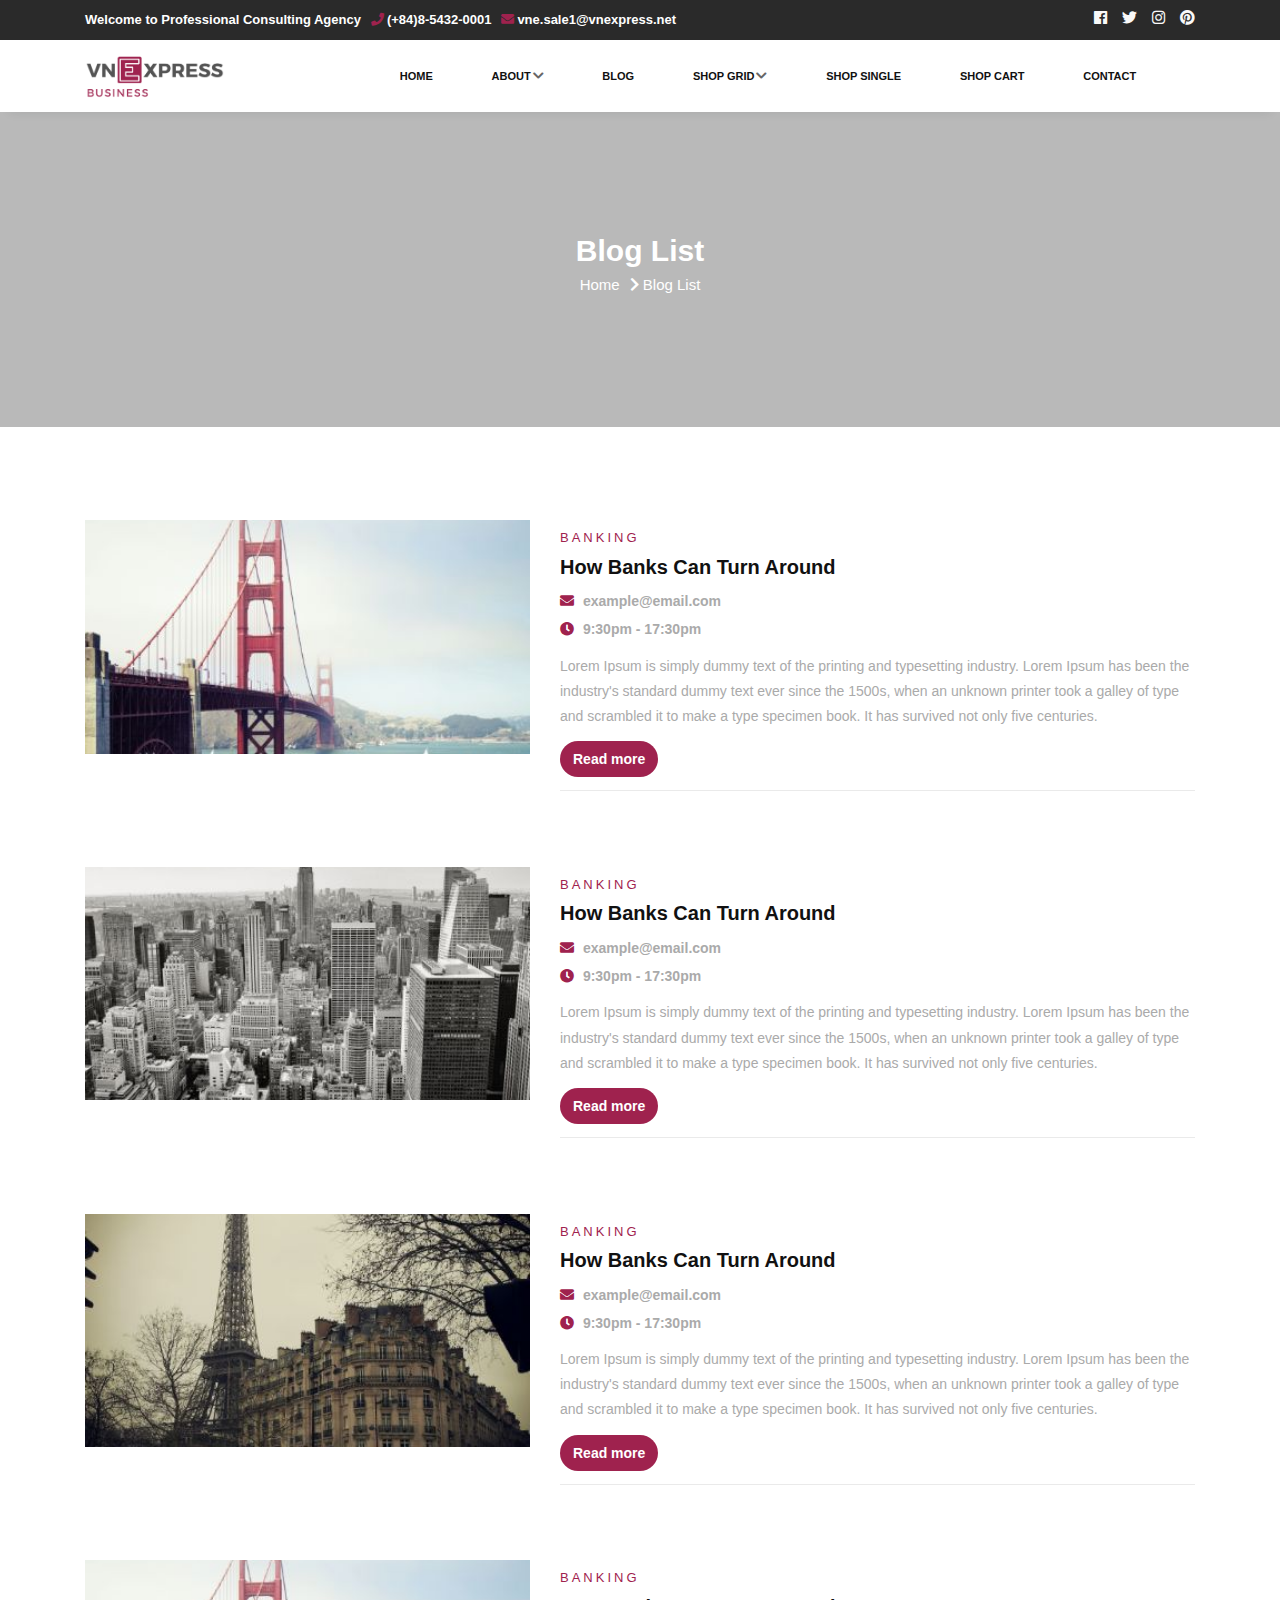
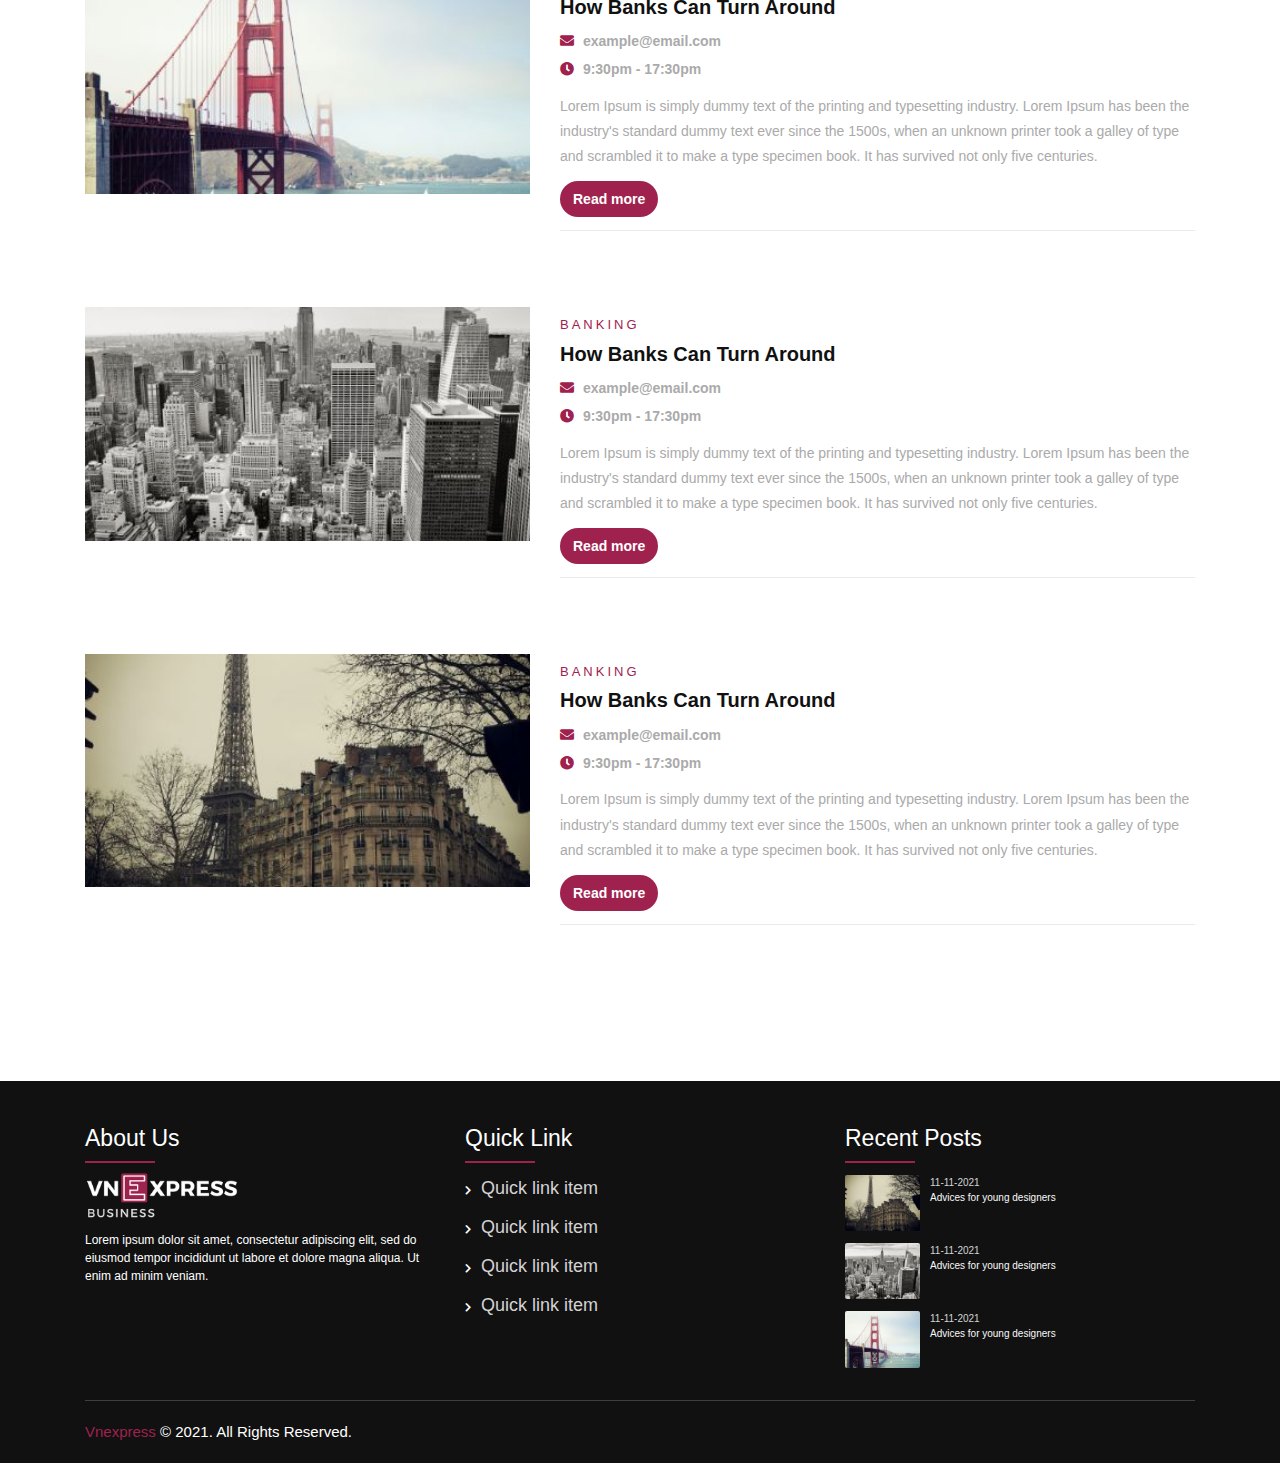
==== blog.html @ 9ac23d34 "first commit" ====
<!DOCTYPE html>
<html lang="vi">

<head>
	<meta charset="UTF-8">
	<meta http-equiv="X-UA-Compatible" content="IE=edge">
	<meta name="viewport" content="width=device-width, initial-scale=1.0">
	<meta name="description" content="">
	<meta name="keyword" content="">
	<meta property="og:url" content="https://business.vnexpress.net/" />
	<meta property="og:type" content="website" />
	<meta property="og:title" content="vnexpress business" />
	<meta property="og:description"
		content="vnexpress business chuyên trang bản tinh kinh doanh, kinh tế và thị trường trong và ngoài nước." />
	<meta property="og:image" content="" />
	<link rel="shortcut icon" href="../images/vnexpress-e-logo.ico" type="image/x-icon">

	<title>
		
Blog

	</title>

	<link rel="preconnect" href="https://fonts.googleapis.com">
	<link rel="preconnect" href="https://fonts.gstatic.com" crossorigin>
	<link rel="stylesheet" href="https://fonts.googleapis.com/css?family=Fira+Sans:100,200,300,400,500,600,700,800,900">
	

	<link rel="preload" as="style" type="text/css" href="./css/main-style.min.css">
	<link rel="stylesheet" href="./css/main-style.min.css">
	<link rel="preload" as="script" type="text/javascript" href="js/bundle.min.js">
	<script type="text/javascript">
		var domReadyQueue = [];
	</script>
	

</head>

<body class="oBusiness" id="body_area" data-height-small="false" itemscope itemtype="http://schema.org/WebPage">
	<div id="app">
		<div class="topbar hide-on-mobile">
			<div class="container">
				<div class="row">
					<div class="col-md-9 col-sm-9 col-12">
						<div class="topbar__info">
							<span>Welcome to Professional Consulting Agency</span>
							<span><i class="fas fa-phone"></i>(+84)8-5432-0001</span>
							<span><i class="fas fa-envelope"></i>vne.sale1@vnexpress.net</span>
						</div>
					</div>
					<div class="col-md-3 col-sm-3 col-12">
						<ul class="topbar__social hidden-md-down">
							<li><a href="#"><i class="fab fa-facebook"></i></a></li>
							<li><a href="#"><i class="fab fa-twitter"></i></a></li>
							<li><a href="#"><i class="fab fa-instagram"></i></a></li>
							<li><a href="#"><i class="fab fa-pinterest"></i></a></li>
						</ul>
					</div>
				</div>
			</div>
		</div>
		<!-- Header Navbar -->
		<header class="header">

			<div class="container header__navbar">
				<div class="header__logo">
					<a href="./index.html" class="header__logo-link">
						<img src="./images/vnexpress-business-logo.png" alt="redbiz img" class="header__logo-img">
					</a>
				</div>
				<nav id="mySidenav" class="sidenav">

					<a href="javascript:void(0)" class="closebtn" onclick="closeNav()">&times;</a>
					<ul class="sidenav__list">
						<li class="sidenav__item">
							<a href="./index.html">Home</a>

							<!-- <a class="dropdown-btn" href="#">Home<i class="fas fa-chevron-down"></i></a>
							<ul id="subnav " class="subnav">
								<li class="subnav__item"><a href="./index.html">Subav item</a></li>
								<li class="subnav__item"><a href="./index.html">Subav item</a></li>
								<li class="subnav__item"><a href="./index.html">Subav item</a></li>
							</ul> -->
						</li>
						<li class="sidenav__item sidenav__dropdown">
							<a class="dropdown-btn" href="#">About<i class="fas fa-chevron-down"></i></a>
							<ul id="subnav" class="subnav">
								<li class="subnav__item"><a href="#">Subav item</a></li>
								<li class="subnav__item"><a href="#">Subav item</a></li>
								<li class="subnav__item"><a href="#">Subav item</a></li>
							</ul>
						</li>
						<li class="sidenav__item">
							<a href="./blog.html">Blog</a>
						</li>
						<li class="sidenav__item sidenav__dropdown">
							<a class="dropdown-btn" href="#">Shop Grid<i class="fas fa-chevron-down"></i></a>
							<ul id="subnav" class="subnav">
								<li class="subnav__item"><a href="./shop-grid-classic.html">Shop Grid Classic</a></li>
								<li class="subnav__item"><a href="./shop-grid.html">Shop Grid</a></li> 
							</ul>
						</li>
						<li class="sidenav__item">
							<a href="./shop-single.html">Shop Single</a>
						</li>
						<li class="sidenav__item">
							<a href="./shop-cart.html">Shop Cart</a>
						</li>
						<li class="sidenav__item">
							<a href="./contact.html">Contact</a>
						</li>
					</ul>
				</nav>
			</div>
			<div onclick="closeNav()" id="overlay-navbar"></div>
			<span class="hide-on-pc" style="font-size:30px;cursor:pointer" onclick="openNav()">&#9776;</span>

		</header>

		<!-- Start popup menu -->

		<!-- End popup menu -->

		

<div id="content" class="main-content">
    <div class="section-head-title" style="background-image: url(./images/bussiness/teamwork.jpeg);">
        <div class="section-head-title__content">
            <h2>Blog List</h2>
            <ul>
                <li>Home</li>
                <li><i class="fas fa-chevron-right"></i>
                    Blog List
                </li>
            </ul>
        </div>
    </div>

    <!-- Content -->
    <div class="section-block">
        <div class="container">
            <div class="blog-list">
                <div class="row">
                    <div class="col-md-5 col-sm-5 col-12 blog-list__img-content">
                        <div class="blog-list__img">
                            <img src="../images/place/sanfran.jpg" alt="blog vne img" />
                        </div>
                    </div>
                    <div class="col-md-7 col-sm-7 col-12">
                        <div class="blog-list__content">
                            <h5>Banking</h5>
                            <h4>How Banks Can Turn Around</h4>
                            <ul>
                                <li>
                                    <i class="fas fa-envelope"></i>
                                    example@email.com
                                </li>
                                <li>
                                    <i class="fas fa-clock"></i>
                                    9:30pm - 17:30pm
                                </li>
                            </ul>
                            <p>
                                Lorem Ipsum is simply dummy text of the printing and typesetting industry. Lorem Ipsum
                                has been the industry's standard dummy text ever since the 1500s, when an unknown
                                printer took a galley of type and scrambled it to make a type specimen book. It has
                                survived not only five centuries.
                            </p>
                            <div class="blog-list__btn">
                                <a href="#" class="primary-btn">Read more</a>
                            </div>
                        </div>
                    </div>
                </div>
            </div>

            <div class="blog-list">
                <div class="row">
                    <div class="col-md-5 col-sm-5 col-12 blog-list__img-content">
                        <div class="blog-list__img">
                            <img src="../images/place/newyork.jpg" alt="blog vne img" />
                        </div>
                    </div>
                    <div class="col-md-7 col-sm-7 col-12">
                        <div class="blog-list__content">
                            <h5>Banking</h5>
                            <h4>How Banks Can Turn Around</h4>
                            <ul>
                                <li>
                                    <i class="fas fa-envelope"></i>
                                    example@email.com
                                </li>
                                <li>
                                    <i class="fas fa-clock"></i>
                                    9:30pm - 17:30pm
                                </li>
                            </ul>
                            <p>
                                Lorem Ipsum is simply dummy text of the printing and typesetting industry. Lorem Ipsum
                                has been the industry's standard dummy text ever since the 1500s, when an unknown
                                printer took a galley of type and scrambled it to make a type specimen book. It has
                                survived not only five centuries.
                            </p>
                            <div class="blog-list__btn">
                                <a href="#" class="primary-btn">Read more</a>
                            </div>
                        </div>
                    </div>
                </div>
            </div>

            <div class="blog-list">
                <div class="row">
                    <div class="col-md-5 col-sm-5 col-12 blog-list__img-content">
                        <div class="blog-list__img">
                            <img src="../images/place/paris.jpg" alt="blog vne img" />
                        </div>
                    </div>
                    <div class="col-md-7 col-sm-7 col-12">
                        <div class="blog-list__content">
                            <h5>Banking</h5>
                            <h4>How Banks Can Turn Around</h4>
                            <ul>
                                <li>
                                    <i class="fas fa-envelope"></i>
                                    example@email.com
                                </li>
                                <li>
                                    <i class="fas fa-clock"></i>
                                    9:30pm - 17:30pm
                                </li>
                            </ul>
                            <p>
                                Lorem Ipsum is simply dummy text of the printing and typesetting industry. Lorem Ipsum
                                has been the industry's standard dummy text ever since the 1500s, when an unknown
                                printer took a galley of type and scrambled it to make a type specimen book. It has
                                survived not only five centuries.
                            </p>
                            <div class="blog-list__btn">
                                <a href="#" class="primary-btn">Read more</a>
                            </div>
                        </div>
                    </div>
                </div>
            </div>
            <div class="blog-list">
                <div class="row">
                    <div class="col-md-5 col-sm-5 col-12 blog-list__img-content">
                        <div class="blog-list__img">
                            <img src="../images/place/sanfran.jpg" alt="blog vne img" />
                        </div>
                    </div>
                    <div class="col-md-7 col-sm-7 col-12">
                        <div class="blog-list__content">
                            <h5>Banking</h5>
                            <h4>How Banks Can Turn Around</h4>
                            <ul>
                                <li>
                                    <i class="fas fa-envelope"></i>
                                    example@email.com
                                </li>
                                <li>
                                    <i class="fas fa-clock"></i>
                                    9:30pm - 17:30pm
                                </li>
                            </ul>
                            <p>
                                Lorem Ipsum is simply dummy text of the printing and typesetting industry. Lorem Ipsum
                                has been the industry's standard dummy text ever since the 1500s, when an unknown
                                printer took a galley of type and scrambled it to make a type specimen book. It has
                                survived not only five centuries.
                            </p>
                            <div class="blog-list__btn">
                                <a href="#" class="primary-btn">Read more</a>
                            </div>
                        </div>
                    </div>
                </div>
            </div>

            <div class="blog-list">
                <div class="row">
                    <div class="col-md-5 col-sm-5 col-12 blog-list__img-content">
                        <div class="blog-list__img">
                            <img src="../images/place/newyork.jpg" alt="blog vne img" />
                        </div>
                    </div>
                    <div class="col-md-7 col-sm-7 col-12">
                        <div class="blog-list__content">
                            <h5>Banking</h5>
                            <h4>How Banks Can Turn Around</h4>
                            <ul>
                                <li>
                                    <i class="fas fa-envelope"></i>
                                    example@email.com
                                </li>
                                <li>
                                    <i class="fas fa-clock"></i>
                                    9:30pm - 17:30pm
                                </li>
                            </ul>
                            <p>
                                Lorem Ipsum is simply dummy text of the printing and typesetting industry. Lorem Ipsum
                                has been the industry's standard dummy text ever since the 1500s, when an unknown
                                printer took a galley of type and scrambled it to make a type specimen book. It has
                                survived not only five centuries.
                            </p>
                            <div class="blog-list__btn">
                                <a href="#" class="primary-btn">Read more</a>
                            </div>
                        </div>
                    </div>
                </div>
            </div>

            <div class="blog-list">
                <div class="row">
                    <div class="col-md-5 col-sm-5 col-12 blog-list__img-content">
                        <div class="blog-list__img">
                            <img src="../images/place/paris.jpg" alt="blog vne img" />
                        </div>
                    </div>
                    <div class="col-md-7 col-sm-7 col-12">
                        <div class="blog-list__content">
                            <h5>Banking</h5>
                            <h4>How Banks Can Turn Around</h4>
                            <ul>
                                <li>
                                    <i class="fas fa-envelope"></i>
                                    example@email.com
                                </li>
                                <li>
                                    <i class="fas fa-clock"></i>
                                    9:30pm - 17:30pm
                                </li>
                            </ul>
                            <p>
                                Lorem Ipsum is simply dummy text of the printing and typesetting industry. Lorem Ipsum
                                has been the industry's standard dummy text ever since the 1500s, when an unknown
                                printer took a galley of type and scrambled it to make a type specimen book. It has
                                survived not only five centuries.
                            </p>
                            <div class="blog-list__btn">
                                <a href="#" class="primary-btn">Read more</a>
                            </div>
                        </div>
                    </div>
                </div>
            </div>


        </div>
    </div>
</div>


		<footer class="footer">
			<div class="container">
				<div class="row">
					<div class="col-md-4 col-sm-6 col-12">
						<h3 class="footer__title">About Us</h3>
						<div class="mt-20 footer__detail">
							<img class="footer__logo-img" src="./images/vnexpress-business-white-color.png"
								alt="img footer">
							<p class="mt-30 footer__detail-text">Lorem ipsum dolor sit amet, consectetur adipiscing
								elit, sed do eiusmod tempor incididunt ut labore et dolore magna aliqua. Ut enim ad
								minim veniam.
							</p>
						</div>
					</div>
					<div class="col-md-4 col-sm-6 col-12">
						<h3 class="footer__title">Quick Link</h3>
						<ul class="footer__list">
							<li class="footer__list-item"><i class="fas fa-chevron-right"></i><a href=""
									class="footer__list-link">Quick link item</a></li>
							<li class="footer__list-item"><i class="fas fa-chevron-right"></i><a href=""
									class="footer__list-link">Quick link item</a></li>
							<li class="footer__list-item"><i class="fas fa-chevron-right"></i><a href=""
									class="footer__list-link">Quick link item</a></li>
							<li class="footer__list-item"><i class="fas fa-chevron-right"></i><a href=""
									class="footer__list-link">Quick link item</a></li>
						</ul>
					</div>
					<div class="col-md-4 col-sm-6 col-12">
						<h3 class="footer__title">Recent Posts</h3>
						<ul class="footer__recent">
							<li class="footer__recent-item"><a href="" class="footer__recent-link">
									<img src="./images/place/paris.jpg" alt="">
									<div class="recent-post">
										<span class="recent-post__date">11-11-2021</span>
										<a href="#" class="recent-post__text">Advices for young designers</a>
									</div>
								</a></li>
							<li class="footer__recent-item"><a href="" class="footer__recent-link">
									<img src="./images/place/newyork.jpg" alt="">
									<div class="recent-post">
										<span class="recent-post__date">11-11-2021</span>
										<a href="#" class="recent-post__text">Advices for young designers</a>
									</div>
								</a></li>
							<li class="footer__recent-item"><a href="" class="footer__recent-link">
									<img src="./images/place/sanfran.jpg" alt="">
									<div class="recent-post">
										<span class="recent-post__date">11-11-2021</span>
										<a href="#" class="recent-post__text">Advices for young designers</a>
									</div>
								</a></li>
						</ul>
					</div>
				</div>
				<div class="footer__bottom-bar">
					<p><span class="primary-color">Vnexpress</span> © 2021. All Rights Reserved.</p>
				</div>
			</div>
		</footer>

		<!-- <div class="scroll-to-top">
			<span class="btn-gotop" id="btn_gotop">
				<i class="fal fa-angle-up"></i>
			</span>
		</div> -->

		<!-- Start popup menu -->
		<!-- <aside class="aside_area" id="showNavSideMenu">
	</aside> -->
		<!-- End popup menu -->


		<!-- Start #wrap_popup_page - Group popup page - Globe -->
		<div class="wrap-popup-page" id="wrap_popup_page">

			
    

		</div>
		<!-- End #wrap_popup_page - Group popup page - Globe -->

	</div>
	<!-- <script defer src="js/bundle.min.js"></script> -->

	<script type="text/javascript" data-type="lazy" data-src="js/bundle.min.js"></script>
	<script type="text/javascript" id="flying-scripts"> 
		var dropdown = document.getElementsByClassName("dropdown-btn");
		var i;

		for (i = 0; i < dropdown.length; i++) {
			dropdown[i].addEventListener("click", function () {
				this.classList.toggle("active");
				var dropdownContent = this.nextElementSibling;
				if (dropdownContent.style.display === "block") {
					dropdownContent.style.display = "none";
				} else {
					dropdownContent.style.display = "block";
				}
			});
		}
	</script>
	<script type="text/javascript" id="flying-scripts">
		const loadScriptsTimer = setTimeout(loadScripts, 2 * 1000);
		const userInteractionEvents = ["mouseover", "keydown", "touchstart", "touchmove", "wheel"];
		userInteractionEvents.forEach(function (event) {
			window.addEventListener(event, triggerScriptLoader, {
				passive: !0
			})
		});

		function triggerScriptLoader() {
			loadScripts();
			clearTimeout(loadScriptsTimer);
			userInteractionEvents.forEach(function (event) {
				window.removeEventListener(event, triggerScriptLoader, {
					passive: !0
				})
			})
		}

		function loadScripts() {
			document.querySelectorAll("script[data-type='lazy']").forEach(function (elem) {
				elem.setAttribute("src", elem.getAttribute("data-src"))
			});
		}
	</script>
	<!-- build:jsOnlyPage -->

</body>

</html>
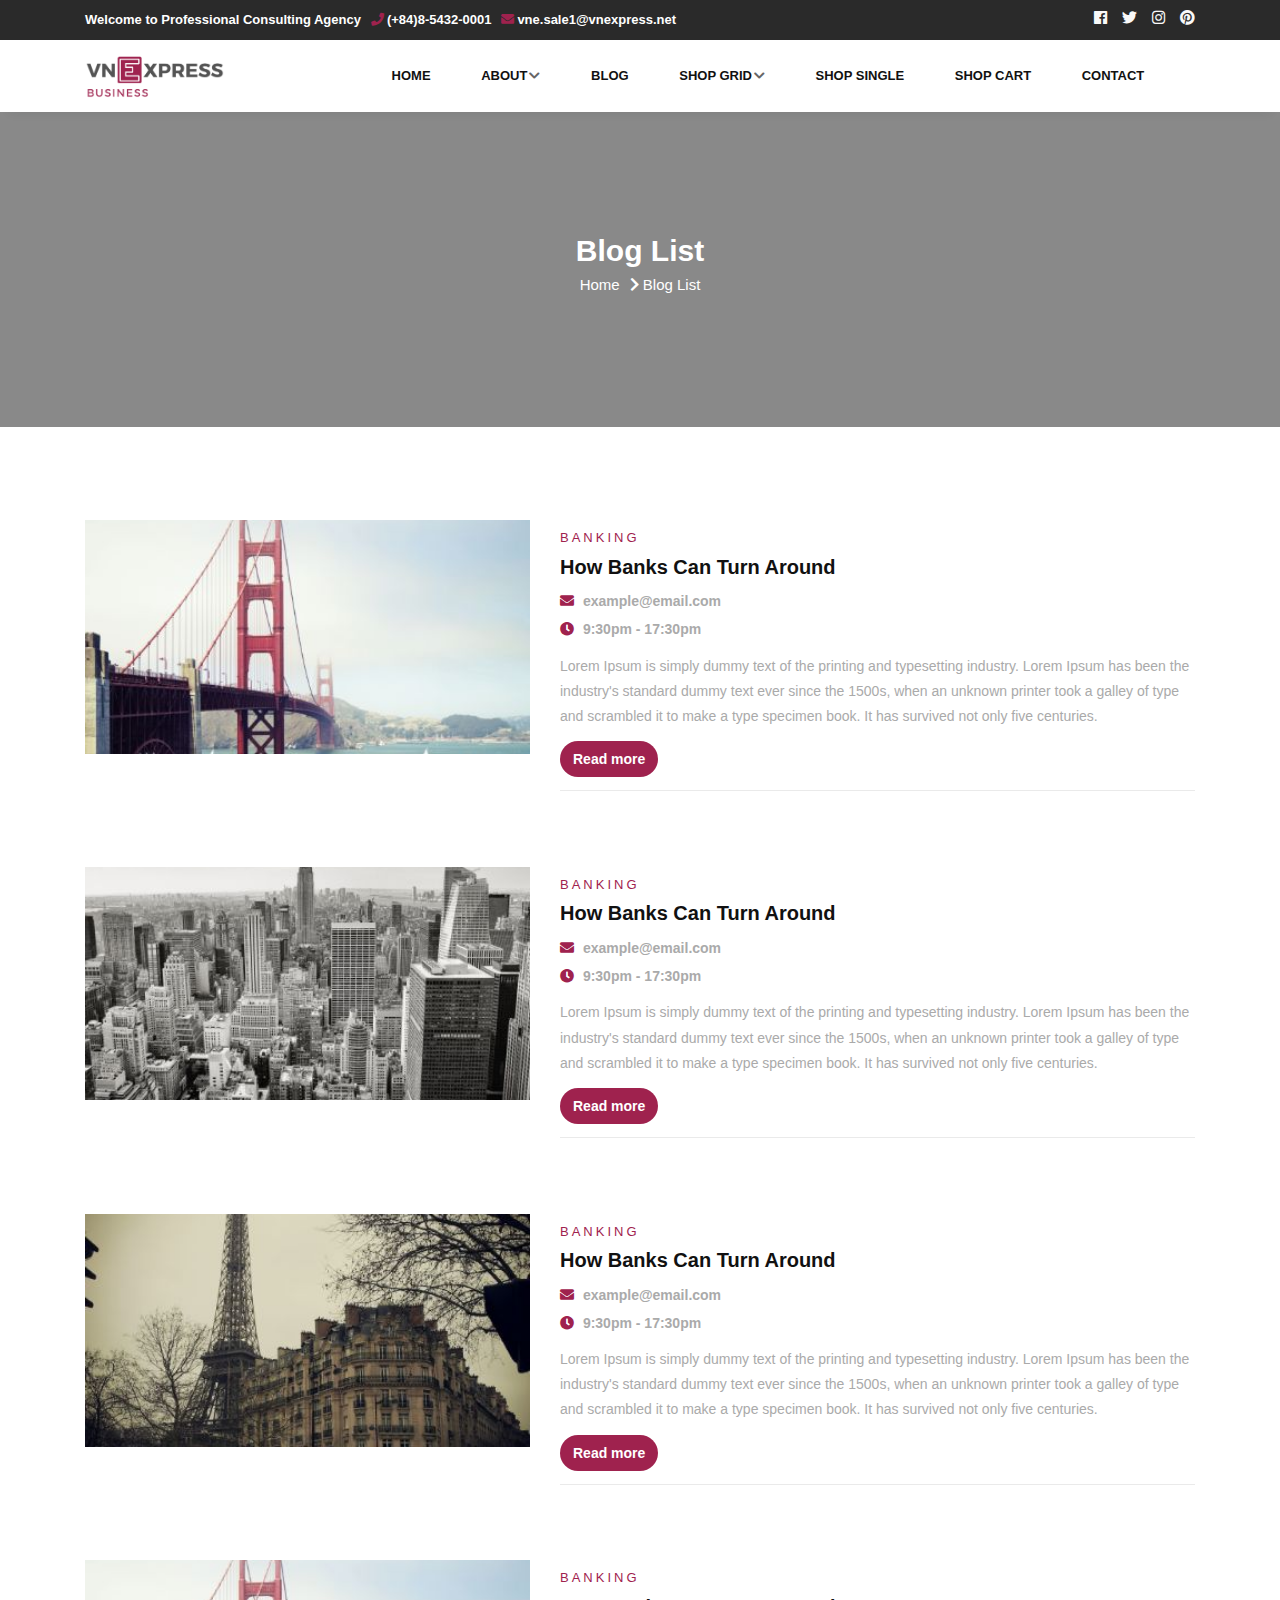
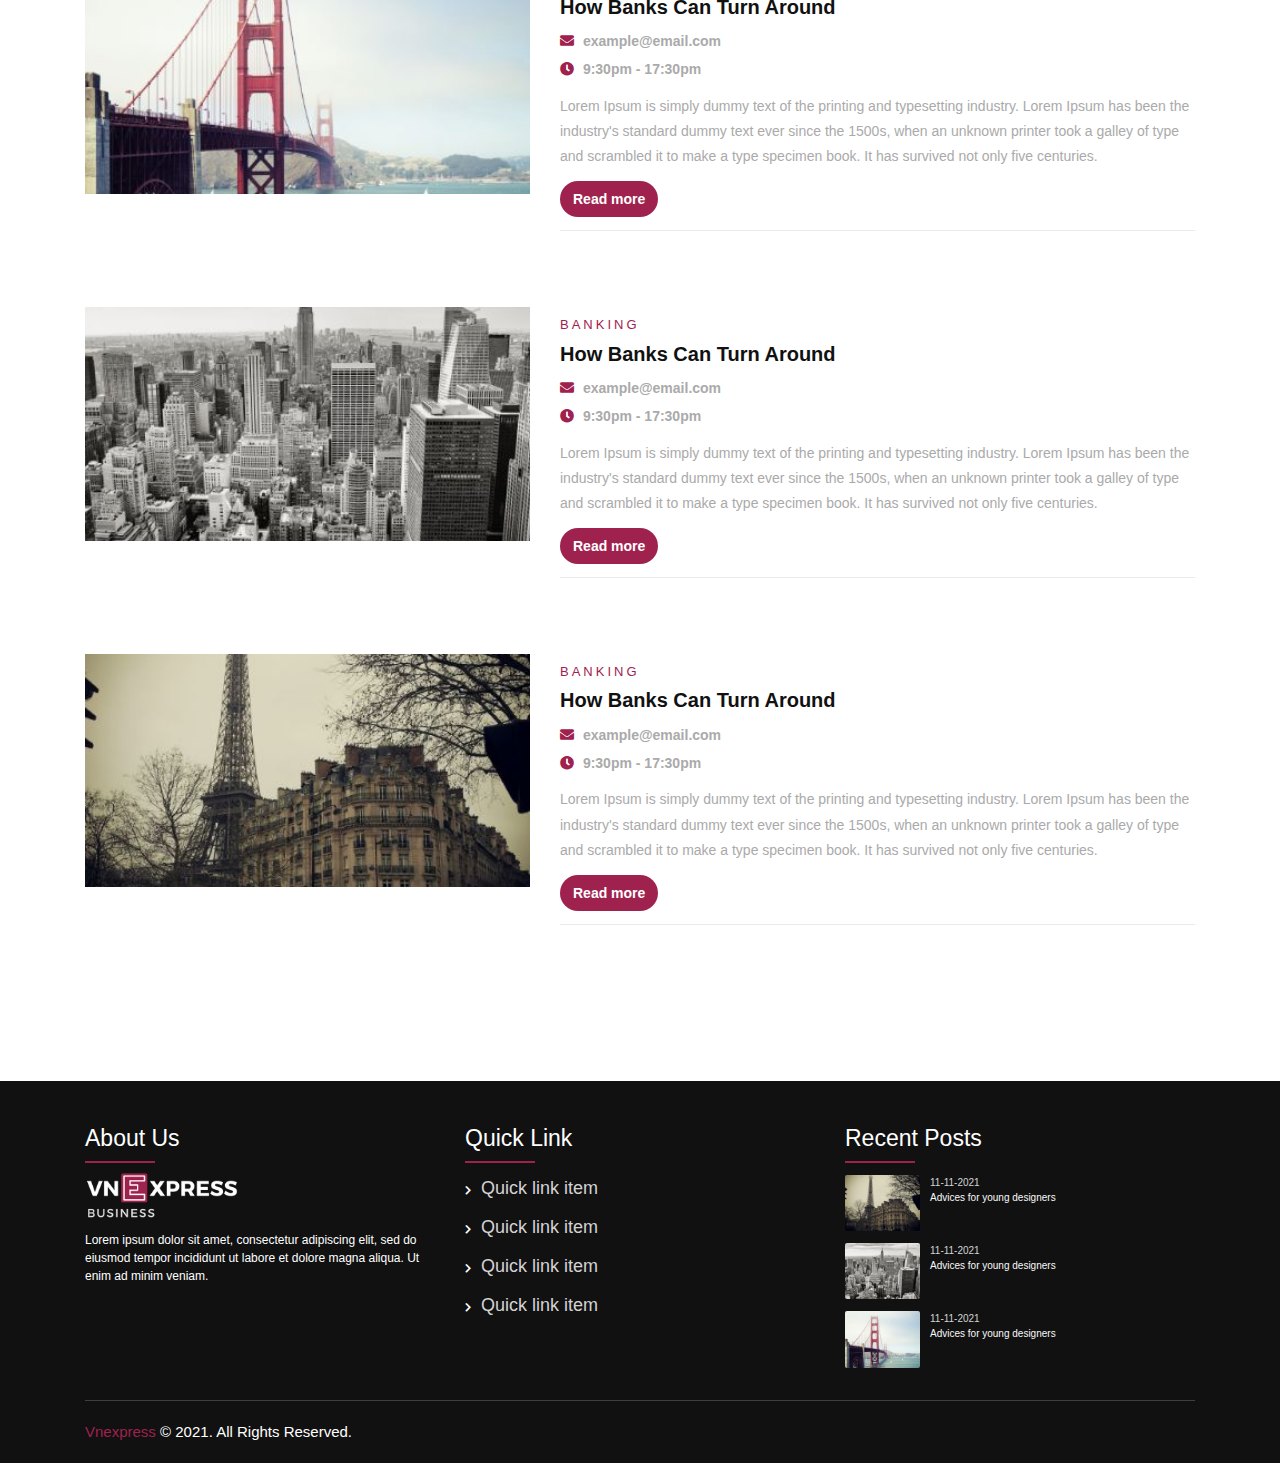
==== commit 2b377792: "update 13/12" ====
--- a/blog.html
+++ b/blog.html
@@ -7,13 +7,12 @@
 	<meta name="viewport" content="width=device-width, initial-scale=1.0">
 	<meta name="description" content="">
 	<meta name="keyword" content="">
-	<meta property="og:url" content="https://business.vnexpress.net/" />
+	<meta property="og:url" content="https://haopham1705.github.io/business-web" />
 	<meta property="og:type" content="website" />
-	<meta property="og:title" content="vnexpress business" />
-	<meta property="og:description"
-		content="vnexpress business chuyên trang bản tinh kinh doanh, kinh tế và thị trường trong và ngoài nước." />
+	<meta property="og:title" content="business web" />
+	<meta property="og:description" content="business web site, chuyên trang kinh doanh" />
 	<meta property="og:image" content="" />
-	<link rel="shortcut icon" href="../images/vnexpress-e-logo.ico" type="image/x-icon">
+	<link rel="shortcut icon" href="images/vnexpress-e-logo.ico" type="image/x-icon">
 
 	<title>
 		
@@ -26,8 +25,8 @@
 	<link rel="stylesheet" href="https://fonts.googleapis.com/css?family=Fira+Sans:100,200,300,400,500,600,700,800,900">
 	
 
-	<link rel="preload" as="style" type="text/css" href="./css/main-style.min.css">
-	<link rel="stylesheet" href="./css/main-style.min.css">
+	<link rel="preload" as="style" type="text/css" href="css/main-style.min.css">
+	<link rel="stylesheet" href="css/main-style.min.css">
 	<link rel="preload" as="script" type="text/javascript" href="js/bundle.min.js">
 	<script type="text/javascript">
 		var domReadyQueue = [];
@@ -64,23 +63,16 @@
 
 			<div class="container header__navbar">
 				<div class="header__logo">
-					<a href="./index.html" class="header__logo-link">
-						<img src="./images/vnexpress-business-logo.png" alt="redbiz img" class="header__logo-img">
+					<a href="index.html" class="header__logo-link">
+						<img src="images/vnexpress-business-logo.png" alt="redbiz img" class="header__logo-img">
 					</a>
 				</div>
 				<nav id="mySidenav" class="sidenav">
 
-					<a href="javascript:void(0)" class="closebtn" onclick="closeNav()">&times;</a>
-					<ul class="sidenav__list">
+					<a href="javascript:void(0)" class="closebtn" onclick="closeNav();">&times;</a>
+					<ul class="sidenav__list" id="sidenav-list">
 						<li class="sidenav__item">
-							<a href="./index.html">Home</a>
-
-							<!-- <a class="dropdown-btn" href="#">Home<i class="fas fa-chevron-down"></i></a>
-							<ul id="subnav " class="subnav">
-								<li class="subnav__item"><a href="./index.html">Subav item</a></li>
-								<li class="subnav__item"><a href="./index.html">Subav item</a></li>
-								<li class="subnav__item"><a href="./index.html">Subav item</a></li>
-							</ul> -->
+							<a href="index.html">Home</a>
 						</li>
 						<li class="sidenav__item sidenav__dropdown">
 							<a class="dropdown-btn" href="#">About<i class="fas fa-chevron-down"></i></a>
@@ -91,29 +83,29 @@
 							</ul>
 						</li>
 						<li class="sidenav__item">
-							<a href="./blog.html">Blog</a>
+							<a href="blog.html">Blog</a>
 						</li>
 						<li class="sidenav__item sidenav__dropdown">
 							<a class="dropdown-btn" href="#">Shop Grid<i class="fas fa-chevron-down"></i></a>
 							<ul id="subnav" class="subnav">
-								<li class="subnav__item"><a href="./shop-grid-classic.html">Shop Grid Classic</a></li>
-								<li class="subnav__item"><a href="./shop-grid.html">Shop Grid</a></li> 
+								<li class="subnav__item"><a href="shop-grid-classic.html">Shop Grid Classic</a></li>
+								<li class="subnav__item"><a href="shop-grid.html">Shop Grid</a></li>
 							</ul>
 						</li>
 						<li class="sidenav__item">
-							<a href="./shop-single.html">Shop Single</a>
+							<a href="shop-single.html">Shop Single</a>
 						</li>
 						<li class="sidenav__item">
-							<a href="./shop-cart.html">Shop Cart</a>
+							<a href="shop-cart.html">Shop Cart</a>
 						</li>
 						<li class="sidenav__item">
-							<a href="./contact.html">Contact</a>
+							<a href="contact.html">Contact</a>
 						</li>
 					</ul>
 				</nav>
 			</div>
 			<div onclick="closeNav()" id="overlay-navbar"></div>
-			<span class="hide-on-pc" style="font-size:30px;cursor:pointer" onclick="openNav()">&#9776;</span>
+			<span class="hide-on-pc" style="font-size:30px;cursor:pointer" onclick="openNav();">&#9776;</span>
 
 		</header>
 
@@ -360,7 +352,7 @@
 					<div class="col-md-4 col-sm-6 col-12">
 						<h3 class="footer__title">About Us</h3>
 						<div class="mt-20 footer__detail">
-							<img class="footer__logo-img" src="./images/vnexpress-business-white-color.png"
+							<img class="footer__logo-img" src="images/vnexpress-business-white-color.png"
 								alt="img footer">
 							<p class="mt-30 footer__detail-text">Lorem ipsum dolor sit amet, consectetur adipiscing
 								elit, sed do eiusmod tempor incididunt ut labore et dolore magna aliqua. Ut enim ad
@@ -385,21 +377,21 @@
 						<h3 class="footer__title">Recent Posts</h3>
 						<ul class="footer__recent">
 							<li class="footer__recent-item"><a href="" class="footer__recent-link">
-									<img src="./images/place/paris.jpg" alt="">
+									<img src="images/place/paris.jpg" alt="">
 									<div class="recent-post">
 										<span class="recent-post__date">11-11-2021</span>
 										<a href="#" class="recent-post__text">Advices for young designers</a>
 									</div>
 								</a></li>
 							<li class="footer__recent-item"><a href="" class="footer__recent-link">
-									<img src="./images/place/newyork.jpg" alt="">
+									<img src="images/place/newyork.jpg" alt="">
 									<div class="recent-post">
 										<span class="recent-post__date">11-11-2021</span>
 										<a href="#" class="recent-post__text">Advices for young designers</a>
 									</div>
 								</a></li>
 							<li class="footer__recent-item"><a href="" class="footer__recent-link">
-									<img src="./images/place/sanfran.jpg" alt="">
+									<img src="images/place/sanfran.jpg" alt="">
 									<div class="recent-post">
 										<span class="recent-post__date">11-11-2021</span>
 										<a href="#" class="recent-post__text">Advices for young designers</a>
@@ -416,7 +408,7 @@
 
 		<!-- <div class="scroll-to-top">
 			<span class="btn-gotop" id="btn_gotop">
-				<i class="fal fa-angle-up"></i>
+				<i class="fas fa-angle-up"></i>
 			</span>
 		</div> -->
 
@@ -439,7 +431,21 @@
 	<!-- <script defer src="js/bundle.min.js"></script> -->
 
 	<script type="text/javascript" data-type="lazy" data-src="js/bundle.min.js"></script>
-	<script type="text/javascript" id="flying-scripts"> 
+	<script type="text/javascript" id="flying-scripts">
+		// Side Nabar action
+		function openNav() {
+			document.getElementById("mySidenav").style.width = "80vw";
+			document.getElementById("overlay-navbar").style.display = "block";
+			document.getElementById("sidenav-list").style.display = "block";
+		}
+
+		function closeNav() {
+			document.getElementById("mySidenav").style.width = "0";
+			document.getElementById("app").style.marginLeft = "0";
+			document.getElementById("overlay-navbar").style.display = "none";
+			document.getElementById("sidenav-list").style.display = "none";
+		}
+
 		var dropdown = document.getElementsByClassName("dropdown-btn");
 		var i;
 
@@ -455,6 +461,7 @@
 			});
 		}
 	</script>
+	<script type="text/javascript" data-type="lazy" data-src="js/bundle.min.js"></script>
 	<script type="text/javascript" id="flying-scripts">
 		const loadScriptsTimer = setTimeout(loadScripts, 2 * 1000);
 		const userInteractionEvents = ["mouseover", "keydown", "touchstart", "touchmove", "wheel"];
--- a/css/main-style.min.css
+++ b/css/main-style.min.css
@@ -1,4 +1,4 @@
 :root{--blue:#007bff;--indigo:#6610f2;--purple:#6f42c1;--pink:#e83e8c;--red:#dc3545;--orange:#fd7e14;--yellow:#ffc107;--green:#28a745;--teal:#20c997;--cyan:#17a2b8;--white:#fff;--gray:#6c757d;--gray-dark:#343a40;--primary:#007bff;--secondary:#6c757d;--success:#28a745;--info:#17a2b8;--warning:#ffc107;--danger:#dc3545;--light:#f8f9fa;--dark:#343a40;--breakpoint-xs:0;--breakpoint-sm:576px;--breakpoint-md:768px;--breakpoint-lg:992px;--breakpoint-xl:1200px;--font-family-sans-serif:-apple-system,BlinkMacSystemFont,"Segoe UI",Roboto,"Helvetica Neue",Arial,"Noto Sans",sans-serif,"Apple Color Emoji","Segoe UI Emoji","Segoe UI Symbol","Noto Color Emoji";--font-family-monospace:SFMono-Regular,Menlo,Monaco,Consolas,"Liberation Mono","Courier New",monospace}*,::after,::before{-webkit-box-sizing:border-box;box-sizing:border-box}html{font-family:sans-serif;line-height:1.15;-webkit-text-size-adjust:100%;-webkit-tap-highlight-color:transparent}article,aside,figcaption,figure,footer,header,hgroup,main,nav,section{display:block}body{margin:0;font-family:-apple-system,BlinkMacSystemFont,"Segoe UI",Roboto,"Helvetica Neue",Arial,"Noto Sans",sans-serif,"Apple Color Emoji","Segoe UI Emoji","Segoe UI Symbol","Noto Color Emoji";font-size:1rem;font-weight:400;line-height:1.5;color:#212529;text-align:left;background-color:#fff}[tabindex="-1"]:focus:not(:focus-visible){outline:0 !important}hr{-webkit-box-sizing:content-box;box-sizing:content-box;height:0;overflow:visible}h1,h2,h3,h4,h5,h6{margin-top:0;margin-bottom:.5rem}p{margin-top:0;margin-bottom:1rem}abbr[data-original-title],abbr[title]{text-decoration:underline;-webkit-text-decoration:underline dotted;-moz-text-decoration:underline dotted;text-decoration:underline dotted;cursor:help;border-bottom:0;-webkit-text-decoration-skip-ink:none;text-decoration-skip-ink:none}address{margin-bottom:1rem;font-style:normal;line-height:inherit}dl,ol,ul{margin-top:0;margin-bottom:1rem}ol ol,ol ul,ul ol,ul ul{margin-bottom:0}dt{font-weight:700}dd{margin-bottom:.5rem;margin-left:0}blockquote{margin:0 0 1rem}b,strong{font-weight:bolder}small{font-size:80%}sub,sup{position:relative;font-size:75%;line-height:0;vertical-align:baseline}sub{bottom:-0.25em}sup{top:-0.5em}a{color:#007bff;text-decoration:none;background-color:transparent}a:hover{color:#0056b3;text-decoration:underline}a:not([href]){color:inherit;text-decoration:none}a:not([href]):hover{color:inherit;text-decoration:none}code,kbd,pre,samp{font-family:SFMono-Regular,Menlo,Monaco,Consolas,"Liberation Mono","Courier New",monospace;font-size:1em}pre{margin-top:0;margin-bottom:1rem;overflow:auto}figure{margin:0 0 1rem}img{vertical-align:middle;border-style:none}svg{overflow:hidden;vertical-align:middle}table{border-collapse:collapse}caption{padding-top:.75rem;padding-bottom:.75rem;color:#6c757d;text-align:left;caption-side:bottom}th{text-align:inherit}label{display:inline-block;margin-bottom:.5rem}button{border-radius:0}button:focus{outline:1px dotted;outline:5px auto -webkit-focus-ring-color}button,input,optgroup,select,textarea{margin:0;font-family:inherit;font-size:inherit;line-height:inherit}button,input{overflow:visible}button,select{text-transform:none}select{word-wrap:normal}[type=button],[type=reset],[type=submit],button{-webkit-appearance:button}[type=button]:not(:disabled),[type=reset]:not(:disabled),[type=submit]:not(:disabled),button:not(:disabled){cursor:pointer}[type=button]::-moz-focus-inner,[type=reset]::-moz-focus-inner,[type=submit]::-moz-focus-inner,button::-moz-focus-inner{padding:0;border-style:none}input[type=checkbox],input[type=radio]{-webkit-box-sizing:border-box;box-sizing:border-box;padding:0}input[type=date],input[type=datetime-local],input[type=month],input[type=time]{-webkit-appearance:listbox}textarea{overflow:auto;resize:vertical}fieldset{min-width:0;padding:0;margin:0;border:0}legend{display:block;width:100%;max-width:100%;padding:0;margin-bottom:.5rem;font-size:1.5rem;line-height:inherit;color:inherit;white-space:normal}progress{vertical-align:baseline}[type=number]::-webkit-inner-spin-button,[type=number]::-webkit-outer-spin-button{height:auto}[type=search]{outline-offset:-2px;-webkit-appearance:none}[type=search]::-webkit-search-decoration{-webkit-appearance:none}::-webkit-file-upload-button{font:inherit;-webkit-appearance:button}output{display:inline-block}summary{display:list-item;cursor:pointer}template{display:none}[hidden]{display:none !important}.h1,.h2,.h3,.h4,.h5,.h6,h1,h2,h3,h4,h5,h6{margin-bottom:.5rem;font-weight:500;line-height:1.2}.h1,h1{font-size:2.5rem}.h2,h2{font-size:2rem}.h3,h3{font-size:1.75rem}.h4,h4{font-size:1.5rem}.h5,h5{font-size:1.25rem}.h6,h6{font-size:1rem}.lead{font-size:1.25rem;font-weight:300}.display-1{font-size:6rem;font-weight:300;line-height:1.2}.display-2{font-size:5.5rem;font-weight:300;line-height:1.2}.display-3{font-size:4.5rem;font-weight:300;line-height:1.2}.display-4{font-size:3.5rem;font-weight:300;line-height:1.2}hr{margin-top:1rem;margin-bottom:1rem;border:0;border-top:1px solid rgba(0,0,0,.1)}.small,small{font-size:80%;font-weight:400}.mark,mark{padding:.2em;background-color:#fcf8e3}.list-unstyled{padding-left:0;list-style:none}.list-inline{padding-left:0;list-style:none}.list-inline-item{display:inline-block}.list-inline-item:not(:last-child){margin-right:.5rem}.initialism{font-size:90%;text-transform:uppercase}.blockquote{margin-bottom:1rem;font-size:1.25rem}.blockquote-footer{display:block;font-size:80%;color:#6c757d}.blockquote-footer::before{content:"— "}.img-fluid{max-width:100%;height:auto}.img-thumbnail{padding:.25rem;background-color:#fff;border:1px solid #dee2e6;border-radius:.25rem;max-width:100%;height:auto}.figure{display:inline-block}.figure-img{margin-bottom:.5rem;line-height:1}.figure-caption{font-size:90%;color:#6c757d}code{font-size:87.5%;color:#e83e8c;word-wrap:break-word}a>code{color:inherit}kbd{padding:.2rem .4rem;font-size:87.5%;color:#fff;background-color:#212529;border-radius:.2rem}kbd kbd{padding:0;font-size:100%;font-weight:700}pre{display:block;font-size:87.5%;color:#212529}pre code{font-size:inherit;color:inherit;word-break:normal}.pre-scrollable{max-height:340px;overflow-y:scroll}.container{width:100%;padding-right:15px;padding-left:15px;margin-right:auto;margin-left:auto}@media(min-width: 576px){.container{max-width:540px}}@media(min-width: 768px){.container{max-width:720px}}@media(min-width: 992px){.container{max-width:960px}}@media(min-width: 1200px){.container{max-width:1140px}}.container-fluid,.container-lg,.container-md,.container-sm,.container-xl{width:100%;padding-right:15px;padding-left:15px;margin-right:auto;margin-left:auto}@media(min-width: 576px){.container,.container-sm{max-width:540px}}@media(min-width: 768px){.container,.container-md,.container-sm{max-width:720px}}@media(min-width: 992px){.container,.container-lg,.container-md,.container-sm{max-width:960px}}@media(min-width: 1200px){.container,.container-lg,.container-md,.container-sm,.container-xl{max-width:1140px}}.row{display:-ms-flexbox;display:-webkit-box;display:-webkit-flex;display:flex;-ms-flex-wrap:wrap;-webkit-flex-wrap:wrap;flex-wrap:wrap;margin-right:-15px;margin-left:-15px}.no-gutters{margin-right:0;margin-left:0}.no-gutters>.col,.no-gutters>[class*=col-]{padding-right:0;padding-left:0}.col,.col-1,.col-10,.col-11,.col-12,.col-2,.col-3,.col-4,.col-5,.col-6,.col-7,.col-8,.col-9,.col-auto,.col-lg,.col-lg-1,.col-lg-10,.col-lg-11,.col-lg-12,.col-lg-2,.col-lg-3,.col-lg-4,.col-lg-5,.col-lg-6,.col-lg-7,.col-lg-8,.col-lg-9,.col-lg-auto,.col-md,.col-md-1,.col-md-10,.col-md-11,.col-md-12,.col-md-2,.col-md-3,.col-md-4,.col-md-5,.col-md-6,.col-md-7,.col-md-8,.col-md-9,.col-md-auto,.col-sm,.col-sm-1,.col-sm-10,.col-sm-11,.col-sm-12,.col-sm-2,.col-sm-3,.col-sm-4,.col-sm-5,.col-sm-6,.col-sm-7,.col-sm-8,.col-sm-9,.col-sm-auto,.col-xl,.col-xl-1,.col-xl-10,.col-xl-11,.col-xl-12,.col-xl-2,.col-xl-3,.col-xl-4,.col-xl-5,.col-xl-6,.col-xl-7,.col-xl-8,.col-xl-9,.col-xl-auto{position:relative;width:100%;padding-right:15px;padding-left:15px}.col{-ms-flex-preferred-size:0;-webkit-flex-basis:0;flex-basis:0;-ms-flex-positive:1;-webkit-box-flex:1;-webkit-flex-grow:1;flex-grow:1;max-width:100%}.row-cols-1>*{-ms-flex:0 0 100%;-webkit-box-flex:0;-webkit-flex:0 0 100%;flex:0 0 100%;max-width:100%}.row-cols-2>*{-ms-flex:0 0 50%;-webkit-box-flex:0;-webkit-flex:0 0 50%;flex:0 0 50%;max-width:50%}.row-cols-3>*{-ms-flex:0 0 33.333333%;-webkit-box-flex:0;-webkit-flex:0 0 33.333333%;flex:0 0 33.333333%;max-width:33.333333%}.row-cols-4>*{-ms-flex:0 0 25%;-webkit-box-flex:0;-webkit-flex:0 0 25%;flex:0 0 25%;max-width:25%}.row-cols-5>*{-ms-flex:0 0 20%;-webkit-box-flex:0;-webkit-flex:0 0 20%;flex:0 0 20%;max-width:20%}.row-cols-6>*{-ms-flex:0 0 16.666667%;-webkit-box-flex:0;-webkit-flex:0 0 16.666667%;flex:0 0 16.666667%;max-width:16.666667%}.col-auto{-ms-flex:0 0 auto;-webkit-box-flex:0;-webkit-flex:0 0 auto;flex:0 0 auto;width:auto;max-width:100%}.col-1{-ms-flex:0 0 8.333333%;-webkit-box-flex:0;-webkit-flex:0 0 8.333333%;flex:0 0 8.333333%;max-width:8.333333%}.col-2{-ms-flex:0 0 16.666667%;-webkit-box-flex:0;-webkit-flex:0 0 16.666667%;flex:0 0 16.666667%;max-width:16.666667%}.col-3{-ms-flex:0 0 25%;-webkit-box-flex:0;-webkit-flex:0 0 25%;flex:0 0 25%;max-width:25%}.col-4{-ms-flex:0 0 33.333333%;-webkit-box-flex:0;-webkit-flex:0 0 33.333333%;flex:0 0 33.333333%;max-width:33.333333%}.col-5{-ms-flex:0 0 41.666667%;-webkit-box-flex:0;-webkit-flex:0 0 41.666667%;flex:0 0 41.666667%;max-width:41.666667%}.col-6{-ms-flex:0 0 50%;-webkit-box-flex:0;-webkit-flex:0 0 50%;flex:0 0 50%;max-width:50%}.col-7{-ms-flex:0 0 58.333333%;-webkit-box-flex:0;-webkit-flex:0 0 58.333333%;flex:0 0 58.333333%;max-width:58.333333%}.col-8{-ms-flex:0 0 66.666667%;-webkit-box-flex:0;-webkit-flex:0 0 66.666667%;flex:0 0 66.666667%;max-width:66.666667%}.col-9{-ms-flex:0 0 75%;-webkit-box-flex:0;-webkit-flex:0 0 75%;flex:0 0 75%;max-width:75%}.col-10{-ms-flex:0 0 83.333333%;-webkit-box-flex:0;-webkit-flex:0 0 83.333333%;flex:0 0 83.333333%;max-width:83.333333%}.col-11{-ms-flex:0 0 91.666667%;-webkit-box-flex:0;-webkit-flex:0 0 91.666667%;flex:0 0 91.666667%;max-width:91.666667%}.col-12{-ms-flex:0 0 100%;-webkit-box-flex:0;-webkit-flex:0 0 100%;flex:0 0 100%;max-width:100%}.order-first{-ms-flex-order:-1;-webkit-box-ordinal-group:0;-webkit-order:-1;order:-1}.order-last{-ms-flex-order:13;-webkit-box-ordinal-group:14;-webkit-order:13;order:13}.order-0{-ms-flex-order:0;-webkit-box-ordinal-group:1;-webkit-order:0;order:0}.order-1{-ms-flex-order:1;-webkit-box-ordinal-group:2;-webkit-order:1;order:1}.order-2{-ms-flex-order:2;-webkit-box-ordinal-group:3;-webkit-order:2;order:2}.order-3{-ms-flex-order:3;-webkit-box-ordinal-group:4;-webkit-order:3;order:3}.order-4{-ms-flex-order:4;-webkit-box-ordinal-group:5;-webkit-order:4;order:4}.order-5{-ms-flex-order:5;-webkit-box-ordinal-group:6;-webkit-order:5;order:5}.order-6{-ms-flex-order:6;-webkit-box-ordinal-group:7;-webkit-order:6;order:6}.order-7{-ms-flex-order:7;-webkit-box-ordinal-group:8;-webkit-order:7;order:7}.order-8{-ms-flex-order:8;-webkit-box-ordinal-group:9;-webkit-order:8;order:8}.order-9{-ms-flex-order:9;-webkit-box-ordinal-group:10;-webkit-order:9;order:9}.order-10{-ms-flex-order:10;-webkit-box-ordinal-group:11;-webkit-order:10;order:10}.order-11{-ms-flex-order:11;-webkit-box-ordinal-group:12;-webkit-order:11;order:11}.order-12{-ms-flex-order:12;-webkit-box-ordinal-group:13;-webkit-order:12;order:12}.offset-1{margin-left:8.333333%}.offset-2{margin-left:16.666667%}.offset-3{margin-left:25%}.offset-4{margin-left:33.333333%}.offset-5{margin-left:41.666667%}.offset-6{margin-left:50%}.offset-7{margin-left:58.333333%}.offset-8{margin-left:66.666667%}.offset-9{margin-left:75%}.offset-10{margin-left:83.333333%}.offset-11{margin-left:91.666667%}@media(min-width: 576px){.col-sm{-ms-flex-preferred-size:0;-webkit-flex-basis:0;flex-basis:0;-ms-flex-positive:1;-webkit-box-flex:1;-webkit-flex-grow:1;flex-grow:1;max-width:100%}.row-cols-sm-1>*{-ms-flex:0 0 100%;-webkit-box-flex:0;-webkit-flex:0 0 100%;flex:0 0 100%;max-width:100%}.row-cols-sm-2>*{-ms-flex:0 0 50%;-webkit-box-flex:0;-webkit-flex:0 0 50%;flex:0 0 50%;max-width:50%}.row-cols-sm-3>*{-ms-flex:0 0 33.333333%;-webkit-box-flex:0;-webkit-flex:0 0 33.333333%;flex:0 0 33.333333%;max-width:33.333333%}.row-cols-sm-4>*{-ms-flex:0 0 25%;-webkit-box-flex:0;-webkit-flex:0 0 25%;flex:0 0 25%;max-width:25%}.row-cols-sm-5>*{-ms-flex:0 0 20%;-webkit-box-flex:0;-webkit-flex:0 0 20%;flex:0 0 20%;max-width:20%}.row-cols-sm-6>*{-ms-flex:0 0 16.666667%;-webkit-box-flex:0;-webkit-flex:0 0 16.666667%;flex:0 0 16.666667%;max-width:16.666667%}.col-sm-auto{-ms-flex:0 0 auto;-webkit-box-flex:0;-webkit-flex:0 0 auto;flex:0 0 auto;width:auto;max-width:100%}.col-sm-1{-ms-flex:0 0 8.333333%;-webkit-box-flex:0;-webkit-flex:0 0 8.333333%;flex:0 0 8.333333%;max-width:8.333333%}.col-sm-2{-ms-flex:0 0 16.666667%;-webkit-box-flex:0;-webkit-flex:0 0 16.666667%;flex:0 0 16.666667%;max-width:16.666667%}.col-sm-3{-ms-flex:0 0 25%;-webkit-box-flex:0;-webkit-flex:0 0 25%;flex:0 0 25%;max-width:25%}.col-sm-4{-ms-flex:0 0 33.333333%;-webkit-box-flex:0;-webkit-flex:0 0 33.333333%;flex:0 0 33.333333%;max-width:33.333333%}.col-sm-5{-ms-flex:0 0 41.666667%;-webkit-box-flex:0;-webkit-flex:0 0 41.666667%;flex:0 0 41.666667%;max-width:41.666667%}.col-sm-6{-ms-flex:0 0 50%;-webkit-box-flex:0;-webkit-flex:0 0 50%;flex:0 0 50%;max-width:50%}.col-sm-7{-ms-flex:0 0 58.333333%;-webkit-box-flex:0;-webkit-flex:0 0 58.333333%;flex:0 0 58.333333%;max-width:58.333333%}.col-sm-8{-ms-flex:0 0 66.666667%;-webkit-box-flex:0;-webkit-flex:0 0 66.666667%;flex:0 0 66.666667%;max-width:66.666667%}.col-sm-9{-ms-flex:0 0 75%;-webkit-box-flex:0;-webkit-flex:0 0 75%;flex:0 0 75%;max-width:75%}.col-sm-10{-ms-flex:0 0 83.333333%;-webkit-box-flex:0;-webkit-flex:0 0 83.333333%;flex:0 0 83.333333%;max-width:83.333333%}.col-sm-11{-ms-flex:0 0 91.666667%;-webkit-box-flex:0;-webkit-flex:0 0 91.666667%;flex:0 0 91.666667%;max-width:91.666667%}.col-sm-12{-ms-flex:0 0 100%;-webkit-box-flex:0;-webkit-flex:0 0 100%;flex:0 0 100%;max-width:100%}.order-sm-first{-ms-flex-order:-1;-webkit-box-ordinal-group:0;-webkit-order:-1;order:-1}.order-sm-last{-ms-flex-order:13;-webkit-box-ordinal-group:14;-webkit-order:13;order:13}.order-sm-0{-ms-flex-order:0;-webkit-box-ordinal-group:1;-webkit-order:0;order:0}.order-sm-1{-ms-flex-order:1;-webkit-box-ordinal-group:2;-webkit-order:1;order:1}.order-sm-2{-ms-flex-order:2;-webkit-box-ordinal-group:3;-webkit-order:2;order:2}.order-sm-3{-ms-flex-order:3;-webkit-box-ordinal-group:4;-webkit-order:3;order:3}.order-sm-4{-ms-flex-order:4;-webkit-box-ordinal-group:5;-webkit-order:4;order:4}.order-sm-5{-ms-flex-order:5;-webkit-box-ordinal-group:6;-webkit-order:5;order:5}.order-sm-6{-ms-flex-order:6;-webkit-box-ordinal-group:7;-webkit-order:6;order:6}.order-sm-7{-ms-flex-order:7;-webkit-box-ordinal-group:8;-webkit-order:7;order:7}.order-sm-8{-ms-flex-order:8;-webkit-box-ordinal-group:9;-webkit-order:8;order:8}.order-sm-9{-ms-flex-order:9;-webkit-box-ordinal-group:10;-webkit-order:9;order:9}.order-sm-10{-ms-flex-order:10;-webkit-box-ordinal-group:11;-webkit-order:10;order:10}.order-sm-11{-ms-flex-order:11;-webkit-box-ordinal-group:12;-webkit-order:11;order:11}.order-sm-12{-ms-flex-order:12;-webkit-box-ordinal-group:13;-webkit-order:12;order:12}.offset-sm-0{margin-left:0}.offset-sm-1{margin-left:8.333333%}.offset-sm-2{margin-left:16.666667%}.offset-sm-3{margin-left:25%}.offset-sm-4{margin-left:33.333333%}.offset-sm-5{margin-left:41.666667%}.offset-sm-6{margin-left:50%}.offset-sm-7{margin-left:58.333333%}.offset-sm-8{margin-left:66.666667%}.offset-sm-9{margin-left:75%}.offset-sm-10{margin-left:83.333333%}.offset-sm-11{margin-left:91.666667%}}@media(min-width: 768px){.col-md{-ms-flex-preferred-size:0;-webkit-flex-basis:0;flex-basis:0;-ms-flex-positive:1;-webkit-box-flex:1;-webkit-flex-grow:1;flex-grow:1;max-width:100%}.row-cols-md-1>*{-ms-flex:0 0 100%;-webkit-box-flex:0;-webkit-flex:0 0 100%;flex:0 0 100%;max-width:100%}.row-cols-md-2>*{-ms-flex:0 0 50%;-webkit-box-flex:0;-webkit-flex:0 0 50%;flex:0 0 50%;max-width:50%}.row-cols-md-3>*{-ms-flex:0 0 33.333333%;-webkit-box-flex:0;-webkit-flex:0 0 33.333333%;flex:0 0 33.333333%;max-width:33.333333%}.row-cols-md-4>*{-ms-flex:0 0 25%;-webkit-box-flex:0;-webkit-flex:0 0 25%;flex:0 0 25%;max-width:25%}.row-cols-md-5>*{-ms-flex:0 0 20%;-webkit-box-flex:0;-webkit-flex:0 0 20%;flex:0 0 20%;max-width:20%}.row-cols-md-6>*{-ms-flex:0 0 16.666667%;-webkit-box-flex:0;-webkit-flex:0 0 16.666667%;flex:0 0 16.666667%;max-width:16.666667%}.col-md-auto{-ms-flex:0 0 auto;-webkit-box-flex:0;-webkit-flex:0 0 auto;flex:0 0 auto;width:auto;max-width:100%}.col-md-1{-ms-flex:0 0 8.333333%;-webkit-box-flex:0;-webkit-flex:0 0 8.333333%;flex:0 0 8.333333%;max-width:8.333333%}.col-md-2{-ms-flex:0 0 16.666667%;-webkit-box-flex:0;-webkit-flex:0 0 16.666667%;flex:0 0 16.666667%;max-width:16.666667%}.col-md-3{-ms-flex:0 0 25%;-webkit-box-flex:0;-webkit-flex:0 0 25%;flex:0 0 25%;max-width:25%}.col-md-4{-ms-flex:0 0 33.333333%;-webkit-box-flex:0;-webkit-flex:0 0 33.333333%;flex:0 0 33.333333%;max-width:33.333333%}.col-md-5{-ms-flex:0 0 41.666667%;-webkit-box-flex:0;-webkit-flex:0 0 41.666667%;flex:0 0 41.666667%;max-width:41.666667%}.col-md-6{-ms-flex:0 0 50%;-webkit-box-flex:0;-webkit-flex:0 0 50%;flex:0 0 50%;max-width:50%}.col-md-7{-ms-flex:0 0 58.333333%;-webkit-box-flex:0;-webkit-flex:0 0 58.333333%;flex:0 0 58.333333%;max-width:58.333333%}.col-md-8{-ms-flex:0 0 66.666667%;-webkit-box-flex:0;-webkit-flex:0 0 66.666667%;flex:0 0 66.666667%;max-width:66.666667%}.col-md-9{-ms-flex:0 0 75%;-webkit-box-flex:0;-webkit-flex:0 0 75%;flex:0 0 75%;max-width:75%}.col-md-10{-ms-flex:0 0 83.333333%;-webkit-box-flex:0;-webkit-flex:0 0 83.333333%;flex:0 0 83.333333%;max-width:83.333333%}.col-md-11{-ms-flex:0 0 91.666667%;-webkit-box-flex:0;-webkit-flex:0 0 91.666667%;flex:0 0 91.666667%;max-width:91.666667%}.col-md-12{-ms-flex:0 0 100%;-webkit-box-flex:0;-webkit-flex:0 0 100%;flex:0 0 100%;max-width:100%}.order-md-first{-ms-flex-order:-1;-webkit-box-ordinal-group:0;-webkit-order:-1;order:-1}.order-md-last{-ms-flex-order:13;-webkit-box-ordinal-group:14;-webkit-order:13;order:13}.order-md-0{-ms-flex-order:0;-webkit-box-ordinal-group:1;-webkit-order:0;order:0}.order-md-1{-ms-flex-order:1;-webkit-box-ordinal-group:2;-webkit-order:1;order:1}.order-md-2{-ms-flex-order:2;-webkit-box-ordinal-group:3;-webkit-order:2;order:2}.order-md-3{-ms-flex-order:3;-webkit-box-ordinal-group:4;-webkit-order:3;order:3}.order-md-4{-ms-flex-order:4;-webkit-box-ordinal-group:5;-webkit-order:4;order:4}.order-md-5{-ms-flex-order:5;-webkit-box-ordinal-group:6;-webkit-order:5;order:5}.order-md-6{-ms-flex-order:6;-webkit-box-ordinal-group:7;-webkit-order:6;order:6}.order-md-7{-ms-flex-order:7;-webkit-box-ordinal-group:8;-webkit-order:7;order:7}.order-md-8{-ms-flex-order:8;-webkit-box-ordinal-group:9;-webkit-order:8;order:8}.order-md-9{-ms-flex-order:9;-webkit-box-ordinal-group:10;-webkit-order:9;order:9}.order-md-10{-ms-flex-order:10;-webkit-box-ordinal-group:11;-webkit-order:10;order:10}.order-md-11{-ms-flex-order:11;-webkit-box-ordinal-group:12;-webkit-order:11;order:11}.order-md-12{-ms-flex-order:12;-webkit-box-ordinal-group:13;-webkit-order:12;order:12}.offset-md-0{margin-left:0}.offset-md-1{margin-left:8.333333%}.offset-md-2{margin-left:16.666667%}.offset-md-3{margin-left:25%}.offset-md-4{margin-left:33.333333%}.offset-md-5{margin-left:41.666667%}.offset-md-6{margin-left:50%}.offset-md-7{margin-left:58.333333%}.offset-md-8{margin-left:66.666667%}.offset-md-9{margin-left:75%}.offset-md-10{margin-left:83.333333%}.offset-md-11{margin-left:91.666667%}}@media(min-width: 992px){.col-lg{-ms-flex-preferred-size:0;-webkit-flex-basis:0;flex-basis:0;-ms-flex-positive:1;-webkit-box-flex:1;-webkit-flex-grow:1;flex-grow:1;max-width:100%}.row-cols-lg-1>*{-ms-flex:0 0 100%;-webkit-box-flex:0;-webkit-flex:0 0 100%;flex:0 0 100%;max-width:100%}.row-cols-lg-2>*{-ms-flex:0 0 50%;-webkit-box-flex:0;-webkit-flex:0 0 50%;flex:0 0 50%;max-width:50%}.row-cols-lg-3>*{-ms-flex:0 0 33.333333%;-webkit-box-flex:0;-webkit-flex:0 0 33.333333%;flex:0 0 33.333333%;max-width:33.333333%}.row-cols-lg-4>*{-ms-flex:0 0 25%;-webkit-box-flex:0;-webkit-flex:0 0 25%;flex:0 0 25%;max-width:25%}.row-cols-lg-5>*{-ms-flex:0 0 20%;-webkit-box-flex:0;-webkit-flex:0 0 20%;flex:0 0 20%;max-width:20%}.row-cols-lg-6>*{-ms-flex:0 0 16.666667%;-webkit-box-flex:0;-webkit-flex:0 0 16.666667%;flex:0 0 16.666667%;max-width:16.666667%}.col-lg-auto{-ms-flex:0 0 auto;-webkit-box-flex:0;-webkit-flex:0 0 auto;flex:0 0 auto;width:auto;max-width:100%}.col-lg-1{-ms-flex:0 0 8.333333%;-webkit-box-flex:0;-webkit-flex:0 0 8.333333%;flex:0 0 8.333333%;max-width:8.333333%}.col-lg-2{-ms-flex:0 0 16.666667%;-webkit-box-flex:0;-webkit-flex:0 0 16.666667%;flex:0 0 16.666667%;max-width:16.666667%}.col-lg-3{-ms-flex:0 0 25%;-webkit-box-flex:0;-webkit-flex:0 0 25%;flex:0 0 25%;max-width:25%}.col-lg-4{-ms-flex:0 0 33.333333%;-webkit-box-flex:0;-webkit-flex:0 0 33.333333%;flex:0 0 33.333333%;max-width:33.333333%}.col-lg-5{-ms-flex:0 0 41.666667%;-webkit-box-flex:0;-webkit-flex:0 0 41.666667%;flex:0 0 41.666667%;max-width:41.666667%}.col-lg-6{-ms-flex:0 0 50%;-webkit-box-flex:0;-webkit-flex:0 0 50%;flex:0 0 50%;max-width:50%}.col-lg-7{-ms-flex:0 0 58.333333%;-webkit-box-flex:0;-webkit-flex:0 0 58.333333%;flex:0 0 58.333333%;max-width:58.333333%}.col-lg-8{-ms-flex:0 0 66.666667%;-webkit-box-flex:0;-webkit-flex:0 0 66.666667%;flex:0 0 66.666667%;max-width:66.666667%}.col-lg-9{-ms-flex:0 0 75%;-webkit-box-flex:0;-webkit-flex:0 0 75%;flex:0 0 75%;max-width:75%}.col-lg-10{-ms-flex:0 0 83.333333%;-webkit-box-flex:0;-webkit-flex:0 0 83.333333%;flex:0 0 83.333333%;max-width:83.333333%}.col-lg-11{-ms-flex:0 0 91.666667%;-webkit-box-flex:0;-webkit-flex:0 0 91.666667%;flex:0 0 91.666667%;max-width:91.666667%}.col-lg-12{-ms-flex:0 0 100%;-webkit-box-flex:0;-webkit-flex:0 0 100%;flex:0 0 100%;max-width:100%}.order-lg-first{-ms-flex-order:-1;-webkit-box-ordinal-group:0;-webkit-order:-1;order:-1}.order-lg-last{-ms-flex-order:13;-webkit-box-ordinal-group:14;-webkit-order:13;order:13}.order-lg-0{-ms-flex-order:0;-webkit-box-ordinal-group:1;-webkit-order:0;order:0}.order-lg-1{-ms-flex-order:1;-webkit-box-ordinal-group:2;-webkit-order:1;order:1}.order-lg-2{-ms-flex-order:2;-webkit-box-ordinal-group:3;-webkit-order:2;order:2}.order-lg-3{-ms-flex-order:3;-webkit-box-ordinal-group:4;-webkit-order:3;order:3}.order-lg-4{-ms-flex-order:4;-webkit-box-ordinal-group:5;-webkit-order:4;order:4}.order-lg-5{-ms-flex-order:5;-webkit-box-ordinal-group:6;-webkit-order:5;order:5}.order-lg-6{-ms-flex-order:6;-webkit-box-ordinal-group:7;-webkit-order:6;order:6}.order-lg-7{-ms-flex-order:7;-webkit-box-ordinal-group:8;-webkit-order:7;order:7}.order-lg-8{-ms-flex-order:8;-webkit-box-ordinal-group:9;-webkit-order:8;order:8}.order-lg-9{-ms-flex-order:9;-webkit-box-ordinal-group:10;-webkit-order:9;order:9}.order-lg-10{-ms-flex-order:10;-webkit-box-ordinal-group:11;-webkit-order:10;order:10}.order-lg-11{-ms-flex-order:11;-webkit-box-ordinal-group:12;-webkit-order:11;order:11}.order-lg-12{-ms-flex-order:12;-webkit-box-ordinal-group:13;-webkit-order:12;order:12}.offset-lg-0{margin-left:0}.offset-lg-1{margin-left:8.333333%}.offset-lg-2{margin-left:16.666667%}.offset-lg-3{margin-left:25%}.offset-lg-4{margin-left:33.333333%}.offset-lg-5{margin-left:41.666667%}.offset-lg-6{margin-left:50%}.offset-lg-7{margin-left:58.333333%}.offset-lg-8{margin-left:66.666667%}.offset-lg-9{margin-left:75%}.offset-lg-10{margin-left:83.333333%}.offset-lg-11{margin-left:91.666667%}}@media(min-width: 1200px){.col-xl{-ms-flex-preferred-size:0;-webkit-flex-basis:0;flex-basis:0;-ms-flex-positive:1;-webkit-box-flex:1;-webkit-flex-grow:1;flex-grow:1;max-width:100%}.row-cols-xl-1>*{-ms-flex:0 0 100%;-webkit-box-flex:0;-webkit-flex:0 0 100%;flex:0 0 100%;max-width:100%}.row-cols-xl-2>*{-ms-flex:0 0 50%;-webkit-box-flex:0;-webkit-flex:0 0 50%;flex:0 0 50%;max-width:50%}.row-cols-xl-3>*{-ms-flex:0 0 33.333333%;-webkit-box-flex:0;-webkit-flex:0 0 33.333333%;flex:0 0 33.333333%;max-width:33.333333%}.row-cols-xl-4>*{-ms-flex:0 0 25%;-webkit-box-flex:0;-webkit-flex:0 0 25%;flex:0 0 25%;max-width:25%}.row-cols-xl-5>*{-ms-flex:0 0 20%;-webkit-box-flex:0;-webkit-flex:0 0 20%;flex:0 0 20%;max-width:20%}.row-cols-xl-6>*{-ms-flex:0 0 16.666667%;-webkit-box-flex:0;-webkit-flex:0 0 16.666667%;flex:0 0 16.666667%;max-width:16.666667%}.col-xl-auto{-ms-flex:0 0 auto;-webkit-box-flex:0;-webkit-flex:0 0 auto;flex:0 0 auto;width:auto;max-width:100%}.col-xl-1{-ms-flex:0 0 8.333333%;-webkit-box-flex:0;-webkit-flex:0 0 8.333333%;flex:0 0 8.333333%;max-width:8.333333%}.col-xl-2{-ms-flex:0 0 16.666667%;-webkit-box-flex:0;-webkit-flex:0 0 16.666667%;flex:0 0 16.666667%;max-width:16.666667%}.col-xl-3{-ms-flex:0 0 25%;-webkit-box-flex:0;-webkit-flex:0 0 25%;flex:0 0 25%;max-width:25%}.col-xl-4{-ms-flex:0 0 33.333333%;-webkit-box-flex:0;-webkit-flex:0 0 33.333333%;flex:0 0 33.333333%;max-width:33.333333%}.col-xl-5{-ms-flex:0 0 41.666667%;-webkit-box-flex:0;-webkit-flex:0 0 41.666667%;flex:0 0 41.666667%;max-width:41.666667%}.col-xl-6{-ms-flex:0 0 50%;-webkit-box-flex:0;-webkit-flex:0 0 50%;flex:0 0 50%;max-width:50%}.col-xl-7{-ms-flex:0 0 58.333333%;-webkit-box-flex:0;-webkit-flex:0 0 58.333333%;flex:0 0 58.333333%;max-width:58.333333%}.col-xl-8{-ms-flex:0 0 66.666667%;-webkit-box-flex:0;-webkit-flex:0 0 66.666667%;flex:0 0 66.666667%;max-width:66.666667%}.col-xl-9{-ms-flex:0 0 75%;-webkit-box-flex:0;-webkit-flex:0 0 75%;flex:0 0 75%;max-width:75%}.col-xl-10{-ms-flex:0 0 83.333333%;-webkit-box-flex:0;-webkit-flex:0 0 83.333333%;flex:0 0 83.333333%;max-width:83.333333%}.col-xl-11{-ms-flex:0 0 91.666667%;-webkit-box-flex:0;-webkit-flex:0 0 91.666667%;flex:0 0 91.666667%;max-width:91.666667%}.col-xl-12{-ms-flex:0 0 100%;-webkit-box-flex:0;-webkit-flex:0 0 100%;flex:0 0 100%;max-width:100%}.order-xl-first{-ms-flex-order:-1;-webkit-box-ordinal-group:0;-webkit-order:-1;order:-1}.order-xl-last{-ms-flex-order:13;-webkit-box-ordinal-group:14;-webkit-order:13;order:13}.order-xl-0{-ms-flex-order:0;-webkit-box-ordinal-group:1;-webkit-order:0;order:0}.order-xl-1{-ms-flex-order:1;-webkit-box-ordinal-group:2;-webkit-order:1;order:1}.order-xl-2{-ms-flex-order:2;-webkit-box-ordinal-group:3;-webkit-order:2;order:2}.order-xl-3{-ms-flex-order:3;-webkit-box-ordinal-group:4;-webkit-order:3;order:3}.order-xl-4{-ms-flex-order:4;-webkit-box-ordinal-group:5;-webkit-order:4;order:4}.order-xl-5{-ms-flex-order:5;-webkit-box-ordinal-group:6;-webkit-order:5;order:5}.order-xl-6{-ms-flex-order:6;-webkit-box-ordinal-group:7;-webkit-order:6;order:6}.order-xl-7{-ms-flex-order:7;-webkit-box-ordinal-group:8;-webkit-order:7;order:7}.order-xl-8{-ms-flex-order:8;-webkit-box-ordinal-group:9;-webkit-order:8;order:8}.order-xl-9{-ms-flex-order:9;-webkit-box-ordinal-group:10;-webkit-order:9;order:9}.order-xl-10{-ms-flex-order:10;-webkit-box-ordinal-group:11;-webkit-order:10;order:10}.order-xl-11{-ms-flex-order:11;-webkit-box-ordinal-group:12;-webkit-order:11;order:11}.order-xl-12{-ms-flex-order:12;-webkit-box-ordinal-group:13;-webkit-order:12;order:12}.offset-xl-0{margin-left:0}.offset-xl-1{margin-left:8.333333%}.offset-xl-2{margin-left:16.666667%}.offset-xl-3{margin-left:25%}.offset-xl-4{margin-left:33.333333%}.offset-xl-5{margin-left:41.666667%}.offset-xl-6{margin-left:50%}.offset-xl-7{margin-left:58.333333%}.offset-xl-8{margin-left:66.666667%}.offset-xl-9{margin-left:75%}.offset-xl-10{margin-left:83.333333%}.offset-xl-11{margin-left:91.666667%}}.table{width:100%;margin-bottom:1rem;color:#212529}.table td,.table th{padding:.75rem;vertical-align:top;border-top:1px solid #dee2e6}.table thead th{vertical-align:bottom;border-bottom:2px solid #dee2e6}.table tbody+tbody{border-top:2px solid #dee2e6}.table-sm td,.table-sm th{padding:.3rem}.table-bordered{border:1px solid #dee2e6}.table-bordered td,.table-bordered th{border:1px solid #dee2e6}.table-bordered thead td,.table-bordered thead th{border-bottom-width:2px}.table-borderless tbody+tbody,.table-borderless td,.table-borderless th,.table-borderless thead th{border:0}.table-striped tbody tr:nth-of-type(odd){background-color:rgba(0,0,0,.05)}.table-hover tbody tr:hover{color:#212529;background-color:rgba(0,0,0,.075)}.table-primary,.table-primary>td,.table-primary>th{background-color:#b8daff}.table-primary tbody+tbody,.table-primary td,.table-primary th,.table-primary thead th{border-color:#7abaff}.table-hover .table-primary:hover{background-color:#9fcdff}.table-hover .table-primary:hover>td,.table-hover .table-primary:hover>th{background-color:#9fcdff}.table-secondary,.table-secondary>td,.table-secondary>th{background-color:#d6d8db}.table-secondary tbody+tbody,.table-secondary td,.table-secondary th,.table-secondary thead th{border-color:#b3b7bb}.table-hover .table-secondary:hover{background-color:#c8cbcf}.table-hover .table-secondary:hover>td,.table-hover .table-secondary:hover>th{background-color:#c8cbcf}.table-success,.table-success>td,.table-success>th{background-color:#c3e6cb}.table-success tbody+tbody,.table-success td,.table-success th,.table-success thead th{border-color:#8fd19e}.table-hover .table-success:hover{background-color:#b1dfbb}.table-hover .table-success:hover>td,.table-hover .table-success:hover>th{background-color:#b1dfbb}.table-info,.table-info>td,.table-info>th{background-color:#bee5eb}.table-info tbody+tbody,.table-info td,.table-info th,.table-info thead th{border-color:#86cfda}.table-hover .table-info:hover{background-color:#abdde5}.table-hover .table-info:hover>td,.table-hover .table-info:hover>th{background-color:#abdde5}.table-warning,.table-warning>td,.table-warning>th{background-color:#ffeeba}.table-warning tbody+tbody,.table-warning td,.table-warning th,.table-warning thead th{border-color:#ffdf7e}.table-hover .table-warning:hover{background-color:#ffe8a1}.table-hover .table-warning:hover>td,.table-hover .table-warning:hover>th{background-color:#ffe8a1}.table-danger,.table-danger>td,.table-danger>th{background-color:#f5c6cb}.table-danger tbody+tbody,.table-danger td,.table-danger th,.table-danger thead th{border-color:#ed969e}.table-hover .table-danger:hover{background-color:#f1b0b7}.table-hover .table-danger:hover>td,.table-hover .table-danger:hover>th{background-color:#f1b0b7}.table-light,.table-light>td,.table-light>th{background-color:#fdfdfe}.table-light tbody+tbody,.table-light td,.table-light th,.table-light thead th{border-color:#fbfcfc}.table-hover .table-light:hover{background-color:#ececf6}.table-hover .table-light:hover>td,.table-hover .table-light:hover>th{background-color:#ececf6}.table-dark,.table-dark>td,.table-dark>th{background-color:#c6c8ca}.table-dark tbody+tbody,.table-dark td,.table-dark th,.table-dark thead th{border-color:#95999c}.table-hover .table-dark:hover{background-color:#b9bbbe}.table-hover .table-dark:hover>td,.table-hover .table-dark:hover>th{background-color:#b9bbbe}.table-active,.table-active>td,.table-active>th{background-color:rgba(0,0,0,.075)}.table-hover .table-active:hover{background-color:rgba(0,0,0,.075)}.table-hover .table-active:hover>td,.table-hover .table-active:hover>th{background-color:rgba(0,0,0,.075)}.table .thead-dark th{color:#fff;background-color:#343a40;border-color:#454d55}.table .thead-light th{color:#495057;background-color:#e9ecef;border-color:#dee2e6}.table-dark{color:#fff;background-color:#343a40}.table-dark td,.table-dark th,.table-dark thead th{border-color:#454d55}.table-dark.table-bordered{border:0}.table-dark.table-striped tbody tr:nth-of-type(odd){background-color:rgba(255,255,255,.05)}.table-dark.table-hover tbody tr:hover{color:#fff;background-color:rgba(255,255,255,.075)}@media(max-width: 575.98px){.table-responsive-sm{display:block;width:100%;overflow-x:auto;-webkit-overflow-scrolling:touch}.table-responsive-sm>.table-bordered{border:0}}@media(max-width: 767.98px){.table-responsive-md{display:block;width:100%;overflow-x:auto;-webkit-overflow-scrolling:touch}.table-responsive-md>.table-bordered{border:0}}@media(max-width: 991.98px){.table-responsive-lg{display:block;width:100%;overflow-x:auto;-webkit-overflow-scrolling:touch}.table-responsive-lg>.table-bordered{border:0}}@media(max-width: 1199.98px){.table-responsive-xl{display:block;width:100%;overflow-x:auto;-webkit-overflow-scrolling:touch}.table-responsive-xl>.table-bordered{border:0}}.table-responsive{display:block;width:100%;overflow-x:auto;-webkit-overflow-scrolling:touch}.table-responsive>.table-bordered{border:0}.form-control{display:block;width:100%;height:calc(1.5em + .75rem + 2px);padding:.375rem .75rem;font-size:1rem;font-weight:400;line-height:1.5;color:#495057;background-color:#fff;background-clip:padding-box;border:1px solid #ced4da;border-radius:.25rem;-webkit-transition:border-color .15s ease-in-out,-webkit-box-shadow .15s ease-in-out;transition:border-color .15s ease-in-out,-webkit-box-shadow .15s ease-in-out;transition:border-color .15s ease-in-out,box-shadow .15s ease-in-out;transition:border-color .15s ease-in-out,box-shadow .15s ease-in-out,-webkit-box-shadow .15s ease-in-out}@media(prefers-reduced-motion: reduce){.form-control{-webkit-transition:none;transition:none}}.form-control::-ms-expand{background-color:transparent;border:0}.form-control:-moz-focusring{color:transparent;text-shadow:0 0 0 #495057}.form-control:focus{color:#495057;background-color:#fff;border-color:#80bdff;outline:0;-webkit-box-shadow:0 0 0 .2rem rgba(0,123,255,.25);box-shadow:0 0 0 .2rem rgba(0,123,255,.25)}.form-control::-webkit-input-placeholder{color:#6c757d;opacity:1}.form-control::-moz-placeholder{color:#6c757d;opacity:1}.form-control:-ms-input-placeholder{color:#6c757d;opacity:1}.form-control::-ms-input-placeholder{color:#6c757d;opacity:1}.form-control::placeholder{color:#6c757d;opacity:1}.form-control:disabled,.form-control[readonly]{background-color:#e9ecef;opacity:1}select.form-control:focus::-ms-value{color:#495057;background-color:#fff}.form-control-file,.form-control-range{display:block;width:100%}.col-form-label{padding-top:calc(.375rem + 1px);padding-bottom:calc(.375rem + 1px);margin-bottom:0;font-size:inherit;line-height:1.5}.col-form-label-lg{padding-top:calc(.5rem + 1px);padding-bottom:calc(.5rem + 1px);font-size:1.25rem;line-height:1.5}.col-form-label-sm{padding-top:calc(.25rem + 1px);padding-bottom:calc(.25rem + 1px);font-size:.875rem;line-height:1.5}.form-control-plaintext{display:block;width:100%;padding:.375rem 0;margin-bottom:0;font-size:1rem;line-height:1.5;color:#212529;background-color:transparent;border:solid transparent;border-width:1px 0}.form-control-plaintext.form-control-lg,.form-control-plaintext.form-control-sm{padding-right:0;padding-left:0}.form-control-sm{height:calc(1.5em + .5rem + 2px);padding:.25rem .5rem;font-size:.875rem;line-height:1.5;border-radius:.2rem}.form-control-lg{height:calc(1.5em + 1rem + 2px);padding:.5rem 1rem;font-size:1.25rem;line-height:1.5;border-radius:.3rem}select.form-control[multiple],select.form-control[size]{height:auto}textarea.form-control{height:auto}.form-group{margin-bottom:1rem}.form-text{display:block;margin-top:.25rem}.form-row{display:-ms-flexbox;display:-webkit-box;display:-webkit-flex;display:flex;-ms-flex-wrap:wrap;-webkit-flex-wrap:wrap;flex-wrap:wrap;margin-right:-5px;margin-left:-5px}.form-row>.col,.form-row>[class*=col-]{padding-right:5px;padding-left:5px}.form-check{position:relative;display:block;padding-left:1.25rem}.form-check-input{position:absolute;margin-top:.3rem;margin-left:-1.25rem}.form-check-input:disabled~.form-check-label,.form-check-input[disabled]~.form-check-label{color:#6c757d}.form-check-label{margin-bottom:0}.form-check-inline{display:-ms-inline-flexbox;display:-webkit-inline-box;display:-webkit-inline-flex;display:inline-flex;-ms-flex-align:center;-webkit-box-align:center;-webkit-align-items:center;align-items:center;padding-left:0;margin-right:.75rem}.form-check-inline .form-check-input{position:static;margin-top:0;margin-right:.3125rem;margin-left:0}.valid-feedback{display:none;width:100%;margin-top:.25rem;font-size:80%;color:#28a745}.valid-tooltip{position:absolute;top:100%;z-index:5;display:none;max-width:100%;padding:.25rem .5rem;margin-top:.1rem;font-size:.875rem;line-height:1.5;color:#fff;background-color:rgba(40,167,69,.9);border-radius:.25rem}.is-valid~.valid-feedback,.is-valid~.valid-tooltip,.was-validated :valid~.valid-feedback,.was-validated :valid~.valid-tooltip{display:block}.form-control.is-valid,.was-validated .form-control:valid{border-color:#28a745;padding-right:calc(1.5em + .75rem);background-image:url("data:image/svg+xml,%3csvg xmlns='http://www.w3.org/2000/svg' width='8' height='8' viewBox='0 0 8 8'%3e%3cpath fill='%2328a745' d='M2.3 6.73L.6 4.53c-.4-1.04.46-1.4 1.1-.8l1.1 1.4 3.4-3.8c.6-.63 1.6-.27 1.2.7l-4 4.6c-.43.5-.8.4-1.1.1z'/%3e%3c/svg%3e");background-repeat:no-repeat;background-position:right calc(.375em + .1875rem) center;background-size:calc(.75em + .375rem) calc(.75em + .375rem)}.form-control.is-valid:focus,.was-validated .form-control:valid:focus{border-color:#28a745;-webkit-box-shadow:0 0 0 .2rem rgba(40,167,69,.25);box-shadow:0 0 0 .2rem rgba(40,167,69,.25)}.was-validated textarea.form-control:valid,textarea.form-control.is-valid{padding-right:calc(1.5em + .75rem);background-position:top calc(.375em + .1875rem) right calc(.375em + .1875rem)}.custom-select.is-valid,.was-validated .custom-select:valid{border-color:#28a745;padding-right:calc(.75em + 2.3125rem);background:url("data:image/svg+xml,%3csvg xmlns='http://www.w3.org/2000/svg' width='4' height='5' viewBox='0 0 4 5'%3e%3cpath fill='%23343a40' d='M2 0L0 2h4zm0 5L0 3h4z'/%3e%3c/svg%3e") no-repeat right .75rem center/8px 10px,url("data:image/svg+xml,%3csvg xmlns='http://www.w3.org/2000/svg' width='8' height='8' viewBox='0 0 8 8'%3e%3cpath fill='%2328a745' d='M2.3 6.73L.6 4.53c-.4-1.04.46-1.4 1.1-.8l1.1 1.4 3.4-3.8c.6-.63 1.6-.27 1.2.7l-4 4.6c-.43.5-.8.4-1.1.1z'/%3e%3c/svg%3e") #fff no-repeat center right 1.75rem/calc(0.75em + 0.375rem) calc(.75em + .375rem)}.custom-select.is-valid:focus,.was-validated .custom-select:valid:focus{border-color:#28a745;-webkit-box-shadow:0 0 0 .2rem rgba(40,167,69,.25);box-shadow:0 0 0 .2rem rgba(40,167,69,.25)}.form-check-input.is-valid~.form-check-label,.was-validated .form-check-input:valid~.form-check-label{color:#28a745}.form-check-input.is-valid~.valid-feedback,.form-check-input.is-valid~.valid-tooltip,.was-validated .form-check-input:valid~.valid-feedback,.was-validated .form-check-input:valid~.valid-tooltip{display:block}.custom-control-input.is-valid~.custom-control-label,.was-validated .custom-control-input:valid~.custom-control-label{color:#28a745}.custom-control-input.is-valid~.custom-control-label::before,.was-validated .custom-control-input:valid~.custom-control-label::before{border-color:#28a745}.custom-control-input.is-valid:checked~.custom-control-label::before,.was-validated .custom-control-input:valid:checked~.custom-control-label::before{border-color:#34ce57;background-color:#34ce57}.custom-control-input.is-valid:focus~.custom-control-label::before,.was-validated .custom-control-input:valid:focus~.custom-control-label::before{-webkit-box-shadow:0 0 0 .2rem rgba(40,167,69,.25);box-shadow:0 0 0 .2rem rgba(40,167,69,.25)}.custom-control-input.is-valid:focus:not(:checked)~.custom-control-label::before,.was-validated .custom-control-input:valid:focus:not(:checked)~.custom-control-label::before{border-color:#28a745}.custom-file-input.is-valid~.custom-file-label,.was-validated .custom-file-input:valid~.custom-file-label{border-color:#28a745}.custom-file-input.is-valid:focus~.custom-file-label,.was-validated .custom-file-input:valid:focus~.custom-file-label{border-color:#28a745;-webkit-box-shadow:0 0 0 .2rem rgba(40,167,69,.25);box-shadow:0 0 0 .2rem rgba(40,167,69,.25)}.invalid-feedback{display:none;width:100%;margin-top:.25rem;font-size:80%;color:#dc3545}.invalid-tooltip{position:absolute;top:100%;z-index:5;display:none;max-width:100%;padding:.25rem .5rem;margin-top:.1rem;font-size:.875rem;line-height:1.5;color:#fff;background-color:rgba(220,53,69,.9);border-radius:.25rem}.is-invalid~.invalid-feedback,.is-invalid~.invalid-tooltip,.was-validated :invalid~.invalid-feedback,.was-validated :invalid~.invalid-tooltip{display:block}.form-control.is-invalid,.was-validated .form-control:invalid{border-color:#dc3545;padding-right:calc(1.5em + .75rem);background-image:url("data:image/svg+xml,%3csvg xmlns='http://www.w3.org/2000/svg' width='12' height='12' fill='none' stroke='%23dc3545' viewBox='0 0 12 12'%3e%3ccircle cx='6' cy='6' r='4.5'/%3e%3cpath stroke-linejoin='round' d='M5.8 3.6h.4L6 6.5z'/%3e%3ccircle cx='6' cy='8.2' r='.6' fill='%23dc3545' stroke='none'/%3e%3c/svg%3e");background-repeat:no-repeat;background-position:right calc(.375em + .1875rem) center;background-size:calc(.75em + .375rem) calc(.75em + .375rem)}.form-control.is-invalid:focus,.was-validated .form-control:invalid:focus{border-color:#dc3545;-webkit-box-shadow:0 0 0 .2rem rgba(220,53,69,.25);box-shadow:0 0 0 .2rem rgba(220,53,69,.25)}.was-validated textarea.form-control:invalid,textarea.form-control.is-invalid{padding-right:calc(1.5em + .75rem);background-position:top calc(.375em + .1875rem) right calc(.375em + .1875rem)}.custom-select.is-invalid,.was-validated .custom-select:invalid{border-color:#dc3545;padding-right:calc(.75em + 2.3125rem);background:url("data:image/svg+xml,%3csvg xmlns='http://www.w3.org/2000/svg' width='4' height='5' viewBox='0 0 4 5'%3e%3cpath fill='%23343a40' d='M2 0L0 2h4zm0 5L0 3h4z'/%3e%3c/svg%3e") no-repeat right .75rem center/8px 10px,url("data:image/svg+xml,%3csvg xmlns='http://www.w3.org/2000/svg' width='12' height='12' fill='none' stroke='%23dc3545' viewBox='0 0 12 12'%3e%3ccircle cx='6' cy='6' r='4.5'/%3e%3cpath stroke-linejoin='round' d='M5.8 3.6h.4L6 6.5z'/%3e%3ccircle cx='6' cy='8.2' r='.6' fill='%23dc3545' stroke='none'/%3e%3c/svg%3e") #fff no-repeat center right 1.75rem/calc(0.75em + 0.375rem) calc(.75em + .375rem)}.custom-select.is-invalid:focus,.was-validated .custom-select:invalid:focus{border-color:#dc3545;-webkit-box-shadow:0 0 0 .2rem rgba(220,53,69,.25);box-shadow:0 0 0 .2rem rgba(220,53,69,.25)}.form-check-input.is-invalid~.form-check-label,.was-validated .form-check-input:invalid~.form-check-label{color:#dc3545}.form-check-input.is-invalid~.invalid-feedback,.form-check-input.is-invalid~.invalid-tooltip,.was-validated .form-check-input:invalid~.invalid-feedback,.was-validated .form-check-input:invalid~.invalid-tooltip{display:block}.custom-control-input.is-invalid~.custom-control-label,.was-validated .custom-control-input:invalid~.custom-control-label{color:#dc3545}.custom-control-input.is-invalid~.custom-control-label::before,.was-validated .custom-control-input:invalid~.custom-control-label::before{border-color:#dc3545}.custom-control-input.is-invalid:checked~.custom-control-label::before,.was-validated .custom-control-input:invalid:checked~.custom-control-label::before{border-color:#e4606d;background-color:#e4606d}.custom-control-input.is-invalid:focus~.custom-control-label::before,.was-validated .custom-control-input:invalid:focus~.custom-control-label::before{-webkit-box-shadow:0 0 0 .2rem rgba(220,53,69,.25);box-shadow:0 0 0 .2rem rgba(220,53,69,.25)}.custom-control-input.is-invalid:focus:not(:checked)~.custom-control-label::before,.was-validated .custom-control-input:invalid:focus:not(:checked)~.custom-control-label::before{border-color:#dc3545}.custom-file-input.is-invalid~.custom-file-label,.was-validated .custom-file-input:invalid~.custom-file-label{border-color:#dc3545}.custom-file-input.is-invalid:focus~.custom-file-label,.was-validated .custom-file-input:invalid:focus~.custom-file-label{border-color:#dc3545;-webkit-box-shadow:0 0 0 .2rem rgba(220,53,69,.25);box-shadow:0 0 0 .2rem rgba(220,53,69,.25)}.form-inline{display:-ms-flexbox;display:-webkit-box;display:-webkit-flex;display:flex;-ms-flex-flow:row wrap;-webkit-box-orient:horizontal;-webkit-box-direction:normal;-webkit-flex-flow:row wrap;flex-flow:row wrap;-ms-flex-align:center;-webkit-box-align:center;-webkit-align-items:center;align-items:center}.form-inline .form-check{width:100%}@media(min-width: 576px){.form-inline label{display:-ms-flexbox;display:-webkit-box;display:-webkit-flex;display:flex;-ms-flex-align:center;-webkit-box-align:center;-webkit-align-items:center;align-items:center;-ms-flex-pack:center;-webkit-box-pack:center;-webkit-justify-content:center;justify-content:center;margin-bottom:0}.form-inline .form-group{display:-ms-flexbox;display:-webkit-box;display:-webkit-flex;display:flex;-ms-flex:0 0 auto;-webkit-box-flex:0;-webkit-flex:0 0 auto;flex:0 0 auto;-ms-flex-flow:row wrap;-webkit-box-orient:horizontal;-webkit-box-direction:normal;-webkit-flex-flow:row wrap;flex-flow:row wrap;-ms-flex-align:center;-webkit-box-align:center;-webkit-align-items:center;align-items:center;margin-bottom:0}.form-inline .form-control{display:inline-block;width:auto;vertical-align:middle}.form-inline .form-control-plaintext{display:inline-block}.form-inline .custom-select,.form-inline .input-group{width:auto}.form-inline .form-check{display:-ms-flexbox;display:-webkit-box;display:-webkit-flex;display:flex;-ms-flex-align:center;-webkit-box-align:center;-webkit-align-items:center;align-items:center;-ms-flex-pack:center;-webkit-box-pack:center;-webkit-justify-content:center;justify-content:center;width:auto;padding-left:0}.form-inline .form-check-input{position:relative;-ms-flex-negative:0;-webkit-flex-shrink:0;flex-shrink:0;margin-top:0;margin-right:.25rem;margin-left:0}.form-inline .custom-control{-ms-flex-align:center;-webkit-box-align:center;-webkit-align-items:center;align-items:center;-ms-flex-pack:center;-webkit-box-pack:center;-webkit-justify-content:center;justify-content:center}.form-inline .custom-control-label{margin-bottom:0}}.btn{display:inline-block;font-weight:400;color:#212529;text-align:center;vertical-align:middle;cursor:pointer;-webkit-user-select:none;-moz-user-select:none;-ms-user-select:none;user-select:none;background-color:transparent;border:1px solid transparent;padding:.375rem .75rem;font-size:1rem;line-height:1.5;border-radius:.25rem;-webkit-transition:color .15s ease-in-out,background-color .15s ease-in-out,border-color .15s ease-in-out,-webkit-box-shadow .15s ease-in-out;transition:color .15s ease-in-out,background-color .15s ease-in-out,border-color .15s ease-in-out,-webkit-box-shadow .15s ease-in-out;transition:color .15s ease-in-out,background-color .15s ease-in-out,border-color .15s ease-in-out,box-shadow .15s ease-in-out;transition:color .15s ease-in-out,background-color .15s ease-in-out,border-color .15s ease-in-out,box-shadow .15s ease-in-out,-webkit-box-shadow .15s ease-in-out}@media(prefers-reduced-motion: reduce){.btn{-webkit-transition:none;transition:none}}.btn:hover{color:#212529;text-decoration:none}.btn.focus,.btn:focus{outline:0;-webkit-box-shadow:0 0 0 .2rem rgba(0,123,255,.25);box-shadow:0 0 0 .2rem rgba(0,123,255,.25)}.btn.disabled,.btn:disabled{opacity:.65}a.btn.disabled,fieldset:disabled a.btn{pointer-events:none}.btn-primary{color:#fff;background-color:#007bff;border-color:#007bff}.btn-primary:hover{color:#fff;background-color:#0069d9;border-color:#0062cc}.btn-primary.focus,.btn-primary:focus{color:#fff;background-color:#0069d9;border-color:#0062cc;-webkit-box-shadow:0 0 0 .2rem rgba(38,143,255,.5);box-shadow:0 0 0 .2rem rgba(38,143,255,.5)}.btn-primary.disabled,.btn-primary:disabled{color:#fff;background-color:#007bff;border-color:#007bff}.btn-primary:not(:disabled):not(.disabled).active,.btn-primary:not(:disabled):not(.disabled):active,.show>.btn-primary.dropdown-toggle{color:#fff;background-color:#0062cc;border-color:#005cbf}.btn-primary:not(:disabled):not(.disabled).active:focus,.btn-primary:not(:disabled):not(.disabled):active:focus,.show>.btn-primary.dropdown-toggle:focus{-webkit-box-shadow:0 0 0 .2rem rgba(38,143,255,.5);box-shadow:0 0 0 .2rem rgba(38,143,255,.5)}.btn-secondary{color:#fff;background-color:#6c757d;border-color:#6c757d}.btn-secondary:hover{color:#fff;background-color:#5a6268;border-color:#545b62}.btn-secondary.focus,.btn-secondary:focus{color:#fff;background-color:#5a6268;border-color:#545b62;-webkit-box-shadow:0 0 0 .2rem rgba(130,138,145,.5);box-shadow:0 0 0 .2rem rgba(130,138,145,.5)}.btn-secondary.disabled,.btn-secondary:disabled{color:#fff;background-color:#6c757d;border-color:#6c757d}.btn-secondary:not(:disabled):not(.disabled).active,.btn-secondary:not(:disabled):not(.disabled):active,.show>.btn-secondary.dropdown-toggle{color:#fff;background-color:#545b62;border-color:#4e555b}.btn-secondary:not(:disabled):not(.disabled).active:focus,.btn-secondary:not(:disabled):not(.disabled):active:focus,.show>.btn-secondary.dropdown-toggle:focus{-webkit-box-shadow:0 0 0 .2rem rgba(130,138,145,.5);box-shadow:0 0 0 .2rem rgba(130,138,145,.5)}.btn-success{color:#fff;background-color:#28a745;border-color:#28a745}.btn-success:hover{color:#fff;background-color:#218838;border-color:#1e7e34}.btn-success.focus,.btn-success:focus{color:#fff;background-color:#218838;border-color:#1e7e34;-webkit-box-shadow:0 0 0 .2rem rgba(72,180,97,.5);box-shadow:0 0 0 .2rem rgba(72,180,97,.5)}.btn-success.disabled,.btn-success:disabled{color:#fff;background-color:#28a745;border-color:#28a745}.btn-success:not(:disabled):not(.disabled).active,.btn-success:not(:disabled):not(.disabled):active,.show>.btn-success.dropdown-toggle{color:#fff;background-color:#1e7e34;border-color:#1c7430}.btn-success:not(:disabled):not(.disabled).active:focus,.btn-success:not(:disabled):not(.disabled):active:focus,.show>.btn-success.dropdown-toggle:focus{-webkit-box-shadow:0 0 0 .2rem rgba(72,180,97,.5);box-shadow:0 0 0 .2rem rgba(72,180,97,.5)}.btn-info{color:#fff;background-color:#17a2b8;border-color:#17a2b8}.btn-info:hover{color:#fff;background-color:#138496;border-color:#117a8b}.btn-info.focus,.btn-info:focus{color:#fff;background-color:#138496;border-color:#117a8b;-webkit-box-shadow:0 0 0 .2rem rgba(58,176,195,.5);box-shadow:0 0 0 .2rem rgba(58,176,195,.5)}.btn-info.disabled,.btn-info:disabled{color:#fff;background-color:#17a2b8;border-color:#17a2b8}.btn-info:not(:disabled):not(.disabled).active,.btn-info:not(:disabled):not(.disabled):active,.show>.btn-info.dropdown-toggle{color:#fff;background-color:#117a8b;border-color:#10707f}.btn-info:not(:disabled):not(.disabled).active:focus,.btn-info:not(:disabled):not(.disabled):active:focus,.show>.btn-info.dropdown-toggle:focus{-webkit-box-shadow:0 0 0 .2rem rgba(58,176,195,.5);box-shadow:0 0 0 .2rem rgba(58,176,195,.5)}.btn-warning{color:#212529;background-color:#ffc107;border-color:#ffc107}.btn-warning:hover{color:#212529;background-color:#e0a800;border-color:#d39e00}.btn-warning.focus,.btn-warning:focus{color:#212529;background-color:#e0a800;border-color:#d39e00;-webkit-box-shadow:0 0 0 .2rem rgba(222,170,12,.5);box-shadow:0 0 0 .2rem rgba(222,170,12,.5)}.btn-warning.disabled,.btn-warning:disabled{color:#212529;background-color:#ffc107;border-color:#ffc107}.btn-warning:not(:disabled):not(.disabled).active,.btn-warning:not(:disabled):not(.disabled):active,.show>.btn-warning.dropdown-toggle{color:#212529;background-color:#d39e00;border-color:#c69500}.btn-warning:not(:disabled):not(.disabled).active:focus,.btn-warning:not(:disabled):not(.disabled):active:focus,.show>.btn-warning.dropdown-toggle:focus{-webkit-box-shadow:0 0 0 .2rem rgba(222,170,12,.5);box-shadow:0 0 0 .2rem rgba(222,170,12,.5)}.btn-danger{color:#fff;background-color:#dc3545;border-color:#dc3545}.btn-danger:hover{color:#fff;background-color:#c82333;border-color:#bd2130}.btn-danger.focus,.btn-danger:focus{color:#fff;background-color:#c82333;border-color:#bd2130;-webkit-box-shadow:0 0 0 .2rem rgba(225,83,97,.5);box-shadow:0 0 0 .2rem rgba(225,83,97,.5)}.btn-danger.disabled,.btn-danger:disabled{color:#fff;background-color:#dc3545;border-color:#dc3545}.btn-danger:not(:disabled):not(.disabled).active,.btn-danger:not(:disabled):not(.disabled):active,.show>.btn-danger.dropdown-toggle{color:#fff;background-color:#bd2130;border-color:#b21f2d}.btn-danger:not(:disabled):not(.disabled).active:focus,.btn-danger:not(:disabled):not(.disabled):active:focus,.show>.btn-danger.dropdown-toggle:focus{-webkit-box-shadow:0 0 0 .2rem rgba(225,83,97,.5);box-shadow:0 0 0 .2rem rgba(225,83,97,.5)}.btn-light{color:#212529;background-color:#f8f9fa;border-color:#f8f9fa}.btn-light:hover{color:#212529;background-color:#e2e6ea;border-color:#dae0e5}.btn-light.focus,.btn-light:focus{color:#212529;background-color:#e2e6ea;border-color:#dae0e5;-webkit-box-shadow:0 0 0 .2rem rgba(216,217,219,.5);box-shadow:0 0 0 .2rem rgba(216,217,219,.5)}.btn-light.disabled,.btn-light:disabled{color:#212529;background-color:#f8f9fa;border-color:#f8f9fa}.btn-light:not(:disabled):not(.disabled).active,.btn-light:not(:disabled):not(.disabled):active,.show>.btn-light.dropdown-toggle{color:#212529;background-color:#dae0e5;border-color:#d3d9df}.btn-light:not(:disabled):not(.disabled).active:focus,.btn-light:not(:disabled):not(.disabled):active:focus,.show>.btn-light.dropdown-toggle:focus{-webkit-box-shadow:0 0 0 .2rem rgba(216,217,219,.5);box-shadow:0 0 0 .2rem rgba(216,217,219,.5)}.btn-dark{color:#fff;background-color:#343a40;border-color:#343a40}.btn-dark:hover{color:#fff;background-color:#23272b;border-color:#1d2124}.btn-dark.focus,.btn-dark:focus{color:#fff;background-color:#23272b;border-color:#1d2124;-webkit-box-shadow:0 0 0 .2rem rgba(82,88,93,.5);box-shadow:0 0 0 .2rem rgba(82,88,93,.5)}.btn-dark.disabled,.btn-dark:disabled{color:#fff;background-color:#343a40;border-color:#343a40}.btn-dark:not(:disabled):not(.disabled).active,.btn-dark:not(:disabled):not(.disabled):active,.show>.btn-dark.dropdown-toggle{color:#fff;background-color:#1d2124;border-color:#171a1d}.btn-dark:not(:disabled):not(.disabled).active:focus,.btn-dark:not(:disabled):not(.disabled):active:focus,.show>.btn-dark.dropdown-toggle:focus{-webkit-box-shadow:0 0 0 .2rem rgba(82,88,93,.5);box-shadow:0 0 0 .2rem rgba(82,88,93,.5)}.btn-outline-primary{color:#007bff;border-color:#007bff}.btn-outline-primary:hover{color:#fff;background-color:#007bff;border-color:#007bff}.btn-outline-primary.focus,.btn-outline-primary:focus{-webkit-box-shadow:0 0 0 .2rem rgba(0,123,255,.5);box-shadow:0 0 0 .2rem rgba(0,123,255,.5)}.btn-outline-primary.disabled,.btn-outline-primary:disabled{color:#007bff;background-color:transparent}.btn-outline-primary:not(:disabled):not(.disabled).active,.btn-outline-primary:not(:disabled):not(.disabled):active,.show>.btn-outline-primary.dropdown-toggle{color:#fff;background-color:#007bff;border-color:#007bff}.btn-outline-primary:not(:disabled):not(.disabled).active:focus,.btn-outline-primary:not(:disabled):not(.disabled):active:focus,.show>.btn-outline-primary.dropdown-toggle:focus{-webkit-box-shadow:0 0 0 .2rem rgba(0,123,255,.5);box-shadow:0 0 0 .2rem rgba(0,123,255,.5)}.btn-outline-secondary{color:#6c757d;border-color:#6c757d}.btn-outline-secondary:hover{color:#fff;background-color:#6c757d;border-color:#6c757d}.btn-outline-secondary.focus,.btn-outline-secondary:focus{-webkit-box-shadow:0 0 0 .2rem rgba(108,117,125,.5);box-shadow:0 0 0 .2rem rgba(108,117,125,.5)}.btn-outline-secondary.disabled,.btn-outline-secondary:disabled{color:#6c757d;background-color:transparent}.btn-outline-secondary:not(:disabled):not(.disabled).active,.btn-outline-secondary:not(:disabled):not(.disabled):active,.show>.btn-outline-secondary.dropdown-toggle{color:#fff;background-color:#6c757d;border-color:#6c757d}.btn-outline-secondary:not(:disabled):not(.disabled).active:focus,.btn-outline-secondary:not(:disabled):not(.disabled):active:focus,.show>.btn-outline-secondary.dropdown-toggle:focus{-webkit-box-shadow:0 0 0 .2rem rgba(108,117,125,.5);box-shadow:0 0 0 .2rem rgba(108,117,125,.5)}.btn-outline-success{color:#28a745;border-color:#28a745}.btn-outline-success:hover{color:#fff;background-color:#28a745;border-color:#28a745}.btn-outline-success.focus,.btn-outline-success:focus{-webkit-box-shadow:0 0 0 .2rem rgba(40,167,69,.5);box-shadow:0 0 0 .2rem rgba(40,167,69,.5)}.btn-outline-success.disabled,.btn-outline-success:disabled{color:#28a745;background-color:transparent}.btn-outline-success:not(:disabled):not(.disabled).active,.btn-outline-success:not(:disabled):not(.disabled):active,.show>.btn-outline-success.dropdown-toggle{color:#fff;background-color:#28a745;border-color:#28a745}.btn-outline-success:not(:disabled):not(.disabled).active:focus,.btn-outline-success:not(:disabled):not(.disabled):active:focus,.show>.btn-outline-success.dropdown-toggle:focus{-webkit-box-shadow:0 0 0 .2rem rgba(40,167,69,.5);box-shadow:0 0 0 .2rem rgba(40,167,69,.5)}.btn-outline-info{color:#17a2b8;border-color:#17a2b8}.btn-outline-info:hover{color:#fff;background-color:#17a2b8;border-color:#17a2b8}.btn-outline-info.focus,.btn-outline-info:focus{-webkit-box-shadow:0 0 0 .2rem rgba(23,162,184,.5);box-shadow:0 0 0 .2rem rgba(23,162,184,.5)}.btn-outline-info.disabled,.btn-outline-info:disabled{color:#17a2b8;background-color:transparent}.btn-outline-info:not(:disabled):not(.disabled).active,.btn-outline-info:not(:disabled):not(.disabled):active,.show>.btn-outline-info.dropdown-toggle{color:#fff;background-color:#17a2b8;border-color:#17a2b8}.btn-outline-info:not(:disabled):not(.disabled).active:focus,.btn-outline-info:not(:disabled):not(.disabled):active:focus,.show>.btn-outline-info.dropdown-toggle:focus{-webkit-box-shadow:0 0 0 .2rem rgba(23,162,184,.5);box-shadow:0 0 0 .2rem rgba(23,162,184,.5)}.btn-outline-warning{color:#ffc107;border-color:#ffc107}.btn-outline-warning:hover{color:#212529;background-color:#ffc107;border-color:#ffc107}.btn-outline-warning.focus,.btn-outline-warning:focus{-webkit-box-shadow:0 0 0 .2rem rgba(255,193,7,.5);box-shadow:0 0 0 .2rem rgba(255,193,7,.5)}.btn-outline-warning.disabled,.btn-outline-warning:disabled{color:#ffc107;background-color:transparent}.btn-outline-warning:not(:disabled):not(.disabled).active,.btn-outline-warning:not(:disabled):not(.disabled):active,.show>.btn-outline-warning.dropdown-toggle{color:#212529;background-color:#ffc107;border-color:#ffc107}.btn-outline-warning:not(:disabled):not(.disabled).active:focus,.btn-outline-warning:not(:disabled):not(.disabled):active:focus,.show>.btn-outline-warning.dropdown-toggle:focus{-webkit-box-shadow:0 0 0 .2rem rgba(255,193,7,.5);box-shadow:0 0 0 .2rem rgba(255,193,7,.5)}.btn-outline-danger{color:#dc3545;border-color:#dc3545}.btn-outline-danger:hover{color:#fff;background-color:#dc3545;border-color:#dc3545}.btn-outline-danger.focus,.btn-outline-danger:focus{-webkit-box-shadow:0 0 0 .2rem rgba(220,53,69,.5);box-shadow:0 0 0 .2rem rgba(220,53,69,.5)}.btn-outline-danger.disabled,.btn-outline-danger:disabled{color:#dc3545;background-color:transparent}.btn-outline-danger:not(:disabled):not(.disabled).active,.btn-outline-danger:not(:disabled):not(.disabled):active,.show>.btn-outline-danger.dropdown-toggle{color:#fff;background-color:#dc3545;border-color:#dc3545}.btn-outline-danger:not(:disabled):not(.disabled).active:focus,.btn-outline-danger:not(:disabled):not(.disabled):active:focus,.show>.btn-outline-danger.dropdown-toggle:focus{-webkit-box-shadow:0 0 0 .2rem rgba(220,53,69,.5);box-shadow:0 0 0 .2rem rgba(220,53,69,.5)}.btn-outline-light{color:#f8f9fa;border-color:#f8f9fa}.btn-outline-light:hover{color:#212529;background-color:#f8f9fa;border-color:#f8f9fa}.btn-outline-light.focus,.btn-outline-light:focus{-webkit-box-shadow:0 0 0 .2rem rgba(248,249,250,.5);box-shadow:0 0 0 .2rem rgba(248,249,250,.5)}.btn-outline-light.disabled,.btn-outline-light:disabled{color:#f8f9fa;background-color:transparent}.btn-outline-light:not(:disabled):not(.disabled).active,.btn-outline-light:not(:disabled):not(.disabled):active,.show>.btn-outline-light.dropdown-toggle{color:#212529;background-color:#f8f9fa;border-color:#f8f9fa}.btn-outline-light:not(:disabled):not(.disabled).active:focus,.btn-outline-light:not(:disabled):not(.disabled):active:focus,.show>.btn-outline-light.dropdown-toggle:focus{-webkit-box-shadow:0 0 0 .2rem rgba(248,249,250,.5);box-shadow:0 0 0 .2rem rgba(248,249,250,.5)}.btn-outline-dark{color:#343a40;border-color:#343a40}.btn-outline-dark:hover{color:#fff;background-color:#343a40;border-color:#343a40}.btn-outline-dark.focus,.btn-outline-dark:focus{-webkit-box-shadow:0 0 0 .2rem rgba(52,58,64,.5);box-shadow:0 0 0 .2rem rgba(52,58,64,.5)}.btn-outline-dark.disabled,.btn-outline-dark:disabled{color:#343a40;background-color:transparent}.btn-outline-dark:not(:disabled):not(.disabled).active,.btn-outline-dark:not(:disabled):not(.disabled):active,.show>.btn-outline-dark.dropdown-toggle{color:#fff;background-color:#343a40;border-color:#343a40}.btn-outline-dark:not(:disabled):not(.disabled).active:focus,.btn-outline-dark:not(:disabled):not(.disabled):active:focus,.show>.btn-outline-dark.dropdown-toggle:focus{-webkit-box-shadow:0 0 0 .2rem rgba(52,58,64,.5);box-shadow:0 0 0 .2rem rgba(52,58,64,.5)}.btn-link{font-weight:400;color:#007bff;text-decoration:none}.btn-link:hover{color:#0056b3;text-decoration:underline}.btn-link.focus,.btn-link:focus{text-decoration:underline;-webkit-box-shadow:none;box-shadow:none}.btn-link.disabled,.btn-link:disabled{color:#6c757d;pointer-events:none}.btn-group-lg>.btn,.btn-lg{padding:.5rem 1rem;font-size:1.25rem;line-height:1.5;border-radius:.3rem}.btn-group-sm>.btn,.btn-sm{padding:.25rem .5rem;font-size:.875rem;line-height:1.5;border-radius:.2rem}.btn-block{display:block;width:100%}.btn-block+.btn-block{margin-top:.5rem}input[type=button].btn-block,input[type=reset].btn-block,input[type=submit].btn-block{width:100%}.fade{-webkit-transition:opacity .15s linear;transition:opacity .15s linear}@media(prefers-reduced-motion: reduce){.fade{-webkit-transition:none;transition:none}}.fade:not(.show){opacity:0}.collapse:not(.show){display:none}.collapsing{position:relative;height:0;overflow:hidden;-webkit-transition:height .35s ease;transition:height .35s ease}@media(prefers-reduced-motion: reduce){.collapsing{-webkit-transition:none;transition:none}}.dropdown,.dropleft,.dropright,.dropup{position:relative}.dropdown-toggle{white-space:nowrap}.dropdown-toggle::after{display:inline-block;margin-left:.255em;vertical-align:.255em;content:"";border-top:.3em solid;border-right:.3em solid transparent;border-bottom:0;border-left:.3em solid transparent}.dropdown-toggle:empty::after{margin-left:0}.dropdown-menu{position:absolute;top:100%;left:0;z-index:1000;display:none;float:left;min-width:10rem;padding:.5rem 0;margin:.125rem 0 0;font-size:1rem;color:#212529;text-align:left;list-style:none;background-color:#fff;background-clip:padding-box;border:1px solid rgba(0,0,0,.15);border-radius:.25rem}.dropdown-menu-left{right:auto;left:0}.dropdown-menu-right{right:0;left:auto}@media(min-width: 576px){.dropdown-menu-sm-left{right:auto;left:0}.dropdown-menu-sm-right{right:0;left:auto}}@media(min-width: 768px){.dropdown-menu-md-left{right:auto;left:0}.dropdown-menu-md-right{right:0;left:auto}}@media(min-width: 992px){.dropdown-menu-lg-left{right:auto;left:0}.dropdown-menu-lg-right{right:0;left:auto}}@media(min-width: 1200px){.dropdown-menu-xl-left{right:auto;left:0}.dropdown-menu-xl-right{right:0;left:auto}}.dropup .dropdown-menu{top:auto;bottom:100%;margin-top:0;margin-bottom:.125rem}.dropup .dropdown-toggle::after{display:inline-block;margin-left:.255em;vertical-align:.255em;content:"";border-top:0;border-right:.3em solid transparent;border-bottom:.3em solid;border-left:.3em solid transparent}.dropup .dropdown-toggle:empty::after{margin-left:0}.dropright .dropdown-menu{top:0;right:auto;left:100%;margin-top:0;margin-left:.125rem}.dropright .dropdown-toggle::after{display:inline-block;margin-left:.255em;vertical-align:.255em;content:"";border-top:.3em solid transparent;border-right:0;border-bottom:.3em solid transparent;border-left:.3em solid}.dropright .dropdown-toggle:empty::after{margin-left:0}.dropright .dropdown-toggle::after{vertical-align:0}.dropleft .dropdown-menu{top:0;right:100%;left:auto;margin-top:0;margin-right:.125rem}.dropleft .dropdown-toggle::after{display:inline-block;margin-left:.255em;vertical-align:.255em;content:""}.dropleft .dropdown-toggle::after{display:none}.dropleft .dropdown-toggle::before{display:inline-block;margin-right:.255em;vertical-align:.255em;content:"";border-top:.3em solid transparent;border-right:.3em solid;border-bottom:.3em solid transparent}.dropleft .dropdown-toggle:empty::after{margin-left:0}.dropleft .dropdown-toggle::before{vertical-align:0}.dropdown-menu[x-placement^=bottom],.dropdown-menu[x-placement^=left],.dropdown-menu[x-placement^=right],.dropdown-menu[x-placement^=top]{right:auto;bottom:auto}.dropdown-divider{height:0;margin:.5rem 0;overflow:hidden;border-top:1px solid #e9ecef}.dropdown-item{display:block;width:100%;padding:.25rem 1.5rem;clear:both;font-weight:400;color:#212529;text-align:inherit;white-space:nowrap;background-color:transparent;border:0}.dropdown-item:focus,.dropdown-item:hover{color:#16181b;text-decoration:none;background-color:#f8f9fa}.dropdown-item.active,.dropdown-item:active{color:#fff;text-decoration:none;background-color:#007bff}.dropdown-item.disabled,.dropdown-item:disabled{color:#6c757d;pointer-events:none;background-color:transparent}.dropdown-menu.show{display:block}.dropdown-header{display:block;padding:.5rem 1.5rem;margin-bottom:0;font-size:.875rem;color:#6c757d;white-space:nowrap}.dropdown-item-text{display:block;padding:.25rem 1.5rem;color:#212529}.btn-group,.btn-group-vertical{position:relative;display:-ms-inline-flexbox;display:-webkit-inline-box;display:-webkit-inline-flex;display:inline-flex;vertical-align:middle}.btn-group-vertical>.btn,.btn-group>.btn{position:relative;-ms-flex:1 1 auto;-webkit-box-flex:1;-webkit-flex:1 1 auto;flex:1 1 auto}.btn-group-vertical>.btn:hover,.btn-group>.btn:hover{z-index:1}.btn-group-vertical>.btn.active,.btn-group-vertical>.btn:active,.btn-group-vertical>.btn:focus,.btn-group>.btn.active,.btn-group>.btn:active,.btn-group>.btn:focus{z-index:1}.btn-toolbar{display:-ms-flexbox;display:-webkit-box;display:-webkit-flex;display:flex;-ms-flex-wrap:wrap;-webkit-flex-wrap:wrap;flex-wrap:wrap;-ms-flex-pack:start;-webkit-box-pack:start;-webkit-justify-content:flex-start;justify-content:flex-start}.btn-toolbar .input-group{width:auto}.btn-group>.btn-group:not(:first-child),.btn-group>.btn:not(:first-child){margin-left:-1px}.btn-group>.btn-group:not(:last-child)>.btn,.btn-group>.btn:not(:last-child):not(.dropdown-toggle){border-top-right-radius:0;border-bottom-right-radius:0}.btn-group>.btn-group:not(:first-child)>.btn,.btn-group>.btn:not(:first-child){border-top-left-radius:0;border-bottom-left-radius:0}.dropdown-toggle-split{padding-right:.5625rem;padding-left:.5625rem}.dropdown-toggle-split::after,.dropright .dropdown-toggle-split::after,.dropup .dropdown-toggle-split::after{margin-left:0}.dropleft .dropdown-toggle-split::before{margin-right:0}.btn-group-sm>.btn+.dropdown-toggle-split,.btn-sm+.dropdown-toggle-split{padding-right:.375rem;padding-left:.375rem}.btn-group-lg>.btn+.dropdown-toggle-split,.btn-lg+.dropdown-toggle-split{padding-right:.75rem;padding-left:.75rem}.btn-group-vertical{-ms-flex-direction:column;-webkit-box-orient:vertical;-webkit-box-direction:normal;-webkit-flex-direction:column;flex-direction:column;-ms-flex-align:start;-webkit-box-align:start;-webkit-align-items:flex-start;align-items:flex-start;-ms-flex-pack:center;-webkit-box-pack:center;-webkit-justify-content:center;justify-content:center}.btn-group-vertical>.btn,.btn-group-vertical>.btn-group{width:100%}.btn-group-vertical>.btn-group:not(:first-child),.btn-group-vertical>.btn:not(:first-child){margin-top:-1px}.btn-group-vertical>.btn-group:not(:last-child)>.btn,.btn-group-vertical>.btn:not(:last-child):not(.dropdown-toggle){border-bottom-right-radius:0;border-bottom-left-radius:0}.btn-group-vertical>.btn-group:not(:first-child)>.btn,.btn-group-vertical>.btn:not(:first-child){border-top-left-radius:0;border-top-right-radius:0}.btn-group-toggle>.btn,.btn-group-toggle>.btn-group>.btn{margin-bottom:0}.btn-group-toggle>.btn input[type=checkbox],.btn-group-toggle>.btn input[type=radio],.btn-group-toggle>.btn-group>.btn input[type=checkbox],.btn-group-toggle>.btn-group>.btn input[type=radio]{position:absolute;clip:rect(0, 0, 0, 0);pointer-events:none}.input-group{position:relative;display:-ms-flexbox;display:-webkit-box;display:-webkit-flex;display:flex;-ms-flex-wrap:wrap;-webkit-flex-wrap:wrap;flex-wrap:wrap;-ms-flex-align:stretch;-webkit-box-align:stretch;-webkit-align-items:stretch;align-items:stretch;width:100%}.input-group>.custom-file,.input-group>.custom-select,.input-group>.form-control,.input-group>.form-control-plaintext{position:relative;-ms-flex:1 1 0%;-webkit-box-flex:1;-webkit-flex:1 1 0%;flex:1 1 0%;min-width:0;margin-bottom:0}.input-group>.custom-file+.custom-file,.input-group>.custom-file+.custom-select,.input-group>.custom-file+.form-control,.input-group>.custom-select+.custom-file,.input-group>.custom-select+.custom-select,.input-group>.custom-select+.form-control,.input-group>.form-control+.custom-file,.input-group>.form-control+.custom-select,.input-group>.form-control+.form-control,.input-group>.form-control-plaintext+.custom-file,.input-group>.form-control-plaintext+.custom-select,.input-group>.form-control-plaintext+.form-control{margin-left:-1px}.input-group>.custom-file .custom-file-input:focus~.custom-file-label,.input-group>.custom-select:focus,.input-group>.form-control:focus{z-index:3}.input-group>.custom-file .custom-file-input:focus{z-index:4}.input-group>.custom-select:not(:last-child),.input-group>.form-control:not(:last-child){border-top-right-radius:0;border-bottom-right-radius:0}.input-group>.custom-select:not(:first-child),.input-group>.form-control:not(:first-child){border-top-left-radius:0;border-bottom-left-radius:0}.input-group>.custom-file{display:-ms-flexbox;display:-webkit-box;display:-webkit-flex;display:flex;-ms-flex-align:center;-webkit-box-align:center;-webkit-align-items:center;align-items:center}.input-group>.custom-file:not(:last-child) .custom-file-label,.input-group>.custom-file:not(:last-child) .custom-file-label::after{border-top-right-radius:0;border-bottom-right-radius:0}.input-group>.custom-file:not(:first-child) .custom-file-label{border-top-left-radius:0;border-bottom-left-radius:0}.input-group-append,.input-group-prepend{display:-ms-flexbox;display:-webkit-box;display:-webkit-flex;display:flex}.input-group-append .btn,.input-group-prepend .btn{position:relative;z-index:2}.input-group-append .btn:focus,.input-group-prepend .btn:focus{z-index:3}.input-group-append .btn+.btn,.input-group-append .btn+.input-group-text,.input-group-append .input-group-text+.btn,.input-group-append .input-group-text+.input-group-text,.input-group-prepend .btn+.btn,.input-group-prepend .btn+.input-group-text,.input-group-prepend .input-group-text+.btn,.input-group-prepend .input-group-text+.input-group-text{margin-left:-1px}.input-group-prepend{margin-right:-1px}.input-group-append{margin-left:-1px}.input-group-text{display:-ms-flexbox;display:-webkit-box;display:-webkit-flex;display:flex;-ms-flex-align:center;-webkit-box-align:center;-webkit-align-items:center;align-items:center;padding:.375rem .75rem;margin-bottom:0;font-size:1rem;font-weight:400;line-height:1.5;color:#495057;text-align:center;white-space:nowrap;background-color:#e9ecef;border:1px solid #ced4da;border-radius:.25rem}.input-group-text input[type=checkbox],.input-group-text input[type=radio]{margin-top:0}.input-group-lg>.custom-select,.input-group-lg>.form-control:not(textarea){height:calc(1.5em + 1rem + 2px)}.input-group-lg>.custom-select,.input-group-lg>.form-control,.input-group-lg>.input-group-append>.btn,.input-group-lg>.input-group-append>.input-group-text,.input-group-lg>.input-group-prepend>.btn,.input-group-lg>.input-group-prepend>.input-group-text{padding:.5rem 1rem;font-size:1.25rem;line-height:1.5;border-radius:.3rem}.input-group-sm>.custom-select,.input-group-sm>.form-control:not(textarea){height:calc(1.5em + .5rem + 2px)}.input-group-sm>.custom-select,.input-group-sm>.form-control,.input-group-sm>.input-group-append>.btn,.input-group-sm>.input-group-append>.input-group-text,.input-group-sm>.input-group-prepend>.btn,.input-group-sm>.input-group-prepend>.input-group-text{padding:.25rem .5rem;font-size:.875rem;line-height:1.5;border-radius:.2rem}.input-group-lg>.custom-select,.input-group-sm>.custom-select{padding-right:1.75rem}.input-group>.input-group-append:last-child>.btn:not(:last-child):not(.dropdown-toggle),.input-group>.input-group-append:last-child>.input-group-text:not(:last-child),.input-group>.input-group-append:not(:last-child)>.btn,.input-group>.input-group-append:not(:last-child)>.input-group-text,.input-group>.input-group-prepend>.btn,.input-group>.input-group-prepend>.input-group-text{border-top-right-radius:0;border-bottom-right-radius:0}.input-group>.input-group-append>.btn,.input-group>.input-group-append>.input-group-text,.input-group>.input-group-prepend:first-child>.btn:not(:first-child),.input-group>.input-group-prepend:first-child>.input-group-text:not(:first-child),.input-group>.input-group-prepend:not(:first-child)>.btn,.input-group>.input-group-prepend:not(:first-child)>.input-group-text{border-top-left-radius:0;border-bottom-left-radius:0}.custom-control{position:relative;display:block;min-height:1.5rem;padding-left:1.5rem}.custom-control-inline{display:-ms-inline-flexbox;display:-webkit-inline-box;display:-webkit-inline-flex;display:inline-flex;margin-right:1rem}.custom-control-input{position:absolute;left:0;z-index:-1;width:1rem;height:1.25rem;opacity:0}.custom-control-input:checked~.custom-control-label::before{color:#fff;border-color:#007bff;background-color:#007bff}.custom-control-input:focus~.custom-control-label::before{-webkit-box-shadow:0 0 0 .2rem rgba(0,123,255,.25);box-shadow:0 0 0 .2rem rgba(0,123,255,.25)}.custom-control-input:focus:not(:checked)~.custom-control-label::before{border-color:#80bdff}.custom-control-input:not(:disabled):active~.custom-control-label::before{color:#fff;background-color:#b3d7ff;border-color:#b3d7ff}.custom-control-input:disabled~.custom-control-label,.custom-control-input[disabled]~.custom-control-label{color:#6c757d}.custom-control-input:disabled~.custom-control-label::before,.custom-control-input[disabled]~.custom-control-label::before{background-color:#e9ecef}.custom-control-label{position:relative;margin-bottom:0;vertical-align:top}.custom-control-label::before{position:absolute;top:.25rem;left:-1.5rem;display:block;width:1rem;height:1rem;pointer-events:none;content:"";background-color:#fff;border:#adb5bd solid 1px}.custom-control-label::after{position:absolute;top:.25rem;left:-1.5rem;display:block;width:1rem;height:1rem;content:"";background:no-repeat 50%/50% 50%}.custom-checkbox .custom-control-label::before{border-radius:.25rem}.custom-checkbox .custom-control-input:checked~.custom-control-label::after{background-image:url("data:image/svg+xml,%3csvg xmlns='http://www.w3.org/2000/svg' width='8' height='8' viewBox='0 0 8 8'%3e%3cpath fill='%23fff' d='M6.564.75l-3.59 3.612-1.538-1.55L0 4.26l2.974 2.99L8 2.193z'/%3e%3c/svg%3e")}.custom-checkbox .custom-control-input:indeterminate~.custom-control-label::before{border-color:#007bff;background-color:#007bff}.custom-checkbox .custom-control-input:indeterminate~.custom-control-label::after{background-image:url("data:image/svg+xml,%3csvg xmlns='http://www.w3.org/2000/svg' width='4' height='4' viewBox='0 0 4 4'%3e%3cpath stroke='%23fff' d='M0 2h4'/%3e%3c/svg%3e")}.custom-checkbox .custom-control-input:disabled:checked~.custom-control-label::before{background-color:rgba(0,123,255,.5)}.custom-checkbox .custom-control-input:disabled:indeterminate~.custom-control-label::before{background-color:rgba(0,123,255,.5)}.custom-radio .custom-control-label::before{border-radius:50%}.custom-radio .custom-control-input:checked~.custom-control-label::after{background-image:url("data:image/svg+xml,%3csvg xmlns='http://www.w3.org/2000/svg' width='12' height='12' viewBox='-4 -4 8 8'%3e%3ccircle r='3' fill='%23fff'/%3e%3c/svg%3e")}.custom-radio .custom-control-input:disabled:checked~.custom-control-label::before{background-color:rgba(0,123,255,.5)}.custom-switch{padding-left:2.25rem}.custom-switch .custom-control-label::before{left:-2.25rem;width:1.75rem;pointer-events:all;border-radius:.5rem}.custom-switch .custom-control-label::after{top:calc(.25rem + 2px);left:calc(-2.25rem + 2px);width:calc(1rem - 4px);height:calc(1rem - 4px);background-color:#adb5bd;border-radius:.5rem;transition:background-color .15s ease-in-out,border-color .15s ease-in-out,box-shadow .15s ease-in-out,-webkit-transform .15s ease-in-out;-webkit-transition:background-color .15s ease-in-out,border-color .15s ease-in-out,-webkit-transform .15s ease-in-out,-webkit-box-shadow .15s ease-in-out;transition:background-color .15s ease-in-out,border-color .15s ease-in-out,-webkit-transform .15s ease-in-out,-webkit-box-shadow .15s ease-in-out;transition:transform .15s ease-in-out,background-color .15s ease-in-out,border-color .15s ease-in-out,box-shadow .15s ease-in-out;transition:transform .15s ease-in-out,background-color .15s ease-in-out,border-color .15s ease-in-out,box-shadow .15s ease-in-out,-webkit-transform .15s ease-in-out,-webkit-box-shadow .15s ease-in-out;transition:transform .15s ease-in-out,background-color .15s ease-in-out,border-color .15s ease-in-out,box-shadow .15s ease-in-out,-webkit-transform .15s ease-in-out}@media(prefers-reduced-motion: reduce){.custom-switch .custom-control-label::after{-webkit-transition:none;transition:none}}.custom-switch .custom-control-input:checked~.custom-control-label::after{background-color:#fff;-webkit-transform:translateX(0.75rem);-ms-transform:translateX(0.75rem);transform:translateX(0.75rem)}.custom-switch .custom-control-input:disabled:checked~.custom-control-label::before{background-color:rgba(0,123,255,.5)}.custom-select{display:inline-block;width:100%;height:calc(1.5em + .75rem + 2px);padding:.375rem 1.75rem .375rem .75rem;font-size:1rem;font-weight:400;line-height:1.5;color:#495057;vertical-align:middle;background:#fff url("data:image/svg+xml,%3csvg xmlns='http://www.w3.org/2000/svg' width='4' height='5' viewBox='0 0 4 5'%3e%3cpath fill='%23343a40' d='M2 0L0 2h4zm0 5L0 3h4z'/%3e%3c/svg%3e") no-repeat right .75rem center/8px 10px;border:1px solid #ced4da;border-radius:.25rem;-webkit-appearance:none;-moz-appearance:none;appearance:none}.custom-select:focus{border-color:#80bdff;outline:0;-webkit-box-shadow:0 0 0 .2rem rgba(0,123,255,.25);box-shadow:0 0 0 .2rem rgba(0,123,255,.25)}.custom-select:focus::-ms-value{color:#495057;background-color:#fff}.custom-select[multiple],.custom-select[size]:not([size="1"]){height:auto;padding-right:.75rem;background-image:none}.custom-select:disabled{color:#6c757d;background-color:#e9ecef}.custom-select::-ms-expand{display:none}.custom-select:-moz-focusring{color:transparent;text-shadow:0 0 0 #495057}.custom-select-sm{height:calc(1.5em + .5rem + 2px);padding-top:.25rem;padding-bottom:.25rem;padding-left:.5rem;font-size:.875rem}.custom-select-lg{height:calc(1.5em + 1rem + 2px);padding-top:.5rem;padding-bottom:.5rem;padding-left:1rem;font-size:1.25rem}.custom-file{position:relative;display:inline-block;width:100%;height:calc(1.5em + .75rem + 2px);margin-bottom:0}.custom-file-input{position:relative;z-index:2;width:100%;height:calc(1.5em + .75rem + 2px);margin:0;opacity:0}.custom-file-input:focus~.custom-file-label{border-color:#80bdff;-webkit-box-shadow:0 0 0 .2rem rgba(0,123,255,.25);box-shadow:0 0 0 .2rem rgba(0,123,255,.25)}.custom-file-input:disabled~.custom-file-label,.custom-file-input[disabled]~.custom-file-label{background-color:#e9ecef}.custom-file-input:lang(en)~.custom-file-label::after{content:"Browse"}.custom-file-input~.custom-file-label[data-browse]::after{content:attr(data-browse)}.custom-file-label{position:absolute;top:0;right:0;left:0;z-index:1;height:calc(1.5em + .75rem + 2px);padding:.375rem .75rem;font-weight:400;line-height:1.5;color:#495057;background-color:#fff;border:1px solid #ced4da;border-radius:.25rem}.custom-file-label::after{position:absolute;top:0;right:0;bottom:0;z-index:3;display:block;height:calc(1.5em + .75rem);padding:.375rem .75rem;line-height:1.5;color:#495057;content:"Browse";background-color:#e9ecef;border-left:inherit;border-radius:0 .25rem .25rem 0}.custom-range{width:100%;height:1.4rem;padding:0;background-color:transparent;-webkit-appearance:none;-moz-appearance:none;appearance:none}.custom-range:focus{outline:0}.custom-range:focus::-webkit-slider-thumb{-webkit-box-shadow:0 0 0 1px #fff,0 0 0 .2rem rgba(0,123,255,.25);box-shadow:0 0 0 1px #fff,0 0 0 .2rem rgba(0,123,255,.25)}.custom-range:focus::-moz-range-thumb{box-shadow:0 0 0 1px #fff,0 0 0 .2rem rgba(0,123,255,.25)}.custom-range:focus::-ms-thumb{box-shadow:0 0 0 1px #fff,0 0 0 .2rem rgba(0,123,255,.25)}.custom-range::-moz-focus-outer{border:0}.custom-range::-webkit-slider-thumb{width:1rem;height:1rem;margin-top:-0.25rem;background-color:#007bff;border:0;border-radius:1rem;-webkit-transition:background-color .15s ease-in-out,border-color .15s ease-in-out,box-shadow .15s ease-in-out;-webkit-transition:background-color .15s ease-in-out,border-color .15s ease-in-out,-webkit-box-shadow .15s ease-in-out;transition:background-color .15s ease-in-out,border-color .15s ease-in-out,-webkit-box-shadow .15s ease-in-out;transition:background-color .15s ease-in-out,border-color .15s ease-in-out,box-shadow .15s ease-in-out;transition:background-color .15s ease-in-out,border-color .15s ease-in-out,box-shadow .15s ease-in-out,-webkit-box-shadow .15s ease-in-out;-webkit-appearance:none;appearance:none}@media(prefers-reduced-motion: reduce){.custom-range::-webkit-slider-thumb{-webkit-transition:none;transition:none}}.custom-range::-webkit-slider-thumb:active{background-color:#b3d7ff}.custom-range::-webkit-slider-runnable-track{width:100%;height:.5rem;color:transparent;cursor:pointer;background-color:#dee2e6;border-color:transparent;border-radius:1rem}.custom-range::-moz-range-thumb{width:1rem;height:1rem;background-color:#007bff;border:0;border-radius:1rem;-moz-transition:background-color .15s ease-in-out,border-color .15s ease-in-out,box-shadow .15s ease-in-out;transition:background-color .15s ease-in-out,border-color .15s ease-in-out,box-shadow .15s ease-in-out;-moz-appearance:none;appearance:none}@media(prefers-reduced-motion: reduce){.custom-range::-moz-range-thumb{-moz-transition:none;transition:none}}.custom-range::-moz-range-thumb:active{background-color:#b3d7ff}.custom-range::-moz-range-track{width:100%;height:.5rem;color:transparent;cursor:pointer;background-color:#dee2e6;border-color:transparent;border-radius:1rem}.custom-range::-ms-thumb{width:1rem;height:1rem;margin-top:0;margin-right:.2rem;margin-left:.2rem;background-color:#007bff;border:0;border-radius:1rem;-ms-transition:background-color .15s ease-in-out,border-color .15s ease-in-out,box-shadow .15s ease-in-out;transition:background-color .15s ease-in-out,border-color .15s ease-in-out,box-shadow .15s ease-in-out;appearance:none}@media(prefers-reduced-motion: reduce){.custom-range::-ms-thumb{-ms-transition:none;transition:none}}.custom-range::-ms-thumb:active{background-color:#b3d7ff}.custom-range::-ms-track{width:100%;height:.5rem;color:transparent;cursor:pointer;background-color:transparent;border-color:transparent;border-width:.5rem}.custom-range::-ms-fill-lower{background-color:#dee2e6;border-radius:1rem}.custom-range::-ms-fill-upper{margin-right:15px;background-color:#dee2e6;border-radius:1rem}.custom-range:disabled::-webkit-slider-thumb{background-color:#adb5bd}.custom-range:disabled::-webkit-slider-runnable-track{cursor:default}.custom-range:disabled::-moz-range-thumb{background-color:#adb5bd}.custom-range:disabled::-moz-range-track{cursor:default}.custom-range:disabled::-ms-thumb{background-color:#adb5bd}.custom-control-label::before,.custom-file-label,.custom-select{-webkit-transition:background-color .15s ease-in-out,border-color .15s ease-in-out,-webkit-box-shadow .15s ease-in-out;transition:background-color .15s ease-in-out,border-color .15s ease-in-out,-webkit-box-shadow .15s ease-in-out;transition:background-color .15s ease-in-out,border-color .15s ease-in-out,box-shadow .15s ease-in-out;transition:background-color .15s ease-in-out,border-color .15s ease-in-out,box-shadow .15s ease-in-out,-webkit-box-shadow .15s ease-in-out}@media(prefers-reduced-motion: reduce){.custom-control-label::before,.custom-file-label,.custom-select{-webkit-transition:none;transition:none}}.nav{display:-ms-flexbox;display:-webkit-box;display:-webkit-flex;display:flex;-ms-flex-wrap:wrap;-webkit-flex-wrap:wrap;flex-wrap:wrap;padding-left:0;margin-bottom:0;list-style:none}.nav-link{display:block;padding:.5rem 1rem}.nav-link:focus,.nav-link:hover{text-decoration:none}.nav-link.disabled{color:#6c757d;pointer-events:none;cursor:default}.nav-tabs{border-bottom:1px solid #dee2e6}.nav-tabs .nav-item{margin-bottom:-1px}.nav-tabs .nav-link{border:1px solid transparent;border-top-left-radius:.25rem;border-top-right-radius:.25rem}.nav-tabs .nav-link:focus,.nav-tabs .nav-link:hover{border-color:#e9ecef #e9ecef #dee2e6}.nav-tabs .nav-link.disabled{color:#6c757d;background-color:transparent;border-color:transparent}.nav-tabs .nav-item.show .nav-link,.nav-tabs .nav-link.active{color:#495057;background-color:#fff;border-color:#dee2e6 #dee2e6 #fff}.nav-tabs .dropdown-menu{margin-top:-1px;border-top-left-radius:0;border-top-right-radius:0}.nav-pills .nav-link{border-radius:.25rem}.nav-pills .nav-link.active,.nav-pills .show>.nav-link{color:#fff;background-color:#007bff}.nav-fill .nav-item{-ms-flex:1 1 auto;-webkit-box-flex:1;-webkit-flex:1 1 auto;flex:1 1 auto;text-align:center}.nav-justified .nav-item{-ms-flex-preferred-size:0;-webkit-flex-basis:0;flex-basis:0;-ms-flex-positive:1;-webkit-box-flex:1;-webkit-flex-grow:1;flex-grow:1;text-align:center}.tab-content>.tab-pane{display:none}.tab-content>.active{display:block}.navbar{position:relative;display:-ms-flexbox;display:-webkit-box;display:-webkit-flex;display:flex;-ms-flex-wrap:wrap;-webkit-flex-wrap:wrap;flex-wrap:wrap;-ms-flex-align:center;-webkit-box-align:center;-webkit-align-items:center;align-items:center;-ms-flex-pack:justify;-webkit-box-pack:justify;-webkit-justify-content:space-between;justify-content:space-between;padding:.5rem 1rem}.navbar .container,.navbar .container-fluid,.navbar .container-lg,.navbar .container-md,.navbar .container-sm,.navbar .container-xl{display:-ms-flexbox;display:-webkit-box;display:-webkit-flex;display:flex;-ms-flex-wrap:wrap;-webkit-flex-wrap:wrap;flex-wrap:wrap;-ms-flex-align:center;-webkit-box-align:center;-webkit-align-items:center;align-items:center;-ms-flex-pack:justify;-webkit-box-pack:justify;-webkit-justify-content:space-between;justify-content:space-between}.navbar-brand{display:inline-block;padding-top:.3125rem;padding-bottom:.3125rem;margin-right:1rem;font-size:1.25rem;line-height:inherit;white-space:nowrap}.navbar-brand:focus,.navbar-brand:hover{text-decoration:none}.navbar-nav{display:-ms-flexbox;display:-webkit-box;display:-webkit-flex;display:flex;-ms-flex-direction:column;-webkit-box-orient:vertical;-webkit-box-direction:normal;-webkit-flex-direction:column;flex-direction:column;padding-left:0;margin-bottom:0;list-style:none}.navbar-nav .nav-link{padding-right:0;padding-left:0}.navbar-nav .dropdown-menu{position:static;float:none}.navbar-text{display:inline-block;padding-top:.5rem;padding-bottom:.5rem}.navbar-collapse{-ms-flex-preferred-size:100%;-webkit-flex-basis:100%;flex-basis:100%;-ms-flex-positive:1;-webkit-box-flex:1;-webkit-flex-grow:1;flex-grow:1;-ms-flex-align:center;-webkit-box-align:center;-webkit-align-items:center;align-items:center}.navbar-toggler{padding:.25rem .75rem;font-size:1.25rem;line-height:1;background-color:transparent;border:1px solid transparent;border-radius:.25rem}.navbar-toggler:focus,.navbar-toggler:hover{text-decoration:none}.navbar-toggler-icon{display:inline-block;width:1.5em;height:1.5em;vertical-align:middle;content:"";background:no-repeat center center;background-size:100% 100%}@media(max-width: 575.98px){.navbar-expand-sm>.container,.navbar-expand-sm>.container-fluid,.navbar-expand-sm>.container-lg,.navbar-expand-sm>.container-md,.navbar-expand-sm>.container-sm,.navbar-expand-sm>.container-xl{padding-right:0;padding-left:0}}@media(min-width: 576px){.navbar-expand-sm{-ms-flex-flow:row nowrap;-webkit-box-orient:horizontal;-webkit-box-direction:normal;-webkit-flex-flow:row nowrap;flex-flow:row nowrap;-ms-flex-pack:start;-webkit-box-pack:start;-webkit-justify-content:flex-start;justify-content:flex-start}.navbar-expand-sm .navbar-nav{-ms-flex-direction:row;-webkit-box-orient:horizontal;-webkit-box-direction:normal;-webkit-flex-direction:row;flex-direction:row}.navbar-expand-sm .navbar-nav .dropdown-menu{position:absolute}.navbar-expand-sm .navbar-nav .nav-link{padding-right:.5rem;padding-left:.5rem}.navbar-expand-sm>.container,.navbar-expand-sm>.container-fluid,.navbar-expand-sm>.container-lg,.navbar-expand-sm>.container-md,.navbar-expand-sm>.container-sm,.navbar-expand-sm>.container-xl{-ms-flex-wrap:nowrap;-webkit-flex-wrap:nowrap;flex-wrap:nowrap}.navbar-expand-sm .navbar-collapse{display:-ms-flexbox !important;display:-webkit-box !important;display:-webkit-flex !important;display:flex !important;-ms-flex-preferred-size:auto;-webkit-flex-basis:auto;flex-basis:auto}.navbar-expand-sm .navbar-toggler{display:none}}@media(max-width: 767.98px){.navbar-expand-md>.container,.navbar-expand-md>.container-fluid,.navbar-expand-md>.container-lg,.navbar-expand-md>.container-md,.navbar-expand-md>.container-sm,.navbar-expand-md>.container-xl{padding-right:0;padding-left:0}}@media(min-width: 768px){.navbar-expand-md{-ms-flex-flow:row nowrap;-webkit-box-orient:horizontal;-webkit-box-direction:normal;-webkit-flex-flow:row nowrap;flex-flow:row nowrap;-ms-flex-pack:start;-webkit-box-pack:start;-webkit-justify-content:flex-start;justify-content:flex-start}.navbar-expand-md .navbar-nav{-ms-flex-direction:row;-webkit-box-orient:horizontal;-webkit-box-direction:normal;-webkit-flex-direction:row;flex-direction:row}.navbar-expand-md .navbar-nav .dropdown-menu{position:absolute}.navbar-expand-md .navbar-nav .nav-link{padding-right:.5rem;padding-left:.5rem}.navbar-expand-md>.container,.navbar-expand-md>.container-fluid,.navbar-expand-md>.container-lg,.navbar-expand-md>.container-md,.navbar-expand-md>.container-sm,.navbar-expand-md>.container-xl{-ms-flex-wrap:nowrap;-webkit-flex-wrap:nowrap;flex-wrap:nowrap}.navbar-expand-md .navbar-collapse{display:-ms-flexbox !important;display:-webkit-box !important;display:-webkit-flex !important;display:flex !important;-ms-flex-preferred-size:auto;-webkit-flex-basis:auto;flex-basis:auto}.navbar-expand-md .navbar-toggler{display:none}}@media(max-width: 991.98px){.navbar-expand-lg>.container,.navbar-expand-lg>.container-fluid,.navbar-expand-lg>.container-lg,.navbar-expand-lg>.container-md,.navbar-expand-lg>.container-sm,.navbar-expand-lg>.container-xl{padding-right:0;padding-left:0}}@media(min-width: 992px){.navbar-expand-lg{-ms-flex-flow:row nowrap;-webkit-box-orient:horizontal;-webkit-box-direction:normal;-webkit-flex-flow:row nowrap;flex-flow:row nowrap;-ms-flex-pack:start;-webkit-box-pack:start;-webkit-justify-content:flex-start;justify-content:flex-start}.navbar-expand-lg .navbar-nav{-ms-flex-direction:row;-webkit-box-orient:horizontal;-webkit-box-direction:normal;-webkit-flex-direction:row;flex-direction:row}.navbar-expand-lg .navbar-nav .dropdown-menu{position:absolute}.navbar-expand-lg .navbar-nav .nav-link{padding-right:.5rem;padding-left:.5rem}.navbar-expand-lg>.container,.navbar-expand-lg>.container-fluid,.navbar-expand-lg>.container-lg,.navbar-expand-lg>.container-md,.navbar-expand-lg>.container-sm,.navbar-expand-lg>.container-xl{-ms-flex-wrap:nowrap;-webkit-flex-wrap:nowrap;flex-wrap:nowrap}.navbar-expand-lg .navbar-collapse{display:-ms-flexbox !important;display:-webkit-box !important;display:-webkit-flex !important;display:flex !important;-ms-flex-preferred-size:auto;-webkit-flex-basis:auto;flex-basis:auto}.navbar-expand-lg .navbar-toggler{display:none}}@media(max-width: 1199.98px){.navbar-expand-xl>.container,.navbar-expand-xl>.container-fluid,.navbar-expand-xl>.container-lg,.navbar-expand-xl>.container-md,.navbar-expand-xl>.container-sm,.navbar-expand-xl>.container-xl{padding-right:0;padding-left:0}}@media(min-width: 1200px){.navbar-expand-xl{-ms-flex-flow:row nowrap;-webkit-box-orient:horizontal;-webkit-box-direction:normal;-webkit-flex-flow:row nowrap;flex-flow:row nowrap;-ms-flex-pack:start;-webkit-box-pack:start;-webkit-justify-content:flex-start;justify-content:flex-start}.navbar-expand-xl .navbar-nav{-ms-flex-direction:row;-webkit-box-orient:horizontal;-webkit-box-direction:normal;-webkit-flex-direction:row;flex-direction:row}.navbar-expand-xl .navbar-nav .dropdown-menu{position:absolute}.navbar-expand-xl .navbar-nav .nav-link{padding-right:.5rem;padding-left:.5rem}.navbar-expand-xl>.container,.navbar-expand-xl>.container-fluid,.navbar-expand-xl>.container-lg,.navbar-expand-xl>.container-md,.navbar-expand-xl>.container-sm,.navbar-expand-xl>.container-xl{-ms-flex-wrap:nowrap;-webkit-flex-wrap:nowrap;flex-wrap:nowrap}.navbar-expand-xl .navbar-collapse{display:-ms-flexbox !important;display:-webkit-box !important;display:-webkit-flex !important;display:flex !important;-ms-flex-preferred-size:auto;-webkit-flex-basis:auto;flex-basis:auto}.navbar-expand-xl .navbar-toggler{display:none}}.navbar-expand{-ms-flex-flow:row nowrap;-webkit-box-orient:horizontal;-webkit-box-direction:normal;-webkit-flex-flow:row nowrap;flex-flow:row nowrap;-ms-flex-pack:start;-webkit-box-pack:start;-webkit-justify-content:flex-start;justify-content:flex-start}.navbar-expand>.container,.navbar-expand>.container-fluid,.navbar-expand>.container-lg,.navbar-expand>.container-md,.navbar-expand>.container-sm,.navbar-expand>.container-xl{padding-right:0;padding-left:0}.navbar-expand .navbar-nav{-ms-flex-direction:row;-webkit-box-orient:horizontal;-webkit-box-direction:normal;-webkit-flex-direction:row;flex-direction:row}.navbar-expand .navbar-nav .dropdown-menu{position:absolute}.navbar-expand .navbar-nav .nav-link{padding-right:.5rem;padding-left:.5rem}.navbar-expand>.container,.navbar-expand>.container-fluid,.navbar-expand>.container-lg,.navbar-expand>.container-md,.navbar-expand>.container-sm,.navbar-expand>.container-xl{-ms-flex-wrap:nowrap;-webkit-flex-wrap:nowrap;flex-wrap:nowrap}.navbar-expand .navbar-collapse{display:-ms-flexbox !important;display:-webkit-box !important;display:-webkit-flex !important;display:flex !important;-ms-flex-preferred-size:auto;-webkit-flex-basis:auto;flex-basis:auto}.navbar-expand .navbar-toggler{display:none}.navbar-light .navbar-brand{color:rgba(0,0,0,.9)}.navbar-light .navbar-brand:focus,.navbar-light .navbar-brand:hover{color:rgba(0,0,0,.9)}.navbar-light .navbar-nav .nav-link{color:rgba(0,0,0,.5)}.navbar-light .navbar-nav .nav-link:focus,.navbar-light .navbar-nav .nav-link:hover{color:rgba(0,0,0,.7)}.navbar-light .navbar-nav .nav-link.disabled{color:rgba(0,0,0,.3)}.navbar-light .navbar-nav .active>.nav-link,.navbar-light .navbar-nav .nav-link.active,.navbar-light .navbar-nav .nav-link.show,.navbar-light .navbar-nav .show>.nav-link{color:rgba(0,0,0,.9)}.navbar-light .navbar-toggler{color:rgba(0,0,0,.5);border-color:rgba(0,0,0,.1)}.navbar-light .navbar-toggler-icon{background-image:url("data:image/svg+xml,%3csvg xmlns='http://www.w3.org/2000/svg' width='30' height='30' viewBox='0 0 30 30'%3e%3cpath stroke='rgba(0, 0, 0, 0.5)' stroke-linecap='round' stroke-miterlimit='10' stroke-width='2' d='M4 7h22M4 15h22M4 23h22'/%3e%3c/svg%3e")}.navbar-light .navbar-text{color:rgba(0,0,0,.5)}.navbar-light .navbar-text a{color:rgba(0,0,0,.9)}.navbar-light .navbar-text a:focus,.navbar-light .navbar-text a:hover{color:rgba(0,0,0,.9)}.navbar-dark .navbar-brand{color:#fff}.navbar-dark .navbar-brand:focus,.navbar-dark .navbar-brand:hover{color:#fff}.navbar-dark .navbar-nav .nav-link{color:rgba(255,255,255,.5)}.navbar-dark .navbar-nav .nav-link:focus,.navbar-dark .navbar-nav .nav-link:hover{color:rgba(255,255,255,.75)}.navbar-dark .navbar-nav .nav-link.disabled{color:rgba(255,255,255,.25)}.navbar-dark .navbar-nav .active>.nav-link,.navbar-dark .navbar-nav .nav-link.active,.navbar-dark .navbar-nav .nav-link.show,.navbar-dark .navbar-nav .show>.nav-link{color:#fff}.navbar-dark .navbar-toggler{color:rgba(255,255,255,.5);border-color:rgba(255,255,255,.1)}.navbar-dark .navbar-toggler-icon{background-image:url("data:image/svg+xml,%3csvg xmlns='http://www.w3.org/2000/svg' width='30' height='30' viewBox='0 0 30 30'%3e%3cpath stroke='rgba(255, 255, 255, 0.5)' stroke-linecap='round' stroke-miterlimit='10' stroke-width='2' d='M4 7h22M4 15h22M4 23h22'/%3e%3c/svg%3e")}.navbar-dark .navbar-text{color:rgba(255,255,255,.5)}.navbar-dark .navbar-text a{color:#fff}.navbar-dark .navbar-text a:focus,.navbar-dark .navbar-text a:hover{color:#fff}.card{position:relative;display:-ms-flexbox;display:-webkit-box;display:-webkit-flex;display:flex;-ms-flex-direction:column;-webkit-box-orient:vertical;-webkit-box-direction:normal;-webkit-flex-direction:column;flex-direction:column;min-width:0;word-wrap:break-word;background-color:#fff;background-clip:border-box;border:1px solid rgba(0,0,0,.125);border-radius:.25rem}.card>hr{margin-right:0;margin-left:0}.card>.list-group:first-child .list-group-item:first-child{border-top-left-radius:.25rem;border-top-right-radius:.25rem}.card>.list-group:last-child .list-group-item:last-child{border-bottom-right-radius:.25rem;border-bottom-left-radius:.25rem}.card-body{-ms-flex:1 1 auto;-webkit-box-flex:1;-webkit-flex:1 1 auto;flex:1 1 auto;min-height:1px;padding:1.25rem}.card-title{margin-bottom:.75rem}.card-subtitle{margin-top:-0.375rem;margin-bottom:0}.card-text:last-child{margin-bottom:0}.card-link:hover{text-decoration:none}.card-link+.card-link{margin-left:1.25rem}.card-header{padding:.75rem 1.25rem;margin-bottom:0;background-color:rgba(0,0,0,.03);border-bottom:1px solid rgba(0,0,0,.125)}.card-header:first-child{border-radius:calc(.25rem - 1px) calc(.25rem - 1px) 0 0}.card-header+.list-group .list-group-item:first-child{border-top:0}.card-footer{padding:.75rem 1.25rem;background-color:rgba(0,0,0,.03);border-top:1px solid rgba(0,0,0,.125)}.card-footer:last-child{border-radius:0 0 calc(.25rem - 1px) calc(.25rem - 1px)}.card-header-tabs{margin-right:-0.625rem;margin-bottom:-0.75rem;margin-left:-0.625rem;border-bottom:0}.card-header-pills{margin-right:-0.625rem;margin-left:-0.625rem}.card-img-overlay{position:absolute;top:0;right:0;bottom:0;left:0;padding:1.25rem}.card-img,.card-img-bottom,.card-img-top{-ms-flex-negative:0;-webkit-flex-shrink:0;flex-shrink:0;width:100%}.card-img,.card-img-top{border-top-left-radius:calc(.25rem - 1px);border-top-right-radius:calc(.25rem - 1px)}.card-img,.card-img-bottom{border-bottom-right-radius:calc(.25rem - 1px);border-bottom-left-radius:calc(.25rem - 1px)}.card-deck .card{margin-bottom:15px}@media(min-width: 576px){.card-deck{display:-ms-flexbox;display:-webkit-box;display:-webkit-flex;display:flex;-ms-flex-flow:row wrap;-webkit-box-orient:horizontal;-webkit-box-direction:normal;-webkit-flex-flow:row wrap;flex-flow:row wrap;margin-right:-15px;margin-left:-15px}.card-deck .card{-ms-flex:1 0 0%;-webkit-box-flex:1;-webkit-flex:1 0 0%;flex:1 0 0%;margin-right:15px;margin-bottom:0;margin-left:15px}}.card-group>.card{margin-bottom:15px}@media(min-width: 576px){.card-group{display:-ms-flexbox;display:-webkit-box;display:-webkit-flex;display:flex;-ms-flex-flow:row wrap;-webkit-box-orient:horizontal;-webkit-box-direction:normal;-webkit-flex-flow:row wrap;flex-flow:row wrap}.card-group>.card{-ms-flex:1 0 0%;-webkit-box-flex:1;-webkit-flex:1 0 0%;flex:1 0 0%;margin-bottom:0}.card-group>.card+.card{margin-left:0;border-left:0}.card-group>.card:not(:last-child){border-top-right-radius:0;border-bottom-right-radius:0}.card-group>.card:not(:last-child) .card-header,.card-group>.card:not(:last-child) .card-img-top{border-top-right-radius:0}.card-group>.card:not(:last-child) .card-footer,.card-group>.card:not(:last-child) .card-img-bottom{border-bottom-right-radius:0}.card-group>.card:not(:first-child){border-top-left-radius:0;border-bottom-left-radius:0}.card-group>.card:not(:first-child) .card-header,.card-group>.card:not(:first-child) .card-img-top{border-top-left-radius:0}.card-group>.card:not(:first-child) .card-footer,.card-group>.card:not(:first-child) .card-img-bottom{border-bottom-left-radius:0}}.card-columns .card{margin-bottom:.75rem}@media(min-width: 576px){.card-columns{-webkit-column-count:3;-moz-column-count:3;column-count:3;-webkit-column-gap:1.25rem;-moz-column-gap:1.25rem;column-gap:1.25rem;orphans:1;widows:1}.card-columns .card{display:inline-block;width:100%}}.accordion>.card{overflow:hidden}.accordion>.card:not(:last-of-type){border-bottom:0;border-bottom-right-radius:0;border-bottom-left-radius:0}.accordion>.card:not(:first-of-type){border-top-left-radius:0;border-top-right-radius:0}.accordion>.card>.card-header{border-radius:0;margin-bottom:-1px}.breadcrumb{display:-ms-flexbox;display:-webkit-box;display:-webkit-flex;display:flex;-ms-flex-wrap:wrap;-webkit-flex-wrap:wrap;flex-wrap:wrap;padding:.75rem 1rem;margin-bottom:1rem;list-style:none;background-color:#e9ecef;border-radius:.25rem}.breadcrumb-item+.breadcrumb-item{padding-left:.5rem}.breadcrumb-item+.breadcrumb-item::before{display:inline-block;padding-right:.5rem;color:#6c757d;content:"/"}.breadcrumb-item+.breadcrumb-item:hover::before{text-decoration:underline}.breadcrumb-item+.breadcrumb-item:hover::before{text-decoration:none}.breadcrumb-item.active{color:#6c757d}.pagination{display:-ms-flexbox;display:-webkit-box;display:-webkit-flex;display:flex;padding-left:0;list-style:none;border-radius:.25rem}.page-link{position:relative;display:block;padding:.5rem .75rem;margin-left:-1px;line-height:1.25;color:#007bff;background-color:#fff;border:1px solid #dee2e6}.page-link:hover{z-index:2;color:#0056b3;text-decoration:none;background-color:#e9ecef;border-color:#dee2e6}.page-link:focus{z-index:3;outline:0;-webkit-box-shadow:0 0 0 .2rem rgba(0,123,255,.25);box-shadow:0 0 0 .2rem rgba(0,123,255,.25)}.page-item:first-child .page-link{margin-left:0;border-top-left-radius:.25rem;border-bottom-left-radius:.25rem}.page-item:last-child .page-link{border-top-right-radius:.25rem;border-bottom-right-radius:.25rem}.page-item.active .page-link{z-index:3;color:#fff;background-color:#007bff;border-color:#007bff}.page-item.disabled .page-link{color:#6c757d;pointer-events:none;cursor:auto;background-color:#fff;border-color:#dee2e6}.pagination-lg .page-link{padding:.75rem 1.5rem;font-size:1.25rem;line-height:1.5}.pagination-lg .page-item:first-child .page-link{border-top-left-radius:.3rem;border-bottom-left-radius:.3rem}.pagination-lg .page-item:last-child .page-link{border-top-right-radius:.3rem;border-bottom-right-radius:.3rem}.pagination-sm .page-link{padding:.25rem .5rem;font-size:.875rem;line-height:1.5}.pagination-sm .page-item:first-child .page-link{border-top-left-radius:.2rem;border-bottom-left-radius:.2rem}.pagination-sm .page-item:last-child .page-link{border-top-right-radius:.2rem;border-bottom-right-radius:.2rem}.badge{display:inline-block;padding:.25em .4em;font-size:75%;font-weight:700;line-height:1;text-align:center;white-space:nowrap;vertical-align:baseline;border-radius:.25rem;-webkit-transition:color .15s ease-in-out,background-color .15s ease-in-out,border-color .15s ease-in-out,-webkit-box-shadow .15s ease-in-out;transition:color .15s ease-in-out,background-color .15s ease-in-out,border-color .15s ease-in-out,-webkit-box-shadow .15s ease-in-out;transition:color .15s ease-in-out,background-color .15s ease-in-out,border-color .15s ease-in-out,box-shadow .15s ease-in-out;transition:color .15s ease-in-out,background-color .15s ease-in-out,border-color .15s ease-in-out,box-shadow .15s ease-in-out,-webkit-box-shadow .15s ease-in-out}@media(prefers-reduced-motion: reduce){.badge{-webkit-transition:none;transition:none}}a.badge:focus,a.badge:hover{text-decoration:none}.badge:empty{display:none}.btn .badge{position:relative;top:-1px}.badge-pill{padding-right:.6em;padding-left:.6em;border-radius:10rem}.badge-primary{color:#fff;background-color:#007bff}a.badge-primary:focus,a.badge-primary:hover{color:#fff;background-color:#0062cc}a.badge-primary.focus,a.badge-primary:focus{outline:0;-webkit-box-shadow:0 0 0 .2rem rgba(0,123,255,.5);box-shadow:0 0 0 .2rem rgba(0,123,255,.5)}.badge-secondary{color:#fff;background-color:#6c757d}a.badge-secondary:focus,a.badge-secondary:hover{color:#fff;background-color:#545b62}a.badge-secondary.focus,a.badge-secondary:focus{outline:0;-webkit-box-shadow:0 0 0 .2rem rgba(108,117,125,.5);box-shadow:0 0 0 .2rem rgba(108,117,125,.5)}.badge-success{color:#fff;background-color:#28a745}a.badge-success:focus,a.badge-success:hover{color:#fff;background-color:#1e7e34}a.badge-success.focus,a.badge-success:focus{outline:0;-webkit-box-shadow:0 0 0 .2rem rgba(40,167,69,.5);box-shadow:0 0 0 .2rem rgba(40,167,69,.5)}.badge-info{color:#fff;background-color:#17a2b8}a.badge-info:focus,a.badge-info:hover{color:#fff;background-color:#117a8b}a.badge-info.focus,a.badge-info:focus{outline:0;-webkit-box-shadow:0 0 0 .2rem rgba(23,162,184,.5);box-shadow:0 0 0 .2rem rgba(23,162,184,.5)}.badge-warning{color:#212529;background-color:#ffc107}a.badge-warning:focus,a.badge-warning:hover{color:#212529;background-color:#d39e00}a.badge-warning.focus,a.badge-warning:focus{outline:0;-webkit-box-shadow:0 0 0 .2rem rgba(255,193,7,.5);box-shadow:0 0 0 .2rem rgba(255,193,7,.5)}.badge-danger{color:#fff;background-color:#dc3545}a.badge-danger:focus,a.badge-danger:hover{color:#fff;background-color:#bd2130}a.badge-danger.focus,a.badge-danger:focus{outline:0;-webkit-box-shadow:0 0 0 .2rem rgba(220,53,69,.5);box-shadow:0 0 0 .2rem rgba(220,53,69,.5)}.badge-light{color:#212529;background-color:#f8f9fa}a.badge-light:focus,a.badge-light:hover{color:#212529;background-color:#dae0e5}a.badge-light.focus,a.badge-light:focus{outline:0;-webkit-box-shadow:0 0 0 .2rem rgba(248,249,250,.5);box-shadow:0 0 0 .2rem rgba(248,249,250,.5)}.badge-dark{color:#fff;background-color:#343a40}a.badge-dark:focus,a.badge-dark:hover{color:#fff;background-color:#1d2124}a.badge-dark.focus,a.badge-dark:focus{outline:0;-webkit-box-shadow:0 0 0 .2rem rgba(52,58,64,.5);box-shadow:0 0 0 .2rem rgba(52,58,64,.5)}.jumbotron{padding:2rem 1rem;margin-bottom:2rem;background-color:#e9ecef;border-radius:.3rem}@media(min-width: 576px){.jumbotron{padding:4rem 2rem}}.jumbotron-fluid{padding-right:0;padding-left:0;border-radius:0}.alert{position:relative;padding:.75rem 1.25rem;margin-bottom:1rem;border:1px solid transparent;border-radius:.25rem}.alert-heading{color:inherit}.alert-link{font-weight:700}.alert-dismissible{padding-right:4rem}.alert-dismissible .close{position:absolute;top:0;right:0;padding:.75rem 1.25rem;color:inherit}.alert-primary{color:#004085;background-color:#cce5ff;border-color:#b8daff}.alert-primary hr{border-top-color:#9fcdff}.alert-primary .alert-link{color:#002752}.alert-secondary{color:#383d41;background-color:#e2e3e5;border-color:#d6d8db}.alert-secondary hr{border-top-color:#c8cbcf}.alert-secondary .alert-link{color:#202326}.alert-success{color:#155724;background-color:#d4edda;border-color:#c3e6cb}.alert-success hr{border-top-color:#b1dfbb}.alert-success .alert-link{color:#0b2e13}.alert-info{color:#0c5460;background-color:#d1ecf1;border-color:#bee5eb}.alert-info hr{border-top-color:#abdde5}.alert-info .alert-link{color:#062c33}.alert-warning{color:#856404;background-color:#fff3cd;border-color:#ffeeba}.alert-warning hr{border-top-color:#ffe8a1}.alert-warning .alert-link{color:#533f03}.alert-danger{color:#721c24;background-color:#f8d7da;border-color:#f5c6cb}.alert-danger hr{border-top-color:#f1b0b7}.alert-danger .alert-link{color:#491217}.alert-light{color:#818182;background-color:#fefefe;border-color:#fdfdfe}.alert-light hr{border-top-color:#ececf6}.alert-light .alert-link{color:#686868}.alert-dark{color:#1b1e21;background-color:#d6d8d9;border-color:#c6c8ca}.alert-dark hr{border-top-color:#b9bbbe}.alert-dark .alert-link{color:#040505}@-webkit-keyframes progress-bar-stripes{from{background-position:1rem 0}to{background-position:0 0}}@keyframes progress-bar-stripes{from{background-position:1rem 0}to{background-position:0 0}}.progress{display:-ms-flexbox;display:-webkit-box;display:-webkit-flex;display:flex;height:1rem;overflow:hidden;font-size:.75rem;background-color:#e9ecef;border-radius:.25rem}.progress-bar{display:-ms-flexbox;display:-webkit-box;display:-webkit-flex;display:flex;-ms-flex-direction:column;-webkit-box-orient:vertical;-webkit-box-direction:normal;-webkit-flex-direction:column;flex-direction:column;-ms-flex-pack:center;-webkit-box-pack:center;-webkit-justify-content:center;justify-content:center;overflow:hidden;color:#fff;text-align:center;white-space:nowrap;background-color:#007bff;-webkit-transition:width .6s ease;transition:width .6s ease}@media(prefers-reduced-motion: reduce){.progress-bar{-webkit-transition:none;transition:none}}.progress-bar-striped{background-image:-webkit-linear-gradient(45deg, rgba(255, 255, 255, 0.15) 25%, transparent 25%, transparent 50%, rgba(255, 255, 255, 0.15) 50%, rgba(255, 255, 255, 0.15) 75%, transparent 75%, transparent);background-image:linear-gradient(45deg, rgba(255, 255, 255, 0.15) 25%, transparent 25%, transparent 50%, rgba(255, 255, 255, 0.15) 50%, rgba(255, 255, 255, 0.15) 75%, transparent 75%, transparent);background-size:1rem 1rem}.progress-bar-animated{-webkit-animation:progress-bar-stripes 1s linear infinite;animation:progress-bar-stripes 1s linear infinite}@media(prefers-reduced-motion: reduce){.progress-bar-animated{-webkit-animation:none;animation:none}}.media{display:-ms-flexbox;display:-webkit-box;display:-webkit-flex;display:flex;-ms-flex-align:start;-webkit-box-align:start;-webkit-align-items:flex-start;align-items:flex-start}.media-body{-ms-flex:1;-webkit-box-flex:1;-webkit-flex:1;flex:1}.list-group{display:-ms-flexbox;display:-webkit-box;display:-webkit-flex;display:flex;-ms-flex-direction:column;-webkit-box-orient:vertical;-webkit-box-direction:normal;-webkit-flex-direction:column;flex-direction:column;padding-left:0;margin-bottom:0}.list-group-item-action{width:100%;color:#495057;text-align:inherit}.list-group-item-action:focus,.list-group-item-action:hover{z-index:1;color:#495057;text-decoration:none;background-color:#f8f9fa}.list-group-item-action:active{color:#212529;background-color:#e9ecef}.list-group-item{position:relative;display:block;padding:.75rem 1.25rem;background-color:#fff;border:1px solid rgba(0,0,0,.125)}.list-group-item:first-child{border-top-left-radius:.25rem;border-top-right-radius:.25rem}.list-group-item:last-child{border-bottom-right-radius:.25rem;border-bottom-left-radius:.25rem}.list-group-item.disabled,.list-group-item:disabled{color:#6c757d;pointer-events:none;background-color:#fff}.list-group-item.active{z-index:2;color:#fff;background-color:#007bff;border-color:#007bff}.list-group-item+.list-group-item{border-top-width:0}.list-group-item+.list-group-item.active{margin-top:-1px;border-top-width:1px}.list-group-horizontal{-ms-flex-direction:row;-webkit-box-orient:horizontal;-webkit-box-direction:normal;-webkit-flex-direction:row;flex-direction:row}.list-group-horizontal .list-group-item:first-child{border-bottom-left-radius:.25rem;border-top-right-radius:0}.list-group-horizontal .list-group-item:last-child{border-top-right-radius:.25rem;border-bottom-left-radius:0}.list-group-horizontal .list-group-item.active{margin-top:0}.list-group-horizontal .list-group-item+.list-group-item{border-top-width:1px;border-left-width:0}.list-group-horizontal .list-group-item+.list-group-item.active{margin-left:-1px;border-left-width:1px}@media(min-width: 576px){.list-group-horizontal-sm{-ms-flex-direction:row;-webkit-box-orient:horizontal;-webkit-box-direction:normal;-webkit-flex-direction:row;flex-direction:row}.list-group-horizontal-sm .list-group-item:first-child{border-bottom-left-radius:.25rem;border-top-right-radius:0}.list-group-horizontal-sm .list-group-item:last-child{border-top-right-radius:.25rem;border-bottom-left-radius:0}.list-group-horizontal-sm .list-group-item.active{margin-top:0}.list-group-horizontal-sm .list-group-item+.list-group-item{border-top-width:1px;border-left-width:0}.list-group-horizontal-sm .list-group-item+.list-group-item.active{margin-left:-1px;border-left-width:1px}}@media(min-width: 768px){.list-group-horizontal-md{-ms-flex-direction:row;-webkit-box-orient:horizontal;-webkit-box-direction:normal;-webkit-flex-direction:row;flex-direction:row}.list-group-horizontal-md .list-group-item:first-child{border-bottom-left-radius:.25rem;border-top-right-radius:0}.list-group-horizontal-md .list-group-item:last-child{border-top-right-radius:.25rem;border-bottom-left-radius:0}.list-group-horizontal-md .list-group-item.active{margin-top:0}.list-group-horizontal-md .list-group-item+.list-group-item{border-top-width:1px;border-left-width:0}.list-group-horizontal-md .list-group-item+.list-group-item.active{margin-left:-1px;border-left-width:1px}}@media(min-width: 992px){.list-group-horizontal-lg{-ms-flex-direction:row;-webkit-box-orient:horizontal;-webkit-box-direction:normal;-webkit-flex-direction:row;flex-direction:row}.list-group-horizontal-lg .list-group-item:first-child{border-bottom-left-radius:.25rem;border-top-right-radius:0}.list-group-horizontal-lg .list-group-item:last-child{border-top-right-radius:.25rem;border-bottom-left-radius:0}.list-group-horizontal-lg .list-group-item.active{margin-top:0}.list-group-horizontal-lg .list-group-item+.list-group-item{border-top-width:1px;border-left-width:0}.list-group-horizontal-lg .list-group-item+.list-group-item.active{margin-left:-1px;border-left-width:1px}}@media(min-width: 1200px){.list-group-horizontal-xl{-ms-flex-direction:row;-webkit-box-orient:horizontal;-webkit-box-direction:normal;-webkit-flex-direction:row;flex-direction:row}.list-group-horizontal-xl .list-group-item:first-child{border-bottom-left-radius:.25rem;border-top-right-radius:0}.list-group-horizontal-xl .list-group-item:last-child{border-top-right-radius:.25rem;border-bottom-left-radius:0}.list-group-horizontal-xl .list-group-item.active{margin-top:0}.list-group-horizontal-xl .list-group-item+.list-group-item{border-top-width:1px;border-left-width:0}.list-group-horizontal-xl .list-group-item+.list-group-item.active{margin-left:-1px;border-left-width:1px}}.list-group-flush .list-group-item{border-right-width:0;border-left-width:0;border-radius:0}.list-group-flush .list-group-item:first-child{border-top-width:0}.list-group-flush:last-child .list-group-item:last-child{border-bottom-width:0}.list-group-item-primary{color:#004085;background-color:#b8daff}.list-group-item-primary.list-group-item-action:focus,.list-group-item-primary.list-group-item-action:hover{color:#004085;background-color:#9fcdff}.list-group-item-primary.list-group-item-action.active{color:#fff;background-color:#004085;border-color:#004085}.list-group-item-secondary{color:#383d41;background-color:#d6d8db}.list-group-item-secondary.list-group-item-action:focus,.list-group-item-secondary.list-group-item-action:hover{color:#383d41;background-color:#c8cbcf}.list-group-item-secondary.list-group-item-action.active{color:#fff;background-color:#383d41;border-color:#383d41}.list-group-item-success{color:#155724;background-color:#c3e6cb}.list-group-item-success.list-group-item-action:focus,.list-group-item-success.list-group-item-action:hover{color:#155724;background-color:#b1dfbb}.list-group-item-success.list-group-item-action.active{color:#fff;background-color:#155724;border-color:#155724}.list-group-item-info{color:#0c5460;background-color:#bee5eb}.list-group-item-info.list-group-item-action:focus,.list-group-item-info.list-group-item-action:hover{color:#0c5460;background-color:#abdde5}.list-group-item-info.list-group-item-action.active{color:#fff;background-color:#0c5460;border-color:#0c5460}.list-group-item-warning{color:#856404;background-color:#ffeeba}.list-group-item-warning.list-group-item-action:focus,.list-group-item-warning.list-group-item-action:hover{color:#856404;background-color:#ffe8a1}.list-group-item-warning.list-group-item-action.active{color:#fff;background-color:#856404;border-color:#856404}.list-group-item-danger{color:#721c24;background-color:#f5c6cb}.list-group-item-danger.list-group-item-action:focus,.list-group-item-danger.list-group-item-action:hover{color:#721c24;background-color:#f1b0b7}.list-group-item-danger.list-group-item-action.active{color:#fff;background-color:#721c24;border-color:#721c24}.list-group-item-light{color:#818182;background-color:#fdfdfe}.list-group-item-light.list-group-item-action:focus,.list-group-item-light.list-group-item-action:hover{color:#818182;background-color:#ececf6}.list-group-item-light.list-group-item-action.active{color:#fff;background-color:#818182;border-color:#818182}.list-group-item-dark{color:#1b1e21;background-color:#c6c8ca}.list-group-item-dark.list-group-item-action:focus,.list-group-item-dark.list-group-item-action:hover{color:#1b1e21;background-color:#b9bbbe}.list-group-item-dark.list-group-item-action.active{color:#fff;background-color:#1b1e21;border-color:#1b1e21}.close{float:right;font-size:1.5rem;font-weight:700;line-height:1;color:#000;text-shadow:0 1px 0 #fff;opacity:.5}.close:hover{color:#000;text-decoration:none}.close:not(:disabled):not(.disabled):focus,.close:not(:disabled):not(.disabled):hover{opacity:.75}button.close{padding:0;background-color:transparent;border:0;-webkit-appearance:none;-moz-appearance:none;appearance:none}a.close.disabled{pointer-events:none}.toast{max-width:350px;overflow:hidden;font-size:.875rem;background-color:rgba(255,255,255,.85);background-clip:padding-box;border:1px solid rgba(0,0,0,.1);-webkit-box-shadow:0 .25rem .75rem rgba(0,0,0,.1);box-shadow:0 .25rem .75rem rgba(0,0,0,.1);-webkit-backdrop-filter:blur(10px);backdrop-filter:blur(10px);opacity:0;border-radius:.25rem}.toast:not(:last-child){margin-bottom:.75rem}.toast.showing{opacity:1}.toast.show{display:block;opacity:1}.toast.hide{display:none}.toast-header{display:-ms-flexbox;display:-webkit-box;display:-webkit-flex;display:flex;-ms-flex-align:center;-webkit-box-align:center;-webkit-align-items:center;align-items:center;padding:.25rem .75rem;color:#6c757d;background-color:rgba(255,255,255,.85);background-clip:padding-box;border-bottom:1px solid rgba(0,0,0,.05)}.toast-body{padding:.75rem}.modal-open{overflow:hidden}.modal-open .modal{overflow-x:hidden;overflow-y:auto}.modal{position:fixed;top:0;left:0;z-index:1050;display:none;width:100%;height:100%;overflow:hidden;outline:0}.modal-dialog{position:relative;width:auto;margin:.5rem;pointer-events:none}.modal.fade .modal-dialog{transition:-webkit-transform .3s ease-out;-webkit-transition:-webkit-transform .3s ease-out;transition:transform .3s ease-out;transition:transform .3s ease-out, -webkit-transform .3s ease-out;transition:transform .3s ease-out,-webkit-transform .3s ease-out;-webkit-transform:translate(0, -50px);-ms-transform:translate(0, -50px);transform:translate(0, -50px)}@media(prefers-reduced-motion: reduce){.modal.fade .modal-dialog{-webkit-transition:none;transition:none}}.modal.show .modal-dialog{-webkit-transform:none;-ms-transform:none;transform:none}.modal.modal-static .modal-dialog{-webkit-transform:scale(1.02);-ms-transform:scale(1.02);transform:scale(1.02)}.modal-dialog-scrollable{display:-ms-flexbox;display:-webkit-box;display:-webkit-flex;display:flex;max-height:calc(100% - 1rem)}.modal-dialog-scrollable .modal-content{max-height:calc(100vh - 1rem);overflow:hidden}.modal-dialog-scrollable .modal-footer,.modal-dialog-scrollable .modal-header{-ms-flex-negative:0;-webkit-flex-shrink:0;flex-shrink:0}.modal-dialog-scrollable .modal-body{overflow-y:auto}.modal-dialog-centered{display:-ms-flexbox;display:-webkit-box;display:-webkit-flex;display:flex;-ms-flex-align:center;-webkit-box-align:center;-webkit-align-items:center;align-items:center;min-height:calc(100% - 1rem)}.modal-dialog-centered::before{display:block;height:calc(100vh - 1rem);content:""}.modal-dialog-centered.modal-dialog-scrollable{-ms-flex-direction:column;-webkit-box-orient:vertical;-webkit-box-direction:normal;-webkit-flex-direction:column;flex-direction:column;-ms-flex-pack:center;-webkit-box-pack:center;-webkit-justify-content:center;justify-content:center;height:100%}.modal-dialog-centered.modal-dialog-scrollable .modal-content{max-height:none}.modal-dialog-centered.modal-dialog-scrollable::before{content:none}.modal-content{position:relative;display:-ms-flexbox;display:-webkit-box;display:-webkit-flex;display:flex;-ms-flex-direction:column;-webkit-box-orient:vertical;-webkit-box-direction:normal;-webkit-flex-direction:column;flex-direction:column;width:100%;pointer-events:auto;background-color:#fff;background-clip:padding-box;border:1px solid rgba(0,0,0,.2);border-radius:.3rem;outline:0}.modal-backdrop{position:fixed;top:0;left:0;z-index:1040;width:100vw;height:100vh;background-color:#000}.modal-backdrop.fade{opacity:0}.modal-backdrop.show{opacity:.5}.modal-header{display:-ms-flexbox;display:-webkit-box;display:-webkit-flex;display:flex;-ms-flex-align:start;-webkit-box-align:start;-webkit-align-items:flex-start;align-items:flex-start;-ms-flex-pack:justify;-webkit-box-pack:justify;-webkit-justify-content:space-between;justify-content:space-between;padding:1rem 1rem;border-bottom:1px solid #dee2e6;border-top-left-radius:calc(.3rem - 1px);border-top-right-radius:calc(.3rem - 1px)}.modal-header .close{padding:1rem 1rem;margin:-1rem -1rem -1rem auto}.modal-title{margin-bottom:0;line-height:1.5}.modal-body{position:relative;-ms-flex:1 1 auto;-webkit-box-flex:1;-webkit-flex:1 1 auto;flex:1 1 auto;padding:1rem}.modal-footer{display:-ms-flexbox;display:-webkit-box;display:-webkit-flex;display:flex;-ms-flex-wrap:wrap;-webkit-flex-wrap:wrap;flex-wrap:wrap;-ms-flex-align:center;-webkit-box-align:center;-webkit-align-items:center;align-items:center;-ms-flex-pack:end;-webkit-box-pack:end;-webkit-justify-content:flex-end;justify-content:flex-end;padding:.75rem;border-top:1px solid #dee2e6;border-bottom-right-radius:calc(.3rem - 1px);border-bottom-left-radius:calc(.3rem - 1px)}.modal-footer>*{margin:.25rem}.modal-scrollbar-measure{position:absolute;top:-9999px;width:50px;height:50px;overflow:scroll}@media(min-width: 576px){.modal-dialog{max-width:500px;margin:1.75rem auto}.modal-dialog-scrollable{max-height:calc(100% - 3.5rem)}.modal-dialog-scrollable .modal-content{max-height:calc(100vh - 3.5rem)}.modal-dialog-centered{min-height:calc(100% - 3.5rem)}.modal-dialog-centered::before{height:calc(100vh - 3.5rem)}.modal-sm{max-width:300px}}@media(min-width: 992px){.modal-lg,.modal-xl{max-width:800px}}@media(min-width: 1200px){.modal-xl{max-width:1140px}}.tooltip{position:absolute;z-index:1070;display:block;margin:0;font-family:-apple-system,BlinkMacSystemFont,"Segoe UI",Roboto,"Helvetica Neue",Arial,"Noto Sans",sans-serif,"Apple Color Emoji","Segoe UI Emoji","Segoe UI Symbol","Noto Color Emoji";font-style:normal;font-weight:400;line-height:1.5;text-align:left;text-align:start;text-decoration:none;text-shadow:none;text-transform:none;letter-spacing:normal;word-break:normal;word-spacing:normal;white-space:normal;line-break:auto;font-size:.875rem;word-wrap:break-word;opacity:0}.tooltip.show{opacity:.9}.tooltip .arrow{position:absolute;display:block;width:.8rem;height:.4rem}.tooltip .arrow::before{position:absolute;content:"";border-color:transparent;border-style:solid}.bs-tooltip-auto[x-placement^=top],.bs-tooltip-top{padding:.4rem 0}.bs-tooltip-auto[x-placement^=top] .arrow,.bs-tooltip-top .arrow{bottom:0}.bs-tooltip-auto[x-placement^=top] .arrow::before,.bs-tooltip-top .arrow::before{top:0;border-width:.4rem .4rem 0;border-top-color:#000}.bs-tooltip-auto[x-placement^=right],.bs-tooltip-right{padding:0 .4rem}.bs-tooltip-auto[x-placement^=right] .arrow,.bs-tooltip-right .arrow{left:0;width:.4rem;height:.8rem}.bs-tooltip-auto[x-placement^=right] .arrow::before,.bs-tooltip-right .arrow::before{right:0;border-width:.4rem .4rem .4rem 0;border-right-color:#000}.bs-tooltip-auto[x-placement^=bottom],.bs-tooltip-bottom{padding:.4rem 0}.bs-tooltip-auto[x-placement^=bottom] .arrow,.bs-tooltip-bottom .arrow{top:0}.bs-tooltip-auto[x-placement^=bottom] .arrow::before,.bs-tooltip-bottom .arrow::before{bottom:0;border-width:0 .4rem .4rem;border-bottom-color:#000}.bs-tooltip-auto[x-placement^=left],.bs-tooltip-left{padding:0 .4rem}.bs-tooltip-auto[x-placement^=left] .arrow,.bs-tooltip-left .arrow{right:0;width:.4rem;height:.8rem}.bs-tooltip-auto[x-placement^=left] .arrow::before,.bs-tooltip-left .arrow::before{left:0;border-width:.4rem 0 .4rem .4rem;border-left-color:#000}.tooltip-inner{max-width:200px;padding:.25rem .5rem;color:#fff;text-align:center;background-color:#000;border-radius:.25rem}.popover{position:absolute;top:0;left:0;z-index:1060;display:block;max-width:276px;font-family:-apple-system,BlinkMacSystemFont,"Segoe UI",Roboto,"Helvetica Neue",Arial,"Noto Sans",sans-serif,"Apple Color Emoji","Segoe UI Emoji","Segoe UI Symbol","Noto Color Emoji";font-style:normal;font-weight:400;line-height:1.5;text-align:left;text-align:start;text-decoration:none;text-shadow:none;text-transform:none;letter-spacing:normal;word-break:normal;word-spacing:normal;white-space:normal;line-break:auto;font-size:.875rem;word-wrap:break-word;background-color:#fff;background-clip:padding-box;border:1px solid rgba(0,0,0,.2);border-radius:.3rem}.popover .arrow{position:absolute;display:block;width:1rem;height:.5rem;margin:0 .3rem}.popover .arrow::after,.popover .arrow::before{position:absolute;display:block;content:"";border-color:transparent;border-style:solid}.bs-popover-auto[x-placement^=top],.bs-popover-top{margin-bottom:.5rem}.bs-popover-auto[x-placement^=top]>.arrow,.bs-popover-top>.arrow{bottom:calc(-0.5rem - 1px)}.bs-popover-auto[x-placement^=top]>.arrow::before,.bs-popover-top>.arrow::before{bottom:0;border-width:.5rem .5rem 0;border-top-color:rgba(0,0,0,.25)}.bs-popover-auto[x-placement^=top]>.arrow::after,.bs-popover-top>.arrow::after{bottom:1px;border-width:.5rem .5rem 0;border-top-color:#fff}.bs-popover-auto[x-placement^=right],.bs-popover-right{margin-left:.5rem}.bs-popover-auto[x-placement^=right]>.arrow,.bs-popover-right>.arrow{left:calc(-0.5rem - 1px);width:.5rem;height:1rem;margin:.3rem 0}.bs-popover-auto[x-placement^=right]>.arrow::before,.bs-popover-right>.arrow::before{left:0;border-width:.5rem .5rem .5rem 0;border-right-color:rgba(0,0,0,.25)}.bs-popover-auto[x-placement^=right]>.arrow::after,.bs-popover-right>.arrow::after{left:1px;border-width:.5rem .5rem .5rem 0;border-right-color:#fff}.bs-popover-auto[x-placement^=bottom],.bs-popover-bottom{margin-top:.5rem}.bs-popover-auto[x-placement^=bottom]>.arrow,.bs-popover-bottom>.arrow{top:calc(-0.5rem - 1px)}.bs-popover-auto[x-placement^=bottom]>.arrow::before,.bs-popover-bottom>.arrow::before{top:0;border-width:0 .5rem .5rem .5rem;border-bottom-color:rgba(0,0,0,.25)}.bs-popover-auto[x-placement^=bottom]>.arrow::after,.bs-popover-bottom>.arrow::after{top:1px;border-width:0 .5rem .5rem .5rem;border-bottom-color:#fff}.bs-popover-auto[x-placement^=bottom] .popover-header::before,.bs-popover-bottom .popover-header::before{position:absolute;top:0;left:50%;display:block;width:1rem;margin-left:-0.5rem;content:"";border-bottom:1px solid #f7f7f7}.bs-popover-auto[x-placement^=left],.bs-popover-left{margin-right:.5rem}.bs-popover-auto[x-placement^=left]>.arrow,.bs-popover-left>.arrow{right:calc(-0.5rem - 1px);width:.5rem;height:1rem;margin:.3rem 0}.bs-popover-auto[x-placement^=left]>.arrow::before,.bs-popover-left>.arrow::before{right:0;border-width:.5rem 0 .5rem .5rem;border-left-color:rgba(0,0,0,.25)}.bs-popover-auto[x-placement^=left]>.arrow::after,.bs-popover-left>.arrow::after{right:1px;border-width:.5rem 0 .5rem .5rem;border-left-color:#fff}.popover-header{padding:.5rem .75rem;margin-bottom:0;font-size:1rem;background-color:#f7f7f7;border-bottom:1px solid #ebebeb;border-top-left-radius:calc(.3rem - 1px);border-top-right-radius:calc(.3rem - 1px)}.popover-header:empty{display:none}.popover-body{padding:.5rem .75rem;color:#212529}.carousel{position:relative}.carousel.pointer-event{-ms-touch-action:pan-y;touch-action:pan-y}.carousel-inner{position:relative;width:100%;overflow:hidden}.carousel-inner::after{display:block;clear:both;content:""}.carousel-item{position:relative;display:none;float:left;width:100%;margin-right:-100%;-webkit-backface-visibility:hidden;backface-visibility:hidden;transition:-webkit-transform .6s ease-in-out;-webkit-transition:-webkit-transform .6s ease-in-out;transition:transform .6s ease-in-out;transition:transform .6s ease-in-out, -webkit-transform .6s ease-in-out;transition:transform .6s ease-in-out,-webkit-transform .6s ease-in-out}@media(prefers-reduced-motion: reduce){.carousel-item{-webkit-transition:none;transition:none}}.carousel-item-next,.carousel-item-prev,.carousel-item.active{display:block}.active.carousel-item-right,.carousel-item-next:not(.carousel-item-left){-webkit-transform:translateX(100%);-ms-transform:translateX(100%);transform:translateX(100%)}.active.carousel-item-left,.carousel-item-prev:not(.carousel-item-right){-webkit-transform:translateX(-100%);-ms-transform:translateX(-100%);transform:translateX(-100%)}.carousel-fade .carousel-item{opacity:0;-webkit-transition-property:opacity;transition-property:opacity;-webkit-transform:none;-ms-transform:none;transform:none}.carousel-fade .carousel-item-next.carousel-item-left,.carousel-fade .carousel-item-prev.carousel-item-right,.carousel-fade .carousel-item.active{z-index:1;opacity:1}.carousel-fade .active.carousel-item-left,.carousel-fade .active.carousel-item-right{z-index:0;opacity:0;-webkit-transition:opacity 0s .6s;transition:opacity 0s .6s}@media(prefers-reduced-motion: reduce){.carousel-fade .active.carousel-item-left,.carousel-fade .active.carousel-item-right{-webkit-transition:none;transition:none}}.carousel-control-next,.carousel-control-prev{position:absolute;top:0;bottom:0;z-index:1;display:-ms-flexbox;display:-webkit-box;display:-webkit-flex;display:flex;-ms-flex-align:center;-webkit-box-align:center;-webkit-align-items:center;align-items:center;-ms-flex-pack:center;-webkit-box-pack:center;-webkit-justify-content:center;justify-content:center;width:15%;color:#fff;text-align:center;opacity:.5;-webkit-transition:opacity .15s ease;transition:opacity .15s ease}@media(prefers-reduced-motion: reduce){.carousel-control-next,.carousel-control-prev{-webkit-transition:none;transition:none}}.carousel-control-next:focus,.carousel-control-next:hover,.carousel-control-prev:focus,.carousel-control-prev:hover{color:#fff;text-decoration:none;outline:0;opacity:.9}.carousel-control-prev{left:0}.carousel-control-next{right:0}.carousel-control-next-icon,.carousel-control-prev-icon{display:inline-block;width:20px;height:20px;background:no-repeat 50%/100% 100%}.carousel-control-prev-icon{background-image:url("data:image/svg+xml,%3csvg xmlns='http://www.w3.org/2000/svg' fill='%23fff' width='8' height='8' viewBox='0 0 8 8'%3e%3cpath d='M5.25 0l-4 4 4 4 1.5-1.5L4.25 4l2.5-2.5L5.25 0z'/%3e%3c/svg%3e")}.carousel-control-next-icon{background-image:url("data:image/svg+xml,%3csvg xmlns='http://www.w3.org/2000/svg' fill='%23fff' width='8' height='8' viewBox='0 0 8 8'%3e%3cpath d='M2.75 0l-1.5 1.5L3.75 4l-2.5 2.5L2.75 8l4-4-4-4z'/%3e%3c/svg%3e")}.carousel-indicators{position:absolute;right:0;bottom:0;left:0;z-index:15;display:-ms-flexbox;display:-webkit-box;display:-webkit-flex;display:flex;-ms-flex-pack:center;-webkit-box-pack:center;-webkit-justify-content:center;justify-content:center;padding-left:0;margin-right:15%;margin-left:15%;list-style:none}.carousel-indicators li{-webkit-box-sizing:content-box;box-sizing:content-box;-ms-flex:0 1 auto;-webkit-box-flex:0;-webkit-flex:0 1 auto;flex:0 1 auto;width:30px;height:3px;margin-right:3px;margin-left:3px;text-indent:-999px;cursor:pointer;background-color:#fff;background-clip:padding-box;border-top:10px solid transparent;border-bottom:10px solid transparent;opacity:.5;-webkit-transition:opacity .6s ease;transition:opacity .6s ease}@media(prefers-reduced-motion: reduce){.carousel-indicators li{-webkit-transition:none;transition:none}}.carousel-indicators .active{opacity:1}.carousel-caption{position:absolute;right:15%;bottom:20px;left:15%;z-index:10;padding-top:20px;padding-bottom:20px;color:#fff;text-align:center}@-webkit-keyframes spinner-border{to{-webkit-transform:rotate(360deg);transform:rotate(360deg)}}@keyframes spinner-border{to{-webkit-transform:rotate(360deg);transform:rotate(360deg)}}.spinner-border{display:inline-block;width:2rem;height:2rem;vertical-align:text-bottom;border:.25em solid currentColor;border-right-color:transparent;border-radius:50%;-webkit-animation:spinner-border .75s linear infinite;animation:spinner-border .75s linear infinite}.spinner-border-sm{width:1rem;height:1rem;border-width:.2em}@-webkit-keyframes spinner-grow{0%{-webkit-transform:scale(0);transform:scale(0)}50%{opacity:1}}@keyframes spinner-grow{0%{-webkit-transform:scale(0);transform:scale(0)}50%{opacity:1}}.spinner-grow{display:inline-block;width:2rem;height:2rem;vertical-align:text-bottom;background-color:currentColor;border-radius:50%;opacity:0;-webkit-animation:spinner-grow .75s linear infinite;animation:spinner-grow .75s linear infinite}.spinner-grow-sm{width:1rem;height:1rem}.align-baseline{vertical-align:baseline !important}.align-top{vertical-align:top !important}.align-middle{vertical-align:middle !important}.align-bottom{vertical-align:bottom !important}.align-text-bottom{vertical-align:text-bottom !important}.align-text-top{vertical-align:text-top !important}.bg-primary{background-color:#007bff !important}a.bg-primary:focus,a.bg-primary:hover,button.bg-primary:focus,button.bg-primary:hover{background-color:#0062cc !important}.bg-secondary{background-color:#6c757d !important}a.bg-secondary:focus,a.bg-secondary:hover,button.bg-secondary:focus,button.bg-secondary:hover{background-color:#545b62 !important}.bg-success{background-color:#28a745 !important}a.bg-success:focus,a.bg-success:hover,button.bg-success:focus,button.bg-success:hover{background-color:#1e7e34 !important}.bg-info{background-color:#17a2b8 !important}a.bg-info:focus,a.bg-info:hover,button.bg-info:focus,button.bg-info:hover{background-color:#117a8b !important}.bg-warning{background-color:#ffc107 !important}a.bg-warning:focus,a.bg-warning:hover,button.bg-warning:focus,button.bg-warning:hover{background-color:#d39e00 !important}.bg-danger{background-color:#dc3545 !important}a.bg-danger:focus,a.bg-danger:hover,button.bg-danger:focus,button.bg-danger:hover{background-color:#bd2130 !important}.bg-light{background-color:#f8f9fa !important}a.bg-light:focus,a.bg-light:hover,button.bg-light:focus,button.bg-light:hover{background-color:#dae0e5 !important}.bg-dark{background-color:#343a40 !important}a.bg-dark:focus,a.bg-dark:hover,button.bg-dark:focus,button.bg-dark:hover{background-color:#1d2124 !important}.bg-white{background-color:#fff !important}.bg-transparent{background-color:transparent !important}.border{border:1px solid #dee2e6 !important}.border-top{border-top:1px solid #dee2e6 !important}.border-right{border-right:1px solid #dee2e6 !important}.border-bottom{border-bottom:1px solid #dee2e6 !important}.border-left{border-left:1px solid #dee2e6 !important}.border-0{border:0 !important}.border-top-0{border-top:0 !important}.border-right-0{border-right:0 !important}.border-bottom-0{border-bottom:0 !important}.border-left-0{border-left:0 !important}.border-primary{border-color:#007bff !important}.border-secondary{border-color:#6c757d !important}.border-success{border-color:#28a745 !important}.border-info{border-color:#17a2b8 !important}.border-warning{border-color:#ffc107 !important}.border-danger{border-color:#dc3545 !important}.border-light{border-color:#f8f9fa !important}.border-dark{border-color:#343a40 !important}.border-white{border-color:#fff !important}.rounded-sm{border-radius:.2rem !important}.rounded{border-radius:.25rem !important}.rounded-top{border-top-left-radius:.25rem !important;border-top-right-radius:.25rem !important}.rounded-right{border-top-right-radius:.25rem !important;border-bottom-right-radius:.25rem !important}.rounded-bottom{border-bottom-right-radius:.25rem !important;border-bottom-left-radius:.25rem !important}.rounded-left{border-top-left-radius:.25rem !important;border-bottom-left-radius:.25rem !important}.rounded-lg{border-radius:.3rem !important}.rounded-circle{border-radius:50% !important}.rounded-pill{border-radius:50rem !important}.rounded-0{border-radius:0 !important}.clearfix::after{display:block;clear:both;content:""}.d-none{display:none !important}.d-inline{display:inline !important}.d-inline-block{display:inline-block !important}.d-block{display:block !important}.d-table{display:table !important}.d-table-row{display:table-row !important}.d-table-cell{display:table-cell !important}.d-flex{display:-ms-flexbox !important;display:-webkit-box !important;display:-webkit-flex !important;display:flex !important}.d-inline-flex{display:-ms-inline-flexbox !important;display:-webkit-inline-box !important;display:-webkit-inline-flex !important;display:inline-flex !important}@media(min-width: 576px){.d-sm-none{display:none !important}.d-sm-inline{display:inline !important}.d-sm-inline-block{display:inline-block !important}.d-sm-block{display:block !important}.d-sm-table{display:table !important}.d-sm-table-row{display:table-row !important}.d-sm-table-cell{display:table-cell !important}.d-sm-flex{display:-ms-flexbox !important;display:-webkit-box !important;display:-webkit-flex !important;display:flex !important}.d-sm-inline-flex{display:-ms-inline-flexbox !important;display:-webkit-inline-box !important;display:-webkit-inline-flex !important;display:inline-flex !important}}@media(min-width: 768px){.d-md-none{display:none !important}.d-md-inline{display:inline !important}.d-md-inline-block{display:inline-block !important}.d-md-block{display:block !important}.d-md-table{display:table !important}.d-md-table-row{display:table-row !important}.d-md-table-cell{display:table-cell !important}.d-md-flex{display:-ms-flexbox !important;display:-webkit-box !important;display:-webkit-flex !important;display:flex !important}.d-md-inline-flex{display:-ms-inline-flexbox !important;display:-webkit-inline-box !important;display:-webkit-inline-flex !important;display:inline-flex !important}}@media(min-width: 992px){.d-lg-none{display:none !important}.d-lg-inline{display:inline !important}.d-lg-inline-block{display:inline-block !important}.d-lg-block{display:block !important}.d-lg-table{display:table !important}.d-lg-table-row{display:table-row !important}.d-lg-table-cell{display:table-cell !important}.d-lg-flex{display:-ms-flexbox !important;display:-webkit-box !important;display:-webkit-flex !important;display:flex !important}.d-lg-inline-flex{display:-ms-inline-flexbox !important;display:-webkit-inline-box !important;display:-webkit-inline-flex !important;display:inline-flex !important}}@media(min-width: 1200px){.d-xl-none{display:none !important}.d-xl-inline{display:inline !important}.d-xl-inline-block{display:inline-block !important}.d-xl-block{display:block !important}.d-xl-table{display:table !important}.d-xl-table-row{display:table-row !important}.d-xl-table-cell{display:table-cell !important}.d-xl-flex{display:-ms-flexbox !important;display:-webkit-box !important;display:-webkit-flex !important;display:flex !important}.d-xl-inline-flex{display:-ms-inline-flexbox !important;display:-webkit-inline-box !important;display:-webkit-inline-flex !important;display:inline-flex !important}}@media print{.d-print-none{display:none !important}.d-print-inline{display:inline !important}.d-print-inline-block{display:inline-block !important}.d-print-block{display:block !important}.d-print-table{display:table !important}.d-print-table-row{display:table-row !important}.d-print-table-cell{display:table-cell !important}.d-print-flex{display:-ms-flexbox !important;display:-webkit-box !important;display:-webkit-flex !important;display:flex !important}.d-print-inline-flex{display:-ms-inline-flexbox !important;display:-webkit-inline-box !important;display:-webkit-inline-flex !important;display:inline-flex !important}}.embed-responsive{position:relative;display:block;width:100%;padding:0;overflow:hidden}.embed-responsive::before{display:block;content:""}.embed-responsive .embed-responsive-item,.embed-responsive embed,.embed-responsive iframe,.embed-responsive object,.embed-responsive video{position:absolute;top:0;bottom:0;left:0;width:100%;height:100%;border:0}.embed-responsive-21by9::before{padding-top:42.857143%}.embed-responsive-16by9::before{padding-top:56.25%}.embed-responsive-4by3::before{padding-top:75%}.embed-responsive-1by1::before{padding-top:100%}.flex-row{-ms-flex-direction:row !important;-webkit-box-orient:horizontal !important;-webkit-box-direction:normal !important;-webkit-flex-direction:row !important;flex-direction:row !important}.flex-column{-ms-flex-direction:column !important;-webkit-box-orient:vertical !important;-webkit-box-direction:normal !important;-webkit-flex-direction:column !important;flex-direction:column !important}.flex-row-reverse{-ms-flex-direction:row-reverse !important;-webkit-box-orient:horizontal !important;-webkit-box-direction:reverse !important;-webkit-flex-direction:row-reverse !important;flex-direction:row-reverse !important}.flex-column-reverse{-ms-flex-direction:column-reverse !important;-webkit-box-orient:vertical !important;-webkit-box-direction:reverse !important;-webkit-flex-direction:column-reverse !important;flex-direction:column-reverse !important}.flex-wrap{-ms-flex-wrap:wrap !important;-webkit-flex-wrap:wrap !important;flex-wrap:wrap !important}.flex-nowrap{-ms-flex-wrap:nowrap !important;-webkit-flex-wrap:nowrap !important;flex-wrap:nowrap !important}.flex-wrap-reverse{-ms-flex-wrap:wrap-reverse !important;-webkit-flex-wrap:wrap-reverse !important;flex-wrap:wrap-reverse !important}.flex-fill{-ms-flex:1 1 auto !important;-webkit-box-flex:1 !important;-webkit-flex:1 1 auto !important;flex:1 1 auto !important}.flex-grow-0{-ms-flex-positive:0 !important;-webkit-box-flex:0 !important;-webkit-flex-grow:0 !important;flex-grow:0 !important}.flex-grow-1{-ms-flex-positive:1 !important;-webkit-box-flex:1 !important;-webkit-flex-grow:1 !important;flex-grow:1 !important}.flex-shrink-0{-ms-flex-negative:0 !important;-webkit-flex-shrink:0 !important;flex-shrink:0 !important}.flex-shrink-1{-ms-flex-negative:1 !important;-webkit-flex-shrink:1 !important;flex-shrink:1 !important}.justify-content-start{-ms-flex-pack:start !important;-webkit-box-pack:start !important;-webkit-justify-content:flex-start !important;justify-content:flex-start !important}.justify-content-end{-ms-flex-pack:end !important;-webkit-box-pack:end !important;-webkit-justify-content:flex-end !important;justify-content:flex-end !important}.justify-content-center{-ms-flex-pack:center !important;-webkit-box-pack:center !important;-webkit-justify-content:center !important;justify-content:center !important}.justify-content-between{-ms-flex-pack:justify !important;-webkit-box-pack:justify !important;-webkit-justify-content:space-between !important;justify-content:space-between !important}.justify-content-around{-ms-flex-pack:distribute !important;-webkit-justify-content:space-around !important;justify-content:space-around !important}.align-items-start{-ms-flex-align:start !important;-webkit-box-align:start !important;-webkit-align-items:flex-start !important;align-items:flex-start !important}.align-items-end{-ms-flex-align:end !important;-webkit-box-align:end !important;-webkit-align-items:flex-end !important;align-items:flex-end !important}.align-items-center{-ms-flex-align:center !important;-webkit-box-align:center !important;-webkit-align-items:center !important;align-items:center !important}.align-items-baseline{-ms-flex-align:baseline !important;-webkit-box-align:baseline !important;-webkit-align-items:baseline !important;align-items:baseline !important}.align-items-stretch{-ms-flex-align:stretch !important;-webkit-box-align:stretch !important;-webkit-align-items:stretch !important;align-items:stretch !important}.align-content-start{-ms-flex-line-pack:start !important;-webkit-align-content:flex-start !important;align-content:flex-start !important}.align-content-end{-ms-flex-line-pack:end !important;-webkit-align-content:flex-end !important;align-content:flex-end !important}.align-content-center{-ms-flex-line-pack:center !important;-webkit-align-content:center !important;align-content:center !important}.align-content-between{-ms-flex-line-pack:justify !important;-webkit-align-content:space-between !important;align-content:space-between !important}.align-content-around{-ms-flex-line-pack:distribute !important;-webkit-align-content:space-around !important;align-content:space-around !important}.align-content-stretch{-ms-flex-line-pack:stretch !important;-webkit-align-content:stretch !important;align-content:stretch !important}.align-self-auto{-ms-flex-item-align:auto !important;-webkit-align-self:auto !important;align-self:auto !important}.align-self-start{-ms-flex-item-align:start !important;-webkit-align-self:flex-start !important;align-self:flex-start !important}.align-self-end{-ms-flex-item-align:end !important;-webkit-align-self:flex-end !important;align-self:flex-end !important}.align-self-center{-ms-flex-item-align:center !important;-webkit-align-self:center !important;align-self:center !important}.align-self-baseline{-ms-flex-item-align:baseline !important;-webkit-align-self:baseline !important;align-self:baseline !important}.align-self-stretch{-ms-flex-item-align:stretch !important;-webkit-align-self:stretch !important;align-self:stretch !important}@media(min-width: 576px){.flex-sm-row{-ms-flex-direction:row !important;-webkit-box-orient:horizontal !important;-webkit-box-direction:normal !important;-webkit-flex-direction:row !important;flex-direction:row !important}.flex-sm-column{-ms-flex-direction:column !important;-webkit-box-orient:vertical !important;-webkit-box-direction:normal !important;-webkit-flex-direction:column !important;flex-direction:column !important}.flex-sm-row-reverse{-ms-flex-direction:row-reverse !important;-webkit-box-orient:horizontal !important;-webkit-box-direction:reverse !important;-webkit-flex-direction:row-reverse !important;flex-direction:row-reverse !important}.flex-sm-column-reverse{-ms-flex-direction:column-reverse !important;-webkit-box-orient:vertical !important;-webkit-box-direction:reverse !important;-webkit-flex-direction:column-reverse !important;flex-direction:column-reverse !important}.flex-sm-wrap{-ms-flex-wrap:wrap !important;-webkit-flex-wrap:wrap !important;flex-wrap:wrap !important}.flex-sm-nowrap{-ms-flex-wrap:nowrap !important;-webkit-flex-wrap:nowrap !important;flex-wrap:nowrap !important}.flex-sm-wrap-reverse{-ms-flex-wrap:wrap-reverse !important;-webkit-flex-wrap:wrap-reverse !important;flex-wrap:wrap-reverse !important}.flex-sm-fill{-ms-flex:1 1 auto !important;-webkit-box-flex:1 !important;-webkit-flex:1 1 auto !important;flex:1 1 auto !important}.flex-sm-grow-0{-ms-flex-positive:0 !important;-webkit-box-flex:0 !important;-webkit-flex-grow:0 !important;flex-grow:0 !important}.flex-sm-grow-1{-ms-flex-positive:1 !important;-webkit-box-flex:1 !important;-webkit-flex-grow:1 !important;flex-grow:1 !important}.flex-sm-shrink-0{-ms-flex-negative:0 !important;-webkit-flex-shrink:0 !important;flex-shrink:0 !important}.flex-sm-shrink-1{-ms-flex-negative:1 !important;-webkit-flex-shrink:1 !important;flex-shrink:1 !important}.justify-content-sm-start{-ms-flex-pack:start !important;-webkit-box-pack:start !important;-webkit-justify-content:flex-start !important;justify-content:flex-start !important}.justify-content-sm-end{-ms-flex-pack:end !important;-webkit-box-pack:end !important;-webkit-justify-content:flex-end !important;justify-content:flex-end !important}.justify-content-sm-center{-ms-flex-pack:center !important;-webkit-box-pack:center !important;-webkit-justify-content:center !important;justify-content:center !important}.justify-content-sm-between{-ms-flex-pack:justify !important;-webkit-box-pack:justify !important;-webkit-justify-content:space-between !important;justify-content:space-between !important}.justify-content-sm-around{-ms-flex-pack:distribute !important;-webkit-justify-content:space-around !important;justify-content:space-around !important}.align-items-sm-start{-ms-flex-align:start !important;-webkit-box-align:start !important;-webkit-align-items:flex-start !important;align-items:flex-start !important}.align-items-sm-end{-ms-flex-align:end !important;-webkit-box-align:end !important;-webkit-align-items:flex-end !important;align-items:flex-end !important}.align-items-sm-center{-ms-flex-align:center !important;-webkit-box-align:center !important;-webkit-align-items:center !important;align-items:center !important}.align-items-sm-baseline{-ms-flex-align:baseline !important;-webkit-box-align:baseline !important;-webkit-align-items:baseline !important;align-items:baseline !important}.align-items-sm-stretch{-ms-flex-align:stretch !important;-webkit-box-align:stretch !important;-webkit-align-items:stretch !important;align-items:stretch !important}.align-content-sm-start{-ms-flex-line-pack:start !important;-webkit-align-content:flex-start !important;align-content:flex-start !important}.align-content-sm-end{-ms-flex-line-pack:end !important;-webkit-align-content:flex-end !important;align-content:flex-end !important}.align-content-sm-center{-ms-flex-line-pack:center !important;-webkit-align-content:center !important;align-content:center !important}.align-content-sm-between{-ms-flex-line-pack:justify !important;-webkit-align-content:space-between !important;align-content:space-between !important}.align-content-sm-around{-ms-flex-line-pack:distribute !important;-webkit-align-content:space-around !important;align-content:space-around !important}.align-content-sm-stretch{-ms-flex-line-pack:stretch !important;-webkit-align-content:stretch !important;align-content:stretch !important}.align-self-sm-auto{-ms-flex-item-align:auto !important;-webkit-align-self:auto !important;align-self:auto !important}.align-self-sm-start{-ms-flex-item-align:start !important;-webkit-align-self:flex-start !important;align-self:flex-start !important}.align-self-sm-end{-ms-flex-item-align:end !important;-webkit-align-self:flex-end !important;align-self:flex-end !important}.align-self-sm-center{-ms-flex-item-align:center !important;-webkit-align-self:center !important;align-self:center !important}.align-self-sm-baseline{-ms-flex-item-align:baseline !important;-webkit-align-self:baseline !important;align-self:baseline !important}.align-self-sm-stretch{-ms-flex-item-align:stretch !important;-webkit-align-self:stretch !important;align-self:stretch !important}}@media(min-width: 768px){.flex-md-row{-ms-flex-direction:row !important;-webkit-box-orient:horizontal !important;-webkit-box-direction:normal !important;-webkit-flex-direction:row !important;flex-direction:row !important}.flex-md-column{-ms-flex-direction:column !important;-webkit-box-orient:vertical !important;-webkit-box-direction:normal !important;-webkit-flex-direction:column !important;flex-direction:column !important}.flex-md-row-reverse{-ms-flex-direction:row-reverse !important;-webkit-box-orient:horizontal !important;-webkit-box-direction:reverse !important;-webkit-flex-direction:row-reverse !important;flex-direction:row-reverse !important}.flex-md-column-reverse{-ms-flex-direction:column-reverse !important;-webkit-box-orient:vertical !important;-webkit-box-direction:reverse !important;-webkit-flex-direction:column-reverse !important;flex-direction:column-reverse !important}.flex-md-wrap{-ms-flex-wrap:wrap !important;-webkit-flex-wrap:wrap !important;flex-wrap:wrap !important}.flex-md-nowrap{-ms-flex-wrap:nowrap !important;-webkit-flex-wrap:nowrap !important;flex-wrap:nowrap !important}.flex-md-wrap-reverse{-ms-flex-wrap:wrap-reverse !important;-webkit-flex-wrap:wrap-reverse !important;flex-wrap:wrap-reverse !important}.flex-md-fill{-ms-flex:1 1 auto !important;-webkit-box-flex:1 !important;-webkit-flex:1 1 auto !important;flex:1 1 auto !important}.flex-md-grow-0{-ms-flex-positive:0 !important;-webkit-box-flex:0 !important;-webkit-flex-grow:0 !important;flex-grow:0 !important}.flex-md-grow-1{-ms-flex-positive:1 !important;-webkit-box-flex:1 !important;-webkit-flex-grow:1 !important;flex-grow:1 !important}.flex-md-shrink-0{-ms-flex-negative:0 !important;-webkit-flex-shrink:0 !important;flex-shrink:0 !important}.flex-md-shrink-1{-ms-flex-negative:1 !important;-webkit-flex-shrink:1 !important;flex-shrink:1 !important}.justify-content-md-start{-ms-flex-pack:start !important;-webkit-box-pack:start !important;-webkit-justify-content:flex-start !important;justify-content:flex-start !important}.justify-content-md-end{-ms-flex-pack:end !important;-webkit-box-pack:end !important;-webkit-justify-content:flex-end !important;justify-content:flex-end !important}.justify-content-md-center{-ms-flex-pack:center !important;-webkit-box-pack:center !important;-webkit-justify-content:center !important;justify-content:center !important}.justify-content-md-between{-ms-flex-pack:justify !important;-webkit-box-pack:justify !important;-webkit-justify-content:space-between !important;justify-content:space-between !important}.justify-content-md-around{-ms-flex-pack:distribute !important;-webkit-justify-content:space-around !important;justify-content:space-around !important}.align-items-md-start{-ms-flex-align:start !important;-webkit-box-align:start !important;-webkit-align-items:flex-start !important;align-items:flex-start !important}.align-items-md-end{-ms-flex-align:end !important;-webkit-box-align:end !important;-webkit-align-items:flex-end !important;align-items:flex-end !important}.align-items-md-center{-ms-flex-align:center !important;-webkit-box-align:center !important;-webkit-align-items:center !important;align-items:center !important}.align-items-md-baseline{-ms-flex-align:baseline !important;-webkit-box-align:baseline !important;-webkit-align-items:baseline !important;align-items:baseline !important}.align-items-md-stretch{-ms-flex-align:stretch !important;-webkit-box-align:stretch !important;-webkit-align-items:stretch !important;align-items:stretch !important}.align-content-md-start{-ms-flex-line-pack:start !important;-webkit-align-content:flex-start !important;align-content:flex-start !important}.align-content-md-end{-ms-flex-line-pack:end !important;-webkit-align-content:flex-end !important;align-content:flex-end !important}.align-content-md-center{-ms-flex-line-pack:center !important;-webkit-align-content:center !important;align-content:center !important}.align-content-md-between{-ms-flex-line-pack:justify !important;-webkit-align-content:space-between !important;align-content:space-between !important}.align-content-md-around{-ms-flex-line-pack:distribute !important;-webkit-align-content:space-around !important;align-content:space-around !important}.align-content-md-stretch{-ms-flex-line-pack:stretch !important;-webkit-align-content:stretch !important;align-content:stretch !important}.align-self-md-auto{-ms-flex-item-align:auto !important;-webkit-align-self:auto !important;align-self:auto !important}.align-self-md-start{-ms-flex-item-align:start !important;-webkit-align-self:flex-start !important;align-self:flex-start !important}.align-self-md-end{-ms-flex-item-align:end !important;-webkit-align-self:flex-end !important;align-self:flex-end !important}.align-self-md-center{-ms-flex-item-align:center !important;-webkit-align-self:center !important;align-self:center !important}.align-self-md-baseline{-ms-flex-item-align:baseline !important;-webkit-align-self:baseline !important;align-self:baseline !important}.align-self-md-stretch{-ms-flex-item-align:stretch !important;-webkit-align-self:stretch !important;align-self:stretch !important}}@media(min-width: 992px){.flex-lg-row{-ms-flex-direction:row !important;-webkit-box-orient:horizontal !important;-webkit-box-direction:normal !important;-webkit-flex-direction:row !important;flex-direction:row !important}.flex-lg-column{-ms-flex-direction:column !important;-webkit-box-orient:vertical !important;-webkit-box-direction:normal !important;-webkit-flex-direction:column !important;flex-direction:column !important}.flex-lg-row-reverse{-ms-flex-direction:row-reverse !important;-webkit-box-orient:horizontal !important;-webkit-box-direction:reverse !important;-webkit-flex-direction:row-reverse !important;flex-direction:row-reverse !important}.flex-lg-column-reverse{-ms-flex-direction:column-reverse !important;-webkit-box-orient:vertical !important;-webkit-box-direction:reverse !important;-webkit-flex-direction:column-reverse !important;flex-direction:column-reverse !important}.flex-lg-wrap{-ms-flex-wrap:wrap !important;-webkit-flex-wrap:wrap !important;flex-wrap:wrap !important}.flex-lg-nowrap{-ms-flex-wrap:nowrap !important;-webkit-flex-wrap:nowrap !important;flex-wrap:nowrap !important}.flex-lg-wrap-reverse{-ms-flex-wrap:wrap-reverse !important;-webkit-flex-wrap:wrap-reverse !important;flex-wrap:wrap-reverse !important}.flex-lg-fill{-ms-flex:1 1 auto !important;-webkit-box-flex:1 !important;-webkit-flex:1 1 auto !important;flex:1 1 auto !important}.flex-lg-grow-0{-ms-flex-positive:0 !important;-webkit-box-flex:0 !important;-webkit-flex-grow:0 !important;flex-grow:0 !important}.flex-lg-grow-1{-ms-flex-positive:1 !important;-webkit-box-flex:1 !important;-webkit-flex-grow:1 !important;flex-grow:1 !important}.flex-lg-shrink-0{-ms-flex-negative:0 !important;-webkit-flex-shrink:0 !important;flex-shrink:0 !important}.flex-lg-shrink-1{-ms-flex-negative:1 !important;-webkit-flex-shrink:1 !important;flex-shrink:1 !important}.justify-content-lg-start{-ms-flex-pack:start !important;-webkit-box-pack:start !important;-webkit-justify-content:flex-start !important;justify-content:flex-start !important}.justify-content-lg-end{-ms-flex-pack:end !important;-webkit-box-pack:end !important;-webkit-justify-content:flex-end !important;justify-content:flex-end !important}.justify-content-lg-center{-ms-flex-pack:center !important;-webkit-box-pack:center !important;-webkit-justify-content:center !important;justify-content:center !important}.justify-content-lg-between{-ms-flex-pack:justify !important;-webkit-box-pack:justify !important;-webkit-justify-content:space-between !important;justify-content:space-between !important}.justify-content-lg-around{-ms-flex-pack:distribute !important;-webkit-justify-content:space-around !important;justify-content:space-around !important}.align-items-lg-start{-ms-flex-align:start !important;-webkit-box-align:start !important;-webkit-align-items:flex-start !important;align-items:flex-start !important}.align-items-lg-end{-ms-flex-align:end !important;-webkit-box-align:end !important;-webkit-align-items:flex-end !important;align-items:flex-end !important}.align-items-lg-center{-ms-flex-align:center !important;-webkit-box-align:center !important;-webkit-align-items:center !important;align-items:center !important}.align-items-lg-baseline{-ms-flex-align:baseline !important;-webkit-box-align:baseline !important;-webkit-align-items:baseline !important;align-items:baseline !important}.align-items-lg-stretch{-ms-flex-align:stretch !important;-webkit-box-align:stretch !important;-webkit-align-items:stretch !important;align-items:stretch !important}.align-content-lg-start{-ms-flex-line-pack:start !important;-webkit-align-content:flex-start !important;align-content:flex-start !important}.align-content-lg-end{-ms-flex-line-pack:end !important;-webkit-align-content:flex-end !important;align-content:flex-end !important}.align-content-lg-center{-ms-flex-line-pack:center !important;-webkit-align-content:center !important;align-content:center !important}.align-content-lg-between{-ms-flex-line-pack:justify !important;-webkit-align-content:space-between !important;align-content:space-between !important}.align-content-lg-around{-ms-flex-line-pack:distribute !important;-webkit-align-content:space-around !important;align-content:space-around !important}.align-content-lg-stretch{-ms-flex-line-pack:stretch !important;-webkit-align-content:stretch !important;align-content:stretch !important}.align-self-lg-auto{-ms-flex-item-align:auto !important;-webkit-align-self:auto !important;align-self:auto !important}.align-self-lg-start{-ms-flex-item-align:start !important;-webkit-align-self:flex-start !important;align-self:flex-start !important}.align-self-lg-end{-ms-flex-item-align:end !important;-webkit-align-self:flex-end !important;align-self:flex-end !important}.align-self-lg-center{-ms-flex-item-align:center !important;-webkit-align-self:center !important;align-self:center !important}.align-self-lg-baseline{-ms-flex-item-align:baseline !important;-webkit-align-self:baseline !important;align-self:baseline !important}.align-self-lg-stretch{-ms-flex-item-align:stretch !important;-webkit-align-self:stretch !important;align-self:stretch !important}}@media(min-width: 1200px){.flex-xl-row{-ms-flex-direction:row !important;-webkit-box-orient:horizontal !important;-webkit-box-direction:normal !important;-webkit-flex-direction:row !important;flex-direction:row !important}.flex-xl-column{-ms-flex-direction:column !important;-webkit-box-orient:vertical !important;-webkit-box-direction:normal !important;-webkit-flex-direction:column !important;flex-direction:column !important}.flex-xl-row-reverse{-ms-flex-direction:row-reverse !important;-webkit-box-orient:horizontal !important;-webkit-box-direction:reverse !important;-webkit-flex-direction:row-reverse !important;flex-direction:row-reverse !important}.flex-xl-column-reverse{-ms-flex-direction:column-reverse !important;-webkit-box-orient:vertical !important;-webkit-box-direction:reverse !important;-webkit-flex-direction:column-reverse !important;flex-direction:column-reverse !important}.flex-xl-wrap{-ms-flex-wrap:wrap !important;-webkit-flex-wrap:wrap !important;flex-wrap:wrap !important}.flex-xl-nowrap{-ms-flex-wrap:nowrap !important;-webkit-flex-wrap:nowrap !important;flex-wrap:nowrap !important}.flex-xl-wrap-reverse{-ms-flex-wrap:wrap-reverse !important;-webkit-flex-wrap:wrap-reverse !important;flex-wrap:wrap-reverse !important}.flex-xl-fill{-ms-flex:1 1 auto !important;-webkit-box-flex:1 !important;-webkit-flex:1 1 auto !important;flex:1 1 auto !important}.flex-xl-grow-0{-ms-flex-positive:0 !important;-webkit-box-flex:0 !important;-webkit-flex-grow:0 !important;flex-grow:0 !important}.flex-xl-grow-1{-ms-flex-positive:1 !important;-webkit-box-flex:1 !important;-webkit-flex-grow:1 !important;flex-grow:1 !important}.flex-xl-shrink-0{-ms-flex-negative:0 !important;-webkit-flex-shrink:0 !important;flex-shrink:0 !important}.flex-xl-shrink-1{-ms-flex-negative:1 !important;-webkit-flex-shrink:1 !important;flex-shrink:1 !important}.justify-content-xl-start{-ms-flex-pack:start !important;-webkit-box-pack:start !important;-webkit-justify-content:flex-start !important;justify-content:flex-start !important}.justify-content-xl-end{-ms-flex-pack:end !important;-webkit-box-pack:end !important;-webkit-justify-content:flex-end !important;justify-content:flex-end !important}.justify-content-xl-center{-ms-flex-pack:center !important;-webkit-box-pack:center !important;-webkit-justify-content:center !important;justify-content:center !important}.justify-content-xl-between{-ms-flex-pack:justify !important;-webkit-box-pack:justify !important;-webkit-justify-content:space-between !important;justify-content:space-between !important}.justify-content-xl-around{-ms-flex-pack:distribute !important;-webkit-justify-content:space-around !important;justify-content:space-around !important}.align-items-xl-start{-ms-flex-align:start !important;-webkit-box-align:start !important;-webkit-align-items:flex-start !important;align-items:flex-start !important}.align-items-xl-end{-ms-flex-align:end !important;-webkit-box-align:end !important;-webkit-align-items:flex-end !important;align-items:flex-end !important}.align-items-xl-center{-ms-flex-align:center !important;-webkit-box-align:center !important;-webkit-align-items:center !important;align-items:center !important}.align-items-xl-baseline{-ms-flex-align:baseline !important;-webkit-box-align:baseline !important;-webkit-align-items:baseline !important;align-items:baseline !important}.align-items-xl-stretch{-ms-flex-align:stretch !important;-webkit-box-align:stretch !important;-webkit-align-items:stretch !important;align-items:stretch !important}.align-content-xl-start{-ms-flex-line-pack:start !important;-webkit-align-content:flex-start !important;align-content:flex-start !important}.align-content-xl-end{-ms-flex-line-pack:end !important;-webkit-align-content:flex-end !important;align-content:flex-end !important}.align-content-xl-center{-ms-flex-line-pack:center !important;-webkit-align-content:center !important;align-content:center !important}.align-content-xl-between{-ms-flex-line-pack:justify !important;-webkit-align-content:space-between !important;align-content:space-between !important}.align-content-xl-around{-ms-flex-line-pack:distribute !important;-webkit-align-content:space-around !important;align-content:space-around !important}.align-content-xl-stretch{-ms-flex-line-pack:stretch !important;-webkit-align-content:stretch !important;align-content:stretch !important}.align-self-xl-auto{-ms-flex-item-align:auto !important;-webkit-align-self:auto !important;align-self:auto !important}.align-self-xl-start{-ms-flex-item-align:start !important;-webkit-align-self:flex-start !important;align-self:flex-start !important}.align-self-xl-end{-ms-flex-item-align:end !important;-webkit-align-self:flex-end !important;align-self:flex-end !important}.align-self-xl-center{-ms-flex-item-align:center !important;-webkit-align-self:center !important;align-self:center !important}.align-self-xl-baseline{-ms-flex-item-align:baseline !important;-webkit-align-self:baseline !important;align-self:baseline !important}.align-self-xl-stretch{-ms-flex-item-align:stretch !important;-webkit-align-self:stretch !important;align-self:stretch !important}}.float-left{float:left !important}.float-right{float:right !important}.float-none{float:none !important}@media(min-width: 576px){.float-sm-left{float:left !important}.float-sm-right{float:right !important}.float-sm-none{float:none !important}}@media(min-width: 768px){.float-md-left{float:left !important}.float-md-right{float:right !important}.float-md-none{float:none !important}}@media(min-width: 992px){.float-lg-left{float:left !important}.float-lg-right{float:right !important}.float-lg-none{float:none !important}}@media(min-width: 1200px){.float-xl-left{float:left !important}.float-xl-right{float:right !important}.float-xl-none{float:none !important}}.overflow-auto{overflow:auto !important}.overflow-hidden{overflow:hidden !important}.position-static{position:static !important}.position-relative{position:relative !important}.position-absolute{position:absolute !important}.position-fixed{position:fixed !important}.position-sticky{position:-webkit-sticky !important;position:sticky !important}.fixed-top{position:fixed;top:0;right:0;left:0;z-index:1030}.fixed-bottom{position:fixed;right:0;bottom:0;left:0;z-index:1030}@supports((position: -webkit-sticky) or (position: sticky)){.sticky-top{position:-webkit-sticky;position:sticky;top:0;z-index:1020}}.sr-only{position:absolute;width:1px;height:1px;padding:0;margin:-1px;overflow:hidden;clip:rect(0, 0, 0, 0);white-space:nowrap;border:0}.sr-only-focusable:active,.sr-only-focusable:focus{position:static;width:auto;height:auto;overflow:visible;clip:auto;white-space:normal}.shadow-sm{-webkit-box-shadow:0 .125rem .25rem rgba(0,0,0,.075) !important;box-shadow:0 .125rem .25rem rgba(0,0,0,.075) !important}.shadow{-webkit-box-shadow:0 .5rem 1rem rgba(0,0,0,.15) !important;box-shadow:0 .5rem 1rem rgba(0,0,0,.15) !important}.shadow-lg{-webkit-box-shadow:0 1rem 3rem rgba(0,0,0,.175) !important;box-shadow:0 1rem 3rem rgba(0,0,0,.175) !important}.shadow-none{-webkit-box-shadow:none !important;box-shadow:none !important}.w-25{width:25% !important}.w-50{width:50% !important}.w-75{width:75% !important}.w-100{width:100% !important}.w-auto{width:auto !important}.h-25{height:25% !important}.h-50{height:50% !important}.h-75{height:75% !important}.h-100{height:100% !important}.h-auto{height:auto !important}.mw-100{max-width:100% !important}.mh-100{max-height:100% !important}.min-vw-100{min-width:100vw !important}.min-vh-100{min-height:100vh !important}.vw-100{width:100vw !important}.vh-100{height:100vh !important}.stretched-link::after{position:absolute;top:0;right:0;bottom:0;left:0;z-index:1;pointer-events:auto;content:"";background-color:rgba(0,0,0,0)}.m-0{margin:0 !important}.mt-0,.my-0{margin-top:0 !important}.mr-0,.mx-0{margin-right:0 !important}.mb-0,.my-0{margin-bottom:0 !important}.ml-0,.mx-0{margin-left:0 !important}.m-1{margin:.25rem !important}.mt-1,.my-1{margin-top:.25rem !important}.mr-1,.mx-1{margin-right:.25rem !important}.mb-1,.my-1{margin-bottom:.25rem !important}.ml-1,.mx-1{margin-left:.25rem !important}.m-2{margin:.5rem !important}.mt-2,.my-2{margin-top:.5rem !important}.mr-2,.mx-2{margin-right:.5rem !important}.mb-2,.my-2{margin-bottom:.5rem !important}.ml-2,.mx-2{margin-left:.5rem !important}.m-3{margin:1rem !important}.mt-3,.my-3{margin-top:1rem !important}.mr-3,.mx-3{margin-right:1rem !important}.mb-3,.my-3{margin-bottom:1rem !important}.ml-3,.mx-3{margin-left:1rem !important}.m-4{margin:1.5rem !important}.mt-4,.my-4{margin-top:1.5rem !important}.mr-4,.mx-4{margin-right:1.5rem !important}.mb-4,.my-4{margin-bottom:1.5rem !important}.ml-4,.mx-4{margin-left:1.5rem !important}.m-5{margin:3rem !important}.mt-5,.my-5{margin-top:3rem !important}.mr-5,.mx-5{margin-right:3rem !important}.mb-5,.my-5{margin-bottom:3rem !important}.ml-5,.mx-5{margin-left:3rem !important}.p-0{padding:0 !important}.pt-0,.py-0{padding-top:0 !important}.pr-0,.px-0{padding-right:0 !important}.pb-0,.py-0{padding-bottom:0 !important}.pl-0,.px-0{padding-left:0 !important}.p-1{padding:.25rem !important}.pt-1,.py-1{padding-top:.25rem !important}.pr-1,.px-1{padding-right:.25rem !important}.pb-1,.py-1{padding-bottom:.25rem !important}.pl-1,.px-1{padding-left:.25rem !important}.p-2{padding:.5rem !important}.pt-2,.py-2{padding-top:.5rem !important}.pr-2,.px-2{padding-right:.5rem !important}.pb-2,.py-2{padding-bottom:.5rem !important}.pl-2,.px-2{padding-left:.5rem !important}.p-3{padding:1rem !important}.pt-3,.py-3{padding-top:1rem !important}.pr-3,.px-3{padding-right:1rem !important}.pb-3,.py-3{padding-bottom:1rem !important}.pl-3,.px-3{padding-left:1rem !important}.p-4{padding:1.5rem !important}.pt-4,.py-4{padding-top:1.5rem !important}.pr-4,.px-4{padding-right:1.5rem !important}.pb-4,.py-4{padding-bottom:1.5rem !important}.pl-4,.px-4{padding-left:1.5rem !important}.p-5{padding:3rem !important}.pt-5,.py-5{padding-top:3rem !important}.pr-5,.px-5{padding-right:3rem !important}.pb-5,.py-5{padding-bottom:3rem !important}.pl-5,.px-5{padding-left:3rem !important}.m-n1{margin:-0.25rem !important}.mt-n1,.my-n1{margin-top:-0.25rem !important}.mr-n1,.mx-n1{margin-right:-0.25rem !important}.mb-n1,.my-n1{margin-bottom:-0.25rem !important}.ml-n1,.mx-n1{margin-left:-0.25rem !important}.m-n2{margin:-0.5rem !important}.mt-n2,.my-n2{margin-top:-0.5rem !important}.mr-n2,.mx-n2{margin-right:-0.5rem !important}.mb-n2,.my-n2{margin-bottom:-0.5rem !important}.ml-n2,.mx-n2{margin-left:-0.5rem !important}.m-n3{margin:-1rem !important}.mt-n3,.my-n3{margin-top:-1rem !important}.mr-n3,.mx-n3{margin-right:-1rem !important}.mb-n3,.my-n3{margin-bottom:-1rem !important}.ml-n3,.mx-n3{margin-left:-1rem !important}.m-n4{margin:-1.5rem !important}.mt-n4,.my-n4{margin-top:-1.5rem !important}.mr-n4,.mx-n4{margin-right:-1.5rem !important}.mb-n4,.my-n4{margin-bottom:-1.5rem !important}.ml-n4,.mx-n4{margin-left:-1.5rem !important}.m-n5{margin:-3rem !important}.mt-n5,.my-n5{margin-top:-3rem !important}.mr-n5,.mx-n5{margin-right:-3rem !important}.mb-n5,.my-n5{margin-bottom:-3rem !important}.ml-n5,.mx-n5{margin-left:-3rem !important}.m-auto{margin:auto !important}.mt-auto,.my-auto{margin-top:auto !important}.mr-auto,.mx-auto{margin-right:auto !important}.mb-auto,.my-auto{margin-bottom:auto !important}.ml-auto,.mx-auto{margin-left:auto !important}@media(min-width: 576px){.m-sm-0{margin:0 !important}.mt-sm-0,.my-sm-0{margin-top:0 !important}.mr-sm-0,.mx-sm-0{margin-right:0 !important}.mb-sm-0,.my-sm-0{margin-bottom:0 !important}.ml-sm-0,.mx-sm-0{margin-left:0 !important}.m-sm-1{margin:.25rem !important}.mt-sm-1,.my-sm-1{margin-top:.25rem !important}.mr-sm-1,.mx-sm-1{margin-right:.25rem !important}.mb-sm-1,.my-sm-1{margin-bottom:.25rem !important}.ml-sm-1,.mx-sm-1{margin-left:.25rem !important}.m-sm-2{margin:.5rem !important}.mt-sm-2,.my-sm-2{margin-top:.5rem !important}.mr-sm-2,.mx-sm-2{margin-right:.5rem !important}.mb-sm-2,.my-sm-2{margin-bottom:.5rem !important}.ml-sm-2,.mx-sm-2{margin-left:.5rem !important}.m-sm-3{margin:1rem !important}.mt-sm-3,.my-sm-3{margin-top:1rem !important}.mr-sm-3,.mx-sm-3{margin-right:1rem !important}.mb-sm-3,.my-sm-3{margin-bottom:1rem !important}.ml-sm-3,.mx-sm-3{margin-left:1rem !important}.m-sm-4{margin:1.5rem !important}.mt-sm-4,.my-sm-4{margin-top:1.5rem !important}.mr-sm-4,.mx-sm-4{margin-right:1.5rem !important}.mb-sm-4,.my-sm-4{margin-bottom:1.5rem !important}.ml-sm-4,.mx-sm-4{margin-left:1.5rem !important}.m-sm-5{margin:3rem !important}.mt-sm-5,.my-sm-5{margin-top:3rem !important}.mr-sm-5,.mx-sm-5{margin-right:3rem !important}.mb-sm-5,.my-sm-5{margin-bottom:3rem !important}.ml-sm-5,.mx-sm-5{margin-left:3rem !important}.p-sm-0{padding:0 !important}.pt-sm-0,.py-sm-0{padding-top:0 !important}.pr-sm-0,.px-sm-0{padding-right:0 !important}.pb-sm-0,.py-sm-0{padding-bottom:0 !important}.pl-sm-0,.px-sm-0{padding-left:0 !important}.p-sm-1{padding:.25rem !important}.pt-sm-1,.py-sm-1{padding-top:.25rem !important}.pr-sm-1,.px-sm-1{padding-right:.25rem !important}.pb-sm-1,.py-sm-1{padding-bottom:.25rem !important}.pl-sm-1,.px-sm-1{padding-left:.25rem !important}.p-sm-2{padding:.5rem !important}.pt-sm-2,.py-sm-2{padding-top:.5rem !important}.pr-sm-2,.px-sm-2{padding-right:.5rem !important}.pb-sm-2,.py-sm-2{padding-bottom:.5rem !important}.pl-sm-2,.px-sm-2{padding-left:.5rem !important}.p-sm-3{padding:1rem !important}.pt-sm-3,.py-sm-3{padding-top:1rem !important}.pr-sm-3,.px-sm-3{padding-right:1rem !important}.pb-sm-3,.py-sm-3{padding-bottom:1rem !important}.pl-sm-3,.px-sm-3{padding-left:1rem !important}.p-sm-4{padding:1.5rem !important}.pt-sm-4,.py-sm-4{padding-top:1.5rem !important}.pr-sm-4,.px-sm-4{padding-right:1.5rem !important}.pb-sm-4,.py-sm-4{padding-bottom:1.5rem !important}.pl-sm-4,.px-sm-4{padding-left:1.5rem !important}.p-sm-5{padding:3rem !important}.pt-sm-5,.py-sm-5{padding-top:3rem !important}.pr-sm-5,.px-sm-5{padding-right:3rem !important}.pb-sm-5,.py-sm-5{padding-bottom:3rem !important}.pl-sm-5,.px-sm-5{padding-left:3rem !important}.m-sm-n1{margin:-0.25rem !important}.mt-sm-n1,.my-sm-n1{margin-top:-0.25rem !important}.mr-sm-n1,.mx-sm-n1{margin-right:-0.25rem !important}.mb-sm-n1,.my-sm-n1{margin-bottom:-0.25rem !important}.ml-sm-n1,.mx-sm-n1{margin-left:-0.25rem !important}.m-sm-n2{margin:-0.5rem !important}.mt-sm-n2,.my-sm-n2{margin-top:-0.5rem !important}.mr-sm-n2,.mx-sm-n2{margin-right:-0.5rem !important}.mb-sm-n2,.my-sm-n2{margin-bottom:-0.5rem !important}.ml-sm-n2,.mx-sm-n2{margin-left:-0.5rem !important}.m-sm-n3{margin:-1rem !important}.mt-sm-n3,.my-sm-n3{margin-top:-1rem !important}.mr-sm-n3,.mx-sm-n3{margin-right:-1rem !important}.mb-sm-n3,.my-sm-n3{margin-bottom:-1rem !important}.ml-sm-n3,.mx-sm-n3{margin-left:-1rem !important}.m-sm-n4{margin:-1.5rem !important}.mt-sm-n4,.my-sm-n4{margin-top:-1.5rem !important}.mr-sm-n4,.mx-sm-n4{margin-right:-1.5rem !important}.mb-sm-n4,.my-sm-n4{margin-bottom:-1.5rem !important}.ml-sm-n4,.mx-sm-n4{margin-left:-1.5rem !important}.m-sm-n5{margin:-3rem !important}.mt-sm-n5,.my-sm-n5{margin-top:-3rem !important}.mr-sm-n5,.mx-sm-n5{margin-right:-3rem !important}.mb-sm-n5,.my-sm-n5{margin-bottom:-3rem !important}.ml-sm-n5,.mx-sm-n5{margin-left:-3rem !important}.m-sm-auto{margin:auto !important}.mt-sm-auto,.my-sm-auto{margin-top:auto !important}.mr-sm-auto,.mx-sm-auto{margin-right:auto !important}.mb-sm-auto,.my-sm-auto{margin-bottom:auto !important}.ml-sm-auto,.mx-sm-auto{margin-left:auto !important}}@media(min-width: 768px){.m-md-0{margin:0 !important}.mt-md-0,.my-md-0{margin-top:0 !important}.mr-md-0,.mx-md-0{margin-right:0 !important}.mb-md-0,.my-md-0{margin-bottom:0 !important}.ml-md-0,.mx-md-0{margin-left:0 !important}.m-md-1{margin:.25rem !important}.mt-md-1,.my-md-1{margin-top:.25rem !important}.mr-md-1,.mx-md-1{margin-right:.25rem !important}.mb-md-1,.my-md-1{margin-bottom:.25rem !important}.ml-md-1,.mx-md-1{margin-left:.25rem !important}.m-md-2{margin:.5rem !important}.mt-md-2,.my-md-2{margin-top:.5rem !important}.mr-md-2,.mx-md-2{margin-right:.5rem !important}.mb-md-2,.my-md-2{margin-bottom:.5rem !important}.ml-md-2,.mx-md-2{margin-left:.5rem !important}.m-md-3{margin:1rem !important}.mt-md-3,.my-md-3{margin-top:1rem !important}.mr-md-3,.mx-md-3{margin-right:1rem !important}.mb-md-3,.my-md-3{margin-bottom:1rem !important}.ml-md-3,.mx-md-3{margin-left:1rem !important}.m-md-4{margin:1.5rem !important}.mt-md-4,.my-md-4{margin-top:1.5rem !important}.mr-md-4,.mx-md-4{margin-right:1.5rem !important}.mb-md-4,.my-md-4{margin-bottom:1.5rem !important}.ml-md-4,.mx-md-4{margin-left:1.5rem !important}.m-md-5{margin:3rem !important}.mt-md-5,.my-md-5{margin-top:3rem !important}.mr-md-5,.mx-md-5{margin-right:3rem !important}.mb-md-5,.my-md-5{margin-bottom:3rem !important}.ml-md-5,.mx-md-5{margin-left:3rem !important}.p-md-0{padding:0 !important}.pt-md-0,.py-md-0{padding-top:0 !important}.pr-md-0,.px-md-0{padding-right:0 !important}.pb-md-0,.py-md-0{padding-bottom:0 !important}.pl-md-0,.px-md-0{padding-left:0 !important}.p-md-1{padding:.25rem !important}.pt-md-1,.py-md-1{padding-top:.25rem !important}.pr-md-1,.px-md-1{padding-right:.25rem !important}.pb-md-1,.py-md-1{padding-bottom:.25rem !important}.pl-md-1,.px-md-1{padding-left:.25rem !important}.p-md-2{padding:.5rem !important}.pt-md-2,.py-md-2{padding-top:.5rem !important}.pr-md-2,.px-md-2{padding-right:.5rem !important}.pb-md-2,.py-md-2{padding-bottom:.5rem !important}.pl-md-2,.px-md-2{padding-left:.5rem !important}.p-md-3{padding:1rem !important}.pt-md-3,.py-md-3{padding-top:1rem !important}.pr-md-3,.px-md-3{padding-right:1rem !important}.pb-md-3,.py-md-3{padding-bottom:1rem !important}.pl-md-3,.px-md-3{padding-left:1rem !important}.p-md-4{padding:1.5rem !important}.pt-md-4,.py-md-4{padding-top:1.5rem !important}.pr-md-4,.px-md-4{padding-right:1.5rem !important}.pb-md-4,.py-md-4{padding-bottom:1.5rem !important}.pl-md-4,.px-md-4{padding-left:1.5rem !important}.p-md-5{padding:3rem !important}.pt-md-5,.py-md-5{padding-top:3rem !important}.pr-md-5,.px-md-5{padding-right:3rem !important}.pb-md-5,.py-md-5{padding-bottom:3rem !important}.pl-md-5,.px-md-5{padding-left:3rem !important}.m-md-n1{margin:-0.25rem !important}.mt-md-n1,.my-md-n1{margin-top:-0.25rem !important}.mr-md-n1,.mx-md-n1{margin-right:-0.25rem !important}.mb-md-n1,.my-md-n1{margin-bottom:-0.25rem !important}.ml-md-n1,.mx-md-n1{margin-left:-0.25rem !important}.m-md-n2{margin:-0.5rem !important}.mt-md-n2,.my-md-n2{margin-top:-0.5rem !important}.mr-md-n2,.mx-md-n2{margin-right:-0.5rem !important}.mb-md-n2,.my-md-n2{margin-bottom:-0.5rem !important}.ml-md-n2,.mx-md-n2{margin-left:-0.5rem !important}.m-md-n3{margin:-1rem !important}.mt-md-n3,.my-md-n3{margin-top:-1rem !important}.mr-md-n3,.mx-md-n3{margin-right:-1rem !important}.mb-md-n3,.my-md-n3{margin-bottom:-1rem !important}.ml-md-n3,.mx-md-n3{margin-left:-1rem !important}.m-md-n4{margin:-1.5rem !important}.mt-md-n4,.my-md-n4{margin-top:-1.5rem !important}.mr-md-n4,.mx-md-n4{margin-right:-1.5rem !important}.mb-md-n4,.my-md-n4{margin-bottom:-1.5rem !important}.ml-md-n4,.mx-md-n4{margin-left:-1.5rem !important}.m-md-n5{margin:-3rem !important}.mt-md-n5,.my-md-n5{margin-top:-3rem !important}.mr-md-n5,.mx-md-n5{margin-right:-3rem !important}.mb-md-n5,.my-md-n5{margin-bottom:-3rem !important}.ml-md-n5,.mx-md-n5{margin-left:-3rem !important}.m-md-auto{margin:auto !important}.mt-md-auto,.my-md-auto{margin-top:auto !important}.mr-md-auto,.mx-md-auto{margin-right:auto !important}.mb-md-auto,.my-md-auto{margin-bottom:auto !important}.ml-md-auto,.mx-md-auto{margin-left:auto !important}}@media(min-width: 992px){.m-lg-0{margin:0 !important}.mt-lg-0,.my-lg-0{margin-top:0 !important}.mr-lg-0,.mx-lg-0{margin-right:0 !important}.mb-lg-0,.my-lg-0{margin-bottom:0 !important}.ml-lg-0,.mx-lg-0{margin-left:0 !important}.m-lg-1{margin:.25rem !important}.mt-lg-1,.my-lg-1{margin-top:.25rem !important}.mr-lg-1,.mx-lg-1{margin-right:.25rem !important}.mb-lg-1,.my-lg-1{margin-bottom:.25rem !important}.ml-lg-1,.mx-lg-1{margin-left:.25rem !important}.m-lg-2{margin:.5rem !important}.mt-lg-2,.my-lg-2{margin-top:.5rem !important}.mr-lg-2,.mx-lg-2{margin-right:.5rem !important}.mb-lg-2,.my-lg-2{margin-bottom:.5rem !important}.ml-lg-2,.mx-lg-2{margin-left:.5rem !important}.m-lg-3{margin:1rem !important}.mt-lg-3,.my-lg-3{margin-top:1rem !important}.mr-lg-3,.mx-lg-3{margin-right:1rem !important}.mb-lg-3,.my-lg-3{margin-bottom:1rem !important}.ml-lg-3,.mx-lg-3{margin-left:1rem !important}.m-lg-4{margin:1.5rem !important}.mt-lg-4,.my-lg-4{margin-top:1.5rem !important}.mr-lg-4,.mx-lg-4{margin-right:1.5rem !important}.mb-lg-4,.my-lg-4{margin-bottom:1.5rem !important}.ml-lg-4,.mx-lg-4{margin-left:1.5rem !important}.m-lg-5{margin:3rem !important}.mt-lg-5,.my-lg-5{margin-top:3rem !important}.mr-lg-5,.mx-lg-5{margin-right:3rem !important}.mb-lg-5,.my-lg-5{margin-bottom:3rem !important}.ml-lg-5,.mx-lg-5{margin-left:3rem !important}.p-lg-0{padding:0 !important}.pt-lg-0,.py-lg-0{padding-top:0 !important}.pr-lg-0,.px-lg-0{padding-right:0 !important}.pb-lg-0,.py-lg-0{padding-bottom:0 !important}.pl-lg-0,.px-lg-0{padding-left:0 !important}.p-lg-1{padding:.25rem !important}.pt-lg-1,.py-lg-1{padding-top:.25rem !important}.pr-lg-1,.px-lg-1{padding-right:.25rem !important}.pb-lg-1,.py-lg-1{padding-bottom:.25rem !important}.pl-lg-1,.px-lg-1{padding-left:.25rem !important}.p-lg-2{padding:.5rem !important}.pt-lg-2,.py-lg-2{padding-top:.5rem !important}.pr-lg-2,.px-lg-2{padding-right:.5rem !important}.pb-lg-2,.py-lg-2{padding-bottom:.5rem !important}.pl-lg-2,.px-lg-2{padding-left:.5rem !important}.p-lg-3{padding:1rem !important}.pt-lg-3,.py-lg-3{padding-top:1rem !important}.pr-lg-3,.px-lg-3{padding-right:1rem !important}.pb-lg-3,.py-lg-3{padding-bottom:1rem !important}.pl-lg-3,.px-lg-3{padding-left:1rem !important}.p-lg-4{padding:1.5rem !important}.pt-lg-4,.py-lg-4{padding-top:1.5rem !important}.pr-lg-4,.px-lg-4{padding-right:1.5rem !important}.pb-lg-4,.py-lg-4{padding-bottom:1.5rem !important}.pl-lg-4,.px-lg-4{padding-left:1.5rem !important}.p-lg-5{padding:3rem !important}.pt-lg-5,.py-lg-5{padding-top:3rem !important}.pr-lg-5,.px-lg-5{padding-right:3rem !important}.pb-lg-5,.py-lg-5{padding-bottom:3rem !important}.pl-lg-5,.px-lg-5{padding-left:3rem !important}.m-lg-n1{margin:-0.25rem !important}.mt-lg-n1,.my-lg-n1{margin-top:-0.25rem !important}.mr-lg-n1,.mx-lg-n1{margin-right:-0.25rem !important}.mb-lg-n1,.my-lg-n1{margin-bottom:-0.25rem !important}.ml-lg-n1,.mx-lg-n1{margin-left:-0.25rem !important}.m-lg-n2{margin:-0.5rem !important}.mt-lg-n2,.my-lg-n2{margin-top:-0.5rem !important}.mr-lg-n2,.mx-lg-n2{margin-right:-0.5rem !important}.mb-lg-n2,.my-lg-n2{margin-bottom:-0.5rem !important}.ml-lg-n2,.mx-lg-n2{margin-left:-0.5rem !important}.m-lg-n3{margin:-1rem !important}.mt-lg-n3,.my-lg-n3{margin-top:-1rem !important}.mr-lg-n3,.mx-lg-n3{margin-right:-1rem !important}.mb-lg-n3,.my-lg-n3{margin-bottom:-1rem !important}.ml-lg-n3,.mx-lg-n3{margin-left:-1rem !important}.m-lg-n4{margin:-1.5rem !important}.mt-lg-n4,.my-lg-n4{margin-top:-1.5rem !important}.mr-lg-n4,.mx-lg-n4{margin-right:-1.5rem !important}.mb-lg-n4,.my-lg-n4{margin-bottom:-1.5rem !important}.ml-lg-n4,.mx-lg-n4{margin-left:-1.5rem !important}.m-lg-n5{margin:-3rem !important}.mt-lg-n5,.my-lg-n5{margin-top:-3rem !important}.mr-lg-n5,.mx-lg-n5{margin-right:-3rem !important}.mb-lg-n5,.my-lg-n5{margin-bottom:-3rem !important}.ml-lg-n5,.mx-lg-n5{margin-left:-3rem !important}.m-lg-auto{margin:auto !important}.mt-lg-auto,.my-lg-auto{margin-top:auto !important}.mr-lg-auto,.mx-lg-auto{margin-right:auto !important}.mb-lg-auto,.my-lg-auto{margin-bottom:auto !important}.ml-lg-auto,.mx-lg-auto{margin-left:auto !important}}@media(min-width: 1200px){.m-xl-0{margin:0 !important}.mt-xl-0,.my-xl-0{margin-top:0 !important}.mr-xl-0,.mx-xl-0{margin-right:0 !important}.mb-xl-0,.my-xl-0{margin-bottom:0 !important}.ml-xl-0,.mx-xl-0{margin-left:0 !important}.m-xl-1{margin:.25rem !important}.mt-xl-1,.my-xl-1{margin-top:.25rem !important}.mr-xl-1,.mx-xl-1{margin-right:.25rem !important}.mb-xl-1,.my-xl-1{margin-bottom:.25rem !important}.ml-xl-1,.mx-xl-1{margin-left:.25rem !important}.m-xl-2{margin:.5rem !important}.mt-xl-2,.my-xl-2{margin-top:.5rem !important}.mr-xl-2,.mx-xl-2{margin-right:.5rem !important}.mb-xl-2,.my-xl-2{margin-bottom:.5rem !important}.ml-xl-2,.mx-xl-2{margin-left:.5rem !important}.m-xl-3{margin:1rem !important}.mt-xl-3,.my-xl-3{margin-top:1rem !important}.mr-xl-3,.mx-xl-3{margin-right:1rem !important}.mb-xl-3,.my-xl-3{margin-bottom:1rem !important}.ml-xl-3,.mx-xl-3{margin-left:1rem !important}.m-xl-4{margin:1.5rem !important}.mt-xl-4,.my-xl-4{margin-top:1.5rem !important}.mr-xl-4,.mx-xl-4{margin-right:1.5rem !important}.mb-xl-4,.my-xl-4{margin-bottom:1.5rem !important}.ml-xl-4,.mx-xl-4{margin-left:1.5rem !important}.m-xl-5{margin:3rem !important}.mt-xl-5,.my-xl-5{margin-top:3rem !important}.mr-xl-5,.mx-xl-5{margin-right:3rem !important}.mb-xl-5,.my-xl-5{margin-bottom:3rem !important}.ml-xl-5,.mx-xl-5{margin-left:3rem !important}.p-xl-0{padding:0 !important}.pt-xl-0,.py-xl-0{padding-top:0 !important}.pr-xl-0,.px-xl-0{padding-right:0 !important}.pb-xl-0,.py-xl-0{padding-bottom:0 !important}.pl-xl-0,.px-xl-0{padding-left:0 !important}.p-xl-1{padding:.25rem !important}.pt-xl-1,.py-xl-1{padding-top:.25rem !important}.pr-xl-1,.px-xl-1{padding-right:.25rem !important}.pb-xl-1,.py-xl-1{padding-bottom:.25rem !important}.pl-xl-1,.px-xl-1{padding-left:.25rem !important}.p-xl-2{padding:.5rem !important}.pt-xl-2,.py-xl-2{padding-top:.5rem !important}.pr-xl-2,.px-xl-2{padding-right:.5rem !important}.pb-xl-2,.py-xl-2{padding-bottom:.5rem !important}.pl-xl-2,.px-xl-2{padding-left:.5rem !important}.p-xl-3{padding:1rem !important}.pt-xl-3,.py-xl-3{padding-top:1rem !important}.pr-xl-3,.px-xl-3{padding-right:1rem !important}.pb-xl-3,.py-xl-3{padding-bottom:1rem !important}.pl-xl-3,.px-xl-3{padding-left:1rem !important}.p-xl-4{padding:1.5rem !important}.pt-xl-4,.py-xl-4{padding-top:1.5rem !important}.pr-xl-4,.px-xl-4{padding-right:1.5rem !important}.pb-xl-4,.py-xl-4{padding-bottom:1.5rem !important}.pl-xl-4,.px-xl-4{padding-left:1.5rem !important}.p-xl-5{padding:3rem !important}.pt-xl-5,.py-xl-5{padding-top:3rem !important}.pr-xl-5,.px-xl-5{padding-right:3rem !important}.pb-xl-5,.py-xl-5{padding-bottom:3rem !important}.pl-xl-5,.px-xl-5{padding-left:3rem !important}.m-xl-n1{margin:-0.25rem !important}.mt-xl-n1,.my-xl-n1{margin-top:-0.25rem !important}.mr-xl-n1,.mx-xl-n1{margin-right:-0.25rem !important}.mb-xl-n1,.my-xl-n1{margin-bottom:-0.25rem !important}.ml-xl-n1,.mx-xl-n1{margin-left:-0.25rem !important}.m-xl-n2{margin:-0.5rem !important}.mt-xl-n2,.my-xl-n2{margin-top:-0.5rem !important}.mr-xl-n2,.mx-xl-n2{margin-right:-0.5rem !important}.mb-xl-n2,.my-xl-n2{margin-bottom:-0.5rem !important}.ml-xl-n2,.mx-xl-n2{margin-left:-0.5rem !important}.m-xl-n3{margin:-1rem !important}.mt-xl-n3,.my-xl-n3{margin-top:-1rem !important}.mr-xl-n3,.mx-xl-n3{margin-right:-1rem !important}.mb-xl-n3,.my-xl-n3{margin-bottom:-1rem !important}.ml-xl-n3,.mx-xl-n3{margin-left:-1rem !important}.m-xl-n4{margin:-1.5rem !important}.mt-xl-n4,.my-xl-n4{margin-top:-1.5rem !important}.mr-xl-n4,.mx-xl-n4{margin-right:-1.5rem !important}.mb-xl-n4,.my-xl-n4{margin-bottom:-1.5rem !important}.ml-xl-n4,.mx-xl-n4{margin-left:-1.5rem !important}.m-xl-n5{margin:-3rem !important}.mt-xl-n5,.my-xl-n5{margin-top:-3rem !important}.mr-xl-n5,.mx-xl-n5{margin-right:-3rem !important}.mb-xl-n5,.my-xl-n5{margin-bottom:-3rem !important}.ml-xl-n5,.mx-xl-n5{margin-left:-3rem !important}.m-xl-auto{margin:auto !important}.mt-xl-auto,.my-xl-auto{margin-top:auto !important}.mr-xl-auto,.mx-xl-auto{margin-right:auto !important}.mb-xl-auto,.my-xl-auto{margin-bottom:auto !important}.ml-xl-auto,.mx-xl-auto{margin-left:auto !important}}.text-monospace{font-family:SFMono-Regular,Menlo,Monaco,Consolas,"Liberation Mono","Courier New",monospace !important}.text-justify{text-align:justify !important}.text-wrap{white-space:normal !important}.text-nowrap{white-space:nowrap !important}.text-truncate{overflow:hidden;text-overflow:ellipsis;white-space:nowrap}.text-left{text-align:left !important}.text-right{text-align:right !important}.text-center{text-align:center !important}@media(min-width: 576px){.text-sm-left{text-align:left !important}.text-sm-right{text-align:right !important}.text-sm-center{text-align:center !important}}@media(min-width: 768px){.text-md-left{text-align:left !important}.text-md-right{text-align:right !important}.text-md-center{text-align:center !important}}@media(min-width: 992px){.text-lg-left{text-align:left !important}.text-lg-right{text-align:right !important}.text-lg-center{text-align:center !important}}@media(min-width: 1200px){.text-xl-left{text-align:left !important}.text-xl-right{text-align:right !important}.text-xl-center{text-align:center !important}}.text-lowercase{text-transform:lowercase !important}.text-uppercase{text-transform:uppercase !important}.text-capitalize{text-transform:capitalize !important}.font-weight-light{font-weight:300 !important}.font-weight-lighter{font-weight:lighter !important}.font-weight-normal{font-weight:400 !important}.font-weight-bold{font-weight:700 !important}.font-weight-bolder{font-weight:bolder !important}.font-italic{font-style:italic !important}.text-white{color:#fff !important}.text-primary{color:#007bff !important}a.text-primary:focus,a.text-primary:hover{color:#0056b3 !important}.text-secondary{color:#6c757d !important}a.text-secondary:focus,a.text-secondary:hover{color:#494f54 !important}.text-success{color:#28a745 !important}a.text-success:focus,a.text-success:hover{color:#19692c !important}.text-info{color:#17a2b8 !important}a.text-info:focus,a.text-info:hover{color:#0f6674 !important}.text-warning{color:#ffc107 !important}a.text-warning:focus,a.text-warning:hover{color:#ba8b00 !important}.text-danger{color:#dc3545 !important}a.text-danger:focus,a.text-danger:hover{color:#a71d2a !important}.text-light{color:#f8f9fa !important}a.text-light:focus,a.text-light:hover{color:#cbd3da !important}.text-dark{color:#343a40 !important}a.text-dark:focus,a.text-dark:hover{color:#121416 !important}.text-body{color:#212529 !important}.text-muted{color:#6c757d !important}.text-black-50{color:rgba(0,0,0,.5) !important}.text-white-50{color:rgba(255,255,255,.5) !important}.text-hide{font:0/0 a;color:transparent;text-shadow:none;background-color:transparent;border:0}.text-decoration-none{text-decoration:none !important}.text-break{word-break:break-word !important;overflow-wrap:break-word !important}.text-reset{color:inherit !important}.visible{visibility:visible !important}.invisible{visibility:hidden !important}@media print{*,::after,::before{text-shadow:none !important;-webkit-box-shadow:none !important;box-shadow:none !important}a:not(.btn){text-decoration:underline}abbr[title]::after{content:" (" attr(title) ")"}pre{white-space:pre-wrap !important}blockquote,pre{border:1px solid #adb5bd;page-break-inside:avoid}thead{display:table-header-group}img,tr{page-break-inside:avoid}h2,h3,p{orphans:3;widows:3}h2,h3{page-break-after:avoid}@page{size:a3}body{min-width:992px !important}.container{min-width:992px !important}.navbar{display:none}.badge{border:1px solid #000}.table{border-collapse:collapse !important}.table td,.table th{background-color:#fff !important}.table-bordered td,.table-bordered th{border:1px solid #dee2e6 !important}.table-dark{color:inherit}.table-dark tbody+tbody,.table-dark td,.table-dark th,.table-dark thead th{border-color:#dee2e6}.table .thead-dark th{color:inherit;border-color:#dee2e6}}@font-face{font-family:swiper-icons;src:url("data:application/font-woff;charset=utf-8;base64, [base64]//wADZ2x5ZgAAAywAAADMAAAD2MHtryVoZWFkAAABbAAAADAAAAA2E2+eoWhoZWEAAAGcAAAAHwAAACQC9gDzaG10eAAAAigAAAAZAAAArgJkABFsb2NhAAAC0AAAAFoAAABaFQAUGG1heHAAAAG8AAAAHwAAACAAcABAbmFtZQAAA/gAAAE5AAACXvFdBwlwb3N0AAAFNAAAAGIAAACE5s74hXjaY2BkYGAAYpf5Hu/j+W2+MnAzMYDAzaX6QjD6/4//Bxj5GA8AuRwMYGkAPywL13jaY2BkYGA88P8Agx4j+/8fQDYfA1AEBWgDAIB2BOoAeNpjYGRgYNBh4GdgYgABEMnIABJzYNADCQAACWgAsQB42mNgYfzCOIGBlYGB0YcxjYGBwR1Kf2WQZGhhYGBiYGVmgAFGBiQQkOaawtDAoMBQxXjg/wEGPcYDDA4wNUA2CCgwsAAAO4EL6gAAeNpj2M0gyAACqxgGNWBkZ2D4/wMA+xkDdgAAAHjaY2BgYGaAYBkGRgYQiAHyGMF8FgYHIM3DwMHABGQrMOgyWDLEM1T9/w8UBfEMgLzE////P/5//f/V/xv+r4eaAAeMbAxwIUYmIMHEgKYAYjUcsDAwsLKxc3BycfPw8jEQA/[base64]/uznmfPFBNODM2K7MTQ45YEAZqGP81AmGGcF3iPqOop0r1SPTaTbVkfUe4HXj97wYE+yNwWYxwWu4v1ugWHgo3S1XdZEVqWM7ET0cfnLGxWfkgR42o2PvWrDMBSFj/IHLaF0zKjRgdiVMwScNRAoWUoH78Y2icB/yIY09An6AH2Bdu/UB+yxopYshQiEvnvu0dURgDt8QeC8PDw7Fpji3fEA4z/PEJ6YOB5hKh4dj3EvXhxPqH/SKUY3rJ7srZ4FZnh1PMAtPhwP6fl2PMJMPDgeQ4rY8YT6Gzao0eAEA409DuggmTnFnOcSCiEiLMgxCiTI6Cq5DZUd3Qmp10vO0LaLTd2cjN4fOumlc7lUYbSQcZFkutRG7g6JKZKy0RmdLY680CDnEJ+UMkpFFe1RN7nxdVpXrC4aTtnaurOnYercZg2YVmLN/d/gczfEimrE/fs/bOuq29Zmn8tloORaXgZgGa78yO9/cnXm2BpaGvq25Dv9S4E9+5SIc9PqupJKhYFSSl47+Qcr1mYNAAAAeNptw0cKwkAAAMDZJA8Q7OUJvkLsPfZ6zFVERPy8qHh2YER+3i/BP83vIBLLySsoKimrqKqpa2hp6+jq6RsYGhmbmJqZSy0sraxtbO3sHRydnEMU4uR6yx7JJXveP7WrDycAAAAAAAH//wACeNpjYGRgYOABYhkgZgJCZgZNBkYGLQZtIJsFLMYAAAw3ALgAeNolizEKgDAQBCchRbC2sFER0YD6qVQiBCv/H9ezGI6Z5XBAw8CBK/m5iQQVauVbXLnOrMZv2oLdKFa8Pjuru2hJzGabmOSLzNMzvutpB3N42mNgZGBg4GKQYzBhYMxJLMlj4GBgAYow/P/PAJJhLM6sSoWKfWCAAwDAjgbRAAB42mNgYGBkAIIbCZo5IPrmUn0hGA0AO8EFTQAA");font-weight:400;font-style:normal}:root{--swiper-theme-color:#007aff}.swiper{margin-left:auto;margin-right:auto;position:relative;overflow:hidden;list-style:none;padding:0;z-index:1}.swiper-vertical>.swiper-wrapper{-webkit-box-orient:vertical;-webkit-box-direction:normal;-webkit-flex-direction:column;-ms-flex-direction:column;flex-direction:column}.swiper-wrapper{position:relative;width:100%;height:100%;z-index:1;display:-webkit-box;display:-webkit-flex;display:-ms-flexbox;display:flex;-webkit-transition-property:-webkit-transform;transition-property:-webkit-transform;transition-property:transform;transition-property:transform, -webkit-transform;-webkit-box-sizing:content-box;box-sizing:content-box}.swiper-android .swiper-slide,.swiper-wrapper{-webkit-transform:translate3d(0px, 0, 0);transform:translate3d(0px, 0, 0)}.swiper-pointer-events{-ms-touch-action:pan-y;touch-action:pan-y}.swiper-pointer-events.swiper-vertical{-ms-touch-action:pan-x;touch-action:pan-x}.swiper-slide{-webkit-flex-shrink:0;-ms-flex-negative:0;flex-shrink:0;width:100%;height:100%;position:relative;-webkit-transition-property:-webkit-transform;transition-property:-webkit-transform;transition-property:transform;transition-property:transform, -webkit-transform}.swiper-slide-invisible-blank{visibility:hidden}.swiper-autoheight,.swiper-autoheight .swiper-slide{height:auto}.swiper-autoheight .swiper-wrapper{-webkit-box-align:start;-webkit-align-items:flex-start;-ms-flex-align:start;align-items:flex-start;-webkit-transition-property:height,-webkit-transform;transition-property:height,-webkit-transform;transition-property:transform,height;transition-property:transform,height,-webkit-transform}.swiper-3d,.swiper-3d.swiper-css-mode .swiper-wrapper{-webkit-perspective:1200px;perspective:1200px}.swiper-3d .swiper-cube-shadow,.swiper-3d .swiper-slide,.swiper-3d .swiper-slide-shadow,.swiper-3d .swiper-slide-shadow-bottom,.swiper-3d .swiper-slide-shadow-left,.swiper-3d .swiper-slide-shadow-right,.swiper-3d .swiper-slide-shadow-top,.swiper-3d .swiper-wrapper{-webkit-transform-style:preserve-3d;transform-style:preserve-3d}.swiper-3d .swiper-slide-shadow,.swiper-3d .swiper-slide-shadow-bottom,.swiper-3d .swiper-slide-shadow-left,.swiper-3d .swiper-slide-shadow-right,.swiper-3d .swiper-slide-shadow-top{position:absolute;left:0;top:0;width:100%;height:100%;pointer-events:none;z-index:10}.swiper-3d .swiper-slide-shadow{background:rgba(0,0,0,.15)}.swiper-3d .swiper-slide-shadow-left{background-image:-webkit-gradient(linear, right top, left top, from(rgba(0, 0, 0, 0.5)), to(rgba(0, 0, 0, 0)));background-image:-webkit-linear-gradient(right, rgba(0, 0, 0, 0.5), rgba(0, 0, 0, 0));background-image:linear-gradient(to left, rgba(0, 0, 0, 0.5), rgba(0, 0, 0, 0))}.swiper-3d .swiper-slide-shadow-right{background-image:-webkit-gradient(linear, left top, right top, from(rgba(0, 0, 0, 0.5)), to(rgba(0, 0, 0, 0)));background-image:-webkit-linear-gradient(left, rgba(0, 0, 0, 0.5), rgba(0, 0, 0, 0));background-image:linear-gradient(to right, rgba(0, 0, 0, 0.5), rgba(0, 0, 0, 0))}.swiper-3d .swiper-slide-shadow-top{background-image:-webkit-gradient(linear, left bottom, left top, from(rgba(0, 0, 0, 0.5)), to(rgba(0, 0, 0, 0)));background-image:-webkit-linear-gradient(bottom, rgba(0, 0, 0, 0.5), rgba(0, 0, 0, 0));background-image:linear-gradient(to top, rgba(0, 0, 0, 0.5), rgba(0, 0, 0, 0))}.swiper-3d .swiper-slide-shadow-bottom{background-image:-webkit-gradient(linear, left top, left bottom, from(rgba(0, 0, 0, 0.5)), to(rgba(0, 0, 0, 0)));background-image:-webkit-linear-gradient(top, rgba(0, 0, 0, 0.5), rgba(0, 0, 0, 0));background-image:linear-gradient(to bottom, rgba(0, 0, 0, 0.5), rgba(0, 0, 0, 0))}.swiper-css-mode>.swiper-wrapper{overflow:auto;scrollbar-width:none;-ms-overflow-style:none}.swiper-css-mode>.swiper-wrapper::-webkit-scrollbar{display:none}.swiper-css-mode>.swiper-wrapper>.swiper-slide{scroll-snap-align:start start}.swiper-horizontal.swiper-css-mode>.swiper-wrapper{-webkit-scroll-snap-type:x mandatory;-ms-scroll-snap-type:x mandatory;scroll-snap-type:x mandatory}.swiper-vertical.swiper-css-mode>.swiper-wrapper{-webkit-scroll-snap-type:y mandatory;-ms-scroll-snap-type:y mandatory;scroll-snap-type:y mandatory}.swiper-centered>.swiper-wrapper::before{content:"";-webkit-flex-shrink:0;-ms-flex-negative:0;flex-shrink:0;-webkit-box-ordinal-group:10000;-webkit-order:9999;-ms-flex-order:9999;order:9999}.swiper-centered.swiper-horizontal>.swiper-wrapper>.swiper-slide:first-child{-webkit-margin-start:var(--swiper-centered-offset-before);-moz-margin-start:var(--swiper-centered-offset-before);margin-inline-start:var(--swiper-centered-offset-before)}.swiper-centered.swiper-horizontal>.swiper-wrapper::before{height:100%;min-height:1px;width:var(--swiper-centered-offset-after)}.swiper-centered.swiper-vertical>.swiper-wrapper>.swiper-slide:first-child{-webkit-margin-before:var(--swiper-centered-offset-before);margin-block-start:var(--swiper-centered-offset-before)}.swiper-centered.swiper-vertical>.swiper-wrapper::before{width:100%;min-width:1px;height:var(--swiper-centered-offset-after)}.swiper-centered>.swiper-wrapper>.swiper-slide{scroll-snap-align:center center}.swiper-virtual.swiper-css-mode .swiper-wrapper::after{content:"";position:absolute;left:0;top:0;pointer-events:none}.swiper-virtual.swiper-css-mode.swiper-horizontal .swiper-wrapper::after{height:1px;width:var(--swiper-virtual-size)}.swiper-virtual.swiper-css-mode.swiper-vertical .swiper-wrapper::after{width:1px;height:var(--swiper-virtual-size)}:root{--swiper-navigation-size:44px}.swiper-button-next,.swiper-button-prev{position:absolute;top:50%;width:calc(var(--swiper-navigation-size)/44*27);height:var(--swiper-navigation-size);margin-top:calc(0px - var(--swiper-navigation-size)/2);z-index:10;cursor:pointer;display:-webkit-box;display:-webkit-flex;display:-ms-flexbox;display:flex;-webkit-box-align:center;-webkit-align-items:center;-ms-flex-align:center;align-items:center;-webkit-box-pack:center;-webkit-justify-content:center;-ms-flex-pack:center;justify-content:center;color:var(--swiper-navigation-color, var(--swiper-theme-color))}.swiper-button-next.swiper-button-disabled,.swiper-button-prev.swiper-button-disabled{opacity:.35;cursor:auto;pointer-events:none}.swiper-button-next:after,.swiper-button-prev:after{font-family:swiper-icons;font-size:var(--swiper-navigation-size);text-transform:none !important;letter-spacing:0;text-transform:none;font-variant:initial;line-height:1}.swiper-button-prev,.swiper-rtl .swiper-button-next{left:10px;right:auto}.swiper-button-prev:after,.swiper-rtl .swiper-button-next:after{content:"prev"}.swiper-button-next,.swiper-rtl .swiper-button-prev{right:10px;left:auto}.swiper-button-next:after,.swiper-rtl .swiper-button-prev:after{content:"next"}.swiper-button-lock{display:none}.swiper-pagination{position:absolute;text-align:center;-webkit-transition:.3s opacity;transition:.3s opacity;-webkit-transform:translate3d(0, 0, 0);transform:translate3d(0, 0, 0);z-index:10}.swiper-pagination.swiper-pagination-hidden{opacity:0}.swiper-horizontal>.swiper-pagination-bullets,.swiper-pagination-bullets.swiper-pagination-horizontal,.swiper-pagination-custom,.swiper-pagination-fraction{bottom:10px;left:0;width:100%}.swiper-pagination-bullets-dynamic{overflow:hidden;font-size:0}.swiper-pagination-bullets-dynamic .swiper-pagination-bullet{-webkit-transform:scale(0.33);-ms-transform:scale(0.33);transform:scale(0.33);position:relative}.swiper-pagination-bullets-dynamic .swiper-pagination-bullet-active{-webkit-transform:scale(1);-ms-transform:scale(1);transform:scale(1)}.swiper-pagination-bullets-dynamic .swiper-pagination-bullet-active-main{-webkit-transform:scale(1);-ms-transform:scale(1);transform:scale(1)}.swiper-pagination-bullets-dynamic .swiper-pagination-bullet-active-prev{-webkit-transform:scale(0.66);-ms-transform:scale(0.66);transform:scale(0.66)}.swiper-pagination-bullets-dynamic .swiper-pagination-bullet-active-prev-prev{-webkit-transform:scale(0.33);-ms-transform:scale(0.33);transform:scale(0.33)}.swiper-pagination-bullets-dynamic .swiper-pagination-bullet-active-next{-webkit-transform:scale(0.66);-ms-transform:scale(0.66);transform:scale(0.66)}.swiper-pagination-bullets-dynamic .swiper-pagination-bullet-active-next-next{-webkit-transform:scale(0.33);-ms-transform:scale(0.33);transform:scale(0.33)}.swiper-pagination-bullet{width:var(--swiper-pagination-bullet-width, var(--swiper-pagination-bullet-size, 8px));height:var(--swiper-pagination-bullet-height, var(--swiper-pagination-bullet-size, 8px));display:inline-block;border-radius:50%;background:var(--swiper-pagination-bullet-inactive-color, #000);opacity:var(--swiper-pagination-bullet-inactive-opacity, 0.2)}button.swiper-pagination-bullet{border:none;margin:0;padding:0;-webkit-box-shadow:none;box-shadow:none;-webkit-appearance:none;-moz-appearance:none;appearance:none}.swiper-pagination-clickable .swiper-pagination-bullet{cursor:pointer}.swiper-pagination-bullet:only-child{display:none !important}.swiper-pagination-bullet-active{opacity:var(--swiper-pagination-bullet-opacity, 1);background:var(--swiper-pagination-color, var(--swiper-theme-color))}.swiper-pagination-vertical.swiper-pagination-bullets,.swiper-vertical>.swiper-pagination-bullets{right:10px;top:50%;-webkit-transform:translate3d(0px, -50%, 0);transform:translate3d(0px, -50%, 0)}.swiper-pagination-vertical.swiper-pagination-bullets .swiper-pagination-bullet,.swiper-vertical>.swiper-pagination-bullets .swiper-pagination-bullet{margin:var(--swiper-pagination-bullet-vertical-gap, 6px) 0;display:block}.swiper-pagination-vertical.swiper-pagination-bullets.swiper-pagination-bullets-dynamic,.swiper-vertical>.swiper-pagination-bullets.swiper-pagination-bullets-dynamic{top:50%;-webkit-transform:translateY(-50%);-ms-transform:translateY(-50%);transform:translateY(-50%);width:8px}.swiper-pagination-vertical.swiper-pagination-bullets.swiper-pagination-bullets-dynamic .swiper-pagination-bullet,.swiper-vertical>.swiper-pagination-bullets.swiper-pagination-bullets-dynamic .swiper-pagination-bullet{display:inline-block;-webkit-transition:.2s transform,.2s top;transition:.2s transform,.2s top}.swiper-horizontal>.swiper-pagination-bullets .swiper-pagination-bullet,.swiper-pagination-horizontal.swiper-pagination-bullets .swiper-pagination-bullet{margin:0 var(--swiper-pagination-bullet-horizontal-gap, 4px)}.swiper-horizontal>.swiper-pagination-bullets.swiper-pagination-bullets-dynamic,.swiper-pagination-horizontal.swiper-pagination-bullets.swiper-pagination-bullets-dynamic{left:50%;-webkit-transform:translateX(-50%);-ms-transform:translateX(-50%);transform:translateX(-50%);white-space:nowrap}.swiper-horizontal>.swiper-pagination-bullets.swiper-pagination-bullets-dynamic .swiper-pagination-bullet,.swiper-pagination-horizontal.swiper-pagination-bullets.swiper-pagination-bullets-dynamic .swiper-pagination-bullet{-webkit-transition:.2s transform,.2s left;transition:.2s transform,.2s left}.swiper-horizontal.swiper-rtl>.swiper-pagination-bullets-dynamic .swiper-pagination-bullet{-webkit-transition:.2s transform,.2s right;transition:.2s transform,.2s right}.swiper-pagination-progressbar{background:rgba(0,0,0,.25);position:absolute}.swiper-pagination-progressbar .swiper-pagination-progressbar-fill{background:var(--swiper-pagination-color, var(--swiper-theme-color));position:absolute;left:0;top:0;width:100%;height:100%;-webkit-transform:scale(0);-ms-transform:scale(0);transform:scale(0);-webkit-transform-origin:left top;-ms-transform-origin:left top;transform-origin:left top}.swiper-rtl .swiper-pagination-progressbar .swiper-pagination-progressbar-fill{-webkit-transform-origin:right top;-ms-transform-origin:right top;transform-origin:right top}.swiper-horizontal>.swiper-pagination-progressbar,.swiper-pagination-progressbar.swiper-pagination-horizontal,.swiper-pagination-progressbar.swiper-pagination-vertical.swiper-pagination-progressbar-opposite,.swiper-vertical>.swiper-pagination-progressbar.swiper-pagination-progressbar-opposite{width:100%;height:4px;left:0;top:0}.swiper-horizontal>.swiper-pagination-progressbar.swiper-pagination-progressbar-opposite,.swiper-pagination-progressbar.swiper-pagination-horizontal.swiper-pagination-progressbar-opposite,.swiper-pagination-progressbar.swiper-pagination-vertical,.swiper-vertical>.swiper-pagination-progressbar{width:4px;height:100%;left:0;top:0}.swiper-pagination-lock{display:none}.swiper-scrollbar{border-radius:10px;position:relative;-ms-touch-action:none;background:rgba(0,0,0,.1)}.swiper-horizontal>.swiper-scrollbar{position:absolute;left:1%;bottom:3px;z-index:50;height:5px;width:98%}.swiper-vertical>.swiper-scrollbar{position:absolute;right:3px;top:1%;z-index:50;width:5px;height:98%}.swiper-scrollbar-drag{height:100%;width:100%;position:relative;background:rgba(0,0,0,.5);border-radius:10px;left:0;top:0}.swiper-scrollbar-cursor-drag{cursor:move}.swiper-scrollbar-lock{display:none}.swiper-zoom-container{width:100%;height:100%;display:-webkit-box;display:-webkit-flex;display:-ms-flexbox;display:flex;-webkit-box-pack:center;-webkit-justify-content:center;-ms-flex-pack:center;justify-content:center;-webkit-box-align:center;-webkit-align-items:center;-ms-flex-align:center;align-items:center;text-align:center}.swiper-zoom-container>canvas,.swiper-zoom-container>img,.swiper-zoom-container>svg{max-width:100%;max-height:100%;-o-object-fit:contain;object-fit:contain}.swiper-slide-zoomed{cursor:move}.swiper-lazy-preloader{width:42px;height:42px;position:absolute;left:50%;top:50%;margin-left:-21px;margin-top:-21px;z-index:10;-webkit-transform-origin:50%;-ms-transform-origin:50%;transform-origin:50%;-webkit-animation:swiper-preloader-spin 1s infinite linear;animation:swiper-preloader-spin 1s infinite linear;-webkit-box-sizing:border-box;box-sizing:border-box;border:4px solid var(--swiper-preloader-color, var(--swiper-theme-color));border-radius:50%;border-top-color:transparent}.swiper-lazy-preloader-white{--swiper-preloader-color:#fff}.swiper-lazy-preloader-black{--swiper-preloader-color:#000}@-webkit-keyframes swiper-preloader-spin{100%{-webkit-transform:rotate(360deg);transform:rotate(360deg)}}@keyframes swiper-preloader-spin{100%{-webkit-transform:rotate(360deg);transform:rotate(360deg)}}.swiper .swiper-notification{position:absolute;left:0;top:0;pointer-events:none;opacity:0;z-index:-1000}.swiper-free-mode>.swiper-wrapper{-webkit-transition-timing-function:ease-out;transition-timing-function:ease-out;margin:0 auto}.swiper-grid>.swiper-wrapper{-webkit-flex-wrap:wrap;-ms-flex-wrap:wrap;flex-wrap:wrap}.swiper-grid-column>.swiper-wrapper{-webkit-flex-wrap:wrap;-ms-flex-wrap:wrap;flex-wrap:wrap;-webkit-box-orient:vertical;-webkit-box-direction:normal;-webkit-flex-direction:column;-ms-flex-direction:column;flex-direction:column}.swiper-fade.swiper-free-mode .swiper-slide{-webkit-transition-timing-function:ease-out;transition-timing-function:ease-out}.swiper-fade .swiper-slide{pointer-events:none;-webkit-transition-property:opacity;transition-property:opacity}.swiper-fade .swiper-slide .swiper-slide{pointer-events:none}.swiper-fade .swiper-slide-active,.swiper-fade .swiper-slide-active .swiper-slide-active{pointer-events:auto}.swiper-cube{overflow:visible}.swiper-cube .swiper-slide{pointer-events:none;-webkit-backface-visibility:hidden;backface-visibility:hidden;z-index:1;visibility:hidden;-webkit-transform-origin:0 0;-ms-transform-origin:0 0;transform-origin:0 0;width:100%;height:100%}.swiper-cube .swiper-slide .swiper-slide{pointer-events:none}.swiper-cube.swiper-rtl .swiper-slide{-webkit-transform-origin:100% 0;-ms-transform-origin:100% 0;transform-origin:100% 0}.swiper-cube .swiper-slide-active,.swiper-cube .swiper-slide-active .swiper-slide-active{pointer-events:auto}.swiper-cube .swiper-slide-active,.swiper-cube .swiper-slide-next,.swiper-cube .swiper-slide-next+.swiper-slide,.swiper-cube .swiper-slide-prev{pointer-events:auto;visibility:visible}.swiper-cube .swiper-slide-shadow-bottom,.swiper-cube .swiper-slide-shadow-left,.swiper-cube .swiper-slide-shadow-right,.swiper-cube .swiper-slide-shadow-top{z-index:0;-webkit-backface-visibility:hidden;backface-visibility:hidden}.swiper-cube .swiper-cube-shadow{position:absolute;left:0;bottom:0px;width:100%;height:100%;opacity:.6;z-index:0}.swiper-cube .swiper-cube-shadow:before{content:"";background:#000;position:absolute;left:0;top:0;bottom:0;right:0;-webkit-filter:blur(50px);filter:blur(50px)}.swiper-flip{overflow:visible}.swiper-flip .swiper-slide{pointer-events:none;-webkit-backface-visibility:hidden;backface-visibility:hidden;z-index:1}.swiper-flip .swiper-slide .swiper-slide{pointer-events:none}.swiper-flip .swiper-slide-active,.swiper-flip .swiper-slide-active .swiper-slide-active{pointer-events:auto}.swiper-flip .swiper-slide-shadow-bottom,.swiper-flip .swiper-slide-shadow-left,.swiper-flip .swiper-slide-shadow-right,.swiper-flip .swiper-slide-shadow-top{z-index:0;-webkit-backface-visibility:hidden;backface-visibility:hidden}.swiper-creative .swiper-slide{-webkit-backface-visibility:hidden;backface-visibility:hidden;overflow:hidden;-webkit-transition-property:opacity,height,-webkit-transform;transition-property:opacity,height,-webkit-transform;transition-property:transform,opacity,height;transition-property:transform,opacity,height,-webkit-transform}.swiper-cards{overflow:visible}.swiper-cards .swiper-slide{-webkit-transform-origin:center bottom;-ms-transform-origin:center bottom;transform-origin:center bottom;-webkit-backface-visibility:hidden;backface-visibility:hidden;overflow:hidden}.owl-carousel{display:none;width:100%;-webkit-tap-highlight-color:transparent;position:relative;z-index:1}.owl-carousel .owl-stage{position:relative;-ms-touch-action:pan-Y;touch-action:manipulation;-moz-backface-visibility:hidden}.owl-carousel .owl-stage:after{content:".";display:block;clear:both;visibility:hidden;line-height:0;height:0}.owl-carousel .owl-stage-outer{position:relative;overflow:hidden;-webkit-transform:translate3d(0px, 0px, 0px)}.owl-carousel .owl-wrapper,.owl-carousel .owl-item{-webkit-backface-visibility:hidden;-moz-backface-visibility:hidden;-ms-backface-visibility:hidden;-webkit-transform:translate3d(0, 0, 0);-moz-transform:translate3d(0, 0, 0);-ms-transform:translate3d(0, 0, 0)}.owl-carousel .owl-item{position:relative;min-height:1px;float:left;-webkit-backface-visibility:hidden;-webkit-tap-highlight-color:transparent;-webkit-touch-callout:none}.owl-carousel .owl-item img{display:block;width:100%}.owl-carousel .owl-nav.disabled,.owl-carousel .owl-dots.disabled{display:none}.owl-carousel .owl-nav .owl-prev,.owl-carousel .owl-nav .owl-next,.owl-carousel .owl-dot{cursor:pointer;-webkit-user-select:none;-moz-user-select:none;-ms-user-select:none;user-select:none}.owl-carousel .owl-nav button.owl-prev,.owl-carousel .owl-nav button.owl-next,.owl-carousel button.owl-dot{background:none;color:inherit;border:none;padding:0 !important;font:inherit}.owl-carousel.owl-loaded{display:block}.owl-carousel.owl-loading{opacity:0;display:block}.owl-carousel.owl-hidden{opacity:0}.owl-carousel.owl-refresh .owl-item{visibility:hidden}.owl-carousel.owl-drag .owl-item{-ms-touch-action:pan-y;touch-action:pan-y;-webkit-user-select:none;-moz-user-select:none;-ms-user-select:none;user-select:none}.owl-carousel.owl-grab{cursor:move;cursor:-webkit-grab;cursor:grab}.owl-carousel.owl-rtl{direction:rtl}.owl-carousel.owl-rtl .owl-item{float:right}.no-js .owl-carousel{display:block}.animated{-webkit-animation-duration:1s;animation-duration:1s;-webkit-animation-fill-mode:both;animation-fill-mode:both}.animated.hinge{-webkit-animation-duration:2s;animation-duration:2s}@-webkit-keyframes bounce{0%,20%,50%,80%,100%{-webkit-transform:translateY(0);transform:translateY(0)}40%{-webkit-transform:translateY(-30px);transform:translateY(-30px)}60%{-webkit-transform:translateY(-15px);transform:translateY(-15px)}}@keyframes bounce{0%,20%,50%,80%,100%{-webkit-transform:translateY(0);-ms-transform:translateY(0);transform:translateY(0)}40%{-webkit-transform:translateY(-30px);-ms-transform:translateY(-30px);transform:translateY(-30px)}60%{-webkit-transform:translateY(-15px);-ms-transform:translateY(-15px);transform:translateY(-15px)}}.bounce{-webkit-animation-name:bounce;animation-name:bounce}@-webkit-keyframes flash{0%,50%,100%{opacity:1}25%,75%{opacity:0}}@keyframes flash{0%,50%,100%{opacity:1}25%,75%{opacity:0}}.flash{-webkit-animation-name:flash;animation-name:flash}@-webkit-keyframes pulse{0%{-webkit-transform:scale(1);transform:scale(1)}50%{-webkit-transform:scale(1.1);transform:scale(1.1)}100%{-webkit-transform:scale(1);transform:scale(1)}}@keyframes pulse{0%{-webkit-transform:scale(1);-ms-transform:scale(1);transform:scale(1)}50%{-webkit-transform:scale(1.1);-ms-transform:scale(1.1);transform:scale(1.1)}100%{-webkit-transform:scale(1);-ms-transform:scale(1);transform:scale(1)}}.pulse{-webkit-animation-name:pulse;animation-name:pulse}@-webkit-keyframes shake{0%,100%{-webkit-transform:translateX(0);transform:translateX(0)}10%,30%,50%,70%,90%{-webkit-transform:translateX(-10px);transform:translateX(-10px)}20%,40%,60%,80%{-webkit-transform:translateX(10px);transform:translateX(10px)}}@keyframes shake{0%,100%{-webkit-transform:translateX(0);-ms-transform:translateX(0);transform:translateX(0)}10%,30%,50%,70%,90%{-webkit-transform:translateX(-10px);-ms-transform:translateX(-10px);transform:translateX(-10px)}20%,40%,60%,80%{-webkit-transform:translateX(10px);-ms-transform:translateX(10px);transform:translateX(10px)}}.shake{-webkit-animation-name:shake;animation-name:shake}@-webkit-keyframes swing{20%{-webkit-transform:rotate(15deg);transform:rotate(15deg)}40%{-webkit-transform:rotate(-10deg);transform:rotate(-10deg)}60%{-webkit-transform:rotate(5deg);transform:rotate(5deg)}80%{-webkit-transform:rotate(-5deg);transform:rotate(-5deg)}100%{-webkit-transform:rotate(0deg);transform:rotate(0deg)}}@keyframes swing{20%{-webkit-transform:rotate(15deg);-ms-transform:rotate(15deg);transform:rotate(15deg)}40%{-webkit-transform:rotate(-10deg);-ms-transform:rotate(-10deg);transform:rotate(-10deg)}60%{-webkit-transform:rotate(5deg);-ms-transform:rotate(5deg);transform:rotate(5deg)}80%{-webkit-transform:rotate(-5deg);-ms-transform:rotate(-5deg);transform:rotate(-5deg)}100%{-webkit-transform:rotate(0deg);-ms-transform:rotate(0deg);transform:rotate(0deg)}}.swing{-webkit-transform-origin:top center;-ms-transform-origin:top center;transform-origin:top center;-webkit-animation-name:swing;animation-name:swing}@-webkit-keyframes tada{0%{-webkit-transform:scale(1);transform:scale(1)}10%,20%{-webkit-transform:scale(0.9) rotate(-3deg);transform:scale(0.9) rotate(-3deg)}30%,50%,70%,90%{-webkit-transform:scale(1.1) rotate(3deg);transform:scale(1.1) rotate(3deg)}40%,60%,80%{-webkit-transform:scale(1.1) rotate(-3deg);transform:scale(1.1) rotate(-3deg)}100%{-webkit-transform:scale(1) rotate(0);transform:scale(1) rotate(0)}}@keyframes tada{0%{-webkit-transform:scale(1);-ms-transform:scale(1);transform:scale(1)}10%,20%{-webkit-transform:scale(0.9) rotate(-3deg);-ms-transform:scale(0.9) rotate(-3deg);transform:scale(0.9) rotate(-3deg)}30%,50%,70%,90%{-webkit-transform:scale(1.1) rotate(3deg);-ms-transform:scale(1.1) rotate(3deg);transform:scale(1.1) rotate(3deg)}40%,60%,80%{-webkit-transform:scale(1.1) rotate(-3deg);-ms-transform:scale(1.1) rotate(-3deg);transform:scale(1.1) rotate(-3deg)}100%{-webkit-transform:scale(1) rotate(0);-ms-transform:scale(1) rotate(0);transform:scale(1) rotate(0)}}.tada{-webkit-animation-name:tada;animation-name:tada}@-webkit-keyframes wobble{0%{-webkit-transform:translateX(0%);transform:translateX(0%)}15%{-webkit-transform:translateX(-25%) rotate(-5deg);transform:translateX(-25%) rotate(-5deg)}30%{-webkit-transform:translateX(20%) rotate(3deg);transform:translateX(20%) rotate(3deg)}45%{-webkit-transform:translateX(-15%) rotate(-3deg);transform:translateX(-15%) rotate(-3deg)}60%{-webkit-transform:translateX(10%) rotate(2deg);transform:translateX(10%) rotate(2deg)}75%{-webkit-transform:translateX(-5%) rotate(-1deg);transform:translateX(-5%) rotate(-1deg)}100%{-webkit-transform:translateX(0%);transform:translateX(0%)}}@keyframes wobble{0%{-webkit-transform:translateX(0%);-ms-transform:translateX(0%);transform:translateX(0%)}15%{-webkit-transform:translateX(-25%) rotate(-5deg);-ms-transform:translateX(-25%) rotate(-5deg);transform:translateX(-25%) rotate(-5deg)}30%{-webkit-transform:translateX(20%) rotate(3deg);-ms-transform:translateX(20%) rotate(3deg);transform:translateX(20%) rotate(3deg)}45%{-webkit-transform:translateX(-15%) rotate(-3deg);-ms-transform:translateX(-15%) rotate(-3deg);transform:translateX(-15%) rotate(-3deg)}60%{-webkit-transform:translateX(10%) rotate(2deg);-ms-transform:translateX(10%) rotate(2deg);transform:translateX(10%) rotate(2deg)}75%{-webkit-transform:translateX(-5%) rotate(-1deg);-ms-transform:translateX(-5%) rotate(-1deg);transform:translateX(-5%) rotate(-1deg)}100%{-webkit-transform:translateX(0%);-ms-transform:translateX(0%);transform:translateX(0%)}}.wobble{-webkit-animation-name:wobble;animation-name:wobble}@-webkit-keyframes bounceIn{0%{opacity:0;-webkit-transform:scale(0.3);transform:scale(0.3)}50%{opacity:1;-webkit-transform:scale(1.05);transform:scale(1.05)}70%{-webkit-transform:scale(0.9);transform:scale(0.9)}100%{-webkit-transform:scale(1);transform:scale(1)}}@keyframes bounceIn{0%{opacity:0;-webkit-transform:scale(0.3);-ms-transform:scale(0.3);transform:scale(0.3)}50%{opacity:1;-webkit-transform:scale(1.05);-ms-transform:scale(1.05);transform:scale(1.05)}70%{-webkit-transform:scale(0.9);-ms-transform:scale(0.9);transform:scale(0.9)}100%{-webkit-transform:scale(1);-ms-transform:scale(1);transform:scale(1)}}.bounceIn{-webkit-animation-name:bounceIn;animation-name:bounceIn}@-webkit-keyframes bounceInDown{0%{opacity:0;-webkit-transform:translateY(-2000px);transform:translateY(-2000px)}60%{opacity:1;-webkit-transform:translateY(30px);transform:translateY(30px)}80%{-webkit-transform:translateY(-10px);transform:translateY(-10px)}100%{-webkit-transform:translateY(0);transform:translateY(0)}}@keyframes bounceInDown{0%{opacity:0;-webkit-transform:translateY(-2000px);-ms-transform:translateY(-2000px);transform:translateY(-2000px)}60%{opacity:1;-webkit-transform:translateY(30px);-ms-transform:translateY(30px);transform:translateY(30px)}80%{-webkit-transform:translateY(-10px);-ms-transform:translateY(-10px);transform:translateY(-10px)}100%{-webkit-transform:translateY(0);-ms-transform:translateY(0);transform:translateY(0)}}.bounceInDown{-webkit-animation-name:bounceInDown;animation-name:bounceInDown}@-webkit-keyframes bounceInLeft{0%{opacity:0;-webkit-transform:translateX(-2000px);transform:translateX(-2000px)}60%{opacity:1;-webkit-transform:translateX(30px);transform:translateX(30px)}80%{-webkit-transform:translateX(-10px);transform:translateX(-10px)}100%{-webkit-transform:translateX(0);transform:translateX(0)}}@keyframes bounceInLeft{0%{opacity:0;-webkit-transform:translateX(-2000px);-ms-transform:translateX(-2000px);transform:translateX(-2000px)}60%{opacity:1;-webkit-transform:translateX(30px);-ms-transform:translateX(30px);transform:translateX(30px)}80%{-webkit-transform:translateX(-10px);-ms-transform:translateX(-10px);transform:translateX(-10px)}100%{-webkit-transform:translateX(0);-ms-transform:translateX(0);transform:translateX(0)}}.bounceInLeft{-webkit-animation-name:bounceInLeft;animation-name:bounceInLeft}@-webkit-keyframes bounceInRight{0%{opacity:0;-webkit-transform:translateX(2000px);transform:translateX(2000px)}60%{opacity:1;-webkit-transform:translateX(-30px);transform:translateX(-30px)}80%{-webkit-transform:translateX(10px);transform:translateX(10px)}100%{-webkit-transform:translateX(0);transform:translateX(0)}}@keyframes bounceInRight{0%{opacity:0;-webkit-transform:translateX(2000px);-ms-transform:translateX(2000px);transform:translateX(2000px)}60%{opacity:1;-webkit-transform:translateX(-30px);-ms-transform:translateX(-30px);transform:translateX(-30px)}80%{-webkit-transform:translateX(10px);-ms-transform:translateX(10px);transform:translateX(10px)}100%{-webkit-transform:translateX(0);-ms-transform:translateX(0);transform:translateX(0)}}.bounceInRight{-webkit-animation-name:bounceInRight;animation-name:bounceInRight}@-webkit-keyframes bounceInUp{0%{opacity:0;-webkit-transform:translateY(2000px);transform:translateY(2000px)}60%{opacity:1;-webkit-transform:translateY(-30px);transform:translateY(-30px)}80%{-webkit-transform:translateY(10px);transform:translateY(10px)}100%{-webkit-transform:translateY(0);transform:translateY(0)}}@keyframes bounceInUp{0%{opacity:0;-webkit-transform:translateY(2000px);-ms-transform:translateY(2000px);transform:translateY(2000px)}60%{opacity:1;-webkit-transform:translateY(-30px);-ms-transform:translateY(-30px);transform:translateY(-30px)}80%{-webkit-transform:translateY(10px);-ms-transform:translateY(10px);transform:translateY(10px)}100%{-webkit-transform:translateY(0);-ms-transform:translateY(0);transform:translateY(0)}}.bounceInUp{-webkit-animation-name:bounceInUp;animation-name:bounceInUp}@-webkit-keyframes bounceOut{0%{-webkit-transform:scale(1);transform:scale(1)}25%{-webkit-transform:scale(0.95);transform:scale(0.95)}50%{opacity:1;-webkit-transform:scale(1.1);transform:scale(1.1)}100%{opacity:0;-webkit-transform:scale(0.3);transform:scale(0.3)}}@keyframes bounceOut{0%{-webkit-transform:scale(1);-ms-transform:scale(1);transform:scale(1)}25%{-webkit-transform:scale(0.95);-ms-transform:scale(0.95);transform:scale(0.95)}50%{opacity:1;-webkit-transform:scale(1.1);-ms-transform:scale(1.1);transform:scale(1.1)}100%{opacity:0;-webkit-transform:scale(0.3);-ms-transform:scale(0.3);transform:scale(0.3)}}.bounceOut{-webkit-animation-name:bounceOut;animation-name:bounceOut}@-webkit-keyframes bounceOutDown{0%{-webkit-transform:translateY(0);transform:translateY(0)}20%{opacity:1;-webkit-transform:translateY(-20px);transform:translateY(-20px)}100%{opacity:0;-webkit-transform:translateY(2000px);transform:translateY(2000px)}}@keyframes bounceOutDown{0%{-webkit-transform:translateY(0);-ms-transform:translateY(0);transform:translateY(0)}20%{opacity:1;-webkit-transform:translateY(-20px);-ms-transform:translateY(-20px);transform:translateY(-20px)}100%{opacity:0;-webkit-transform:translateY(2000px);-ms-transform:translateY(2000px);transform:translateY(2000px)}}.bounceOutDown{-webkit-animation-name:bounceOutDown;animation-name:bounceOutDown}@-webkit-keyframes bounceOutLeft{0%{-webkit-transform:translateX(0);transform:translateX(0)}20%{opacity:1;-webkit-transform:translateX(20px);transform:translateX(20px)}100%{opacity:0;-webkit-transform:translateX(-2000px);transform:translateX(-2000px)}}@keyframes bounceOutLeft{0%{-webkit-transform:translateX(0);-ms-transform:translateX(0);transform:translateX(0)}20%{opacity:1;-webkit-transform:translateX(20px);-ms-transform:translateX(20px);transform:translateX(20px)}100%{opacity:0;-webkit-transform:translateX(-2000px);-ms-transform:translateX(-2000px);transform:translateX(-2000px)}}.bounceOutLeft{-webkit-animation-name:bounceOutLeft;animation-name:bounceOutLeft}@-webkit-keyframes bounceOutRight{0%{-webkit-transform:translateX(0);transform:translateX(0)}20%{opacity:1;-webkit-transform:translateX(-20px);transform:translateX(-20px)}100%{opacity:0;-webkit-transform:translateX(2000px);transform:translateX(2000px)}}@keyframes bounceOutRight{0%{-webkit-transform:translateX(0);-ms-transform:translateX(0);transform:translateX(0)}20%{opacity:1;-webkit-transform:translateX(-20px);-ms-transform:translateX(-20px);transform:translateX(-20px)}100%{opacity:0;-webkit-transform:translateX(2000px);-ms-transform:translateX(2000px);transform:translateX(2000px)}}.bounceOutRight{-webkit-animation-name:bounceOutRight;animation-name:bounceOutRight}@-webkit-keyframes bounceOutUp{0%{-webkit-transform:translateY(0);transform:translateY(0)}20%{opacity:1;-webkit-transform:translateY(20px);transform:translateY(20px)}100%{opacity:0;-webkit-transform:translateY(-2000px);transform:translateY(-2000px)}}@keyframes bounceOutUp{0%{-webkit-transform:translateY(0);-ms-transform:translateY(0);transform:translateY(0)}20%{opacity:1;-webkit-transform:translateY(20px);-ms-transform:translateY(20px);transform:translateY(20px)}100%{opacity:0;-webkit-transform:translateY(-2000px);-ms-transform:translateY(-2000px);transform:translateY(-2000px)}}.bounceOutUp{-webkit-animation-name:bounceOutUp;animation-name:bounceOutUp}@-webkit-keyframes fadeIn{0%{opacity:0}100%{opacity:1}}@keyframes fadeIn{0%{opacity:0}100%{opacity:1}}.fadeIn{-webkit-animation-name:fadeIn;animation-name:fadeIn}@-webkit-keyframes fadeInDown{0%{opacity:0;-webkit-transform:translateY(-20px);transform:translateY(-20px)}100%{opacity:1;-webkit-transform:translateY(0);transform:translateY(0)}}@keyframes fadeInDown{0%{opacity:0;-webkit-transform:translateY(-20px);-ms-transform:translateY(-20px);transform:translateY(-20px)}100%{opacity:1;-webkit-transform:translateY(0);-ms-transform:translateY(0);transform:translateY(0)}}.fadeInDown{-webkit-animation-name:fadeInDown;animation-name:fadeInDown}@-webkit-keyframes fadeInDownBig{0%{opacity:0;-webkit-transform:translateY(-2000px);transform:translateY(-2000px)}100%{opacity:1;-webkit-transform:translateY(0);transform:translateY(0)}}@keyframes fadeInDownBig{0%{opacity:0;-webkit-transform:translateY(-2000px);-ms-transform:translateY(-2000px);transform:translateY(-2000px)}100%{opacity:1;-webkit-transform:translateY(0);-ms-transform:translateY(0);transform:translateY(0)}}.fadeInDownBig{-webkit-animation-name:fadeInDownBig;animation-name:fadeInDownBig}@-webkit-keyframes fadeInLeft{0%{opacity:0;-webkit-transform:translateX(-20px);transform:translateX(-20px)}100%{opacity:1;-webkit-transform:translateX(0);transform:translateX(0)}}@keyframes fadeInLeft{0%{opacity:0;-webkit-transform:translateX(-20px);-ms-transform:translateX(-20px);transform:translateX(-20px)}100%{opacity:1;-webkit-transform:translateX(0);-ms-transform:translateX(0);transform:translateX(0)}}.fadeInLeft{-webkit-animation-name:fadeInLeft;animation-name:fadeInLeft}@-webkit-keyframes fadeInLeftBig{0%{opacity:0;-webkit-transform:translateX(-2000px);transform:translateX(-2000px)}100%{opacity:1;-webkit-transform:translateX(0);transform:translateX(0)}}@keyframes fadeInLeftBig{0%{opacity:0;-webkit-transform:translateX(-2000px);-ms-transform:translateX(-2000px);transform:translateX(-2000px)}100%{opacity:1;-webkit-transform:translateX(0);-ms-transform:translateX(0);transform:translateX(0)}}.fadeInLeftBig{-webkit-animation-name:fadeInLeftBig;animation-name:fadeInLeftBig}@-webkit-keyframes fadeInRight{0%{opacity:0;-webkit-transform:translateX(20px);transform:translateX(20px)}100%{opacity:1;-webkit-transform:translateX(0);transform:translateX(0)}}@keyframes fadeInRight{0%{opacity:0;-webkit-transform:translateX(20px);-ms-transform:translateX(20px);transform:translateX(20px)}100%{opacity:1;-webkit-transform:translateX(0);-ms-transform:translateX(0);transform:translateX(0)}}.fadeInRight{-webkit-animation-name:fadeInRight;animation-name:fadeInRight}@-webkit-keyframes fadeInRightBig{0%{opacity:0;-webkit-transform:translateX(2000px);transform:translateX(2000px)}100%{opacity:1;-webkit-transform:translateX(0);transform:translateX(0)}}@keyframes fadeInRightBig{0%{opacity:0;-webkit-transform:translateX(2000px);-ms-transform:translateX(2000px);transform:translateX(2000px)}100%{opacity:1;-webkit-transform:translateX(0);-ms-transform:translateX(0);transform:translateX(0)}}.fadeInRightBig{-webkit-animation-name:fadeInRightBig;animation-name:fadeInRightBig}@-webkit-keyframes fadeInUp{0%{opacity:0;-webkit-transform:translateY(20px);transform:translateY(20px)}100%{opacity:1;-webkit-transform:translateY(0);transform:translateY(0)}}@keyframes fadeInUp{0%{opacity:0;-webkit-transform:translateY(20px);-ms-transform:translateY(20px);transform:translateY(20px)}100%{opacity:1;-webkit-transform:translateY(0);-ms-transform:translateY(0);transform:translateY(0)}}.fadeInUp{-webkit-animation-name:fadeInUp;animation-name:fadeInUp}@-webkit-keyframes fadeInUpBig{0%{opacity:0;-webkit-transform:translateY(2000px);transform:translateY(2000px)}100%{opacity:1;-webkit-transform:translateY(0);transform:translateY(0)}}@keyframes fadeInUpBig{0%{opacity:0;-webkit-transform:translateY(2000px);-ms-transform:translateY(2000px);transform:translateY(2000px)}100%{opacity:1;-webkit-transform:translateY(0);-ms-transform:translateY(0);transform:translateY(0)}}.fadeInUpBig{-webkit-animation-name:fadeInUpBig;animation-name:fadeInUpBig}@-webkit-keyframes fadeOut{0%{opacity:1}100%{opacity:0}}@keyframes fadeOut{0%{opacity:1}100%{opacity:0}}.fadeOut{-webkit-animation-name:fadeOut;animation-name:fadeOut}@-webkit-keyframes fadeOutDown{0%{opacity:1;-webkit-transform:translateY(0);transform:translateY(0)}100%{opacity:0;-webkit-transform:translateY(20px);transform:translateY(20px)}}@keyframes fadeOutDown{0%{opacity:1;-webkit-transform:translateY(0);-ms-transform:translateY(0);transform:translateY(0)}100%{opacity:0;-webkit-transform:translateY(20px);-ms-transform:translateY(20px);transform:translateY(20px)}}.fadeOutDown{-webkit-animation-name:fadeOutDown;animation-name:fadeOutDown}@-webkit-keyframes fadeOutDownBig{0%{opacity:1;-webkit-transform:translateY(0);transform:translateY(0)}100%{opacity:0;-webkit-transform:translateY(2000px);transform:translateY(2000px)}}@keyframes fadeOutDownBig{0%{opacity:1;-webkit-transform:translateY(0);-ms-transform:translateY(0);transform:translateY(0)}100%{opacity:0;-webkit-transform:translateY(2000px);-ms-transform:translateY(2000px);transform:translateY(2000px)}}.fadeOutDownBig{-webkit-animation-name:fadeOutDownBig;animation-name:fadeOutDownBig}@-webkit-keyframes fadeOutLeft{0%{opacity:1;-webkit-transform:translateX(0);transform:translateX(0)}100%{opacity:0;-webkit-transform:translateX(-20px);transform:translateX(-20px)}}@keyframes fadeOutLeft{0%{opacity:1;-webkit-transform:translateX(0);-ms-transform:translateX(0);transform:translateX(0)}100%{opacity:0;-webkit-transform:translateX(-20px);-ms-transform:translateX(-20px);transform:translateX(-20px)}}.fadeOutLeft{-webkit-animation-name:fadeOutLeft;animation-name:fadeOutLeft}@-webkit-keyframes fadeOutLeftBig{0%{opacity:1;-webkit-transform:translateX(0);transform:translateX(0)}100%{opacity:0;-webkit-transform:translateX(-2000px);transform:translateX(-2000px)}}@keyframes fadeOutLeftBig{0%{opacity:1;-webkit-transform:translateX(0);-ms-transform:translateX(0);transform:translateX(0)}100%{opacity:0;-webkit-transform:translateX(-2000px);-ms-transform:translateX(-2000px);transform:translateX(-2000px)}}.fadeOutLeftBig{-webkit-animation-name:fadeOutLeftBig;animation-name:fadeOutLeftBig}@-webkit-keyframes fadeOutRight{0%{opacity:1;-webkit-transform:translateX(0);transform:translateX(0)}100%{opacity:0;-webkit-transform:translateX(20px);transform:translateX(20px)}}@keyframes fadeOutRight{0%{opacity:1;-webkit-transform:translateX(0);-ms-transform:translateX(0);transform:translateX(0)}100%{opacity:0;-webkit-transform:translateX(20px);-ms-transform:translateX(20px);transform:translateX(20px)}}.fadeOutRight{-webkit-animation-name:fadeOutRight;animation-name:fadeOutRight}@-webkit-keyframes fadeOutRightBig{0%{opacity:1;-webkit-transform:translateX(0);transform:translateX(0)}100%{opacity:0;-webkit-transform:translateX(2000px);transform:translateX(2000px)}}@keyframes fadeOutRightBig{0%{opacity:1;-webkit-transform:translateX(0);-ms-transform:translateX(0);transform:translateX(0)}100%{opacity:0;-webkit-transform:translateX(2000px);-ms-transform:translateX(2000px);transform:translateX(2000px)}}.fadeOutRightBig{-webkit-animation-name:fadeOutRightBig;animation-name:fadeOutRightBig}@-webkit-keyframes fadeOutUp{0%{opacity:1;-webkit-transform:translateY(0);transform:translateY(0)}100%{opacity:0;-webkit-transform:translateY(-20px);transform:translateY(-20px)}}@keyframes fadeOutUp{0%{opacity:1;-webkit-transform:translateY(0);-ms-transform:translateY(0);transform:translateY(0)}100%{opacity:0;-webkit-transform:translateY(-20px);-ms-transform:translateY(-20px);transform:translateY(-20px)}}.fadeOutUp{-webkit-animation-name:fadeOutUp;animation-name:fadeOutUp}@-webkit-keyframes fadeOutUpBig{0%{opacity:1;-webkit-transform:translateY(0);transform:translateY(0)}100%{opacity:0;-webkit-transform:translateY(-2000px);transform:translateY(-2000px)}}@keyframes fadeOutUpBig{0%{opacity:1;-webkit-transform:translateY(0);-ms-transform:translateY(0);transform:translateY(0)}100%{opacity:0;-webkit-transform:translateY(-2000px);-ms-transform:translateY(-2000px);transform:translateY(-2000px)}}.fadeOutUpBig{-webkit-animation-name:fadeOutUpBig;animation-name:fadeOutUpBig}@-webkit-keyframes flip{0%{-webkit-transform:perspective(400px) translateZ(0) rotateY(0) scale(1);transform:perspective(400px) translateZ(0) rotateY(0) scale(1);-webkit-animation-timing-function:ease-out;animation-timing-function:ease-out}40%{-webkit-transform:perspective(400px) translateZ(150px) rotateY(170deg) scale(1);transform:perspective(400px) translateZ(150px) rotateY(170deg) scale(1);-webkit-animation-timing-function:ease-out;animation-timing-function:ease-out}50%{-webkit-transform:perspective(400px) translateZ(150px) rotateY(190deg) scale(1);transform:perspective(400px) translateZ(150px) rotateY(190deg) scale(1);-webkit-animation-timing-function:ease-in;animation-timing-function:ease-in}80%{-webkit-transform:perspective(400px) translateZ(0) rotateY(360deg) scale(0.95);transform:perspective(400px) translateZ(0) rotateY(360deg) scale(0.95);-webkit-animation-timing-function:ease-in;animation-timing-function:ease-in}100%{-webkit-transform:perspective(400px) translateZ(0) rotateY(360deg) scale(1);transform:perspective(400px) translateZ(0) rotateY(360deg) scale(1);-webkit-animation-timing-function:ease-in;animation-timing-function:ease-in}}@keyframes flip{0%{-webkit-transform:perspective(400px) translateZ(0) rotateY(0) scale(1);-ms-transform:perspective(400px) translateZ(0) rotateY(0) scale(1);transform:perspective(400px) translateZ(0) rotateY(0) scale(1);-webkit-animation-timing-function:ease-out;animation-timing-function:ease-out}40%{-webkit-transform:perspective(400px) translateZ(150px) rotateY(170deg) scale(1);-ms-transform:perspective(400px) translateZ(150px) rotateY(170deg) scale(1);transform:perspective(400px) translateZ(150px) rotateY(170deg) scale(1);-webkit-animation-timing-function:ease-out;animation-timing-function:ease-out}50%{-webkit-transform:perspective(400px) translateZ(150px) rotateY(190deg) scale(1);-ms-transform:perspective(400px) translateZ(150px) rotateY(190deg) scale(1);transform:perspective(400px) translateZ(150px) rotateY(190deg) scale(1);-webkit-animation-timing-function:ease-in;animation-timing-function:ease-in}80%{-webkit-transform:perspective(400px) translateZ(0) rotateY(360deg) scale(0.95);-ms-transform:perspective(400px) translateZ(0) rotateY(360deg) scale(0.95);transform:perspective(400px) translateZ(0) rotateY(360deg) scale(0.95);-webkit-animation-timing-function:ease-in;animation-timing-function:ease-in}100%{-webkit-transform:perspective(400px) translateZ(0) rotateY(360deg) scale(1);-ms-transform:perspective(400px) translateZ(0) rotateY(360deg) scale(1);transform:perspective(400px) translateZ(0) rotateY(360deg) scale(1);-webkit-animation-timing-function:ease-in;animation-timing-function:ease-in}}.animated.flip{-webkit-backface-visibility:visible;backface-visibility:visible;-webkit-animation-name:flip;animation-name:flip}@-webkit-keyframes flipInX{0%{-webkit-transform:perspective(400px) rotateX(90deg);transform:perspective(400px) rotateX(90deg);opacity:0}40%{-webkit-transform:perspective(400px) rotateX(-10deg);transform:perspective(400px) rotateX(-10deg)}70%{-webkit-transform:perspective(400px) rotateX(10deg);transform:perspective(400px) rotateX(10deg)}100%{-webkit-transform:perspective(400px) rotateX(0deg);transform:perspective(400px) rotateX(0deg);opacity:1}}@keyframes flipInX{0%{-webkit-transform:perspective(400px) rotateX(90deg);-ms-transform:perspective(400px) rotateX(90deg);transform:perspective(400px) rotateX(90deg);opacity:0}40%{-webkit-transform:perspective(400px) rotateX(-10deg);-ms-transform:perspective(400px) rotateX(-10deg);transform:perspective(400px) rotateX(-10deg)}70%{-webkit-transform:perspective(400px) rotateX(10deg);-ms-transform:perspective(400px) rotateX(10deg);transform:perspective(400px) rotateX(10deg)}100%{-webkit-transform:perspective(400px) rotateX(0deg);-ms-transform:perspective(400px) rotateX(0deg);transform:perspective(400px) rotateX(0deg);opacity:1}}.flipInX{-webkit-backface-visibility:visible !important;backface-visibility:visible !important;-webkit-animation-name:flipInX;animation-name:flipInX}@-webkit-keyframes flipInY{0%{-webkit-transform:perspective(400px) rotateY(90deg);transform:perspective(400px) rotateY(90deg);opacity:0}40%{-webkit-transform:perspective(400px) rotateY(-10deg);transform:perspective(400px) rotateY(-10deg)}70%{-webkit-transform:perspective(400px) rotateY(10deg);transform:perspective(400px) rotateY(10deg)}100%{-webkit-transform:perspective(400px) rotateY(0deg);transform:perspective(400px) rotateY(0deg);opacity:1}}@keyframes flipInY{0%{-webkit-transform:perspective(400px) rotateY(90deg);-ms-transform:perspective(400px) rotateY(90deg);transform:perspective(400px) rotateY(90deg);opacity:0}40%{-webkit-transform:perspective(400px) rotateY(-10deg);-ms-transform:perspective(400px) rotateY(-10deg);transform:perspective(400px) rotateY(-10deg)}70%{-webkit-transform:perspective(400px) rotateY(10deg);-ms-transform:perspective(400px) rotateY(10deg);transform:perspective(400px) rotateY(10deg)}100%{-webkit-transform:perspective(400px) rotateY(0deg);-ms-transform:perspective(400px) rotateY(0deg);transform:perspective(400px) rotateY(0deg);opacity:1}}.flipInY{-webkit-backface-visibility:visible !important;backface-visibility:visible !important;-webkit-animation-name:flipInY;animation-name:flipInY}@-webkit-keyframes flipOutX{0%{-webkit-transform:perspective(400px) rotateX(0deg);transform:perspective(400px) rotateX(0deg);opacity:1}100%{-webkit-transform:perspective(400px) rotateX(90deg);transform:perspective(400px) rotateX(90deg);opacity:0}}@keyframes flipOutX{0%{-webkit-transform:perspective(400px) rotateX(0deg);-ms-transform:perspective(400px) rotateX(0deg);transform:perspective(400px) rotateX(0deg);opacity:1}100%{-webkit-transform:perspective(400px) rotateX(90deg);-ms-transform:perspective(400px) rotateX(90deg);transform:perspective(400px) rotateX(90deg);opacity:0}}.flipOutX{-webkit-animation-name:flipOutX;animation-name:flipOutX;-webkit-backface-visibility:visible !important;backface-visibility:visible !important}@-webkit-keyframes flipOutY{0%{-webkit-transform:perspective(400px) rotateY(0deg);transform:perspective(400px) rotateY(0deg);opacity:1}100%{-webkit-transform:perspective(400px) rotateY(90deg);transform:perspective(400px) rotateY(90deg);opacity:0}}@keyframes flipOutY{0%{-webkit-transform:perspective(400px) rotateY(0deg);-ms-transform:perspective(400px) rotateY(0deg);transform:perspective(400px) rotateY(0deg);opacity:1}100%{-webkit-transform:perspective(400px) rotateY(90deg);-ms-transform:perspective(400px) rotateY(90deg);transform:perspective(400px) rotateY(90deg);opacity:0}}.flipOutY{-webkit-backface-visibility:visible !important;backface-visibility:visible !important;-webkit-animation-name:flipOutY;animation-name:flipOutY}@-webkit-keyframes lightSpeedIn{0%{-webkit-transform:translateX(100%) skewX(-30deg);transform:translateX(100%) skewX(-30deg);opacity:0}60%{-webkit-transform:translateX(-20%) skewX(30deg);transform:translateX(-20%) skewX(30deg);opacity:1}80%{-webkit-transform:translateX(0%) skewX(-15deg);transform:translateX(0%) skewX(-15deg);opacity:1}100%{-webkit-transform:translateX(0%) skewX(0deg);transform:translateX(0%) skewX(0deg);opacity:1}}@keyframes lightSpeedIn{0%{-webkit-transform:translateX(100%) skewX(-30deg);-ms-transform:translateX(100%) skewX(-30deg);transform:translateX(100%) skewX(-30deg);opacity:0}60%{-webkit-transform:translateX(-20%) skewX(30deg);-ms-transform:translateX(-20%) skewX(30deg);transform:translateX(-20%) skewX(30deg);opacity:1}80%{-webkit-transform:translateX(0%) skewX(-15deg);-ms-transform:translateX(0%) skewX(-15deg);transform:translateX(0%) skewX(-15deg);opacity:1}100%{-webkit-transform:translateX(0%) skewX(0deg);-ms-transform:translateX(0%) skewX(0deg);transform:translateX(0%) skewX(0deg);opacity:1}}.lightSpeedIn{-webkit-animation-name:lightSpeedIn;animation-name:lightSpeedIn;-webkit-animation-timing-function:ease-out;animation-timing-function:ease-out}@-webkit-keyframes lightSpeedOut{0%{-webkit-transform:translateX(0%) skewX(0deg);transform:translateX(0%) skewX(0deg);opacity:1}100%{-webkit-transform:translateX(100%) skewX(-30deg);transform:translateX(100%) skewX(-30deg);opacity:0}}@keyframes lightSpeedOut{0%{-webkit-transform:translateX(0%) skewX(0deg);-ms-transform:translateX(0%) skewX(0deg);transform:translateX(0%) skewX(0deg);opacity:1}100%{-webkit-transform:translateX(100%) skewX(-30deg);-ms-transform:translateX(100%) skewX(-30deg);transform:translateX(100%) skewX(-30deg);opacity:0}}.lightSpeedOut{-webkit-animation-name:lightSpeedOut;animation-name:lightSpeedOut;-webkit-animation-timing-function:ease-in;animation-timing-function:ease-in}@-webkit-keyframes rotateIn{0%{-webkit-transform-origin:center center;transform-origin:center center;-webkit-transform:rotate(-200deg);transform:rotate(-200deg);opacity:0}100%{-webkit-transform-origin:center center;transform-origin:center center;-webkit-transform:rotate(0);transform:rotate(0);opacity:1}}@keyframes rotateIn{0%{-webkit-transform-origin:center center;-ms-transform-origin:center center;transform-origin:center center;-webkit-transform:rotate(-200deg);-ms-transform:rotate(-200deg);transform:rotate(-200deg);opacity:0}100%{-webkit-transform-origin:center center;-ms-transform-origin:center center;transform-origin:center center;-webkit-transform:rotate(0);-ms-transform:rotate(0);transform:rotate(0);opacity:1}}.rotateIn{-webkit-animation-name:rotateIn;animation-name:rotateIn}@-webkit-keyframes rotateInDownLeft{0%{-webkit-transform-origin:left bottom;transform-origin:left bottom;-webkit-transform:rotate(-90deg);transform:rotate(-90deg);opacity:0}100%{-webkit-transform-origin:left bottom;transform-origin:left bottom;-webkit-transform:rotate(0);transform:rotate(0);opacity:1}}@keyframes rotateInDownLeft{0%{-webkit-transform-origin:left bottom;-ms-transform-origin:left bottom;transform-origin:left bottom;-webkit-transform:rotate(-90deg);-ms-transform:rotate(-90deg);transform:rotate(-90deg);opacity:0}100%{-webkit-transform-origin:left bottom;-ms-transform-origin:left bottom;transform-origin:left bottom;-webkit-transform:rotate(0);-ms-transform:rotate(0);transform:rotate(0);opacity:1}}.rotateInDownLeft{-webkit-animation-name:rotateInDownLeft;animation-name:rotateInDownLeft}@-webkit-keyframes rotateInDownRight{0%{-webkit-transform-origin:right bottom;transform-origin:right bottom;-webkit-transform:rotate(90deg);transform:rotate(90deg);opacity:0}100%{-webkit-transform-origin:right bottom;transform-origin:right bottom;-webkit-transform:rotate(0);transform:rotate(0);opacity:1}}@keyframes rotateInDownRight{0%{-webkit-transform-origin:right bottom;-ms-transform-origin:right bottom;transform-origin:right bottom;-webkit-transform:rotate(90deg);-ms-transform:rotate(90deg);transform:rotate(90deg);opacity:0}100%{-webkit-transform-origin:right bottom;-ms-transform-origin:right bottom;transform-origin:right bottom;-webkit-transform:rotate(0);-ms-transform:rotate(0);transform:rotate(0);opacity:1}}.rotateInDownRight{-webkit-animation-name:rotateInDownRight;animation-name:rotateInDownRight}@-webkit-keyframes rotateInUpLeft{0%{-webkit-transform-origin:left bottom;transform-origin:left bottom;-webkit-transform:rotate(90deg);transform:rotate(90deg);opacity:0}100%{-webkit-transform-origin:left bottom;transform-origin:left bottom;-webkit-transform:rotate(0);transform:rotate(0);opacity:1}}@keyframes rotateInUpLeft{0%{-webkit-transform-origin:left bottom;-ms-transform-origin:left bottom;transform-origin:left bottom;-webkit-transform:rotate(90deg);-ms-transform:rotate(90deg);transform:rotate(90deg);opacity:0}100%{-webkit-transform-origin:left bottom;-ms-transform-origin:left bottom;transform-origin:left bottom;-webkit-transform:rotate(0);-ms-transform:rotate(0);transform:rotate(0);opacity:1}}.rotateInUpLeft{-webkit-animation-name:rotateInUpLeft;animation-name:rotateInUpLeft}@-webkit-keyframes rotateInUpRight{0%{-webkit-transform-origin:right bottom;transform-origin:right bottom;-webkit-transform:rotate(-90deg);transform:rotate(-90deg);opacity:0}100%{-webkit-transform-origin:right bottom;transform-origin:right bottom;-webkit-transform:rotate(0);transform:rotate(0);opacity:1}}@keyframes rotateInUpRight{0%{-webkit-transform-origin:right bottom;-ms-transform-origin:right bottom;transform-origin:right bottom;-webkit-transform:rotate(-90deg);-ms-transform:rotate(-90deg);transform:rotate(-90deg);opacity:0}100%{-webkit-transform-origin:right bottom;-ms-transform-origin:right bottom;transform-origin:right bottom;-webkit-transform:rotate(0);-ms-transform:rotate(0);transform:rotate(0);opacity:1}}.rotateInUpRight{-webkit-animation-name:rotateInUpRight;animation-name:rotateInUpRight}@-webkit-keyframes rotateOut{0%{-webkit-transform-origin:center center;transform-origin:center center;-webkit-transform:rotate(0);transform:rotate(0);opacity:1}100%{-webkit-transform-origin:center center;transform-origin:center center;-webkit-transform:rotate(200deg);transform:rotate(200deg);opacity:0}}@keyframes rotateOut{0%{-webkit-transform-origin:center center;-ms-transform-origin:center center;transform-origin:center center;-webkit-transform:rotate(0);-ms-transform:rotate(0);transform:rotate(0);opacity:1}100%{-webkit-transform-origin:center center;-ms-transform-origin:center center;transform-origin:center center;-webkit-transform:rotate(200deg);-ms-transform:rotate(200deg);transform:rotate(200deg);opacity:0}}.rotateOut{-webkit-animation-name:rotateOut;animation-name:rotateOut}@-webkit-keyframes rotateOutDownLeft{0%{-webkit-transform-origin:left bottom;transform-origin:left bottom;-webkit-transform:rotate(0);transform:rotate(0);opacity:1}100%{-webkit-transform-origin:left bottom;transform-origin:left bottom;-webkit-transform:rotate(90deg);transform:rotate(90deg);opacity:0}}@keyframes rotateOutDownLeft{0%{-webkit-transform-origin:left bottom;-ms-transform-origin:left bottom;transform-origin:left bottom;-webkit-transform:rotate(0);-ms-transform:rotate(0);transform:rotate(0);opacity:1}100%{-webkit-transform-origin:left bottom;-ms-transform-origin:left bottom;transform-origin:left bottom;-webkit-transform:rotate(90deg);-ms-transform:rotate(90deg);transform:rotate(90deg);opacity:0}}.rotateOutDownLeft{-webkit-animation-name:rotateOutDownLeft;animation-name:rotateOutDownLeft}@-webkit-keyframes rotateOutDownRight{0%{-webkit-transform-origin:right bottom;transform-origin:right bottom;-webkit-transform:rotate(0);transform:rotate(0);opacity:1}100%{-webkit-transform-origin:right bottom;transform-origin:right bottom;-webkit-transform:rotate(-90deg);transform:rotate(-90deg);opacity:0}}@keyframes rotateOutDownRight{0%{-webkit-transform-origin:right bottom;-ms-transform-origin:right bottom;transform-origin:right bottom;-webkit-transform:rotate(0);-ms-transform:rotate(0);transform:rotate(0);opacity:1}100%{-webkit-transform-origin:right bottom;-ms-transform-origin:right bottom;transform-origin:right bottom;-webkit-transform:rotate(-90deg);-ms-transform:rotate(-90deg);transform:rotate(-90deg);opacity:0}}.rotateOutDownRight{-webkit-animation-name:rotateOutDownRight;animation-name:rotateOutDownRight}@-webkit-keyframes rotateOutUpLeft{0%{-webkit-transform-origin:left bottom;transform-origin:left bottom;-webkit-transform:rotate(0);transform:rotate(0);opacity:1}100%{-webkit-transform-origin:left bottom;transform-origin:left bottom;-webkit-transform:rotate(-90deg);transform:rotate(-90deg);opacity:0}}@keyframes rotateOutUpLeft{0%{-webkit-transform-origin:left bottom;-ms-transform-origin:left bottom;transform-origin:left bottom;-webkit-transform:rotate(0);-ms-transform:rotate(0);transform:rotate(0);opacity:1}100%{-webkit-transform-origin:left bottom;-ms-transform-origin:left bottom;transform-origin:left bottom;-webkit-transform:rotate(-90deg);-ms-transform:rotate(-90deg);transform:rotate(-90deg);opacity:0}}.rotateOutUpLeft{-webkit-animation-name:rotateOutUpLeft;animation-name:rotateOutUpLeft}@-webkit-keyframes rotateOutUpRight{0%{-webkit-transform-origin:right bottom;transform-origin:right bottom;-webkit-transform:rotate(0);transform:rotate(0);opacity:1}100%{-webkit-transform-origin:right bottom;transform-origin:right bottom;-webkit-transform:rotate(90deg);transform:rotate(90deg);opacity:0}}@keyframes rotateOutUpRight{0%{-webkit-transform-origin:right bottom;-ms-transform-origin:right bottom;transform-origin:right bottom;-webkit-transform:rotate(0);-ms-transform:rotate(0);transform:rotate(0);opacity:1}100%{-webkit-transform-origin:right bottom;-ms-transform-origin:right bottom;transform-origin:right bottom;-webkit-transform:rotate(90deg);-ms-transform:rotate(90deg);transform:rotate(90deg);opacity:0}}.rotateOutUpRight{-webkit-animation-name:rotateOutUpRight;animation-name:rotateOutUpRight}@-webkit-keyframes slideInDown{0%{opacity:0;-webkit-transform:translateY(-2000px);transform:translateY(-2000px)}100%{-webkit-transform:translateY(0);transform:translateY(0)}}@keyframes slideInDown{0%{opacity:0;-webkit-transform:translateY(-2000px);-ms-transform:translateY(-2000px);transform:translateY(-2000px)}100%{-webkit-transform:translateY(0);-ms-transform:translateY(0);transform:translateY(0)}}.slideInDown{-webkit-animation-name:slideInDown;animation-name:slideInDown}@-webkit-keyframes slideInLeft{0%{opacity:0;-webkit-transform:translateX(-2000px);transform:translateX(-2000px)}100%{-webkit-transform:translateX(0);transform:translateX(0)}}@keyframes slideInLeft{0%{opacity:0;-webkit-transform:translateX(-2000px);-ms-transform:translateX(-2000px);transform:translateX(-2000px)}100%{-webkit-transform:translateX(0);-ms-transform:translateX(0);transform:translateX(0)}}.slideInLeft{-webkit-animation-name:slideInLeft;animation-name:slideInLeft}@-webkit-keyframes slideInRight{0%{opacity:0;-webkit-transform:translateX(2000px);transform:translateX(2000px)}100%{-webkit-transform:translateX(0);transform:translateX(0)}}@keyframes slideInRight{0%{opacity:0;-webkit-transform:translateX(2000px);-ms-transform:translateX(2000px);transform:translateX(2000px)}100%{-webkit-transform:translateX(0);-ms-transform:translateX(0);transform:translateX(0)}}.slideInRight{-webkit-animation-name:slideInRight;animation-name:slideInRight}@-webkit-keyframes slideOutLeft{0%{-webkit-transform:translateX(0);transform:translateX(0)}100%{opacity:0;-webkit-transform:translateX(-2000px);transform:translateX(-2000px)}}@keyframes slideOutLeft{0%{-webkit-transform:translateX(0);-ms-transform:translateX(0);transform:translateX(0)}100%{opacity:0;-webkit-transform:translateX(-2000px);-ms-transform:translateX(-2000px);transform:translateX(-2000px)}}.slideOutLeft{-webkit-animation-name:slideOutLeft;animation-name:slideOutLeft}@-webkit-keyframes slideOutRight{0%{-webkit-transform:translateX(0);transform:translateX(0)}100%{opacity:0;-webkit-transform:translateX(2000px);transform:translateX(2000px)}}@keyframes slideOutRight{0%{-webkit-transform:translateX(0);-ms-transform:translateX(0);transform:translateX(0)}100%{opacity:0;-webkit-transform:translateX(2000px);-ms-transform:translateX(2000px);transform:translateX(2000px)}}.slideOutRight{-webkit-animation-name:slideOutRight;animation-name:slideOutRight}@-webkit-keyframes slideOutUp{0%{-webkit-transform:translateY(0);transform:translateY(0)}100%{opacity:0;-webkit-transform:translateY(-2000px);transform:translateY(-2000px)}}@keyframes slideOutUp{0%{-webkit-transform:translateY(0);-ms-transform:translateY(0);transform:translateY(0)}100%{opacity:0;-webkit-transform:translateY(-2000px);-ms-transform:translateY(-2000px);transform:translateY(-2000px)}}.slideOutUp{-webkit-animation-name:slideOutUp;animation-name:slideOutUp}@-webkit-keyframes hinge{0%{-webkit-transform:rotate(0);transform:rotate(0);-webkit-transform-origin:top left;transform-origin:top left;-webkit-animation-timing-function:ease-in-out;animation-timing-function:ease-in-out}20%,60%{-webkit-transform:rotate(80deg);transform:rotate(80deg);-webkit-transform-origin:top left;transform-origin:top left;-webkit-animation-timing-function:ease-in-out;animation-timing-function:ease-in-out}40%{-webkit-transform:rotate(60deg);transform:rotate(60deg);-webkit-transform-origin:top left;transform-origin:top left;-webkit-animation-timing-function:ease-in-out;animation-timing-function:ease-in-out}80%{-webkit-transform:rotate(60deg) translateY(0);transform:rotate(60deg) translateY(0);opacity:1;-webkit-transform-origin:top left;transform-origin:top left;-webkit-animation-timing-function:ease-in-out;animation-timing-function:ease-in-out}100%{-webkit-transform:translateY(700px);transform:translateY(700px);opacity:0}}@keyframes hinge{0%{-webkit-transform:rotate(0);-ms-transform:rotate(0);transform:rotate(0);-webkit-transform-origin:top left;-ms-transform-origin:top left;transform-origin:top left;-webkit-animation-timing-function:ease-in-out;animation-timing-function:ease-in-out}20%,60%{-webkit-transform:rotate(80deg);-ms-transform:rotate(80deg);transform:rotate(80deg);-webkit-transform-origin:top left;-ms-transform-origin:top left;transform-origin:top left;-webkit-animation-timing-function:ease-in-out;animation-timing-function:ease-in-out}40%{-webkit-transform:rotate(60deg);-ms-transform:rotate(60deg);transform:rotate(60deg);-webkit-transform-origin:top left;-ms-transform-origin:top left;transform-origin:top left;-webkit-animation-timing-function:ease-in-out;animation-timing-function:ease-in-out}80%{-webkit-transform:rotate(60deg) translateY(0);-ms-transform:rotate(60deg) translateY(0);transform:rotate(60deg) translateY(0);opacity:1;-webkit-transform-origin:top left;-ms-transform-origin:top left;transform-origin:top left;-webkit-animation-timing-function:ease-in-out;animation-timing-function:ease-in-out}100%{-webkit-transform:translateY(700px);-ms-transform:translateY(700px);transform:translateY(700px);opacity:0}}.hinge{-webkit-animation-name:hinge;animation-name:hinge}@-webkit-keyframes rollIn{0%{opacity:0;-webkit-transform:translateX(-100%) rotate(-120deg);transform:translateX(-100%) rotate(-120deg)}100%{opacity:1;-webkit-transform:translateX(0px) rotate(0deg);transform:translateX(0px) rotate(0deg)}}@keyframes rollIn{0%{opacity:0;-webkit-transform:translateX(-100%) rotate(-120deg);-ms-transform:translateX(-100%) rotate(-120deg);transform:translateX(-100%) rotate(-120deg)}100%{opacity:1;-webkit-transform:translateX(0px) rotate(0deg);-ms-transform:translateX(0px) rotate(0deg);transform:translateX(0px) rotate(0deg)}}.rollIn{-webkit-animation-name:rollIn;animation-name:rollIn}@-webkit-keyframes rollOut{0%{opacity:1;-webkit-transform:translateX(0px) rotate(0deg);transform:translateX(0px) rotate(0deg)}100%{opacity:0;-webkit-transform:translateX(100%) rotate(120deg);transform:translateX(100%) rotate(120deg)}}@keyframes rollOut{0%{opacity:1;-webkit-transform:translateX(0px) rotate(0deg);-ms-transform:translateX(0px) rotate(0deg);transform:translateX(0px) rotate(0deg)}100%{opacity:0;-webkit-transform:translateX(100%) rotate(120deg);-ms-transform:translateX(100%) rotate(120deg);transform:translateX(100%) rotate(120deg)}}.rollOut{-webkit-animation-name:rollOut;animation-name:rollOut}@keyframes fadeInDown{0%{-webkit-transform:translateY(-5px);transform:translateY(-5px);opacity:.9}100%{-webkit-transform:translateY(0);transform:translateY(0);opacity:1}}.divFadeInDown{-webkit-animation:fadeInDown .7s ease-in-out;animation:fadeInDown .7s ease-in-out}@-webkit-keyframes fadeInScale{0%{-webkit-transform:scale(0.9);transform:scale(0.9);opacity:0}100%{-webkit-transform:scale(1);transform:scale(1);opacity:1}}@keyframes fadeInScale{0%{-webkit-transform:scale(0.9);transform:scale(0.9);opacity:0}100%{-webkit-transform:scale(1);transform:scale(1);opacity:1}}.divFadeInScale{-webkit-animation:fadeInScale .7s ease-in-out;animation:fadeInScale .7s ease-in-out}.owl-height{-webkit-transition:height 500ms ease-in-out;transition:height 500ms ease-in-out}.owl-carousel .owl-item .owl-lazy{opacity:0;-webkit-transition:opacity 400ms ease;transition:opacity 400ms ease}.owl-carousel .owl-item .owl-lazy[src^=""],.owl-carousel .owl-item .owl-lazy:not([src]){max-height:0}.owl-carousel .owl-item img.owl-lazy{-webkit-transform-style:preserve-3d;transform-style:preserve-3d}.owl-carousel .owl-video-wrapper{position:relative;height:100%;background:#000}.owl-carousel .owl-video-play-icon{position:absolute;height:80px;width:80px;left:50%;top:50%;margin-left:-40px;margin-top:-40px;background:url("owl.video.play.png") no-repeat;cursor:pointer;z-index:1;-webkit-backface-visibility:hidden;-webkit-transition:-webkit-transform 100ms ease;transition:-webkit-transform 100ms ease;transition:transform 100ms ease;transition:transform 100ms ease, -webkit-transform 100ms ease}.owl-carousel .owl-video-play-icon:hover{-webkit-transform:scale(1.3, 1.3);-ms-transform:scale(1.3, 1.3);transform:scale(1.3, 1.3)}.owl-carousel .owl-video-playing .owl-video-tn,.owl-carousel .owl-video-playing .owl-video-play-icon{display:none}.owl-carousel .owl-video-tn{opacity:0;height:100%;background-position:center center;background-repeat:no-repeat;background-size:contain;-webkit-transition:opacity 400ms ease;transition:opacity 400ms ease}.owl-carousel .owl-video-frame{position:relative;z-index:1;height:100%;width:100%}[data-aos][data-aos][data-aos-duration="50"],body[data-aos-duration="50"] [data-aos]{-webkit-transition-duration:50ms;transition-duration:50ms}[data-aos][data-aos][data-aos-delay="50"],body[data-aos-delay="50"] [data-aos]{-webkit-transition-delay:0;transition-delay:0}[data-aos][data-aos][data-aos-delay="50"].aos-animate,body[data-aos-delay="50"] [data-aos].aos-animate{-webkit-transition-delay:50ms;transition-delay:50ms}[data-aos][data-aos][data-aos-duration="100"],body[data-aos-duration="100"] [data-aos]{-webkit-transition-duration:.1s;transition-duration:.1s}[data-aos][data-aos][data-aos-delay="100"],body[data-aos-delay="100"] [data-aos]{-webkit-transition-delay:0;transition-delay:0}[data-aos][data-aos][data-aos-delay="100"].aos-animate,body[data-aos-delay="100"] [data-aos].aos-animate{-webkit-transition-delay:.1s;transition-delay:.1s}[data-aos][data-aos][data-aos-duration="150"],body[data-aos-duration="150"] [data-aos]{-webkit-transition-duration:.15s;transition-duration:.15s}[data-aos][data-aos][data-aos-delay="150"],body[data-aos-delay="150"] [data-aos]{-webkit-transition-delay:0;transition-delay:0}[data-aos][data-aos][data-aos-delay="150"].aos-animate,body[data-aos-delay="150"] [data-aos].aos-animate{-webkit-transition-delay:.15s;transition-delay:.15s}[data-aos][data-aos][data-aos-duration="200"],body[data-aos-duration="200"] [data-aos]{-webkit-transition-duration:.2s;transition-duration:.2s}[data-aos][data-aos][data-aos-delay="200"],body[data-aos-delay="200"] [data-aos]{-webkit-transition-delay:0;transition-delay:0}[data-aos][data-aos][data-aos-delay="200"].aos-animate,body[data-aos-delay="200"] [data-aos].aos-animate{-webkit-transition-delay:.2s;transition-delay:.2s}[data-aos][data-aos][data-aos-duration="250"],body[data-aos-duration="250"] [data-aos]{-webkit-transition-duration:.25s;transition-duration:.25s}[data-aos][data-aos][data-aos-delay="250"],body[data-aos-delay="250"] [data-aos]{-webkit-transition-delay:0;transition-delay:0}[data-aos][data-aos][data-aos-delay="250"].aos-animate,body[data-aos-delay="250"] [data-aos].aos-animate{-webkit-transition-delay:.25s;transition-delay:.25s}[data-aos][data-aos][data-aos-duration="300"],body[data-aos-duration="300"] [data-aos]{-webkit-transition-duration:.3s;transition-duration:.3s}[data-aos][data-aos][data-aos-delay="300"],body[data-aos-delay="300"] [data-aos]{-webkit-transition-delay:0;transition-delay:0}[data-aos][data-aos][data-aos-delay="300"].aos-animate,body[data-aos-delay="300"] [data-aos].aos-animate{-webkit-transition-delay:.3s;transition-delay:.3s}[data-aos][data-aos][data-aos-duration="350"],body[data-aos-duration="350"] [data-aos]{-webkit-transition-duration:.35s;transition-duration:.35s}[data-aos][data-aos][data-aos-delay="350"],body[data-aos-delay="350"] [data-aos]{-webkit-transition-delay:0;transition-delay:0}[data-aos][data-aos][data-aos-delay="350"].aos-animate,body[data-aos-delay="350"] [data-aos].aos-animate{-webkit-transition-delay:.35s;transition-delay:.35s}[data-aos][data-aos][data-aos-duration="400"],body[data-aos-duration="400"] [data-aos]{-webkit-transition-duration:.4s;transition-duration:.4s}[data-aos][data-aos][data-aos-delay="400"],body[data-aos-delay="400"] [data-aos]{-webkit-transition-delay:0;transition-delay:0}[data-aos][data-aos][data-aos-delay="400"].aos-animate,body[data-aos-delay="400"] [data-aos].aos-animate{-webkit-transition-delay:.4s;transition-delay:.4s}[data-aos][data-aos][data-aos-duration="450"],body[data-aos-duration="450"] [data-aos]{-webkit-transition-duration:.45s;transition-duration:.45s}[data-aos][data-aos][data-aos-delay="450"],body[data-aos-delay="450"] [data-aos]{-webkit-transition-delay:0;transition-delay:0}[data-aos][data-aos][data-aos-delay="450"].aos-animate,body[data-aos-delay="450"] [data-aos].aos-animate{-webkit-transition-delay:.45s;transition-delay:.45s}[data-aos][data-aos][data-aos-duration="500"],body[data-aos-duration="500"] [data-aos]{-webkit-transition-duration:.5s;transition-duration:.5s}[data-aos][data-aos][data-aos-delay="500"],body[data-aos-delay="500"] [data-aos]{-webkit-transition-delay:0;transition-delay:0}[data-aos][data-aos][data-aos-delay="500"].aos-animate,body[data-aos-delay="500"] [data-aos].aos-animate{-webkit-transition-delay:.5s;transition-delay:.5s}[data-aos][data-aos][data-aos-duration="550"],body[data-aos-duration="550"] [data-aos]{-webkit-transition-duration:.55s;transition-duration:.55s}[data-aos][data-aos][data-aos-delay="550"],body[data-aos-delay="550"] [data-aos]{-webkit-transition-delay:0;transition-delay:0}[data-aos][data-aos][data-aos-delay="550"].aos-animate,body[data-aos-delay="550"] [data-aos].aos-animate{-webkit-transition-delay:.55s;transition-delay:.55s}[data-aos][data-aos][data-aos-duration="600"],body[data-aos-duration="600"] [data-aos]{-webkit-transition-duration:.6s;transition-duration:.6s}[data-aos][data-aos][data-aos-delay="600"],body[data-aos-delay="600"] [data-aos]{-webkit-transition-delay:0;transition-delay:0}[data-aos][data-aos][data-aos-delay="600"].aos-animate,body[data-aos-delay="600"] [data-aos].aos-animate{-webkit-transition-delay:.6s;transition-delay:.6s}[data-aos][data-aos][data-aos-duration="650"],body[data-aos-duration="650"] [data-aos]{-webkit-transition-duration:.65s;transition-duration:.65s}[data-aos][data-aos][data-aos-delay="650"],body[data-aos-delay="650"] [data-aos]{-webkit-transition-delay:0;transition-delay:0}[data-aos][data-aos][data-aos-delay="650"].aos-animate,body[data-aos-delay="650"] [data-aos].aos-animate{-webkit-transition-delay:.65s;transition-delay:.65s}[data-aos][data-aos][data-aos-duration="700"],body[data-aos-duration="700"] [data-aos]{-webkit-transition-duration:.7s;transition-duration:.7s}[data-aos][data-aos][data-aos-delay="700"],body[data-aos-delay="700"] [data-aos]{-webkit-transition-delay:0;transition-delay:0}[data-aos][data-aos][data-aos-delay="700"].aos-animate,body[data-aos-delay="700"] [data-aos].aos-animate{-webkit-transition-delay:.7s;transition-delay:.7s}[data-aos][data-aos][data-aos-duration="750"],body[data-aos-duration="750"] [data-aos]{-webkit-transition-duration:.75s;transition-duration:.75s}[data-aos][data-aos][data-aos-delay="750"],body[data-aos-delay="750"] [data-aos]{-webkit-transition-delay:0;transition-delay:0}[data-aos][data-aos][data-aos-delay="750"].aos-animate,body[data-aos-delay="750"] [data-aos].aos-animate{-webkit-transition-delay:.75s;transition-delay:.75s}[data-aos][data-aos][data-aos-duration="800"],body[data-aos-duration="800"] [data-aos]{-webkit-transition-duration:.8s;transition-duration:.8s}[data-aos][data-aos][data-aos-delay="800"],body[data-aos-delay="800"] [data-aos]{-webkit-transition-delay:0;transition-delay:0}[data-aos][data-aos][data-aos-delay="800"].aos-animate,body[data-aos-delay="800"] [data-aos].aos-animate{-webkit-transition-delay:.8s;transition-delay:.8s}[data-aos][data-aos][data-aos-duration="850"],body[data-aos-duration="850"] [data-aos]{-webkit-transition-duration:.85s;transition-duration:.85s}[data-aos][data-aos][data-aos-delay="850"],body[data-aos-delay="850"] [data-aos]{-webkit-transition-delay:0;transition-delay:0}[data-aos][data-aos][data-aos-delay="850"].aos-animate,body[data-aos-delay="850"] [data-aos].aos-animate{-webkit-transition-delay:.85s;transition-delay:.85s}[data-aos][data-aos][data-aos-duration="900"],body[data-aos-duration="900"] [data-aos]{-webkit-transition-duration:.9s;transition-duration:.9s}[data-aos][data-aos][data-aos-delay="900"],body[data-aos-delay="900"] [data-aos]{-webkit-transition-delay:0;transition-delay:0}[data-aos][data-aos][data-aos-delay="900"].aos-animate,body[data-aos-delay="900"] [data-aos].aos-animate{-webkit-transition-delay:.9s;transition-delay:.9s}[data-aos][data-aos][data-aos-duration="950"],body[data-aos-duration="950"] [data-aos]{-webkit-transition-duration:.95s;transition-duration:.95s}[data-aos][data-aos][data-aos-delay="950"],body[data-aos-delay="950"] [data-aos]{-webkit-transition-delay:0;transition-delay:0}[data-aos][data-aos][data-aos-delay="950"].aos-animate,body[data-aos-delay="950"] [data-aos].aos-animate{-webkit-transition-delay:.95s;transition-delay:.95s}[data-aos][data-aos][data-aos-duration="1000"],body[data-aos-duration="1000"] [data-aos]{-webkit-transition-duration:1s;transition-duration:1s}[data-aos][data-aos][data-aos-delay="1000"],body[data-aos-delay="1000"] [data-aos]{-webkit-transition-delay:0;transition-delay:0}[data-aos][data-aos][data-aos-delay="1000"].aos-animate,body[data-aos-delay="1000"] [data-aos].aos-animate{-webkit-transition-delay:1s;transition-delay:1s}[data-aos][data-aos][data-aos-duration="1050"],body[data-aos-duration="1050"] [data-aos]{-webkit-transition-duration:1.05s;transition-duration:1.05s}[data-aos][data-aos][data-aos-delay="1050"],body[data-aos-delay="1050"] [data-aos]{-webkit-transition-delay:0;transition-delay:0}[data-aos][data-aos][data-aos-delay="1050"].aos-animate,body[data-aos-delay="1050"] [data-aos].aos-animate{-webkit-transition-delay:1.05s;transition-delay:1.05s}[data-aos][data-aos][data-aos-duration="1100"],body[data-aos-duration="1100"] [data-aos]{-webkit-transition-duration:1.1s;transition-duration:1.1s}[data-aos][data-aos][data-aos-delay="1100"],body[data-aos-delay="1100"] [data-aos]{-webkit-transition-delay:0;transition-delay:0}[data-aos][data-aos][data-aos-delay="1100"].aos-animate,body[data-aos-delay="1100"] [data-aos].aos-animate{-webkit-transition-delay:1.1s;transition-delay:1.1s}[data-aos][data-aos][data-aos-duration="1150"],body[data-aos-duration="1150"] [data-aos]{-webkit-transition-duration:1.15s;transition-duration:1.15s}[data-aos][data-aos][data-aos-delay="1150"],body[data-aos-delay="1150"] [data-aos]{-webkit-transition-delay:0;transition-delay:0}[data-aos][data-aos][data-aos-delay="1150"].aos-animate,body[data-aos-delay="1150"] [data-aos].aos-animate{-webkit-transition-delay:1.15s;transition-delay:1.15s}[data-aos][data-aos][data-aos-duration="1200"],body[data-aos-duration="1200"] [data-aos]{-webkit-transition-duration:1.2s;transition-duration:1.2s}[data-aos][data-aos][data-aos-delay="1200"],body[data-aos-delay="1200"] [data-aos]{-webkit-transition-delay:0;transition-delay:0}[data-aos][data-aos][data-aos-delay="1200"].aos-animate,body[data-aos-delay="1200"] [data-aos].aos-animate{-webkit-transition-delay:1.2s;transition-delay:1.2s}[data-aos][data-aos][data-aos-duration="1250"],body[data-aos-duration="1250"] [data-aos]{-webkit-transition-duration:1.25s;transition-duration:1.25s}[data-aos][data-aos][data-aos-delay="1250"],body[data-aos-delay="1250"] [data-aos]{-webkit-transition-delay:0;transition-delay:0}[data-aos][data-aos][data-aos-delay="1250"].aos-animate,body[data-aos-delay="1250"] [data-aos].aos-animate{-webkit-transition-delay:1.25s;transition-delay:1.25s}[data-aos][data-aos][data-aos-duration="1300"],body[data-aos-duration="1300"] [data-aos]{-webkit-transition-duration:1.3s;transition-duration:1.3s}[data-aos][data-aos][data-aos-delay="1300"],body[data-aos-delay="1300"] [data-aos]{-webkit-transition-delay:0;transition-delay:0}[data-aos][data-aos][data-aos-delay="1300"].aos-animate,body[data-aos-delay="1300"] [data-aos].aos-animate{-webkit-transition-delay:1.3s;transition-delay:1.3s}[data-aos][data-aos][data-aos-duration="1350"],body[data-aos-duration="1350"] [data-aos]{-webkit-transition-duration:1.35s;transition-duration:1.35s}[data-aos][data-aos][data-aos-delay="1350"],body[data-aos-delay="1350"] [data-aos]{-webkit-transition-delay:0;transition-delay:0}[data-aos][data-aos][data-aos-delay="1350"].aos-animate,body[data-aos-delay="1350"] [data-aos].aos-animate{-webkit-transition-delay:1.35s;transition-delay:1.35s}[data-aos][data-aos][data-aos-duration="1400"],body[data-aos-duration="1400"] [data-aos]{-webkit-transition-duration:1.4s;transition-duration:1.4s}[data-aos][data-aos][data-aos-delay="1400"],body[data-aos-delay="1400"] [data-aos]{-webkit-transition-delay:0;transition-delay:0}[data-aos][data-aos][data-aos-delay="1400"].aos-animate,body[data-aos-delay="1400"] [data-aos].aos-animate{-webkit-transition-delay:1.4s;transition-delay:1.4s}[data-aos][data-aos][data-aos-duration="1450"],body[data-aos-duration="1450"] [data-aos]{-webkit-transition-duration:1.45s;transition-duration:1.45s}[data-aos][data-aos][data-aos-delay="1450"],body[data-aos-delay="1450"] [data-aos]{-webkit-transition-delay:0;transition-delay:0}[data-aos][data-aos][data-aos-delay="1450"].aos-animate,body[data-aos-delay="1450"] [data-aos].aos-animate{-webkit-transition-delay:1.45s;transition-delay:1.45s}[data-aos][data-aos][data-aos-duration="1500"],body[data-aos-duration="1500"] [data-aos]{-webkit-transition-duration:1.5s;transition-duration:1.5s}[data-aos][data-aos][data-aos-delay="1500"],body[data-aos-delay="1500"] [data-aos]{-webkit-transition-delay:0;transition-delay:0}[data-aos][data-aos][data-aos-delay="1500"].aos-animate,body[data-aos-delay="1500"] [data-aos].aos-animate{-webkit-transition-delay:1.5s;transition-delay:1.5s}[data-aos][data-aos][data-aos-duration="1550"],body[data-aos-duration="1550"] [data-aos]{-webkit-transition-duration:1.55s;transition-duration:1.55s}[data-aos][data-aos][data-aos-delay="1550"],body[data-aos-delay="1550"] [data-aos]{-webkit-transition-delay:0;transition-delay:0}[data-aos][data-aos][data-aos-delay="1550"].aos-animate,body[data-aos-delay="1550"] [data-aos].aos-animate{-webkit-transition-delay:1.55s;transition-delay:1.55s}[data-aos][data-aos][data-aos-duration="1600"],body[data-aos-duration="1600"] [data-aos]{-webkit-transition-duration:1.6s;transition-duration:1.6s}[data-aos][data-aos][data-aos-delay="1600"],body[data-aos-delay="1600"] [data-aos]{-webkit-transition-delay:0;transition-delay:0}[data-aos][data-aos][data-aos-delay="1600"].aos-animate,body[data-aos-delay="1600"] [data-aos].aos-animate{-webkit-transition-delay:1.6s;transition-delay:1.6s}[data-aos][data-aos][data-aos-duration="1650"],body[data-aos-duration="1650"] [data-aos]{-webkit-transition-duration:1.65s;transition-duration:1.65s}[data-aos][data-aos][data-aos-delay="1650"],body[data-aos-delay="1650"] [data-aos]{-webkit-transition-delay:0;transition-delay:0}[data-aos][data-aos][data-aos-delay="1650"].aos-animate,body[data-aos-delay="1650"] [data-aos].aos-animate{-webkit-transition-delay:1.65s;transition-delay:1.65s}[data-aos][data-aos][data-aos-duration="1700"],body[data-aos-duration="1700"] [data-aos]{-webkit-transition-duration:1.7s;transition-duration:1.7s}[data-aos][data-aos][data-aos-delay="1700"],body[data-aos-delay="1700"] [data-aos]{-webkit-transition-delay:0;transition-delay:0}[data-aos][data-aos][data-aos-delay="1700"].aos-animate,body[data-aos-delay="1700"] [data-aos].aos-animate{-webkit-transition-delay:1.7s;transition-delay:1.7s}[data-aos][data-aos][data-aos-duration="1750"],body[data-aos-duration="1750"] [data-aos]{-webkit-transition-duration:1.75s;transition-duration:1.75s}[data-aos][data-aos][data-aos-delay="1750"],body[data-aos-delay="1750"] [data-aos]{-webkit-transition-delay:0;transition-delay:0}[data-aos][data-aos][data-aos-delay="1750"].aos-animate,body[data-aos-delay="1750"] [data-aos].aos-animate{-webkit-transition-delay:1.75s;transition-delay:1.75s}[data-aos][data-aos][data-aos-duration="1800"],body[data-aos-duration="1800"] [data-aos]{-webkit-transition-duration:1.8s;transition-duration:1.8s}[data-aos][data-aos][data-aos-delay="1800"],body[data-aos-delay="1800"] [data-aos]{-webkit-transition-delay:0;transition-delay:0}[data-aos][data-aos][data-aos-delay="1800"].aos-animate,body[data-aos-delay="1800"] [data-aos].aos-animate{-webkit-transition-delay:1.8s;transition-delay:1.8s}[data-aos][data-aos][data-aos-duration="1850"],body[data-aos-duration="1850"] [data-aos]{-webkit-transition-duration:1.85s;transition-duration:1.85s}[data-aos][data-aos][data-aos-delay="1850"],body[data-aos-delay="1850"] [data-aos]{-webkit-transition-delay:0;transition-delay:0}[data-aos][data-aos][data-aos-delay="1850"].aos-animate,body[data-aos-delay="1850"] [data-aos].aos-animate{-webkit-transition-delay:1.85s;transition-delay:1.85s}[data-aos][data-aos][data-aos-duration="1900"],body[data-aos-duration="1900"] [data-aos]{-webkit-transition-duration:1.9s;transition-duration:1.9s}[data-aos][data-aos][data-aos-delay="1900"],body[data-aos-delay="1900"] [data-aos]{-webkit-transition-delay:0;transition-delay:0}[data-aos][data-aos][data-aos-delay="1900"].aos-animate,body[data-aos-delay="1900"] [data-aos].aos-animate{-webkit-transition-delay:1.9s;transition-delay:1.9s}[data-aos][data-aos][data-aos-duration="1950"],body[data-aos-duration="1950"] [data-aos]{-webkit-transition-duration:1.95s;transition-duration:1.95s}[data-aos][data-aos][data-aos-delay="1950"],body[data-aos-delay="1950"] [data-aos]{-webkit-transition-delay:0;transition-delay:0}[data-aos][data-aos][data-aos-delay="1950"].aos-animate,body[data-aos-delay="1950"] [data-aos].aos-animate{-webkit-transition-delay:1.95s;transition-delay:1.95s}[data-aos][data-aos][data-aos-duration="2000"],body[data-aos-duration="2000"] [data-aos]{-webkit-transition-duration:2s;transition-duration:2s}[data-aos][data-aos][data-aos-delay="2000"],body[data-aos-delay="2000"] [data-aos]{-webkit-transition-delay:0;transition-delay:0}[data-aos][data-aos][data-aos-delay="2000"].aos-animate,body[data-aos-delay="2000"] [data-aos].aos-animate{-webkit-transition-delay:2s;transition-delay:2s}[data-aos][data-aos][data-aos-duration="2050"],body[data-aos-duration="2050"] [data-aos]{-webkit-transition-duration:2.05s;transition-duration:2.05s}[data-aos][data-aos][data-aos-delay="2050"],body[data-aos-delay="2050"] [data-aos]{-webkit-transition-delay:0;transition-delay:0}[data-aos][data-aos][data-aos-delay="2050"].aos-animate,body[data-aos-delay="2050"] [data-aos].aos-animate{-webkit-transition-delay:2.05s;transition-delay:2.05s}[data-aos][data-aos][data-aos-duration="2100"],body[data-aos-duration="2100"] [data-aos]{-webkit-transition-duration:2.1s;transition-duration:2.1s}[data-aos][data-aos][data-aos-delay="2100"],body[data-aos-delay="2100"] [data-aos]{-webkit-transition-delay:0;transition-delay:0}[data-aos][data-aos][data-aos-delay="2100"].aos-animate,body[data-aos-delay="2100"] [data-aos].aos-animate{-webkit-transition-delay:2.1s;transition-delay:2.1s}[data-aos][data-aos][data-aos-duration="2150"],body[data-aos-duration="2150"] [data-aos]{-webkit-transition-duration:2.15s;transition-duration:2.15s}[data-aos][data-aos][data-aos-delay="2150"],body[data-aos-delay="2150"] [data-aos]{-webkit-transition-delay:0;transition-delay:0}[data-aos][data-aos][data-aos-delay="2150"].aos-animate,body[data-aos-delay="2150"] [data-aos].aos-animate{-webkit-transition-delay:2.15s;transition-delay:2.15s}[data-aos][data-aos][data-aos-duration="2200"],body[data-aos-duration="2200"] [data-aos]{-webkit-transition-duration:2.2s;transition-duration:2.2s}[data-aos][data-aos][data-aos-delay="2200"],body[data-aos-delay="2200"] [data-aos]{-webkit-transition-delay:0;transition-delay:0}[data-aos][data-aos][data-aos-delay="2200"].aos-animate,body[data-aos-delay="2200"] [data-aos].aos-animate{-webkit-transition-delay:2.2s;transition-delay:2.2s}[data-aos][data-aos][data-aos-duration="2250"],body[data-aos-duration="2250"] [data-aos]{-webkit-transition-duration:2.25s;transition-duration:2.25s}[data-aos][data-aos][data-aos-delay="2250"],body[data-aos-delay="2250"] [data-aos]{-webkit-transition-delay:0;transition-delay:0}[data-aos][data-aos][data-aos-delay="2250"].aos-animate,body[data-aos-delay="2250"] [data-aos].aos-animate{-webkit-transition-delay:2.25s;transition-delay:2.25s}[data-aos][data-aos][data-aos-duration="2300"],body[data-aos-duration="2300"] [data-aos]{-webkit-transition-duration:2.3s;transition-duration:2.3s}[data-aos][data-aos][data-aos-delay="2300"],body[data-aos-delay="2300"] [data-aos]{-webkit-transition-delay:0;transition-delay:0}[data-aos][data-aos][data-aos-delay="2300"].aos-animate,body[data-aos-delay="2300"] [data-aos].aos-animate{-webkit-transition-delay:2.3s;transition-delay:2.3s}[data-aos][data-aos][data-aos-duration="2350"],body[data-aos-duration="2350"] [data-aos]{-webkit-transition-duration:2.35s;transition-duration:2.35s}[data-aos][data-aos][data-aos-delay="2350"],body[data-aos-delay="2350"] [data-aos]{-webkit-transition-delay:0;transition-delay:0}[data-aos][data-aos][data-aos-delay="2350"].aos-animate,body[data-aos-delay="2350"] [data-aos].aos-animate{-webkit-transition-delay:2.35s;transition-delay:2.35s}[data-aos][data-aos][data-aos-duration="2400"],body[data-aos-duration="2400"] [data-aos]{-webkit-transition-duration:2.4s;transition-duration:2.4s}[data-aos][data-aos][data-aos-delay="2400"],body[data-aos-delay="2400"] [data-aos]{-webkit-transition-delay:0;transition-delay:0}[data-aos][data-aos][data-aos-delay="2400"].aos-animate,body[data-aos-delay="2400"] [data-aos].aos-animate{-webkit-transition-delay:2.4s;transition-delay:2.4s}[data-aos][data-aos][data-aos-duration="2450"],body[data-aos-duration="2450"] [data-aos]{-webkit-transition-duration:2.45s;transition-duration:2.45s}[data-aos][data-aos][data-aos-delay="2450"],body[data-aos-delay="2450"] [data-aos]{-webkit-transition-delay:0;transition-delay:0}[data-aos][data-aos][data-aos-delay="2450"].aos-animate,body[data-aos-delay="2450"] [data-aos].aos-animate{-webkit-transition-delay:2.45s;transition-delay:2.45s}[data-aos][data-aos][data-aos-duration="2500"],body[data-aos-duration="2500"] [data-aos]{-webkit-transition-duration:2.5s;transition-duration:2.5s}[data-aos][data-aos][data-aos-delay="2500"],body[data-aos-delay="2500"] [data-aos]{-webkit-transition-delay:0;transition-delay:0}[data-aos][data-aos][data-aos-delay="2500"].aos-animate,body[data-aos-delay="2500"] [data-aos].aos-animate{-webkit-transition-delay:2.5s;transition-delay:2.5s}[data-aos][data-aos][data-aos-duration="2550"],body[data-aos-duration="2550"] [data-aos]{-webkit-transition-duration:2.55s;transition-duration:2.55s}[data-aos][data-aos][data-aos-delay="2550"],body[data-aos-delay="2550"] [data-aos]{-webkit-transition-delay:0;transition-delay:0}[data-aos][data-aos][data-aos-delay="2550"].aos-animate,body[data-aos-delay="2550"] [data-aos].aos-animate{-webkit-transition-delay:2.55s;transition-delay:2.55s}[data-aos][data-aos][data-aos-duration="2600"],body[data-aos-duration="2600"] [data-aos]{-webkit-transition-duration:2.6s;transition-duration:2.6s}[data-aos][data-aos][data-aos-delay="2600"],body[data-aos-delay="2600"] [data-aos]{-webkit-transition-delay:0;transition-delay:0}[data-aos][data-aos][data-aos-delay="2600"].aos-animate,body[data-aos-delay="2600"] [data-aos].aos-animate{-webkit-transition-delay:2.6s;transition-delay:2.6s}[data-aos][data-aos][data-aos-duration="2650"],body[data-aos-duration="2650"] [data-aos]{-webkit-transition-duration:2.65s;transition-duration:2.65s}[data-aos][data-aos][data-aos-delay="2650"],body[data-aos-delay="2650"] [data-aos]{-webkit-transition-delay:0;transition-delay:0}[data-aos][data-aos][data-aos-delay="2650"].aos-animate,body[data-aos-delay="2650"] [data-aos].aos-animate{-webkit-transition-delay:2.65s;transition-delay:2.65s}[data-aos][data-aos][data-aos-duration="2700"],body[data-aos-duration="2700"] [data-aos]{-webkit-transition-duration:2.7s;transition-duration:2.7s}[data-aos][data-aos][data-aos-delay="2700"],body[data-aos-delay="2700"] [data-aos]{-webkit-transition-delay:0;transition-delay:0}[data-aos][data-aos][data-aos-delay="2700"].aos-animate,body[data-aos-delay="2700"] [data-aos].aos-animate{-webkit-transition-delay:2.7s;transition-delay:2.7s}[data-aos][data-aos][data-aos-duration="2750"],body[data-aos-duration="2750"] [data-aos]{-webkit-transition-duration:2.75s;transition-duration:2.75s}[data-aos][data-aos][data-aos-delay="2750"],body[data-aos-delay="2750"] [data-aos]{-webkit-transition-delay:0;transition-delay:0}[data-aos][data-aos][data-aos-delay="2750"].aos-animate,body[data-aos-delay="2750"] [data-aos].aos-animate{-webkit-transition-delay:2.75s;transition-delay:2.75s}[data-aos][data-aos][data-aos-duration="2800"],body[data-aos-duration="2800"] [data-aos]{-webkit-transition-duration:2.8s;transition-duration:2.8s}[data-aos][data-aos][data-aos-delay="2800"],body[data-aos-delay="2800"] [data-aos]{-webkit-transition-delay:0;transition-delay:0}[data-aos][data-aos][data-aos-delay="2800"].aos-animate,body[data-aos-delay="2800"] [data-aos].aos-animate{-webkit-transition-delay:2.8s;transition-delay:2.8s}[data-aos][data-aos][data-aos-duration="2850"],body[data-aos-duration="2850"] [data-aos]{-webkit-transition-duration:2.85s;transition-duration:2.85s}[data-aos][data-aos][data-aos-delay="2850"],body[data-aos-delay="2850"] [data-aos]{-webkit-transition-delay:0;transition-delay:0}[data-aos][data-aos][data-aos-delay="2850"].aos-animate,body[data-aos-delay="2850"] [data-aos].aos-animate{-webkit-transition-delay:2.85s;transition-delay:2.85s}[data-aos][data-aos][data-aos-duration="2900"],body[data-aos-duration="2900"] [data-aos]{-webkit-transition-duration:2.9s;transition-duration:2.9s}[data-aos][data-aos][data-aos-delay="2900"],body[data-aos-delay="2900"] [data-aos]{-webkit-transition-delay:0;transition-delay:0}[data-aos][data-aos][data-aos-delay="2900"].aos-animate,body[data-aos-delay="2900"] [data-aos].aos-animate{-webkit-transition-delay:2.9s;transition-delay:2.9s}[data-aos][data-aos][data-aos-duration="2950"],body[data-aos-duration="2950"] [data-aos]{-webkit-transition-duration:2.95s;transition-duration:2.95s}[data-aos][data-aos][data-aos-delay="2950"],body[data-aos-delay="2950"] [data-aos]{-webkit-transition-delay:0;transition-delay:0}[data-aos][data-aos][data-aos-delay="2950"].aos-animate,body[data-aos-delay="2950"] [data-aos].aos-animate{-webkit-transition-delay:2.95s;transition-delay:2.95s}[data-aos][data-aos][data-aos-duration="3000"],body[data-aos-duration="3000"] [data-aos]{-webkit-transition-duration:3s;transition-duration:3s}[data-aos][data-aos][data-aos-delay="3000"],body[data-aos-delay="3000"] [data-aos]{-webkit-transition-delay:0;transition-delay:0}[data-aos][data-aos][data-aos-delay="3000"].aos-animate,body[data-aos-delay="3000"] [data-aos].aos-animate{-webkit-transition-delay:3s;transition-delay:3s}[data-aos][data-aos][data-aos-easing=linear],body[data-aos-easing=linear] [data-aos]{-webkit-transition-timing-function:cubic-bezier(0.25, 0.25, 0.75, 0.75);transition-timing-function:cubic-bezier(0.25, 0.25, 0.75, 0.75)}[data-aos][data-aos][data-aos-easing=ease],body[data-aos-easing=ease] [data-aos]{-webkit-transition-timing-function:ease;transition-timing-function:ease}[data-aos][data-aos][data-aos-easing=ease-in],body[data-aos-easing=ease-in] [data-aos]{-webkit-transition-timing-function:ease-in;transition-timing-function:ease-in}[data-aos][data-aos][data-aos-easing=ease-out],body[data-aos-easing=ease-out] [data-aos]{-webkit-transition-timing-function:ease-out;transition-timing-function:ease-out}[data-aos][data-aos][data-aos-easing=ease-in-out],body[data-aos-easing=ease-in-out] [data-aos]{-webkit-transition-timing-function:ease-in-out;transition-timing-function:ease-in-out}[data-aos][data-aos][data-aos-easing=ease-in-back],body[data-aos-easing=ease-in-back] [data-aos]{-webkit-transition-timing-function:cubic-bezier(0.6, -0.28, 0.735, 0.045);transition-timing-function:cubic-bezier(0.6, -0.28, 0.735, 0.045)}[data-aos][data-aos][data-aos-easing=ease-out-back],body[data-aos-easing=ease-out-back] [data-aos]{-webkit-transition-timing-function:cubic-bezier(0.175, 0.885, 0.32, 1.275);transition-timing-function:cubic-bezier(0.175, 0.885, 0.32, 1.275)}[data-aos][data-aos][data-aos-easing=ease-in-out-back],body[data-aos-easing=ease-in-out-back] [data-aos]{-webkit-transition-timing-function:cubic-bezier(0.68, -0.55, 0.265, 1.55);transition-timing-function:cubic-bezier(0.68, -0.55, 0.265, 1.55)}[data-aos][data-aos][data-aos-easing=ease-in-sine],body[data-aos-easing=ease-in-sine] [data-aos]{-webkit-transition-timing-function:cubic-bezier(0.47, 0, 0.745, 0.715);transition-timing-function:cubic-bezier(0.47, 0, 0.745, 0.715)}[data-aos][data-aos][data-aos-easing=ease-out-sine],body[data-aos-easing=ease-out-sine] [data-aos]{-webkit-transition-timing-function:cubic-bezier(0.39, 0.575, 0.565, 1);transition-timing-function:cubic-bezier(0.39, 0.575, 0.565, 1)}[data-aos][data-aos][data-aos-easing=ease-in-out-sine],body[data-aos-easing=ease-in-out-sine] [data-aos]{-webkit-transition-timing-function:cubic-bezier(0.445, 0.05, 0.55, 0.95);transition-timing-function:cubic-bezier(0.445, 0.05, 0.55, 0.95)}[data-aos][data-aos][data-aos-easing=ease-in-quad],body[data-aos-easing=ease-in-quad] [data-aos]{-webkit-transition-timing-function:cubic-bezier(0.55, 0.085, 0.68, 0.53);transition-timing-function:cubic-bezier(0.55, 0.085, 0.68, 0.53)}[data-aos][data-aos][data-aos-easing=ease-out-quad],body[data-aos-easing=ease-out-quad] [data-aos]{-webkit-transition-timing-function:cubic-bezier(0.25, 0.46, 0.45, 0.94);transition-timing-function:cubic-bezier(0.25, 0.46, 0.45, 0.94)}[data-aos][data-aos][data-aos-easing=ease-in-out-quad],body[data-aos-easing=ease-in-out-quad] [data-aos]{-webkit-transition-timing-function:cubic-bezier(0.455, 0.03, 0.515, 0.955);transition-timing-function:cubic-bezier(0.455, 0.03, 0.515, 0.955)}[data-aos][data-aos][data-aos-easing=ease-in-cubic],body[data-aos-easing=ease-in-cubic] [data-aos]{-webkit-transition-timing-function:cubic-bezier(0.55, 0.085, 0.68, 0.53);transition-timing-function:cubic-bezier(0.55, 0.085, 0.68, 0.53)}[data-aos][data-aos][data-aos-easing=ease-out-cubic],body[data-aos-easing=ease-out-cubic] [data-aos]{-webkit-transition-timing-function:cubic-bezier(0.25, 0.46, 0.45, 0.94);transition-timing-function:cubic-bezier(0.25, 0.46, 0.45, 0.94)}[data-aos][data-aos][data-aos-easing=ease-in-out-cubic],body[data-aos-easing=ease-in-out-cubic] [data-aos]{-webkit-transition-timing-function:cubic-bezier(0.455, 0.03, 0.515, 0.955);transition-timing-function:cubic-bezier(0.455, 0.03, 0.515, 0.955)}[data-aos][data-aos][data-aos-easing=ease-in-quart],body[data-aos-easing=ease-in-quart] [data-aos]{-webkit-transition-timing-function:cubic-bezier(0.55, 0.085, 0.68, 0.53);transition-timing-function:cubic-bezier(0.55, 0.085, 0.68, 0.53)}[data-aos][data-aos][data-aos-easing=ease-out-quart],body[data-aos-easing=ease-out-quart] [data-aos]{-webkit-transition-timing-function:cubic-bezier(0.25, 0.46, 0.45, 0.94);transition-timing-function:cubic-bezier(0.25, 0.46, 0.45, 0.94)}[data-aos][data-aos][data-aos-easing=ease-in-out-quart],body[data-aos-easing=ease-in-out-quart] [data-aos]{-webkit-transition-timing-function:cubic-bezier(0.455, 0.03, 0.515, 0.955);transition-timing-function:cubic-bezier(0.455, 0.03, 0.515, 0.955)}[data-aos^=fade][data-aos^=fade]{opacity:0;-webkit-transition-property:opacity,-webkit-transform;transition-property:opacity,-webkit-transform;transition-property:opacity,transform;trans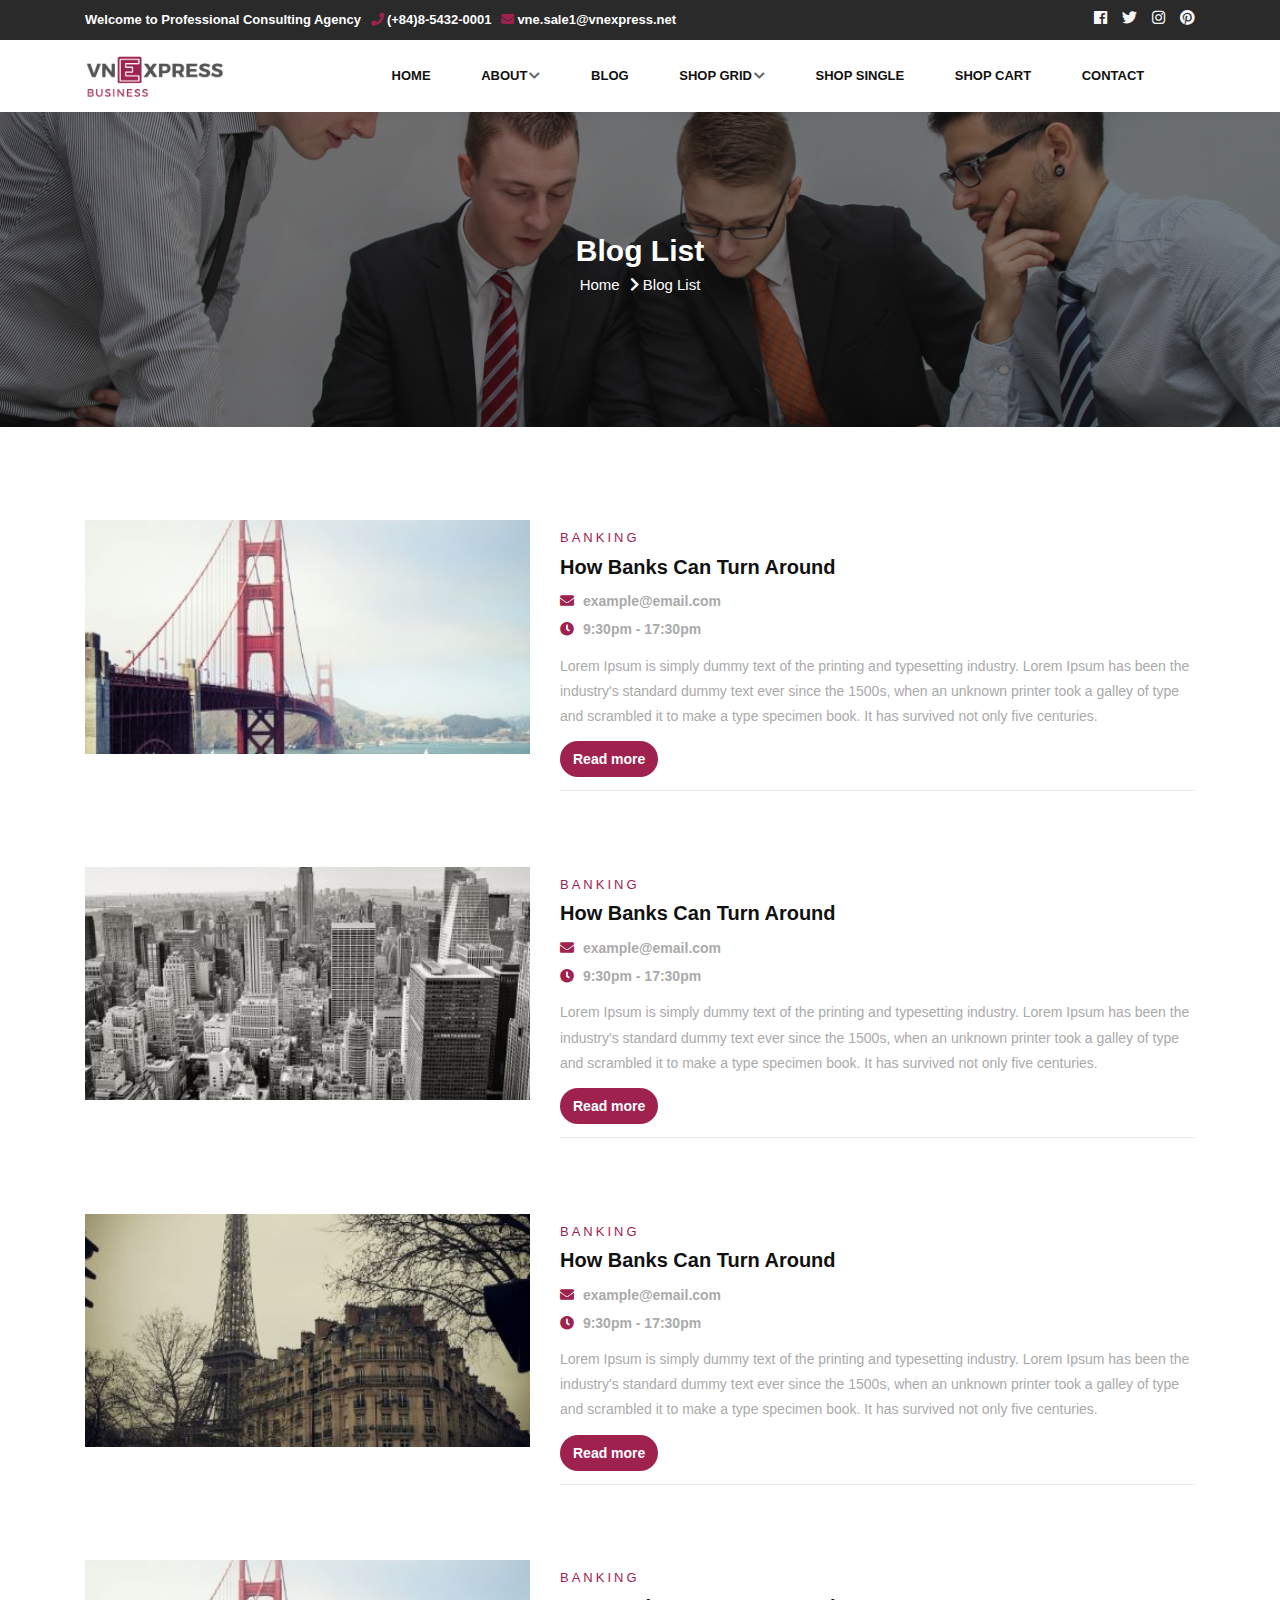
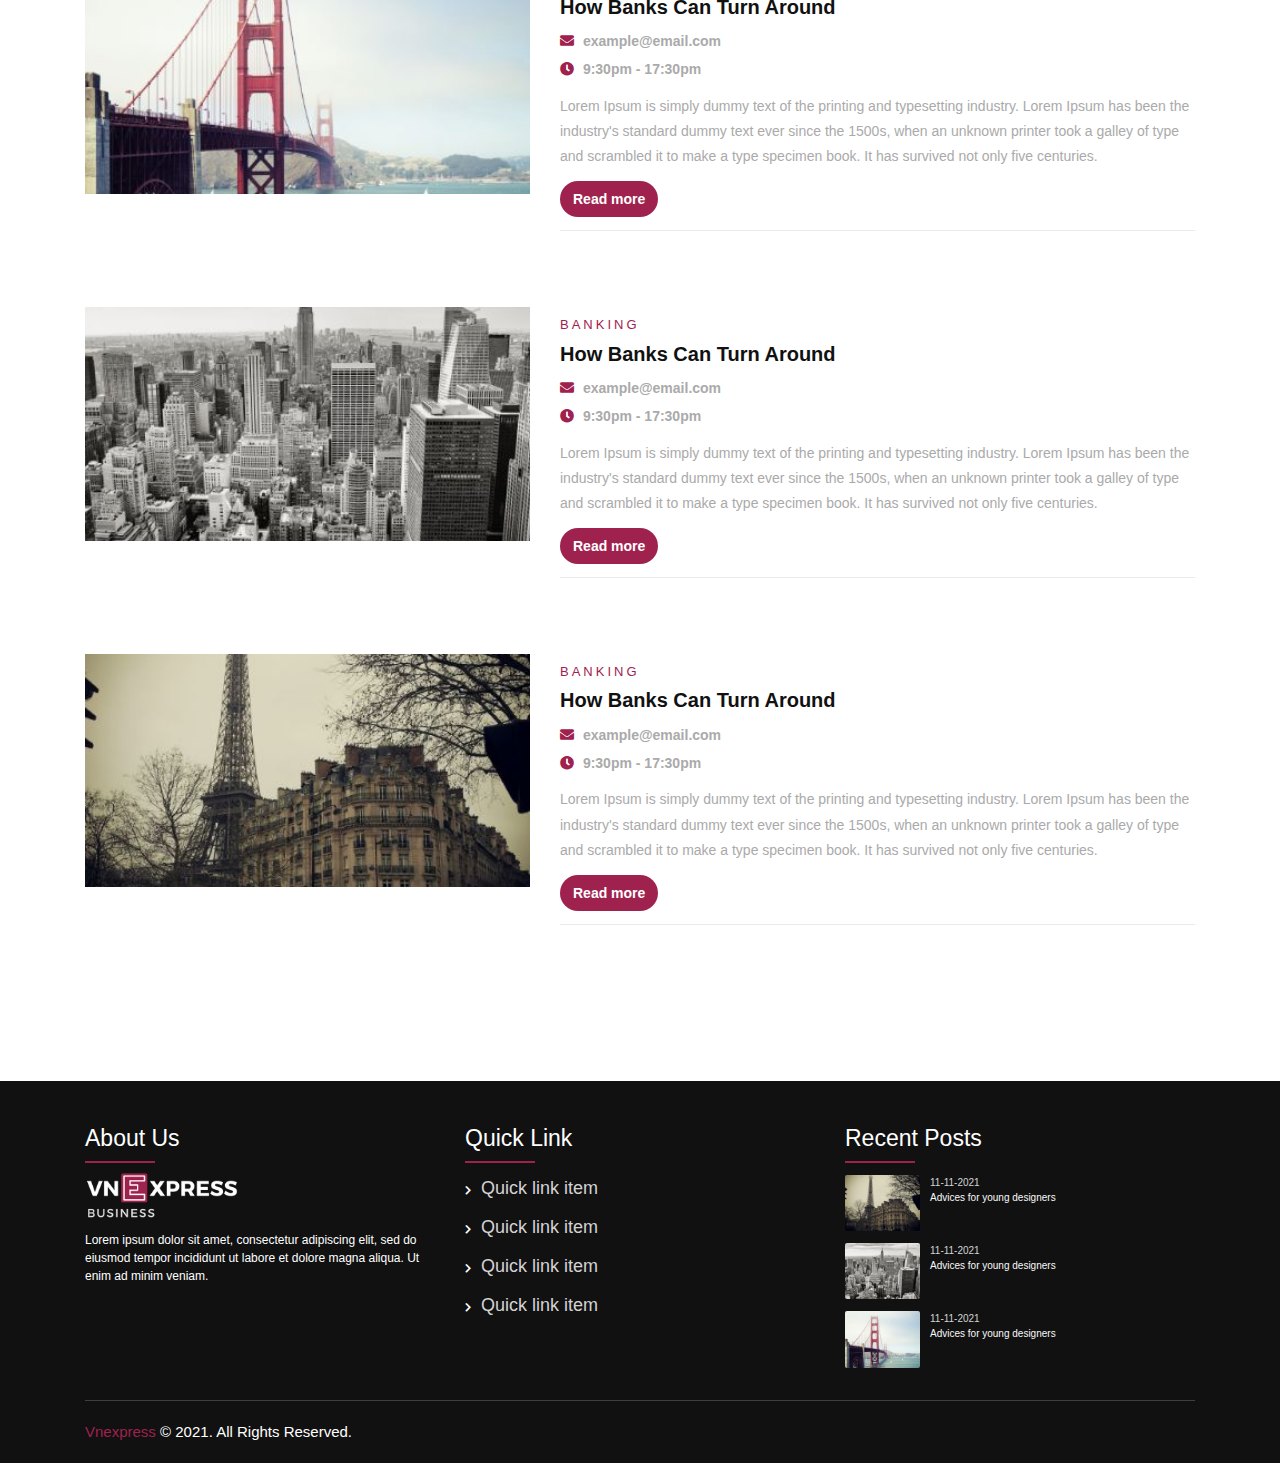
==== commit 4fc212bd: "fix show bg head title" ====
--- a/blog.html
+++ b/blog.html
@@ -116,7 +116,7 @@
 		
 
 <div id="content" class="main-content">
-    <div class="section-head-title" style="background-image: url(./images/bussiness/teamwork.jpeg);">
+    <div class="section-head-title" style="background-image: url(./images/business/teamwork.jpeg);">
         <div class="section-head-title__content">
             <h2>Blog List</h2>
             <ul>
@@ -135,181 +135,181 @@
                 <div class="row">
                     <div class="col-md-5 col-sm-5 col-12 blog-list__img-content">
                         <div class="blog-list__img">
-                            <img src="../images/place/sanfran.jpg" alt="blog vne img" />
-                        </div>
-                    </div>
-                    <div class="col-md-7 col-sm-7 col-12">
-                        <div class="blog-list__content">
-                            <h5>Banking</h5>
-                            <h4>How Banks Can Turn Around</h4>
-                            <ul>
-                                <li>
-                                    <i class="fas fa-envelope"></i>
-                                    example@email.com
-                                </li>
-                                <li>
-                                    <i class="fas fa-clock"></i>
-                                    9:30pm - 17:30pm
-                                </li>
-                            </ul>
-                            <p>
-                                Lorem Ipsum is simply dummy text of the printing and typesetting industry. Lorem Ipsum
-                                has been the industry's standard dummy text ever since the 1500s, when an unknown
-                                printer took a galley of type and scrambled it to make a type specimen book. It has
-                                survived not only five centuries.
-                            </p>
-                            <div class="blog-list__btn">
-                                <a href="#" class="primary-btn">Read more</a>
-                            </div>
-                        </div>
-                    </div>
-                </div>
-            </div>
-
-            <div class="blog-list">
-                <div class="row">
-                    <div class="col-md-5 col-sm-5 col-12 blog-list__img-content">
-                        <div class="blog-list__img">
-                            <img src="../images/place/newyork.jpg" alt="blog vne img" />
-                        </div>
-                    </div>
-                    <div class="col-md-7 col-sm-7 col-12">
-                        <div class="blog-list__content">
-                            <h5>Banking</h5>
-                            <h4>How Banks Can Turn Around</h4>
-                            <ul>
-                                <li>
-                                    <i class="fas fa-envelope"></i>
-                                    example@email.com
-                                </li>
-                                <li>
-                                    <i class="fas fa-clock"></i>
-                                    9:30pm - 17:30pm
-                                </li>
-                            </ul>
-                            <p>
-                                Lorem Ipsum is simply dummy text of the printing and typesetting industry. Lorem Ipsum
-                                has been the industry's standard dummy text ever since the 1500s, when an unknown
-                                printer took a galley of type and scrambled it to make a type specimen book. It has
-                                survived not only five centuries.
-                            </p>
-                            <div class="blog-list__btn">
-                                <a href="#" class="primary-btn">Read more</a>
-                            </div>
-                        </div>
-                    </div>
-                </div>
-            </div>
-
-            <div class="blog-list">
-                <div class="row">
-                    <div class="col-md-5 col-sm-5 col-12 blog-list__img-content">
-                        <div class="blog-list__img">
-                            <img src="../images/place/paris.jpg" alt="blog vne img" />
-                        </div>
-                    </div>
-                    <div class="col-md-7 col-sm-7 col-12">
-                        <div class="blog-list__content">
-                            <h5>Banking</h5>
-                            <h4>How Banks Can Turn Around</h4>
-                            <ul>
-                                <li>
-                                    <i class="fas fa-envelope"></i>
-                                    example@email.com
-                                </li>
-                                <li>
-                                    <i class="fas fa-clock"></i>
-                                    9:30pm - 17:30pm
-                                </li>
-                            </ul>
-                            <p>
-                                Lorem Ipsum is simply dummy text of the printing and typesetting industry. Lorem Ipsum
-                                has been the industry's standard dummy text ever since the 1500s, when an unknown
-                                printer took a galley of type and scrambled it to make a type specimen book. It has
-                                survived not only five centuries.
-                            </p>
-                            <div class="blog-list__btn">
-                                <a href="#" class="primary-btn">Read more</a>
-                            </div>
-                        </div>
-                    </div>
-                </div>
-            </div>
-            <div class="blog-list">
-                <div class="row">
-                    <div class="col-md-5 col-sm-5 col-12 blog-list__img-content">
-                        <div class="blog-list__img">
-                            <img src="../images/place/sanfran.jpg" alt="blog vne img" />
-                        </div>
-                    </div>
-                    <div class="col-md-7 col-sm-7 col-12">
-                        <div class="blog-list__content">
-                            <h5>Banking</h5>
-                            <h4>How Banks Can Turn Around</h4>
-                            <ul>
-                                <li>
-                                    <i class="fas fa-envelope"></i>
-                                    example@email.com
-                                </li>
-                                <li>
-                                    <i class="fas fa-clock"></i>
-                                    9:30pm - 17:30pm
-                                </li>
-                            </ul>
-                            <p>
-                                Lorem Ipsum is simply dummy text of the printing and typesetting industry. Lorem Ipsum
-                                has been the industry's standard dummy text ever since the 1500s, when an unknown
-                                printer took a galley of type and scrambled it to make a type specimen book. It has
-                                survived not only five centuries.
-                            </p>
-                            <div class="blog-list__btn">
-                                <a href="#" class="primary-btn">Read more</a>
-                            </div>
-                        </div>
-                    </div>
-                </div>
-            </div>
-
-            <div class="blog-list">
-                <div class="row">
-                    <div class="col-md-5 col-sm-5 col-12 blog-list__img-content">
-                        <div class="blog-list__img">
-                            <img src="../images/place/newyork.jpg" alt="blog vne img" />
-                        </div>
-                    </div>
-                    <div class="col-md-7 col-sm-7 col-12">
-                        <div class="blog-list__content">
-                            <h5>Banking</h5>
-                            <h4>How Banks Can Turn Around</h4>
-                            <ul>
-                                <li>
-                                    <i class="fas fa-envelope"></i>
-                                    example@email.com
-                                </li>
-                                <li>
-                                    <i class="fas fa-clock"></i>
-                                    9:30pm - 17:30pm
-                                </li>
-                            </ul>
-                            <p>
-                                Lorem Ipsum is simply dummy text of the printing and typesetting industry. Lorem Ipsum
-                                has been the industry's standard dummy text ever since the 1500s, when an unknown
-                                printer took a galley of type and scrambled it to make a type specimen book. It has
-                                survived not only five centuries.
-                            </p>
-                            <div class="blog-list__btn">
-                                <a href="#" class="primary-btn">Read more</a>
-                            </div>
-                        </div>
-                    </div>
-                </div>
-            </div>
-
-            <div class="blog-list">
-                <div class="row">
-                    <div class="col-md-5 col-sm-5 col-12 blog-list__img-content">
-                        <div class="blog-list__img">
-                            <img src="../images/place/paris.jpg" alt="blog vne img" />
+                            <img src="./images/place/sanfran.jpg" alt="blog vne img" />
+                        </div>
+                    </div>
+                    <div class="col-md-7 col-sm-7 col-12">
+                        <div class="blog-list__content">
+                            <h5>Banking</h5>
+                            <h4>How Banks Can Turn Around</h4>
+                            <ul>
+                                <li>
+                                    <i class="fas fa-envelope"></i>
+                                    example@email.com
+                                </li>
+                                <li>
+                                    <i class="fas fa-clock"></i>
+                                    9:30pm - 17:30pm
+                                </li>
+                            </ul>
+                            <p>
+                                Lorem Ipsum is simply dummy text of the printing and typesetting industry. Lorem Ipsum
+                                has been the industry's standard dummy text ever since the 1500s, when an unknown
+                                printer took a galley of type and scrambled it to make a type specimen book. It has
+                                survived not only five centuries.
+                            </p>
+                            <div class="blog-list__btn">
+                                <a href="#" class="primary-btn">Read more</a>
+                            </div>
+                        </div>
+                    </div>
+                </div>
+            </div>
+
+            <div class="blog-list">
+                <div class="row">
+                    <div class="col-md-5 col-sm-5 col-12 blog-list__img-content">
+                        <div class="blog-list__img">
+                            <img src="./images/place/newyork.jpg" alt="blog vne img" />
+                        </div>
+                    </div>
+                    <div class="col-md-7 col-sm-7 col-12">
+                        <div class="blog-list__content">
+                            <h5>Banking</h5>
+                            <h4>How Banks Can Turn Around</h4>
+                            <ul>
+                                <li>
+                                    <i class="fas fa-envelope"></i>
+                                    example@email.com
+                                </li>
+                                <li>
+                                    <i class="fas fa-clock"></i>
+                                    9:30pm - 17:30pm
+                                </li>
+                            </ul>
+                            <p>
+                                Lorem Ipsum is simply dummy text of the printing and typesetting industry. Lorem Ipsum
+                                has been the industry's standard dummy text ever since the 1500s, when an unknown
+                                printer took a galley of type and scrambled it to make a type specimen book. It has
+                                survived not only five centuries.
+                            </p>
+                            <div class="blog-list__btn">
+                                <a href="#" class="primary-btn">Read more</a>
+                            </div>
+                        </div>
+                    </div>
+                </div>
+            </div>
+
+            <div class="blog-list">
+                <div class="row">
+                    <div class="col-md-5 col-sm-5 col-12 blog-list__img-content">
+                        <div class="blog-list__img">
+                            <img src="./images/place/paris.jpg" alt="blog vne img" />
+                        </div>
+                    </div>
+                    <div class="col-md-7 col-sm-7 col-12">
+                        <div class="blog-list__content">
+                            <h5>Banking</h5>
+                            <h4>How Banks Can Turn Around</h4>
+                            <ul>
+                                <li>
+                                    <i class="fas fa-envelope"></i>
+                                    example@email.com
+                                </li>
+                                <li>
+                                    <i class="fas fa-clock"></i>
+                                    9:30pm - 17:30pm
+                                </li>
+                            </ul>
+                            <p>
+                                Lorem Ipsum is simply dummy text of the printing and typesetting industry. Lorem Ipsum
+                                has been the industry's standard dummy text ever since the 1500s, when an unknown
+                                printer took a galley of type and scrambled it to make a type specimen book. It has
+                                survived not only five centuries.
+                            </p>
+                            <div class="blog-list__btn">
+                                <a href="#" class="primary-btn">Read more</a>
+                            </div>
+                        </div>
+                    </div>
+                </div>
+            </div>
+            <div class="blog-list">
+                <div class="row">
+                    <div class="col-md-5 col-sm-5 col-12 blog-list__img-content">
+                        <div class="blog-list__img">
+                            <img src="./images/place/sanfran.jpg" alt="blog vne img" />
+                        </div>
+                    </div>
+                    <div class="col-md-7 col-sm-7 col-12">
+                        <div class="blog-list__content">
+                            <h5>Banking</h5>
+                            <h4>How Banks Can Turn Around</h4>
+                            <ul>
+                                <li>
+                                    <i class="fas fa-envelope"></i>
+                                    example@email.com
+                                </li>
+                                <li>
+                                    <i class="fas fa-clock"></i>
+                                    9:30pm - 17:30pm
+                                </li>
+                            </ul>
+                            <p>
+                                Lorem Ipsum is simply dummy text of the printing and typesetting industry. Lorem Ipsum
+                                has been the industry's standard dummy text ever since the 1500s, when an unknown
+                                printer took a galley of type and scrambled it to make a type specimen book. It has
+                                survived not only five centuries.
+                            </p>
+                            <div class="blog-list__btn">
+                                <a href="#" class="primary-btn">Read more</a>
+                            </div>
+                        </div>
+                    </div>
+                </div>
+            </div>
+
+            <div class="blog-list">
+                <div class="row">
+                    <div class="col-md-5 col-sm-5 col-12 blog-list__img-content">
+                        <div class="blog-list__img">
+                            <img src="./images/place/newyork.jpg" alt="blog vne img" />
+                        </div>
+                    </div>
+                    <div class="col-md-7 col-sm-7 col-12">
+                        <div class="blog-list__content">
+                            <h5>Banking</h5>
+                            <h4>How Banks Can Turn Around</h4>
+                            <ul>
+                                <li>
+                                    <i class="fas fa-envelope"></i>
+                                    example@email.com
+                                </li>
+                                <li>
+                                    <i class="fas fa-clock"></i>
+                                    9:30pm - 17:30pm
+                                </li>
+                            </ul>
+                            <p>
+                                Lorem Ipsum is simply dummy text of the printing and typesetting industry. Lorem Ipsum
+                                has been the industry's standard dummy text ever since the 1500s, when an unknown
+                                printer took a galley of type and scrambled it to make a type specimen book. It has
+                                survived not only five centuries.
+                            </p>
+                            <div class="blog-list__btn">
+                                <a href="#" class="primary-btn">Read more</a>
+                            </div>
+                        </div>
+                    </div>
+                </div>
+            </div>
+
+            <div class="blog-list">
+                <div class="row">
+                    <div class="col-md-5 col-sm-5 col-12 blog-list__img-content">
+                        <div class="blog-list__img">
+                            <img src="./images/place/paris.jpg" alt="blog vne img" />
                         </div>
                     </div>
                     <div class="col-md-7 col-sm-7 col-12">
@@ -431,36 +431,7 @@
 	<!-- <script defer src="js/bundle.min.js"></script> -->
 
 	<script type="text/javascript" data-type="lazy" data-src="js/bundle.min.js"></script>
-	<script type="text/javascript" id="flying-scripts">
-		// Side Nabar action
-		function openNav() {
-			document.getElementById("mySidenav").style.width = "80vw";
-			document.getElementById("overlay-navbar").style.display = "block";
-			document.getElementById("sidenav-list").style.display = "block";
-		}
-
-		function closeNav() {
-			document.getElementById("mySidenav").style.width = "0";
-			document.getElementById("app").style.marginLeft = "0";
-			document.getElementById("overlay-navbar").style.display = "none";
-			document.getElementById("sidenav-list").style.display = "none";
-		}
-
-		var dropdown = document.getElementsByClassName("dropdown-btn");
-		var i;
-
-		for (i = 0; i < dropdown.length; i++) {
-			dropdown[i].addEventListener("click", function () {
-				this.classList.toggle("active");
-				var dropdownContent = this.nextElementSibling;
-				if (dropdownContent.style.display === "block") {
-					dropdownContent.style.display = "none";
-				} else {
-					dropdownContent.style.display = "block";
-				}
-			});
-		}
-	</script>
+ 
 	<script type="text/javascript" data-type="lazy" data-src="js/bundle.min.js"></script>
 	<script type="text/javascript" id="flying-scripts">
 		const loadScriptsTimer = setTimeout(loadScripts, 2 * 1000);
--- a/css/main-style.min.css
+++ b/css/main-style.min.css
@@ -1,4 +1,4 @@
-:root{--blue:#007bff;--indigo:#6610f2;--purple:#6f42c1;--pink:#e83e8c;--red:#dc3545;--orange:#fd7e14;--yellow:#ffc107;--green:#28a745;--teal:#20c997;--cyan:#17a2b8;--white:#fff;--gray:#6c757d;--gray-dark:#343a40;--primary:#007bff;--secondary:#6c757d;--success:#28a745;--info:#17a2b8;--warning:#ffc107;--danger:#dc3545;--light:#f8f9fa;--dark:#343a40;--breakpoint-xs:0;--breakpoint-sm:576px;--breakpoint-md:768px;--breakpoint-lg:992px;--breakpoint-xl:1200px;--font-family-sans-serif:-apple-system,BlinkMacSystemFont,"Segoe UI",Roboto,"Helvetica Neue",Arial,"Noto Sans",sans-serif,"Apple Color Emoji","Segoe UI Emoji","Segoe UI Symbol","Noto Color Emoji";--font-family-monospace:SFMono-Regular,Menlo,Monaco,Consolas,"Liberation Mono","Courier New",monospace}*,::after,::before{-webkit-box-sizing:border-box;box-sizing:border-box}html{font-family:sans-serif;line-height:1.15;-webkit-text-size-adjust:100%;-webkit-tap-highlight-color:transparent}article,aside,figcaption,figure,footer,header,hgroup,main,nav,section{display:block}body{margin:0;font-family:-apple-system,BlinkMacSystemFont,"Segoe UI",Roboto,"Helvetica Neue",Arial,"Noto Sans",sans-serif,"Apple Color Emoji","Segoe UI Emoji","Segoe UI Symbol","Noto Color Emoji";font-size:1rem;font-weight:400;line-height:1.5;color:#212529;text-align:left;background-color:#fff}[tabindex="-1"]:focus:not(:focus-visible){outline:0 !important}hr{-webkit-box-sizing:content-box;box-sizing:content-box;height:0;overflow:visible}h1,h2,h3,h4,h5,h6{margin-top:0;margin-bottom:.5rem}p{margin-top:0;margin-bottom:1rem}abbr[data-original-title],abbr[title]{text-decoration:underline;-webkit-text-decoration:underline dotted;-moz-text-decoration:underline dotted;text-decoration:underline dotted;cursor:help;border-bottom:0;-webkit-text-decoration-skip-ink:none;text-decoration-skip-ink:none}address{margin-bottom:1rem;font-style:normal;line-height:inherit}dl,ol,ul{margin-top:0;margin-bottom:1rem}ol ol,ol ul,ul ol,ul ul{margin-bottom:0}dt{font-weight:700}dd{margin-bottom:.5rem;margin-left:0}blockquote{margin:0 0 1rem}b,strong{font-weight:bolder}small{font-size:80%}sub,sup{position:relative;font-size:75%;line-height:0;vertical-align:baseline}sub{bottom:-0.25em}sup{top:-0.5em}a{color:#007bff;text-decoration:none;background-color:transparent}a:hover{color:#0056b3;text-decoration:underline}a:not([href]){color:inherit;text-decoration:none}a:not([href]):hover{color:inherit;text-decoration:none}code,kbd,pre,samp{font-family:SFMono-Regular,Menlo,Monaco,Consolas,"Liberation Mono","Courier New",monospace;font-size:1em}pre{margin-top:0;margin-bottom:1rem;overflow:auto}figure{margin:0 0 1rem}img{vertical-align:middle;border-style:none}svg{overflow:hidden;vertical-align:middle}table{border-collapse:collapse}caption{padding-top:.75rem;padding-bottom:.75rem;color:#6c757d;text-align:left;caption-side:bottom}th{text-align:inherit}label{display:inline-block;margin-bottom:.5rem}button{border-radius:0}button:focus{outline:1px dotted;outline:5px auto -webkit-focus-ring-color}button,input,optgroup,select,textarea{margin:0;font-family:inherit;font-size:inherit;line-height:inherit}button,input{overflow:visible}button,select{text-transform:none}select{word-wrap:normal}[type=button],[type=reset],[type=submit],button{-webkit-appearance:button}[type=button]:not(:disabled),[type=reset]:not(:disabled),[type=submit]:not(:disabled),button:not(:disabled){cursor:pointer}[type=button]::-moz-focus-inner,[type=reset]::-moz-focus-inner,[type=submit]::-moz-focus-inner,button::-moz-focus-inner{padding:0;border-style:none}input[type=checkbox],input[type=radio]{-webkit-box-sizing:border-box;box-sizing:border-box;padding:0}input[type=date],input[type=datetime-local],input[type=month],input[type=time]{-webkit-appearance:listbox}textarea{overflow:auto;resize:vertical}fieldset{min-width:0;padding:0;margin:0;border:0}legend{display:block;width:100%;max-width:100%;padding:0;margin-bottom:.5rem;font-size:1.5rem;line-height:inherit;color:inherit;white-space:normal}progress{vertical-align:baseline}[type=number]::-webkit-inner-spin-button,[type=number]::-webkit-outer-spin-button{height:auto}[type=search]{outline-offset:-2px;-webkit-appearance:none}[type=search]::-webkit-search-decoration{-webkit-appearance:none}::-webkit-file-upload-button{font:inherit;-webkit-appearance:button}output{display:inline-block}summary{display:list-item;cursor:pointer}template{display:none}[hidden]{display:none !important}.h1,.h2,.h3,.h4,.h5,.h6,h1,h2,h3,h4,h5,h6{margin-bottom:.5rem;font-weight:500;line-height:1.2}.h1,h1{font-size:2.5rem}.h2,h2{font-size:2rem}.h3,h3{font-size:1.75rem}.h4,h4{font-size:1.5rem}.h5,h5{font-size:1.25rem}.h6,h6{font-size:1rem}.lead{font-size:1.25rem;font-weight:300}.display-1{font-size:6rem;font-weight:300;line-height:1.2}.display-2{font-size:5.5rem;font-weight:300;line-height:1.2}.display-3{font-size:4.5rem;font-weight:300;line-height:1.2}.display-4{font-size:3.5rem;font-weight:300;line-height:1.2}hr{margin-top:1rem;margin-bottom:1rem;border:0;border-top:1px solid rgba(0,0,0,.1)}.small,small{font-size:80%;font-weight:400}.mark,mark{padding:.2em;background-color:#fcf8e3}.list-unstyled{padding-left:0;list-style:none}.list-inline{padding-left:0;list-style:none}.list-inline-item{display:inline-block}.list-inline-item:not(:last-child){margin-right:.5rem}.initialism{font-size:90%;text-transform:uppercase}.blockquote{margin-bottom:1rem;font-size:1.25rem}.blockquote-footer{display:block;font-size:80%;color:#6c757d}.blockquote-footer::before{content:"— "}.img-fluid{max-width:100%;height:auto}.img-thumbnail{padding:.25rem;background-color:#fff;border:1px solid #dee2e6;border-radius:.25rem;max-width:100%;height:auto}.figure{display:inline-block}.figure-img{margin-bottom:.5rem;line-height:1}.figure-caption{font-size:90%;color:#6c757d}code{font-size:87.5%;color:#e83e8c;word-wrap:break-word}a>code{color:inherit}kbd{padding:.2rem .4rem;font-size:87.5%;color:#fff;background-color:#212529;border-radius:.2rem}kbd kbd{padding:0;font-size:100%;font-weight:700}pre{display:block;font-size:87.5%;color:#212529}pre code{font-size:inherit;color:inherit;word-break:normal}.pre-scrollable{max-height:340px;overflow-y:scroll}.container{width:100%;padding-right:15px;padding-left:15px;margin-right:auto;margin-left:auto}@media(min-width: 576px){.container{max-width:540px}}@media(min-width: 768px){.container{max-width:720px}}@media(min-width: 992px){.container{max-width:960px}}@media(min-width: 1200px){.container{max-width:1140px}}.container-fluid,.container-lg,.container-md,.container-sm,.container-xl{width:100%;padding-right:15px;padding-left:15px;margin-right:auto;margin-left:auto}@media(min-width: 576px){.container,.container-sm{max-width:540px}}@media(min-width: 768px){.container,.container-md,.container-sm{max-width:720px}}@media(min-width: 992px){.container,.container-lg,.container-md,.container-sm{max-width:960px}}@media(min-width: 1200px){.container,.container-lg,.container-md,.container-sm,.container-xl{max-width:1140px}}.row{display:-ms-flexbox;display:-webkit-box;display:-webkit-flex;display:flex;-ms-flex-wrap:wrap;-webkit-flex-wrap:wrap;flex-wrap:wrap;margin-right:-15px;margin-left:-15px}.no-gutters{margin-right:0;margin-left:0}.no-gutters>.col,.no-gutters>[class*=col-]{padding-right:0;padding-left:0}.col,.col-1,.col-10,.col-11,.col-12,.col-2,.col-3,.col-4,.col-5,.col-6,.col-7,.col-8,.col-9,.col-auto,.col-lg,.col-lg-1,.col-lg-10,.col-lg-11,.col-lg-12,.col-lg-2,.col-lg-3,.col-lg-4,.col-lg-5,.col-lg-6,.col-lg-7,.col-lg-8,.col-lg-9,.col-lg-auto,.col-md,.col-md-1,.col-md-10,.col-md-11,.col-md-12,.col-md-2,.col-md-3,.col-md-4,.col-md-5,.col-md-6,.col-md-7,.col-md-8,.col-md-9,.col-md-auto,.col-sm,.col-sm-1,.col-sm-10,.col-sm-11,.col-sm-12,.col-sm-2,.col-sm-3,.col-sm-4,.col-sm-5,.col-sm-6,.col-sm-7,.col-sm-8,.col-sm-9,.col-sm-auto,.col-xl,.col-xl-1,.col-xl-10,.col-xl-11,.col-xl-12,.col-xl-2,.col-xl-3,.col-xl-4,.col-xl-5,.col-xl-6,.col-xl-7,.col-xl-8,.col-xl-9,.col-xl-auto{position:relative;width:100%;padding-right:15px;padding-left:15px}.col{-ms-flex-preferred-size:0;-webkit-flex-basis:0;flex-basis:0;-ms-flex-positive:1;-webkit-box-flex:1;-webkit-flex-grow:1;flex-grow:1;max-width:100%}.row-cols-1>*{-ms-flex:0 0 100%;-webkit-box-flex:0;-webkit-flex:0 0 100%;flex:0 0 100%;max-width:100%}.row-cols-2>*{-ms-flex:0 0 50%;-webkit-box-flex:0;-webkit-flex:0 0 50%;flex:0 0 50%;max-width:50%}.row-cols-3>*{-ms-flex:0 0 33.333333%;-webkit-box-flex:0;-webkit-flex:0 0 33.333333%;flex:0 0 33.333333%;max-width:33.333333%}.row-cols-4>*{-ms-flex:0 0 25%;-webkit-box-flex:0;-webkit-flex:0 0 25%;flex:0 0 25%;max-width:25%}.row-cols-5>*{-ms-flex:0 0 20%;-webkit-box-flex:0;-webkit-flex:0 0 20%;flex:0 0 20%;max-width:20%}.row-cols-6>*{-ms-flex:0 0 16.666667%;-webkit-box-flex:0;-webkit-flex:0 0 16.666667%;flex:0 0 16.666667%;max-width:16.666667%}.col-auto{-ms-flex:0 0 auto;-webkit-box-flex:0;-webkit-flex:0 0 auto;flex:0 0 auto;width:auto;max-width:100%}.col-1{-ms-flex:0 0 8.333333%;-webkit-box-flex:0;-webkit-flex:0 0 8.333333%;flex:0 0 8.333333%;max-width:8.333333%}.col-2{-ms-flex:0 0 16.666667%;-webkit-box-flex:0;-webkit-flex:0 0 16.666667%;flex:0 0 16.666667%;max-width:16.666667%}.col-3{-ms-flex:0 0 25%;-webkit-box-flex:0;-webkit-flex:0 0 25%;flex:0 0 25%;max-width:25%}.col-4{-ms-flex:0 0 33.333333%;-webkit-box-flex:0;-webkit-flex:0 0 33.333333%;flex:0 0 33.333333%;max-width:33.333333%}.col-5{-ms-flex:0 0 41.666667%;-webkit-box-flex:0;-webkit-flex:0 0 41.666667%;flex:0 0 41.666667%;max-width:41.666667%}.col-6{-ms-flex:0 0 50%;-webkit-box-flex:0;-webkit-flex:0 0 50%;flex:0 0 50%;max-width:50%}.col-7{-ms-flex:0 0 58.333333%;-webkit-box-flex:0;-webkit-flex:0 0 58.333333%;flex:0 0 58.333333%;max-width:58.333333%}.col-8{-ms-flex:0 0 66.666667%;-webkit-box-flex:0;-webkit-flex:0 0 66.666667%;flex:0 0 66.666667%;max-width:66.666667%}.col-9{-ms-flex:0 0 75%;-webkit-box-flex:0;-webkit-flex:0 0 75%;flex:0 0 75%;max-width:75%}.col-10{-ms-flex:0 0 83.333333%;-webkit-box-flex:0;-webkit-flex:0 0 83.333333%;flex:0 0 83.333333%;max-width:83.333333%}.col-11{-ms-flex:0 0 91.666667%;-webkit-box-flex:0;-webkit-flex:0 0 91.666667%;flex:0 0 91.666667%;max-width:91.666667%}.col-12{-ms-flex:0 0 100%;-webkit-box-flex:0;-webkit-flex:0 0 100%;flex:0 0 100%;max-width:100%}.order-first{-ms-flex-order:-1;-webkit-box-ordinal-group:0;-webkit-order:-1;order:-1}.order-last{-ms-flex-order:13;-webkit-box-ordinal-group:14;-webkit-order:13;order:13}.order-0{-ms-flex-order:0;-webkit-box-ordinal-group:1;-webkit-order:0;order:0}.order-1{-ms-flex-order:1;-webkit-box-ordinal-group:2;-webkit-order:1;order:1}.order-2{-ms-flex-order:2;-webkit-box-ordinal-group:3;-webkit-order:2;order:2}.order-3{-ms-flex-order:3;-webkit-box-ordinal-group:4;-webkit-order:3;order:3}.order-4{-ms-flex-order:4;-webkit-box-ordinal-group:5;-webkit-order:4;order:4}.order-5{-ms-flex-order:5;-webkit-box-ordinal-group:6;-webkit-order:5;order:5}.order-6{-ms-flex-order:6;-webkit-box-ordinal-group:7;-webkit-order:6;order:6}.order-7{-ms-flex-order:7;-webkit-box-ordinal-group:8;-webkit-order:7;order:7}.order-8{-ms-flex-order:8;-webkit-box-ordinal-group:9;-webkit-order:8;order:8}.order-9{-ms-flex-order:9;-webkit-box-ordinal-group:10;-webkit-order:9;order:9}.order-10{-ms-flex-order:10;-webkit-box-ordinal-group:11;-webkit-order:10;order:10}.order-11{-ms-flex-order:11;-webkit-box-ordinal-group:12;-webkit-order:11;order:11}.order-12{-ms-flex-order:12;-webkit-box-ordinal-group:13;-webkit-order:12;order:12}.offset-1{margin-left:8.333333%}.offset-2{margin-left:16.666667%}.offset-3{margin-left:25%}.offset-4{margin-left:33.333333%}.offset-5{margin-left:41.666667%}.offset-6{margin-left:50%}.offset-7{margin-left:58.333333%}.offset-8{margin-left:66.666667%}.offset-9{margin-left:75%}.offset-10{margin-left:83.333333%}.offset-11{margin-left:91.666667%}@media(min-width: 576px){.col-sm{-ms-flex-preferred-size:0;-webkit-flex-basis:0;flex-basis:0;-ms-flex-positive:1;-webkit-box-flex:1;-webkit-flex-grow:1;flex-grow:1;max-width:100%}.row-cols-sm-1>*{-ms-flex:0 0 100%;-webkit-box-flex:0;-webkit-flex:0 0 100%;flex:0 0 100%;max-width:100%}.row-cols-sm-2>*{-ms-flex:0 0 50%;-webkit-box-flex:0;-webkit-flex:0 0 50%;flex:0 0 50%;max-width:50%}.row-cols-sm-3>*{-ms-flex:0 0 33.333333%;-webkit-box-flex:0;-webkit-flex:0 0 33.333333%;flex:0 0 33.333333%;max-width:33.333333%}.row-cols-sm-4>*{-ms-flex:0 0 25%;-webkit-box-flex:0;-webkit-flex:0 0 25%;flex:0 0 25%;max-width:25%}.row-cols-sm-5>*{-ms-flex:0 0 20%;-webkit-box-flex:0;-webkit-flex:0 0 20%;flex:0 0 20%;max-width:20%}.row-cols-sm-6>*{-ms-flex:0 0 16.666667%;-webkit-box-flex:0;-webkit-flex:0 0 16.666667%;flex:0 0 16.666667%;max-width:16.666667%}.col-sm-auto{-ms-flex:0 0 auto;-webkit-box-flex:0;-webkit-flex:0 0 auto;flex:0 0 auto;width:auto;max-width:100%}.col-sm-1{-ms-flex:0 0 8.333333%;-webkit-box-flex:0;-webkit-flex:0 0 8.333333%;flex:0 0 8.333333%;max-width:8.333333%}.col-sm-2{-ms-flex:0 0 16.666667%;-webkit-box-flex:0;-webkit-flex:0 0 16.666667%;flex:0 0 16.666667%;max-width:16.666667%}.col-sm-3{-ms-flex:0 0 25%;-webkit-box-flex:0;-webkit-flex:0 0 25%;flex:0 0 25%;max-width:25%}.col-sm-4{-ms-flex:0 0 33.333333%;-webkit-box-flex:0;-webkit-flex:0 0 33.333333%;flex:0 0 33.333333%;max-width:33.333333%}.col-sm-5{-ms-flex:0 0 41.666667%;-webkit-box-flex:0;-webkit-flex:0 0 41.666667%;flex:0 0 41.666667%;max-width:41.666667%}.col-sm-6{-ms-flex:0 0 50%;-webkit-box-flex:0;-webkit-flex:0 0 50%;flex:0 0 50%;max-width:50%}.col-sm-7{-ms-flex:0 0 58.333333%;-webkit-box-flex:0;-webkit-flex:0 0 58.333333%;flex:0 0 58.333333%;max-width:58.333333%}.col-sm-8{-ms-flex:0 0 66.666667%;-webkit-box-flex:0;-webkit-flex:0 0 66.666667%;flex:0 0 66.666667%;max-width:66.666667%}.col-sm-9{-ms-flex:0 0 75%;-webkit-box-flex:0;-webkit-flex:0 0 75%;flex:0 0 75%;max-width:75%}.col-sm-10{-ms-flex:0 0 83.333333%;-webkit-box-flex:0;-webkit-flex:0 0 83.333333%;flex:0 0 83.333333%;max-width:83.333333%}.col-sm-11{-ms-flex:0 0 91.666667%;-webkit-box-flex:0;-webkit-flex:0 0 91.666667%;flex:0 0 91.666667%;max-width:91.666667%}.col-sm-12{-ms-flex:0 0 100%;-webkit-box-flex:0;-webkit-flex:0 0 100%;flex:0 0 100%;max-width:100%}.order-sm-first{-ms-flex-order:-1;-webkit-box-ordinal-group:0;-webkit-order:-1;order:-1}.order-sm-last{-ms-flex-order:13;-webkit-box-ordinal-group:14;-webkit-order:13;order:13}.order-sm-0{-ms-flex-order:0;-webkit-box-ordinal-group:1;-webkit-order:0;order:0}.order-sm-1{-ms-flex-order:1;-webkit-box-ordinal-group:2;-webkit-order:1;order:1}.order-sm-2{-ms-flex-order:2;-webkit-box-ordinal-group:3;-webkit-order:2;order:2}.order-sm-3{-ms-flex-order:3;-webkit-box-ordinal-group:4;-webkit-order:3;order:3}.order-sm-4{-ms-flex-order:4;-webkit-box-ordinal-group:5;-webkit-order:4;order:4}.order-sm-5{-ms-flex-order:5;-webkit-box-ordinal-group:6;-webkit-order:5;order:5}.order-sm-6{-ms-flex-order:6;-webkit-box-ordinal-group:7;-webkit-order:6;order:6}.order-sm-7{-ms-flex-order:7;-webkit-box-ordinal-group:8;-webkit-order:7;order:7}.order-sm-8{-ms-flex-order:8;-webkit-box-ordinal-group:9;-webkit-order:8;order:8}.order-sm-9{-ms-flex-order:9;-webkit-box-ordinal-group:10;-webkit-order:9;order:9}.order-sm-10{-ms-flex-order:10;-webkit-box-ordinal-group:11;-webkit-order:10;order:10}.order-sm-11{-ms-flex-order:11;-webkit-box-ordinal-group:12;-webkit-order:11;order:11}.order-sm-12{-ms-flex-order:12;-webkit-box-ordinal-group:13;-webkit-order:12;order:12}.offset-sm-0{margin-left:0}.offset-sm-1{margin-left:8.333333%}.offset-sm-2{margin-left:16.666667%}.offset-sm-3{margin-left:25%}.offset-sm-4{margin-left:33.333333%}.offset-sm-5{margin-left:41.666667%}.offset-sm-6{margin-left:50%}.offset-sm-7{margin-left:58.333333%}.offset-sm-8{margin-left:66.666667%}.offset-sm-9{margin-left:75%}.offset-sm-10{margin-left:83.333333%}.offset-sm-11{margin-left:91.666667%}}@media(min-width: 768px){.col-md{-ms-flex-preferred-size:0;-webkit-flex-basis:0;flex-basis:0;-ms-flex-positive:1;-webkit-box-flex:1;-webkit-flex-grow:1;flex-grow:1;max-width:100%}.row-cols-md-1>*{-ms-flex:0 0 100%;-webkit-box-flex:0;-webkit-flex:0 0 100%;flex:0 0 100%;max-width:100%}.row-cols-md-2>*{-ms-flex:0 0 50%;-webkit-box-flex:0;-webkit-flex:0 0 50%;flex:0 0 50%;max-width:50%}.row-cols-md-3>*{-ms-flex:0 0 33.333333%;-webkit-box-flex:0;-webkit-flex:0 0 33.333333%;flex:0 0 33.333333%;max-width:33.333333%}.row-cols-md-4>*{-ms-flex:0 0 25%;-webkit-box-flex:0;-webkit-flex:0 0 25%;flex:0 0 25%;max-width:25%}.row-cols-md-5>*{-ms-flex:0 0 20%;-webkit-box-flex:0;-webkit-flex:0 0 20%;flex:0 0 20%;max-width:20%}.row-cols-md-6>*{-ms-flex:0 0 16.666667%;-webkit-box-flex:0;-webkit-flex:0 0 16.666667%;flex:0 0 16.666667%;max-width:16.666667%}.col-md-auto{-ms-flex:0 0 auto;-webkit-box-flex:0;-webkit-flex:0 0 auto;flex:0 0 auto;width:auto;max-width:100%}.col-md-1{-ms-flex:0 0 8.333333%;-webkit-box-flex:0;-webkit-flex:0 0 8.333333%;flex:0 0 8.333333%;max-width:8.333333%}.col-md-2{-ms-flex:0 0 16.666667%;-webkit-box-flex:0;-webkit-flex:0 0 16.666667%;flex:0 0 16.666667%;max-width:16.666667%}.col-md-3{-ms-flex:0 0 25%;-webkit-box-flex:0;-webkit-flex:0 0 25%;flex:0 0 25%;max-width:25%}.col-md-4{-ms-flex:0 0 33.333333%;-webkit-box-flex:0;-webkit-flex:0 0 33.333333%;flex:0 0 33.333333%;max-width:33.333333%}.col-md-5{-ms-flex:0 0 41.666667%;-webkit-box-flex:0;-webkit-flex:0 0 41.666667%;flex:0 0 41.666667%;max-width:41.666667%}.col-md-6{-ms-flex:0 0 50%;-webkit-box-flex:0;-webkit-flex:0 0 50%;flex:0 0 50%;max-width:50%}.col-md-7{-ms-flex:0 0 58.333333%;-webkit-box-flex:0;-webkit-flex:0 0 58.333333%;flex:0 0 58.333333%;max-width:58.333333%}.col-md-8{-ms-flex:0 0 66.666667%;-webkit-box-flex:0;-webkit-flex:0 0 66.666667%;flex:0 0 66.666667%;max-width:66.666667%}.col-md-9{-ms-flex:0 0 75%;-webkit-box-flex:0;-webkit-flex:0 0 75%;flex:0 0 75%;max-width:75%}.col-md-10{-ms-flex:0 0 83.333333%;-webkit-box-flex:0;-webkit-flex:0 0 83.333333%;flex:0 0 83.333333%;max-width:83.333333%}.col-md-11{-ms-flex:0 0 91.666667%;-webkit-box-flex:0;-webkit-flex:0 0 91.666667%;flex:0 0 91.666667%;max-width:91.666667%}.col-md-12{-ms-flex:0 0 100%;-webkit-box-flex:0;-webkit-flex:0 0 100%;flex:0 0 100%;max-width:100%}.order-md-first{-ms-flex-order:-1;-webkit-box-ordinal-group:0;-webkit-order:-1;order:-1}.order-md-last{-ms-flex-order:13;-webkit-box-ordinal-group:14;-webkit-order:13;order:13}.order-md-0{-ms-flex-order:0;-webkit-box-ordinal-group:1;-webkit-order:0;order:0}.order-md-1{-ms-flex-order:1;-webkit-box-ordinal-group:2;-webkit-order:1;order:1}.order-md-2{-ms-flex-order:2;-webkit-box-ordinal-group:3;-webkit-order:2;order:2}.order-md-3{-ms-flex-order:3;-webkit-box-ordinal-group:4;-webkit-order:3;order:3}.order-md-4{-ms-flex-order:4;-webkit-box-ordinal-group:5;-webkit-order:4;order:4}.order-md-5{-ms-flex-order:5;-webkit-box-ordinal-group:6;-webkit-order:5;order:5}.order-md-6{-ms-flex-order:6;-webkit-box-ordinal-group:7;-webkit-order:6;order:6}.order-md-7{-ms-flex-order:7;-webkit-box-ordinal-group:8;-webkit-order:7;order:7}.order-md-8{-ms-flex-order:8;-webkit-box-ordinal-group:9;-webkit-order:8;order:8}.order-md-9{-ms-flex-order:9;-webkit-box-ordinal-group:10;-webkit-order:9;order:9}.order-md-10{-ms-flex-order:10;-webkit-box-ordinal-group:11;-webkit-order:10;order:10}.order-md-11{-ms-flex-order:11;-webkit-box-ordinal-group:12;-webkit-order:11;order:11}.order-md-12{-ms-flex-order:12;-webkit-box-ordinal-group:13;-webkit-order:12;order:12}.offset-md-0{margin-left:0}.offset-md-1{margin-left:8.333333%}.offset-md-2{margin-left:16.666667%}.offset-md-3{margin-left:25%}.offset-md-4{margin-left:33.333333%}.offset-md-5{margin-left:41.666667%}.offset-md-6{margin-left:50%}.offset-md-7{margin-left:58.333333%}.offset-md-8{margin-left:66.666667%}.offset-md-9{margin-left:75%}.offset-md-10{margin-left:83.333333%}.offset-md-11{margin-left:91.666667%}}@media(min-width: 992px){.col-lg{-ms-flex-preferred-size:0;-webkit-flex-basis:0;flex-basis:0;-ms-flex-positive:1;-webkit-box-flex:1;-webkit-flex-grow:1;flex-grow:1;max-width:100%}.row-cols-lg-1>*{-ms-flex:0 0 100%;-webkit-box-flex:0;-webkit-flex:0 0 100%;flex:0 0 100%;max-width:100%}.row-cols-lg-2>*{-ms-flex:0 0 50%;-webkit-box-flex:0;-webkit-flex:0 0 50%;flex:0 0 50%;max-width:50%}.row-cols-lg-3>*{-ms-flex:0 0 33.333333%;-webkit-box-flex:0;-webkit-flex:0 0 33.333333%;flex:0 0 33.333333%;max-width:33.333333%}.row-cols-lg-4>*{-ms-flex:0 0 25%;-webkit-box-flex:0;-webkit-flex:0 0 25%;flex:0 0 25%;max-width:25%}.row-cols-lg-5>*{-ms-flex:0 0 20%;-webkit-box-flex:0;-webkit-flex:0 0 20%;flex:0 0 20%;max-width:20%}.row-cols-lg-6>*{-ms-flex:0 0 16.666667%;-webkit-box-flex:0;-webkit-flex:0 0 16.666667%;flex:0 0 16.666667%;max-width:16.666667%}.col-lg-auto{-ms-flex:0 0 auto;-webkit-box-flex:0;-webkit-flex:0 0 auto;flex:0 0 auto;width:auto;max-width:100%}.col-lg-1{-ms-flex:0 0 8.333333%;-webkit-box-flex:0;-webkit-flex:0 0 8.333333%;flex:0 0 8.333333%;max-width:8.333333%}.col-lg-2{-ms-flex:0 0 16.666667%;-webkit-box-flex:0;-webkit-flex:0 0 16.666667%;flex:0 0 16.666667%;max-width:16.666667%}.col-lg-3{-ms-flex:0 0 25%;-webkit-box-flex:0;-webkit-flex:0 0 25%;flex:0 0 25%;max-width:25%}.col-lg-4{-ms-flex:0 0 33.333333%;-webkit-box-flex:0;-webkit-flex:0 0 33.333333%;flex:0 0 33.333333%;max-width:33.333333%}.col-lg-5{-ms-flex:0 0 41.666667%;-webkit-box-flex:0;-webkit-flex:0 0 41.666667%;flex:0 0 41.666667%;max-width:41.666667%}.col-lg-6{-ms-flex:0 0 50%;-webkit-box-flex:0;-webkit-flex:0 0 50%;flex:0 0 50%;max-width:50%}.col-lg-7{-ms-flex:0 0 58.333333%;-webkit-box-flex:0;-webkit-flex:0 0 58.333333%;flex:0 0 58.333333%;max-width:58.333333%}.col-lg-8{-ms-flex:0 0 66.666667%;-webkit-box-flex:0;-webkit-flex:0 0 66.666667%;flex:0 0 66.666667%;max-width:66.666667%}.col-lg-9{-ms-flex:0 0 75%;-webkit-box-flex:0;-webkit-flex:0 0 75%;flex:0 0 75%;max-width:75%}.col-lg-10{-ms-flex:0 0 83.333333%;-webkit-box-flex:0;-webkit-flex:0 0 83.333333%;flex:0 0 83.333333%;max-width:83.333333%}.col-lg-11{-ms-flex:0 0 91.666667%;-webkit-box-flex:0;-webkit-flex:0 0 91.666667%;flex:0 0 91.666667%;max-width:91.666667%}.col-lg-12{-ms-flex:0 0 100%;-webkit-box-flex:0;-webkit-flex:0 0 100%;flex:0 0 100%;max-width:100%}.order-lg-first{-ms-flex-order:-1;-webkit-box-ordinal-group:0;-webkit-order:-1;order:-1}.order-lg-last{-ms-flex-order:13;-webkit-box-ordinal-group:14;-webkit-order:13;order:13}.order-lg-0{-ms-flex-order:0;-webkit-box-ordinal-group:1;-webkit-order:0;order:0}.order-lg-1{-ms-flex-order:1;-webkit-box-ordinal-group:2;-webkit-order:1;order:1}.order-lg-2{-ms-flex-order:2;-webkit-box-ordinal-group:3;-webkit-order:2;order:2}.order-lg-3{-ms-flex-order:3;-webkit-box-ordinal-group:4;-webkit-order:3;order:3}.order-lg-4{-ms-flex-order:4;-webkit-box-ordinal-group:5;-webkit-order:4;order:4}.order-lg-5{-ms-flex-order:5;-webkit-box-ordinal-group:6;-webkit-order:5;order:5}.order-lg-6{-ms-flex-order:6;-webkit-box-ordinal-group:7;-webkit-order:6;order:6}.order-lg-7{-ms-flex-order:7;-webkit-box-ordinal-group:8;-webkit-order:7;order:7}.order-lg-8{-ms-flex-order:8;-webkit-box-ordinal-group:9;-webkit-order:8;order:8}.order-lg-9{-ms-flex-order:9;-webkit-box-ordinal-group:10;-webkit-order:9;order:9}.order-lg-10{-ms-flex-order:10;-webkit-box-ordinal-group:11;-webkit-order:10;order:10}.order-lg-11{-ms-flex-order:11;-webkit-box-ordinal-group:12;-webkit-order:11;order:11}.order-lg-12{-ms-flex-order:12;-webkit-box-ordinal-group:13;-webkit-order:12;order:12}.offset-lg-0{margin-left:0}.offset-lg-1{margin-left:8.333333%}.offset-lg-2{margin-left:16.666667%}.offset-lg-3{margin-left:25%}.offset-lg-4{margin-left:33.333333%}.offset-lg-5{margin-left:41.666667%}.offset-lg-6{margin-left:50%}.offset-lg-7{margin-left:58.333333%}.offset-lg-8{margin-left:66.666667%}.offset-lg-9{margin-left:75%}.offset-lg-10{margin-left:83.333333%}.offset-lg-11{margin-left:91.666667%}}@media(min-width: 1200px){.col-xl{-ms-flex-preferred-size:0;-webkit-flex-basis:0;flex-basis:0;-ms-flex-positive:1;-webkit-box-flex:1;-webkit-flex-grow:1;flex-grow:1;max-width:100%}.row-cols-xl-1>*{-ms-flex:0 0 100%;-webkit-box-flex:0;-webkit-flex:0 0 100%;flex:0 0 100%;max-width:100%}.row-cols-xl-2>*{-ms-flex:0 0 50%;-webkit-box-flex:0;-webkit-flex:0 0 50%;flex:0 0 50%;max-width:50%}.row-cols-xl-3>*{-ms-flex:0 0 33.333333%;-webkit-box-flex:0;-webkit-flex:0 0 33.333333%;flex:0 0 33.333333%;max-width:33.333333%}.row-cols-xl-4>*{-ms-flex:0 0 25%;-webkit-box-flex:0;-webkit-flex:0 0 25%;flex:0 0 25%;max-width:25%}.row-cols-xl-5>*{-ms-flex:0 0 20%;-webkit-box-flex:0;-webkit-flex:0 0 20%;flex:0 0 20%;max-width:20%}.row-cols-xl-6>*{-ms-flex:0 0 16.666667%;-webkit-box-flex:0;-webkit-flex:0 0 16.666667%;flex:0 0 16.666667%;max-width:16.666667%}.col-xl-auto{-ms-flex:0 0 auto;-webkit-box-flex:0;-webkit-flex:0 0 auto;flex:0 0 auto;width:auto;max-width:100%}.col-xl-1{-ms-flex:0 0 8.333333%;-webkit-box-flex:0;-webkit-flex:0 0 8.333333%;flex:0 0 8.333333%;max-width:8.333333%}.col-xl-2{-ms-flex:0 0 16.666667%;-webkit-box-flex:0;-webkit-flex:0 0 16.666667%;flex:0 0 16.666667%;max-width:16.666667%}.col-xl-3{-ms-flex:0 0 25%;-webkit-box-flex:0;-webkit-flex:0 0 25%;flex:0 0 25%;max-width:25%}.col-xl-4{-ms-flex:0 0 33.333333%;-webkit-box-flex:0;-webkit-flex:0 0 33.333333%;flex:0 0 33.333333%;max-width:33.333333%}.col-xl-5{-ms-flex:0 0 41.666667%;-webkit-box-flex:0;-webkit-flex:0 0 41.666667%;flex:0 0 41.666667%;max-width:41.666667%}.col-xl-6{-ms-flex:0 0 50%;-webkit-box-flex:0;-webkit-flex:0 0 50%;flex:0 0 50%;max-width:50%}.col-xl-7{-ms-flex:0 0 58.333333%;-webkit-box-flex:0;-webkit-flex:0 0 58.333333%;flex:0 0 58.333333%;max-width:58.333333%}.col-xl-8{-ms-flex:0 0 66.666667%;-webkit-box-flex:0;-webkit-flex:0 0 66.666667%;flex:0 0 66.666667%;max-width:66.666667%}.col-xl-9{-ms-flex:0 0 75%;-webkit-box-flex:0;-webkit-flex:0 0 75%;flex:0 0 75%;max-width:75%}.col-xl-10{-ms-flex:0 0 83.333333%;-webkit-box-flex:0;-webkit-flex:0 0 83.333333%;flex:0 0 83.333333%;max-width:83.333333%}.col-xl-11{-ms-flex:0 0 91.666667%;-webkit-box-flex:0;-webkit-flex:0 0 91.666667%;flex:0 0 91.666667%;max-width:91.666667%}.col-xl-12{-ms-flex:0 0 100%;-webkit-box-flex:0;-webkit-flex:0 0 100%;flex:0 0 100%;max-width:100%}.order-xl-first{-ms-flex-order:-1;-webkit-box-ordinal-group:0;-webkit-order:-1;order:-1}.order-xl-last{-ms-flex-order:13;-webkit-box-ordinal-group:14;-webkit-order:13;order:13}.order-xl-0{-ms-flex-order:0;-webkit-box-ordinal-group:1;-webkit-order:0;order:0}.order-xl-1{-ms-flex-order:1;-webkit-box-ordinal-group:2;-webkit-order:1;order:1}.order-xl-2{-ms-flex-order:2;-webkit-box-ordinal-group:3;-webkit-order:2;order:2}.order-xl-3{-ms-flex-order:3;-webkit-box-ordinal-group:4;-webkit-order:3;order:3}.order-xl-4{-ms-flex-order:4;-webkit-box-ordinal-group:5;-webkit-order:4;order:4}.order-xl-5{-ms-flex-order:5;-webkit-box-ordinal-group:6;-webkit-order:5;order:5}.order-xl-6{-ms-flex-order:6;-webkit-box-ordinal-group:7;-webkit-order:6;order:6}.order-xl-7{-ms-flex-order:7;-webkit-box-ordinal-group:8;-webkit-order:7;order:7}.order-xl-8{-ms-flex-order:8;-webkit-box-ordinal-group:9;-webkit-order:8;order:8}.order-xl-9{-ms-flex-order:9;-webkit-box-ordinal-group:10;-webkit-order:9;order:9}.order-xl-10{-ms-flex-order:10;-webkit-box-ordinal-group:11;-webkit-order:10;order:10}.order-xl-11{-ms-flex-order:11;-webkit-box-ordinal-group:12;-webkit-order:11;order:11}.order-xl-12{-ms-flex-order:12;-webkit-box-ordinal-group:13;-webkit-order:12;order:12}.offset-xl-0{margin-left:0}.offset-xl-1{margin-left:8.333333%}.offset-xl-2{margin-left:16.666667%}.offset-xl-3{margin-left:25%}.offset-xl-4{margin-left:33.333333%}.offset-xl-5{margin-left:41.666667%}.offset-xl-6{margin-left:50%}.offset-xl-7{margin-left:58.333333%}.offset-xl-8{margin-left:66.666667%}.offset-xl-9{margin-left:75%}.offset-xl-10{margin-left:83.333333%}.offset-xl-11{margin-left:91.666667%}}.table{width:100%;margin-bottom:1rem;color:#212529}.table td,.table th{padding:.75rem;vertical-align:top;border-top:1px solid #dee2e6}.table thead th{vertical-align:bottom;border-bottom:2px solid #dee2e6}.table tbody+tbody{border-top:2px solid #dee2e6}.table-sm td,.table-sm th{padding:.3rem}.table-bordered{border:1px solid #dee2e6}.table-bordered td,.table-bordered th{border:1px solid #dee2e6}.table-bordered thead td,.table-bordered thead th{border-bottom-width:2px}.table-borderless tbody+tbody,.table-borderless td,.table-borderless th,.table-borderless thead th{border:0}.table-striped tbody tr:nth-of-type(odd){background-color:rgba(0,0,0,.05)}.table-hover tbody tr:hover{color:#212529;background-color:rgba(0,0,0,.075)}.table-primary,.table-primary>td,.table-primary>th{background-color:#b8daff}.table-primary tbody+tbody,.table-primary td,.table-primary th,.table-primary thead th{border-color:#7abaff}.table-hover .table-primary:hover{background-color:#9fcdff}.table-hover .table-primary:hover>td,.table-hover .table-primary:hover>th{background-color:#9fcdff}.table-secondary,.table-secondary>td,.table-secondary>th{background-color:#d6d8db}.table-secondary tbody+tbody,.table-secondary td,.table-secondary th,.table-secondary thead th{border-color:#b3b7bb}.table-hover .table-secondary:hover{background-color:#c8cbcf}.table-hover .table-secondary:hover>td,.table-hover .table-secondary:hover>th{background-color:#c8cbcf}.table-success,.table-success>td,.table-success>th{background-color:#c3e6cb}.table-success tbody+tbody,.table-success td,.table-success th,.table-success thead th{border-color:#8fd19e}.table-hover .table-success:hover{background-color:#b1dfbb}.table-hover .table-success:hover>td,.table-hover .table-success:hover>th{background-color:#b1dfbb}.table-info,.table-info>td,.table-info>th{background-color:#bee5eb}.table-info tbody+tbody,.table-info td,.table-info th,.table-info thead th{border-color:#86cfda}.table-hover .table-info:hover{background-color:#abdde5}.table-hover .table-info:hover>td,.table-hover .table-info:hover>th{background-color:#abdde5}.table-warning,.table-warning>td,.table-warning>th{background-color:#ffeeba}.table-warning tbody+tbody,.table-warning td,.table-warning th,.table-warning thead th{border-color:#ffdf7e}.table-hover .table-warning:hover{background-color:#ffe8a1}.table-hover .table-warning:hover>td,.table-hover .table-warning:hover>th{background-color:#ffe8a1}.table-danger,.table-danger>td,.table-danger>th{background-color:#f5c6cb}.table-danger tbody+tbody,.table-danger td,.table-danger th,.table-danger thead th{border-color:#ed969e}.table-hover .table-danger:hover{background-color:#f1b0b7}.table-hover .table-danger:hover>td,.table-hover .table-danger:hover>th{background-color:#f1b0b7}.table-light,.table-light>td,.table-light>th{background-color:#fdfdfe}.table-light tbody+tbody,.table-light td,.table-light th,.table-light thead th{border-color:#fbfcfc}.table-hover .table-light:hover{background-color:#ececf6}.table-hover .table-light:hover>td,.table-hover .table-light:hover>th{background-color:#ececf6}.table-dark,.table-dark>td,.table-dark>th{background-color:#c6c8ca}.table-dark tbody+tbody,.table-dark td,.table-dark th,.table-dark thead th{border-color:#95999c}.table-hover .table-dark:hover{background-color:#b9bbbe}.table-hover .table-dark:hover>td,.table-hover .table-dark:hover>th{background-color:#b9bbbe}.table-active,.table-active>td,.table-active>th{background-color:rgba(0,0,0,.075)}.table-hover .table-active:hover{background-color:rgba(0,0,0,.075)}.table-hover .table-active:hover>td,.table-hover .table-active:hover>th{background-color:rgba(0,0,0,.075)}.table .thead-dark th{color:#fff;background-color:#343a40;border-color:#454d55}.table .thead-light th{color:#495057;background-color:#e9ecef;border-color:#dee2e6}.table-dark{color:#fff;background-color:#343a40}.table-dark td,.table-dark th,.table-dark thead th{border-color:#454d55}.table-dark.table-bordered{border:0}.table-dark.table-striped tbody tr:nth-of-type(odd){background-color:rgba(255,255,255,.05)}.table-dark.table-hover tbody tr:hover{color:#fff;background-color:rgba(255,255,255,.075)}@media(max-width: 575.98px){.table-responsive-sm{display:block;width:100%;overflow-x:auto;-webkit-overflow-scrolling:touch}.table-responsive-sm>.table-bordered{border:0}}@media(max-width: 767.98px){.table-responsive-md{display:block;width:100%;overflow-x:auto;-webkit-overflow-scrolling:touch}.table-responsive-md>.table-bordered{border:0}}@media(max-width: 991.98px){.table-responsive-lg{display:block;width:100%;overflow-x:auto;-webkit-overflow-scrolling:touch}.table-responsive-lg>.table-bordered{border:0}}@media(max-width: 1199.98px){.table-responsive-xl{display:block;width:100%;overflow-x:auto;-webkit-overflow-scrolling:touch}.table-responsive-xl>.table-bordered{border:0}}.table-responsive{display:block;width:100%;overflow-x:auto;-webkit-overflow-scrolling:touch}.table-responsive>.table-bordered{border:0}.form-control{display:block;width:100%;height:calc(1.5em + .75rem + 2px);padding:.375rem .75rem;font-size:1rem;font-weight:400;line-height:1.5;color:#495057;background-color:#fff;background-clip:padding-box;border:1px solid #ced4da;border-radius:.25rem;-webkit-transition:border-color .15s ease-in-out,-webkit-box-shadow .15s ease-in-out;transition:border-color .15s ease-in-out,-webkit-box-shadow .15s ease-in-out;transition:border-color .15s ease-in-out,box-shadow .15s ease-in-out;transition:border-color .15s ease-in-out,box-shadow .15s ease-in-out,-webkit-box-shadow .15s ease-in-out}@media(prefers-reduced-motion: reduce){.form-control{-webkit-transition:none;transition:none}}.form-control::-ms-expand{background-color:transparent;border:0}.form-control:-moz-focusring{color:transparent;text-shadow:0 0 0 #495057}.form-control:focus{color:#495057;background-color:#fff;border-color:#80bdff;outline:0;-webkit-box-shadow:0 0 0 .2rem rgba(0,123,255,.25);box-shadow:0 0 0 .2rem rgba(0,123,255,.25)}.form-control::-webkit-input-placeholder{color:#6c757d;opacity:1}.form-control::-moz-placeholder{color:#6c757d;opacity:1}.form-control:-ms-input-placeholder{color:#6c757d;opacity:1}.form-control::-ms-input-placeholder{color:#6c757d;opacity:1}.form-control::placeholder{color:#6c757d;opacity:1}.form-control:disabled,.form-control[readonly]{background-color:#e9ecef;opacity:1}select.form-control:focus::-ms-value{color:#495057;background-color:#fff}.form-control-file,.form-control-range{display:block;width:100%}.col-form-label{padding-top:calc(.375rem + 1px);padding-bottom:calc(.375rem + 1px);margin-bottom:0;font-size:inherit;line-height:1.5}.col-form-label-lg{padding-top:calc(.5rem + 1px);padding-bottom:calc(.5rem + 1px);font-size:1.25rem;line-height:1.5}.col-form-label-sm{padding-top:calc(.25rem + 1px);padding-bottom:calc(.25rem + 1px);font-size:.875rem;line-height:1.5}.form-control-plaintext{display:block;width:100%;padding:.375rem 0;margin-bottom:0;font-size:1rem;line-height:1.5;color:#212529;background-color:transparent;border:solid transparent;border-width:1px 0}.form-control-plaintext.form-control-lg,.form-control-plaintext.form-control-sm{padding-right:0;padding-left:0}.form-control-sm{height:calc(1.5em + .5rem + 2px);padding:.25rem .5rem;font-size:.875rem;line-height:1.5;border-radius:.2rem}.form-control-lg{height:calc(1.5em + 1rem + 2px);padding:.5rem 1rem;font-size:1.25rem;line-height:1.5;border-radius:.3rem}select.form-control[multiple],select.form-control[size]{height:auto}textarea.form-control{height:auto}.form-group{margin-bottom:1rem}.form-text{display:block;margin-top:.25rem}.form-row{display:-ms-flexbox;display:-webkit-box;display:-webkit-flex;display:flex;-ms-flex-wrap:wrap;-webkit-flex-wrap:wrap;flex-wrap:wrap;margin-right:-5px;margin-left:-5px}.form-row>.col,.form-row>[class*=col-]{padding-right:5px;padding-left:5px}.form-check{position:relative;display:block;padding-left:1.25rem}.form-check-input{position:absolute;margin-top:.3rem;margin-left:-1.25rem}.form-check-input:disabled~.form-check-label,.form-check-input[disabled]~.form-check-label{color:#6c757d}.form-check-label{margin-bottom:0}.form-check-inline{display:-ms-inline-flexbox;display:-webkit-inline-box;display:-webkit-inline-flex;display:inline-flex;-ms-flex-align:center;-webkit-box-align:center;-webkit-align-items:center;align-items:center;padding-left:0;margin-right:.75rem}.form-check-inline .form-check-input{position:static;margin-top:0;margin-right:.3125rem;margin-left:0}.valid-feedback{display:none;width:100%;margin-top:.25rem;font-size:80%;color:#28a745}.valid-tooltip{position:absolute;top:100%;z-index:5;display:none;max-width:100%;padding:.25rem .5rem;margin-top:.1rem;font-size:.875rem;line-height:1.5;color:#fff;background-color:rgba(40,167,69,.9);border-radius:.25rem}.is-valid~.valid-feedback,.is-valid~.valid-tooltip,.was-validated :valid~.valid-feedback,.was-validated :valid~.valid-tooltip{display:block}.form-control.is-valid,.was-validated .form-control:valid{border-color:#28a745;padding-right:calc(1.5em + .75rem);background-image:url("data:image/svg+xml,%3csvg xmlns='http://www.w3.org/2000/svg' width='8' height='8' viewBox='0 0 8 8'%3e%3cpath fill='%2328a745' d='M2.3 6.73L.6 4.53c-.4-1.04.46-1.4 1.1-.8l1.1 1.4 3.4-3.8c.6-.63 1.6-.27 1.2.7l-4 4.6c-.43.5-.8.4-1.1.1z'/%3e%3c/svg%3e");background-repeat:no-repeat;background-position:right calc(.375em + .1875rem) center;background-size:calc(.75em + .375rem) calc(.75em + .375rem)}.form-control.is-valid:focus,.was-validated .form-control:valid:focus{border-color:#28a745;-webkit-box-shadow:0 0 0 .2rem rgba(40,167,69,.25);box-shadow:0 0 0 .2rem rgba(40,167,69,.25)}.was-validated textarea.form-control:valid,textarea.form-control.is-valid{padding-right:calc(1.5em + .75rem);background-position:top calc(.375em + .1875rem) right calc(.375em + .1875rem)}.custom-select.is-valid,.was-validated .custom-select:valid{border-color:#28a745;padding-right:calc(.75em + 2.3125rem);background:url("data:image/svg+xml,%3csvg xmlns='http://www.w3.org/2000/svg' width='4' height='5' viewBox='0 0 4 5'%3e%3cpath fill='%23343a40' d='M2 0L0 2h4zm0 5L0 3h4z'/%3e%3c/svg%3e") no-repeat right .75rem center/8px 10px,url("data:image/svg+xml,%3csvg xmlns='http://www.w3.org/2000/svg' width='8' height='8' viewBox='0 0 8 8'%3e%3cpath fill='%2328a745' d='M2.3 6.73L.6 4.53c-.4-1.04.46-1.4 1.1-.8l1.1 1.4 3.4-3.8c.6-.63 1.6-.27 1.2.7l-4 4.6c-.43.5-.8.4-1.1.1z'/%3e%3c/svg%3e") #fff no-repeat center right 1.75rem/calc(0.75em + 0.375rem) calc(.75em + .375rem)}.custom-select.is-valid:focus,.was-validated .custom-select:valid:focus{border-color:#28a745;-webkit-box-shadow:0 0 0 .2rem rgba(40,167,69,.25);box-shadow:0 0 0 .2rem rgba(40,167,69,.25)}.form-check-input.is-valid~.form-check-label,.was-validated .form-check-input:valid~.form-check-label{color:#28a745}.form-check-input.is-valid~.valid-feedback,.form-check-input.is-valid~.valid-tooltip,.was-validated .form-check-input:valid~.valid-feedback,.was-validated .form-check-input:valid~.valid-tooltip{display:block}.custom-control-input.is-valid~.custom-control-label,.was-validated .custom-control-input:valid~.custom-control-label{color:#28a745}.custom-control-input.is-valid~.custom-control-label::before,.was-validated .custom-control-input:valid~.custom-control-label::before{border-color:#28a745}.custom-control-input.is-valid:checked~.custom-control-label::before,.was-validated .custom-control-input:valid:checked~.custom-control-label::before{border-color:#34ce57;background-color:#34ce57}.custom-control-input.is-valid:focus~.custom-control-label::before,.was-validated .custom-control-input:valid:focus~.custom-control-label::before{-webkit-box-shadow:0 0 0 .2rem rgba(40,167,69,.25);box-shadow:0 0 0 .2rem rgba(40,167,69,.25)}.custom-control-input.is-valid:focus:not(:checked)~.custom-control-label::before,.was-validated .custom-control-input:valid:focus:not(:checked)~.custom-control-label::before{border-color:#28a745}.custom-file-input.is-valid~.custom-file-label,.was-validated .custom-file-input:valid~.custom-file-label{border-color:#28a745}.custom-file-input.is-valid:focus~.custom-file-label,.was-validated .custom-file-input:valid:focus~.custom-file-label{border-color:#28a745;-webkit-box-shadow:0 0 0 .2rem rgba(40,167,69,.25);box-shadow:0 0 0 .2rem rgba(40,167,69,.25)}.invalid-feedback{display:none;width:100%;margin-top:.25rem;font-size:80%;color:#dc3545}.invalid-tooltip{position:absolute;top:100%;z-index:5;display:none;max-width:100%;padding:.25rem .5rem;margin-top:.1rem;font-size:.875rem;line-height:1.5;color:#fff;background-color:rgba(220,53,69,.9);border-radius:.25rem}.is-invalid~.invalid-feedback,.is-invalid~.invalid-tooltip,.was-validated :invalid~.invalid-feedback,.was-validated :invalid~.invalid-tooltip{display:block}.form-control.is-invalid,.was-validated .form-control:invalid{border-color:#dc3545;padding-right:calc(1.5em + .75rem);background-image:url("data:image/svg+xml,%3csvg xmlns='http://www.w3.org/2000/svg' width='12' height='12' fill='none' stroke='%23dc3545' viewBox='0 0 12 12'%3e%3ccircle cx='6' cy='6' r='4.5'/%3e%3cpath stroke-linejoin='round' d='M5.8 3.6h.4L6 6.5z'/%3e%3ccircle cx='6' cy='8.2' r='.6' fill='%23dc3545' stroke='none'/%3e%3c/svg%3e");background-repeat:no-repeat;background-position:right calc(.375em + .1875rem) center;background-size:calc(.75em + .375rem) calc(.75em + .375rem)}.form-control.is-invalid:focus,.was-validated .form-control:invalid:focus{border-color:#dc3545;-webkit-box-shadow:0 0 0 .2rem rgba(220,53,69,.25);box-shadow:0 0 0 .2rem rgba(220,53,69,.25)}.was-validated textarea.form-control:invalid,textarea.form-control.is-invalid{padding-right:calc(1.5em + .75rem);background-position:top calc(.375em + .1875rem) right calc(.375em + .1875rem)}.custom-select.is-invalid,.was-validated .custom-select:invalid{border-color:#dc3545;padding-right:calc(.75em + 2.3125rem);background:url("data:image/svg+xml,%3csvg xmlns='http://www.w3.org/2000/svg' width='4' height='5' viewBox='0 0 4 5'%3e%3cpath fill='%23343a40' d='M2 0L0 2h4zm0 5L0 3h4z'/%3e%3c/svg%3e") no-repeat right .75rem center/8px 10px,url("data:image/svg+xml,%3csvg xmlns='http://www.w3.org/2000/svg' width='12' height='12' fill='none' stroke='%23dc3545' viewBox='0 0 12 12'%3e%3ccircle cx='6' cy='6' r='4.5'/%3e%3cpath stroke-linejoin='round' d='M5.8 3.6h.4L6 6.5z'/%3e%3ccircle cx='6' cy='8.2' r='.6' fill='%23dc3545' stroke='none'/%3e%3c/svg%3e") #fff no-repeat center right 1.75rem/calc(0.75em + 0.375rem) calc(.75em + .375rem)}.custom-select.is-invalid:focus,.was-validated .custom-select:invalid:focus{border-color:#dc3545;-webkit-box-shadow:0 0 0 .2rem rgba(220,53,69,.25);box-shadow:0 0 0 .2rem rgba(220,53,69,.25)}.form-check-input.is-invalid~.form-check-label,.was-validated .form-check-input:invalid~.form-check-label{color:#dc3545}.form-check-input.is-invalid~.invalid-feedback,.form-check-input.is-invalid~.invalid-tooltip,.was-validated .form-check-input:invalid~.invalid-feedback,.was-validated .form-check-input:invalid~.invalid-tooltip{display:block}.custom-control-input.is-invalid~.custom-control-label,.was-validated .custom-control-input:invalid~.custom-control-label{color:#dc3545}.custom-control-input.is-invalid~.custom-control-label::before,.was-validated .custom-control-input:invalid~.custom-control-label::before{border-color:#dc3545}.custom-control-input.is-invalid:checked~.custom-control-label::before,.was-validated .custom-control-input:invalid:checked~.custom-control-label::before{border-color:#e4606d;background-color:#e4606d}.custom-control-input.is-invalid:focus~.custom-control-label::before,.was-validated .custom-control-input:invalid:focus~.custom-control-label::before{-webkit-box-shadow:0 0 0 .2rem rgba(220,53,69,.25);box-shadow:0 0 0 .2rem rgba(220,53,69,.25)}.custom-control-input.is-invalid:focus:not(:checked)~.custom-control-label::before,.was-validated .custom-control-input:invalid:focus:not(:checked)~.custom-control-label::before{border-color:#dc3545}.custom-file-input.is-invalid~.custom-file-label,.was-validated .custom-file-input:invalid~.custom-file-label{border-color:#dc3545}.custom-file-input.is-invalid:focus~.custom-file-label,.was-validated .custom-file-input:invalid:focus~.custom-file-label{border-color:#dc3545;-webkit-box-shadow:0 0 0 .2rem rgba(220,53,69,.25);box-shadow:0 0 0 .2rem rgba(220,53,69,.25)}.form-inline{display:-ms-flexbox;display:-webkit-box;display:-webkit-flex;display:flex;-ms-flex-flow:row wrap;-webkit-box-orient:horizontal;-webkit-box-direction:normal;-webkit-flex-flow:row wrap;flex-flow:row wrap;-ms-flex-align:center;-webkit-box-align:center;-webkit-align-items:center;align-items:center}.form-inline .form-check{width:100%}@media(min-width: 576px){.form-inline label{display:-ms-flexbox;display:-webkit-box;display:-webkit-flex;display:flex;-ms-flex-align:center;-webkit-box-align:center;-webkit-align-items:center;align-items:center;-ms-flex-pack:center;-webkit-box-pack:center;-webkit-justify-content:center;justify-content:center;margin-bottom:0}.form-inline .form-group{display:-ms-flexbox;display:-webkit-box;display:-webkit-flex;display:flex;-ms-flex:0 0 auto;-webkit-box-flex:0;-webkit-flex:0 0 auto;flex:0 0 auto;-ms-flex-flow:row wrap;-webkit-box-orient:horizontal;-webkit-box-direction:normal;-webkit-flex-flow:row wrap;flex-flow:row wrap;-ms-flex-align:center;-webkit-box-align:center;-webkit-align-items:center;align-items:center;margin-bottom:0}.form-inline .form-control{display:inline-block;width:auto;vertical-align:middle}.form-inline .form-control-plaintext{display:inline-block}.form-inline .custom-select,.form-inline .input-group{width:auto}.form-inline .form-check{display:-ms-flexbox;display:-webkit-box;display:-webkit-flex;display:flex;-ms-flex-align:center;-webkit-box-align:center;-webkit-align-items:center;align-items:center;-ms-flex-pack:center;-webkit-box-pack:center;-webkit-justify-content:center;justify-content:center;width:auto;padding-left:0}.form-inline .form-check-input{position:relative;-ms-flex-negative:0;-webkit-flex-shrink:0;flex-shrink:0;margin-top:0;margin-right:.25rem;margin-left:0}.form-inline .custom-control{-ms-flex-align:center;-webkit-box-align:center;-webkit-align-items:center;align-items:center;-ms-flex-pack:center;-webkit-box-pack:center;-webkit-justify-content:center;justify-content:center}.form-inline .custom-control-label{margin-bottom:0}}.btn{display:inline-block;font-weight:400;color:#212529;text-align:center;vertical-align:middle;cursor:pointer;-webkit-user-select:none;-moz-user-select:none;-ms-user-select:none;user-select:none;background-color:transparent;border:1px solid transparent;padding:.375rem .75rem;font-size:1rem;line-height:1.5;border-radius:.25rem;-webkit-transition:color .15s ease-in-out,background-color .15s ease-in-out,border-color .15s ease-in-out,-webkit-box-shadow .15s ease-in-out;transition:color .15s ease-in-out,background-color .15s ease-in-out,border-color .15s ease-in-out,-webkit-box-shadow .15s ease-in-out;transition:color .15s ease-in-out,background-color .15s ease-in-out,border-color .15s ease-in-out,box-shadow .15s ease-in-out;transition:color .15s ease-in-out,background-color .15s ease-in-out,border-color .15s ease-in-out,box-shadow .15s ease-in-out,-webkit-box-shadow .15s ease-in-out}@media(prefers-reduced-motion: reduce){.btn{-webkit-transition:none;transition:none}}.btn:hover{color:#212529;text-decoration:none}.btn.focus,.btn:focus{outline:0;-webkit-box-shadow:0 0 0 .2rem rgba(0,123,255,.25);box-shadow:0 0 0 .2rem rgba(0,123,255,.25)}.btn.disabled,.btn:disabled{opacity:.65}a.btn.disabled,fieldset:disabled a.btn{pointer-events:none}.btn-primary{color:#fff;background-color:#007bff;border-color:#007bff}.btn-primary:hover{color:#fff;background-color:#0069d9;border-color:#0062cc}.btn-primary.focus,.btn-primary:focus{color:#fff;background-color:#0069d9;border-color:#0062cc;-webkit-box-shadow:0 0 0 .2rem rgba(38,143,255,.5);box-shadow:0 0 0 .2rem rgba(38,143,255,.5)}.btn-primary.disabled,.btn-primary:disabled{color:#fff;background-color:#007bff;border-color:#007bff}.btn-primary:not(:disabled):not(.disabled).active,.btn-primary:not(:disabled):not(.disabled):active,.show>.btn-primary.dropdown-toggle{color:#fff;background-color:#0062cc;border-color:#005cbf}.btn-primary:not(:disabled):not(.disabled).active:focus,.btn-primary:not(:disabled):not(.disabled):active:focus,.show>.btn-primary.dropdown-toggle:focus{-webkit-box-shadow:0 0 0 .2rem rgba(38,143,255,.5);box-shadow:0 0 0 .2rem rgba(38,143,255,.5)}.btn-secondary{color:#fff;background-color:#6c757d;border-color:#6c757d}.btn-secondary:hover{color:#fff;background-color:#5a6268;border-color:#545b62}.btn-secondary.focus,.btn-secondary:focus{color:#fff;background-color:#5a6268;border-color:#545b62;-webkit-box-shadow:0 0 0 .2rem rgba(130,138,145,.5);box-shadow:0 0 0 .2rem rgba(130,138,145,.5)}.btn-secondary.disabled,.btn-secondary:disabled{color:#fff;background-color:#6c757d;border-color:#6c757d}.btn-secondary:not(:disabled):not(.disabled).active,.btn-secondary:not(:disabled):not(.disabled):active,.show>.btn-secondary.dropdown-toggle{color:#fff;background-color:#545b62;border-color:#4e555b}.btn-secondary:not(:disabled):not(.disabled).active:focus,.btn-secondary:not(:disabled):not(.disabled):active:focus,.show>.btn-secondary.dropdown-toggle:focus{-webkit-box-shadow:0 0 0 .2rem rgba(130,138,145,.5);box-shadow:0 0 0 .2rem rgba(130,138,145,.5)}.btn-success{color:#fff;background-color:#28a745;border-color:#28a745}.btn-success:hover{color:#fff;background-color:#218838;border-color:#1e7e34}.btn-success.focus,.btn-success:focus{color:#fff;background-color:#218838;border-color:#1e7e34;-webkit-box-shadow:0 0 0 .2rem rgba(72,180,97,.5);box-shadow:0 0 0 .2rem rgba(72,180,97,.5)}.btn-success.disabled,.btn-success:disabled{color:#fff;background-color:#28a745;border-color:#28a745}.btn-success:not(:disabled):not(.disabled).active,.btn-success:not(:disabled):not(.disabled):active,.show>.btn-success.dropdown-toggle{color:#fff;background-color:#1e7e34;border-color:#1c7430}.btn-success:not(:disabled):not(.disabled).active:focus,.btn-success:not(:disabled):not(.disabled):active:focus,.show>.btn-success.dropdown-toggle:focus{-webkit-box-shadow:0 0 0 .2rem rgba(72,180,97,.5);box-shadow:0 0 0 .2rem rgba(72,180,97,.5)}.btn-info{color:#fff;background-color:#17a2b8;border-color:#17a2b8}.btn-info:hover{color:#fff;background-color:#138496;border-color:#117a8b}.btn-info.focus,.btn-info:focus{color:#fff;background-color:#138496;border-color:#117a8b;-webkit-box-shadow:0 0 0 .2rem rgba(58,176,195,.5);box-shadow:0 0 0 .2rem rgba(58,176,195,.5)}.btn-info.disabled,.btn-info:disabled{color:#fff;background-color:#17a2b8;border-color:#17a2b8}.btn-info:not(:disabled):not(.disabled).active,.btn-info:not(:disabled):not(.disabled):active,.show>.btn-info.dropdown-toggle{color:#fff;background-color:#117a8b;border-color:#10707f}.btn-info:not(:disabled):not(.disabled).active:focus,.btn-info:not(:disabled):not(.disabled):active:focus,.show>.btn-info.dropdown-toggle:focus{-webkit-box-shadow:0 0 0 .2rem rgba(58,176,195,.5);box-shadow:0 0 0 .2rem rgba(58,176,195,.5)}.btn-warning{color:#212529;background-color:#ffc107;border-color:#ffc107}.btn-warning:hover{color:#212529;background-color:#e0a800;border-color:#d39e00}.btn-warning.focus,.btn-warning:focus{color:#212529;background-color:#e0a800;border-color:#d39e00;-webkit-box-shadow:0 0 0 .2rem rgba(222,170,12,.5);box-shadow:0 0 0 .2rem rgba(222,170,12,.5)}.btn-warning.disabled,.btn-warning:disabled{color:#212529;background-color:#ffc107;border-color:#ffc107}.btn-warning:not(:disabled):not(.disabled).active,.btn-warning:not(:disabled):not(.disabled):active,.show>.btn-warning.dropdown-toggle{color:#212529;background-color:#d39e00;border-color:#c69500}.btn-warning:not(:disabled):not(.disabled).active:focus,.btn-warning:not(:disabled):not(.disabled):active:focus,.show>.btn-warning.dropdown-toggle:focus{-webkit-box-shadow:0 0 0 .2rem rgba(222,170,12,.5);box-shadow:0 0 0 .2rem rgba(222,170,12,.5)}.btn-danger{color:#fff;background-color:#dc3545;border-color:#dc3545}.btn-danger:hover{color:#fff;background-color:#c82333;border-color:#bd2130}.btn-danger.focus,.btn-danger:focus{color:#fff;background-color:#c82333;border-color:#bd2130;-webkit-box-shadow:0 0 0 .2rem rgba(225,83,97,.5);box-shadow:0 0 0 .2rem rgba(225,83,97,.5)}.btn-danger.disabled,.btn-danger:disabled{color:#fff;background-color:#dc3545;border-color:#dc3545}.btn-danger:not(:disabled):not(.disabled).active,.btn-danger:not(:disabled):not(.disabled):active,.show>.btn-danger.dropdown-toggle{color:#fff;background-color:#bd2130;border-color:#b21f2d}.btn-danger:not(:disabled):not(.disabled).active:focus,.btn-danger:not(:disabled):not(.disabled):active:focus,.show>.btn-danger.dropdown-toggle:focus{-webkit-box-shadow:0 0 0 .2rem rgba(225,83,97,.5);box-shadow:0 0 0 .2rem rgba(225,83,97,.5)}.btn-light{color:#212529;background-color:#f8f9fa;border-color:#f8f9fa}.btn-light:hover{color:#212529;background-color:#e2e6ea;border-color:#dae0e5}.btn-light.focus,.btn-light:focus{color:#212529;background-color:#e2e6ea;border-color:#dae0e5;-webkit-box-shadow:0 0 0 .2rem rgba(216,217,219,.5);box-shadow:0 0 0 .2rem rgba(216,217,219,.5)}.btn-light.disabled,.btn-light:disabled{color:#212529;background-color:#f8f9fa;border-color:#f8f9fa}.btn-light:not(:disabled):not(.disabled).active,.btn-light:not(:disabled):not(.disabled):active,.show>.btn-light.dropdown-toggle{color:#212529;background-color:#dae0e5;border-color:#d3d9df}.btn-light:not(:disabled):not(.disabled).active:focus,.btn-light:not(:disabled):not(.disabled):active:focus,.show>.btn-light.dropdown-toggle:focus{-webkit-box-shadow:0 0 0 .2rem rgba(216,217,219,.5);box-shadow:0 0 0 .2rem rgba(216,217,219,.5)}.btn-dark{color:#fff;background-color:#343a40;border-color:#343a40}.btn-dark:hover{color:#fff;background-color:#23272b;border-color:#1d2124}.btn-dark.focus,.btn-dark:focus{color:#fff;background-color:#23272b;border-color:#1d2124;-webkit-box-shadow:0 0 0 .2rem rgba(82,88,93,.5);box-shadow:0 0 0 .2rem rgba(82,88,93,.5)}.btn-dark.disabled,.btn-dark:disabled{color:#fff;background-color:#343a40;border-color:#343a40}.btn-dark:not(:disabled):not(.disabled).active,.btn-dark:not(:disabled):not(.disabled):active,.show>.btn-dark.dropdown-toggle{color:#fff;background-color:#1d2124;border-color:#171a1d}.btn-dark:not(:disabled):not(.disabled).active:focus,.btn-dark:not(:disabled):not(.disabled):active:focus,.show>.btn-dark.dropdown-toggle:focus{-webkit-box-shadow:0 0 0 .2rem rgba(82,88,93,.5);box-shadow:0 0 0 .2rem rgba(82,88,93,.5)}.btn-outline-primary{color:#007bff;border-color:#007bff}.btn-outline-primary:hover{color:#fff;background-color:#007bff;border-color:#007bff}.btn-outline-primary.focus,.btn-outline-primary:focus{-webkit-box-shadow:0 0 0 .2rem rgba(0,123,255,.5);box-shadow:0 0 0 .2rem rgba(0,123,255,.5)}.btn-outline-primary.disabled,.btn-outline-primary:disabled{color:#007bff;background-color:transparent}.btn-outline-primary:not(:disabled):not(.disabled).active,.btn-outline-primary:not(:disabled):not(.disabled):active,.show>.btn-outline-primary.dropdown-toggle{color:#fff;background-color:#007bff;border-color:#007bff}.btn-outline-primary:not(:disabled):not(.disabled).active:focus,.btn-outline-primary:not(:disabled):not(.disabled):active:focus,.show>.btn-outline-primary.dropdown-toggle:focus{-webkit-box-shadow:0 0 0 .2rem rgba(0,123,255,.5);box-shadow:0 0 0 .2rem rgba(0,123,255,.5)}.btn-outline-secondary{color:#6c757d;border-color:#6c757d}.btn-outline-secondary:hover{color:#fff;background-color:#6c757d;border-color:#6c757d}.btn-outline-secondary.focus,.btn-outline-secondary:focus{-webkit-box-shadow:0 0 0 .2rem rgba(108,117,125,.5);box-shadow:0 0 0 .2rem rgba(108,117,125,.5)}.btn-outline-secondary.disabled,.btn-outline-secondary:disabled{color:#6c757d;background-color:transparent}.btn-outline-secondary:not(:disabled):not(.disabled).active,.btn-outline-secondary:not(:disabled):not(.disabled):active,.show>.btn-outline-secondary.dropdown-toggle{color:#fff;background-color:#6c757d;border-color:#6c757d}.btn-outline-secondary:not(:disabled):not(.disabled).active:focus,.btn-outline-secondary:not(:disabled):not(.disabled):active:focus,.show>.btn-outline-secondary.dropdown-toggle:focus{-webkit-box-shadow:0 0 0 .2rem rgba(108,117,125,.5);box-shadow:0 0 0 .2rem rgba(108,117,125,.5)}.btn-outline-success{color:#28a745;border-color:#28a745}.btn-outline-success:hover{color:#fff;background-color:#28a745;border-color:#28a745}.btn-outline-success.focus,.btn-outline-success:focus{-webkit-box-shadow:0 0 0 .2rem rgba(40,167,69,.5);box-shadow:0 0 0 .2rem rgba(40,167,69,.5)}.btn-outline-success.disabled,.btn-outline-success:disabled{color:#28a745;background-color:transparent}.btn-outline-success:not(:disabled):not(.disabled).active,.btn-outline-success:not(:disabled):not(.disabled):active,.show>.btn-outline-success.dropdown-toggle{color:#fff;background-color:#28a745;border-color:#28a745}.btn-outline-success:not(:disabled):not(.disabled).active:focus,.btn-outline-success:not(:disabled):not(.disabled):active:focus,.show>.btn-outline-success.dropdown-toggle:focus{-webkit-box-shadow:0 0 0 .2rem rgba(40,167,69,.5);box-shadow:0 0 0 .2rem rgba(40,167,69,.5)}.btn-outline-info{color:#17a2b8;border-color:#17a2b8}.btn-outline-info:hover{color:#fff;background-color:#17a2b8;border-color:#17a2b8}.btn-outline-info.focus,.btn-outline-info:focus{-webkit-box-shadow:0 0 0 .2rem rgba(23,162,184,.5);box-shadow:0 0 0 .2rem rgba(23,162,184,.5)}.btn-outline-info.disabled,.btn-outline-info:disabled{color:#17a2b8;background-color:transparent}.btn-outline-info:not(:disabled):not(.disabled).active,.btn-outline-info:not(:disabled):not(.disabled):active,.show>.btn-outline-info.dropdown-toggle{color:#fff;background-color:#17a2b8;border-color:#17a2b8}.btn-outline-info:not(:disabled):not(.disabled).active:focus,.btn-outline-info:not(:disabled):not(.disabled):active:focus,.show>.btn-outline-info.dropdown-toggle:focus{-webkit-box-shadow:0 0 0 .2rem rgba(23,162,184,.5);box-shadow:0 0 0 .2rem rgba(23,162,184,.5)}.btn-outline-warning{color:#ffc107;border-color:#ffc107}.btn-outline-warning:hover{color:#212529;background-color:#ffc107;border-color:#ffc107}.btn-outline-warning.focus,.btn-outline-warning:focus{-webkit-box-shadow:0 0 0 .2rem rgba(255,193,7,.5);box-shadow:0 0 0 .2rem rgba(255,193,7,.5)}.btn-outline-warning.disabled,.btn-outline-warning:disabled{color:#ffc107;background-color:transparent}.btn-outline-warning:not(:disabled):not(.disabled).active,.btn-outline-warning:not(:disabled):not(.disabled):active,.show>.btn-outline-warning.dropdown-toggle{color:#212529;background-color:#ffc107;border-color:#ffc107}.btn-outline-warning:not(:disabled):not(.disabled).active:focus,.btn-outline-warning:not(:disabled):not(.disabled):active:focus,.show>.btn-outline-warning.dropdown-toggle:focus{-webkit-box-shadow:0 0 0 .2rem rgba(255,193,7,.5);box-shadow:0 0 0 .2rem rgba(255,193,7,.5)}.btn-outline-danger{color:#dc3545;border-color:#dc3545}.btn-outline-danger:hover{color:#fff;background-color:#dc3545;border-color:#dc3545}.btn-outline-danger.focus,.btn-outline-danger:focus{-webkit-box-shadow:0 0 0 .2rem rgba(220,53,69,.5);box-shadow:0 0 0 .2rem rgba(220,53,69,.5)}.btn-outline-danger.disabled,.btn-outline-danger:disabled{color:#dc3545;background-color:transparent}.btn-outline-danger:not(:disabled):not(.disabled).active,.btn-outline-danger:not(:disabled):not(.disabled):active,.show>.btn-outline-danger.dropdown-toggle{color:#fff;background-color:#dc3545;border-color:#dc3545}.btn-outline-danger:not(:disabled):not(.disabled).active:focus,.btn-outline-danger:not(:disabled):not(.disabled):active:focus,.show>.btn-outline-danger.dropdown-toggle:focus{-webkit-box-shadow:0 0 0 .2rem rgba(220,53,69,.5);box-shadow:0 0 0 .2rem rgba(220,53,69,.5)}.btn-outline-light{color:#f8f9fa;border-color:#f8f9fa}.btn-outline-light:hover{color:#212529;background-color:#f8f9fa;border-color:#f8f9fa}.btn-outline-light.focus,.btn-outline-light:focus{-webkit-box-shadow:0 0 0 .2rem rgba(248,249,250,.5);box-shadow:0 0 0 .2rem rgba(248,249,250,.5)}.btn-outline-light.disabled,.btn-outline-light:disabled{color:#f8f9fa;background-color:transparent}.btn-outline-light:not(:disabled):not(.disabled).active,.btn-outline-light:not(:disabled):not(.disabled):active,.show>.btn-outline-light.dropdown-toggle{color:#212529;background-color:#f8f9fa;border-color:#f8f9fa}.btn-outline-light:not(:disabled):not(.disabled).active:focus,.btn-outline-light:not(:disabled):not(.disabled):active:focus,.show>.btn-outline-light.dropdown-toggle:focus{-webkit-box-shadow:0 0 0 .2rem rgba(248,249,250,.5);box-shadow:0 0 0 .2rem rgba(248,249,250,.5)}.btn-outline-dark{color:#343a40;border-color:#343a40}.btn-outline-dark:hover{color:#fff;background-color:#343a40;border-color:#343a40}.btn-outline-dark.focus,.btn-outline-dark:focus{-webkit-box-shadow:0 0 0 .2rem rgba(52,58,64,.5);box-shadow:0 0 0 .2rem rgba(52,58,64,.5)}.btn-outline-dark.disabled,.btn-outline-dark:disabled{color:#343a40;background-color:transparent}.btn-outline-dark:not(:disabled):not(.disabled).active,.btn-outline-dark:not(:disabled):not(.disabled):active,.show>.btn-outline-dark.dropdown-toggle{color:#fff;background-color:#343a40;border-color:#343a40}.btn-outline-dark:not(:disabled):not(.disabled).active:focus,.btn-outline-dark:not(:disabled):not(.disabled):active:focus,.show>.btn-outline-dark.dropdown-toggle:focus{-webkit-box-shadow:0 0 0 .2rem rgba(52,58,64,.5);box-shadow:0 0 0 .2rem rgba(52,58,64,.5)}.btn-link{font-weight:400;color:#007bff;text-decoration:none}.btn-link:hover{color:#0056b3;text-decoration:underline}.btn-link.focus,.btn-link:focus{text-decoration:underline;-webkit-box-shadow:none;box-shadow:none}.btn-link.disabled,.btn-link:disabled{color:#6c757d;pointer-events:none}.btn-group-lg>.btn,.btn-lg{padding:.5rem 1rem;font-size:1.25rem;line-height:1.5;border-radius:.3rem}.btn-group-sm>.btn,.btn-sm{padding:.25rem .5rem;font-size:.875rem;line-height:1.5;border-radius:.2rem}.btn-block{display:block;width:100%}.btn-block+.btn-block{margin-top:.5rem}input[type=button].btn-block,input[type=reset].btn-block,input[type=submit].btn-block{width:100%}.fade{-webkit-transition:opacity .15s linear;transition:opacity .15s linear}@media(prefers-reduced-motion: reduce){.fade{-webkit-transition:none;transition:none}}.fade:not(.show){opacity:0}.collapse:not(.show){display:none}.collapsing{position:relative;height:0;overflow:hidden;-webkit-transition:height .35s ease;transition:height .35s ease}@media(prefers-reduced-motion: reduce){.collapsing{-webkit-transition:none;transition:none}}.dropdown,.dropleft,.dropright,.dropup{position:relative}.dropdown-toggle{white-space:nowrap}.dropdown-toggle::after{display:inline-block;margin-left:.255em;vertical-align:.255em;content:"";border-top:.3em solid;border-right:.3em solid transparent;border-bottom:0;border-left:.3em solid transparent}.dropdown-toggle:empty::after{margin-left:0}.dropdown-menu{position:absolute;top:100%;left:0;z-index:1000;display:none;float:left;min-width:10rem;padding:.5rem 0;margin:.125rem 0 0;font-size:1rem;color:#212529;text-align:left;list-style:none;background-color:#fff;background-clip:padding-box;border:1px solid rgba(0,0,0,.15);border-radius:.25rem}.dropdown-menu-left{right:auto;left:0}.dropdown-menu-right{right:0;left:auto}@media(min-width: 576px){.dropdown-menu-sm-left{right:auto;left:0}.dropdown-menu-sm-right{right:0;left:auto}}@media(min-width: 768px){.dropdown-menu-md-left{right:auto;left:0}.dropdown-menu-md-right{right:0;left:auto}}@media(min-width: 992px){.dropdown-menu-lg-left{right:auto;left:0}.dropdown-menu-lg-right{right:0;left:auto}}@media(min-width: 1200px){.dropdown-menu-xl-left{right:auto;left:0}.dropdown-menu-xl-right{right:0;left:auto}}.dropup .dropdown-menu{top:auto;bottom:100%;margin-top:0;margin-bottom:.125rem}.dropup .dropdown-toggle::after{display:inline-block;margin-left:.255em;vertical-align:.255em;content:"";border-top:0;border-right:.3em solid transparent;border-bottom:.3em solid;border-left:.3em solid transparent}.dropup .dropdown-toggle:empty::after{margin-left:0}.dropright .dropdown-menu{top:0;right:auto;left:100%;margin-top:0;margin-left:.125rem}.dropright .dropdown-toggle::after{display:inline-block;margin-left:.255em;vertical-align:.255em;content:"";border-top:.3em solid transparent;border-right:0;border-bottom:.3em solid transparent;border-left:.3em solid}.dropright .dropdown-toggle:empty::after{margin-left:0}.dropright .dropdown-toggle::after{vertical-align:0}.dropleft .dropdown-menu{top:0;right:100%;left:auto;margin-top:0;margin-right:.125rem}.dropleft .dropdown-toggle::after{display:inline-block;margin-left:.255em;vertical-align:.255em;content:""}.dropleft .dropdown-toggle::after{display:none}.dropleft .dropdown-toggle::before{display:inline-block;margin-right:.255em;vertical-align:.255em;content:"";border-top:.3em solid transparent;border-right:.3em solid;border-bottom:.3em solid transparent}.dropleft .dropdown-toggle:empty::after{margin-left:0}.dropleft .dropdown-toggle::before{vertical-align:0}.dropdown-menu[x-placement^=bottom],.dropdown-menu[x-placement^=left],.dropdown-menu[x-placement^=right],.dropdown-menu[x-placement^=top]{right:auto;bottom:auto}.dropdown-divider{height:0;margin:.5rem 0;overflow:hidden;border-top:1px solid #e9ecef}.dropdown-item{display:block;width:100%;padding:.25rem 1.5rem;clear:both;font-weight:400;color:#212529;text-align:inherit;white-space:nowrap;background-color:transparent;border:0}.dropdown-item:focus,.dropdown-item:hover{color:#16181b;text-decoration:none;background-color:#f8f9fa}.dropdown-item.active,.dropdown-item:active{color:#fff;text-decoration:none;background-color:#007bff}.dropdown-item.disabled,.dropdown-item:disabled{color:#6c757d;pointer-events:none;background-color:transparent}.dropdown-menu.show{display:block}.dropdown-header{display:block;padding:.5rem 1.5rem;margin-bottom:0;font-size:.875rem;color:#6c757d;white-space:nowrap}.dropdown-item-text{display:block;padding:.25rem 1.5rem;color:#212529}.btn-group,.btn-group-vertical{position:relative;display:-ms-inline-flexbox;display:-webkit-inline-box;display:-webkit-inline-flex;display:inline-flex;vertical-align:middle}.btn-group-vertical>.btn,.btn-group>.btn{position:relative;-ms-flex:1 1 auto;-webkit-box-flex:1;-webkit-flex:1 1 auto;flex:1 1 auto}.btn-group-vertical>.btn:hover,.btn-group>.btn:hover{z-index:1}.btn-group-vertical>.btn.active,.btn-group-vertical>.btn:active,.btn-group-vertical>.btn:focus,.btn-group>.btn.active,.btn-group>.btn:active,.btn-group>.btn:focus{z-index:1}.btn-toolbar{display:-ms-flexbox;display:-webkit-box;display:-webkit-flex;display:flex;-ms-flex-wrap:wrap;-webkit-flex-wrap:wrap;flex-wrap:wrap;-ms-flex-pack:start;-webkit-box-pack:start;-webkit-justify-content:flex-start;justify-content:flex-start}.btn-toolbar .input-group{width:auto}.btn-group>.btn-group:not(:first-child),.btn-group>.btn:not(:first-child){margin-left:-1px}.btn-group>.btn-group:not(:last-child)>.btn,.btn-group>.btn:not(:last-child):not(.dropdown-toggle){border-top-right-radius:0;border-bottom-right-radius:0}.btn-group>.btn-group:not(:first-child)>.btn,.btn-group>.btn:not(:first-child){border-top-left-radius:0;border-bottom-left-radius:0}.dropdown-toggle-split{padding-right:.5625rem;padding-left:.5625rem}.dropdown-toggle-split::after,.dropright .dropdown-toggle-split::after,.dropup .dropdown-toggle-split::after{margin-left:0}.dropleft .dropdown-toggle-split::before{margin-right:0}.btn-group-sm>.btn+.dropdown-toggle-split,.btn-sm+.dropdown-toggle-split{padding-right:.375rem;padding-left:.375rem}.btn-group-lg>.btn+.dropdown-toggle-split,.btn-lg+.dropdown-toggle-split{padding-right:.75rem;padding-left:.75rem}.btn-group-vertical{-ms-flex-direction:column;-webkit-box-orient:vertical;-webkit-box-direction:normal;-webkit-flex-direction:column;flex-direction:column;-ms-flex-align:start;-webkit-box-align:start;-webkit-align-items:flex-start;align-items:flex-start;-ms-flex-pack:center;-webkit-box-pack:center;-webkit-justify-content:center;justify-content:center}.btn-group-vertical>.btn,.btn-group-vertical>.btn-group{width:100%}.btn-group-vertical>.btn-group:not(:first-child),.btn-group-vertical>.btn:not(:first-child){margin-top:-1px}.btn-group-vertical>.btn-group:not(:last-child)>.btn,.btn-group-vertical>.btn:not(:last-child):not(.dropdown-toggle){border-bottom-right-radius:0;border-bottom-left-radius:0}.btn-group-vertical>.btn-group:not(:first-child)>.btn,.btn-group-vertical>.btn:not(:first-child){border-top-left-radius:0;border-top-right-radius:0}.btn-group-toggle>.btn,.btn-group-toggle>.btn-group>.btn{margin-bottom:0}.btn-group-toggle>.btn input[type=checkbox],.btn-group-toggle>.btn input[type=radio],.btn-group-toggle>.btn-group>.btn input[type=checkbox],.btn-group-toggle>.btn-group>.btn input[type=radio]{position:absolute;clip:rect(0, 0, 0, 0);pointer-events:none}.input-group{position:relative;display:-ms-flexbox;display:-webkit-box;display:-webkit-flex;display:flex;-ms-flex-wrap:wrap;-webkit-flex-wrap:wrap;flex-wrap:wrap;-ms-flex-align:stretch;-webkit-box-align:stretch;-webkit-align-items:stretch;align-items:stretch;width:100%}.input-group>.custom-file,.input-group>.custom-select,.input-group>.form-control,.input-group>.form-control-plaintext{position:relative;-ms-flex:1 1 0%;-webkit-box-flex:1;-webkit-flex:1 1 0%;flex:1 1 0%;min-width:0;margin-bottom:0}.input-group>.custom-file+.custom-file,.input-group>.custom-file+.custom-select,.input-group>.custom-file+.form-control,.input-group>.custom-select+.custom-file,.input-group>.custom-select+.custom-select,.input-group>.custom-select+.form-control,.input-group>.form-control+.custom-file,.input-group>.form-control+.custom-select,.input-group>.form-control+.form-control,.input-group>.form-control-plaintext+.custom-file,.input-group>.form-control-plaintext+.custom-select,.input-group>.form-control-plaintext+.form-control{margin-left:-1px}.input-group>.custom-file .custom-file-input:focus~.custom-file-label,.input-group>.custom-select:focus,.input-group>.form-control:focus{z-index:3}.input-group>.custom-file .custom-file-input:focus{z-index:4}.input-group>.custom-select:not(:last-child),.input-group>.form-control:not(:last-child){border-top-right-radius:0;border-bottom-right-radius:0}.input-group>.custom-select:not(:first-child),.input-group>.form-control:not(:first-child){border-top-left-radius:0;border-bottom-left-radius:0}.input-group>.custom-file{display:-ms-flexbox;display:-webkit-box;display:-webkit-flex;display:flex;-ms-flex-align:center;-webkit-box-align:center;-webkit-align-items:center;align-items:center}.input-group>.custom-file:not(:last-child) .custom-file-label,.input-group>.custom-file:not(:last-child) .custom-file-label::after{border-top-right-radius:0;border-bottom-right-radius:0}.input-group>.custom-file:not(:first-child) .custom-file-label{border-top-left-radius:0;border-bottom-left-radius:0}.input-group-append,.input-group-prepend{display:-ms-flexbox;display:-webkit-box;display:-webkit-flex;display:flex}.input-group-append .btn,.input-group-prepend .btn{position:relative;z-index:2}.input-group-append .btn:focus,.input-group-prepend .btn:focus{z-index:3}.input-group-append .btn+.btn,.input-group-append .btn+.input-group-text,.input-group-append .input-group-text+.btn,.input-group-append .input-group-text+.input-group-text,.input-group-prepend .btn+.btn,.input-group-prepend .btn+.input-group-text,.input-group-prepend .input-group-text+.btn,.input-group-prepend .input-group-text+.input-group-text{margin-left:-1px}.input-group-prepend{margin-right:-1px}.input-group-append{margin-left:-1px}.input-group-text{display:-ms-flexbox;display:-webkit-box;display:-webkit-flex;display:flex;-ms-flex-align:center;-webkit-box-align:center;-webkit-align-items:center;align-items:center;padding:.375rem .75rem;margin-bottom:0;font-size:1rem;font-weight:400;line-height:1.5;color:#495057;text-align:center;white-space:nowrap;background-color:#e9ecef;border:1px solid #ced4da;border-radius:.25rem}.input-group-text input[type=checkbox],.input-group-text input[type=radio]{margin-top:0}.input-group-lg>.custom-select,.input-group-lg>.form-control:not(textarea){height:calc(1.5em + 1rem + 2px)}.input-group-lg>.custom-select,.input-group-lg>.form-control,.input-group-lg>.input-group-append>.btn,.input-group-lg>.input-group-append>.input-group-text,.input-group-lg>.input-group-prepend>.btn,.input-group-lg>.input-group-prepend>.input-group-text{padding:.5rem 1rem;font-size:1.25rem;line-height:1.5;border-radius:.3rem}.input-group-sm>.custom-select,.input-group-sm>.form-control:not(textarea){height:calc(1.5em + .5rem + 2px)}.input-group-sm>.custom-select,.input-group-sm>.form-control,.input-group-sm>.input-group-append>.btn,.input-group-sm>.input-group-append>.input-group-text,.input-group-sm>.input-group-prepend>.btn,.input-group-sm>.input-group-prepend>.input-group-text{padding:.25rem .5rem;font-size:.875rem;line-height:1.5;border-radius:.2rem}.input-group-lg>.custom-select,.input-group-sm>.custom-select{padding-right:1.75rem}.input-group>.input-group-append:last-child>.btn:not(:last-child):not(.dropdown-toggle),.input-group>.input-group-append:last-child>.input-group-text:not(:last-child),.input-group>.input-group-append:not(:last-child)>.btn,.input-group>.input-group-append:not(:last-child)>.input-group-text,.input-group>.input-group-prepend>.btn,.input-group>.input-group-prepend>.input-group-text{border-top-right-radius:0;border-bottom-right-radius:0}.input-group>.input-group-append>.btn,.input-group>.input-group-append>.input-group-text,.input-group>.input-group-prepend:first-child>.btn:not(:first-child),.input-group>.input-group-prepend:first-child>.input-group-text:not(:first-child),.input-group>.input-group-prepend:not(:first-child)>.btn,.input-group>.input-group-prepend:not(:first-child)>.input-group-text{border-top-left-radius:0;border-bottom-left-radius:0}.custom-control{position:relative;display:block;min-height:1.5rem;padding-left:1.5rem}.custom-control-inline{display:-ms-inline-flexbox;display:-webkit-inline-box;display:-webkit-inline-flex;display:inline-flex;margin-right:1rem}.custom-control-input{position:absolute;left:0;z-index:-1;width:1rem;height:1.25rem;opacity:0}.custom-control-input:checked~.custom-control-label::before{color:#fff;border-color:#007bff;background-color:#007bff}.custom-control-input:focus~.custom-control-label::before{-webkit-box-shadow:0 0 0 .2rem rgba(0,123,255,.25);box-shadow:0 0 0 .2rem rgba(0,123,255,.25)}.custom-control-input:focus:not(:checked)~.custom-control-label::before{border-color:#80bdff}.custom-control-input:not(:disabled):active~.custom-control-label::before{color:#fff;background-color:#b3d7ff;border-color:#b3d7ff}.custom-control-input:disabled~.custom-control-label,.custom-control-input[disabled]~.custom-control-label{color:#6c757d}.custom-control-input:disabled~.custom-control-label::before,.custom-control-input[disabled]~.custom-control-label::before{background-color:#e9ecef}.custom-control-label{position:relative;margin-bottom:0;vertical-align:top}.custom-control-label::before{position:absolute;top:.25rem;left:-1.5rem;display:block;width:1rem;height:1rem;pointer-events:none;content:"";background-color:#fff;border:#adb5bd solid 1px}.custom-control-label::after{position:absolute;top:.25rem;left:-1.5rem;display:block;width:1rem;height:1rem;content:"";background:no-repeat 50%/50% 50%}.custom-checkbox .custom-control-label::before{border-radius:.25rem}.custom-checkbox .custom-control-input:checked~.custom-control-label::after{background-image:url("data:image/svg+xml,%3csvg xmlns='http://www.w3.org/2000/svg' width='8' height='8' viewBox='0 0 8 8'%3e%3cpath fill='%23fff' d='M6.564.75l-3.59 3.612-1.538-1.55L0 4.26l2.974 2.99L8 2.193z'/%3e%3c/svg%3e")}.custom-checkbox .custom-control-input:indeterminate~.custom-control-label::before{border-color:#007bff;background-color:#007bff}.custom-checkbox .custom-control-input:indeterminate~.custom-control-label::after{background-image:url("data:image/svg+xml,%3csvg xmlns='http://www.w3.org/2000/svg' width='4' height='4' viewBox='0 0 4 4'%3e%3cpath stroke='%23fff' d='M0 2h4'/%3e%3c/svg%3e")}.custom-checkbox .custom-control-input:disabled:checked~.custom-control-label::before{background-color:rgba(0,123,255,.5)}.custom-checkbox .custom-control-input:disabled:indeterminate~.custom-control-label::before{background-color:rgba(0,123,255,.5)}.custom-radio .custom-control-label::before{border-radius:50%}.custom-radio .custom-control-input:checked~.custom-control-label::after{background-image:url("data:image/svg+xml,%3csvg xmlns='http://www.w3.org/2000/svg' width='12' height='12' viewBox='-4 -4 8 8'%3e%3ccircle r='3' fill='%23fff'/%3e%3c/svg%3e")}.custom-radio .custom-control-input:disabled:checked~.custom-control-label::before{background-color:rgba(0,123,255,.5)}.custom-switch{padding-left:2.25rem}.custom-switch .custom-control-label::before{left:-2.25rem;width:1.75rem;pointer-events:all;border-radius:.5rem}.custom-switch .custom-control-label::after{top:calc(.25rem + 2px);left:calc(-2.25rem + 2px);width:calc(1rem - 4px);height:calc(1rem - 4px);background-color:#adb5bd;border-radius:.5rem;transition:background-color .15s ease-in-out,border-color .15s ease-in-out,box-shadow .15s ease-in-out,-webkit-transform .15s ease-in-out;-webkit-transition:background-color .15s ease-in-out,border-color .15s ease-in-out,-webkit-transform .15s ease-in-out,-webkit-box-shadow .15s ease-in-out;transition:background-color .15s ease-in-out,border-color .15s ease-in-out,-webkit-transform .15s ease-in-out,-webkit-box-shadow .15s ease-in-out;transition:transform .15s ease-in-out,background-color .15s ease-in-out,border-color .15s ease-in-out,box-shadow .15s ease-in-out;transition:transform .15s ease-in-out,background-color .15s ease-in-out,border-color .15s ease-in-out,box-shadow .15s ease-in-out,-webkit-transform .15s ease-in-out,-webkit-box-shadow .15s ease-in-out;transition:transform .15s ease-in-out,background-color .15s ease-in-out,border-color .15s ease-in-out,box-shadow .15s ease-in-out,-webkit-transform .15s ease-in-out}@media(prefers-reduced-motion: reduce){.custom-switch .custom-control-label::after{-webkit-transition:none;transition:none}}.custom-switch .custom-control-input:checked~.custom-control-label::after{background-color:#fff;-webkit-transform:translateX(0.75rem);-ms-transform:translateX(0.75rem);transform:translateX(0.75rem)}.custom-switch .custom-control-input:disabled:checked~.custom-control-label::before{background-color:rgba(0,123,255,.5)}.custom-select{display:inline-block;width:100%;height:calc(1.5em + .75rem + 2px);padding:.375rem 1.75rem .375rem .75rem;font-size:1rem;font-weight:400;line-height:1.5;color:#495057;vertical-align:middle;background:#fff url("data:image/svg+xml,%3csvg xmlns='http://www.w3.org/2000/svg' width='4' height='5' viewBox='0 0 4 5'%3e%3cpath fill='%23343a40' d='M2 0L0 2h4zm0 5L0 3h4z'/%3e%3c/svg%3e") no-repeat right .75rem center/8px 10px;border:1px solid #ced4da;border-radius:.25rem;-webkit-appearance:none;-moz-appearance:none;appearance:none}.custom-select:focus{border-color:#80bdff;outline:0;-webkit-box-shadow:0 0 0 .2rem rgba(0,123,255,.25);box-shadow:0 0 0 .2rem rgba(0,123,255,.25)}.custom-select:focus::-ms-value{color:#495057;background-color:#fff}.custom-select[multiple],.custom-select[size]:not([size="1"]){height:auto;padding-right:.75rem;background-image:none}.custom-select:disabled{color:#6c757d;background-color:#e9ecef}.custom-select::-ms-expand{display:none}.custom-select:-moz-focusring{color:transparent;text-shadow:0 0 0 #495057}.custom-select-sm{height:calc(1.5em + .5rem + 2px);padding-top:.25rem;padding-bottom:.25rem;padding-left:.5rem;font-size:.875rem}.custom-select-lg{height:calc(1.5em + 1rem + 2px);padding-top:.5rem;padding-bottom:.5rem;padding-left:1rem;font-size:1.25rem}.custom-file{position:relative;display:inline-block;width:100%;height:calc(1.5em + .75rem + 2px);margin-bottom:0}.custom-file-input{position:relative;z-index:2;width:100%;height:calc(1.5em + .75rem + 2px);margin:0;opacity:0}.custom-file-input:focus~.custom-file-label{border-color:#80bdff;-webkit-box-shadow:0 0 0 .2rem rgba(0,123,255,.25);box-shadow:0 0 0 .2rem rgba(0,123,255,.25)}.custom-file-input:disabled~.custom-file-label,.custom-file-input[disabled]~.custom-file-label{background-color:#e9ecef}.custom-file-input:lang(en)~.custom-file-label::after{content:"Browse"}.custom-file-input~.custom-file-label[data-browse]::after{content:attr(data-browse)}.custom-file-label{position:absolute;top:0;right:0;left:0;z-index:1;height:calc(1.5em + .75rem + 2px);padding:.375rem .75rem;font-weight:400;line-height:1.5;color:#495057;background-color:#fff;border:1px solid #ced4da;border-radius:.25rem}.custom-file-label::after{position:absolute;top:0;right:0;bottom:0;z-index:3;display:block;height:calc(1.5em + .75rem);padding:.375rem .75rem;line-height:1.5;color:#495057;content:"Browse";background-color:#e9ecef;border-left:inherit;border-radius:0 .25rem .25rem 0}.custom-range{width:100%;height:1.4rem;padding:0;background-color:transparent;-webkit-appearance:none;-moz-appearance:none;appearance:none}.custom-range:focus{outline:0}.custom-range:focus::-webkit-slider-thumb{-webkit-box-shadow:0 0 0 1px #fff,0 0 0 .2rem rgba(0,123,255,.25);box-shadow:0 0 0 1px #fff,0 0 0 .2rem rgba(0,123,255,.25)}.custom-range:focus::-moz-range-thumb{box-shadow:0 0 0 1px #fff,0 0 0 .2rem rgba(0,123,255,.25)}.custom-range:focus::-ms-thumb{box-shadow:0 0 0 1px #fff,0 0 0 .2rem rgba(0,123,255,.25)}.custom-range::-moz-focus-outer{border:0}.custom-range::-webkit-slider-thumb{width:1rem;height:1rem;margin-top:-0.25rem;background-color:#007bff;border:0;border-radius:1rem;-webkit-transition:background-color .15s ease-in-out,border-color .15s ease-in-out,box-shadow .15s ease-in-out;-webkit-transition:background-color .15s ease-in-out,border-color .15s ease-in-out,-webkit-box-shadow .15s ease-in-out;transition:background-color .15s ease-in-out,border-color .15s ease-in-out,-webkit-box-shadow .15s ease-in-out;transition:background-color .15s ease-in-out,border-color .15s ease-in-out,box-shadow .15s ease-in-out;transition:background-color .15s ease-in-out,border-color .15s ease-in-out,box-shadow .15s ease-in-out,-webkit-box-shadow .15s ease-in-out;-webkit-appearance:none;appearance:none}@media(prefers-reduced-motion: reduce){.custom-range::-webkit-slider-thumb{-webkit-transition:none;transition:none}}.custom-range::-webkit-slider-thumb:active{background-color:#b3d7ff}.custom-range::-webkit-slider-runnable-track{width:100%;height:.5rem;color:transparent;cursor:pointer;background-color:#dee2e6;border-color:transparent;border-radius:1rem}.custom-range::-moz-range-thumb{width:1rem;height:1rem;background-color:#007bff;border:0;border-radius:1rem;-moz-transition:background-color .15s ease-in-out,border-color .15s ease-in-out,box-shadow .15s ease-in-out;transition:background-color .15s ease-in-out,border-color .15s ease-in-out,box-shadow .15s ease-in-out;-moz-appearance:none;appearance:none}@media(prefers-reduced-motion: reduce){.custom-range::-moz-range-thumb{-moz-transition:none;transition:none}}.custom-range::-moz-range-thumb:active{background-color:#b3d7ff}.custom-range::-moz-range-track{width:100%;height:.5rem;color:transparent;cursor:pointer;background-color:#dee2e6;border-color:transparent;border-radius:1rem}.custom-range::-ms-thumb{width:1rem;height:1rem;margin-top:0;margin-right:.2rem;margin-left:.2rem;background-color:#007bff;border:0;border-radius:1rem;-ms-transition:background-color .15s ease-in-out,border-color .15s ease-in-out,box-shadow .15s ease-in-out;transition:background-color .15s ease-in-out,border-color .15s ease-in-out,box-shadow .15s ease-in-out;appearance:none}@media(prefers-reduced-motion: reduce){.custom-range::-ms-thumb{-ms-transition:none;transition:none}}.custom-range::-ms-thumb:active{background-color:#b3d7ff}.custom-range::-ms-track{width:100%;height:.5rem;color:transparent;cursor:pointer;background-color:transparent;border-color:transparent;border-width:.5rem}.custom-range::-ms-fill-lower{background-color:#dee2e6;border-radius:1rem}.custom-range::-ms-fill-upper{margin-right:15px;background-color:#dee2e6;border-radius:1rem}.custom-range:disabled::-webkit-slider-thumb{background-color:#adb5bd}.custom-range:disabled::-webkit-slider-runnable-track{cursor:default}.custom-range:disabled::-moz-range-thumb{background-color:#adb5bd}.custom-range:disabled::-moz-range-track{cursor:default}.custom-range:disabled::-ms-thumb{background-color:#adb5bd}.custom-control-label::before,.custom-file-label,.custom-select{-webkit-transition:background-color .15s ease-in-out,border-color .15s ease-in-out,-webkit-box-shadow .15s ease-in-out;transition:background-color .15s ease-in-out,border-color .15s ease-in-out,-webkit-box-shadow .15s ease-in-out;transition:background-color .15s ease-in-out,border-color .15s ease-in-out,box-shadow .15s ease-in-out;transition:background-color .15s ease-in-out,border-color .15s ease-in-out,box-shadow .15s ease-in-out,-webkit-box-shadow .15s ease-in-out}@media(prefers-reduced-motion: reduce){.custom-control-label::before,.custom-file-label,.custom-select{-webkit-transition:none;transition:none}}.nav{display:-ms-flexbox;display:-webkit-box;display:-webkit-flex;display:flex;-ms-flex-wrap:wrap;-webkit-flex-wrap:wrap;flex-wrap:wrap;padding-left:0;margin-bottom:0;list-style:none}.nav-link{display:block;padding:.5rem 1rem}.nav-link:focus,.nav-link:hover{text-decoration:none}.nav-link.disabled{color:#6c757d;pointer-events:none;cursor:default}.nav-tabs{border-bottom:1px solid #dee2e6}.nav-tabs .nav-item{margin-bottom:-1px}.nav-tabs .nav-link{border:1px solid transparent;border-top-left-radius:.25rem;border-top-right-radius:.25rem}.nav-tabs .nav-link:focus,.nav-tabs .nav-link:hover{border-color:#e9ecef #e9ecef #dee2e6}.nav-tabs .nav-link.disabled{color:#6c757d;background-color:transparent;border-color:transparent}.nav-tabs .nav-item.show .nav-link,.nav-tabs .nav-link.active{color:#495057;background-color:#fff;border-color:#dee2e6 #dee2e6 #fff}.nav-tabs .dropdown-menu{margin-top:-1px;border-top-left-radius:0;border-top-right-radius:0}.nav-pills .nav-link{border-radius:.25rem}.nav-pills .nav-link.active,.nav-pills .show>.nav-link{color:#fff;background-color:#007bff}.nav-fill .nav-item{-ms-flex:1 1 auto;-webkit-box-flex:1;-webkit-flex:1 1 auto;flex:1 1 auto;text-align:center}.nav-justified .nav-item{-ms-flex-preferred-size:0;-webkit-flex-basis:0;flex-basis:0;-ms-flex-positive:1;-webkit-box-flex:1;-webkit-flex-grow:1;flex-grow:1;text-align:center}.tab-content>.tab-pane{display:none}.tab-content>.active{display:block}.navbar{position:relative;display:-ms-flexbox;display:-webkit-box;display:-webkit-flex;display:flex;-ms-flex-wrap:wrap;-webkit-flex-wrap:wrap;flex-wrap:wrap;-ms-flex-align:center;-webkit-box-align:center;-webkit-align-items:center;align-items:center;-ms-flex-pack:justify;-webkit-box-pack:justify;-webkit-justify-content:space-between;justify-content:space-between;padding:.5rem 1rem}.navbar .container,.navbar .container-fluid,.navbar .container-lg,.navbar .container-md,.navbar .container-sm,.navbar .container-xl{display:-ms-flexbox;display:-webkit-box;display:-webkit-flex;display:flex;-ms-flex-wrap:wrap;-webkit-flex-wrap:wrap;flex-wrap:wrap;-ms-flex-align:center;-webkit-box-align:center;-webkit-align-items:center;align-items:center;-ms-flex-pack:justify;-webkit-box-pack:justify;-webkit-justify-content:space-between;justify-content:space-between}.navbar-brand{display:inline-block;padding-top:.3125rem;padding-bottom:.3125rem;margin-right:1rem;font-size:1.25rem;line-height:inherit;white-space:nowrap}.navbar-brand:focus,.navbar-brand:hover{text-decoration:none}.navbar-nav{display:-ms-flexbox;display:-webkit-box;display:-webkit-flex;display:flex;-ms-flex-direction:column;-webkit-box-orient:vertical;-webkit-box-direction:normal;-webkit-flex-direction:column;flex-direction:column;padding-left:0;margin-bottom:0;list-style:none}.navbar-nav .nav-link{padding-right:0;padding-left:0}.navbar-nav .dropdown-menu{position:static;float:none}.navbar-text{display:inline-block;padding-top:.5rem;padding-bottom:.5rem}.navbar-collapse{-ms-flex-preferred-size:100%;-webkit-flex-basis:100%;flex-basis:100%;-ms-flex-positive:1;-webkit-box-flex:1;-webkit-flex-grow:1;flex-grow:1;-ms-flex-align:center;-webkit-box-align:center;-webkit-align-items:center;align-items:center}.navbar-toggler{padding:.25rem .75rem;font-size:1.25rem;line-height:1;background-color:transparent;border:1px solid transparent;border-radius:.25rem}.navbar-toggler:focus,.navbar-toggler:hover{text-decoration:none}.navbar-toggler-icon{display:inline-block;width:1.5em;height:1.5em;vertical-align:middle;content:"";background:no-repeat center center;background-size:100% 100%}@media(max-width: 575.98px){.navbar-expand-sm>.container,.navbar-expand-sm>.container-fluid,.navbar-expand-sm>.container-lg,.navbar-expand-sm>.container-md,.navbar-expand-sm>.container-sm,.navbar-expand-sm>.container-xl{padding-right:0;padding-left:0}}@media(min-width: 576px){.navbar-expand-sm{-ms-flex-flow:row nowrap;-webkit-box-orient:horizontal;-webkit-box-direction:normal;-webkit-flex-flow:row nowrap;flex-flow:row nowrap;-ms-flex-pack:start;-webkit-box-pack:start;-webkit-justify-content:flex-start;justify-content:flex-start}.navbar-expand-sm .navbar-nav{-ms-flex-direction:row;-webkit-box-orient:horizontal;-webkit-box-direction:normal;-webkit-flex-direction:row;flex-direction:row}.navbar-expand-sm .navbar-nav .dropdown-menu{position:absolute}.navbar-expand-sm .navbar-nav .nav-link{padding-right:.5rem;padding-left:.5rem}.navbar-expand-sm>.container,.navbar-expand-sm>.container-fluid,.navbar-expand-sm>.container-lg,.navbar-expand-sm>.container-md,.navbar-expand-sm>.container-sm,.navbar-expand-sm>.container-xl{-ms-flex-wrap:nowrap;-webkit-flex-wrap:nowrap;flex-wrap:nowrap}.navbar-expand-sm .navbar-collapse{display:-ms-flexbox !important;display:-webkit-box !important;display:-webkit-flex !important;display:flex !important;-ms-flex-preferred-size:auto;-webkit-flex-basis:auto;flex-basis:auto}.navbar-expand-sm .navbar-toggler{display:none}}@media(max-width: 767.98px){.navbar-expand-md>.container,.navbar-expand-md>.container-fluid,.navbar-expand-md>.container-lg,.navbar-expand-md>.container-md,.navbar-expand-md>.container-sm,.navbar-expand-md>.container-xl{padding-right:0;padding-left:0}}@media(min-width: 768px){.navbar-expand-md{-ms-flex-flow:row nowrap;-webkit-box-orient:horizontal;-webkit-box-direction:normal;-webkit-flex-flow:row nowrap;flex-flow:row nowrap;-ms-flex-pack:start;-webkit-box-pack:start;-webkit-justify-content:flex-start;justify-content:flex-start}.navbar-expand-md .navbar-nav{-ms-flex-direction:row;-webkit-box-orient:horizontal;-webkit-box-direction:normal;-webkit-flex-direction:row;flex-direction:row}.navbar-expand-md .navbar-nav .dropdown-menu{position:absolute}.navbar-expand-md .navbar-nav .nav-link{padding-right:.5rem;padding-left:.5rem}.navbar-expand-md>.container,.navbar-expand-md>.container-fluid,.navbar-expand-md>.container-lg,.navbar-expand-md>.container-md,.navbar-expand-md>.container-sm,.navbar-expand-md>.container-xl{-ms-flex-wrap:nowrap;-webkit-flex-wrap:nowrap;flex-wrap:nowrap}.navbar-expand-md .navbar-collapse{display:-ms-flexbox !important;display:-webkit-box !important;display:-webkit-flex !important;display:flex !important;-ms-flex-preferred-size:auto;-webkit-flex-basis:auto;flex-basis:auto}.navbar-expand-md .navbar-toggler{display:none}}@media(max-width: 991.98px){.navbar-expand-lg>.container,.navbar-expand-lg>.container-fluid,.navbar-expand-lg>.container-lg,.navbar-expand-lg>.container-md,.navbar-expand-lg>.container-sm,.navbar-expand-lg>.container-xl{padding-right:0;padding-left:0}}@media(min-width: 992px){.navbar-expand-lg{-ms-flex-flow:row nowrap;-webkit-box-orient:horizontal;-webkit-box-direction:normal;-webkit-flex-flow:row nowrap;flex-flow:row nowrap;-ms-flex-pack:start;-webkit-box-pack:start;-webkit-justify-content:flex-start;justify-content:flex-start}.navbar-expand-lg .navbar-nav{-ms-flex-direction:row;-webkit-box-orient:horizontal;-webkit-box-direction:normal;-webkit-flex-direction:row;flex-direction:row}.navbar-expand-lg .navbar-nav .dropdown-menu{position:absolute}.navbar-expand-lg .navbar-nav .nav-link{padding-right:.5rem;padding-left:.5rem}.navbar-expand-lg>.container,.navbar-expand-lg>.container-fluid,.navbar-expand-lg>.container-lg,.navbar-expand-lg>.container-md,.navbar-expand-lg>.container-sm,.navbar-expand-lg>.container-xl{-ms-flex-wrap:nowrap;-webkit-flex-wrap:nowrap;flex-wrap:nowrap}.navbar-expand-lg .navbar-collapse{display:-ms-flexbox !important;display:-webkit-box !important;display:-webkit-flex !important;display:flex !important;-ms-flex-preferred-size:auto;-webkit-flex-basis:auto;flex-basis:auto}.navbar-expand-lg .navbar-toggler{display:none}}@media(max-width: 1199.98px){.navbar-expand-xl>.container,.navbar-expand-xl>.container-fluid,.navbar-expand-xl>.container-lg,.navbar-expand-xl>.container-md,.navbar-expand-xl>.container-sm,.navbar-expand-xl>.container-xl{padding-right:0;padding-left:0}}@media(min-width: 1200px){.navbar-expand-xl{-ms-flex-flow:row nowrap;-webkit-box-orient:horizontal;-webkit-box-direction:normal;-webkit-flex-flow:row nowrap;flex-flow:row nowrap;-ms-flex-pack:start;-webkit-box-pack:start;-webkit-justify-content:flex-start;justify-content:flex-start}.navbar-expand-xl .navbar-nav{-ms-flex-direction:row;-webkit-box-orient:horizontal;-webkit-box-direction:normal;-webkit-flex-direction:row;flex-direction:row}.navbar-expand-xl .navbar-nav .dropdown-menu{position:absolute}.navbar-expand-xl .navbar-nav .nav-link{padding-right:.5rem;padding-left:.5rem}.navbar-expand-xl>.container,.navbar-expand-xl>.container-fluid,.navbar-expand-xl>.container-lg,.navbar-expand-xl>.container-md,.navbar-expand-xl>.container-sm,.navbar-expand-xl>.container-xl{-ms-flex-wrap:nowrap;-webkit-flex-wrap:nowrap;flex-wrap:nowrap}.navbar-expand-xl .navbar-collapse{display:-ms-flexbox !important;display:-webkit-box !important;display:-webkit-flex !important;display:flex !important;-ms-flex-preferred-size:auto;-webkit-flex-basis:auto;flex-basis:auto}.navbar-expand-xl .navbar-toggler{display:none}}.navbar-expand{-ms-flex-flow:row nowrap;-webkit-box-orient:horizontal;-webkit-box-direction:normal;-webkit-flex-flow:row nowrap;flex-flow:row nowrap;-ms-flex-pack:start;-webkit-box-pack:start;-webkit-justify-content:flex-start;justify-content:flex-start}.navbar-expand>.container,.navbar-expand>.container-fluid,.navbar-expand>.container-lg,.navbar-expand>.container-md,.navbar-expand>.container-sm,.navbar-expand>.container-xl{padding-right:0;padding-left:0}.navbar-expand .navbar-nav{-ms-flex-direction:row;-webkit-box-orient:horizontal;-webkit-box-direction:normal;-webkit-flex-direction:row;flex-direction:row}.navbar-expand .navbar-nav .dropdown-menu{position:absolute}.navbar-expand .navbar-nav .nav-link{padding-right:.5rem;padding-left:.5rem}.navbar-expand>.container,.navbar-expand>.container-fluid,.navbar-expand>.container-lg,.navbar-expand>.container-md,.navbar-expand>.container-sm,.navbar-expand>.container-xl{-ms-flex-wrap:nowrap;-webkit-flex-wrap:nowrap;flex-wrap:nowrap}.navbar-expand .navbar-collapse{display:-ms-flexbox !important;display:-webkit-box !important;display:-webkit-flex !important;display:flex !important;-ms-flex-preferred-size:auto;-webkit-flex-basis:auto;flex-basis:auto}.navbar-expand .navbar-toggler{display:none}.navbar-light .navbar-brand{color:rgba(0,0,0,.9)}.navbar-light .navbar-brand:focus,.navbar-light .navbar-brand:hover{color:rgba(0,0,0,.9)}.navbar-light .navbar-nav .nav-link{color:rgba(0,0,0,.5)}.navbar-light .navbar-nav .nav-link:focus,.navbar-light .navbar-nav .nav-link:hover{color:rgba(0,0,0,.7)}.navbar-light .navbar-nav .nav-link.disabled{color:rgba(0,0,0,.3)}.navbar-light .navbar-nav .active>.nav-link,.navbar-light .navbar-nav .nav-link.active,.navbar-light .navbar-nav .nav-link.show,.navbar-light .navbar-nav .show>.nav-link{color:rgba(0,0,0,.9)}.navbar-light .navbar-toggler{color:rgba(0,0,0,.5);border-color:rgba(0,0,0,.1)}.navbar-light .navbar-toggler-icon{background-image:url("data:image/svg+xml,%3csvg xmlns='http://www.w3.org/2000/svg' width='30' height='30' viewBox='0 0 30 30'%3e%3cpath stroke='rgba(0, 0, 0, 0.5)' stroke-linecap='round' stroke-miterlimit='10' stroke-width='2' d='M4 7h22M4 15h22M4 23h22'/%3e%3c/svg%3e")}.navbar-light .navbar-text{color:rgba(0,0,0,.5)}.navbar-light .navbar-text a{color:rgba(0,0,0,.9)}.navbar-light .navbar-text a:focus,.navbar-light .navbar-text a:hover{color:rgba(0,0,0,.9)}.navbar-dark .navbar-brand{color:#fff}.navbar-dark .navbar-brand:focus,.navbar-dark .navbar-brand:hover{color:#fff}.navbar-dark .navbar-nav .nav-link{color:rgba(255,255,255,.5)}.navbar-dark .navbar-nav .nav-link:focus,.navbar-dark .navbar-nav .nav-link:hover{color:rgba(255,255,255,.75)}.navbar-dark .navbar-nav .nav-link.disabled{color:rgba(255,255,255,.25)}.navbar-dark .navbar-nav .active>.nav-link,.navbar-dark .navbar-nav .nav-link.active,.navbar-dark .navbar-nav .nav-link.show,.navbar-dark .navbar-nav .show>.nav-link{color:#fff}.navbar-dark .navbar-toggler{color:rgba(255,255,255,.5);border-color:rgba(255,255,255,.1)}.navbar-dark .navbar-toggler-icon{background-image:url("data:image/svg+xml,%3csvg xmlns='http://www.w3.org/2000/svg' width='30' height='30' viewBox='0 0 30 30'%3e%3cpath stroke='rgba(255, 255, 255, 0.5)' stroke-linecap='round' stroke-miterlimit='10' stroke-width='2' d='M4 7h22M4 15h22M4 23h22'/%3e%3c/svg%3e")}.navbar-dark .navbar-text{color:rgba(255,255,255,.5)}.navbar-dark .navbar-text a{color:#fff}.navbar-dark .navbar-text a:focus,.navbar-dark .navbar-text a:hover{color:#fff}.card{position:relative;display:-ms-flexbox;display:-webkit-box;display:-webkit-flex;display:flex;-ms-flex-direction:column;-webkit-box-orient:vertical;-webkit-box-direction:normal;-webkit-flex-direction:column;flex-direction:column;min-width:0;word-wrap:break-word;background-color:#fff;background-clip:border-box;border:1px solid rgba(0,0,0,.125);border-radius:.25rem}.card>hr{margin-right:0;margin-left:0}.card>.list-group:first-child .list-group-item:first-child{border-top-left-radius:.25rem;border-top-right-radius:.25rem}.card>.list-group:last-child .list-group-item:last-child{border-bottom-right-radius:.25rem;border-bottom-left-radius:.25rem}.card-body{-ms-flex:1 1 auto;-webkit-box-flex:1;-webkit-flex:1 1 auto;flex:1 1 auto;min-height:1px;padding:1.25rem}.card-title{margin-bottom:.75rem}.card-subtitle{margin-top:-0.375rem;margin-bottom:0}.card-text:last-child{margin-bottom:0}.card-link:hover{text-decoration:none}.card-link+.card-link{margin-left:1.25rem}.card-header{padding:.75rem 1.25rem;margin-bottom:0;background-color:rgba(0,0,0,.03);border-bottom:1px solid rgba(0,0,0,.125)}.card-header:first-child{border-radius:calc(.25rem - 1px) calc(.25rem - 1px) 0 0}.card-header+.list-group .list-group-item:first-child{border-top:0}.card-footer{padding:.75rem 1.25rem;background-color:rgba(0,0,0,.03);border-top:1px solid rgba(0,0,0,.125)}.card-footer:last-child{border-radius:0 0 calc(.25rem - 1px) calc(.25rem - 1px)}.card-header-tabs{margin-right:-0.625rem;margin-bottom:-0.75rem;margin-left:-0.625rem;border-bottom:0}.card-header-pills{margin-right:-0.625rem;margin-left:-0.625rem}.card-img-overlay{position:absolute;top:0;right:0;bottom:0;left:0;padding:1.25rem}.card-img,.card-img-bottom,.card-img-top{-ms-flex-negative:0;-webkit-flex-shrink:0;flex-shrink:0;width:100%}.card-img,.card-img-top{border-top-left-radius:calc(.25rem - 1px);border-top-right-radius:calc(.25rem - 1px)}.card-img,.card-img-bottom{border-bottom-right-radius:calc(.25rem - 1px);border-bottom-left-radius:calc(.25rem - 1px)}.card-deck .card{margin-bottom:15px}@media(min-width: 576px){.card-deck{display:-ms-flexbox;display:-webkit-box;display:-webkit-flex;display:flex;-ms-flex-flow:row wrap;-webkit-box-orient:horizontal;-webkit-box-direction:normal;-webkit-flex-flow:row wrap;flex-flow:row wrap;margin-right:-15px;margin-left:-15px}.card-deck .card{-ms-flex:1 0 0%;-webkit-box-flex:1;-webkit-flex:1 0 0%;flex:1 0 0%;margin-right:15px;margin-bottom:0;margin-left:15px}}.card-group>.card{margin-bottom:15px}@media(min-width: 576px){.card-group{display:-ms-flexbox;display:-webkit-box;display:-webkit-flex;display:flex;-ms-flex-flow:row wrap;-webkit-box-orient:horizontal;-webkit-box-direction:normal;-webkit-flex-flow:row wrap;flex-flow:row wrap}.card-group>.card{-ms-flex:1 0 0%;-webkit-box-flex:1;-webkit-flex:1 0 0%;flex:1 0 0%;margin-bottom:0}.card-group>.card+.card{margin-left:0;border-left:0}.card-group>.card:not(:last-child){border-top-right-radius:0;border-bottom-right-radius:0}.card-group>.card:not(:last-child) .card-header,.card-group>.card:not(:last-child) .card-img-top{border-top-right-radius:0}.card-group>.card:not(:last-child) .card-footer,.card-group>.card:not(:last-child) .card-img-bottom{border-bottom-right-radius:0}.card-group>.card:not(:first-child){border-top-left-radius:0;border-bottom-left-radius:0}.card-group>.card:not(:first-child) .card-header,.card-group>.card:not(:first-child) .card-img-top{border-top-left-radius:0}.card-group>.card:not(:first-child) .card-footer,.card-group>.card:not(:first-child) .card-img-bottom{border-bottom-left-radius:0}}.card-columns .card{margin-bottom:.75rem}@media(min-width: 576px){.card-columns{-webkit-column-count:3;-moz-column-count:3;column-count:3;-webkit-column-gap:1.25rem;-moz-column-gap:1.25rem;column-gap:1.25rem;orphans:1;widows:1}.card-columns .card{display:inline-block;width:100%}}.accordion>.card{overflow:hidden}.accordion>.card:not(:last-of-type){border-bottom:0;border-bottom-right-radius:0;border-bottom-left-radius:0}.accordion>.card:not(:first-of-type){border-top-left-radius:0;border-top-right-radius:0}.accordion>.card>.card-header{border-radius:0;margin-bottom:-1px}.breadcrumb{display:-ms-flexbox;display:-webkit-box;display:-webkit-flex;display:flex;-ms-flex-wrap:wrap;-webkit-flex-wrap:wrap;flex-wrap:wrap;padding:.75rem 1rem;margin-bottom:1rem;list-style:none;background-color:#e9ecef;border-radius:.25rem}.breadcrumb-item+.breadcrumb-item{padding-left:.5rem}.breadcrumb-item+.breadcrumb-item::before{display:inline-block;padding-right:.5rem;color:#6c757d;content:"/"}.breadcrumb-item+.breadcrumb-item:hover::before{text-decoration:underline}.breadcrumb-item+.breadcrumb-item:hover::before{text-decoration:none}.breadcrumb-item.active{color:#6c757d}.pagination{display:-ms-flexbox;display:-webkit-box;display:-webkit-flex;display:flex;padding-left:0;list-style:none;border-radius:.25rem}.page-link{position:relative;display:block;padding:.5rem .75rem;margin-left:-1px;line-height:1.25;color:#007bff;background-color:#fff;border:1px solid #dee2e6}.page-link:hover{z-index:2;color:#0056b3;text-decoration:none;background-color:#e9ecef;border-color:#dee2e6}.page-link:focus{z-index:3;outline:0;-webkit-box-shadow:0 0 0 .2rem rgba(0,123,255,.25);box-shadow:0 0 0 .2rem rgba(0,123,255,.25)}.page-item:first-child .page-link{margin-left:0;border-top-left-radius:.25rem;border-bottom-left-radius:.25rem}.page-item:last-child .page-link{border-top-right-radius:.25rem;border-bottom-right-radius:.25rem}.page-item.active .page-link{z-index:3;color:#fff;background-color:#007bff;border-color:#007bff}.page-item.disabled .page-link{color:#6c757d;pointer-events:none;cursor:auto;background-color:#fff;border-color:#dee2e6}.pagination-lg .page-link{padding:.75rem 1.5rem;font-size:1.25rem;line-height:1.5}.pagination-lg .page-item:first-child .page-link{border-top-left-radius:.3rem;border-bottom-left-radius:.3rem}.pagination-lg .page-item:last-child .page-link{border-top-right-radius:.3rem;border-bottom-right-radius:.3rem}.pagination-sm .page-link{padding:.25rem .5rem;font-size:.875rem;line-height:1.5}.pagination-sm .page-item:first-child .page-link{border-top-left-radius:.2rem;border-bottom-left-radius:.2rem}.pagination-sm .page-item:last-child .page-link{border-top-right-radius:.2rem;border-bottom-right-radius:.2rem}.badge{display:inline-block;padding:.25em .4em;font-size:75%;font-weight:700;line-height:1;text-align:center;white-space:nowrap;vertical-align:baseline;border-radius:.25rem;-webkit-transition:color .15s ease-in-out,background-color .15s ease-in-out,border-color .15s ease-in-out,-webkit-box-shadow .15s ease-in-out;transition:color .15s ease-in-out,background-color .15s ease-in-out,border-color .15s ease-in-out,-webkit-box-shadow .15s ease-in-out;transition:color .15s ease-in-out,background-color .15s ease-in-out,border-color .15s ease-in-out,box-shadow .15s ease-in-out;transition:color .15s ease-in-out,background-color .15s ease-in-out,border-color .15s ease-in-out,box-shadow .15s ease-in-out,-webkit-box-shadow .15s ease-in-out}@media(prefers-reduced-motion: reduce){.badge{-webkit-transition:none;transition:none}}a.badge:focus,a.badge:hover{text-decoration:none}.badge:empty{display:none}.btn .badge{position:relative;top:-1px}.badge-pill{padding-right:.6em;padding-left:.6em;border-radius:10rem}.badge-primary{color:#fff;background-color:#007bff}a.badge-primary:focus,a.badge-primary:hover{color:#fff;background-color:#0062cc}a.badge-primary.focus,a.badge-primary:focus{outline:0;-webkit-box-shadow:0 0 0 .2rem rgba(0,123,255,.5);box-shadow:0 0 0 .2rem rgba(0,123,255,.5)}.badge-secondary{color:#fff;background-color:#6c757d}a.badge-secondary:focus,a.badge-secondary:hover{color:#fff;background-color:#545b62}a.badge-secondary.focus,a.badge-secondary:focus{outline:0;-webkit-box-shadow:0 0 0 .2rem rgba(108,117,125,.5);box-shadow:0 0 0 .2rem rgba(108,117,125,.5)}.badge-success{color:#fff;background-color:#28a745}a.badge-success:focus,a.badge-success:hover{color:#fff;background-color:#1e7e34}a.badge-success.focus,a.badge-success:focus{outline:0;-webkit-box-shadow:0 0 0 .2rem rgba(40,167,69,.5);box-shadow:0 0 0 .2rem rgba(40,167,69,.5)}.badge-info{color:#fff;background-color:#17a2b8}a.badge-info:focus,a.badge-info:hover{color:#fff;background-color:#117a8b}a.badge-info.focus,a.badge-info:focus{outline:0;-webkit-box-shadow:0 0 0 .2rem rgba(23,162,184,.5);box-shadow:0 0 0 .2rem rgba(23,162,184,.5)}.badge-warning{color:#212529;background-color:#ffc107}a.badge-warning:focus,a.badge-warning:hover{color:#212529;background-color:#d39e00}a.badge-warning.focus,a.badge-warning:focus{outline:0;-webkit-box-shadow:0 0 0 .2rem rgba(255,193,7,.5);box-shadow:0 0 0 .2rem rgba(255,193,7,.5)}.badge-danger{color:#fff;background-color:#dc3545}a.badge-danger:focus,a.badge-danger:hover{color:#fff;background-color:#bd2130}a.badge-danger.focus,a.badge-danger:focus{outline:0;-webkit-box-shadow:0 0 0 .2rem rgba(220,53,69,.5);box-shadow:0 0 0 .2rem rgba(220,53,69,.5)}.badge-light{color:#212529;background-color:#f8f9fa}a.badge-light:focus,a.badge-light:hover{color:#212529;background-color:#dae0e5}a.badge-light.focus,a.badge-light:focus{outline:0;-webkit-box-shadow:0 0 0 .2rem rgba(248,249,250,.5);box-shadow:0 0 0 .2rem rgba(248,249,250,.5)}.badge-dark{color:#fff;background-color:#343a40}a.badge-dark:focus,a.badge-dark:hover{color:#fff;background-color:#1d2124}a.badge-dark.focus,a.badge-dark:focus{outline:0;-webkit-box-shadow:0 0 0 .2rem rgba(52,58,64,.5);box-shadow:0 0 0 .2rem rgba(52,58,64,.5)}.jumbotron{padding:2rem 1rem;margin-bottom:2rem;background-color:#e9ecef;border-radius:.3rem}@media(min-width: 576px){.jumbotron{padding:4rem 2rem}}.jumbotron-fluid{padding-right:0;padding-left:0;border-radius:0}.alert{position:relative;padding:.75rem 1.25rem;margin-bottom:1rem;border:1px solid transparent;border-radius:.25rem}.alert-heading{color:inherit}.alert-link{font-weight:700}.alert-dismissible{padding-right:4rem}.alert-dismissible .close{position:absolute;top:0;right:0;padding:.75rem 1.25rem;color:inherit}.alert-primary{color:#004085;background-color:#cce5ff;border-color:#b8daff}.alert-primary hr{border-top-color:#9fcdff}.alert-primary .alert-link{color:#002752}.alert-secondary{color:#383d41;background-color:#e2e3e5;border-color:#d6d8db}.alert-secondary hr{border-top-color:#c8cbcf}.alert-secondary .alert-link{color:#202326}.alert-success{color:#155724;background-color:#d4edda;border-color:#c3e6cb}.alert-success hr{border-top-color:#b1dfbb}.alert-success .alert-link{color:#0b2e13}.alert-info{color:#0c5460;background-color:#d1ecf1;border-color:#bee5eb}.alert-info hr{border-top-color:#abdde5}.alert-info .alert-link{color:#062c33}.alert-warning{color:#856404;background-color:#fff3cd;border-color:#ffeeba}.alert-warning hr{border-top-color:#ffe8a1}.alert-warning .alert-link{color:#533f03}.alert-danger{color:#721c24;background-color:#f8d7da;border-color:#f5c6cb}.alert-danger hr{border-top-color:#f1b0b7}.alert-danger .alert-link{color:#491217}.alert-light{color:#818182;background-color:#fefefe;border-color:#fdfdfe}.alert-light hr{border-top-color:#ececf6}.alert-light .alert-link{color:#686868}.alert-dark{color:#1b1e21;background-color:#d6d8d9;border-color:#c6c8ca}.alert-dark hr{border-top-color:#b9bbbe}.alert-dark .alert-link{color:#040505}@-webkit-keyframes progress-bar-stripes{from{background-position:1rem 0}to{background-position:0 0}}@keyframes progress-bar-stripes{from{background-position:1rem 0}to{background-position:0 0}}.progress{display:-ms-flexbox;display:-webkit-box;display:-webkit-flex;display:flex;height:1rem;overflow:hidden;font-size:.75rem;background-color:#e9ecef;border-radius:.25rem}.progress-bar{display:-ms-flexbox;display:-webkit-box;display:-webkit-flex;display:flex;-ms-flex-direction:column;-webkit-box-orient:vertical;-webkit-box-direction:normal;-webkit-flex-direction:column;flex-direction:column;-ms-flex-pack:center;-webkit-box-pack:center;-webkit-justify-content:center;justify-content:center;overflow:hidden;color:#fff;text-align:center;white-space:nowrap;background-color:#007bff;-webkit-transition:width .6s ease;transition:width .6s ease}@media(prefers-reduced-motion: reduce){.progress-bar{-webkit-transition:none;transition:none}}.progress-bar-striped{background-image:-webkit-linear-gradient(45deg, rgba(255, 255, 255, 0.15) 25%, transparent 25%, transparent 50%, rgba(255, 255, 255, 0.15) 50%, rgba(255, 255, 255, 0.15) 75%, transparent 75%, transparent);background-image:linear-gradient(45deg, rgba(255, 255, 255, 0.15) 25%, transparent 25%, transparent 50%, rgba(255, 255, 255, 0.15) 50%, rgba(255, 255, 255, 0.15) 75%, transparent 75%, transparent);background-size:1rem 1rem}.progress-bar-animated{-webkit-animation:progress-bar-stripes 1s linear infinite;animation:progress-bar-stripes 1s linear infinite}@media(prefers-reduced-motion: reduce){.progress-bar-animated{-webkit-animation:none;animation:none}}.media{display:-ms-flexbox;display:-webkit-box;display:-webkit-flex;display:flex;-ms-flex-align:start;-webkit-box-align:start;-webkit-align-items:flex-start;align-items:flex-start}.media-body{-ms-flex:1;-webkit-box-flex:1;-webkit-flex:1;flex:1}.list-group{display:-ms-flexbox;display:-webkit-box;display:-webkit-flex;display:flex;-ms-flex-direction:column;-webkit-box-orient:vertical;-webkit-box-direction:normal;-webkit-flex-direction:column;flex-direction:column;padding-left:0;margin-bottom:0}.list-group-item-action{width:100%;color:#495057;text-align:inherit}.list-group-item-action:focus,.list-group-item-action:hover{z-index:1;color:#495057;text-decoration:none;background-color:#f8f9fa}.list-group-item-action:active{color:#212529;background-color:#e9ecef}.list-group-item{position:relative;display:block;padding:.75rem 1.25rem;background-color:#fff;border:1px solid rgba(0,0,0,.125)}.list-group-item:first-child{border-top-left-radius:.25rem;border-top-right-radius:.25rem}.list-group-item:last-child{border-bottom-right-radius:.25rem;border-bottom-left-radius:.25rem}.list-group-item.disabled,.list-group-item:disabled{color:#6c757d;pointer-events:none;background-color:#fff}.list-group-item.active{z-index:2;color:#fff;background-color:#007bff;border-color:#007bff}.list-group-item+.list-group-item{border-top-width:0}.list-group-item+.list-group-item.active{margin-top:-1px;border-top-width:1px}.list-group-horizontal{-ms-flex-direction:row;-webkit-box-orient:horizontal;-webkit-box-direction:normal;-webkit-flex-direction:row;flex-direction:row}.list-group-horizontal .list-group-item:first-child{border-bottom-left-radius:.25rem;border-top-right-radius:0}.list-group-horizontal .list-group-item:last-child{border-top-right-radius:.25rem;border-bottom-left-radius:0}.list-group-horizontal .list-group-item.active{margin-top:0}.list-group-horizontal .list-group-item+.list-group-item{border-top-width:1px;border-left-width:0}.list-group-horizontal .list-group-item+.list-group-item.active{margin-left:-1px;border-left-width:1px}@media(min-width: 576px){.list-group-horizontal-sm{-ms-flex-direction:row;-webkit-box-orient:horizontal;-webkit-box-direction:normal;-webkit-flex-direction:row;flex-direction:row}.list-group-horizontal-sm .list-group-item:first-child{border-bottom-left-radius:.25rem;border-top-right-radius:0}.list-group-horizontal-sm .list-group-item:last-child{border-top-right-radius:.25rem;border-bottom-left-radius:0}.list-group-horizontal-sm .list-group-item.active{margin-top:0}.list-group-horizontal-sm .list-group-item+.list-group-item{border-top-width:1px;border-left-width:0}.list-group-horizontal-sm .list-group-item+.list-group-item.active{margin-left:-1px;border-left-width:1px}}@media(min-width: 768px){.list-group-horizontal-md{-ms-flex-direction:row;-webkit-box-orient:horizontal;-webkit-box-direction:normal;-webkit-flex-direction:row;flex-direction:row}.list-group-horizontal-md .list-group-item:first-child{border-bottom-left-radius:.25rem;border-top-right-radius:0}.list-group-horizontal-md .list-group-item:last-child{border-top-right-radius:.25rem;border-bottom-left-radius:0}.list-group-horizontal-md .list-group-item.active{margin-top:0}.list-group-horizontal-md .list-group-item+.list-group-item{border-top-width:1px;border-left-width:0}.list-group-horizontal-md .list-group-item+.list-group-item.active{margin-left:-1px;border-left-width:1px}}@media(min-width: 992px){.list-group-horizontal-lg{-ms-flex-direction:row;-webkit-box-orient:horizontal;-webkit-box-direction:normal;-webkit-flex-direction:row;flex-direction:row}.list-group-horizontal-lg .list-group-item:first-child{border-bottom-left-radius:.25rem;border-top-right-radius:0}.list-group-horizontal-lg .list-group-item:last-child{border-top-right-radius:.25rem;border-bottom-left-radius:0}.list-group-horizontal-lg .list-group-item.active{margin-top:0}.list-group-horizontal-lg .list-group-item+.list-group-item{border-top-width:1px;border-left-width:0}.list-group-horizontal-lg .list-group-item+.list-group-item.active{margin-left:-1px;border-left-width:1px}}@media(min-width: 1200px){.list-group-horizontal-xl{-ms-flex-direction:row;-webkit-box-orient:horizontal;-webkit-box-direction:normal;-webkit-flex-direction:row;flex-direction:row}.list-group-horizontal-xl .list-group-item:first-child{border-bottom-left-radius:.25rem;border-top-right-radius:0}.list-group-horizontal-xl .list-group-item:last-child{border-top-right-radius:.25rem;border-bottom-left-radius:0}.list-group-horizontal-xl .list-group-item.active{margin-top:0}.list-group-horizontal-xl .list-group-item+.list-group-item{border-top-width:1px;border-left-width:0}.list-group-horizontal-xl .list-group-item+.list-group-item.active{margin-left:-1px;border-left-width:1px}}.list-group-flush .list-group-item{border-right-width:0;border-left-width:0;border-radius:0}.list-group-flush .list-group-item:first-child{border-top-width:0}.list-group-flush:last-child .list-group-item:last-child{border-bottom-width:0}.list-group-item-primary{color:#004085;background-color:#b8daff}.list-group-item-primary.list-group-item-action:focus,.list-group-item-primary.list-group-item-action:hover{color:#004085;background-color:#9fcdff}.list-group-item-primary.list-group-item-action.active{color:#fff;background-color:#004085;border-color:#004085}.list-group-item-secondary{color:#383d41;background-color:#d6d8db}.list-group-item-secondary.list-group-item-action:focus,.list-group-item-secondary.list-group-item-action:hover{color:#383d41;background-color:#c8cbcf}.list-group-item-secondary.list-group-item-action.active{color:#fff;background-color:#383d41;border-color:#383d41}.list-group-item-success{color:#155724;background-color:#c3e6cb}.list-group-item-success.list-group-item-action:focus,.list-group-item-success.list-group-item-action:hover{color:#155724;background-color:#b1dfbb}.list-group-item-success.list-group-item-action.active{color:#fff;background-color:#155724;border-color:#155724}.list-group-item-info{color:#0c5460;background-color:#bee5eb}.list-group-item-info.list-group-item-action:focus,.list-group-item-info.list-group-item-action:hover{color:#0c5460;background-color:#abdde5}.list-group-item-info.list-group-item-action.active{color:#fff;background-color:#0c5460;border-color:#0c5460}.list-group-item-warning{color:#856404;background-color:#ffeeba}.list-group-item-warning.list-group-item-action:focus,.list-group-item-warning.list-group-item-action:hover{color:#856404;background-color:#ffe8a1}.list-group-item-warning.list-group-item-action.active{color:#fff;background-color:#856404;border-color:#856404}.list-group-item-danger{color:#721c24;background-color:#f5c6cb}.list-group-item-danger.list-group-item-action:focus,.list-group-item-danger.list-group-item-action:hover{color:#721c24;background-color:#f1b0b7}.list-group-item-danger.list-group-item-action.active{color:#fff;background-color:#721c24;border-color:#721c24}.list-group-item-light{color:#818182;background-color:#fdfdfe}.list-group-item-light.list-group-item-action:focus,.list-group-item-light.list-group-item-action:hover{color:#818182;background-color:#ececf6}.list-group-item-light.list-group-item-action.active{color:#fff;background-color:#818182;border-color:#818182}.list-group-item-dark{color:#1b1e21;background-color:#c6c8ca}.list-group-item-dark.list-group-item-action:focus,.list-group-item-dark.list-group-item-action:hover{color:#1b1e21;background-color:#b9bbbe}.list-group-item-dark.list-group-item-action.active{color:#fff;background-color:#1b1e21;border-color:#1b1e21}.close{float:right;font-size:1.5rem;font-weight:700;line-height:1;color:#000;text-shadow:0 1px 0 #fff;opacity:.5}.close:hover{color:#000;text-decoration:none}.close:not(:disabled):not(.disabled):focus,.close:not(:disabled):not(.disabled):hover{opacity:.75}button.close{padding:0;background-color:transparent;border:0;-webkit-appearance:none;-moz-appearance:none;appearance:none}a.close.disabled{pointer-events:none}.toast{max-width:350px;overflow:hidden;font-size:.875rem;background-color:rgba(255,255,255,.85);background-clip:padding-box;border:1px solid rgba(0,0,0,.1);-webkit-box-shadow:0 .25rem .75rem rgba(0,0,0,.1);box-shadow:0 .25rem .75rem rgba(0,0,0,.1);-webkit-backdrop-filter:blur(10px);backdrop-filter:blur(10px);opacity:0;border-radius:.25rem}.toast:not(:last-child){margin-bottom:.75rem}.toast.showing{opacity:1}.toast.show{display:block;opacity:1}.toast.hide{display:none}.toast-header{display:-ms-flexbox;display:-webkit-box;display:-webkit-flex;display:flex;-ms-flex-align:center;-webkit-box-align:center;-webkit-align-items:center;align-items:center;padding:.25rem .75rem;color:#6c757d;background-color:rgba(255,255,255,.85);background-clip:padding-box;border-bottom:1px solid rgba(0,0,0,.05)}.toast-body{padding:.75rem}.modal-open{overflow:hidden}.modal-open .modal{overflow-x:hidden;overflow-y:auto}.modal{position:fixed;top:0;left:0;z-index:1050;display:none;width:100%;height:100%;overflow:hidden;outline:0}.modal-dialog{position:relative;width:auto;margin:.5rem;pointer-events:none}.modal.fade .modal-dialog{transition:-webkit-transform .3s ease-out;-webkit-transition:-webkit-transform .3s ease-out;transition:transform .3s ease-out;transition:transform .3s ease-out, -webkit-transform .3s ease-out;transition:transform .3s ease-out,-webkit-transform .3s ease-out;-webkit-transform:translate(0, -50px);-ms-transform:translate(0, -50px);transform:translate(0, -50px)}@media(prefers-reduced-motion: reduce){.modal.fade .modal-dialog{-webkit-transition:none;transition:none}}.modal.show .modal-dialog{-webkit-transform:none;-ms-transform:none;transform:none}.modal.modal-static .modal-dialog{-webkit-transform:scale(1.02);-ms-transform:scale(1.02);transform:scale(1.02)}.modal-dialog-scrollable{display:-ms-flexbox;display:-webkit-box;display:-webkit-flex;display:flex;max-height:calc(100% - 1rem)}.modal-dialog-scrollable .modal-content{max-height:calc(100vh - 1rem);overflow:hidden}.modal-dialog-scrollable .modal-footer,.modal-dialog-scrollable .modal-header{-ms-flex-negative:0;-webkit-flex-shrink:0;flex-shrink:0}.modal-dialog-scrollable .modal-body{overflow-y:auto}.modal-dialog-centered{display:-ms-flexbox;display:-webkit-box;display:-webkit-flex;display:flex;-ms-flex-align:center;-webkit-box-align:center;-webkit-align-items:center;align-items:center;min-height:calc(100% - 1rem)}.modal-dialog-centered::before{display:block;height:calc(100vh - 1rem);content:""}.modal-dialog-centered.modal-dialog-scrollable{-ms-flex-direction:column;-webkit-box-orient:vertical;-webkit-box-direction:normal;-webkit-flex-direction:column;flex-direction:column;-ms-flex-pack:center;-webkit-box-pack:center;-webkit-justify-content:center;justify-content:center;height:100%}.modal-dialog-centered.modal-dialog-scrollable .modal-content{max-height:none}.modal-dialog-centered.modal-dialog-scrollable::before{content:none}.modal-content{position:relative;display:-ms-flexbox;display:-webkit-box;display:-webkit-flex;display:flex;-ms-flex-direction:column;-webkit-box-orient:vertical;-webkit-box-direction:normal;-webkit-flex-direction:column;flex-direction:column;width:100%;pointer-events:auto;background-color:#fff;background-clip:padding-box;border:1px solid rgba(0,0,0,.2);border-radius:.3rem;outline:0}.modal-backdrop{position:fixed;top:0;left:0;z-index:1040;width:100vw;height:100vh;background-color:#000}.modal-backdrop.fade{opacity:0}.modal-backdrop.show{opacity:.5}.modal-header{display:-ms-flexbox;display:-webkit-box;display:-webkit-flex;display:flex;-ms-flex-align:start;-webkit-box-align:start;-webkit-align-items:flex-start;align-items:flex-start;-ms-flex-pack:justify;-webkit-box-pack:justify;-webkit-justify-content:space-between;justify-content:space-between;padding:1rem 1rem;border-bottom:1px solid #dee2e6;border-top-left-radius:calc(.3rem - 1px);border-top-right-radius:calc(.3rem - 1px)}.modal-header .close{padding:1rem 1rem;margin:-1rem -1rem -1rem auto}.modal-title{margin-bottom:0;line-height:1.5}.modal-body{position:relative;-ms-flex:1 1 auto;-webkit-box-flex:1;-webkit-flex:1 1 auto;flex:1 1 auto;padding:1rem}.modal-footer{display:-ms-flexbox;display:-webkit-box;display:-webkit-flex;display:flex;-ms-flex-wrap:wrap;-webkit-flex-wrap:wrap;flex-wrap:wrap;-ms-flex-align:center;-webkit-box-align:center;-webkit-align-items:center;align-items:center;-ms-flex-pack:end;-webkit-box-pack:end;-webkit-justify-content:flex-end;justify-content:flex-end;padding:.75rem;border-top:1px solid #dee2e6;border-bottom-right-radius:calc(.3rem - 1px);border-bottom-left-radius:calc(.3rem - 1px)}.modal-footer>*{margin:.25rem}.modal-scrollbar-measure{position:absolute;top:-9999px;width:50px;height:50px;overflow:scroll}@media(min-width: 576px){.modal-dialog{max-width:500px;margin:1.75rem auto}.modal-dialog-scrollable{max-height:calc(100% - 3.5rem)}.modal-dialog-scrollable .modal-content{max-height:calc(100vh - 3.5rem)}.modal-dialog-centered{min-height:calc(100% - 3.5rem)}.modal-dialog-centered::before{height:calc(100vh - 3.5rem)}.modal-sm{max-width:300px}}@media(min-width: 992px){.modal-lg,.modal-xl{max-width:800px}}@media(min-width: 1200px){.modal-xl{max-width:1140px}}.tooltip{position:absolute;z-index:1070;display:block;margin:0;font-family:-apple-system,BlinkMacSystemFont,"Segoe UI",Roboto,"Helvetica Neue",Arial,"Noto Sans",sans-serif,"Apple Color Emoji","Segoe UI Emoji","Segoe UI Symbol","Noto Color Emoji";font-style:normal;font-weight:400;line-height:1.5;text-align:left;text-align:start;text-decoration:none;text-shadow:none;text-transform:none;letter-spacing:normal;word-break:normal;word-spacing:normal;white-space:normal;line-break:auto;font-size:.875rem;word-wrap:break-word;opacity:0}.tooltip.show{opacity:.9}.tooltip .arrow{position:absolute;display:block;width:.8rem;height:.4rem}.tooltip .arrow::before{position:absolute;content:"";border-color:transparent;border-style:solid}.bs-tooltip-auto[x-placement^=top],.bs-tooltip-top{padding:.4rem 0}.bs-tooltip-auto[x-placement^=top] .arrow,.bs-tooltip-top .arrow{bottom:0}.bs-tooltip-auto[x-placement^=top] .arrow::before,.bs-tooltip-top .arrow::before{top:0;border-width:.4rem .4rem 0;border-top-color:#000}.bs-tooltip-auto[x-placement^=right],.bs-tooltip-right{padding:0 .4rem}.bs-tooltip-auto[x-placement^=right] .arrow,.bs-tooltip-right .arrow{left:0;width:.4rem;height:.8rem}.bs-tooltip-auto[x-placement^=right] .arrow::before,.bs-tooltip-right .arrow::before{right:0;border-width:.4rem .4rem .4rem 0;border-right-color:#000}.bs-tooltip-auto[x-placement^=bottom],.bs-tooltip-bottom{padding:.4rem 0}.bs-tooltip-auto[x-placement^=bottom] .arrow,.bs-tooltip-bottom .arrow{top:0}.bs-tooltip-auto[x-placement^=bottom] .arrow::before,.bs-tooltip-bottom .arrow::before{bottom:0;border-width:0 .4rem .4rem;border-bottom-color:#000}.bs-tooltip-auto[x-placement^=left],.bs-tooltip-left{padding:0 .4rem}.bs-tooltip-auto[x-placement^=left] .arrow,.bs-tooltip-left .arrow{right:0;width:.4rem;height:.8rem}.bs-tooltip-auto[x-placement^=left] .arrow::before,.bs-tooltip-left .arrow::before{left:0;border-width:.4rem 0 .4rem .4rem;border-left-color:#000}.tooltip-inner{max-width:200px;padding:.25rem .5rem;color:#fff;text-align:center;background-color:#000;border-radius:.25rem}.popover{position:absolute;top:0;left:0;z-index:1060;display:block;max-width:276px;font-family:-apple-system,BlinkMacSystemFont,"Segoe UI",Roboto,"Helvetica Neue",Arial,"Noto Sans",sans-serif,"Apple Color Emoji","Segoe UI Emoji","Segoe UI Symbol","Noto Color Emoji";font-style:normal;font-weight:400;line-height:1.5;text-align:left;text-align:start;text-decoration:none;text-shadow:none;text-transform:none;letter-spacing:normal;word-break:normal;word-spacing:normal;white-space:normal;line-break:auto;font-size:.875rem;word-wrap:break-word;background-color:#fff;background-clip:padding-box;border:1px solid rgba(0,0,0,.2);border-radius:.3rem}.popover .arrow{position:absolute;display:block;width:1rem;height:.5rem;margin:0 .3rem}.popover .arrow::after,.popover .arrow::before{position:absolute;display:block;content:"";border-color:transparent;border-style:solid}.bs-popover-auto[x-placement^=top],.bs-popover-top{margin-bottom:.5rem}.bs-popover-auto[x-placement^=top]>.arrow,.bs-popover-top>.arrow{bottom:calc(-0.5rem - 1px)}.bs-popover-auto[x-placement^=top]>.arrow::before,.bs-popover-top>.arrow::before{bottom:0;border-width:.5rem .5rem 0;border-top-color:rgba(0,0,0,.25)}.bs-popover-auto[x-placement^=top]>.arrow::after,.bs-popover-top>.arrow::after{bottom:1px;border-width:.5rem .5rem 0;border-top-color:#fff}.bs-popover-auto[x-placement^=right],.bs-popover-right{margin-left:.5rem}.bs-popover-auto[x-placement^=right]>.arrow,.bs-popover-right>.arrow{left:calc(-0.5rem - 1px);width:.5rem;height:1rem;margin:.3rem 0}.bs-popover-auto[x-placement^=right]>.arrow::before,.bs-popover-right>.arrow::before{left:0;border-width:.5rem .5rem .5rem 0;border-right-color:rgba(0,0,0,.25)}.bs-popover-auto[x-placement^=right]>.arrow::after,.bs-popover-right>.arrow::after{left:1px;border-width:.5rem .5rem .5rem 0;border-right-color:#fff}.bs-popover-auto[x-placement^=bottom],.bs-popover-bottom{margin-top:.5rem}.bs-popover-auto[x-placement^=bottom]>.arrow,.bs-popover-bottom>.arrow{top:calc(-0.5rem - 1px)}.bs-popover-auto[x-placement^=bottom]>.arrow::before,.bs-popover-bottom>.arrow::before{top:0;border-width:0 .5rem .5rem .5rem;border-bottom-color:rgba(0,0,0,.25)}.bs-popover-auto[x-placement^=bottom]>.arrow::after,.bs-popover-bottom>.arrow::after{top:1px;border-width:0 .5rem .5rem .5rem;border-bottom-color:#fff}.bs-popover-auto[x-placement^=bottom] .popover-header::before,.bs-popover-bottom .popover-header::before{position:absolute;top:0;left:50%;display:block;width:1rem;margin-left:-0.5rem;content:"";border-bottom:1px solid #f7f7f7}.bs-popover-auto[x-placement^=left],.bs-popover-left{margin-right:.5rem}.bs-popover-auto[x-placement^=left]>.arrow,.bs-popover-left>.arrow{right:calc(-0.5rem - 1px);width:.5rem;height:1rem;margin:.3rem 0}.bs-popover-auto[x-placement^=left]>.arrow::before,.bs-popover-left>.arrow::before{right:0;border-width:.5rem 0 .5rem .5rem;border-left-color:rgba(0,0,0,.25)}.bs-popover-auto[x-placement^=left]>.arrow::after,.bs-popover-left>.arrow::after{right:1px;border-width:.5rem 0 .5rem .5rem;border-left-color:#fff}.popover-header{padding:.5rem .75rem;margin-bottom:0;font-size:1rem;background-color:#f7f7f7;border-bottom:1px solid #ebebeb;border-top-left-radius:calc(.3rem - 1px);border-top-right-radius:calc(.3rem - 1px)}.popover-header:empty{display:none}.popover-body{padding:.5rem .75rem;color:#212529}.carousel{position:relative}.carousel.pointer-event{-ms-touch-action:pan-y;touch-action:pan-y}.carousel-inner{position:relative;width:100%;overflow:hidden}.carousel-inner::after{display:block;clear:both;content:""}.carousel-item{position:relative;display:none;float:left;width:100%;margin-right:-100%;-webkit-backface-visibility:hidden;backface-visibility:hidden;transition:-webkit-transform .6s ease-in-out;-webkit-transition:-webkit-transform .6s ease-in-out;transition:transform .6s ease-in-out;transition:transform .6s ease-in-out, -webkit-transform .6s ease-in-out;transition:transform .6s ease-in-out,-webkit-transform .6s ease-in-out}@media(prefers-reduced-motion: reduce){.carousel-item{-webkit-transition:none;transition:none}}.carousel-item-next,.carousel-item-prev,.carousel-item.active{display:block}.active.carousel-item-right,.carousel-item-next:not(.carousel-item-left){-webkit-transform:translateX(100%);-ms-transform:translateX(100%);transform:translateX(100%)}.active.carousel-item-left,.carousel-item-prev:not(.carousel-item-right){-webkit-transform:translateX(-100%);-ms-transform:translateX(-100%);transform:translateX(-100%)}.carousel-fade .carousel-item{opacity:0;-webkit-transition-property:opacity;transition-property:opacity;-webkit-transform:none;-ms-transform:none;transform:none}.carousel-fade .carousel-item-next.carousel-item-left,.carousel-fade .carousel-item-prev.carousel-item-right,.carousel-fade .carousel-item.active{z-index:1;opacity:1}.carousel-fade .active.carousel-item-left,.carousel-fade .active.carousel-item-right{z-index:0;opacity:0;-webkit-transition:opacity 0s .6s;transition:opacity 0s .6s}@media(prefers-reduced-motion: reduce){.carousel-fade .active.carousel-item-left,.carousel-fade .active.carousel-item-right{-webkit-transition:none;transition:none}}.carousel-control-next,.carousel-control-prev{position:absolute;top:0;bottom:0;z-index:1;display:-ms-flexbox;display:-webkit-box;display:-webkit-flex;display:flex;-ms-flex-align:center;-webkit-box-align:center;-webkit-align-items:center;align-items:center;-ms-flex-pack:center;-webkit-box-pack:center;-webkit-justify-content:center;justify-content:center;width:15%;color:#fff;text-align:center;opacity:.5;-webkit-transition:opacity .15s ease;transition:opacity .15s ease}@media(prefers-reduced-motion: reduce){.carousel-control-next,.carousel-control-prev{-webkit-transition:none;transition:none}}.carousel-control-next:focus,.carousel-control-next:hover,.carousel-control-prev:focus,.carousel-control-prev:hover{color:#fff;text-decoration:none;outline:0;opacity:.9}.carousel-control-prev{left:0}.carousel-control-next{right:0}.carousel-control-next-icon,.carousel-control-prev-icon{display:inline-block;width:20px;height:20px;background:no-repeat 50%/100% 100%}.carousel-control-prev-icon{background-image:url("data:image/svg+xml,%3csvg xmlns='http://www.w3.org/2000/svg' fill='%23fff' width='8' height='8' viewBox='0 0 8 8'%3e%3cpath d='M5.25 0l-4 4 4 4 1.5-1.5L4.25 4l2.5-2.5L5.25 0z'/%3e%3c/svg%3e")}.carousel-control-next-icon{background-image:url("data:image/svg+xml,%3csvg xmlns='http://www.w3.org/2000/svg' fill='%23fff' width='8' height='8' viewBox='0 0 8 8'%3e%3cpath d='M2.75 0l-1.5 1.5L3.75 4l-2.5 2.5L2.75 8l4-4-4-4z'/%3e%3c/svg%3e")}.carousel-indicators{position:absolute;right:0;bottom:0;left:0;z-index:15;display:-ms-flexbox;display:-webkit-box;display:-webkit-flex;display:flex;-ms-flex-pack:center;-webkit-box-pack:center;-webkit-justify-content:center;justify-content:center;padding-left:0;margin-right:15%;margin-left:15%;list-style:none}.carousel-indicators li{-webkit-box-sizing:content-box;box-sizing:content-box;-ms-flex:0 1 auto;-webkit-box-flex:0;-webkit-flex:0 1 auto;flex:0 1 auto;width:30px;height:3px;margin-right:3px;margin-left:3px;text-indent:-999px;cursor:pointer;background-color:#fff;background-clip:padding-box;border-top:10px solid transparent;border-bottom:10px solid transparent;opacity:.5;-webkit-transition:opacity .6s ease;transition:opacity .6s ease}@media(prefers-reduced-motion: reduce){.carousel-indicators li{-webkit-transition:none;transition:none}}.carousel-indicators .active{opacity:1}.carousel-caption{position:absolute;right:15%;bottom:20px;left:15%;z-index:10;padding-top:20px;padding-bottom:20px;color:#fff;text-align:center}@-webkit-keyframes spinner-border{to{-webkit-transform:rotate(360deg);transform:rotate(360deg)}}@keyframes spinner-border{to{-webkit-transform:rotate(360deg);transform:rotate(360deg)}}.spinner-border{display:inline-block;width:2rem;height:2rem;vertical-align:text-bottom;border:.25em solid currentColor;border-right-color:transparent;border-radius:50%;-webkit-animation:spinner-border .75s linear infinite;animation:spinner-border .75s linear infinite}.spinner-border-sm{width:1rem;height:1rem;border-width:.2em}@-webkit-keyframes spinner-grow{0%{-webkit-transform:scale(0);transform:scale(0)}50%{opacity:1}}@keyframes spinner-grow{0%{-webkit-transform:scale(0);transform:scale(0)}50%{opacity:1}}.spinner-grow{display:inline-block;width:2rem;height:2rem;vertical-align:text-bottom;background-color:currentColor;border-radius:50%;opacity:0;-webkit-animation:spinner-grow .75s linear infinite;animation:spinner-grow .75s linear infinite}.spinner-grow-sm{width:1rem;height:1rem}.align-baseline{vertical-align:baseline !important}.align-top{vertical-align:top !important}.align-middle{vertical-align:middle !important}.align-bottom{vertical-align:bottom !important}.align-text-bottom{vertical-align:text-bottom !important}.align-text-top{vertical-align:text-top !important}.bg-primary{background-color:#007bff !important}a.bg-primary:focus,a.bg-primary:hover,button.bg-primary:focus,button.bg-primary:hover{background-color:#0062cc !important}.bg-secondary{background-color:#6c757d !important}a.bg-secondary:focus,a.bg-secondary:hover,button.bg-secondary:focus,button.bg-secondary:hover{background-color:#545b62 !important}.bg-success{background-color:#28a745 !important}a.bg-success:focus,a.bg-success:hover,button.bg-success:focus,button.bg-success:hover{background-color:#1e7e34 !important}.bg-info{background-color:#17a2b8 !important}a.bg-info:focus,a.bg-info:hover,button.bg-info:focus,button.bg-info:hover{background-color:#117a8b !important}.bg-warning{background-color:#ffc107 !important}a.bg-warning:focus,a.bg-warning:hover,button.bg-warning:focus,button.bg-warning:hover{background-color:#d39e00 !important}.bg-danger{background-color:#dc3545 !important}a.bg-danger:focus,a.bg-danger:hover,button.bg-danger:focus,button.bg-danger:hover{background-color:#bd2130 !important}.bg-light{background-color:#f8f9fa !important}a.bg-light:focus,a.bg-light:hover,button.bg-light:focus,button.bg-light:hover{background-color:#dae0e5 !important}.bg-dark{background-color:#343a40 !important}a.bg-dark:focus,a.bg-dark:hover,button.bg-dark:focus,button.bg-dark:hover{background-color:#1d2124 !important}.bg-white{background-color:#fff !important}.bg-transparent{background-color:transparent !important}.border{border:1px solid #dee2e6 !important}.border-top{border-top:1px solid #dee2e6 !important}.border-right{border-right:1px solid #dee2e6 !important}.border-bottom{border-bottom:1px solid #dee2e6 !important}.border-left{border-left:1px solid #dee2e6 !important}.border-0{border:0 !important}.border-top-0{border-top:0 !important}.border-right-0{border-right:0 !important}.border-bottom-0{border-bottom:0 !important}.border-left-0{border-left:0 !important}.border-primary{border-color:#007bff !important}.border-secondary{border-color:#6c757d !important}.border-success{border-color:#28a745 !important}.border-info{border-color:#17a2b8 !important}.border-warning{border-color:#ffc107 !important}.border-danger{border-color:#dc3545 !important}.border-light{border-color:#f8f9fa !important}.border-dark{border-color:#343a40 !important}.border-white{border-color:#fff !important}.rounded-sm{border-radius:.2rem !important}.rounded{border-radius:.25rem !important}.rounded-top{border-top-left-radius:.25rem !important;border-top-right-radius:.25rem !important}.rounded-right{border-top-right-radius:.25rem !important;border-bottom-right-radius:.25rem !important}.rounded-bottom{border-bottom-right-radius:.25rem !important;border-bottom-left-radius:.25rem !important}.rounded-left{border-top-left-radius:.25rem !important;border-bottom-left-radius:.25rem !important}.rounded-lg{border-radius:.3rem !important}.rounded-circle{border-radius:50% !important}.rounded-pill{border-radius:50rem !important}.rounded-0{border-radius:0 !important}.clearfix::after{display:block;clear:both;content:""}.d-none{display:none !important}.d-inline{display:inline !important}.d-inline-block{display:inline-block !important}.d-block{display:block !important}.d-table{display:table !important}.d-table-row{display:table-row !important}.d-table-cell{display:table-cell !important}.d-flex{display:-ms-flexbox !important;display:-webkit-box !important;display:-webkit-flex !important;display:flex !important}.d-inline-flex{display:-ms-inline-flexbox !important;display:-webkit-inline-box !important;display:-webkit-inline-flex !important;display:inline-flex !important}@media(min-width: 576px){.d-sm-none{display:none !important}.d-sm-inline{display:inline !important}.d-sm-inline-block{display:inline-block !important}.d-sm-block{display:block !important}.d-sm-table{display:table !important}.d-sm-table-row{display:table-row !important}.d-sm-table-cell{display:table-cell !important}.d-sm-flex{display:-ms-flexbox !important;display:-webkit-box !important;display:-webkit-flex !important;display:flex !important}.d-sm-inline-flex{display:-ms-inline-flexbox !important;display:-webkit-inline-box !important;display:-webkit-inline-flex !important;display:inline-flex !important}}@media(min-width: 768px){.d-md-none{display:none !important}.d-md-inline{display:inline !important}.d-md-inline-block{display:inline-block !important}.d-md-block{display:block !important}.d-md-table{display:table !important}.d-md-table-row{display:table-row !important}.d-md-table-cell{display:table-cell !important}.d-md-flex{display:-ms-flexbox !important;display:-webkit-box !important;display:-webkit-flex !important;display:flex !important}.d-md-inline-flex{display:-ms-inline-flexbox !important;display:-webkit-inline-box !important;display:-webkit-inline-flex !important;display:inline-flex !important}}@media(min-width: 992px){.d-lg-none{display:none !important}.d-lg-inline{display:inline !important}.d-lg-inline-block{display:inline-block !important}.d-lg-block{display:block !important}.d-lg-table{display:table !important}.d-lg-table-row{display:table-row !important}.d-lg-table-cell{display:table-cell !important}.d-lg-flex{display:-ms-flexbox !important;display:-webkit-box !important;display:-webkit-flex !important;display:flex !important}.d-lg-inline-flex{display:-ms-inline-flexbox !important;display:-webkit-inline-box !important;display:-webkit-inline-flex !important;display:inline-flex !important}}@media(min-width: 1200px){.d-xl-none{display:none !important}.d-xl-inline{display:inline !important}.d-xl-inline-block{display:inline-block !important}.d-xl-block{display:block !important}.d-xl-table{display:table !important}.d-xl-table-row{display:table-row !important}.d-xl-table-cell{display:table-cell !important}.d-xl-flex{display:-ms-flexbox !important;display:-webkit-box !important;display:-webkit-flex !important;display:flex !important}.d-xl-inline-flex{display:-ms-inline-flexbox !important;display:-webkit-inline-box !important;display:-webkit-inline-flex !important;display:inline-flex !important}}@media print{.d-print-none{display:none !important}.d-print-inline{display:inline !important}.d-print-inline-block{display:inline-block !important}.d-print-block{display:block !important}.d-print-table{display:table !important}.d-print-table-row{display:table-row !important}.d-print-table-cell{display:table-cell !important}.d-print-flex{display:-ms-flexbox !important;display:-webkit-box !important;display:-webkit-flex !important;display:flex !important}.d-print-inline-flex{display:-ms-inline-flexbox !important;display:-webkit-inline-box !important;display:-webkit-inline-flex !important;display:inline-flex !important}}.embed-responsive{position:relative;display:block;width:100%;padding:0;overflow:hidden}.embed-responsive::before{display:block;content:""}.embed-responsive .embed-responsive-item,.embed-responsive embed,.embed-responsive iframe,.embed-responsive object,.embed-responsive video{position:absolute;top:0;bottom:0;left:0;width:100%;height:100%;border:0}.embed-responsive-21by9::before{padding-top:42.857143%}.embed-responsive-16by9::before{padding-top:56.25%}.embed-responsive-4by3::before{padding-top:75%}.embed-responsive-1by1::before{padding-top:100%}.flex-row{-ms-flex-direction:row !important;-webkit-box-orient:horizontal !important;-webkit-box-direction:normal !important;-webkit-flex-direction:row !important;flex-direction:row !important}.flex-column{-ms-flex-direction:column !important;-webkit-box-orient:vertical !important;-webkit-box-direction:normal !important;-webkit-flex-direction:column !important;flex-direction:column !important}.flex-row-reverse{-ms-flex-direction:row-reverse !important;-webkit-box-orient:horizontal !important;-webkit-box-direction:reverse !important;-webkit-flex-direction:row-reverse !important;flex-direction:row-reverse !important}.flex-column-reverse{-ms-flex-direction:column-reverse !important;-webkit-box-orient:vertical !important;-webkit-box-direction:reverse !important;-webkit-flex-direction:column-reverse !important;flex-direction:column-reverse !important}.flex-wrap{-ms-flex-wrap:wrap !important;-webkit-flex-wrap:wrap !important;flex-wrap:wrap !important}.flex-nowrap{-ms-flex-wrap:nowrap !important;-webkit-flex-wrap:nowrap !important;flex-wrap:nowrap !important}.flex-wrap-reverse{-ms-flex-wrap:wrap-reverse !important;-webkit-flex-wrap:wrap-reverse !important;flex-wrap:wrap-reverse !important}.flex-fill{-ms-flex:1 1 auto !important;-webkit-box-flex:1 !important;-webkit-flex:1 1 auto !important;flex:1 1 auto !important}.flex-grow-0{-ms-flex-positive:0 !important;-webkit-box-flex:0 !important;-webkit-flex-grow:0 !important;flex-grow:0 !important}.flex-grow-1{-ms-flex-positive:1 !important;-webkit-box-flex:1 !important;-webkit-flex-grow:1 !important;flex-grow:1 !important}.flex-shrink-0{-ms-flex-negative:0 !important;-webkit-flex-shrink:0 !important;flex-shrink:0 !important}.flex-shrink-1{-ms-flex-negative:1 !important;-webkit-flex-shrink:1 !important;flex-shrink:1 !important}.justify-content-start{-ms-flex-pack:start !important;-webkit-box-pack:start !important;-webkit-justify-content:flex-start !important;justify-content:flex-start !important}.justify-content-end{-ms-flex-pack:end !important;-webkit-box-pack:end !important;-webkit-justify-content:flex-end !important;justify-content:flex-end !important}.justify-content-center{-ms-flex-pack:center !important;-webkit-box-pack:center !important;-webkit-justify-content:center !important;justify-content:center !important}.justify-content-between{-ms-flex-pack:justify !important;-webkit-box-pack:justify !important;-webkit-justify-content:space-between !important;justify-content:space-between !important}.justify-content-around{-ms-flex-pack:distribute !important;-webkit-justify-content:space-around !important;justify-content:space-around !important}.align-items-start{-ms-flex-align:start !important;-webkit-box-align:start !important;-webkit-align-items:flex-start !important;align-items:flex-start !important}.align-items-end{-ms-flex-align:end !important;-webkit-box-align:end !important;-webkit-align-items:flex-end !important;align-items:flex-end !important}.align-items-center{-ms-flex-align:center !important;-webkit-box-align:center !important;-webkit-align-items:center !important;align-items:center !important}.align-items-baseline{-ms-flex-align:baseline !important;-webkit-box-align:baseline !important;-webkit-align-items:baseline !important;align-items:baseline !important}.align-items-stretch{-ms-flex-align:stretch !important;-webkit-box-align:stretch !important;-webkit-align-items:stretch !important;align-items:stretch !important}.align-content-start{-ms-flex-line-pack:start !important;-webkit-align-content:flex-start !important;align-content:flex-start !important}.align-content-end{-ms-flex-line-pack:end !important;-webkit-align-content:flex-end !important;align-content:flex-end !important}.align-content-center{-ms-flex-line-pack:center !important;-webkit-align-content:center !important;align-content:center !important}.align-content-between{-ms-flex-line-pack:justify !important;-webkit-align-content:space-between !important;align-content:space-between !important}.align-content-around{-ms-flex-line-pack:distribute !important;-webkit-align-content:space-around !important;align-content:space-around !important}.align-content-stretch{-ms-flex-line-pack:stretch !important;-webkit-align-content:stretch !important;align-content:stretch !important}.align-self-auto{-ms-flex-item-align:auto !important;-webkit-align-self:auto !important;align-self:auto !important}.align-self-start{-ms-flex-item-align:start !important;-webkit-align-self:flex-start !important;align-self:flex-start !important}.align-self-end{-ms-flex-item-align:end !important;-webkit-align-self:flex-end !important;align-self:flex-end !important}.align-self-center{-ms-flex-item-align:center !important;-webkit-align-self:center !important;align-self:center !important}.align-self-baseline{-ms-flex-item-align:baseline !important;-webkit-align-self:baseline !important;align-self:baseline !important}.align-self-stretch{-ms-flex-item-align:stretch !important;-webkit-align-self:stretch !important;align-self:stretch !important}@media(min-width: 576px){.flex-sm-row{-ms-flex-direction:row !important;-webkit-box-orient:horizontal !important;-webkit-box-direction:normal !important;-webkit-flex-direction:row !important;flex-direction:row !important}.flex-sm-column{-ms-flex-direction:column !important;-webkit-box-orient:vertical !important;-webkit-box-direction:normal !important;-webkit-flex-direction:column !important;flex-direction:column !important}.flex-sm-row-reverse{-ms-flex-direction:row-reverse !important;-webkit-box-orient:horizontal !important;-webkit-box-direction:reverse !important;-webkit-flex-direction:row-reverse !important;flex-direction:row-reverse !important}.flex-sm-column-reverse{-ms-flex-direction:column-reverse !important;-webkit-box-orient:vertical !important;-webkit-box-direction:reverse !important;-webkit-flex-direction:column-reverse !important;flex-direction:column-reverse !important}.flex-sm-wrap{-ms-flex-wrap:wrap !important;-webkit-flex-wrap:wrap !important;flex-wrap:wrap !important}.flex-sm-nowrap{-ms-flex-wrap:nowrap !important;-webkit-flex-wrap:nowrap !important;flex-wrap:nowrap !important}.flex-sm-wrap-reverse{-ms-flex-wrap:wrap-reverse !important;-webkit-flex-wrap:wrap-reverse !important;flex-wrap:wrap-reverse !important}.flex-sm-fill{-ms-flex:1 1 auto !important;-webkit-box-flex:1 !important;-webkit-flex:1 1 auto !important;flex:1 1 auto !important}.flex-sm-grow-0{-ms-flex-positive:0 !important;-webkit-box-flex:0 !important;-webkit-flex-grow:0 !important;flex-grow:0 !important}.flex-sm-grow-1{-ms-flex-positive:1 !important;-webkit-box-flex:1 !important;-webkit-flex-grow:1 !important;flex-grow:1 !important}.flex-sm-shrink-0{-ms-flex-negative:0 !important;-webkit-flex-shrink:0 !important;flex-shrink:0 !important}.flex-sm-shrink-1{-ms-flex-negative:1 !important;-webkit-flex-shrink:1 !important;flex-shrink:1 !important}.justify-content-sm-start{-ms-flex-pack:start !important;-webkit-box-pack:start !important;-webkit-justify-content:flex-start !important;justify-content:flex-start !important}.justify-content-sm-end{-ms-flex-pack:end !important;-webkit-box-pack:end !important;-webkit-justify-content:flex-end !important;justify-content:flex-end !important}.justify-content-sm-center{-ms-flex-pack:center !important;-webkit-box-pack:center !important;-webkit-justify-content:center !important;justify-content:center !important}.justify-content-sm-between{-ms-flex-pack:justify !important;-webkit-box-pack:justify !important;-webkit-justify-content:space-between !important;justify-content:space-between !important}.justify-content-sm-around{-ms-flex-pack:distribute !important;-webkit-justify-content:space-around !important;justify-content:space-around !important}.align-items-sm-start{-ms-flex-align:start !important;-webkit-box-align:start !important;-webkit-align-items:flex-start !important;align-items:flex-start !important}.align-items-sm-end{-ms-flex-align:end !important;-webkit-box-align:end !important;-webkit-align-items:flex-end !important;align-items:flex-end !important}.align-items-sm-center{-ms-flex-align:center !important;-webkit-box-align:center !important;-webkit-align-items:center !important;align-items:center !important}.align-items-sm-baseline{-ms-flex-align:baseline !important;-webkit-box-align:baseline !important;-webkit-align-items:baseline !important;align-items:baseline !important}.align-items-sm-stretch{-ms-flex-align:stretch !important;-webkit-box-align:stretch !important;-webkit-align-items:stretch !important;align-items:stretch !important}.align-content-sm-start{-ms-flex-line-pack:start !important;-webkit-align-content:flex-start !important;align-content:flex-start !important}.align-content-sm-end{-ms-flex-line-pack:end !important;-webkit-align-content:flex-end !important;align-content:flex-end !important}.align-content-sm-center{-ms-flex-line-pack:center !important;-webkit-align-content:center !important;align-content:center !important}.align-content-sm-between{-ms-flex-line-pack:justify !important;-webkit-align-content:space-between !important;align-content:space-between !important}.align-content-sm-around{-ms-flex-line-pack:distribute !important;-webkit-align-content:space-around !important;align-content:space-around !important}.align-content-sm-stretch{-ms-flex-line-pack:stretch !important;-webkit-align-content:stretch !important;align-content:stretch !important}.align-self-sm-auto{-ms-flex-item-align:auto !important;-webkit-align-self:auto !important;align-self:auto !important}.align-self-sm-start{-ms-flex-item-align:start !important;-webkit-align-self:flex-start !important;align-self:flex-start !important}.align-self-sm-end{-ms-flex-item-align:end !important;-webkit-align-self:flex-end !important;align-self:flex-end !important}.align-self-sm-center{-ms-flex-item-align:center !important;-webkit-align-self:center !important;align-self:center !important}.align-self-sm-baseline{-ms-flex-item-align:baseline !important;-webkit-align-self:baseline !important;align-self:baseline !important}.align-self-sm-stretch{-ms-flex-item-align:stretch !important;-webkit-align-self:stretch !important;align-self:stretch !important}}@media(min-width: 768px){.flex-md-row{-ms-flex-direction:row !important;-webkit-box-orient:horizontal !important;-webkit-box-direction:normal !important;-webkit-flex-direction:row !important;flex-direction:row !important}.flex-md-column{-ms-flex-direction:column !important;-webkit-box-orient:vertical !important;-webkit-box-direction:normal !important;-webkit-flex-direction:column !important;flex-direction:column !important}.flex-md-row-reverse{-ms-flex-direction:row-reverse !important;-webkit-box-orient:horizontal !important;-webkit-box-direction:reverse !important;-webkit-flex-direction:row-reverse !important;flex-direction:row-reverse !important}.flex-md-column-reverse{-ms-flex-direction:column-reverse !important;-webkit-box-orient:vertical !important;-webkit-box-direction:reverse !important;-webkit-flex-direction:column-reverse !important;flex-direction:column-reverse !important}.flex-md-wrap{-ms-flex-wrap:wrap !important;-webkit-flex-wrap:wrap !important;flex-wrap:wrap !important}.flex-md-nowrap{-ms-flex-wrap:nowrap !important;-webkit-flex-wrap:nowrap !important;flex-wrap:nowrap !important}.flex-md-wrap-reverse{-ms-flex-wrap:wrap-reverse !important;-webkit-flex-wrap:wrap-reverse !important;flex-wrap:wrap-reverse !important}.flex-md-fill{-ms-flex:1 1 auto !important;-webkit-box-flex:1 !important;-webkit-flex:1 1 auto !important;flex:1 1 auto !important}.flex-md-grow-0{-ms-flex-positive:0 !important;-webkit-box-flex:0 !important;-webkit-flex-grow:0 !important;flex-grow:0 !important}.flex-md-grow-1{-ms-flex-positive:1 !important;-webkit-box-flex:1 !important;-webkit-flex-grow:1 !important;flex-grow:1 !important}.flex-md-shrink-0{-ms-flex-negative:0 !important;-webkit-flex-shrink:0 !important;flex-shrink:0 !important}.flex-md-shrink-1{-ms-flex-negative:1 !important;-webkit-flex-shrink:1 !important;flex-shrink:1 !important}.justify-content-md-start{-ms-flex-pack:start !important;-webkit-box-pack:start !important;-webkit-justify-content:flex-start !important;justify-content:flex-start !important}.justify-content-md-end{-ms-flex-pack:end !important;-webkit-box-pack:end !important;-webkit-justify-content:flex-end !important;justify-content:flex-end !important}.justify-content-md-center{-ms-flex-pack:center !important;-webkit-box-pack:center !important;-webkit-justify-content:center !important;justify-content:center !important}.justify-content-md-between{-ms-flex-pack:justify !important;-webkit-box-pack:justify !important;-webkit-justify-content:space-between !important;justify-content:space-between !important}.justify-content-md-around{-ms-flex-pack:distribute !important;-webkit-justify-content:space-around !important;justify-content:space-around !important}.align-items-md-start{-ms-flex-align:start !important;-webkit-box-align:start !important;-webkit-align-items:flex-start !important;align-items:flex-start !important}.align-items-md-end{-ms-flex-align:end !important;-webkit-box-align:end !important;-webkit-align-items:flex-end !important;align-items:flex-end !important}.align-items-md-center{-ms-flex-align:center !important;-webkit-box-align:center !important;-webkit-align-items:center !important;align-items:center !important}.align-items-md-baseline{-ms-flex-align:baseline !important;-webkit-box-align:baseline !important;-webkit-align-items:baseline !important;align-items:baseline !important}.align-items-md-stretch{-ms-flex-align:stretch !important;-webkit-box-align:stretch !important;-webkit-align-items:stretch !important;align-items:stretch !important}.align-content-md-start{-ms-flex-line-pack:start !important;-webkit-align-content:flex-start !important;align-content:flex-start !important}.align-content-md-end{-ms-flex-line-pack:end !important;-webkit-align-content:flex-end !important;align-content:flex-end !important}.align-content-md-center{-ms-flex-line-pack:center !important;-webkit-align-content:center !important;align-content:center !important}.align-content-md-between{-ms-flex-line-pack:justify !important;-webkit-align-content:space-between !important;align-content:space-between !important}.align-content-md-around{-ms-flex-line-pack:distribute !important;-webkit-align-content:space-around !important;align-content:space-around !important}.align-content-md-stretch{-ms-flex-line-pack:stretch !important;-webkit-align-content:stretch !important;align-content:stretch !important}.align-self-md-auto{-ms-flex-item-align:auto !important;-webkit-align-self:auto !important;align-self:auto !important}.align-self-md-start{-ms-flex-item-align:start !important;-webkit-align-self:flex-start !important;align-self:flex-start !important}.align-self-md-end{-ms-flex-item-align:end !important;-webkit-align-self:flex-end !important;align-self:flex-end !important}.align-self-md-center{-ms-flex-item-align:center !important;-webkit-align-self:center !important;align-self:center !important}.align-self-md-baseline{-ms-flex-item-align:baseline !important;-webkit-align-self:baseline !important;align-self:baseline !important}.align-self-md-stretch{-ms-flex-item-align:stretch !important;-webkit-align-self:stretch !important;align-self:stretch !important}}@media(min-width: 992px){.flex-lg-row{-ms-flex-direction:row !important;-webkit-box-orient:horizontal !important;-webkit-box-direction:normal !important;-webkit-flex-direction:row !important;flex-direction:row !important}.flex-lg-column{-ms-flex-direction:column !important;-webkit-box-orient:vertical !important;-webkit-box-direction:normal !important;-webkit-flex-direction:column !important;flex-direction:column !important}.flex-lg-row-reverse{-ms-flex-direction:row-reverse !important;-webkit-box-orient:horizontal !important;-webkit-box-direction:reverse !important;-webkit-flex-direction:row-reverse !important;flex-direction:row-reverse !important}.flex-lg-column-reverse{-ms-flex-direction:column-reverse !important;-webkit-box-orient:vertical !important;-webkit-box-direction:reverse !important;-webkit-flex-direction:column-reverse !important;flex-direction:column-reverse !important}.flex-lg-wrap{-ms-flex-wrap:wrap !important;-webkit-flex-wrap:wrap !important;flex-wrap:wrap !important}.flex-lg-nowrap{-ms-flex-wrap:nowrap !important;-webkit-flex-wrap:nowrap !important;flex-wrap:nowrap !important}.flex-lg-wrap-reverse{-ms-flex-wrap:wrap-reverse !important;-webkit-flex-wrap:wrap-reverse !important;flex-wrap:wrap-reverse !important}.flex-lg-fill{-ms-flex:1 1 auto !important;-webkit-box-flex:1 !important;-webkit-flex:1 1 auto !important;flex:1 1 auto !important}.flex-lg-grow-0{-ms-flex-positive:0 !important;-webkit-box-flex:0 !important;-webkit-flex-grow:0 !important;flex-grow:0 !important}.flex-lg-grow-1{-ms-flex-positive:1 !important;-webkit-box-flex:1 !important;-webkit-flex-grow:1 !important;flex-grow:1 !important}.flex-lg-shrink-0{-ms-flex-negative:0 !important;-webkit-flex-shrink:0 !important;flex-shrink:0 !important}.flex-lg-shrink-1{-ms-flex-negative:1 !important;-webkit-flex-shrink:1 !important;flex-shrink:1 !important}.justify-content-lg-start{-ms-flex-pack:start !important;-webkit-box-pack:start !important;-webkit-justify-content:flex-start !important;justify-content:flex-start !important}.justify-content-lg-end{-ms-flex-pack:end !important;-webkit-box-pack:end !important;-webkit-justify-content:flex-end !important;justify-content:flex-end !important}.justify-content-lg-center{-ms-flex-pack:center !important;-webkit-box-pack:center !important;-webkit-justify-content:center !important;justify-content:center !important}.justify-content-lg-between{-ms-flex-pack:justify !important;-webkit-box-pack:justify !important;-webkit-justify-content:space-between !important;justify-content:space-between !important}.justify-content-lg-around{-ms-flex-pack:distribute !important;-webkit-justify-content:space-around !important;justify-content:space-around !important}.align-items-lg-start{-ms-flex-align:start !important;-webkit-box-align:start !important;-webkit-align-items:flex-start !important;align-items:flex-start !important}.align-items-lg-end{-ms-flex-align:end !important;-webkit-box-align:end !important;-webkit-align-items:flex-end !important;align-items:flex-end !important}.align-items-lg-center{-ms-flex-align:center !important;-webkit-box-align:center !important;-webkit-align-items:center !important;align-items:center !important}.align-items-lg-baseline{-ms-flex-align:baseline !important;-webkit-box-align:baseline !important;-webkit-align-items:baseline !important;align-items:baseline !important}.align-items-lg-stretch{-ms-flex-align:stretch !important;-webkit-box-align:stretch !important;-webkit-align-items:stretch !important;align-items:stretch !important}.align-content-lg-start{-ms-flex-line-pack:start !important;-webkit-align-content:flex-start !important;align-content:flex-start !important}.align-content-lg-end{-ms-flex-line-pack:end !important;-webkit-align-content:flex-end !important;align-content:flex-end !important}.align-content-lg-center{-ms-flex-line-pack:center !important;-webkit-align-content:center !important;align-content:center !important}.align-content-lg-between{-ms-flex-line-pack:justify !important;-webkit-align-content:space-between !important;align-content:space-between !important}.align-content-lg-around{-ms-flex-line-pack:distribute !important;-webkit-align-content:space-around !important;align-content:space-around !important}.align-content-lg-stretch{-ms-flex-line-pack:stretch !important;-webkit-align-content:stretch !important;align-content:stretch !important}.align-self-lg-auto{-ms-flex-item-align:auto !important;-webkit-align-self:auto !important;align-self:auto !important}.align-self-lg-start{-ms-flex-item-align:start !important;-webkit-align-self:flex-start !important;align-self:flex-start !important}.align-self-lg-end{-ms-flex-item-align:end !important;-webkit-align-self:flex-end !important;align-self:flex-end !important}.align-self-lg-center{-ms-flex-item-align:center !important;-webkit-align-self:center !important;align-self:center !important}.align-self-lg-baseline{-ms-flex-item-align:baseline !important;-webkit-align-self:baseline !important;align-self:baseline !important}.align-self-lg-stretch{-ms-flex-item-align:stretch !important;-webkit-align-self:stretch !important;align-self:stretch !important}}@media(min-width: 1200px){.flex-xl-row{-ms-flex-direction:row !important;-webkit-box-orient:horizontal !important;-webkit-box-direction:normal !important;-webkit-flex-direction:row !important;flex-direction:row !important}.flex-xl-column{-ms-flex-direction:column !important;-webkit-box-orient:vertical !important;-webkit-box-direction:normal !important;-webkit-flex-direction:column !important;flex-direction:column !important}.flex-xl-row-reverse{-ms-flex-direction:row-reverse !important;-webkit-box-orient:horizontal !important;-webkit-box-direction:reverse !important;-webkit-flex-direction:row-reverse !important;flex-direction:row-reverse !important}.flex-xl-column-reverse{-ms-flex-direction:column-reverse !important;-webkit-box-orient:vertical !important;-webkit-box-direction:reverse !important;-webkit-flex-direction:column-reverse !important;flex-direction:column-reverse !important}.flex-xl-wrap{-ms-flex-wrap:wrap !important;-webkit-flex-wrap:wrap !important;flex-wrap:wrap !important}.flex-xl-nowrap{-ms-flex-wrap:nowrap !important;-webkit-flex-wrap:nowrap !important;flex-wrap:nowrap !important}.flex-xl-wrap-reverse{-ms-flex-wrap:wrap-reverse !important;-webkit-flex-wrap:wrap-reverse !important;flex-wrap:wrap-reverse !important}.flex-xl-fill{-ms-flex:1 1 auto !important;-webkit-box-flex:1 !important;-webkit-flex:1 1 auto !important;flex:1 1 auto !important}.flex-xl-grow-0{-ms-flex-positive:0 !important;-webkit-box-flex:0 !important;-webkit-flex-grow:0 !important;flex-grow:0 !important}.flex-xl-grow-1{-ms-flex-positive:1 !important;-webkit-box-flex:1 !important;-webkit-flex-grow:1 !important;flex-grow:1 !important}.flex-xl-shrink-0{-ms-flex-negative:0 !important;-webkit-flex-shrink:0 !important;flex-shrink:0 !important}.flex-xl-shrink-1{-ms-flex-negative:1 !important;-webkit-flex-shrink:1 !important;flex-shrink:1 !important}.justify-content-xl-start{-ms-flex-pack:start !important;-webkit-box-pack:start !important;-webkit-justify-content:flex-start !important;justify-content:flex-start !important}.justify-content-xl-end{-ms-flex-pack:end !important;-webkit-box-pack:end !important;-webkit-justify-content:flex-end !important;justify-content:flex-end !important}.justify-content-xl-center{-ms-flex-pack:center !important;-webkit-box-pack:center !important;-webkit-justify-content:center !important;justify-content:center !important}.justify-content-xl-between{-ms-flex-pack:justify !important;-webkit-box-pack:justify !important;-webkit-justify-content:space-between !important;justify-content:space-between !important}.justify-content-xl-around{-ms-flex-pack:distribute !important;-webkit-justify-content:space-around !important;justify-content:space-around !important}.align-items-xl-start{-ms-flex-align:start !important;-webkit-box-align:start !important;-webkit-align-items:flex-start !important;align-items:flex-start !important}.align-items-xl-end{-ms-flex-align:end !important;-webkit-box-align:end !important;-webkit-align-items:flex-end !important;align-items:flex-end !important}.align-items-xl-center{-ms-flex-align:center !important;-webkit-box-align:center !important;-webkit-align-items:center !important;align-items:center !important}.align-items-xl-baseline{-ms-flex-align:baseline !important;-webkit-box-align:baseline !important;-webkit-align-items:baseline !important;align-items:baseline !important}.align-items-xl-stretch{-ms-flex-align:stretch !important;-webkit-box-align:stretch !important;-webkit-align-items:stretch !important;align-items:stretch !important}.align-content-xl-start{-ms-flex-line-pack:start !important;-webkit-align-content:flex-start !important;align-content:flex-start !important}.align-content-xl-end{-ms-flex-line-pack:end !important;-webkit-align-content:flex-end !important;align-content:flex-end !important}.align-content-xl-center{-ms-flex-line-pack:center !important;-webkit-align-content:center !important;align-content:center !important}.align-content-xl-between{-ms-flex-line-pack:justify !important;-webkit-align-content:space-between !important;align-content:space-between !important}.align-content-xl-around{-ms-flex-line-pack:distribute !important;-webkit-align-content:space-around !important;align-content:space-around !important}.align-content-xl-stretch{-ms-flex-line-pack:stretch !important;-webkit-align-content:stretch !important;align-content:stretch !important}.align-self-xl-auto{-ms-flex-item-align:auto !important;-webkit-align-self:auto !important;align-self:auto !important}.align-self-xl-start{-ms-flex-item-align:start !important;-webkit-align-self:flex-start !important;align-self:flex-start !important}.align-self-xl-end{-ms-flex-item-align:end !important;-webkit-align-self:flex-end !important;align-self:flex-end !important}.align-self-xl-center{-ms-flex-item-align:center !important;-webkit-align-self:center !important;align-self:center !important}.align-self-xl-baseline{-ms-flex-item-align:baseline !important;-webkit-align-self:baseline !important;align-self:baseline !important}.align-self-xl-stretch{-ms-flex-item-align:stretch !important;-webkit-align-self:stretch !important;align-self:stretch !important}}.float-left{float:left !important}.float-right{float:right !important}.float-none{float:none !important}@media(min-width: 576px){.float-sm-left{float:left !important}.float-sm-right{float:right !important}.float-sm-none{float:none !important}}@media(min-width: 768px){.float-md-left{float:left !important}.float-md-right{float:right !important}.float-md-none{float:none !important}}@media(min-width: 992px){.float-lg-left{float:left !important}.float-lg-right{float:right !important}.float-lg-none{float:none !important}}@media(min-width: 1200px){.float-xl-left{float:left !important}.float-xl-right{float:right !important}.float-xl-none{float:none !important}}.overflow-auto{overflow:auto !important}.overflow-hidden{overflow:hidden !important}.position-static{position:static !important}.position-relative{position:relative !important}.position-absolute{position:absolute !important}.position-fixed{position:fixed !important}.position-sticky{position:-webkit-sticky !important;position:sticky !important}.fixed-top{position:fixed;top:0;right:0;left:0;z-index:1030}.fixed-bottom{position:fixed;right:0;bottom:0;left:0;z-index:1030}@supports((position: -webkit-sticky) or (position: sticky)){.sticky-top{position:-webkit-sticky;position:sticky;top:0;z-index:1020}}.sr-only{position:absolute;width:1px;height:1px;padding:0;margin:-1px;overflow:hidden;clip:rect(0, 0, 0, 0);white-space:nowrap;border:0}.sr-only-focusable:active,.sr-only-focusable:focus{position:static;width:auto;height:auto;overflow:visible;clip:auto;white-space:normal}.shadow-sm{-webkit-box-shadow:0 .125rem .25rem rgba(0,0,0,.075) !important;box-shadow:0 .125rem .25rem rgba(0,0,0,.075) !important}.shadow{-webkit-box-shadow:0 .5rem 1rem rgba(0,0,0,.15) !important;box-shadow:0 .5rem 1rem rgba(0,0,0,.15) !important}.shadow-lg{-webkit-box-shadow:0 1rem 3rem rgba(0,0,0,.175) !important;box-shadow:0 1rem 3rem rgba(0,0,0,.175) !important}.shadow-none{-webkit-box-shadow:none !important;box-shadow:none !important}.w-25{width:25% !important}.w-50{width:50% !important}.w-75{width:75% !important}.w-100{width:100% !important}.w-auto{width:auto !important}.h-25{height:25% !important}.h-50{height:50% !important}.h-75{height:75% !important}.h-100{height:100% !important}.h-auto{height:auto !important}.mw-100{max-width:100% !important}.mh-100{max-height:100% !important}.min-vw-100{min-width:100vw !important}.min-vh-100{min-height:100vh !important}.vw-100{width:100vw !important}.vh-100{height:100vh !important}.stretched-link::after{position:absolute;top:0;right:0;bottom:0;left:0;z-index:1;pointer-events:auto;content:"";background-color:rgba(0,0,0,0)}.m-0{margin:0 !important}.mt-0,.my-0{margin-top:0 !important}.mr-0,.mx-0{margin-right:0 !important}.mb-0,.my-0{margin-bottom:0 !important}.ml-0,.mx-0{margin-left:0 !important}.m-1{margin:.25rem !important}.mt-1,.my-1{margin-top:.25rem !important}.mr-1,.mx-1{margin-right:.25rem !important}.mb-1,.my-1{margin-bottom:.25rem !important}.ml-1,.mx-1{margin-left:.25rem !important}.m-2{margin:.5rem !important}.mt-2,.my-2{margin-top:.5rem !important}.mr-2,.mx-2{margin-right:.5rem !important}.mb-2,.my-2{margin-bottom:.5rem !important}.ml-2,.mx-2{margin-left:.5rem !important}.m-3{margin:1rem !important}.mt-3,.my-3{margin-top:1rem !important}.mr-3,.mx-3{margin-right:1rem !important}.mb-3,.my-3{margin-bottom:1rem !important}.ml-3,.mx-3{margin-left:1rem !important}.m-4{margin:1.5rem !important}.mt-4,.my-4{margin-top:1.5rem !important}.mr-4,.mx-4{margin-right:1.5rem !important}.mb-4,.my-4{margin-bottom:1.5rem !important}.ml-4,.mx-4{margin-left:1.5rem !important}.m-5{margin:3rem !important}.mt-5,.my-5{margin-top:3rem !important}.mr-5,.mx-5{margin-right:3rem !important}.mb-5,.my-5{margin-bottom:3rem !important}.ml-5,.mx-5{margin-left:3rem !important}.p-0{padding:0 !important}.pt-0,.py-0{padding-top:0 !important}.pr-0,.px-0{padding-right:0 !important}.pb-0,.py-0{padding-bottom:0 !important}.pl-0,.px-0{padding-left:0 !important}.p-1{padding:.25rem !important}.pt-1,.py-1{padding-top:.25rem !important}.pr-1,.px-1{padding-right:.25rem !important}.pb-1,.py-1{padding-bottom:.25rem !important}.pl-1,.px-1{padding-left:.25rem !important}.p-2{padding:.5rem !important}.pt-2,.py-2{padding-top:.5rem !important}.pr-2,.px-2{padding-right:.5rem !important}.pb-2,.py-2{padding-bottom:.5rem !important}.pl-2,.px-2{padding-left:.5rem !important}.p-3{padding:1rem !important}.pt-3,.py-3{padding-top:1rem !important}.pr-3,.px-3{padding-right:1rem !important}.pb-3,.py-3{padding-bottom:1rem !important}.pl-3,.px-3{padding-left:1rem !important}.p-4{padding:1.5rem !important}.pt-4,.py-4{padding-top:1.5rem !important}.pr-4,.px-4{padding-right:1.5rem !important}.pb-4,.py-4{padding-bottom:1.5rem !important}.pl-4,.px-4{padding-left:1.5rem !important}.p-5{padding:3rem !important}.pt-5,.py-5{padding-top:3rem !important}.pr-5,.px-5{padding-right:3rem !important}.pb-5,.py-5{padding-bottom:3rem !important}.pl-5,.px-5{padding-left:3rem !important}.m-n1{margin:-0.25rem !important}.mt-n1,.my-n1{margin-top:-0.25rem !important}.mr-n1,.mx-n1{margin-right:-0.25rem !important}.mb-n1,.my-n1{margin-bottom:-0.25rem !important}.ml-n1,.mx-n1{margin-left:-0.25rem !important}.m-n2{margin:-0.5rem !important}.mt-n2,.my-n2{margin-top:-0.5rem !important}.mr-n2,.mx-n2{margin-right:-0.5rem !important}.mb-n2,.my-n2{margin-bottom:-0.5rem !important}.ml-n2,.mx-n2{margin-left:-0.5rem !important}.m-n3{margin:-1rem !important}.mt-n3,.my-n3{margin-top:-1rem !important}.mr-n3,.mx-n3{margin-right:-1rem !important}.mb-n3,.my-n3{margin-bottom:-1rem !important}.ml-n3,.mx-n3{margin-left:-1rem !important}.m-n4{margin:-1.5rem !important}.mt-n4,.my-n4{margin-top:-1.5rem !important}.mr-n4,.mx-n4{margin-right:-1.5rem !important}.mb-n4,.my-n4{margin-bottom:-1.5rem !important}.ml-n4,.mx-n4{margin-left:-1.5rem !important}.m-n5{margin:-3rem !important}.mt-n5,.my-n5{margin-top:-3rem !important}.mr-n5,.mx-n5{margin-right:-3rem !important}.mb-n5,.my-n5{margin-bottom:-3rem !important}.ml-n5,.mx-n5{margin-left:-3rem !important}.m-auto{margin:auto !important}.mt-auto,.my-auto{margin-top:auto !important}.mr-auto,.mx-auto{margin-right:auto !important}.mb-auto,.my-auto{margin-bottom:auto !important}.ml-auto,.mx-auto{margin-left:auto !important}@media(min-width: 576px){.m-sm-0{margin:0 !important}.mt-sm-0,.my-sm-0{margin-top:0 !important}.mr-sm-0,.mx-sm-0{margin-right:0 !important}.mb-sm-0,.my-sm-0{margin-bottom:0 !important}.ml-sm-0,.mx-sm-0{margin-left:0 !important}.m-sm-1{margin:.25rem !important}.mt-sm-1,.my-sm-1{margin-top:.25rem !important}.mr-sm-1,.mx-sm-1{margin-right:.25rem !important}.mb-sm-1,.my-sm-1{margin-bottom:.25rem !important}.ml-sm-1,.mx-sm-1{margin-left:.25rem !important}.m-sm-2{margin:.5rem !important}.mt-sm-2,.my-sm-2{margin-top:.5rem !important}.mr-sm-2,.mx-sm-2{margin-right:.5rem !important}.mb-sm-2,.my-sm-2{margin-bottom:.5rem !important}.ml-sm-2,.mx-sm-2{margin-left:.5rem !important}.m-sm-3{margin:1rem !important}.mt-sm-3,.my-sm-3{margin-top:1rem !important}.mr-sm-3,.mx-sm-3{margin-right:1rem !important}.mb-sm-3,.my-sm-3{margin-bottom:1rem !important}.ml-sm-3,.mx-sm-3{margin-left:1rem !important}.m-sm-4{margin:1.5rem !important}.mt-sm-4,.my-sm-4{margin-top:1.5rem !important}.mr-sm-4,.mx-sm-4{margin-right:1.5rem !important}.mb-sm-4,.my-sm-4{margin-bottom:1.5rem !important}.ml-sm-4,.mx-sm-4{margin-left:1.5rem !important}.m-sm-5{margin:3rem !important}.mt-sm-5,.my-sm-5{margin-top:3rem !important}.mr-sm-5,.mx-sm-5{margin-right:3rem !important}.mb-sm-5,.my-sm-5{margin-bottom:3rem !important}.ml-sm-5,.mx-sm-5{margin-left:3rem !important}.p-sm-0{padding:0 !important}.pt-sm-0,.py-sm-0{padding-top:0 !important}.pr-sm-0,.px-sm-0{padding-right:0 !important}.pb-sm-0,.py-sm-0{padding-bottom:0 !important}.pl-sm-0,.px-sm-0{padding-left:0 !important}.p-sm-1{padding:.25rem !important}.pt-sm-1,.py-sm-1{padding-top:.25rem !important}.pr-sm-1,.px-sm-1{padding-right:.25rem !important}.pb-sm-1,.py-sm-1{padding-bottom:.25rem !important}.pl-sm-1,.px-sm-1{padding-left:.25rem !important}.p-sm-2{padding:.5rem !important}.pt-sm-2,.py-sm-2{padding-top:.5rem !important}.pr-sm-2,.px-sm-2{padding-right:.5rem !important}.pb-sm-2,.py-sm-2{padding-bottom:.5rem !important}.pl-sm-2,.px-sm-2{padding-left:.5rem !important}.p-sm-3{padding:1rem !important}.pt-sm-3,.py-sm-3{padding-top:1rem !important}.pr-sm-3,.px-sm-3{padding-right:1rem !important}.pb-sm-3,.py-sm-3{padding-bottom:1rem !important}.pl-sm-3,.px-sm-3{padding-left:1rem !important}.p-sm-4{padding:1.5rem !important}.pt-sm-4,.py-sm-4{padding-top:1.5rem !important}.pr-sm-4,.px-sm-4{padding-right:1.5rem !important}.pb-sm-4,.py-sm-4{padding-bottom:1.5rem !important}.pl-sm-4,.px-sm-4{padding-left:1.5rem !important}.p-sm-5{padding:3rem !important}.pt-sm-5,.py-sm-5{padding-top:3rem !important}.pr-sm-5,.px-sm-5{padding-right:3rem !important}.pb-sm-5,.py-sm-5{padding-bottom:3rem !important}.pl-sm-5,.px-sm-5{padding-left:3rem !important}.m-sm-n1{margin:-0.25rem !important}.mt-sm-n1,.my-sm-n1{margin-top:-0.25rem !important}.mr-sm-n1,.mx-sm-n1{margin-right:-0.25rem !important}.mb-sm-n1,.my-sm-n1{margin-bottom:-0.25rem !important}.ml-sm-n1,.mx-sm-n1{margin-left:-0.25rem !important}.m-sm-n2{margin:-0.5rem !important}.mt-sm-n2,.my-sm-n2{margin-top:-0.5rem !important}.mr-sm-n2,.mx-sm-n2{margin-right:-0.5rem !important}.mb-sm-n2,.my-sm-n2{margin-bottom:-0.5rem !important}.ml-sm-n2,.mx-sm-n2{margin-left:-0.5rem !important}.m-sm-n3{margin:-1rem !important}.mt-sm-n3,.my-sm-n3{margin-top:-1rem !important}.mr-sm-n3,.mx-sm-n3{margin-right:-1rem !important}.mb-sm-n3,.my-sm-n3{margin-bottom:-1rem !important}.ml-sm-n3,.mx-sm-n3{margin-left:-1rem !important}.m-sm-n4{margin:-1.5rem !important}.mt-sm-n4,.my-sm-n4{margin-top:-1.5rem !important}.mr-sm-n4,.mx-sm-n4{margin-right:-1.5rem !important}.mb-sm-n4,.my-sm-n4{margin-bottom:-1.5rem !important}.ml-sm-n4,.mx-sm-n4{margin-left:-1.5rem !important}.m-sm-n5{margin:-3rem !important}.mt-sm-n5,.my-sm-n5{margin-top:-3rem !important}.mr-sm-n5,.mx-sm-n5{margin-right:-3rem !important}.mb-sm-n5,.my-sm-n5{margin-bottom:-3rem !important}.ml-sm-n5,.mx-sm-n5{margin-left:-3rem !important}.m-sm-auto{margin:auto !important}.mt-sm-auto,.my-sm-auto{margin-top:auto !important}.mr-sm-auto,.mx-sm-auto{margin-right:auto !important}.mb-sm-auto,.my-sm-auto{margin-bottom:auto !important}.ml-sm-auto,.mx-sm-auto{margin-left:auto !important}}@media(min-width: 768px){.m-md-0{margin:0 !important}.mt-md-0,.my-md-0{margin-top:0 !important}.mr-md-0,.mx-md-0{margin-right:0 !important}.mb-md-0,.my-md-0{margin-bottom:0 !important}.ml-md-0,.mx-md-0{margin-left:0 !important}.m-md-1{margin:.25rem !important}.mt-md-1,.my-md-1{margin-top:.25rem !important}.mr-md-1,.mx-md-1{margin-right:.25rem !important}.mb-md-1,.my-md-1{margin-bottom:.25rem !important}.ml-md-1,.mx-md-1{margin-left:.25rem !important}.m-md-2{margin:.5rem !important}.mt-md-2,.my-md-2{margin-top:.5rem !important}.mr-md-2,.mx-md-2{margin-right:.5rem !important}.mb-md-2,.my-md-2{margin-bottom:.5rem !important}.ml-md-2,.mx-md-2{margin-left:.5rem !important}.m-md-3{margin:1rem !important}.mt-md-3,.my-md-3{margin-top:1rem !important}.mr-md-3,.mx-md-3{margin-right:1rem !important}.mb-md-3,.my-md-3{margin-bottom:1rem !important}.ml-md-3,.mx-md-3{margin-left:1rem !important}.m-md-4{margin:1.5rem !important}.mt-md-4,.my-md-4{margin-top:1.5rem !important}.mr-md-4,.mx-md-4{margin-right:1.5rem !important}.mb-md-4,.my-md-4{margin-bottom:1.5rem !important}.ml-md-4,.mx-md-4{margin-left:1.5rem !important}.m-md-5{margin:3rem !important}.mt-md-5,.my-md-5{margin-top:3rem !important}.mr-md-5,.mx-md-5{margin-right:3rem !important}.mb-md-5,.my-md-5{margin-bottom:3rem !important}.ml-md-5,.mx-md-5{margin-left:3rem !important}.p-md-0{padding:0 !important}.pt-md-0,.py-md-0{padding-top:0 !important}.pr-md-0,.px-md-0{padding-right:0 !important}.pb-md-0,.py-md-0{padding-bottom:0 !important}.pl-md-0,.px-md-0{padding-left:0 !important}.p-md-1{padding:.25rem !important}.pt-md-1,.py-md-1{padding-top:.25rem !important}.pr-md-1,.px-md-1{padding-right:.25rem !important}.pb-md-1,.py-md-1{padding-bottom:.25rem !important}.pl-md-1,.px-md-1{padding-left:.25rem !important}.p-md-2{padding:.5rem !important}.pt-md-2,.py-md-2{padding-top:.5rem !important}.pr-md-2,.px-md-2{padding-right:.5rem !important}.pb-md-2,.py-md-2{padding-bottom:.5rem !important}.pl-md-2,.px-md-2{padding-left:.5rem !important}.p-md-3{padding:1rem !important}.pt-md-3,.py-md-3{padding-top:1rem !important}.pr-md-3,.px-md-3{padding-right:1rem !important}.pb-md-3,.py-md-3{padding-bottom:1rem !important}.pl-md-3,.px-md-3{padding-left:1rem !important}.p-md-4{padding:1.5rem !important}.pt-md-4,.py-md-4{padding-top:1.5rem !important}.pr-md-4,.px-md-4{padding-right:1.5rem !important}.pb-md-4,.py-md-4{padding-bottom:1.5rem !important}.pl-md-4,.px-md-4{padding-left:1.5rem !important}.p-md-5{padding:3rem !important}.pt-md-5,.py-md-5{padding-top:3rem !important}.pr-md-5,.px-md-5{padding-right:3rem !important}.pb-md-5,.py-md-5{padding-bottom:3rem !important}.pl-md-5,.px-md-5{padding-left:3rem !important}.m-md-n1{margin:-0.25rem !important}.mt-md-n1,.my-md-n1{margin-top:-0.25rem !important}.mr-md-n1,.mx-md-n1{margin-right:-0.25rem !important}.mb-md-n1,.my-md-n1{margin-bottom:-0.25rem !important}.ml-md-n1,.mx-md-n1{margin-left:-0.25rem !important}.m-md-n2{margin:-0.5rem !important}.mt-md-n2,.my-md-n2{margin-top:-0.5rem !important}.mr-md-n2,.mx-md-n2{margin-right:-0.5rem !important}.mb-md-n2,.my-md-n2{margin-bottom:-0.5rem !important}.ml-md-n2,.mx-md-n2{margin-left:-0.5rem !important}.m-md-n3{margin:-1rem !important}.mt-md-n3,.my-md-n3{margin-top:-1rem !important}.mr-md-n3,.mx-md-n3{margin-right:-1rem !important}.mb-md-n3,.my-md-n3{margin-bottom:-1rem !important}.ml-md-n3,.mx-md-n3{margin-left:-1rem !important}.m-md-n4{margin:-1.5rem !important}.mt-md-n4,.my-md-n4{margin-top:-1.5rem !important}.mr-md-n4,.mx-md-n4{margin-right:-1.5rem !important}.mb-md-n4,.my-md-n4{margin-bottom:-1.5rem !important}.ml-md-n4,.mx-md-n4{margin-left:-1.5rem !important}.m-md-n5{margin:-3rem !important}.mt-md-n5,.my-md-n5{margin-top:-3rem !important}.mr-md-n5,.mx-md-n5{margin-right:-3rem !important}.mb-md-n5,.my-md-n5{margin-bottom:-3rem !important}.ml-md-n5,.mx-md-n5{margin-left:-3rem !important}.m-md-auto{margin:auto !important}.mt-md-auto,.my-md-auto{margin-top:auto !important}.mr-md-auto,.mx-md-auto{margin-right:auto !important}.mb-md-auto,.my-md-auto{margin-bottom:auto !important}.ml-md-auto,.mx-md-auto{margin-left:auto !important}}@media(min-width: 992px){.m-lg-0{margin:0 !important}.mt-lg-0,.my-lg-0{margin-top:0 !important}.mr-lg-0,.mx-lg-0{margin-right:0 !important}.mb-lg-0,.my-lg-0{margin-bottom:0 !important}.ml-lg-0,.mx-lg-0{margin-left:0 !important}.m-lg-1{margin:.25rem !important}.mt-lg-1,.my-lg-1{margin-top:.25rem !important}.mr-lg-1,.mx-lg-1{margin-right:.25rem !important}.mb-lg-1,.my-lg-1{margin-bottom:.25rem !important}.ml-lg-1,.mx-lg-1{margin-left:.25rem !important}.m-lg-2{margin:.5rem !important}.mt-lg-2,.my-lg-2{margin-top:.5rem !important}.mr-lg-2,.mx-lg-2{margin-right:.5rem !important}.mb-lg-2,.my-lg-2{margin-bottom:.5rem !important}.ml-lg-2,.mx-lg-2{margin-left:.5rem !important}.m-lg-3{margin:1rem !important}.mt-lg-3,.my-lg-3{margin-top:1rem !important}.mr-lg-3,.mx-lg-3{margin-right:1rem !important}.mb-lg-3,.my-lg-3{margin-bottom:1rem !important}.ml-lg-3,.mx-lg-3{margin-left:1rem !important}.m-lg-4{margin:1.5rem !important}.mt-lg-4,.my-lg-4{margin-top:1.5rem !important}.mr-lg-4,.mx-lg-4{margin-right:1.5rem !important}.mb-lg-4,.my-lg-4{margin-bottom:1.5rem !important}.ml-lg-4,.mx-lg-4{margin-left:1.5rem !important}.m-lg-5{margin:3rem !important}.mt-lg-5,.my-lg-5{margin-top:3rem !important}.mr-lg-5,.mx-lg-5{margin-right:3rem !important}.mb-lg-5,.my-lg-5{margin-bottom:3rem !important}.ml-lg-5,.mx-lg-5{margin-left:3rem !important}.p-lg-0{padding:0 !important}.pt-lg-0,.py-lg-0{padding-top:0 !important}.pr-lg-0,.px-lg-0{padding-right:0 !important}.pb-lg-0,.py-lg-0{padding-bottom:0 !important}.pl-lg-0,.px-lg-0{padding-left:0 !important}.p-lg-1{padding:.25rem !important}.pt-lg-1,.py-lg-1{padding-top:.25rem !important}.pr-lg-1,.px-lg-1{padding-right:.25rem !important}.pb-lg-1,.py-lg-1{padding-bottom:.25rem !important}.pl-lg-1,.px-lg-1{padding-left:.25rem !important}.p-lg-2{padding:.5rem !important}.pt-lg-2,.py-lg-2{padding-top:.5rem !important}.pr-lg-2,.px-lg-2{padding-right:.5rem !important}.pb-lg-2,.py-lg-2{padding-bottom:.5rem !important}.pl-lg-2,.px-lg-2{padding-left:.5rem !important}.p-lg-3{padding:1rem !important}.pt-lg-3,.py-lg-3{padding-top:1rem !important}.pr-lg-3,.px-lg-3{padding-right:1rem !important}.pb-lg-3,.py-lg-3{padding-bottom:1rem !important}.pl-lg-3,.px-lg-3{padding-left:1rem !important}.p-lg-4{padding:1.5rem !important}.pt-lg-4,.py-lg-4{padding-top:1.5rem !important}.pr-lg-4,.px-lg-4{padding-right:1.5rem !important}.pb-lg-4,.py-lg-4{padding-bottom:1.5rem !important}.pl-lg-4,.px-lg-4{padding-left:1.5rem !important}.p-lg-5{padding:3rem !important}.pt-lg-5,.py-lg-5{padding-top:3rem !important}.pr-lg-5,.px-lg-5{padding-right:3rem !important}.pb-lg-5,.py-lg-5{padding-bottom:3rem !important}.pl-lg-5,.px-lg-5{padding-left:3rem !important}.m-lg-n1{margin:-0.25rem !important}.mt-lg-n1,.my-lg-n1{margin-top:-0.25rem !important}.mr-lg-n1,.mx-lg-n1{margin-right:-0.25rem !important}.mb-lg-n1,.my-lg-n1{margin-bottom:-0.25rem !important}.ml-lg-n1,.mx-lg-n1{margin-left:-0.25rem !important}.m-lg-n2{margin:-0.5rem !important}.mt-lg-n2,.my-lg-n2{margin-top:-0.5rem !important}.mr-lg-n2,.mx-lg-n2{margin-right:-0.5rem !important}.mb-lg-n2,.my-lg-n2{margin-bottom:-0.5rem !important}.ml-lg-n2,.mx-lg-n2{margin-left:-0.5rem !important}.m-lg-n3{margin:-1rem !important}.mt-lg-n3,.my-lg-n3{margin-top:-1rem !important}.mr-lg-n3,.mx-lg-n3{margin-right:-1rem !important}.mb-lg-n3,.my-lg-n3{margin-bottom:-1rem !important}.ml-lg-n3,.mx-lg-n3{margin-left:-1rem !important}.m-lg-n4{margin:-1.5rem !important}.mt-lg-n4,.my-lg-n4{margin-top:-1.5rem !important}.mr-lg-n4,.mx-lg-n4{margin-right:-1.5rem !important}.mb-lg-n4,.my-lg-n4{margin-bottom:-1.5rem !important}.ml-lg-n4,.mx-lg-n4{margin-left:-1.5rem !important}.m-lg-n5{margin:-3rem !important}.mt-lg-n5,.my-lg-n5{margin-top:-3rem !important}.mr-lg-n5,.mx-lg-n5{margin-right:-3rem !important}.mb-lg-n5,.my-lg-n5{margin-bottom:-3rem !important}.ml-lg-n5,.mx-lg-n5{margin-left:-3rem !important}.m-lg-auto{margin:auto !important}.mt-lg-auto,.my-lg-auto{margin-top:auto !important}.mr-lg-auto,.mx-lg-auto{margin-right:auto !important}.mb-lg-auto,.my-lg-auto{margin-bottom:auto !important}.ml-lg-auto,.mx-lg-auto{margin-left:auto !important}}@media(min-width: 1200px){.m-xl-0{margin:0 !important}.mt-xl-0,.my-xl-0{margin-top:0 !important}.mr-xl-0,.mx-xl-0{margin-right:0 !important}.mb-xl-0,.my-xl-0{margin-bottom:0 !important}.ml-xl-0,.mx-xl-0{margin-left:0 !important}.m-xl-1{margin:.25rem !important}.mt-xl-1,.my-xl-1{margin-top:.25rem !important}.mr-xl-1,.mx-xl-1{margin-right:.25rem !important}.mb-xl-1,.my-xl-1{margin-bottom:.25rem !important}.ml-xl-1,.mx-xl-1{margin-left:.25rem !important}.m-xl-2{margin:.5rem !important}.mt-xl-2,.my-xl-2{margin-top:.5rem !important}.mr-xl-2,.mx-xl-2{margin-right:.5rem !important}.mb-xl-2,.my-xl-2{margin-bottom:.5rem !important}.ml-xl-2,.mx-xl-2{margin-left:.5rem !important}.m-xl-3{margin:1rem !important}.mt-xl-3,.my-xl-3{margin-top:1rem !important}.mr-xl-3,.mx-xl-3{margin-right:1rem !important}.mb-xl-3,.my-xl-3{margin-bottom:1rem !important}.ml-xl-3,.mx-xl-3{margin-left:1rem !important}.m-xl-4{margin:1.5rem !important}.mt-xl-4,.my-xl-4{margin-top:1.5rem !important}.mr-xl-4,.mx-xl-4{margin-right:1.5rem !important}.mb-xl-4,.my-xl-4{margin-bottom:1.5rem !important}.ml-xl-4,.mx-xl-4{margin-left:1.5rem !important}.m-xl-5{margin:3rem !important}.mt-xl-5,.my-xl-5{margin-top:3rem !important}.mr-xl-5,.mx-xl-5{margin-right:3rem !important}.mb-xl-5,.my-xl-5{margin-bottom:3rem !important}.ml-xl-5,.mx-xl-5{margin-left:3rem !important}.p-xl-0{padding:0 !important}.pt-xl-0,.py-xl-0{padding-top:0 !important}.pr-xl-0,.px-xl-0{padding-right:0 !important}.pb-xl-0,.py-xl-0{padding-bottom:0 !important}.pl-xl-0,.px-xl-0{padding-left:0 !important}.p-xl-1{padding:.25rem !important}.pt-xl-1,.py-xl-1{padding-top:.25rem !important}.pr-xl-1,.px-xl-1{padding-right:.25rem !important}.pb-xl-1,.py-xl-1{padding-bottom:.25rem !important}.pl-xl-1,.px-xl-1{padding-left:.25rem !important}.p-xl-2{padding:.5rem !important}.pt-xl-2,.py-xl-2{padding-top:.5rem !important}.pr-xl-2,.px-xl-2{padding-right:.5rem !important}.pb-xl-2,.py-xl-2{padding-bottom:.5rem !important}.pl-xl-2,.px-xl-2{padding-left:.5rem !important}.p-xl-3{padding:1rem !important}.pt-xl-3,.py-xl-3{padding-top:1rem !important}.pr-xl-3,.px-xl-3{padding-right:1rem !important}.pb-xl-3,.py-xl-3{padding-bottom:1rem !important}.pl-xl-3,.px-xl-3{padding-left:1rem !important}.p-xl-4{padding:1.5rem !important}.pt-xl-4,.py-xl-4{padding-top:1.5rem !important}.pr-xl-4,.px-xl-4{padding-right:1.5rem !important}.pb-xl-4,.py-xl-4{padding-bottom:1.5rem !important}.pl-xl-4,.px-xl-4{padding-left:1.5rem !important}.p-xl-5{padding:3rem !important}.pt-xl-5,.py-xl-5{padding-top:3rem !important}.pr-xl-5,.px-xl-5{padding-right:3rem !important}.pb-xl-5,.py-xl-5{padding-bottom:3rem !important}.pl-xl-5,.px-xl-5{padding-left:3rem !important}.m-xl-n1{margin:-0.25rem !important}.mt-xl-n1,.my-xl-n1{margin-top:-0.25rem !important}.mr-xl-n1,.mx-xl-n1{margin-right:-0.25rem !important}.mb-xl-n1,.my-xl-n1{margin-bottom:-0.25rem !important}.ml-xl-n1,.mx-xl-n1{margin-left:-0.25rem !important}.m-xl-n2{margin:-0.5rem !important}.mt-xl-n2,.my-xl-n2{margin-top:-0.5rem !important}.mr-xl-n2,.mx-xl-n2{margin-right:-0.5rem !important}.mb-xl-n2,.my-xl-n2{margin-bottom:-0.5rem !important}.ml-xl-n2,.mx-xl-n2{margin-left:-0.5rem !important}.m-xl-n3{margin:-1rem !important}.mt-xl-n3,.my-xl-n3{margin-top:-1rem !important}.mr-xl-n3,.mx-xl-n3{margin-right:-1rem !important}.mb-xl-n3,.my-xl-n3{margin-bottom:-1rem !important}.ml-xl-n3,.mx-xl-n3{margin-left:-1rem !important}.m-xl-n4{margin:-1.5rem !important}.mt-xl-n4,.my-xl-n4{margin-top:-1.5rem !important}.mr-xl-n4,.mx-xl-n4{margin-right:-1.5rem !important}.mb-xl-n4,.my-xl-n4{margin-bottom:-1.5rem !important}.ml-xl-n4,.mx-xl-n4{margin-left:-1.5rem !important}.m-xl-n5{margin:-3rem !important}.mt-xl-n5,.my-xl-n5{margin-top:-3rem !important}.mr-xl-n5,.mx-xl-n5{margin-right:-3rem !important}.mb-xl-n5,.my-xl-n5{margin-bottom:-3rem !important}.ml-xl-n5,.mx-xl-n5{margin-left:-3rem !important}.m-xl-auto{margin:auto !important}.mt-xl-auto,.my-xl-auto{margin-top:auto !important}.mr-xl-auto,.mx-xl-auto{margin-right:auto !important}.mb-xl-auto,.my-xl-auto{margin-bottom:auto !important}.ml-xl-auto,.mx-xl-auto{margin-left:auto !important}}.text-monospace{font-family:SFMono-Regular,Menlo,Monaco,Consolas,"Liberation Mono","Courier New",monospace !important}.text-justify{text-align:justify !important}.text-wrap{white-space:normal !important}.text-nowrap{white-space:nowrap !important}.text-truncate{overflow:hidden;text-overflow:ellipsis;white-space:nowrap}.text-left{text-align:left !important}.text-right{text-align:right !important}.text-center{text-align:center !important}@media(min-width: 576px){.text-sm-left{text-align:left !important}.text-sm-right{text-align:right !important}.text-sm-center{text-align:center !important}}@media(min-width: 768px){.text-md-left{text-align:left !important}.text-md-right{text-align:right !important}.text-md-center{text-align:center !important}}@media(min-width: 992px){.text-lg-left{text-align:left !important}.text-lg-right{text-align:right !important}.text-lg-center{text-align:center !important}}@media(min-width: 1200px){.text-xl-left{text-align:left !important}.text-xl-right{text-align:right !important}.text-xl-center{text-align:center !important}}.text-lowercase{text-transform:lowercase !important}.text-uppercase{text-transform:uppercase !important}.text-capitalize{text-transform:capitalize !important}.font-weight-light{font-weight:300 !important}.font-weight-lighter{font-weight:lighter !important}.font-weight-normal{font-weight:400 !important}.font-weight-bold{font-weight:700 !important}.font-weight-bolder{font-weight:bolder !important}.font-italic{font-style:italic !important}.text-white{color:#fff !important}.text-primary{color:#007bff !important}a.text-primary:focus,a.text-primary:hover{color:#0056b3 !important}.text-secondary{color:#6c757d !important}a.text-secondary:focus,a.text-secondary:hover{color:#494f54 !important}.text-success{color:#28a745 !important}a.text-success:focus,a.text-success:hover{color:#19692c !important}.text-info{color:#17a2b8 !important}a.text-info:focus,a.text-info:hover{color:#0f6674 !important}.text-warning{color:#ffc107 !important}a.text-warning:focus,a.text-warning:hover{color:#ba8b00 !important}.text-danger{color:#dc3545 !important}a.text-danger:focus,a.text-danger:hover{color:#a71d2a !important}.text-light{color:#f8f9fa !important}a.text-light:focus,a.text-light:hover{color:#cbd3da !important}.text-dark{color:#343a40 !important}a.text-dark:focus,a.text-dark:hover{color:#121416 !important}.text-body{color:#212529 !important}.text-muted{color:#6c757d !important}.text-black-50{color:rgba(0,0,0,.5) !important}.text-white-50{color:rgba(255,255,255,.5) !important}.text-hide{font:0/0 a;color:transparent;text-shadow:none;background-color:transparent;border:0}.text-decoration-none{text-decoration:none !important}.text-break{word-break:break-word !important;overflow-wrap:break-word !important}.text-reset{color:inherit !important}.visible{visibility:visible !important}.invisible{visibility:hidden !important}@media print{*,::after,::before{text-shadow:none !important;-webkit-box-shadow:none !important;box-shadow:none !important}a:not(.btn){text-decoration:underline}abbr[title]::after{content:" (" attr(title) ")"}pre{white-space:pre-wrap !important}blockquote,pre{border:1px solid #adb5bd;page-break-inside:avoid}thead{display:table-header-group}img,tr{page-break-inside:avoid}h2,h3,p{orphans:3;widows:3}h2,h3{page-break-after:avoid}@page{size:a3}body{min-width:992px !important}.container{min-width:992px !important}.navbar{display:none}.badge{border:1px solid #000}.table{border-collapse:collapse !important}.table td,.table th{background-color:#fff !important}.table-bordered td,.table-bordered th{border:1px solid #dee2e6 !important}.table-dark{color:inherit}.table-dark tbody+tbody,.table-dark td,.table-dark th,.table-dark thead th{border-color:#dee2e6}.table .thead-dark th{color:inherit;border-color:#dee2e6}}@font-face{font-family:swiper-icons;src:url("data:application/font-woff;charset=utf-8;base64, [base64]//wADZ2x5ZgAAAywAAADMAAAD2MHtryVoZWFkAAABbAAAADAAAAA2E2+eoWhoZWEAAAGcAAAAHwAAACQC9gDzaG10eAAAAigAAAAZAAAArgJkABFsb2NhAAAC0AAAAFoAAABaFQAUGG1heHAAAAG8AAAAHwAAACAAcABAbmFtZQAAA/gAAAE5AAACXvFdBwlwb3N0AAAFNAAAAGIAAACE5s74hXjaY2BkYGAAYpf5Hu/j+W2+MnAzMYDAzaX6QjD6/4//Bxj5GA8AuRwMYGkAPywL13jaY2BkYGA88P8Agx4j+/8fQDYfA1AEBWgDAIB2BOoAeNpjYGRgYNBh4GdgYgABEMnIABJzYNADCQAACWgAsQB42mNgYfzCOIGBlYGB0YcxjYGBwR1Kf2WQZGhhYGBiYGVmgAFGBiQQkOaawtDAoMBQxXjg/wEGPcYDDA4wNUA2CCgwsAAAO4EL6gAAeNpj2M0gyAACqxgGNWBkZ2D4/wMA+xkDdgAAAHjaY2BgYGaAYBkGRgYQiAHyGMF8FgYHIM3DwMHABGQrMOgyWDLEM1T9/w8UBfEMgLzE////P/5//f/V/xv+r4eaAAeMbAxwIUYmIMHEgKYAYjUcsDAwsLKxc3BycfPw8jEQA/[base64]/uznmfPFBNODM2K7MTQ45YEAZqGP81AmGGcF3iPqOop0r1SPTaTbVkfUe4HXj97wYE+yNwWYxwWu4v1ugWHgo3S1XdZEVqWM7ET0cfnLGxWfkgR42o2PvWrDMBSFj/IHLaF0zKjRgdiVMwScNRAoWUoH78Y2icB/yIY09An6AH2Bdu/UB+yxopYshQiEvnvu0dURgDt8QeC8PDw7Fpji3fEA4z/PEJ6YOB5hKh4dj3EvXhxPqH/SKUY3rJ7srZ4FZnh1PMAtPhwP6fl2PMJMPDgeQ4rY8YT6Gzao0eAEA409DuggmTnFnOcSCiEiLMgxCiTI6Cq5DZUd3Qmp10vO0LaLTd2cjN4fOumlc7lUYbSQcZFkutRG7g6JKZKy0RmdLY680CDnEJ+UMkpFFe1RN7nxdVpXrC4aTtnaurOnYercZg2YVmLN/d/gczfEimrE/fs/bOuq29Zmn8tloORaXgZgGa78yO9/cnXm2BpaGvq25Dv9S4E9+5SIc9PqupJKhYFSSl47+Qcr1mYNAAAAeNptw0cKwkAAAMDZJA8Q7OUJvkLsPfZ6zFVERPy8qHh2YER+3i/BP83vIBLLySsoKimrqKqpa2hp6+jq6RsYGhmbmJqZSy0sraxtbO3sHRydnEMU4uR6yx7JJXveP7WrDycAAAAAAAH//wACeNpjYGRgYOABYhkgZgJCZgZNBkYGLQZtIJsFLMYAAAw3ALgAeNolizEKgDAQBCchRbC2sFER0YD6qVQiBCv/H9ezGI6Z5XBAw8CBK/m5iQQVauVbXLnOrMZv2oLdKFa8Pjuru2hJzGabmOSLzNMzvutpB3N42mNgZGBg4GKQYzBhYMxJLMlj4GBgAYow/P/PAJJhLM6sSoWKfWCAAwDAjgbRAAB42mNgYGBkAIIbCZo5IPrmUn0hGA0AO8EFTQAA");font-weight:400;font-style:normal}:root{--swiper-theme-color:#007aff}.swiper{margin-left:auto;margin-right:auto;position:relative;overflow:hidden;list-style:none;padding:0;z-index:1}.swiper-vertical>.swiper-wrapper{-webkit-box-orient:vertical;-webkit-box-direction:normal;-webkit-flex-direction:column;-ms-flex-direction:column;flex-direction:column}.swiper-wrapper{position:relative;width:100%;height:100%;z-index:1;display:-webkit-box;display:-webkit-flex;display:-ms-flexbox;display:flex;-webkit-transition-property:-webkit-transform;transition-property:-webkit-transform;transition-property:transform;transition-property:transform, -webkit-transform;-webkit-box-sizing:content-box;box-sizing:content-box}.swiper-android .swiper-slide,.swiper-wrapper{-webkit-transform:translate3d(0px, 0, 0);transform:translate3d(0px, 0, 0)}.swiper-pointer-events{-ms-touch-action:pan-y;touch-action:pan-y}.swiper-pointer-events.swiper-vertical{-ms-touch-action:pan-x;touch-action:pan-x}.swiper-slide{-webkit-flex-shrink:0;-ms-flex-negative:0;flex-shrink:0;width:100%;height:100%;position:relative;-webkit-transition-property:-webkit-transform;transition-property:-webkit-transform;transition-property:transform;transition-property:transform, -webkit-transform}.swiper-slide-invisible-blank{visibility:hidden}.swiper-autoheight,.swiper-autoheight .swiper-slide{height:auto}.swiper-autoheight .swiper-wrapper{-webkit-box-align:start;-webkit-align-items:flex-start;-ms-flex-align:start;align-items:flex-start;-webkit-transition-property:height,-webkit-transform;transition-property:height,-webkit-transform;transition-property:transform,height;transition-property:transform,height,-webkit-transform}.swiper-3d,.swiper-3d.swiper-css-mode .swiper-wrapper{-webkit-perspective:1200px;perspective:1200px}.swiper-3d .swiper-cube-shadow,.swiper-3d .swiper-slide,.swiper-3d .swiper-slide-shadow,.swiper-3d .swiper-slide-shadow-bottom,.swiper-3d .swiper-slide-shadow-left,.swiper-3d .swiper-slide-shadow-right,.swiper-3d .swiper-slide-shadow-top,.swiper-3d .swiper-wrapper{-webkit-transform-style:preserve-3d;transform-style:preserve-3d}.swiper-3d .swiper-slide-shadow,.swiper-3d .swiper-slide-shadow-bottom,.swiper-3d .swiper-slide-shadow-left,.swiper-3d .swiper-slide-shadow-right,.swiper-3d .swiper-slide-shadow-top{position:absolute;left:0;top:0;width:100%;height:100%;pointer-events:none;z-index:10}.swiper-3d .swiper-slide-shadow{background:rgba(0,0,0,.15)}.swiper-3d .swiper-slide-shadow-left{background-image:-webkit-gradient(linear, right top, left top, from(rgba(0, 0, 0, 0.5)), to(rgba(0, 0, 0, 0)));background-image:-webkit-linear-gradient(right, rgba(0, 0, 0, 0.5), rgba(0, 0, 0, 0));background-image:linear-gradient(to left, rgba(0, 0, 0, 0.5), rgba(0, 0, 0, 0))}.swiper-3d .swiper-slide-shadow-right{background-image:-webkit-gradient(linear, left top, right top, from(rgba(0, 0, 0, 0.5)), to(rgba(0, 0, 0, 0)));background-image:-webkit-linear-gradient(left, rgba(0, 0, 0, 0.5), rgba(0, 0, 0, 0));background-image:linear-gradient(to right, rgba(0, 0, 0, 0.5), rgba(0, 0, 0, 0))}.swiper-3d .swiper-slide-shadow-top{background-image:-webkit-gradient(linear, left bottom, left top, from(rgba(0, 0, 0, 0.5)), to(rgba(0, 0, 0, 0)));background-image:-webkit-linear-gradient(bottom, rgba(0, 0, 0, 0.5), rgba(0, 0, 0, 0));background-image:linear-gradient(to top, rgba(0, 0, 0, 0.5), rgba(0, 0, 0, 0))}.swiper-3d .swiper-slide-shadow-bottom{background-image:-webkit-gradient(linear, left top, left bottom, from(rgba(0, 0, 0, 0.5)), to(rgba(0, 0, 0, 0)));background-image:-webkit-linear-gradient(top, rgba(0, 0, 0, 0.5), rgba(0, 0, 0, 0));background-image:linear-gradient(to bottom, rgba(0, 0, 0, 0.5), rgba(0, 0, 0, 0))}.swiper-css-mode>.swiper-wrapper{overflow:auto;scrollbar-width:none;-ms-overflow-style:none}.swiper-css-mode>.swiper-wrapper::-webkit-scrollbar{display:none}.swiper-css-mode>.swiper-wrapper>.swiper-slide{scroll-snap-align:start start}.swiper-horizontal.swiper-css-mode>.swiper-wrapper{-webkit-scroll-snap-type:x mandatory;-ms-scroll-snap-type:x mandatory;scroll-snap-type:x mandatory}.swiper-vertical.swiper-css-mode>.swiper-wrapper{-webkit-scroll-snap-type:y mandatory;-ms-scroll-snap-type:y mandatory;scroll-snap-type:y mandatory}.swiper-centered>.swiper-wrapper::before{content:"";-webkit-flex-shrink:0;-ms-flex-negative:0;flex-shrink:0;-webkit-box-ordinal-group:10000;-webkit-order:9999;-ms-flex-order:9999;order:9999}.swiper-centered.swiper-horizontal>.swiper-wrapper>.swiper-slide:first-child{-webkit-margin-start:var(--swiper-centered-offset-before);-moz-margin-start:var(--swiper-centered-offset-before);margin-inline-start:var(--swiper-centered-offset-before)}.swiper-centered.swiper-horizontal>.swiper-wrapper::before{height:100%;min-height:1px;width:var(--swiper-centered-offset-after)}.swiper-centered.swiper-vertical>.swiper-wrapper>.swiper-slide:first-child{-webkit-margin-before:var(--swiper-centered-offset-before);margin-block-start:var(--swiper-centered-offset-before)}.swiper-centered.swiper-vertical>.swiper-wrapper::before{width:100%;min-width:1px;height:var(--swiper-centered-offset-after)}.swiper-centered>.swiper-wrapper>.swiper-slide{scroll-snap-align:center center}.swiper-virtual.swiper-css-mode .swiper-wrapper::after{content:"";position:absolute;left:0;top:0;pointer-events:none}.swiper-virtual.swiper-css-mode.swiper-horizontal .swiper-wrapper::after{height:1px;width:var(--swiper-virtual-size)}.swiper-virtual.swiper-css-mode.swiper-vertical .swiper-wrapper::after{width:1px;height:var(--swiper-virtual-size)}:root{--swiper-navigation-size:44px}.swiper-button-next,.swiper-button-prev{position:absolute;top:50%;width:calc(var(--swiper-navigation-size)/44*27);height:var(--swiper-navigation-size);margin-top:calc(0px - var(--swiper-navigation-size)/2);z-index:10;cursor:pointer;display:-webkit-box;display:-webkit-flex;display:-ms-flexbox;display:flex;-webkit-box-align:center;-webkit-align-items:center;-ms-flex-align:center;align-items:center;-webkit-box-pack:center;-webkit-justify-content:center;-ms-flex-pack:center;justify-content:center;color:var(--swiper-navigation-color, var(--swiper-theme-color))}.swiper-button-next.swiper-button-disabled,.swiper-button-prev.swiper-button-disabled{opacity:.35;cursor:auto;pointer-events:none}.swiper-button-next:after,.swiper-button-prev:after{font-family:swiper-icons;font-size:var(--swiper-navigation-size);text-transform:none !important;letter-spacing:0;text-transform:none;font-variant:initial;line-height:1}.swiper-button-prev,.swiper-rtl .swiper-button-next{left:10px;right:auto}.swiper-button-prev:after,.swiper-rtl .swiper-button-next:after{content:"prev"}.swiper-button-next,.swiper-rtl .swiper-button-prev{right:10px;left:auto}.swiper-button-next:after,.swiper-rtl .swiper-button-prev:after{content:"next"}.swiper-button-lock{display:none}.swiper-pagination{position:absolute;text-align:center;-webkit-transition:.3s opacity;transition:.3s opacity;-webkit-transform:translate3d(0, 0, 0);transform:translate3d(0, 0, 0);z-index:10}.swiper-pagination.swiper-pagination-hidden{opacity:0}.swiper-horizontal>.swiper-pagination-bullets,.swiper-pagination-bullets.swiper-pagination-horizontal,.swiper-pagination-custom,.swiper-pagination-fraction{bottom:10px;left:0;width:100%}.swiper-pagination-bullets-dynamic{overflow:hidden;font-size:0}.swiper-pagination-bullets-dynamic .swiper-pagination-bullet{-webkit-transform:scale(0.33);-ms-transform:scale(0.33);transform:scale(0.33);position:relative}.swiper-pagination-bullets-dynamic .swiper-pagination-bullet-active{-webkit-transform:scale(1);-ms-transform:scale(1);transform:scale(1)}.swiper-pagination-bullets-dynamic .swiper-pagination-bullet-active-main{-webkit-transform:scale(1);-ms-transform:scale(1);transform:scale(1)}.swiper-pagination-bullets-dynamic .swiper-pagination-bullet-active-prev{-webkit-transform:scale(0.66);-ms-transform:scale(0.66);transform:scale(0.66)}.swiper-pagination-bullets-dynamic .swiper-pagination-bullet-active-prev-prev{-webkit-transform:scale(0.33);-ms-transform:scale(0.33);transform:scale(0.33)}.swiper-pagination-bullets-dynamic .swiper-pagination-bullet-active-next{-webkit-transform:scale(0.66);-ms-transform:scale(0.66);transform:scale(0.66)}.swiper-pagination-bullets-dynamic .swiper-pagination-bullet-active-next-next{-webkit-transform:scale(0.33);-ms-transform:scale(0.33);transform:scale(0.33)}.swiper-pagination-bullet{width:var(--swiper-pagination-bullet-width, var(--swiper-pagination-bullet-size, 8px));height:var(--swiper-pagination-bullet-height, var(--swiper-pagination-bullet-size, 8px));display:inline-block;border-radius:50%;background:var(--swiper-pagination-bullet-inactive-color, #000);opacity:var(--swiper-pagination-bullet-inactive-opacity, 0.2)}button.swiper-pagination-bullet{border:none;margin:0;padding:0;-webkit-box-shadow:none;box-shadow:none;-webkit-appearance:none;-moz-appearance:none;appearance:none}.swiper-pagination-clickable .swiper-pagination-bullet{cursor:pointer}.swiper-pagination-bullet:only-child{display:none !important}.swiper-pagination-bullet-active{opacity:var(--swiper-pagination-bullet-opacity, 1);background:var(--swiper-pagination-color, var(--swiper-theme-color))}.swiper-pagination-vertical.swiper-pagination-bullets,.swiper-vertical>.swiper-pagination-bullets{right:10px;top:50%;-webkit-transform:translate3d(0px, -50%, 0);transform:translate3d(0px, -50%, 0)}.swiper-pagination-vertical.swiper-pagination-bullets .swiper-pagination-bullet,.swiper-vertical>.swiper-pagination-bullets .swiper-pagination-bullet{margin:var(--swiper-pagination-bullet-vertical-gap, 6px) 0;display:block}.swiper-pagination-vertical.swiper-pagination-bullets.swiper-pagination-bullets-dynamic,.swiper-vertical>.swiper-pagination-bullets.swiper-pagination-bullets-dynamic{top:50%;-webkit-transform:translateY(-50%);-ms-transform:translateY(-50%);transform:translateY(-50%);width:8px}.swiper-pagination-vertical.swiper-pagination-bullets.swiper-pagination-bullets-dynamic .swiper-pagination-bullet,.swiper-vertical>.swiper-pagination-bullets.swiper-pagination-bullets-dynamic .swiper-pagination-bullet{display:inline-block;-webkit-transition:.2s transform,.2s top;transition:.2s transform,.2s top}.swiper-horizontal>.swiper-pagination-bullets .swiper-pagination-bullet,.swiper-pagination-horizontal.swiper-pagination-bullets .swiper-pagination-bullet{margin:0 var(--swiper-pagination-bullet-horizontal-gap, 4px)}.swiper-horizontal>.swiper-pagination-bullets.swiper-pagination-bullets-dynamic,.swiper-pagination-horizontal.swiper-pagination-bullets.swiper-pagination-bullets-dynamic{left:50%;-webkit-transform:translateX(-50%);-ms-transform:translateX(-50%);transform:translateX(-50%);white-space:nowrap}.swiper-horizontal>.swiper-pagination-bullets.swiper-pagination-bullets-dynamic .swiper-pagination-bullet,.swiper-pagination-horizontal.swiper-pagination-bullets.swiper-pagination-bullets-dynamic .swiper-pagination-bullet{-webkit-transition:.2s transform,.2s left;transition:.2s transform,.2s left}.swiper-horizontal.swiper-rtl>.swiper-pagination-bullets-dynamic .swiper-pagination-bullet{-webkit-transition:.2s transform,.2s right;transition:.2s transform,.2s right}.swiper-pagination-progressbar{background:rgba(0,0,0,.25);position:absolute}.swiper-pagination-progressbar .swiper-pagination-progressbar-fill{background:var(--swiper-pagination-color, var(--swiper-theme-color));position:absolute;left:0;top:0;width:100%;height:100%;-webkit-transform:scale(0);-ms-transform:scale(0);transform:scale(0);-webkit-transform-origin:left top;-ms-transform-origin:left top;transform-origin:left top}.swiper-rtl .swiper-pagination-progressbar .swiper-pagination-progressbar-fill{-webkit-transform-origin:right top;-ms-transform-origin:right top;transform-origin:right top}.swiper-horizontal>.swiper-pagination-progressbar,.swiper-pagination-progressbar.swiper-pagination-horizontal,.swiper-pagination-progressbar.swiper-pagination-vertical.swiper-pagination-progressbar-opposite,.swiper-vertical>.swiper-pagination-progressbar.swiper-pagination-progressbar-opposite{width:100%;height:4px;left:0;top:0}.swiper-horizontal>.swiper-pagination-progressbar.swiper-pagination-progressbar-opposite,.swiper-pagination-progressbar.swiper-pagination-horizontal.swiper-pagination-progressbar-opposite,.swiper-pagination-progressbar.swiper-pagination-vertical,.swiper-vertical>.swiper-pagination-progressbar{width:4px;height:100%;left:0;top:0}.swiper-pagination-lock{display:none}.swiper-scrollbar{border-radius:10px;position:relative;-ms-touch-action:none;background:rgba(0,0,0,.1)}.swiper-horizontal>.swiper-scrollbar{position:absolute;left:1%;bottom:3px;z-index:50;height:5px;width:98%}.swiper-vertical>.swiper-scrollbar{position:absolute;right:3px;top:1%;z-index:50;width:5px;height:98%}.swiper-scrollbar-drag{height:100%;width:100%;position:relative;background:rgba(0,0,0,.5);border-radius:10px;left:0;top:0}.swiper-scrollbar-cursor-drag{cursor:move}.swiper-scrollbar-lock{display:none}.swiper-zoom-container{width:100%;height:100%;display:-webkit-box;display:-webkit-flex;display:-ms-flexbox;display:flex;-webkit-box-pack:center;-webkit-justify-content:center;-ms-flex-pack:center;justify-content:center;-webkit-box-align:center;-webkit-align-items:center;-ms-flex-align:center;align-items:center;text-align:center}.swiper-zoom-container>canvas,.swiper-zoom-container>img,.swiper-zoom-container>svg{max-width:100%;max-height:100%;-o-object-fit:contain;object-fit:contain}.swiper-slide-zoomed{cursor:move}.swiper-lazy-preloader{width:42px;height:42px;position:absolute;left:50%;top:50%;margin-left:-21px;margin-top:-21px;z-index:10;-webkit-transform-origin:50%;-ms-transform-origin:50%;transform-origin:50%;-webkit-animation:swiper-preloader-spin 1s infinite linear;animation:swiper-preloader-spin 1s infinite linear;-webkit-box-sizing:border-box;box-sizing:border-box;border:4px solid var(--swiper-preloader-color, var(--swiper-theme-color));border-radius:50%;border-top-color:transparent}.swiper-lazy-preloader-white{--swiper-preloader-color:#fff}.swiper-lazy-preloader-black{--swiper-preloader-color:#000}@-webkit-keyframes swiper-preloader-spin{100%{-webkit-transform:rotate(360deg);transform:rotate(360deg)}}@keyframes swiper-preloader-spin{100%{-webkit-transform:rotate(360deg);transform:rotate(360deg)}}.swiper .swiper-notification{position:absolute;left:0;top:0;pointer-events:none;opacity:0;z-index:-1000}.swiper-free-mode>.swiper-wrapper{-webkit-transition-timing-function:ease-out;transition-timing-function:ease-out;margin:0 auto}.swiper-grid>.swiper-wrapper{-webkit-flex-wrap:wrap;-ms-flex-wrap:wrap;flex-wrap:wrap}.swiper-grid-column>.swiper-wrapper{-webkit-flex-wrap:wrap;-ms-flex-wrap:wrap;flex-wrap:wrap;-webkit-box-orient:vertical;-webkit-box-direction:normal;-webkit-flex-direction:column;-ms-flex-direction:column;flex-direction:column}.swiper-fade.swiper-free-mode .swiper-slide{-webkit-transition-timing-function:ease-out;transition-timing-function:ease-out}.swiper-fade .swiper-slide{pointer-events:none;-webkit-transition-property:opacity;transition-property:opacity}.swiper-fade .swiper-slide .swiper-slide{pointer-events:none}.swiper-fade .swiper-slide-active,.swiper-fade .swiper-slide-active .swiper-slide-active{pointer-events:auto}.swiper-cube{overflow:visible}.swiper-cube .swiper-slide{pointer-events:none;-webkit-backface-visibility:hidden;backface-visibility:hidden;z-index:1;visibility:hidden;-webkit-transform-origin:0 0;-ms-transform-origin:0 0;transform-origin:0 0;width:100%;height:100%}.swiper-cube .swiper-slide .swiper-slide{pointer-events:none}.swiper-cube.swiper-rtl .swiper-slide{-webkit-transform-origin:100% 0;-ms-transform-origin:100% 0;transform-origin:100% 0}.swiper-cube .swiper-slide-active,.swiper-cube .swiper-slide-active .swiper-slide-active{pointer-events:auto}.swiper-cube .swiper-slide-active,.swiper-cube .swiper-slide-next,.swiper-cube .swiper-slide-next+.swiper-slide,.swiper-cube .swiper-slide-prev{pointer-events:auto;visibility:visible}.swiper-cube .swiper-slide-shadow-bottom,.swiper-cube .swiper-slide-shadow-left,.swiper-cube .swiper-slide-shadow-right,.swiper-cube .swiper-slide-shadow-top{z-index:0;-webkit-backface-visibility:hidden;backface-visibility:hidden}.swiper-cube .swiper-cube-shadow{position:absolute;left:0;bottom:0px;width:100%;height:100%;opacity:.6;z-index:0}.swiper-cube .swiper-cube-shadow:before{content:"";background:#000;position:absolute;left:0;top:0;bottom:0;right:0;-webkit-filter:blur(50px);filter:blur(50px)}.swiper-flip{overflow:visible}.swiper-flip .swiper-slide{pointer-events:none;-webkit-backface-visibility:hidden;backface-visibility:hidden;z-index:1}.swiper-flip .swiper-slide .swiper-slide{pointer-events:none}.swiper-flip .swiper-slide-active,.swiper-flip .swiper-slide-active .swiper-slide-active{pointer-events:auto}.swiper-flip .swiper-slide-shadow-bottom,.swiper-flip .swiper-slide-shadow-left,.swiper-flip .swiper-slide-shadow-right,.swiper-flip .swiper-slide-shadow-top{z-index:0;-webkit-backface-visibility:hidden;backface-visibility:hidden}.swiper-creative .swiper-slide{-webkit-backface-visibility:hidden;backface-visibility:hidden;overflow:hidden;-webkit-transition-property:opacity,height,-webkit-transform;transition-property:opacity,height,-webkit-transform;transition-property:transform,opacity,height;transition-property:transform,opacity,height,-webkit-transform}.swiper-cards{overflow:visible}.swiper-cards .swiper-slide{-webkit-transform-origin:center bottom;-ms-transform-origin:center bottom;transform-origin:center bottom;-webkit-backface-visibility:hidden;backface-visibility:hidden;overflow:hidden}.owl-carousel{display:none;width:100%;-webkit-tap-highlight-color:transparent;position:relative;z-index:1}.owl-carousel .owl-stage{position:relative;-ms-touch-action:pan-Y;touch-action:manipulation;-moz-backface-visibility:hidden}.owl-carousel .owl-stage:after{content:".";display:block;clear:both;visibility:hidden;line-height:0;height:0}.owl-carousel .owl-stage-outer{position:relative;overflow:hidden;-webkit-transform:translate3d(0px, 0px, 0px)}.owl-carousel .owl-wrapper,.owl-carousel .owl-item{-webkit-backface-visibility:hidden;-moz-backface-visibility:hidden;-ms-backface-visibility:hidden;-webkit-transform:translate3d(0, 0, 0);-moz-transform:translate3d(0, 0, 0);-ms-transform:translate3d(0, 0, 0)}.owl-carousel .owl-item{position:relative;min-height:1px;float:left;-webkit-backface-visibility:hidden;-webkit-tap-highlight-color:transparent;-webkit-touch-callout:none}.owl-carousel .owl-item img{display:block;width:100%}.owl-carousel .owl-nav.disabled,.owl-carousel .owl-dots.disabled{display:none}.owl-carousel .owl-nav .owl-prev,.owl-carousel .owl-nav .owl-next,.owl-carousel .owl-dot{cursor:pointer;-webkit-user-select:none;-moz-user-select:none;-ms-user-select:none;user-select:none}.owl-carousel .owl-nav button.owl-prev,.owl-carousel .owl-nav button.owl-next,.owl-carousel button.owl-dot{background:none;color:inherit;border:none;padding:0 !important;font:inherit}.owl-carousel.owl-loaded{display:block}.owl-carousel.owl-loading{opacity:0;display:block}.owl-carousel.owl-hidden{opacity:0}.owl-carousel.owl-refresh .owl-item{visibility:hidden}.owl-carousel.owl-drag .owl-item{-ms-touch-action:pan-y;touch-action:pan-y;-webkit-user-select:none;-moz-user-select:none;-ms-user-select:none;user-select:none}.owl-carousel.owl-grab{cursor:move;cursor:-webkit-grab;cursor:grab}.owl-carousel.owl-rtl{direction:rtl}.owl-carousel.owl-rtl .owl-item{float:right}.no-js .owl-carousel{display:block}.animated{-webkit-animation-duration:1s;animation-duration:1s;-webkit-animation-fill-mode:both;animation-fill-mode:both}.animated.hinge{-webkit-animation-duration:2s;animation-duration:2s}@-webkit-keyframes bounce{0%,20%,50%,80%,100%{-webkit-transform:translateY(0);transform:translateY(0)}40%{-webkit-transform:translateY(-30px);transform:translateY(-30px)}60%{-webkit-transform:translateY(-15px);transform:translateY(-15px)}}@keyframes bounce{0%,20%,50%,80%,100%{-webkit-transform:translateY(0);-ms-transform:translateY(0);transform:translateY(0)}40%{-webkit-transform:translateY(-30px);-ms-transform:translateY(-30px);transform:translateY(-30px)}60%{-webkit-transform:translateY(-15px);-ms-transform:translateY(-15px);transform:translateY(-15px)}}.bounce{-webkit-animation-name:bounce;animation-name:bounce}@-webkit-keyframes flash{0%,50%,100%{opacity:1}25%,75%{opacity:0}}@keyframes flash{0%,50%,100%{opacity:1}25%,75%{opacity:0}}.flash{-webkit-animation-name:flash;animation-name:flash}@-webkit-keyframes pulse{0%{-webkit-transform:scale(1);transform:scale(1)}50%{-webkit-transform:scale(1.1);transform:scale(1.1)}100%{-webkit-transform:scale(1);transform:scale(1)}}@keyframes pulse{0%{-webkit-transform:scale(1);-ms-transform:scale(1);transform:scale(1)}50%{-webkit-transform:scale(1.1);-ms-transform:scale(1.1);transform:scale(1.1)}100%{-webkit-transform:scale(1);-ms-transform:scale(1);transform:scale(1)}}.pulse{-webkit-animation-name:pulse;animation-name:pulse}@-webkit-keyframes shake{0%,100%{-webkit-transform:translateX(0);transform:translateX(0)}10%,30%,50%,70%,90%{-webkit-transform:translateX(-10px);transform:translateX(-10px)}20%,40%,60%,80%{-webkit-transform:translateX(10px);transform:translateX(10px)}}@keyframes shake{0%,100%{-webkit-transform:translateX(0);-ms-transform:translateX(0);transform:translateX(0)}10%,30%,50%,70%,90%{-webkit-transform:translateX(-10px);-ms-transform:translateX(-10px);transform:translateX(-10px)}20%,40%,60%,80%{-webkit-transform:translateX(10px);-ms-transform:translateX(10px);transform:translateX(10px)}}.shake{-webkit-animation-name:shake;animation-name:shake}@-webkit-keyframes swing{20%{-webkit-transform:rotate(15deg);transform:rotate(15deg)}40%{-webkit-transform:rotate(-10deg);transform:rotate(-10deg)}60%{-webkit-transform:rotate(5deg);transform:rotate(5deg)}80%{-webkit-transform:rotate(-5deg);transform:rotate(-5deg)}100%{-webkit-transform:rotate(0deg);transform:rotate(0deg)}}@keyframes swing{20%{-webkit-transform:rotate(15deg);-ms-transform:rotate(15deg);transform:rotate(15deg)}40%{-webkit-transform:rotate(-10deg);-ms-transform:rotate(-10deg);transform:rotate(-10deg)}60%{-webkit-transform:rotate(5deg);-ms-transform:rotate(5deg);transform:rotate(5deg)}80%{-webkit-transform:rotate(-5deg);-ms-transform:rotate(-5deg);transform:rotate(-5deg)}100%{-webkit-transform:rotate(0deg);-ms-transform:rotate(0deg);transform:rotate(0deg)}}.swing{-webkit-transform-origin:top center;-ms-transform-origin:top center;transform-origin:top center;-webkit-animation-name:swing;animation-name:swing}@-webkit-keyframes tada{0%{-webkit-transform:scale(1);transform:scale(1)}10%,20%{-webkit-transform:scale(0.9) rotate(-3deg);transform:scale(0.9) rotate(-3deg)}30%,50%,70%,90%{-webkit-transform:scale(1.1) rotate(3deg);transform:scale(1.1) rotate(3deg)}40%,60%,80%{-webkit-transform:scale(1.1) rotate(-3deg);transform:scale(1.1) rotate(-3deg)}100%{-webkit-transform:scale(1) rotate(0);transform:scale(1) rotate(0)}}@keyframes tada{0%{-webkit-transform:scale(1);-ms-transform:scale(1);transform:scale(1)}10%,20%{-webkit-transform:scale(0.9) rotate(-3deg);-ms-transform:scale(0.9) rotate(-3deg);transform:scale(0.9) rotate(-3deg)}30%,50%,70%,90%{-webkit-transform:scale(1.1) rotate(3deg);-ms-transform:scale(1.1) rotate(3deg);transform:scale(1.1) rotate(3deg)}40%,60%,80%{-webkit-transform:scale(1.1) rotate(-3deg);-ms-transform:scale(1.1) rotate(-3deg);transform:scale(1.1) rotate(-3deg)}100%{-webkit-transform:scale(1) rotate(0);-ms-transform:scale(1) rotate(0);transform:scale(1) rotate(0)}}.tada{-webkit-animation-name:tada;animation-name:tada}@-webkit-keyframes wobble{0%{-webkit-transform:translateX(0%);transform:translateX(0%)}15%{-webkit-transform:translateX(-25%) rotate(-5deg);transform:translateX(-25%) rotate(-5deg)}30%{-webkit-transform:translateX(20%) rotate(3deg);transform:translateX(20%) rotate(3deg)}45%{-webkit-transform:translateX(-15%) rotate(-3deg);transform:translateX(-15%) rotate(-3deg)}60%{-webkit-transform:translateX(10%) rotate(2deg);transform:translateX(10%) rotate(2deg)}75%{-webkit-transform:translateX(-5%) rotate(-1deg);transform:translateX(-5%) rotate(-1deg)}100%{-webkit-transform:translateX(0%);transform:translateX(0%)}}@keyframes wobble{0%{-webkit-transform:translateX(0%);-ms-transform:translateX(0%);transform:translateX(0%)}15%{-webkit-transform:translateX(-25%) rotate(-5deg);-ms-transform:translateX(-25%) rotate(-5deg);transform:translateX(-25%) rotate(-5deg)}30%{-webkit-transform:translateX(20%) rotate(3deg);-ms-transform:translateX(20%) rotate(3deg);transform:translateX(20%) rotate(3deg)}45%{-webkit-transform:translateX(-15%) rotate(-3deg);-ms-transform:translateX(-15%) rotate(-3deg);transform:translateX(-15%) rotate(-3deg)}60%{-webkit-transform:translateX(10%) rotate(2deg);-ms-transform:translateX(10%) rotate(2deg);transform:translateX(10%) rotate(2deg)}75%{-webkit-transform:translateX(-5%) rotate(-1deg);-ms-transform:translateX(-5%) rotate(-1deg);transform:translateX(-5%) rotate(-1deg)}100%{-webkit-transform:translateX(0%);-ms-transform:translateX(0%);transform:translateX(0%)}}.wobble{-webkit-animation-name:wobble;animation-name:wobble}@-webkit-keyframes bounceIn{0%{opacity:0;-webkit-transform:scale(0.3);transform:scale(0.3)}50%{opacity:1;-webkit-transform:scale(1.05);transform:scale(1.05)}70%{-webkit-transform:scale(0.9);transform:scale(0.9)}100%{-webkit-transform:scale(1);transform:scale(1)}}@keyframes bounceIn{0%{opacity:0;-webkit-transform:scale(0.3);-ms-transform:scale(0.3);transform:scale(0.3)}50%{opacity:1;-webkit-transform:scale(1.05);-ms-transform:scale(1.05);transform:scale(1.05)}70%{-webkit-transform:scale(0.9);-ms-transform:scale(0.9);transform:scale(0.9)}100%{-webkit-transform:scale(1);-ms-transform:scale(1);transform:scale(1)}}.bounceIn{-webkit-animation-name:bounceIn;animation-name:bounceIn}@-webkit-keyframes bounceInDown{0%{opacity:0;-webkit-transform:translateY(-2000px);transform:translateY(-2000px)}60%{opacity:1;-webkit-transform:translateY(30px);transform:translateY(30px)}80%{-webkit-transform:translateY(-10px);transform:translateY(-10px)}100%{-webkit-transform:translateY(0);transform:translateY(0)}}@keyframes bounceInDown{0%{opacity:0;-webkit-transform:translateY(-2000px);-ms-transform:translateY(-2000px);transform:translateY(-2000px)}60%{opacity:1;-webkit-transform:translateY(30px);-ms-transform:translateY(30px);transform:translateY(30px)}80%{-webkit-transform:translateY(-10px);-ms-transform:translateY(-10px);transform:translateY(-10px)}100%{-webkit-transform:translateY(0);-ms-transform:translateY(0);transform:translateY(0)}}.bounceInDown{-webkit-animation-name:bounceInDown;animation-name:bounceInDown}@-webkit-keyframes bounceInLeft{0%{opacity:0;-webkit-transform:translateX(-2000px);transform:translateX(-2000px)}60%{opacity:1;-webkit-transform:translateX(30px);transform:translateX(30px)}80%{-webkit-transform:translateX(-10px);transform:translateX(-10px)}100%{-webkit-transform:translateX(0);transform:translateX(0)}}@keyframes bounceInLeft{0%{opacity:0;-webkit-transform:translateX(-2000px);-ms-transform:translateX(-2000px);transform:translateX(-2000px)}60%{opacity:1;-webkit-transform:translateX(30px);-ms-transform:translateX(30px);transform:translateX(30px)}80%{-webkit-transform:translateX(-10px);-ms-transform:translateX(-10px);transform:translateX(-10px)}100%{-webkit-transform:translateX(0);-ms-transform:translateX(0);transform:translateX(0)}}.bounceInLeft{-webkit-animation-name:bounceInLeft;animation-name:bounceInLeft}@-webkit-keyframes bounceInRight{0%{opacity:0;-webkit-transform:translateX(2000px);transform:translateX(2000px)}60%{opacity:1;-webkit-transform:translateX(-30px);transform:translateX(-30px)}80%{-webkit-transform:translateX(10px);transform:translateX(10px)}100%{-webkit-transform:translateX(0);transform:translateX(0)}}@keyframes bounceInRight{0%{opacity:0;-webkit-transform:translateX(2000px);-ms-transform:translateX(2000px);transform:translateX(2000px)}60%{opacity:1;-webkit-transform:translateX(-30px);-ms-transform:translateX(-30px);transform:translateX(-30px)}80%{-webkit-transform:translateX(10px);-ms-transform:translateX(10px);transform:translateX(10px)}100%{-webkit-transform:translateX(0);-ms-transform:translateX(0);transform:translateX(0)}}.bounceInRight{-webkit-animation-name:bounceInRight;animation-name:bounceInRight}@-webkit-keyframes bounceInUp{0%{opacity:0;-webkit-transform:translateY(2000px);transform:translateY(2000px)}60%{opacity:1;-webkit-transform:translateY(-30px);transform:translateY(-30px)}80%{-webkit-transform:translateY(10px);transform:translateY(10px)}100%{-webkit-transform:translateY(0);transform:translateY(0)}}@keyframes bounceInUp{0%{opacity:0;-webkit-transform:translateY(2000px);-ms-transform:translateY(2000px);transform:translateY(2000px)}60%{opacity:1;-webkit-transform:translateY(-30px);-ms-transform:translateY(-30px);transform:translateY(-30px)}80%{-webkit-transform:translateY(10px);-ms-transform:translateY(10px);transform:translateY(10px)}100%{-webkit-transform:translateY(0);-ms-transform:translateY(0);transform:translateY(0)}}.bounceInUp{-webkit-animation-name:bounceInUp;animation-name:bounceInUp}@-webkit-keyframes bounceOut{0%{-webkit-transform:scale(1);transform:scale(1)}25%{-webkit-transform:scale(0.95);transform:scale(0.95)}50%{opacity:1;-webkit-transform:scale(1.1);transform:scale(1.1)}100%{opacity:0;-webkit-transform:scale(0.3);transform:scale(0.3)}}@keyframes bounceOut{0%{-webkit-transform:scale(1);-ms-transform:scale(1);transform:scale(1)}25%{-webkit-transform:scale(0.95);-ms-transform:scale(0.95);transform:scale(0.95)}50%{opacity:1;-webkit-transform:scale(1.1);-ms-transform:scale(1.1);transform:scale(1.1)}100%{opacity:0;-webkit-transform:scale(0.3);-ms-transform:scale(0.3);transform:scale(0.3)}}.bounceOut{-webkit-animation-name:bounceOut;animation-name:bounceOut}@-webkit-keyframes bounceOutDown{0%{-webkit-transform:translateY(0);transform:translateY(0)}20%{opacity:1;-webkit-transform:translateY(-20px);transform:translateY(-20px)}100%{opacity:0;-webkit-transform:translateY(2000px);transform:translateY(2000px)}}@keyframes bounceOutDown{0%{-webkit-transform:translateY(0);-ms-transform:translateY(0);transform:translateY(0)}20%{opacity:1;-webkit-transform:translateY(-20px);-ms-transform:translateY(-20px);transform:translateY(-20px)}100%{opacity:0;-webkit-transform:translateY(2000px);-ms-transform:translateY(2000px);transform:translateY(2000px)}}.bounceOutDown{-webkit-animation-name:bounceOutDown;animation-name:bounceOutDown}@-webkit-keyframes bounceOutLeft{0%{-webkit-transform:translateX(0);transform:translateX(0)}20%{opacity:1;-webkit-transform:translateX(20px);transform:translateX(20px)}100%{opacity:0;-webkit-transform:translateX(-2000px);transform:translateX(-2000px)}}@keyframes bounceOutLeft{0%{-webkit-transform:translateX(0);-ms-transform:translateX(0);transform:translateX(0)}20%{opacity:1;-webkit-transform:translateX(20px);-ms-transform:translateX(20px);transform:translateX(20px)}100%{opacity:0;-webkit-transform:translateX(-2000px);-ms-transform:translateX(-2000px);transform:translateX(-2000px)}}.bounceOutLeft{-webkit-animation-name:bounceOutLeft;animation-name:bounceOutLeft}@-webkit-keyframes bounceOutRight{0%{-webkit-transform:translateX(0);transform:translateX(0)}20%{opacity:1;-webkit-transform:translateX(-20px);transform:translateX(-20px)}100%{opacity:0;-webkit-transform:translateX(2000px);transform:translateX(2000px)}}@keyframes bounceOutRight{0%{-webkit-transform:translateX(0);-ms-transform:translateX(0);transform:translateX(0)}20%{opacity:1;-webkit-transform:translateX(-20px);-ms-transform:translateX(-20px);transform:translateX(-20px)}100%{opacity:0;-webkit-transform:translateX(2000px);-ms-transform:translateX(2000px);transform:translateX(2000px)}}.bounceOutRight{-webkit-animation-name:bounceOutRight;animation-name:bounceOutRight}@-webkit-keyframes bounceOutUp{0%{-webkit-transform:translateY(0);transform:translateY(0)}20%{opacity:1;-webkit-transform:translateY(20px);transform:translateY(20px)}100%{opacity:0;-webkit-transform:translateY(-2000px);transform:translateY(-2000px)}}@keyframes bounceOutUp{0%{-webkit-transform:translateY(0);-ms-transform:translateY(0);transform:translateY(0)}20%{opacity:1;-webkit-transform:translateY(20px);-ms-transform:translateY(20px);transform:translateY(20px)}100%{opacity:0;-webkit-transform:translateY(-2000px);-ms-transform:translateY(-2000px);transform:translateY(-2000px)}}.bounceOutUp{-webkit-animation-name:bounceOutUp;animation-name:bounceOutUp}@-webkit-keyframes fadeIn{0%{opacity:0}100%{opacity:1}}@keyframes fadeIn{0%{opacity:0}100%{opacity:1}}.fadeIn{-webkit-animation-name:fadeIn;animation-name:fadeIn}@-webkit-keyframes fadeInDown{0%{opacity:0;-webkit-transform:translateY(-20px);transform:translateY(-20px)}100%{opacity:1;-webkit-transform:translateY(0);transform:translateY(0)}}@keyframes fadeInDown{0%{opacity:0;-webkit-transform:translateY(-20px);-ms-transform:translateY(-20px);transform:translateY(-20px)}100%{opacity:1;-webkit-transform:translateY(0);-ms-transform:translateY(0);transform:translateY(0)}}.fadeInDown{-webkit-animation-name:fadeInDown;animation-name:fadeInDown}@-webkit-keyframes fadeInDownBig{0%{opacity:0;-webkit-transform:translateY(-2000px);transform:translateY(-2000px)}100%{opacity:1;-webkit-transform:translateY(0);transform:translateY(0)}}@keyframes fadeInDownBig{0%{opacity:0;-webkit-transform:translateY(-2000px);-ms-transform:translateY(-2000px);transform:translateY(-2000px)}100%{opacity:1;-webkit-transform:translateY(0);-ms-transform:translateY(0);transform:translateY(0)}}.fadeInDownBig{-webkit-animation-name:fadeInDownBig;animation-name:fadeInDownBig}@-webkit-keyframes fadeInLeft{0%{opacity:0;-webkit-transform:translateX(-20px);transform:translateX(-20px)}100%{opacity:1;-webkit-transform:translateX(0);transform:translateX(0)}}@keyframes fadeInLeft{0%{opacity:0;-webkit-transform:translateX(-20px);-ms-transform:translateX(-20px);transform:translateX(-20px)}100%{opacity:1;-webkit-transform:translateX(0);-ms-transform:translateX(0);transform:translateX(0)}}.fadeInLeft{-webkit-animation-name:fadeInLeft;animation-name:fadeInLeft}@-webkit-keyframes fadeInLeftBig{0%{opacity:0;-webkit-transform:translateX(-2000px);transform:translateX(-2000px)}100%{opacity:1;-webkit-transform:translateX(0);transform:translateX(0)}}@keyframes fadeInLeftBig{0%{opacity:0;-webkit-transform:translateX(-2000px);-ms-transform:translateX(-2000px);transform:translateX(-2000px)}100%{opacity:1;-webkit-transform:translateX(0);-ms-transform:translateX(0);transform:translateX(0)}}.fadeInLeftBig{-webkit-animation-name:fadeInLeftBig;animation-name:fadeInLeftBig}@-webkit-keyframes fadeInRight{0%{opacity:0;-webkit-transform:translateX(20px);transform:translateX(20px)}100%{opacity:1;-webkit-transform:translateX(0);transform:translateX(0)}}@keyframes fadeInRight{0%{opacity:0;-webkit-transform:translateX(20px);-ms-transform:translateX(20px);transform:translateX(20px)}100%{opacity:1;-webkit-transform:translateX(0);-ms-transform:translateX(0);transform:translateX(0)}}.fadeInRight{-webkit-animation-name:fadeInRight;animation-name:fadeInRight}@-webkit-keyframes fadeInRightBig{0%{opacity:0;-webkit-transform:translateX(2000px);transform:translateX(2000px)}100%{opacity:1;-webkit-transform:translateX(0);transform:translateX(0)}}@keyframes fadeInRightBig{0%{opacity:0;-webkit-transform:translateX(2000px);-ms-transform:translateX(2000px);transform:translateX(2000px)}100%{opacity:1;-webkit-transform:translateX(0);-ms-transform:translateX(0);transform:translateX(0)}}.fadeInRightBig{-webkit-animation-name:fadeInRightBig;animation-name:fadeInRightBig}@-webkit-keyframes fadeInUp{0%{opacity:0;-webkit-transform:translateY(20px);transform:translateY(20px)}100%{opacity:1;-webkit-transform:translateY(0);transform:translateY(0)}}@keyframes fadeInUp{0%{opacity:0;-webkit-transform:translateY(20px);-ms-transform:translateY(20px);transform:translateY(20px)}100%{opacity:1;-webkit-transform:translateY(0);-ms-transform:translateY(0);transform:translateY(0)}}.fadeInUp{-webkit-animation-name:fadeInUp;animation-name:fadeInUp}@-webkit-keyframes fadeInUpBig{0%{opacity:0;-webkit-transform:translateY(2000px);transform:translateY(2000px)}100%{opacity:1;-webkit-transform:translateY(0);transform:translateY(0)}}@keyframes fadeInUpBig{0%{opacity:0;-webkit-transform:translateY(2000px);-ms-transform:translateY(2000px);transform:translateY(2000px)}100%{opacity:1;-webkit-transform:translateY(0);-ms-transform:translateY(0);transform:translateY(0)}}.fadeInUpBig{-webkit-animation-name:fadeInUpBig;animation-name:fadeInUpBig}@-webkit-keyframes fadeOut{0%{opacity:1}100%{opacity:0}}@keyframes fadeOut{0%{opacity:1}100%{opacity:0}}.fadeOut{-webkit-animation-name:fadeOut;animation-name:fadeOut}@-webkit-keyframes fadeOutDown{0%{opacity:1;-webkit-transform:translateY(0);transform:translateY(0)}100%{opacity:0;-webkit-transform:translateY(20px);transform:translateY(20px)}}@keyframes fadeOutDown{0%{opacity:1;-webkit-transform:translateY(0);-ms-transform:translateY(0);transform:translateY(0)}100%{opacity:0;-webkit-transform:translateY(20px);-ms-transform:translateY(20px);transform:translateY(20px)}}.fadeOutDown{-webkit-animation-name:fadeOutDown;animation-name:fadeOutDown}@-webkit-keyframes fadeOutDownBig{0%{opacity:1;-webkit-transform:translateY(0);transform:translateY(0)}100%{opacity:0;-webkit-transform:translateY(2000px);transform:translateY(2000px)}}@keyframes fadeOutDownBig{0%{opacity:1;-webkit-transform:translateY(0);-ms-transform:translateY(0);transform:translateY(0)}100%{opacity:0;-webkit-transform:translateY(2000px);-ms-transform:translateY(2000px);transform:translateY(2000px)}}.fadeOutDownBig{-webkit-animation-name:fadeOutDownBig;animation-name:fadeOutDownBig}@-webkit-keyframes fadeOutLeft{0%{opacity:1;-webkit-transform:translateX(0);transform:translateX(0)}100%{opacity:0;-webkit-transform:translateX(-20px);transform:translateX(-20px)}}@keyframes fadeOutLeft{0%{opacity:1;-webkit-transform:translateX(0);-ms-transform:translateX(0);transform:translateX(0)}100%{opacity:0;-webkit-transform:translateX(-20px);-ms-transform:translateX(-20px);transform:translateX(-20px)}}.fadeOutLeft{-webkit-animation-name:fadeOutLeft;animation-name:fadeOutLeft}@-webkit-keyframes fadeOutLeftBig{0%{opacity:1;-webkit-transform:translateX(0);transform:translateX(0)}100%{opacity:0;-webkit-transform:translateX(-2000px);transform:translateX(-2000px)}}@keyframes fadeOutLeftBig{0%{opacity:1;-webkit-transform:translateX(0);-ms-transform:translateX(0);transform:translateX(0)}100%{opacity:0;-webkit-transform:translateX(-2000px);-ms-transform:translateX(-2000px);transform:translateX(-2000px)}}.fadeOutLeftBig{-webkit-animation-name:fadeOutLeftBig;animation-name:fadeOutLeftBig}@-webkit-keyframes fadeOutRight{0%{opacity:1;-webkit-transform:translateX(0);transform:translateX(0)}100%{opacity:0;-webkit-transform:translateX(20px);transform:translateX(20px)}}@keyframes fadeOutRight{0%{opacity:1;-webkit-transform:translateX(0);-ms-transform:translateX(0);transform:translateX(0)}100%{opacity:0;-webkit-transform:translateX(20px);-ms-transform:translateX(20px);transform:translateX(20px)}}.fadeOutRight{-webkit-animation-name:fadeOutRight;animation-name:fadeOutRight}@-webkit-keyframes fadeOutRightBig{0%{opacity:1;-webkit-transform:translateX(0);transform:translateX(0)}100%{opacity:0;-webkit-transform:translateX(2000px);transform:translateX(2000px)}}@keyframes fadeOutRightBig{0%{opacity:1;-webkit-transform:translateX(0);-ms-transform:translateX(0);transform:translateX(0)}100%{opacity:0;-webkit-transform:translateX(2000px);-ms-transform:translateX(2000px);transform:translateX(2000px)}}.fadeOutRightBig{-webkit-animation-name:fadeOutRightBig;animation-name:fadeOutRightBig}@-webkit-keyframes fadeOutUp{0%{opacity:1;-webkit-transform:translateY(0);transform:translateY(0)}100%{opacity:0;-webkit-transform:translateY(-20px);transform:translateY(-20px)}}@keyframes fadeOutUp{0%{opacity:1;-webkit-transform:translateY(0);-ms-transform:translateY(0);transform:translateY(0)}100%{opacity:0;-webkit-transform:translateY(-20px);-ms-transform:translateY(-20px);transform:translateY(-20px)}}.fadeOutUp{-webkit-animation-name:fadeOutUp;animation-name:fadeOutUp}@-webkit-keyframes fadeOutUpBig{0%{opacity:1;-webkit-transform:translateY(0);transform:translateY(0)}100%{opacity:0;-webkit-transform:translateY(-2000px);transform:translateY(-2000px)}}@keyframes fadeOutUpBig{0%{opacity:1;-webkit-transform:translateY(0);-ms-transform:translateY(0);transform:translateY(0)}100%{opacity:0;-webkit-transform:translateY(-2000px);-ms-transform:translateY(-2000px);transform:translateY(-2000px)}}.fadeOutUpBig{-webkit-animation-name:fadeOutUpBig;animation-name:fadeOutUpBig}@-webkit-keyframes flip{0%{-webkit-transform:perspective(400px) translateZ(0) rotateY(0) scale(1);transform:perspective(400px) translateZ(0) rotateY(0) scale(1);-webkit-animation-timing-function:ease-out;animation-timing-function:ease-out}40%{-webkit-transform:perspective(400px) translateZ(150px) rotateY(170deg) scale(1);transform:perspective(400px) translateZ(150px) rotateY(170deg) scale(1);-webkit-animation-timing-function:ease-out;animation-timing-function:ease-out}50%{-webkit-transform:perspective(400px) translateZ(150px) rotateY(190deg) scale(1);transform:perspective(400px) translateZ(150px) rotateY(190deg) scale(1);-webkit-animation-timing-function:ease-in;animation-timing-function:ease-in}80%{-webkit-transform:perspective(400px) translateZ(0) rotateY(360deg) scale(0.95);transform:perspective(400px) translateZ(0) rotateY(360deg) scale(0.95);-webkit-animation-timing-function:ease-in;animation-timing-function:ease-in}100%{-webkit-transform:perspective(400px) translateZ(0) rotateY(360deg) scale(1);transform:perspective(400px) translateZ(0) rotateY(360deg) scale(1);-webkit-animation-timing-function:ease-in;animation-timing-function:ease-in}}@keyframes flip{0%{-webkit-transform:perspective(400px) translateZ(0) rotateY(0) scale(1);-ms-transform:perspective(400px) translateZ(0) rotateY(0) scale(1);transform:perspective(400px) translateZ(0) rotateY(0) scale(1);-webkit-animation-timing-function:ease-out;animation-timing-function:ease-out}40%{-webkit-transform:perspective(400px) translateZ(150px) rotateY(170deg) scale(1);-ms-transform:perspective(400px) translateZ(150px) rotateY(170deg) scale(1);transform:perspective(400px) translateZ(150px) rotateY(170deg) scale(1);-webkit-animation-timing-function:ease-out;animation-timing-function:ease-out}50%{-webkit-transform:perspective(400px) translateZ(150px) rotateY(190deg) scale(1);-ms-transform:perspective(400px) translateZ(150px) rotateY(190deg) scale(1);transform:perspective(400px) translateZ(150px) rotateY(190deg) scale(1);-webkit-animation-timing-function:ease-in;animation-timing-function:ease-in}80%{-webkit-transform:perspective(400px) translateZ(0) rotateY(360deg) scale(0.95);-ms-transform:perspective(400px) translateZ(0) rotateY(360deg) scale(0.95);transform:perspective(400px) translateZ(0) rotateY(360deg) scale(0.95);-webkit-animation-timing-function:ease-in;animation-timing-function:ease-in}100%{-webkit-transform:perspective(400px) translateZ(0) rotateY(360deg) scale(1);-ms-transform:perspective(400px) translateZ(0) rotateY(360deg) scale(1);transform:perspective(400px) translateZ(0) rotateY(360deg) scale(1);-webkit-animation-timing-function:ease-in;animation-timing-function:ease-in}}.animated.flip{-webkit-backface-visibility:visible;backface-visibility:visible;-webkit-animation-name:flip;animation-name:flip}@-webkit-keyframes flipInX{0%{-webkit-transform:perspective(400px) rotateX(90deg);transform:perspective(400px) rotateX(90deg);opacity:0}40%{-webkit-transform:perspective(400px) rotateX(-10deg);transform:perspective(400px) rotateX(-10deg)}70%{-webkit-transform:perspective(400px) rotateX(10deg);transform:perspective(400px) rotateX(10deg)}100%{-webkit-transform:perspective(400px) rotateX(0deg);transform:perspective(400px) rotateX(0deg);opacity:1}}@keyframes flipInX{0%{-webkit-transform:perspective(400px) rotateX(90deg);-ms-transform:perspective(400px) rotateX(90deg);transform:perspective(400px) rotateX(90deg);opacity:0}40%{-webkit-transform:perspective(400px) rotateX(-10deg);-ms-transform:perspective(400px) rotateX(-10deg);transform:perspective(400px) rotateX(-10deg)}70%{-webkit-transform:perspective(400px) rotateX(10deg);-ms-transform:perspective(400px) rotateX(10deg);transform:perspective(400px) rotateX(10deg)}100%{-webkit-transform:perspective(400px) rotateX(0deg);-ms-transform:perspective(400px) rotateX(0deg);transform:perspective(400px) rotateX(0deg);opacity:1}}.flipInX{-webkit-backface-visibility:visible !important;backface-visibility:visible !important;-webkit-animation-name:flipInX;animation-name:flipInX}@-webkit-keyframes flipInY{0%{-webkit-transform:perspective(400px) rotateY(90deg);transform:perspective(400px) rotateY(90deg);opacity:0}40%{-webkit-transform:perspective(400px) rotateY(-10deg);transform:perspective(400px) rotateY(-10deg)}70%{-webkit-transform:perspective(400px) rotateY(10deg);transform:perspective(400px) rotateY(10deg)}100%{-webkit-transform:perspective(400px) rotateY(0deg);transform:perspective(400px) rotateY(0deg);opacity:1}}@keyframes flipInY{0%{-webkit-transform:perspective(400px) rotateY(90deg);-ms-transform:perspective(400px) rotateY(90deg);transform:perspective(400px) rotateY(90deg);opacity:0}40%{-webkit-transform:perspective(400px) rotateY(-10deg);-ms-transform:perspective(400px) rotateY(-10deg);transform:perspective(400px) rotateY(-10deg)}70%{-webkit-transform:perspective(400px) rotateY(10deg);-ms-transform:perspective(400px) rotateY(10deg);transform:perspective(400px) rotateY(10deg)}100%{-webkit-transform:perspective(400px) rotateY(0deg);-ms-transform:perspective(400px) rotateY(0deg);transform:perspective(400px) rotateY(0deg);opacity:1}}.flipInY{-webkit-backface-visibility:visible !important;backface-visibility:visible !important;-webkit-animation-name:flipInY;animation-name:flipInY}@-webkit-keyframes flipOutX{0%{-webkit-transform:perspective(400px) rotateX(0deg);transform:perspective(400px) rotateX(0deg);opacity:1}100%{-webkit-transform:perspective(400px) rotateX(90deg);transform:perspective(400px) rotateX(90deg);opacity:0}}@keyframes flipOutX{0%{-webkit-transform:perspective(400px) rotateX(0deg);-ms-transform:perspective(400px) rotateX(0deg);transform:perspective(400px) rotateX(0deg);opacity:1}100%{-webkit-transform:perspective(400px) rotateX(90deg);-ms-transform:perspective(400px) rotateX(90deg);transform:perspective(400px) rotateX(90deg);opacity:0}}.flipOutX{-webkit-animation-name:flipOutX;animation-name:flipOutX;-webkit-backface-visibility:visible !important;backface-visibility:visible !important}@-webkit-keyframes flipOutY{0%{-webkit-transform:perspective(400px) rotateY(0deg);transform:perspective(400px) rotateY(0deg);opacity:1}100%{-webkit-transform:perspective(400px) rotateY(90deg);transform:perspective(400px) rotateY(90deg);opacity:0}}@keyframes flipOutY{0%{-webkit-transform:perspective(400px) rotateY(0deg);-ms-transform:perspective(400px) rotateY(0deg);transform:perspective(400px) rotateY(0deg);opacity:1}100%{-webkit-transform:perspective(400px) rotateY(90deg);-ms-transform:perspective(400px) rotateY(90deg);transform:perspective(400px) rotateY(90deg);opacity:0}}.flipOutY{-webkit-backface-visibility:visible !important;backface-visibility:visible !important;-webkit-animation-name:flipOutY;animation-name:flipOutY}@-webkit-keyframes lightSpeedIn{0%{-webkit-transform:translateX(100%) skewX(-30deg);transform:translateX(100%) skewX(-30deg);opacity:0}60%{-webkit-transform:translateX(-20%) skewX(30deg);transform:translateX(-20%) skewX(30deg);opacity:1}80%{-webkit-transform:translateX(0%) skewX(-15deg);transform:translateX(0%) skewX(-15deg);opacity:1}100%{-webkit-transform:translateX(0%) skewX(0deg);transform:translateX(0%) skewX(0deg);opacity:1}}@keyframes lightSpeedIn{0%{-webkit-transform:translateX(100%) skewX(-30deg);-ms-transform:translateX(100%) skewX(-30deg);transform:translateX(100%) skewX(-30deg);opacity:0}60%{-webkit-transform:translateX(-20%) skewX(30deg);-ms-transform:translateX(-20%) skewX(30deg);transform:translateX(-20%) skewX(30deg);opacity:1}80%{-webkit-transform:translateX(0%) skewX(-15deg);-ms-transform:translateX(0%) skewX(-15deg);transform:translateX(0%) skewX(-15deg);opacity:1}100%{-webkit-transform:translateX(0%) skewX(0deg);-ms-transform:translateX(0%) skewX(0deg);transform:translateX(0%) skewX(0deg);opacity:1}}.lightSpeedIn{-webkit-animation-name:lightSpeedIn;animation-name:lightSpeedIn;-webkit-animation-timing-function:ease-out;animation-timing-function:ease-out}@-webkit-keyframes lightSpeedOut{0%{-webkit-transform:translateX(0%) skewX(0deg);transform:translateX(0%) skewX(0deg);opacity:1}100%{-webkit-transform:translateX(100%) skewX(-30deg);transform:translateX(100%) skewX(-30deg);opacity:0}}@keyframes lightSpeedOut{0%{-webkit-transform:translateX(0%) skewX(0deg);-ms-transform:translateX(0%) skewX(0deg);transform:translateX(0%) skewX(0deg);opacity:1}100%{-webkit-transform:translateX(100%) skewX(-30deg);-ms-transform:translateX(100%) skewX(-30deg);transform:translateX(100%) skewX(-30deg);opacity:0}}.lightSpeedOut{-webkit-animation-name:lightSpeedOut;animation-name:lightSpeedOut;-webkit-animation-timing-function:ease-in;animation-timing-function:ease-in}@-webkit-keyframes rotateIn{0%{-webkit-transform-origin:center center;transform-origin:center center;-webkit-transform:rotate(-200deg);transform:rotate(-200deg);opacity:0}100%{-webkit-transform-origin:center center;transform-origin:center center;-webkit-transform:rotate(0);transform:rotate(0);opacity:1}}@keyframes rotateIn{0%{-webkit-transform-origin:center center;-ms-transform-origin:center center;transform-origin:center center;-webkit-transform:rotate(-200deg);-ms-transform:rotate(-200deg);transform:rotate(-200deg);opacity:0}100%{-webkit-transform-origin:center center;-ms-transform-origin:center center;transform-origin:center center;-webkit-transform:rotate(0);-ms-transform:rotate(0);transform:rotate(0);opacity:1}}.rotateIn{-webkit-animation-name:rotateIn;animation-name:rotateIn}@-webkit-keyframes rotateInDownLeft{0%{-webkit-transform-origin:left bottom;transform-origin:left bottom;-webkit-transform:rotate(-90deg);transform:rotate(-90deg);opacity:0}100%{-webkit-transform-origin:left bottom;transform-origin:left bottom;-webkit-transform:rotate(0);transform:rotate(0);opacity:1}}@keyframes rotateInDownLeft{0%{-webkit-transform-origin:left bottom;-ms-transform-origin:left bottom;transform-origin:left bottom;-webkit-transform:rotate(-90deg);-ms-transform:rotate(-90deg);transform:rotate(-90deg);opacity:0}100%{-webkit-transform-origin:left bottom;-ms-transform-origin:left bottom;transform-origin:left bottom;-webkit-transform:rotate(0);-ms-transform:rotate(0);transform:rotate(0);opacity:1}}.rotateInDownLeft{-webkit-animation-name:rotateInDownLeft;animation-name:rotateInDownLeft}@-webkit-keyframes rotateInDownRight{0%{-webkit-transform-origin:right bottom;transform-origin:right bottom;-webkit-transform:rotate(90deg);transform:rotate(90deg);opacity:0}100%{-webkit-transform-origin:right bottom;transform-origin:right bottom;-webkit-transform:rotate(0);transform:rotate(0);opacity:1}}@keyframes rotateInDownRight{0%{-webkit-transform-origin:right bottom;-ms-transform-origin:right bottom;transform-origin:right bottom;-webkit-transform:rotate(90deg);-ms-transform:rotate(90deg);transform:rotate(90deg);opacity:0}100%{-webkit-transform-origin:right bottom;-ms-transform-origin:right bottom;transform-origin:right bottom;-webkit-transform:rotate(0);-ms-transform:rotate(0);transform:rotate(0);opacity:1}}.rotateInDownRight{-webkit-animation-name:rotateInDownRight;animation-name:rotateInDownRight}@-webkit-keyframes rotateInUpLeft{0%{-webkit-transform-origin:left bottom;transform-origin:left bottom;-webkit-transform:rotate(90deg);transform:rotate(90deg);opacity:0}100%{-webkit-transform-origin:left bottom;transform-origin:left bottom;-webkit-transform:rotate(0);transform:rotate(0);opacity:1}}@keyframes rotateInUpLeft{0%{-webkit-transform-origin:left bottom;-ms-transform-origin:left bottom;transform-origin:left bottom;-webkit-transform:rotate(90deg);-ms-transform:rotate(90deg);transform:rotate(90deg);opacity:0}100%{-webkit-transform-origin:left bottom;-ms-transform-origin:left bottom;transform-origin:left bottom;-webkit-transform:rotate(0);-ms-transform:rotate(0);transform:rotate(0);opacity:1}}.rotateInUpLeft{-webkit-animation-name:rotateInUpLeft;animation-name:rotateInUpLeft}@-webkit-keyframes rotateInUpRight{0%{-webkit-transform-origin:right bottom;transform-origin:right bottom;-webkit-transform:rotate(-90deg);transform:rotate(-90deg);opacity:0}100%{-webkit-transform-origin:right bottom;transform-origin:right bottom;-webkit-transform:rotate(0);transform:rotate(0);opacity:1}}@keyframes rotateInUpRight{0%{-webkit-transform-origin:right bottom;-ms-transform-origin:right bottom;transform-origin:right bottom;-webkit-transform:rotate(-90deg);-ms-transform:rotate(-90deg);transform:rotate(-90deg);opacity:0}100%{-webkit-transform-origin:right bottom;-ms-transform-origin:right bottom;transform-origin:right bottom;-webkit-transform:rotate(0);-ms-transform:rotate(0);transform:rotate(0);opacity:1}}.rotateInUpRight{-webkit-animation-name:rotateInUpRight;animation-name:rotateInUpRight}@-webkit-keyframes rotateOut{0%{-webkit-transform-origin:center center;transform-origin:center center;-webkit-transform:rotate(0);transform:rotate(0);opacity:1}100%{-webkit-transform-origin:center center;transform-origin:center center;-webkit-transform:rotate(200deg);transform:rotate(200deg);opacity:0}}@keyframes rotateOut{0%{-webkit-transform-origin:center center;-ms-transform-origin:center center;transform-origin:center center;-webkit-transform:rotate(0);-ms-transform:rotate(0);transform:rotate(0);opacity:1}100%{-webkit-transform-origin:center center;-ms-transform-origin:center center;transform-origin:center center;-webkit-transform:rotate(200deg);-ms-transform:rotate(200deg);transform:rotate(200deg);opacity:0}}.rotateOut{-webkit-animation-name:rotateOut;animation-name:rotateOut}@-webkit-keyframes rotateOutDownLeft{0%{-webkit-transform-origin:left bottom;transform-origin:left bottom;-webkit-transform:rotate(0);transform:rotate(0);opacity:1}100%{-webkit-transform-origin:left bottom;transform-origin:left bottom;-webkit-transform:rotate(90deg);transform:rotate(90deg);opacity:0}}@keyframes rotateOutDownLeft{0%{-webkit-transform-origin:left bottom;-ms-transform-origin:left bottom;transform-origin:left bottom;-webkit-transform:rotate(0);-ms-transform:rotate(0);transform:rotate(0);opacity:1}100%{-webkit-transform-origin:left bottom;-ms-transform-origin:left bottom;transform-origin:left bottom;-webkit-transform:rotate(90deg);-ms-transform:rotate(90deg);transform:rotate(90deg);opacity:0}}.rotateOutDownLeft{-webkit-animation-name:rotateOutDownLeft;animation-name:rotateOutDownLeft}@-webkit-keyframes rotateOutDownRight{0%{-webkit-transform-origin:right bottom;transform-origin:right bottom;-webkit-transform:rotate(0);transform:rotate(0);opacity:1}100%{-webkit-transform-origin:right bottom;transform-origin:right bottom;-webkit-transform:rotate(-90deg);transform:rotate(-90deg);opacity:0}}@keyframes rotateOutDownRight{0%{-webkit-transform-origin:right bottom;-ms-transform-origin:right bottom;transform-origin:right bottom;-webkit-transform:rotate(0);-ms-transform:rotate(0);transform:rotate(0);opacity:1}100%{-webkit-transform-origin:right bottom;-ms-transform-origin:right bottom;transform-origin:right bottom;-webkit-transform:rotate(-90deg);-ms-transform:rotate(-90deg);transform:rotate(-90deg);opacity:0}}.rotateOutDownRight{-webkit-animation-name:rotateOutDownRight;animation-name:rotateOutDownRight}@-webkit-keyframes rotateOutUpLeft{0%{-webkit-transform-origin:left bottom;transform-origin:left bottom;-webkit-transform:rotate(0);transform:rotate(0);opacity:1}100%{-webkit-transform-origin:left bottom;transform-origin:left bottom;-webkit-transform:rotate(-90deg);transform:rotate(-90deg);opacity:0}}@keyframes rotateOutUpLeft{0%{-webkit-transform-origin:left bottom;-ms-transform-origin:left bottom;transform-origin:left bottom;-webkit-transform:rotate(0);-ms-transform:rotate(0);transform:rotate(0);opacity:1}100%{-webkit-transform-origin:left bottom;-ms-transform-origin:left bottom;transform-origin:left bottom;-webkit-transform:rotate(-90deg);-ms-transform:rotate(-90deg);transform:rotate(-90deg);opacity:0}}.rotateOutUpLeft{-webkit-animation-name:rotateOutUpLeft;animation-name:rotateOutUpLeft}@-webkit-keyframes rotateOutUpRight{0%{-webkit-transform-origin:right bottom;transform-origin:right bottom;-webkit-transform:rotate(0);transform:rotate(0);opacity:1}100%{-webkit-transform-origin:right bottom;transform-origin:right bottom;-webkit-transform:rotate(90deg);transform:rotate(90deg);opacity:0}}@keyframes rotateOutUpRight{0%{-webkit-transform-origin:right bottom;-ms-transform-origin:right bottom;transform-origin:right bottom;-webkit-transform:rotate(0);-ms-transform:rotate(0);transform:rotate(0);opacity:1}100%{-webkit-transform-origin:right bottom;-ms-transform-origin:right bottom;transform-origin:right bottom;-webkit-transform:rotate(90deg);-ms-transform:rotate(90deg);transform:rotate(90deg);opacity:0}}.rotateOutUpRight{-webkit-animation-name:rotateOutUpRight;animation-name:rotateOutUpRight}@-webkit-keyframes slideInDown{0%{opacity:0;-webkit-transform:translateY(-2000px);transform:translateY(-2000px)}100%{-webkit-transform:translateY(0);transform:translateY(0)}}@keyframes slideInDown{0%{opacity:0;-webkit-transform:translateY(-2000px);-ms-transform:translateY(-2000px);transform:translateY(-2000px)}100%{-webkit-transform:translateY(0);-ms-transform:translateY(0);transform:translateY(0)}}.slideInDown{-webkit-animation-name:slideInDown;animation-name:slideInDown}@-webkit-keyframes slideInLeft{0%{opacity:0;-webkit-transform:translateX(-2000px);transform:translateX(-2000px)}100%{-webkit-transform:translateX(0);transform:translateX(0)}}@keyframes slideInLeft{0%{opacity:0;-webkit-transform:translateX(-2000px);-ms-transform:translateX(-2000px);transform:translateX(-2000px)}100%{-webkit-transform:translateX(0);-ms-transform:translateX(0);transform:translateX(0)}}.slideInLeft{-webkit-animation-name:slideInLeft;animation-name:slideInLeft}@-webkit-keyframes slideInRight{0%{opacity:0;-webkit-transform:translateX(2000px);transform:translateX(2000px)}100%{-webkit-transform:translateX(0);transform:translateX(0)}}@keyframes slideInRight{0%{opacity:0;-webkit-transform:translateX(2000px);-ms-transform:translateX(2000px);transform:translateX(2000px)}100%{-webkit-transform:translateX(0);-ms-transform:translateX(0);transform:translateX(0)}}.slideInRight{-webkit-animation-name:slideInRight;animation-name:slideInRight}@-webkit-keyframes slideOutLeft{0%{-webkit-transform:translateX(0);transform:translateX(0)}100%{opacity:0;-webkit-transform:translateX(-2000px);transform:translateX(-2000px)}}@keyframes slideOutLeft{0%{-webkit-transform:translateX(0);-ms-transform:translateX(0);transform:translateX(0)}100%{opacity:0;-webkit-transform:translateX(-2000px);-ms-transform:translateX(-2000px);transform:translateX(-2000px)}}.slideOutLeft{-webkit-animation-name:slideOutLeft;animation-name:slideOutLeft}@-webkit-keyframes slideOutRight{0%{-webkit-transform:translateX(0);transform:translateX(0)}100%{opacity:0;-webkit-transform:translateX(2000px);transform:translateX(2000px)}}@keyframes slideOutRight{0%{-webkit-transform:translateX(0);-ms-transform:translateX(0);transform:translateX(0)}100%{opacity:0;-webkit-transform:translateX(2000px);-ms-transform:translateX(2000px);transform:translateX(2000px)}}.slideOutRight{-webkit-animation-name:slideOutRight;animation-name:slideOutRight}@-webkit-keyframes slideOutUp{0%{-webkit-transform:translateY(0);transform:translateY(0)}100%{opacity:0;-webkit-transform:translateY(-2000px);transform:translateY(-2000px)}}@keyframes slideOutUp{0%{-webkit-transform:translateY(0);-ms-transform:translateY(0);transform:translateY(0)}100%{opacity:0;-webkit-transform:translateY(-2000px);-ms-transform:translateY(-2000px);transform:translateY(-2000px)}}.slideOutUp{-webkit-animation-name:slideOutUp;animation-name:slideOutUp}@-webkit-keyframes hinge{0%{-webkit-transform:rotate(0);transform:rotate(0);-webkit-transform-origin:top left;transform-origin:top left;-webkit-animation-timing-function:ease-in-out;animation-timing-function:ease-in-out}20%,60%{-webkit-transform:rotate(80deg);transform:rotate(80deg);-webkit-transform-origin:top left;transform-origin:top left;-webkit-animation-timing-function:ease-in-out;animation-timing-function:ease-in-out}40%{-webkit-transform:rotate(60deg);transform:rotate(60deg);-webkit-transform-origin:top left;transform-origin:top left;-webkit-animation-timing-function:ease-in-out;animation-timing-function:ease-in-out}80%{-webkit-transform:rotate(60deg) translateY(0);transform:rotate(60deg) translateY(0);opacity:1;-webkit-transform-origin:top left;transform-origin:top left;-webkit-animation-timing-function:ease-in-out;animation-timing-function:ease-in-out}100%{-webkit-transform:translateY(700px);transform:translateY(700px);opacity:0}}@keyframes hinge{0%{-webkit-transform:rotate(0);-ms-transform:rotate(0);transform:rotate(0);-webkit-transform-origin:top left;-ms-transform-origin:top left;transform-origin:top left;-webkit-animation-timing-function:ease-in-out;animation-timing-function:ease-in-out}20%,60%{-webkit-transform:rotate(80deg);-ms-transform:rotate(80deg);transform:rotate(80deg);-webkit-transform-origin:top left;-ms-transform-origin:top left;transform-origin:top left;-webkit-animation-timing-function:ease-in-out;animation-timing-function:ease-in-out}40%{-webkit-transform:rotate(60deg);-ms-transform:rotate(60deg);transform:rotate(60deg);-webkit-transform-origin:top left;-ms-transform-origin:top left;transform-origin:top left;-webkit-animation-timing-function:ease-in-out;animation-timing-function:ease-in-out}80%{-webkit-transform:rotate(60deg) translateY(0);-ms-transform:rotate(60deg) translateY(0);transform:rotate(60deg) translateY(0);opacity:1;-webkit-transform-origin:top left;-ms-transform-origin:top left;transform-origin:top left;-webkit-animation-timing-function:ease-in-out;animation-timing-function:ease-in-out}100%{-webkit-transform:translateY(700px);-ms-transform:translateY(700px);transform:translateY(700px);opacity:0}}.hinge{-webkit-animation-name:hinge;animation-name:hinge}@-webkit-keyframes rollIn{0%{opacity:0;-webkit-transform:translateX(-100%) rotate(-120deg);transform:translateX(-100%) rotate(-120deg)}100%{opacity:1;-webkit-transform:translateX(0px) rotate(0deg);transform:translateX(0px) rotate(0deg)}}@keyframes rollIn{0%{opacity:0;-webkit-transform:translateX(-100%) rotate(-120deg);-ms-transform:translateX(-100%) rotate(-120deg);transform:translateX(-100%) rotate(-120deg)}100%{opacity:1;-webkit-transform:translateX(0px) rotate(0deg);-ms-transform:translateX(0px) rotate(0deg);transform:translateX(0px) rotate(0deg)}}.rollIn{-webkit-animation-name:rollIn;animation-name:rollIn}@-webkit-keyframes rollOut{0%{opacity:1;-webkit-transform:translateX(0px) rotate(0deg);transform:translateX(0px) rotate(0deg)}100%{opacity:0;-webkit-transform:translateX(100%) rotate(120deg);transform:translateX(100%) rotate(120deg)}}@keyframes rollOut{0%{opacity:1;-webkit-transform:translateX(0px) rotate(0deg);-ms-transform:translateX(0px) rotate(0deg);transform:translateX(0px) rotate(0deg)}100%{opacity:0;-webkit-transform:translateX(100%) rotate(120deg);-ms-transform:translateX(100%) rotate(120deg);transform:translateX(100%) rotate(120deg)}}.rollOut{-webkit-animation-name:rollOut;animation-name:rollOut}@keyframes fadeInDown{0%{-webkit-transform:translateY(-5px);transform:translateY(-5px);opacity:.9}100%{-webkit-transform:translateY(0);transform:translateY(0);opacity:1}}.divFadeInDown{-webkit-animation:fadeInDown .7s ease-in-out;animation:fadeInDown .7s ease-in-out}@-webkit-keyframes fadeInScale{0%{-webkit-transform:scale(0.9);transform:scale(0.9);opacity:0}100%{-webkit-transform:scale(1);transform:scale(1);opacity:1}}@keyframes fadeInScale{0%{-webkit-transform:scale(0.9);transform:scale(0.9);opacity:0}100%{-webkit-transform:scale(1);transform:scale(1);opacity:1}}.divFadeInScale{-webkit-animation:fadeInScale .7s ease-in-out;animation:fadeInScale .7s ease-in-out}.owl-height{-webkit-transition:height 500ms ease-in-out;transition:height 500ms ease-in-out}.owl-carousel .owl-item .owl-lazy{opacity:0;-webkit-transition:opacity 400ms ease;transition:opacity 400ms ease}.owl-carousel .owl-item .owl-lazy[src^=""],.owl-carousel .owl-item .owl-lazy:not([src]){max-height:0}.owl-carousel .owl-item img.owl-lazy{-webkit-transform-style:preserve-3d;transform-style:preserve-3d}.owl-carousel .owl-video-wrapper{position:relative;height:100%;background:#000}.owl-carousel .owl-video-play-icon{position:absolute;height:80px;width:80px;left:50%;top:50%;margin-left:-40px;margin-top:-40px;background:url("owl.video.play.png") no-repeat;cursor:pointer;z-index:1;-webkit-backface-visibility:hidden;-webkit-transition:-webkit-transform 100ms ease;transition:-webkit-transform 100ms ease;transition:transform 100ms ease;transition:transform 100ms ease, -webkit-transform 100ms ease}.owl-carousel .owl-video-play-icon:hover{-webkit-transform:scale(1.3, 1.3);-ms-transform:scale(1.3, 1.3);transform:scale(1.3, 1.3)}.owl-carousel .owl-video-playing .owl-video-tn,.owl-carousel .owl-video-playing .owl-video-play-icon{display:none}.owl-carousel .owl-video-tn{opacity:0;height:100%;background-position:center center;background-repeat:no-repeat;background-size:contain;-webkit-transition:opacity 400ms ease;transition:opacity 400ms ease}.owl-carousel .owl-video-frame{position:relative;z-index:1;height:100%;width:100%}[data-aos][data-aos][data-aos-duration="50"],body[data-aos-duration="50"] [data-aos]{-webkit-transition-duration:50ms;transition-duration:50ms}[data-aos][data-aos][data-aos-delay="50"],body[data-aos-delay="50"] [data-aos]{-webkit-transition-delay:0;transition-delay:0}[data-aos][data-aos][data-aos-delay="50"].aos-animate,body[data-aos-delay="50"] [data-aos].aos-animate{-webkit-transition-delay:50ms;transition-delay:50ms}[data-aos][data-aos][data-aos-duration="100"],body[data-aos-duration="100"] [data-aos]{-webkit-transition-duration:.1s;transition-duration:.1s}[data-aos][data-aos][data-aos-delay="100"],body[data-aos-delay="100"] [data-aos]{-webkit-transition-delay:0;transition-delay:0}[data-aos][data-aos][data-aos-delay="100"].aos-animate,body[data-aos-delay="100"] [data-aos].aos-animate{-webkit-transition-delay:.1s;transition-delay:.1s}[data-aos][data-aos][data-aos-duration="150"],body[data-aos-duration="150"] [data-aos]{-webkit-transition-duration:.15s;transition-duration:.15s}[data-aos][data-aos][data-aos-delay="150"],body[data-aos-delay="150"] [data-aos]{-webkit-transition-delay:0;transition-delay:0}[data-aos][data-aos][data-aos-delay="150"].aos-animate,body[data-aos-delay="150"] [data-aos].aos-animate{-webkit-transition-delay:.15s;transition-delay:.15s}[data-aos][data-aos][data-aos-duration="200"],body[data-aos-duration="200"] [data-aos]{-webkit-transition-duration:.2s;transition-duration:.2s}[data-aos][data-aos][data-aos-delay="200"],body[data-aos-delay="200"] [data-aos]{-webkit-transition-delay:0;transition-delay:0}[data-aos][data-aos][data-aos-delay="200"].aos-animate,body[data-aos-delay="200"] [data-aos].aos-animate{-webkit-transition-delay:.2s;transition-delay:.2s}[data-aos][data-aos][data-aos-duration="250"],body[data-aos-duration="250"] [data-aos]{-webkit-transition-duration:.25s;transition-duration:.25s}[data-aos][data-aos][data-aos-delay="250"],body[data-aos-delay="250"] [data-aos]{-webkit-transition-delay:0;transition-delay:0}[data-aos][data-aos][data-aos-delay="250"].aos-animate,body[data-aos-delay="250"] [data-aos].aos-animate{-webkit-transition-delay:.25s;transition-delay:.25s}[data-aos][data-aos][data-aos-duration="300"],body[data-aos-duration="300"] [data-aos]{-webkit-transition-duration:.3s;transition-duration:.3s}[data-aos][data-aos][data-aos-delay="300"],body[data-aos-delay="300"] [data-aos]{-webkit-transition-delay:0;transition-delay:0}[data-aos][data-aos][data-aos-delay="300"].aos-animate,body[data-aos-delay="300"] [data-aos].aos-animate{-webkit-transition-delay:.3s;transition-delay:.3s}[data-aos][data-aos][data-aos-duration="350"],body[data-aos-duration="350"] [data-aos]{-webkit-transition-duration:.35s;transition-duration:.35s}[data-aos][data-aos][data-aos-delay="350"],body[data-aos-delay="350"] [data-aos]{-webkit-transition-delay:0;transition-delay:0}[data-aos][data-aos][data-aos-delay="350"].aos-animate,body[data-aos-delay="350"] [data-aos].aos-animate{-webkit-transition-delay:.35s;transition-delay:.35s}[data-aos][data-aos][data-aos-duration="400"],body[data-aos-duration="400"] [data-aos]{-webkit-transition-duration:.4s;transition-duration:.4s}[data-aos][data-aos][data-aos-delay="400"],body[data-aos-delay="400"] [data-aos]{-webkit-transition-delay:0;transition-delay:0}[data-aos][data-aos][data-aos-delay="400"].aos-animate,body[data-aos-delay="400"] [data-aos].aos-animate{-webkit-transition-delay:.4s;transition-delay:.4s}[data-aos][data-aos][data-aos-duration="450"],body[data-aos-duration="450"] [data-aos]{-webkit-transition-duration:.45s;transition-duration:.45s}[data-aos][data-aos][data-aos-delay="450"],body[data-aos-delay="450"] [data-aos]{-webkit-transition-delay:0;transition-delay:0}[data-aos][data-aos][data-aos-delay="450"].aos-animate,body[data-aos-delay="450"] [data-aos].aos-animate{-webkit-transition-delay:.45s;transition-delay:.45s}[data-aos][data-aos][data-aos-duration="500"],body[data-aos-duration="500"] [data-aos]{-webkit-transition-duration:.5s;transition-duration:.5s}[data-aos][data-aos][data-aos-delay="500"],body[data-aos-delay="500"] [data-aos]{-webkit-transition-delay:0;transition-delay:0}[data-aos][data-aos][data-aos-delay="500"].aos-animate,body[data-aos-delay="500"] [data-aos].aos-animate{-webkit-transition-delay:.5s;transition-delay:.5s}[data-aos][data-aos][data-aos-duration="550"],body[data-aos-duration="550"] [data-aos]{-webkit-transition-duration:.55s;transition-duration:.55s}[data-aos][data-aos][data-aos-delay="550"],body[data-aos-delay="550"] [data-aos]{-webkit-transition-delay:0;transition-delay:0}[data-aos][data-aos][data-aos-delay="550"].aos-animate,body[data-aos-delay="550"] [data-aos].aos-animate{-webkit-transition-delay:.55s;transition-delay:.55s}[data-aos][data-aos][data-aos-duration="600"],body[data-aos-duration="600"] [data-aos]{-webkit-transition-duration:.6s;transition-duration:.6s}[data-aos][data-aos][data-aos-delay="600"],body[data-aos-delay="600"] [data-aos]{-webkit-transition-delay:0;transition-delay:0}[data-aos][data-aos][data-aos-delay="600"].aos-animate,body[data-aos-delay="600"] [data-aos].aos-animate{-webkit-transition-delay:.6s;transition-delay:.6s}[data-aos][data-aos][data-aos-duration="650"],body[data-aos-duration="650"] [data-aos]{-webkit-transition-duration:.65s;transition-duration:.65s}[data-aos][data-aos][data-aos-delay="650"],body[data-aos-delay="650"] [data-aos]{-webkit-transition-delay:0;transition-delay:0}[data-aos][data-aos][data-aos-delay="650"].aos-animate,body[data-aos-delay="650"] [data-aos].aos-animate{-webkit-transition-delay:.65s;transition-delay:.65s}[data-aos][data-aos][data-aos-duration="700"],body[data-aos-duration="700"] [data-aos]{-webkit-transition-duration:.7s;transition-duration:.7s}[data-aos][data-aos][data-aos-delay="700"],body[data-aos-delay="700"] [data-aos]{-webkit-transition-delay:0;transition-delay:0}[data-aos][data-aos][data-aos-delay="700"].aos-animate,body[data-aos-delay="700"] [data-aos].aos-animate{-webkit-transition-delay:.7s;transition-delay:.7s}[data-aos][data-aos][data-aos-duration="750"],body[data-aos-duration="750"] [data-aos]{-webkit-transition-duration:.75s;transition-duration:.75s}[data-aos][data-aos][data-aos-delay="750"],body[data-aos-delay="750"] [data-aos]{-webkit-transition-delay:0;transition-delay:0}[data-aos][data-aos][data-aos-delay="750"].aos-animate,body[data-aos-delay="750"] [data-aos].aos-animate{-webkit-transition-delay:.75s;transition-delay:.75s}[data-aos][data-aos][data-aos-duration="800"],body[data-aos-duration="800"] [data-aos]{-webkit-transition-duration:.8s;transition-duration:.8s}[data-aos][data-aos][data-aos-delay="800"],body[data-aos-delay="800"] [data-aos]{-webkit-transition-delay:0;transition-delay:0}[data-aos][data-aos][data-aos-delay="800"].aos-animate,body[data-aos-delay="800"] [data-aos].aos-animate{-webkit-transition-delay:.8s;transition-delay:.8s}[data-aos][data-aos][data-aos-duration="850"],body[data-aos-duration="850"] [data-aos]{-webkit-transition-duration:.85s;transition-duration:.85s}[data-aos][data-aos][data-aos-delay="850"],body[data-aos-delay="850"] [data-aos]{-webkit-transition-delay:0;transition-delay:0}[data-aos][data-aos][data-aos-delay="850"].aos-animate,body[data-aos-delay="850"] [data-aos].aos-animate{-webkit-transition-delay:.85s;transition-delay:.85s}[data-aos][data-aos][data-aos-duration="900"],body[data-aos-duration="900"] [data-aos]{-webkit-transition-duration:.9s;transition-duration:.9s}[data-aos][data-aos][data-aos-delay="900"],body[data-aos-delay="900"] [data-aos]{-webkit-transition-delay:0;transition-delay:0}[data-aos][data-aos][data-aos-delay="900"].aos-animate,body[data-aos-delay="900"] [data-aos].aos-animate{-webkit-transition-delay:.9s;transition-delay:.9s}[data-aos][data-aos][data-aos-duration="950"],body[data-aos-duration="950"] [data-aos]{-webkit-transition-duration:.95s;transition-duration:.95s}[data-aos][data-aos][data-aos-delay="950"],body[data-aos-delay="950"] [data-aos]{-webkit-transition-delay:0;transition-delay:0}[data-aos][data-aos][data-aos-delay="950"].aos-animate,body[data-aos-delay="950"] [data-aos].aos-animate{-webkit-transition-delay:.95s;transition-delay:.95s}[data-aos][data-aos][data-aos-duration="1000"],body[data-aos-duration="1000"] [data-aos]{-webkit-transition-duration:1s;transition-duration:1s}[data-aos][data-aos][data-aos-delay="1000"],body[data-aos-delay="1000"] [data-aos]{-webkit-transition-delay:0;transition-delay:0}[data-aos][data-aos][data-aos-delay="1000"].aos-animate,body[data-aos-delay="1000"] [data-aos].aos-animate{-webkit-transition-delay:1s;transition-delay:1s}[data-aos][data-aos][data-aos-duration="1050"],body[data-aos-duration="1050"] [data-aos]{-webkit-transition-duration:1.05s;transition-duration:1.05s}[data-aos][data-aos][data-aos-delay="1050"],body[data-aos-delay="1050"] [data-aos]{-webkit-transition-delay:0;transition-delay:0}[data-aos][data-aos][data-aos-delay="1050"].aos-animate,body[data-aos-delay="1050"] [data-aos].aos-animate{-webkit-transition-delay:1.05s;transition-delay:1.05s}[data-aos][data-aos][data-aos-duration="1100"],body[data-aos-duration="1100"] [data-aos]{-webkit-transition-duration:1.1s;transition-duration:1.1s}[data-aos][data-aos][data-aos-delay="1100"],body[data-aos-delay="1100"] [data-aos]{-webkit-transition-delay:0;transition-delay:0}[data-aos][data-aos][data-aos-delay="1100"].aos-animate,body[data-aos-delay="1100"] [data-aos].aos-animate{-webkit-transition-delay:1.1s;transition-delay:1.1s}[data-aos][data-aos][data-aos-duration="1150"],body[data-aos-duration="1150"] [data-aos]{-webkit-transition-duration:1.15s;transition-duration:1.15s}[data-aos][data-aos][data-aos-delay="1150"],body[data-aos-delay="1150"] [data-aos]{-webkit-transition-delay:0;transition-delay:0}[data-aos][data-aos][data-aos-delay="1150"].aos-animate,body[data-aos-delay="1150"] [data-aos].aos-animate{-webkit-transition-delay:1.15s;transition-delay:1.15s}[data-aos][data-aos][data-aos-duration="1200"],body[data-aos-duration="1200"] [data-aos]{-webkit-transition-duration:1.2s;transition-duration:1.2s}[data-aos][data-aos][data-aos-delay="1200"],body[data-aos-delay="1200"] [data-aos]{-webkit-transition-delay:0;transition-delay:0}[data-aos][data-aos][data-aos-delay="1200"].aos-animate,body[data-aos-delay="1200"] [data-aos].aos-animate{-webkit-transition-delay:1.2s;transition-delay:1.2s}[data-aos][data-aos][data-aos-duration="1250"],body[data-aos-duration="1250"] [data-aos]{-webkit-transition-duration:1.25s;transition-duration:1.25s}[data-aos][data-aos][data-aos-delay="1250"],body[data-aos-delay="1250"] [data-aos]{-webkit-transition-delay:0;transition-delay:0}[data-aos][data-aos][data-aos-delay="1250"].aos-animate,body[data-aos-delay="1250"] [data-aos].aos-animate{-webkit-transition-delay:1.25s;transition-delay:1.25s}[data-aos][data-aos][data-aos-duration="1300"],body[data-aos-duration="1300"] [data-aos]{-webkit-transition-duration:1.3s;transition-duration:1.3s}[data-aos][data-aos][data-aos-delay="1300"],body[data-aos-delay="1300"] [data-aos]{-webkit-transition-delay:0;transition-delay:0}[data-aos][data-aos][data-aos-delay="1300"].aos-animate,body[data-aos-delay="1300"] [data-aos].aos-animate{-webkit-transition-delay:1.3s;transition-delay:1.3s}[data-aos][data-aos][data-aos-duration="1350"],body[data-aos-duration="1350"] [data-aos]{-webkit-transition-duration:1.35s;transition-duration:1.35s}[data-aos][data-aos][data-aos-delay="1350"],body[data-aos-delay="1350"] [data-aos]{-webkit-transition-delay:0;transition-delay:0}[data-aos][data-aos][data-aos-delay="1350"].aos-animate,body[data-aos-delay="1350"] [data-aos].aos-animate{-webkit-transition-delay:1.35s;transition-delay:1.35s}[data-aos][data-aos][data-aos-duration="1400"],body[data-aos-duration="1400"] [data-aos]{-webkit-transition-duration:1.4s;transition-duration:1.4s}[data-aos][data-aos][data-aos-delay="1400"],body[data-aos-delay="1400"] [data-aos]{-webkit-transition-delay:0;transition-delay:0}[data-aos][data-aos][data-aos-delay="1400"].aos-animate,body[data-aos-delay="1400"] [data-aos].aos-animate{-webkit-transition-delay:1.4s;transition-delay:1.4s}[data-aos][data-aos][data-aos-duration="1450"],body[data-aos-duration="1450"] [data-aos]{-webkit-transition-duration:1.45s;transition-duration:1.45s}[data-aos][data-aos][data-aos-delay="1450"],body[data-aos-delay="1450"] [data-aos]{-webkit-transition-delay:0;transition-delay:0}[data-aos][data-aos][data-aos-delay="1450"].aos-animate,body[data-aos-delay="1450"] [data-aos].aos-animate{-webkit-transition-delay:1.45s;transition-delay:1.45s}[data-aos][data-aos][data-aos-duration="1500"],body[data-aos-duration="1500"] [data-aos]{-webkit-transition-duration:1.5s;transition-duration:1.5s}[data-aos][data-aos][data-aos-delay="1500"],body[data-aos-delay="1500"] [data-aos]{-webkit-transition-delay:0;transition-delay:0}[data-aos][data-aos][data-aos-delay="1500"].aos-animate,body[data-aos-delay="1500"] [data-aos].aos-animate{-webkit-transition-delay:1.5s;transition-delay:1.5s}[data-aos][data-aos][data-aos-duration="1550"],body[data-aos-duration="1550"] [data-aos]{-webkit-transition-duration:1.55s;transition-duration:1.55s}[data-aos][data-aos][data-aos-delay="1550"],body[data-aos-delay="1550"] [data-aos]{-webkit-transition-delay:0;transition-delay:0}[data-aos][data-aos][data-aos-delay="1550"].aos-animate,body[data-aos-delay="1550"] [data-aos].aos-animate{-webkit-transition-delay:1.55s;transition-delay:1.55s}[data-aos][data-aos][data-aos-duration="1600"],body[data-aos-duration="1600"] [data-aos]{-webkit-transition-duration:1.6s;transition-duration:1.6s}[data-aos][data-aos][data-aos-delay="1600"],body[data-aos-delay="1600"] [data-aos]{-webkit-transition-delay:0;transition-delay:0}[data-aos][data-aos][data-aos-delay="1600"].aos-animate,body[data-aos-delay="1600"] [data-aos].aos-animate{-webkit-transition-delay:1.6s;transition-delay:1.6s}[data-aos][data-aos][data-aos-duration="1650"],body[data-aos-duration="1650"] [data-aos]{-webkit-transition-duration:1.65s;transition-duration:1.65s}[data-aos][data-aos][data-aos-delay="1650"],body[data-aos-delay="1650"] [data-aos]{-webkit-transition-delay:0;transition-delay:0}[data-aos][data-aos][data-aos-delay="1650"].aos-animate,body[data-aos-delay="1650"] [data-aos].aos-animate{-webkit-transition-delay:1.65s;transition-delay:1.65s}[data-aos][data-aos][data-aos-duration="1700"],body[data-aos-duration="1700"] [data-aos]{-webkit-transition-duration:1.7s;transition-duration:1.7s}[data-aos][data-aos][data-aos-delay="1700"],body[data-aos-delay="1700"] [data-aos]{-webkit-transition-delay:0;transition-delay:0}[data-aos][data-aos][data-aos-delay="1700"].aos-animate,body[data-aos-delay="1700"] [data-aos].aos-animate{-webkit-transition-delay:1.7s;transition-delay:1.7s}[data-aos][data-aos][data-aos-duration="1750"],body[data-aos-duration="1750"] [data-aos]{-webkit-transition-duration:1.75s;transition-duration:1.75s}[data-aos][data-aos][data-aos-delay="1750"],body[data-aos-delay="1750"] [data-aos]{-webkit-transition-delay:0;transition-delay:0}[data-aos][data-aos][data-aos-delay="1750"].aos-animate,body[data-aos-delay="1750"] [data-aos].aos-animate{-webkit-transition-delay:1.75s;transition-delay:1.75s}[data-aos][data-aos][data-aos-duration="1800"],body[data-aos-duration="1800"] [data-aos]{-webkit-transition-duration:1.8s;transition-duration:1.8s}[data-aos][data-aos][data-aos-delay="1800"],body[data-aos-delay="1800"] [data-aos]{-webkit-transition-delay:0;transition-delay:0}[data-aos][data-aos][data-aos-delay="1800"].aos-animate,body[data-aos-delay="1800"] [data-aos].aos-animate{-webkit-transition-delay:1.8s;transition-delay:1.8s}[data-aos][data-aos][data-aos-duration="1850"],body[data-aos-duration="1850"] [data-aos]{-webkit-transition-duration:1.85s;transition-duration:1.85s}[data-aos][data-aos][data-aos-delay="1850"],body[data-aos-delay="1850"] [data-aos]{-webkit-transition-delay:0;transition-delay:0}[data-aos][data-aos][data-aos-delay="1850"].aos-animate,body[data-aos-delay="1850"] [data-aos].aos-animate{-webkit-transition-delay:1.85s;transition-delay:1.85s}[data-aos][data-aos][data-aos-duration="1900"],body[data-aos-duration="1900"] [data-aos]{-webkit-transition-duration:1.9s;transition-duration:1.9s}[data-aos][data-aos][data-aos-delay="1900"],body[data-aos-delay="1900"] [data-aos]{-webkit-transition-delay:0;transition-delay:0}[data-aos][data-aos][data-aos-delay="1900"].aos-animate,body[data-aos-delay="1900"] [data-aos].aos-animate{-webkit-transition-delay:1.9s;transition-delay:1.9s}[data-aos][data-aos][data-aos-duration="1950"],body[data-aos-duration="1950"] [data-aos]{-webkit-transition-duration:1.95s;transition-duration:1.95s}[data-aos][data-aos][data-aos-delay="1950"],body[data-aos-delay="1950"] [data-aos]{-webkit-transition-delay:0;transition-delay:0}[data-aos][data-aos][data-aos-delay="1950"].aos-animate,body[data-aos-delay="1950"] [data-aos].aos-animate{-webkit-transition-delay:1.95s;transition-delay:1.95s}[data-aos][data-aos][data-aos-duration="2000"],body[data-aos-duration="2000"] [data-aos]{-webkit-transition-duration:2s;transition-duration:2s}[data-aos][data-aos][data-aos-delay="2000"],body[data-aos-delay="2000"] [data-aos]{-webkit-transition-delay:0;transition-delay:0}[data-aos][data-aos][data-aos-delay="2000"].aos-animate,body[data-aos-delay="2000"] [data-aos].aos-animate{-webkit-transition-delay:2s;transition-delay:2s}[data-aos][data-aos][data-aos-duration="2050"],body[data-aos-duration="2050"] [data-aos]{-webkit-transition-duration:2.05s;transition-duration:2.05s}[data-aos][data-aos][data-aos-delay="2050"],body[data-aos-delay="2050"] [data-aos]{-webkit-transition-delay:0;transition-delay:0}[data-aos][data-aos][data-aos-delay="2050"].aos-animate,body[data-aos-delay="2050"] [data-aos].aos-animate{-webkit-transition-delay:2.05s;transition-delay:2.05s}[data-aos][data-aos][data-aos-duration="2100"],body[data-aos-duration="2100"] [data-aos]{-webkit-transi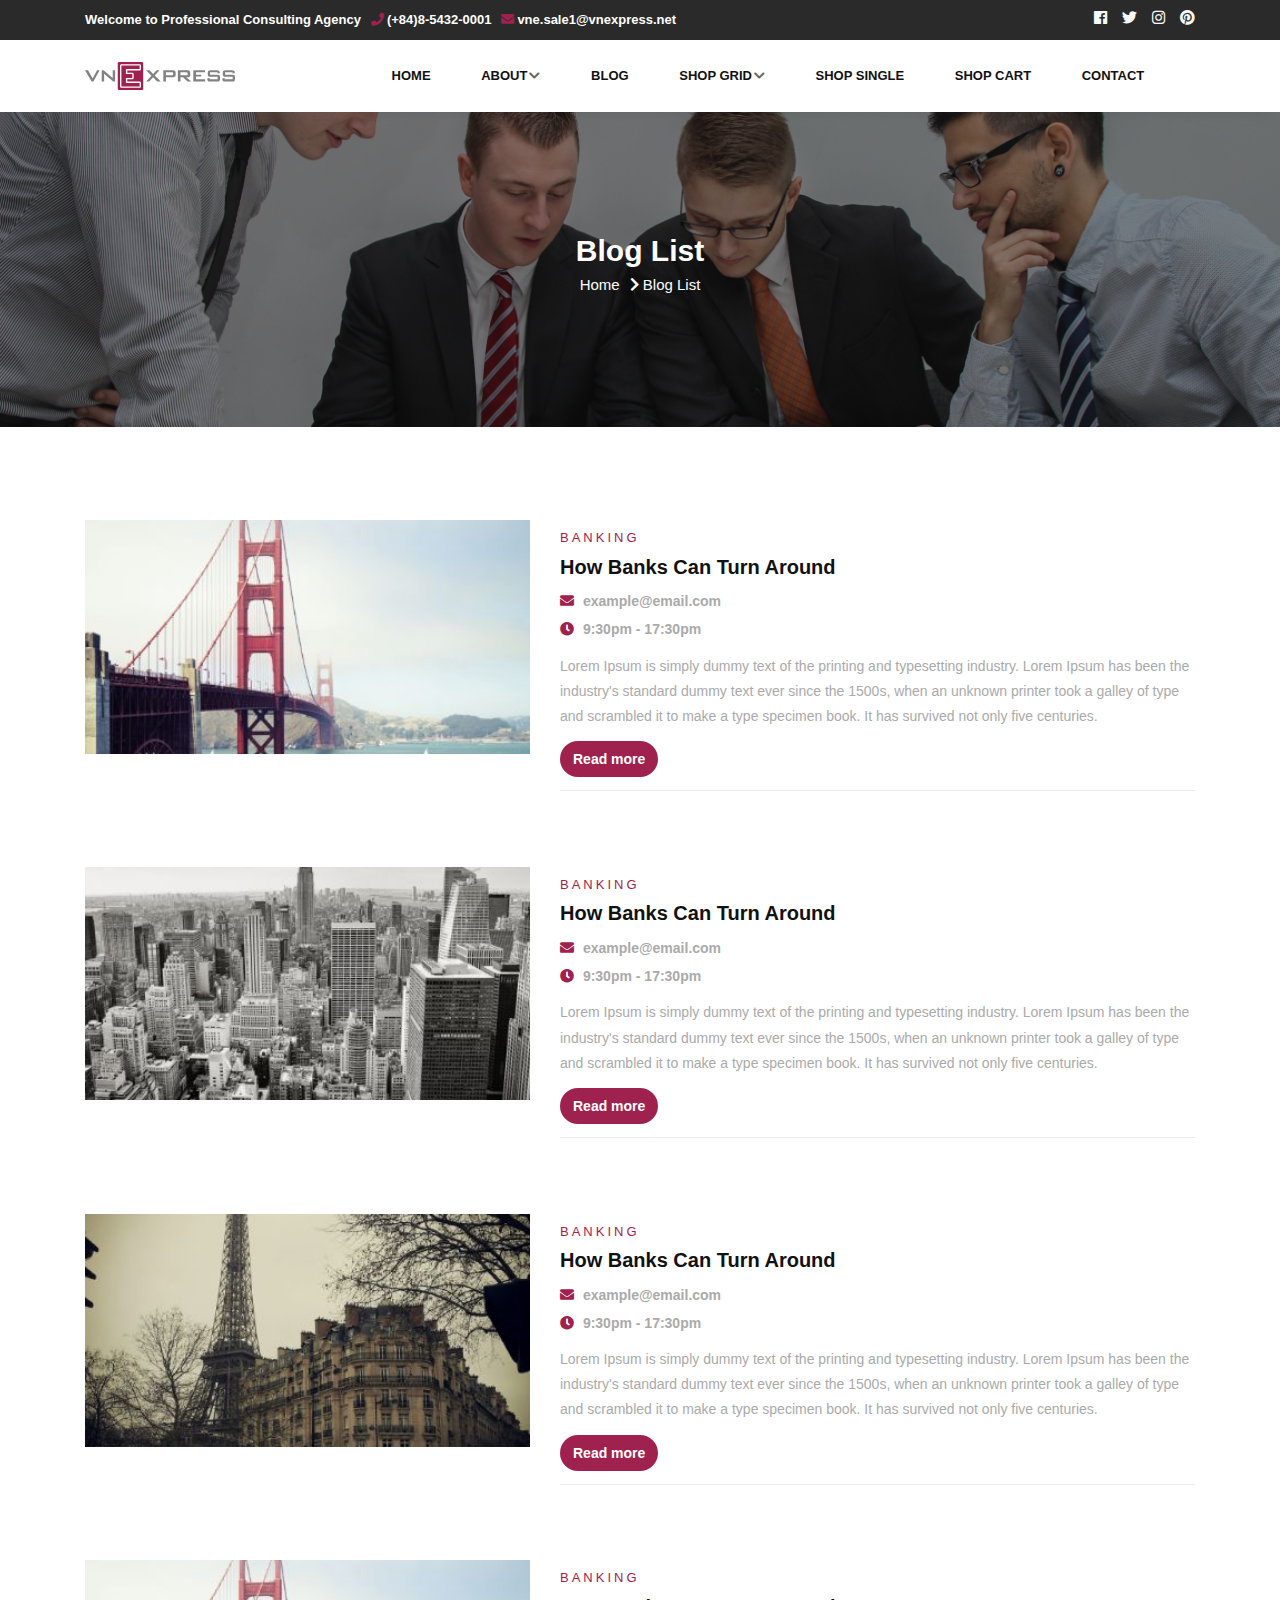
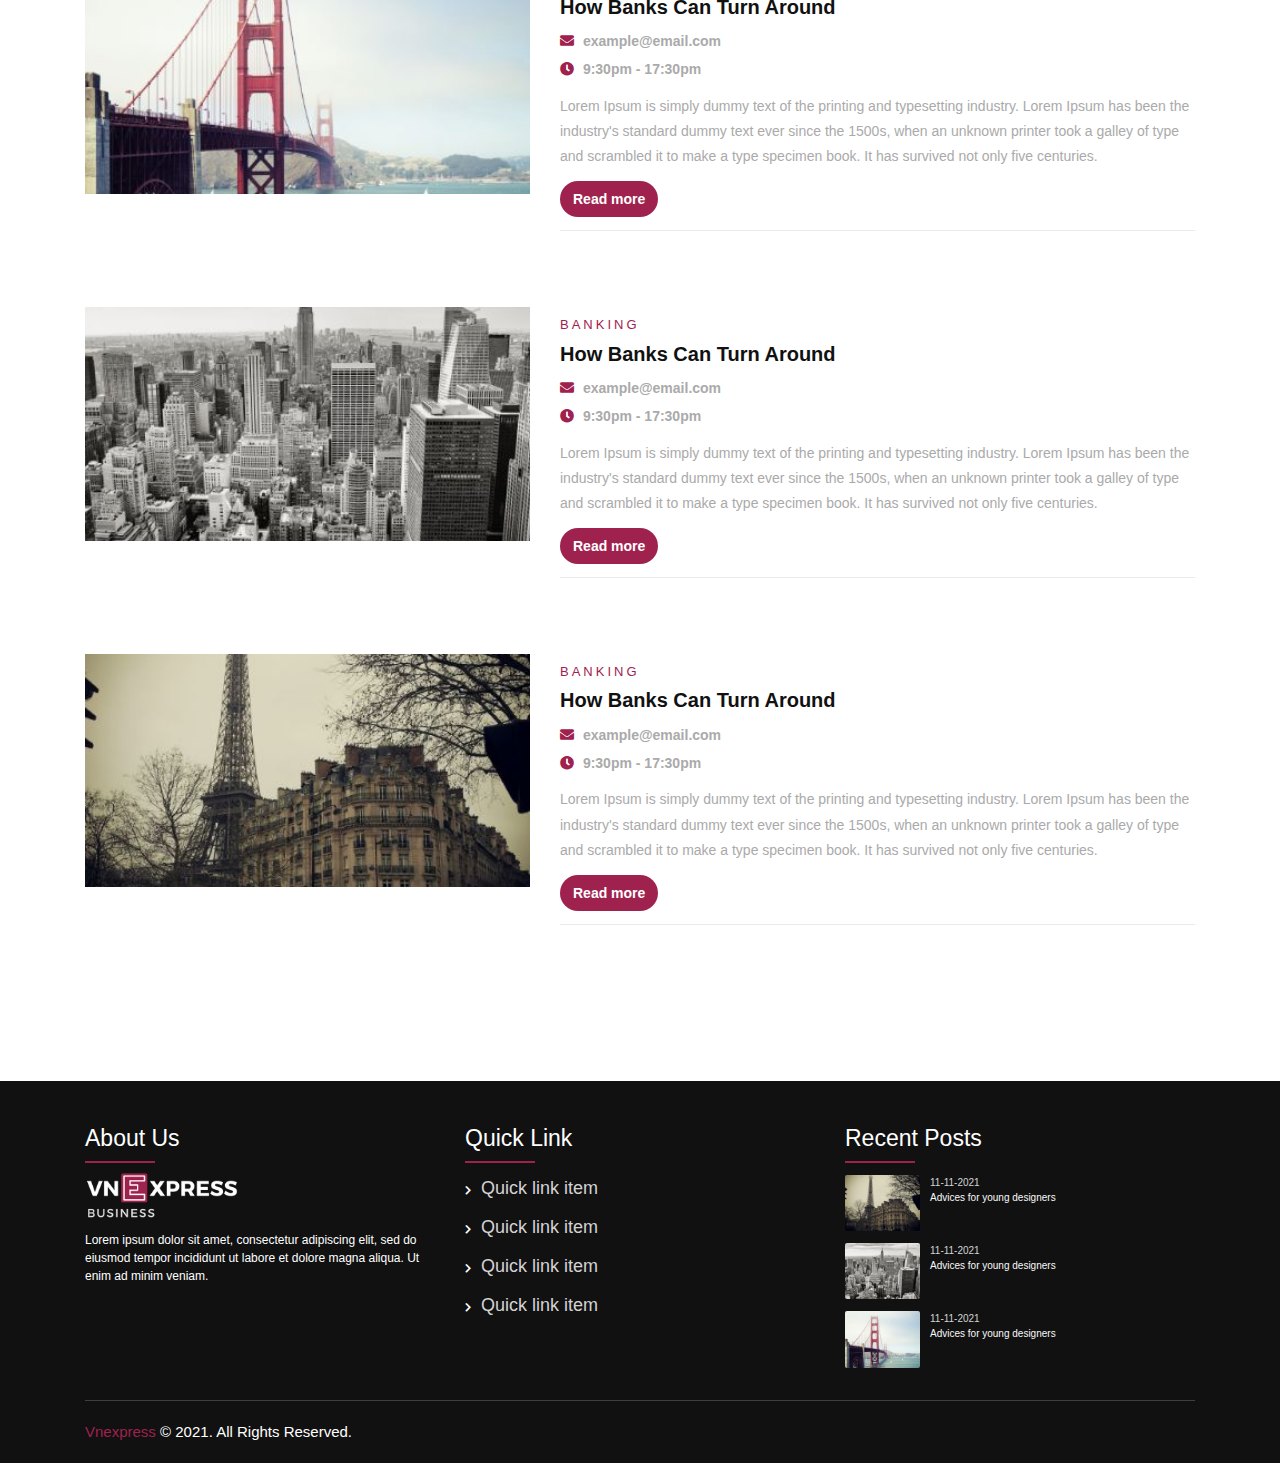
==== commit 2d11f41b: "update gallery - fix col page shop-cart" ====
--- a/blog.html
+++ b/blog.html
@@ -1,465 +1,492 @@
-<!DOCTYPE html>
-<html lang="vi">
-
-<head>
-	<meta charset="UTF-8">
-	<meta http-equiv="X-UA-Compatible" content="IE=edge">
-	<meta name="viewport" content="width=device-width, initial-scale=1.0">
-	<meta name="description" content="">
-	<meta name="keyword" content="">
-	<meta property="og:url" content="https://haopham1705.github.io/business-web" />
-	<meta property="og:type" content="website" />
-	<meta property="og:title" content="business web" />
-	<meta property="og:description" content="business web site, chuyên trang kinh doanh" />
-	<meta property="og:image" content="" />
-	<link rel="shortcut icon" href="images/vnexpress-e-logo.ico" type="image/x-icon">
-
-	<title>
-		
-Blog
-
-	</title>
-
-	<link rel="preconnect" href="https://fonts.googleapis.com">
-	<link rel="preconnect" href="https://fonts.gstatic.com" crossorigin>
-	<link rel="stylesheet" href="https://fonts.googleapis.com/css?family=Fira+Sans:100,200,300,400,500,600,700,800,900">
-	
-
-	<link rel="preload" as="style" type="text/css" href="css/main-style.min.css">
-	<link rel="stylesheet" href="css/main-style.min.css">
-	<link rel="preload" as="script" type="text/javascript" href="js/bundle.min.js">
-	<script type="text/javascript">
-		var domReadyQueue = [];
-	</script>
-	
-
-</head>
-
-<body class="oBusiness" id="body_area" data-height-small="false" itemscope itemtype="http://schema.org/WebPage">
-	<div id="app">
-		<div class="topbar hide-on-mobile">
-			<div class="container">
-				<div class="row">
-					<div class="col-md-9 col-sm-9 col-12">
-						<div class="topbar__info">
-							<span>Welcome to Professional Consulting Agency</span>
-							<span><i class="fas fa-phone"></i>(+84)8-5432-0001</span>
-							<span><i class="fas fa-envelope"></i>vne.sale1@vnexpress.net</span>
-						</div>
-					</div>
-					<div class="col-md-3 col-sm-3 col-12">
-						<ul class="topbar__social hidden-md-down">
-							<li><a href="#"><i class="fab fa-facebook"></i></a></li>
-							<li><a href="#"><i class="fab fa-twitter"></i></a></li>
-							<li><a href="#"><i class="fab fa-instagram"></i></a></li>
-							<li><a href="#"><i class="fab fa-pinterest"></i></a></li>
-						</ul>
-					</div>
-				</div>
-			</div>
-		</div>
-		<!-- Header Navbar -->
-		<header class="header">
-
-			<div class="container header__navbar">
-				<div class="header__logo">
-					<a href="index.html" class="header__logo-link">
-						<img src="images/vnexpress-business-logo.png" alt="redbiz img" class="header__logo-img">
-					</a>
-				</div>
-				<nav id="mySidenav" class="sidenav">
-
-					<a href="javascript:void(0)" class="closebtn" onclick="closeNav();">&times;</a>
-					<ul class="sidenav__list" id="sidenav-list">
-						<li class="sidenav__item">
-							<a href="index.html">Home</a>
-						</li>
-						<li class="sidenav__item sidenav__dropdown">
-							<a class="dropdown-btn" href="#">About<i class="fas fa-chevron-down"></i></a>
-							<ul id="subnav" class="subnav">
-								<li class="subnav__item"><a href="#">Subav item</a></li>
-								<li class="subnav__item"><a href="#">Subav item</a></li>
-								<li class="subnav__item"><a href="#">Subav item</a></li>
-							</ul>
-						</li>
-						<li class="sidenav__item">
-							<a href="blog.html">Blog</a>
-						</li>
-						<li class="sidenav__item sidenav__dropdown">
-							<a class="dropdown-btn" href="#">Shop Grid<i class="fas fa-chevron-down"></i></a>
-							<ul id="subnav" class="subnav">
-								<li class="subnav__item"><a href="shop-grid-classic.html">Shop Grid Classic</a></li>
-								<li class="subnav__item"><a href="shop-grid.html">Shop Grid</a></li>
-							</ul>
-						</li>
-						<li class="sidenav__item">
-							<a href="shop-single.html">Shop Single</a>
-						</li>
-						<li class="sidenav__item">
-							<a href="shop-cart.html">Shop Cart</a>
-						</li>
-						<li class="sidenav__item">
-							<a href="contact.html">Contact</a>
-						</li>
-					</ul>
-				</nav>
-			</div>
-			<div onclick="closeNav()" id="overlay-navbar"></div>
-			<span class="hide-on-pc" style="font-size:30px;cursor:pointer" onclick="openNav();">&#9776;</span>
-
-		</header>
-
-		<!-- Start popup menu -->
-
-		<!-- End popup menu -->
-
-		
-
-<div id="content" class="main-content">
-    <div class="section-head-title" style="background-image: url(./images/business/teamwork.jpeg);">
-        <div class="section-head-title__content">
-            <h2>Blog List</h2>
-            <ul>
-                <li>Home</li>
-                <li><i class="fas fa-chevron-right"></i>
-                    Blog List
-                </li>
-            </ul>
-        </div>
-    </div>
-
-    <!-- Content -->
-    <div class="section-block">
-        <div class="container">
-            <div class="blog-list">
-                <div class="row">
-                    <div class="col-md-5 col-sm-5 col-12 blog-list__img-content">
-                        <div class="blog-list__img">
-                            <img src="./images/place/sanfran.jpg" alt="blog vne img" />
-                        </div>
-                    </div>
-                    <div class="col-md-7 col-sm-7 col-12">
-                        <div class="blog-list__content">
-                            <h5>Banking</h5>
-                            <h4>How Banks Can Turn Around</h4>
-                            <ul>
-                                <li>
-                                    <i class="fas fa-envelope"></i>
-                                    example@email.com
-                                </li>
-                                <li>
-                                    <i class="fas fa-clock"></i>
-                                    9:30pm - 17:30pm
-                                </li>
-                            </ul>
-                            <p>
-                                Lorem Ipsum is simply dummy text of the printing and typesetting industry. Lorem Ipsum
-                                has been the industry's standard dummy text ever since the 1500s, when an unknown
-                                printer took a galley of type and scrambled it to make a type specimen book. It has
-                                survived not only five centuries.
-                            </p>
-                            <div class="blog-list__btn">
-                                <a href="#" class="primary-btn">Read more</a>
-                            </div>
-                        </div>
-                    </div>
-                </div>
-            </div>
-
-            <div class="blog-list">
-                <div class="row">
-                    <div class="col-md-5 col-sm-5 col-12 blog-list__img-content">
-                        <div class="blog-list__img">
-                            <img src="./images/place/newyork.jpg" alt="blog vne img" />
-                        </div>
-                    </div>
-                    <div class="col-md-7 col-sm-7 col-12">
-                        <div class="blog-list__content">
-                            <h5>Banking</h5>
-                            <h4>How Banks Can Turn Around</h4>
-                            <ul>
-                                <li>
-                                    <i class="fas fa-envelope"></i>
-                                    example@email.com
-                                </li>
-                                <li>
-                                    <i class="fas fa-clock"></i>
-                                    9:30pm - 17:30pm
-                                </li>
-                            </ul>
-                            <p>
-                                Lorem Ipsum is simply dummy text of the printing and typesetting industry. Lorem Ipsum
-                                has been the industry's standard dummy text ever since the 1500s, when an unknown
-                                printer took a galley of type and scrambled it to make a type specimen book. It has
-                                survived not only five centuries.
-                            </p>
-                            <div class="blog-list__btn">
-                                <a href="#" class="primary-btn">Read more</a>
-                            </div>
-                        </div>
-                    </div>
-                </div>
-            </div>
-
-            <div class="blog-list">
-                <div class="row">
-                    <div class="col-md-5 col-sm-5 col-12 blog-list__img-content">
-                        <div class="blog-list__img">
-                            <img src="./images/place/paris.jpg" alt="blog vne img" />
-                        </div>
-                    </div>
-                    <div class="col-md-7 col-sm-7 col-12">
-                        <div class="blog-list__content">
-                            <h5>Banking</h5>
-                            <h4>How Banks Can Turn Around</h4>
-                            <ul>
-                                <li>
-                                    <i class="fas fa-envelope"></i>
-                                    example@email.com
-                                </li>
-                                <li>
-                                    <i class="fas fa-clock"></i>
-                                    9:30pm - 17:30pm
-                                </li>
-                            </ul>
-                            <p>
-                                Lorem Ipsum is simply dummy text of the printing and typesetting industry. Lorem Ipsum
-                                has been the industry's standard dummy text ever since the 1500s, when an unknown
-                                printer took a galley of type and scrambled it to make a type specimen book. It has
-                                survived not only five centuries.
-                            </p>
-                            <div class="blog-list__btn">
-                                <a href="#" class="primary-btn">Read more</a>
-                            </div>
-                        </div>
-                    </div>
-                </div>
-            </div>
-            <div class="blog-list">
-                <div class="row">
-                    <div class="col-md-5 col-sm-5 col-12 blog-list__img-content">
-                        <div class="blog-list__img">
-                            <img src="./images/place/sanfran.jpg" alt="blog vne img" />
-                        </div>
-                    </div>
-                    <div class="col-md-7 col-sm-7 col-12">
-                        <div class="blog-list__content">
-                            <h5>Banking</h5>
-                            <h4>How Banks Can Turn Around</h4>
-                            <ul>
-                                <li>
-                                    <i class="fas fa-envelope"></i>
-                                    example@email.com
-                                </li>
-                                <li>
-                                    <i class="fas fa-clock"></i>
-                                    9:30pm - 17:30pm
-                                </li>
-                            </ul>
-                            <p>
-                                Lorem Ipsum is simply dummy text of the printing and typesetting industry. Lorem Ipsum
-                                has been the industry's standard dummy text ever since the 1500s, when an unknown
-                                printer took a galley of type and scrambled it to make a type specimen book. It has
-                                survived not only five centuries.
-                            </p>
-                            <div class="blog-list__btn">
-                                <a href="#" class="primary-btn">Read more</a>
-                            </div>
-                        </div>
-                    </div>
-                </div>
-            </div>
-
-            <div class="blog-list">
-                <div class="row">
-                    <div class="col-md-5 col-sm-5 col-12 blog-list__img-content">
-                        <div class="blog-list__img">
-                            <img src="./images/place/newyork.jpg" alt="blog vne img" />
-                        </div>
-                    </div>
-                    <div class="col-md-7 col-sm-7 col-12">
-                        <div class="blog-list__content">
-                            <h5>Banking</h5>
-                            <h4>How Banks Can Turn Around</h4>
-                            <ul>
-                                <li>
-                                    <i class="fas fa-envelope"></i>
-                                    example@email.com
-                                </li>
-                                <li>
-                                    <i class="fas fa-clock"></i>
-                                    9:30pm - 17:30pm
-                                </li>
-                            </ul>
-                            <p>
-                                Lorem Ipsum is simply dummy text of the printing and typesetting industry. Lorem Ipsum
-                                has been the industry's standard dummy text ever since the 1500s, when an unknown
-                                printer took a galley of type and scrambled it to make a type specimen book. It has
-                                survived not only five centuries.
-                            </p>
-                            <div class="blog-list__btn">
-                                <a href="#" class="primary-btn">Read more</a>
-                            </div>
-                        </div>
-                    </div>
-                </div>
-            </div>
-
-            <div class="blog-list">
-                <div class="row">
-                    <div class="col-md-5 col-sm-5 col-12 blog-list__img-content">
-                        <div class="blog-list__img">
-                            <img src="./images/place/paris.jpg" alt="blog vne img" />
-                        </div>
-                    </div>
-                    <div class="col-md-7 col-sm-7 col-12">
-                        <div class="blog-list__content">
-                            <h5>Banking</h5>
-                            <h4>How Banks Can Turn Around</h4>
-                            <ul>
-                                <li>
-                                    <i class="fas fa-envelope"></i>
-                                    example@email.com
-                                </li>
-                                <li>
-                                    <i class="fas fa-clock"></i>
-                                    9:30pm - 17:30pm
-                                </li>
-                            </ul>
-                            <p>
-                                Lorem Ipsum is simply dummy text of the printing and typesetting industry. Lorem Ipsum
-                                has been the industry's standard dummy text ever since the 1500s, when an unknown
-                                printer took a galley of type and scrambled it to make a type specimen book. It has
-                                survived not only five centuries.
-                            </p>
-                            <div class="blog-list__btn">
-                                <a href="#" class="primary-btn">Read more</a>
-                            </div>
-                        </div>
-                    </div>
-                </div>
-            </div>
-
-
-        </div>
-    </div>
-</div>
-
-
-		<footer class="footer">
-			<div class="container">
-				<div class="row">
-					<div class="col-md-4 col-sm-6 col-12">
-						<h3 class="footer__title">About Us</h3>
-						<div class="mt-20 footer__detail">
-							<img class="footer__logo-img" src="images/vnexpress-business-white-color.png"
-								alt="img footer">
-							<p class="mt-30 footer__detail-text">Lorem ipsum dolor sit amet, consectetur adipiscing
-								elit, sed do eiusmod tempor incididunt ut labore et dolore magna aliqua. Ut enim ad
-								minim veniam.
-							</p>
-						</div>
-					</div>
-					<div class="col-md-4 col-sm-6 col-12">
-						<h3 class="footer__title">Quick Link</h3>
-						<ul class="footer__list">
-							<li class="footer__list-item"><i class="fas fa-chevron-right"></i><a href=""
-									class="footer__list-link">Quick link item</a></li>
-							<li class="footer__list-item"><i class="fas fa-chevron-right"></i><a href=""
-									class="footer__list-link">Quick link item</a></li>
-							<li class="footer__list-item"><i class="fas fa-chevron-right"></i><a href=""
-									class="footer__list-link">Quick link item</a></li>
-							<li class="footer__list-item"><i class="fas fa-chevron-right"></i><a href=""
-									class="footer__list-link">Quick link item</a></li>
-						</ul>
-					</div>
-					<div class="col-md-4 col-sm-6 col-12">
-						<h3 class="footer__title">Recent Posts</h3>
-						<ul class="footer__recent">
-							<li class="footer__recent-item"><a href="" class="footer__recent-link">
-									<img src="images/place/paris.jpg" alt="">
-									<div class="recent-post">
-										<span class="recent-post__date">11-11-2021</span>
-										<a href="#" class="recent-post__text">Advices for young designers</a>
-									</div>
-								</a></li>
-							<li class="footer__recent-item"><a href="" class="footer__recent-link">
-									<img src="images/place/newyork.jpg" alt="">
-									<div class="recent-post">
-										<span class="recent-post__date">11-11-2021</span>
-										<a href="#" class="recent-post__text">Advices for young designers</a>
-									</div>
-								</a></li>
-							<li class="footer__recent-item"><a href="" class="footer__recent-link">
-									<img src="images/place/sanfran.jpg" alt="">
-									<div class="recent-post">
-										<span class="recent-post__date">11-11-2021</span>
-										<a href="#" class="recent-post__text">Advices for young designers</a>
-									</div>
-								</a></li>
-						</ul>
-					</div>
-				</div>
-				<div class="footer__bottom-bar">
-					<p><span class="primary-color">Vnexpress</span> © 2021. All Rights Reserved.</p>
-				</div>
-			</div>
-		</footer>
-
-		<!-- <div class="scroll-to-top">
-			<span class="btn-gotop" id="btn_gotop">
-				<i class="fas fa-angle-up"></i>
-			</span>
-		</div> -->
-
-		<!-- Start popup menu -->
-		<!-- <aside class="aside_area" id="showNavSideMenu">
-	</aside> -->
-		<!-- End popup menu -->
-
-
-		<!-- Start #wrap_popup_page - Group popup page - Globe -->
-		<div class="wrap-popup-page" id="wrap_popup_page">
-
-			
-    
-
-		</div>
-		<!-- End #wrap_popup_page - Group popup page - Globe -->
-
-	</div>
-	<!-- <script defer src="js/bundle.min.js"></script> -->
-
-	<script type="text/javascript" data-type="lazy" data-src="js/bundle.min.js"></script>
- 
-	<script type="text/javascript" data-type="lazy" data-src="js/bundle.min.js"></script>
-	<script type="text/javascript" id="flying-scripts">
-		const loadScriptsTimer = setTimeout(loadScripts, 2 * 1000);
-		const userInteractionEvents = ["mouseover", "keydown", "touchstart", "touchmove", "wheel"];
-		userInteractionEvents.forEach(function (event) {
-			window.addEventListener(event, triggerScriptLoader, {
-				passive: !0
-			})
-		});
-
-		function triggerScriptLoader() {
-			loadScripts();
-			clearTimeout(loadScriptsTimer);
-			userInteractionEvents.forEach(function (event) {
-				window.removeEventListener(event, triggerScriptLoader, {
-					passive: !0
-				})
-			})
-		}
-
-		function loadScripts() {
-			document.querySelectorAll("script[data-type='lazy']").forEach(function (elem) {
-				elem.setAttribute("src", elem.getAttribute("data-src"))
-			});
-		}
-	</script>
-	<!-- build:jsOnlyPage -->
-
-</body>
-
+<!DOCTYPE html>
+<html lang="vi">
+
+<head>
+	<meta charset="UTF-8">
+	<meta http-equiv="X-UA-Compatible" content="IE=edge">
+	<meta name="viewport" content="width=device-width, initial-scale=1.0">
+	<meta name="description" content="">
+	<meta name="keyword" content="">
+	<meta property="og:url" content="https://haopham1705.github.io/business-web" />
+	<meta property="og:type" content="website" />
+	<meta property="og:title" content="business web" />
+	<meta property="og:description" content="business web site, chuyên trang kinh doanh" />
+	<meta property="og:image" content="" />
+	<link rel="shortcut icon" href="images/vnexpress-e-logo.ico" type="image/x-icon">
+
+	<title>
+		
+Blog
+
+	</title>
+
+	<link rel="preconnect" href="https://fonts.googleapis.com">
+	<link rel="preconnect" href="https://fonts.gstatic.com" crossorigin>
+	<link rel="stylesheet" href="https://fonts.googleapis.com/css?family=Fira+Sans:100,200,300,400,500,600,700,800,900">
+	
+
+	<link rel="preload" as="style" type="text/css" href="css/main-style.min.css">
+	<link rel="stylesheet" href="css/main-style.min.css">
+	<link rel="preload" as="script" type="text/javascript" href="js/bundle.min.js">
+	<script type="text/javascript">
+		var domReadyQueue = [];
+	</script>
+	
+
+</head>
+
+<body class="oBusiness" id="body_area" data-height-small="false" itemscope itemtype="http://schema.org/WebPage">
+	<div id="app">
+		<div class="topbar hide-on-mobile">
+			<div class="container">
+				<div class="row">
+					<div class="col-md-9 col-sm-9 col-12">
+						<div class="topbar__info">
+							<span>Welcome to Professional Consulting Agency</span>
+							<span><i class="fas fa-phone"></i>(+84)8-5432-0001</span>
+							<span><i class="fas fa-envelope"></i>vne.sale1@vnexpress.net</span>
+						</div>
+					</div>
+					<div class="col-md-3 col-sm-3 col-12">
+						<ul class="topbar__social hidden-md-down">
+							<li><a href="#"><i class="fab fa-facebook"></i></a></li>
+							<li><a href="#"><i class="fab fa-twitter"></i></a></li>
+							<li><a href="#"><i class="fab fa-instagram"></i></a></li>
+							<li><a href="#"><i class="fab fa-pinterest"></i></a></li>
+						</ul>
+					</div>
+				</div>
+			</div>
+		</div>
+		<!-- Header Navbar -->
+		<header class="header">
+
+			<div class="container header__navbar">
+				<div class="header__logo">
+					<a href="index.html" class="header__logo-link">
+						<!-- <img src="images/vnexpress-business-logo.png" alt="redbiz img" class="header__logo-img"> -->
+						<svg xmlns="http://www.w3.org/2000/svg" width="150" height="28" viewBox="0 0 150 28" fill="none">
+							<path fill-rule="evenodd" clip-rule="evenodd" d="M78.3145 19.4527V8.34871H88.0859C88.9399 8.34871 89.6122 8.52737 90.0381 8.8856C90.405 9.18382 90.6499 9.78071 90.6499 10.498V13.0052C90.6499 13.722 90.405 14.3185 90.0381 14.6167C89.6122 14.9754 88.9399 15.1536 88.0859 15.1536H80.9399V19.4527H78.3145ZM86.864 10.2589H80.9399V13.2429H86.864C87.3518 13.2429 87.6577 13.1847 87.8418 13.0052C87.964 12.8856 88.0859 12.6465 88.0859 12.3483V11.154C88.0859 10.8554 87.964 10.6163 87.8418 10.498C87.6577 10.3189 87.3518 10.2589 86.864 10.2589Z" fill="#828282"/>
+							<path fill-rule="evenodd" clip-rule="evenodd" d="M92.8647 19.4527V8.34871H102.575C103.492 8.34871 104.162 8.52737 104.588 8.8856C104.956 9.18382 105.201 9.78071 105.201 10.498V13.1243C105.201 13.8998 104.956 14.4385 104.588 14.7367C104.162 15.0945 103.492 15.2736 102.575 15.2736H101.109L106.362 19.4527H102.575L97.9952 15.2736H95.4893V19.4527H92.8647ZM101.415 10.2589H95.4893V13.3634H101.415C101.902 13.3634 102.209 13.3029 102.391 13.1847C102.513 13.0647 102.637 12.8256 102.637 12.4683V11.154C102.637 10.8554 102.513 10.6163 102.391 10.498C102.209 10.3189 101.902 10.2589 101.415 10.2589Z" fill="#828282"/>
+							<path fill-rule="evenodd" clip-rule="evenodd" d="M108.316 19.4527V8.34871H119.978V10.2589H111.002V12.7065H116.253V14.6167H111.002V17.3629H120.1V19.4527H108.316Z" fill="#828282"/>
+							<path fill-rule="evenodd" clip-rule="evenodd" d="M132.507 10.3189H125.058V12.7065H132.142C133.24 12.7065 134.034 12.8856 134.401 13.2434C134.826 13.6025 135.011 14.3185 135.011 15.3336V16.8265C135.011 17.8398 134.826 18.5563 134.401 18.9154C134.034 19.2736 133.24 19.4527 132.142 19.4527H125.121C124.02 19.4527 123.29 19.2736 122.86 18.9154C122.495 18.5563 122.311 17.8398 122.311 16.8265V16.5269L124.633 16.05V17.3629H132.631V14.8558H125.547C124.449 14.8558 123.717 14.6767 123.35 14.2589C122.921 13.8998 122.737 13.2434 122.737 12.2287V10.9754C122.737 9.96071 122.921 9.30382 123.35 8.9456C123.717 8.52737 124.449 8.34871 125.547 8.34871H132.019C133.118 8.34871 133.851 8.52737 134.218 8.8856C134.643 9.24382 134.826 9.90071 134.826 10.7954V11.0354L132.507 11.5718V10.3189Z" fill="#828282"/>
+							<path fill-rule="evenodd" clip-rule="evenodd" d="M147.556 10.3189H140.109V12.7065H147.192C148.291 12.7065 149.024 12.8856 149.449 13.2434C149.817 13.6025 150 14.3185 150 15.3336V16.8265C150 17.8398 149.817 18.5563 149.449 18.9154C149.024 19.2736 148.291 19.4527 147.192 19.4527H140.17C139.071 19.4527 138.279 19.2736 137.91 18.9154C137.481 18.5563 137.301 17.8398 137.301 16.8265V16.5269L139.623 16.05V17.3629H147.679V14.8558H140.597C139.499 14.8558 138.764 14.6767 138.339 14.2589C137.972 13.8998 137.788 13.2434 137.788 12.2287V10.9754C137.788 9.96071 137.972 9.30382 138.339 8.9456C138.764 8.52737 139.499 8.34871 140.597 8.34871H147.069C148.108 8.34871 148.839 8.52737 149.267 8.8856C149.694 9.24382 149.879 9.90071 149.879 10.7954V11.0354L147.556 11.5718V10.3189Z" fill="#828282"/>
+							<path fill-rule="evenodd" clip-rule="evenodd" d="M61.1093 19.4527L66.4825 13.7812L60.9871 8.34871H64.5289L68.133 12.1092L71.6116 8.34871H74.603L69.6584 13.4825L75.8253 19.4527H72.2225L68.0721 15.1536L64.2234 19.4527H61.1093Z" fill="#828282"/>
+							<path fill-rule="evenodd" clip-rule="evenodd" d="M6.59501 19.4527L0 8.34871H3.05319L7.63274 16.4078L12.0287 8.34871H14.6541L8.42638 19.4527H6.59501Z" fill="#828282"/>
+							<path fill-rule="evenodd" clip-rule="evenodd" d="M16.7261 19.4527V8.34871H18.4965L26.4947 14.9154C26.8006 15.1536 27.0461 15.3331 27.2284 15.5127C27.4729 15.6914 27.6556 15.93 27.8393 16.11C27.7779 15.5127 27.7161 15.0345 27.7161 14.7967V14.1985V8.34871H30.0984V19.4527H28.2675L19.9006 12.5874C19.7188 12.4083 19.5347 12.2887 19.4124 12.1092C19.2288 11.99 19.1093 11.8709 18.9865 11.6918C19.0474 12.0496 19.0474 12.3483 19.0474 12.7065C19.1093 13.0052 19.1093 13.2429 19.1093 13.4825V19.4527H16.7261Z" fill="#828282"/>
+							<path fill-rule="evenodd" clip-rule="evenodd" d="M58.2163 26.6667C58.2163 27.4031 57.6059 28 56.8527 28H34.1254C33.3722 28 32.7617 27.4031 32.7617 26.6667V1.33333C32.7617 0.596889 33.3722 0 34.1254 0H56.8527C57.6059 0 58.2163 0.596889 58.2163 1.33333V26.6667Z" fill="#9F224E"/>
+							<path fill-rule="evenodd" clip-rule="evenodd" d="M40.9435 10.7135V11.1579V12.0002H42.5322H47.3072V16.0002H42.5322H40.9435V16.9357V17.3802V18.269V19.6024V20.889H42.5322H54.5799V24.4446H41.9844H36.3981V3.55571H41.9844H54.5799V7.11126H42.5322H40.9435V8.49126V9.8246V10.7135ZM42.3072 8.4446H54.7117C55.4645 8.4446 55.9436 7.89393 55.9436 7.15793V3.60238C55.9436 2.86638 55.4645 2.22238 54.7117 2.22238H41.9844H36.5299C35.7767 2.22238 35.0344 2.86638 35.0344 3.60238V24.4913C35.0344 25.2273 35.7767 25.7779 36.5299 25.7779H41.9844H54.7117C55.4645 25.7779 55.9436 25.2273 55.9436 24.4913V20.9357C55.9436 20.1997 55.4645 19.5557 54.7117 19.5557H42.3072V18.269V17.3335H47.439C48.1917 17.3335 48.6708 16.7828 48.6708 16.0468V12.0468C48.6708 11.3108 48.1917 10.6668 47.439 10.6668H42.3072V9.8246V8.4446Z" fill="white"/>
+							</svg>
+					</a>
+				</div>
+				<nav id="mySidenav" class="sidenav">
+
+					<a href="javascript:void(0)" class="closebtn" onclick="closeNav();">&times;</a>
+					<ul class="sidenav__list" id="sidenav-list">
+						<li class="sidenav__item">
+							<a href="index.html">Home</a>
+						</li>
+						<li class="sidenav__item sidenav__dropdown">
+							<a class="dropdown-btn" href="#">About<i class="fas fa-chevron-down"></i></a>
+							<ul id="subnav" class="subnav">
+								<li class="subnav__item"><a href="#">Subav item</a></li>
+								<li class="subnav__item"><a href="#">Subav item</a></li>
+								<li class="subnav__item"><a href="#">Subav item</a></li>
+							</ul>
+						</li>
+						<li class="sidenav__item">
+							<a href="blog.html">Blog</a>
+						</li>
+						<li class="sidenav__item sidenav__dropdown">
+							<a class="dropdown-btn" href="#">Shop Grid<i class="fas fa-chevron-down"></i></a>
+							<ul id="subnav" class="subnav">
+								<li class="subnav__item"><a href="shop-grid-classic.html">Shop Grid Classic</a></li>
+								<li class="subnav__item"><a href="shop-grid.html">Shop Grid</a></li>
+							</ul>
+						</li>
+						<li class="sidenav__item">
+							<a href="shop-single.html">Shop Single</a>
+						</li>
+						<li class="sidenav__item">
+							<a href="shop-cart.html">Shop Cart</a>
+						</li>
+						<li class="sidenav__item">
+							<a href="contact.html">Contact</a>
+						</li>
+					</ul>
+				</nav>
+			</div>
+			<div onclick="closeNav()" id="overlay-navbar"></div>
+			<span class="hide-on-pc" style="font-size:30px;cursor:pointer" onclick="openNav();">&#9776;</span>
+
+		</header>
+
+		<!-- Start popup menu -->
+
+		<!-- End popup menu -->
+
+		
+
+<div id="content" class="main-content">
+    <div class="section-head-title" style="background-image: url(./images/business/teamwork.jpeg);">
+        <div class="section-head-title__content">
+            <h2>Blog List</h2>
+            <ul>
+                <li>Home</li>
+                <li><i class="fas fa-chevron-right"></i>
+                    Blog List
+                </li>
+            </ul>
+        </div>
+    </div>
+
+    <!-- Content -->
+    <div class="section-block">
+        <div class="container">
+            <div class="blog-list">
+                <div class="row">
+                    <div class="col-md-5 col-sm-5 col-12 blog-list__img-content">
+                        <div class="blog-list__img">
+                            <img src="./images/place/sanfran.jpg" alt="blog vne img" />
+                        </div>
+                    </div>
+                    <div class="col-md-7 col-sm-7 col-12">
+                        <div class="blog-list__content">
+                            <h5>Banking</h5>
+                            <h4>How Banks Can Turn Around</h4>
+                            <ul>
+                                <li>
+                                    <i class="fas fa-envelope"></i>
+                                    example@email.com
+                                </li>
+                                <li>
+                                    <i class="fas fa-clock"></i>
+                                    9:30pm - 17:30pm
+                                </li>
+                            </ul>
+                            <p>
+                                Lorem Ipsum is simply dummy text of the printing and typesetting industry. Lorem Ipsum
+                                has been the industry's standard dummy text ever since the 1500s, when an unknown
+                                printer took a galley of type and scrambled it to make a type specimen book. It has
+                                survived not only five centuries.
+                            </p>
+                            <div class="blog-list__btn">
+                                <a href="#" class="primary-btn">Read more</a>
+                            </div>
+                        </div>
+                    </div>
+                </div>
+            </div>
+
+            <div class="blog-list">
+                <div class="row">
+                    <div class="col-md-5 col-sm-5 col-12 blog-list__img-content">
+                        <div class="blog-list__img">
+                            <img src="./images/place/newyork.jpg" alt="blog vne img" />
+                        </div>
+                    </div>
+                    <div class="col-md-7 col-sm-7 col-12">
+                        <div class="blog-list__content">
+                            <h5>Banking</h5>
+                            <h4>How Banks Can Turn Around</h4>
+                            <ul>
+                                <li>
+                                    <i class="fas fa-envelope"></i>
+                                    example@email.com
+                                </li>
+                                <li>
+                                    <i class="fas fa-clock"></i>
+                                    9:30pm - 17:30pm
+                                </li>
+                            </ul>
+                            <p>
+                                Lorem Ipsum is simply dummy text of the printing and typesetting industry. Lorem Ipsum
+                                has been the industry's standard dummy text ever since the 1500s, when an unknown
+                                printer took a galley of type and scrambled it to make a type specimen book. It has
+                                survived not only five centuries.
+                            </p>
+                            <div class="blog-list__btn">
+                                <a href="#" class="primary-btn">Read more</a>
+                            </div>
+                        </div>
+                    </div>
+                </div>
+            </div>
+
+            <div class="blog-list">
+                <div class="row">
+                    <div class="col-md-5 col-sm-5 col-12 blog-list__img-content">
+                        <div class="blog-list__img">
+                            <img src="./images/place/paris.jpg" alt="blog vne img" />
+                        </div>
+                    </div>
+                    <div class="col-md-7 col-sm-7 col-12">
+                        <div class="blog-list__content">
+                            <h5>Banking</h5>
+                            <h4>How Banks Can Turn Around</h4>
+                            <ul>
+                                <li>
+                                    <i class="fas fa-envelope"></i>
+                                    example@email.com
+                                </li>
+                                <li>
+                                    <i class="fas fa-clock"></i>
+                                    9:30pm - 17:30pm
+                                </li>
+                            </ul>
+                            <p>
+                                Lorem Ipsum is simply dummy text of the printing and typesetting industry. Lorem Ipsum
+                                has been the industry's standard dummy text ever since the 1500s, when an unknown
+                                printer took a galley of type and scrambled it to make a type specimen book. It has
+                                survived not only five centuries.
+                            </p>
+                            <div class="blog-list__btn">
+                                <a href="#" class="primary-btn">Read more</a>
+                            </div>
+                        </div>
+                    </div>
+                </div>
+            </div>
+            <div class="blog-list">
+                <div class="row">
+                    <div class="col-md-5 col-sm-5 col-12 blog-list__img-content">
+                        <div class="blog-list__img">
+                            <img src="./images/place/sanfran.jpg" alt="blog vne img" />
+                        </div>
+                    </div>
+                    <div class="col-md-7 col-sm-7 col-12">
+                        <div class="blog-list__content">
+                            <h5>Banking</h5>
+                            <h4>How Banks Can Turn Around</h4>
+                            <ul>
+                                <li>
+                                    <i class="fas fa-envelope"></i>
+                                    example@email.com
+                                </li>
+                                <li>
+                                    <i class="fas fa-clock"></i>
+                                    9:30pm - 17:30pm
+                                </li>
+                            </ul>
+                            <p>
+                                Lorem Ipsum is simply dummy text of the printing and typesetting industry. Lorem Ipsum
+                                has been the industry's standard dummy text ever since the 1500s, when an unknown
+                                printer took a galley of type and scrambled it to make a type specimen book. It has
+                                survived not only five centuries.
+                            </p>
+                            <div class="blog-list__btn">
+                                <a href="#" class="primary-btn">Read more</a>
+                            </div>
+                        </div>
+                    </div>
+                </div>
+            </div>
+
+            <div class="blog-list">
+                <div class="row">
+                    <div class="col-md-5 col-sm-5 col-12 blog-list__img-content">
+                        <div class="blog-list__img">
+                            <img src="./images/place/newyork.jpg" alt="blog vne img" />
+                        </div>
+                    </div>
+                    <div class="col-md-7 col-sm-7 col-12">
+                        <div class="blog-list__content">
+                            <h5>Banking</h5>
+                            <h4>How Banks Can Turn Around</h4>
+                            <ul>
+                                <li>
+                                    <i class="fas fa-envelope"></i>
+                                    example@email.com
+                                </li>
+                                <li>
+                                    <i class="fas fa-clock"></i>
+                                    9:30pm - 17:30pm
+                                </li>
+                            </ul>
+                            <p>
+                                Lorem Ipsum is simply dummy text of the printing and typesetting industry. Lorem Ipsum
+                                has been the industry's standard dummy text ever since the 1500s, when an unknown
+                                printer took a galley of type and scrambled it to make a type specimen book. It has
+                                survived not only five centuries.
+                            </p>
+                            <div class="blog-list__btn">
+                                <a href="#" class="primary-btn">Read more</a>
+                            </div>
+                        </div>
+                    </div>
+                </div>
+            </div>
+
+            <div class="blog-list">
+                <div class="row">
+                    <div class="col-md-5 col-sm-5 col-12 blog-list__img-content">
+                        <div class="blog-list__img">
+                            <img src="./images/place/paris.jpg" alt="blog vne img" />
+                        </div>
+                    </div>
+                    <div class="col-md-7 col-sm-7 col-12">
+                        <div class="blog-list__content">
+                            <h5>Banking</h5>
+                            <h4>How Banks Can Turn Around</h4>
+                            <ul>
+                                <li>
+                                    <i class="fas fa-envelope"></i>
+                                    example@email.com
+                                </li>
+                                <li>
+                                    <i class="fas fa-clock"></i>
+                                    9:30pm - 17:30pm
+                                </li>
+                            </ul>
+                            <p>
+                                Lorem Ipsum is simply dummy text of the printing and typesetting industry. Lorem Ipsum
+                                has been the industry's standard dummy text ever since the 1500s, when an unknown
+                                printer took a galley of type and scrambled it to make a type specimen book. It has
+                                survived not only five centuries.
+                            </p>
+                            <div class="blog-list__btn">
+                                <a href="#" class="primary-btn">Read more</a>
+                            </div>
+                        </div>
+                    </div>
+                </div>
+            </div>
+
+
+        </div>
+    </div>
+</div>
+
+
+		<footer class="footer">
+			<div class="container">
+				<div class="row">
+					<div class="col-md-4 col-sm-6 col-12">
+						<h3 class="footer__title">About Us</h3>
+						<div class="mt-20 footer__detail">
+							<img class="footer__logo-img" src="images/vnexpress-business-white-color.png"
+								alt="img footer">
+							<p class="mt-30 footer__detail-text">Lorem ipsum dolor sit amet, consectetur adipiscing
+								elit, sed do eiusmod tempor incididunt ut labore et dolore magna aliqua. Ut enim ad
+								minim veniam.
+							</p>
+						</div>
+					</div>
+					<div class="col-md-4 col-sm-6 col-12">
+						<h3 class="footer__title">Quick Link</h3>
+						<ul class="footer__list">
+							<li class="footer__list-item"><i class="fas fa-chevron-right"></i><a href=""
+									class="footer__list-link">Quick link item</a></li>
+							<li class="footer__list-item"><i class="fas fa-chevron-right"></i><a href=""
+									class="footer__list-link">Quick link item</a></li>
+							<li class="footer__list-item"><i class="fas fa-chevron-right"></i><a href=""
+									class="footer__list-link">Quick link item</a></li>
+							<li class="footer__list-item"><i class="fas fa-chevron-right"></i><a href=""
+									class="footer__list-link">Quick link item</a></li>
+						</ul>
+					</div>
+					<div class="col-md-4 col-sm-6 col-12">
+						<h3 class="footer__title">Recent Posts</h3>
+						<ul class="footer__recent">
+							<li class="footer__recent-item"><a href="" class="footer__recent-link">
+									<img src="images/place/paris.jpg" alt="">
+									<div class="recent-post">
+										<span class="recent-post__date">11-11-2021</span>
+										<a href="#" class="recent-post__text">Advices for young designers</a>
+									</div>
+								</a></li>
+							<li class="footer__recent-item"><a href="" class="footer__recent-link">
+									<img src="images/place/newyork.jpg" alt="">
+									<div class="recent-post">
+										<span class="recent-post__date">11-11-2021</span>
+										<a href="#" class="recent-post__text">Advices for young designers</a>
+									</div>
+								</a></li>
+							<li class="footer__recent-item"><a href="" class="footer__recent-link">
+									<img src="images/place/sanfran.jpg" alt="">
+									<div class="recent-post">
+										<span class="recent-post__date">11-11-2021</span>
+										<a href="#" class="recent-post__text">Advices for young designers</a>
+									</div>
+								</a></li>
+						</ul>
+					</div>
+				</div>
+				<div class="footer__bottom-bar">
+					<p><span class="primary-color">Vnexpress</span> © 2021. All Rights Reserved.</p>
+				</div>
+			</div>
+		</footer>
+
+		<!-- <div class="scroll-to-top">
+			<span class="btn-gotop" id="btn_gotop">
+				<i class="fas fa-angle-up"></i>
+			</span>
+		</div> -->
+
+		<!-- Start popup menu -->
+		<!-- <aside class="aside_area" id="showNavSideMenu">
+	</aside> -->
+		<!-- End popup menu -->
+
+
+		<!-- Start #wrap_popup_page - Group popup page - Globe -->
+		<div class="wrap-popup-page" id="wrap_popup_page">
+
+			
+    
+
+		</div>
+		<!-- End #wrap_popup_page - Group popup page - Globe -->
+
+	</div>
+	<!-- <script defer src="js/bundle.min.js"></script> -->
+
+	<script type="text/javascript" data-type="lazy" data-src="js/bundle.min.js"></script>
+
+	<script type="text/javascript" data-type="lazy" data-src="js/bundle.min.js"></script>
+	<script type="text/javascript" id="flying-scripts">
+		const loadScriptsTimer = setTimeout(loadScripts, 2 * 1000);
+		const userInteractionEvents = ["mouseover", "keydown", "touchstart", "touchmove", "wheel"];
+		userInteractionEvents.forEach(function (event) {
+			window.addEventListener(event, triggerScriptLoader, {
+				passive: !0
+			})
+		});
+
+		function triggerScriptLoader() {
+			loadScripts();
+			clearTimeout(loadScriptsTimer);
+			userInteractionEvents.forEach(function (event) {
+				window.removeEventListener(event, triggerScriptLoader, {
+					passive: !0
+				})
+			})
+		}
+
+		function loadScripts() {
+			document.querySelectorAll("script[data-type='lazy']").forEach(function (elem) {
+				elem.setAttribute("src", elem.getAttribute("data-src"))
+			});
+		}
+
+		var dropdown = document.getElementsByClassName("dropdown-btn");
+		var i;
+
+		for (i = 0; i < dropdown.length; i++) {
+			dropdown[i].addEventListener("click", function () {
+				this.classList.toggle("active");
+				var dropdownContent = this.nextElementSibling;
+				if (dropdownContent.style.display === "block") {
+					dropdownContent.style.display = "none";
+				} else {
+					dropdownContent.style.display = "block";
+				}
+			});
+		}
+	</script>
+	<!-- build:jsOnlyPage -->
+
+</body>
+
 </html>--- a/css/main-style.min.css
+++ b/css/main-style.min.css
@@ -1,4 +1,4 @@
-:root{--blue:#007bff;--indigo:#6610f2;--purple:#6f42c1;--pink:#e83e8c;--red:#dc3545;--orange:#fd7e14;--yellow:#ffc107;--green:#28a745;--teal:#20c997;--cyan:#17a2b8;--white:#fff;--gray:#6c757d;--gray-dark:#343a40;--primary:#007bff;--secondary:#6c757d;--success:#28a745;--info:#17a2b8;--warning:#ffc107;--danger:#dc3545;--light:#f8f9fa;--dark:#343a40;--breakpoint-xs:0;--breakpoint-sm:576px;--breakpoint-md:768px;--breakpoint-lg:992px;--breakpoint-xl:1200px;--font-family-sans-serif:-apple-system,BlinkMacSystemFont,"Segoe UI",Roboto,"Helvetica Neue",Arial,"Noto Sans",sans-serif,"Apple Color Emoji","Segoe UI Emoji","Segoe UI Symbol","Noto Color Emoji";--font-family-monospace:SFMono-Regular,Menlo,Monaco,Consolas,"Liberation Mono","Courier New",monospace}*,::after,::before{-webkit-box-sizing:border-box;box-sizing:border-box}html{font-family:sans-serif;line-height:1.15;-webkit-text-size-adjust:100%;-webkit-tap-highlight-color:transparent}article,aside,figcaption,figure,footer,header,hgroup,main,nav,section{display:block}body{margin:0;font-family:-apple-system,BlinkMacSystemFont,"Segoe UI",Roboto,"Helvetica Neue",Arial,"Noto Sans",sans-serif,"Apple Color Emoji","Segoe UI Emoji","Segoe UI Symbol","Noto Color Emoji";font-size:1rem;font-weight:400;line-height:1.5;color:#212529;text-align:left;background-color:#fff}[tabindex="-1"]:focus:not(:focus-visible){outline:0 !important}hr{-webkit-box-sizing:content-box;box-sizing:content-box;height:0;overflow:visible}h1,h2,h3,h4,h5,h6{margin-top:0;margin-bottom:.5rem}p{margin-top:0;margin-bottom:1rem}abbr[data-original-title],abbr[title]{text-decoration:underline;-webkit-text-decoration:underline dotted;-moz-text-decoration:underline dotted;text-decoration:underline dotted;cursor:help;border-bottom:0;-webkit-text-decoration-skip-ink:none;text-decoration-skip-ink:none}address{margin-bottom:1rem;font-style:normal;line-height:inherit}dl,ol,ul{margin-top:0;margin-bottom:1rem}ol ol,ol ul,ul ol,ul ul{margin-bottom:0}dt{font-weight:700}dd{margin-bottom:.5rem;margin-left:0}blockquote{margin:0 0 1rem}b,strong{font-weight:bolder}small{font-size:80%}sub,sup{position:relative;font-size:75%;line-height:0;vertical-align:baseline}sub{bottom:-0.25em}sup{top:-0.5em}a{color:#007bff;text-decoration:none;background-color:transparent}a:hover{color:#0056b3;text-decoration:underline}a:not([href]){color:inherit;text-decoration:none}a:not([href]):hover{color:inherit;text-decoration:none}code,kbd,pre,samp{font-family:SFMono-Regular,Menlo,Monaco,Consolas,"Liberation Mono","Courier New",monospace;font-size:1em}pre{margin-top:0;margin-bottom:1rem;overflow:auto}figure{margin:0 0 1rem}img{vertical-align:middle;border-style:none}svg{overflow:hidden;vertical-align:middle}table{border-collapse:collapse}caption{padding-top:.75rem;padding-bottom:.75rem;color:#6c757d;text-align:left;caption-side:bottom}th{text-align:inherit}label{display:inline-block;margin-bottom:.5rem}button{border-radius:0}button:focus{outline:1px dotted;outline:5px auto -webkit-focus-ring-color}button,input,optgroup,select,textarea{margin:0;font-family:inherit;font-size:inherit;line-height:inherit}button,input{overflow:visible}button,select{text-transform:none}select{word-wrap:normal}[type=button],[type=reset],[type=submit],button{-webkit-appearance:button}[type=button]:not(:disabled),[type=reset]:not(:disabled),[type=submit]:not(:disabled),button:not(:disabled){cursor:pointer}[type=button]::-moz-focus-inner,[type=reset]::-moz-focus-inner,[type=submit]::-moz-focus-inner,button::-moz-focus-inner{padding:0;border-style:none}input[type=checkbox],input[type=radio]{-webkit-box-sizing:border-box;box-sizing:border-box;padding:0}input[type=date],input[type=datetime-local],input[type=month],input[type=time]{-webkit-appearance:listbox}textarea{overflow:auto;resize:vertical}fieldset{min-width:0;padding:0;margin:0;border:0}legend{display:block;width:100%;max-width:100%;padding:0;margin-bottom:.5rem;font-size:1.5rem;line-height:inherit;color:inherit;white-space:normal}progress{vertical-align:baseline}[type=number]::-webkit-inner-spin-button,[type=number]::-webkit-outer-spin-button{height:auto}[type=search]{outline-offset:-2px;-webkit-appearance:none}[type=search]::-webkit-search-decoration{-webkit-appearance:none}::-webkit-file-upload-button{font:inherit;-webkit-appearance:button}output{display:inline-block}summary{display:list-item;cursor:pointer}template{display:none}[hidden]{display:none !important}.h1,.h2,.h3,.h4,.h5,.h6,h1,h2,h3,h4,h5,h6{margin-bottom:.5rem;font-weight:500;line-height:1.2}.h1,h1{font-size:2.5rem}.h2,h2{font-size:2rem}.h3,h3{font-size:1.75rem}.h4,h4{font-size:1.5rem}.h5,h5{font-size:1.25rem}.h6,h6{font-size:1rem}.lead{font-size:1.25rem;font-weight:300}.display-1{font-size:6rem;font-weight:300;line-height:1.2}.display-2{font-size:5.5rem;font-weight:300;line-height:1.2}.display-3{font-size:4.5rem;font-weight:300;line-height:1.2}.display-4{font-size:3.5rem;font-weight:300;line-height:1.2}hr{margin-top:1rem;margin-bottom:1rem;border:0;border-top:1px solid rgba(0,0,0,.1)}.small,small{font-size:80%;font-weight:400}.mark,mark{padding:.2em;background-color:#fcf8e3}.list-unstyled{padding-left:0;list-style:none}.list-inline{padding-left:0;list-style:none}.list-inline-item{display:inline-block}.list-inline-item:not(:last-child){margin-right:.5rem}.initialism{font-size:90%;text-transform:uppercase}.blockquote{margin-bottom:1rem;font-size:1.25rem}.blockquote-footer{display:block;font-size:80%;color:#6c757d}.blockquote-footer::before{content:"— "}.img-fluid{max-width:100%;height:auto}.img-thumbnail{padding:.25rem;background-color:#fff;border:1px solid #dee2e6;border-radius:.25rem;max-width:100%;height:auto}.figure{display:inline-block}.figure-img{margin-bottom:.5rem;line-height:1}.figure-caption{font-size:90%;color:#6c757d}code{font-size:87.5%;color:#e83e8c;word-wrap:break-word}a>code{color:inherit}kbd{padding:.2rem .4rem;font-size:87.5%;color:#fff;background-color:#212529;border-radius:.2rem}kbd kbd{padding:0;font-size:100%;font-weight:700}pre{display:block;font-size:87.5%;color:#212529}pre code{font-size:inherit;color:inherit;word-break:normal}.pre-scrollable{max-height:340px;overflow-y:scroll}.container{width:100%;padding-right:15px;padding-left:15px;margin-right:auto;margin-left:auto}@media(min-width: 576px){.container{max-width:540px}}@media(min-width: 768px){.container{max-width:720px}}@media(min-width: 992px){.container{max-width:960px}}@media(min-width: 1200px){.container{max-width:1140px}}.container-fluid,.container-lg,.container-md,.container-sm,.container-xl{width:100%;padding-right:15px;padding-left:15px;margin-right:auto;margin-left:auto}@media(min-width: 576px){.container,.container-sm{max-width:540px}}@media(min-width: 768px){.container,.container-md,.container-sm{max-width:720px}}@media(min-width: 992px){.container,.container-lg,.container-md,.container-sm{max-width:960px}}@media(min-width: 1200px){.container,.container-lg,.container-md,.container-sm,.container-xl{max-width:1140px}}.row{display:-ms-flexbox;display:-webkit-box;display:-webkit-flex;display:flex;-ms-flex-wrap:wrap;-webkit-flex-wrap:wrap;flex-wrap:wrap;margin-right:-15px;margin-left:-15px}.no-gutters{margin-right:0;margin-left:0}.no-gutters>.col,.no-gutters>[class*=col-]{padding-right:0;padding-left:0}.col,.col-1,.col-10,.col-11,.col-12,.col-2,.col-3,.col-4,.col-5,.col-6,.col-7,.col-8,.col-9,.col-auto,.col-lg,.col-lg-1,.col-lg-10,.col-lg-11,.col-lg-12,.col-lg-2,.col-lg-3,.col-lg-4,.col-lg-5,.col-lg-6,.col-lg-7,.col-lg-8,.col-lg-9,.col-lg-auto,.col-md,.col-md-1,.col-md-10,.col-md-11,.col-md-12,.col-md-2,.col-md-3,.col-md-4,.col-md-5,.col-md-6,.col-md-7,.col-md-8,.col-md-9,.col-md-auto,.col-sm,.col-sm-1,.col-sm-10,.col-sm-11,.col-sm-12,.col-sm-2,.col-sm-3,.col-sm-4,.col-sm-5,.col-sm-6,.col-sm-7,.col-sm-8,.col-sm-9,.col-sm-auto,.col-xl,.col-xl-1,.col-xl-10,.col-xl-11,.col-xl-12,.col-xl-2,.col-xl-3,.col-xl-4,.col-xl-5,.col-xl-6,.col-xl-7,.col-xl-8,.col-xl-9,.col-xl-auto{position:relative;width:100%;padding-right:15px;padding-left:15px}.col{-ms-flex-preferred-size:0;-webkit-flex-basis:0;flex-basis:0;-ms-flex-positive:1;-webkit-box-flex:1;-webkit-flex-grow:1;flex-grow:1;max-width:100%}.row-cols-1>*{-ms-flex:0 0 100%;-webkit-box-flex:0;-webkit-flex:0 0 100%;flex:0 0 100%;max-width:100%}.row-cols-2>*{-ms-flex:0 0 50%;-webkit-box-flex:0;-webkit-flex:0 0 50%;flex:0 0 50%;max-width:50%}.row-cols-3>*{-ms-flex:0 0 33.333333%;-webkit-box-flex:0;-webkit-flex:0 0 33.333333%;flex:0 0 33.333333%;max-width:33.333333%}.row-cols-4>*{-ms-flex:0 0 25%;-webkit-box-flex:0;-webkit-flex:0 0 25%;flex:0 0 25%;max-width:25%}.row-cols-5>*{-ms-flex:0 0 20%;-webkit-box-flex:0;-webkit-flex:0 0 20%;flex:0 0 20%;max-width:20%}.row-cols-6>*{-ms-flex:0 0 16.666667%;-webkit-box-flex:0;-webkit-flex:0 0 16.666667%;flex:0 0 16.666667%;max-width:16.666667%}.col-auto{-ms-flex:0 0 auto;-webkit-box-flex:0;-webkit-flex:0 0 auto;flex:0 0 auto;width:auto;max-width:100%}.col-1{-ms-flex:0 0 8.333333%;-webkit-box-flex:0;-webkit-flex:0 0 8.333333%;flex:0 0 8.333333%;max-width:8.333333%}.col-2{-ms-flex:0 0 16.666667%;-webkit-box-flex:0;-webkit-flex:0 0 16.666667%;flex:0 0 16.666667%;max-width:16.666667%}.col-3{-ms-flex:0 0 25%;-webkit-box-flex:0;-webkit-flex:0 0 25%;flex:0 0 25%;max-width:25%}.col-4{-ms-flex:0 0 33.333333%;-webkit-box-flex:0;-webkit-flex:0 0 33.333333%;flex:0 0 33.333333%;max-width:33.333333%}.col-5{-ms-flex:0 0 41.666667%;-webkit-box-flex:0;-webkit-flex:0 0 41.666667%;flex:0 0 41.666667%;max-width:41.666667%}.col-6{-ms-flex:0 0 50%;-webkit-box-flex:0;-webkit-flex:0 0 50%;flex:0 0 50%;max-width:50%}.col-7{-ms-flex:0 0 58.333333%;-webkit-box-flex:0;-webkit-flex:0 0 58.333333%;flex:0 0 58.333333%;max-width:58.333333%}.col-8{-ms-flex:0 0 66.666667%;-webkit-box-flex:0;-webkit-flex:0 0 66.666667%;flex:0 0 66.666667%;max-width:66.666667%}.col-9{-ms-flex:0 0 75%;-webkit-box-flex:0;-webkit-flex:0 0 75%;flex:0 0 75%;max-width:75%}.col-10{-ms-flex:0 0 83.333333%;-webkit-box-flex:0;-webkit-flex:0 0 83.333333%;flex:0 0 83.333333%;max-width:83.333333%}.col-11{-ms-flex:0 0 91.666667%;-webkit-box-flex:0;-webkit-flex:0 0 91.666667%;flex:0 0 91.666667%;max-width:91.666667%}.col-12{-ms-flex:0 0 100%;-webkit-box-flex:0;-webkit-flex:0 0 100%;flex:0 0 100%;max-width:100%}.order-first{-ms-flex-order:-1;-webkit-box-ordinal-group:0;-webkit-order:-1;order:-1}.order-last{-ms-flex-order:13;-webkit-box-ordinal-group:14;-webkit-order:13;order:13}.order-0{-ms-flex-order:0;-webkit-box-ordinal-group:1;-webkit-order:0;order:0}.order-1{-ms-flex-order:1;-webkit-box-ordinal-group:2;-webkit-order:1;order:1}.order-2{-ms-flex-order:2;-webkit-box-ordinal-group:3;-webkit-order:2;order:2}.order-3{-ms-flex-order:3;-webkit-box-ordinal-group:4;-webkit-order:3;order:3}.order-4{-ms-flex-order:4;-webkit-box-ordinal-group:5;-webkit-order:4;order:4}.order-5{-ms-flex-order:5;-webkit-box-ordinal-group:6;-webkit-order:5;order:5}.order-6{-ms-flex-order:6;-webkit-box-ordinal-group:7;-webkit-order:6;order:6}.order-7{-ms-flex-order:7;-webkit-box-ordinal-group:8;-webkit-order:7;order:7}.order-8{-ms-flex-order:8;-webkit-box-ordinal-group:9;-webkit-order:8;order:8}.order-9{-ms-flex-order:9;-webkit-box-ordinal-group:10;-webkit-order:9;order:9}.order-10{-ms-flex-order:10;-webkit-box-ordinal-group:11;-webkit-order:10;order:10}.order-11{-ms-flex-order:11;-webkit-box-ordinal-group:12;-webkit-order:11;order:11}.order-12{-ms-flex-order:12;-webkit-box-ordinal-group:13;-webkit-order:12;order:12}.offset-1{margin-left:8.333333%}.offset-2{margin-left:16.666667%}.offset-3{margin-left:25%}.offset-4{margin-left:33.333333%}.offset-5{margin-left:41.666667%}.offset-6{margin-left:50%}.offset-7{margin-left:58.333333%}.offset-8{margin-left:66.666667%}.offset-9{margin-left:75%}.offset-10{margin-left:83.333333%}.offset-11{margin-left:91.666667%}@media(min-width: 576px){.col-sm{-ms-flex-preferred-size:0;-webkit-flex-basis:0;flex-basis:0;-ms-flex-positive:1;-webkit-box-flex:1;-webkit-flex-grow:1;flex-grow:1;max-width:100%}.row-cols-sm-1>*{-ms-flex:0 0 100%;-webkit-box-flex:0;-webkit-flex:0 0 100%;flex:0 0 100%;max-width:100%}.row-cols-sm-2>*{-ms-flex:0 0 50%;-webkit-box-flex:0;-webkit-flex:0 0 50%;flex:0 0 50%;max-width:50%}.row-cols-sm-3>*{-ms-flex:0 0 33.333333%;-webkit-box-flex:0;-webkit-flex:0 0 33.333333%;flex:0 0 33.333333%;max-width:33.333333%}.row-cols-sm-4>*{-ms-flex:0 0 25%;-webkit-box-flex:0;-webkit-flex:0 0 25%;flex:0 0 25%;max-width:25%}.row-cols-sm-5>*{-ms-flex:0 0 20%;-webkit-box-flex:0;-webkit-flex:0 0 20%;flex:0 0 20%;max-width:20%}.row-cols-sm-6>*{-ms-flex:0 0 16.666667%;-webkit-box-flex:0;-webkit-flex:0 0 16.666667%;flex:0 0 16.666667%;max-width:16.666667%}.col-sm-auto{-ms-flex:0 0 auto;-webkit-box-flex:0;-webkit-flex:0 0 auto;flex:0 0 auto;width:auto;max-width:100%}.col-sm-1{-ms-flex:0 0 8.333333%;-webkit-box-flex:0;-webkit-flex:0 0 8.333333%;flex:0 0 8.333333%;max-width:8.333333%}.col-sm-2{-ms-flex:0 0 16.666667%;-webkit-box-flex:0;-webkit-flex:0 0 16.666667%;flex:0 0 16.666667%;max-width:16.666667%}.col-sm-3{-ms-flex:0 0 25%;-webkit-box-flex:0;-webkit-flex:0 0 25%;flex:0 0 25%;max-width:25%}.col-sm-4{-ms-flex:0 0 33.333333%;-webkit-box-flex:0;-webkit-flex:0 0 33.333333%;flex:0 0 33.333333%;max-width:33.333333%}.col-sm-5{-ms-flex:0 0 41.666667%;-webkit-box-flex:0;-webkit-flex:0 0 41.666667%;flex:0 0 41.666667%;max-width:41.666667%}.col-sm-6{-ms-flex:0 0 50%;-webkit-box-flex:0;-webkit-flex:0 0 50%;flex:0 0 50%;max-width:50%}.col-sm-7{-ms-flex:0 0 58.333333%;-webkit-box-flex:0;-webkit-flex:0 0 58.333333%;flex:0 0 58.333333%;max-width:58.333333%}.col-sm-8{-ms-flex:0 0 66.666667%;-webkit-box-flex:0;-webkit-flex:0 0 66.666667%;flex:0 0 66.666667%;max-width:66.666667%}.col-sm-9{-ms-flex:0 0 75%;-webkit-box-flex:0;-webkit-flex:0 0 75%;flex:0 0 75%;max-width:75%}.col-sm-10{-ms-flex:0 0 83.333333%;-webkit-box-flex:0;-webkit-flex:0 0 83.333333%;flex:0 0 83.333333%;max-width:83.333333%}.col-sm-11{-ms-flex:0 0 91.666667%;-webkit-box-flex:0;-webkit-flex:0 0 91.666667%;flex:0 0 91.666667%;max-width:91.666667%}.col-sm-12{-ms-flex:0 0 100%;-webkit-box-flex:0;-webkit-flex:0 0 100%;flex:0 0 100%;max-width:100%}.order-sm-first{-ms-flex-order:-1;-webkit-box-ordinal-group:0;-webkit-order:-1;order:-1}.order-sm-last{-ms-flex-order:13;-webkit-box-ordinal-group:14;-webkit-order:13;order:13}.order-sm-0{-ms-flex-order:0;-webkit-box-ordinal-group:1;-webkit-order:0;order:0}.order-sm-1{-ms-flex-order:1;-webkit-box-ordinal-group:2;-webkit-order:1;order:1}.order-sm-2{-ms-flex-order:2;-webkit-box-ordinal-group:3;-webkit-order:2;order:2}.order-sm-3{-ms-flex-order:3;-webkit-box-ordinal-group:4;-webkit-order:3;order:3}.order-sm-4{-ms-flex-order:4;-webkit-box-ordinal-group:5;-webkit-order:4;order:4}.order-sm-5{-ms-flex-order:5;-webkit-box-ordinal-group:6;-webkit-order:5;order:5}.order-sm-6{-ms-flex-order:6;-webkit-box-ordinal-group:7;-webkit-order:6;order:6}.order-sm-7{-ms-flex-order:7;-webkit-box-ordinal-group:8;-webkit-order:7;order:7}.order-sm-8{-ms-flex-order:8;-webkit-box-ordinal-group:9;-webkit-order:8;order:8}.order-sm-9{-ms-flex-order:9;-webkit-box-ordinal-group:10;-webkit-order:9;order:9}.order-sm-10{-ms-flex-order:10;-webkit-box-ordinal-group:11;-webkit-order:10;order:10}.order-sm-11{-ms-flex-order:11;-webkit-box-ordinal-group:12;-webkit-order:11;order:11}.order-sm-12{-ms-flex-order:12;-webkit-box-ordinal-group:13;-webkit-order:12;order:12}.offset-sm-0{margin-left:0}.offset-sm-1{margin-left:8.333333%}.offset-sm-2{margin-left:16.666667%}.offset-sm-3{margin-left:25%}.offset-sm-4{margin-left:33.333333%}.offset-sm-5{margin-left:41.666667%}.offset-sm-6{margin-left:50%}.offset-sm-7{margin-left:58.333333%}.offset-sm-8{margin-left:66.666667%}.offset-sm-9{margin-left:75%}.offset-sm-10{margin-left:83.333333%}.offset-sm-11{margin-left:91.666667%}}@media(min-width: 768px){.col-md{-ms-flex-preferred-size:0;-webkit-flex-basis:0;flex-basis:0;-ms-flex-positive:1;-webkit-box-flex:1;-webkit-flex-grow:1;flex-grow:1;max-width:100%}.row-cols-md-1>*{-ms-flex:0 0 100%;-webkit-box-flex:0;-webkit-flex:0 0 100%;flex:0 0 100%;max-width:100%}.row-cols-md-2>*{-ms-flex:0 0 50%;-webkit-box-flex:0;-webkit-flex:0 0 50%;flex:0 0 50%;max-width:50%}.row-cols-md-3>*{-ms-flex:0 0 33.333333%;-webkit-box-flex:0;-webkit-flex:0 0 33.333333%;flex:0 0 33.333333%;max-width:33.333333%}.row-cols-md-4>*{-ms-flex:0 0 25%;-webkit-box-flex:0;-webkit-flex:0 0 25%;flex:0 0 25%;max-width:25%}.row-cols-md-5>*{-ms-flex:0 0 20%;-webkit-box-flex:0;-webkit-flex:0 0 20%;flex:0 0 20%;max-width:20%}.row-cols-md-6>*{-ms-flex:0 0 16.666667%;-webkit-box-flex:0;-webkit-flex:0 0 16.666667%;flex:0 0 16.666667%;max-width:16.666667%}.col-md-auto{-ms-flex:0 0 auto;-webkit-box-flex:0;-webkit-flex:0 0 auto;flex:0 0 auto;width:auto;max-width:100%}.col-md-1{-ms-flex:0 0 8.333333%;-webkit-box-flex:0;-webkit-flex:0 0 8.333333%;flex:0 0 8.333333%;max-width:8.333333%}.col-md-2{-ms-flex:0 0 16.666667%;-webkit-box-flex:0;-webkit-flex:0 0 16.666667%;flex:0 0 16.666667%;max-width:16.666667%}.col-md-3{-ms-flex:0 0 25%;-webkit-box-flex:0;-webkit-flex:0 0 25%;flex:0 0 25%;max-width:25%}.col-md-4{-ms-flex:0 0 33.333333%;-webkit-box-flex:0;-webkit-flex:0 0 33.333333%;flex:0 0 33.333333%;max-width:33.333333%}.col-md-5{-ms-flex:0 0 41.666667%;-webkit-box-flex:0;-webkit-flex:0 0 41.666667%;flex:0 0 41.666667%;max-width:41.666667%}.col-md-6{-ms-flex:0 0 50%;-webkit-box-flex:0;-webkit-flex:0 0 50%;flex:0 0 50%;max-width:50%}.col-md-7{-ms-flex:0 0 58.333333%;-webkit-box-flex:0;-webkit-flex:0 0 58.333333%;flex:0 0 58.333333%;max-width:58.333333%}.col-md-8{-ms-flex:0 0 66.666667%;-webkit-box-flex:0;-webkit-flex:0 0 66.666667%;flex:0 0 66.666667%;max-width:66.666667%}.col-md-9{-ms-flex:0 0 75%;-webkit-box-flex:0;-webkit-flex:0 0 75%;flex:0 0 75%;max-width:75%}.col-md-10{-ms-flex:0 0 83.333333%;-webkit-box-flex:0;-webkit-flex:0 0 83.333333%;flex:0 0 83.333333%;max-width:83.333333%}.col-md-11{-ms-flex:0 0 91.666667%;-webkit-box-flex:0;-webkit-flex:0 0 91.666667%;flex:0 0 91.666667%;max-width:91.666667%}.col-md-12{-ms-flex:0 0 100%;-webkit-box-flex:0;-webkit-flex:0 0 100%;flex:0 0 100%;max-width:100%}.order-md-first{-ms-flex-order:-1;-webkit-box-ordinal-group:0;-webkit-order:-1;order:-1}.order-md-last{-ms-flex-order:13;-webkit-box-ordinal-group:14;-webkit-order:13;order:13}.order-md-0{-ms-flex-order:0;-webkit-box-ordinal-group:1;-webkit-order:0;order:0}.order-md-1{-ms-flex-order:1;-webkit-box-ordinal-group:2;-webkit-order:1;order:1}.order-md-2{-ms-flex-order:2;-webkit-box-ordinal-group:3;-webkit-order:2;order:2}.order-md-3{-ms-flex-order:3;-webkit-box-ordinal-group:4;-webkit-order:3;order:3}.order-md-4{-ms-flex-order:4;-webkit-box-ordinal-group:5;-webkit-order:4;order:4}.order-md-5{-ms-flex-order:5;-webkit-box-ordinal-group:6;-webkit-order:5;order:5}.order-md-6{-ms-flex-order:6;-webkit-box-ordinal-group:7;-webkit-order:6;order:6}.order-md-7{-ms-flex-order:7;-webkit-box-ordinal-group:8;-webkit-order:7;order:7}.order-md-8{-ms-flex-order:8;-webkit-box-ordinal-group:9;-webkit-order:8;order:8}.order-md-9{-ms-flex-order:9;-webkit-box-ordinal-group:10;-webkit-order:9;order:9}.order-md-10{-ms-flex-order:10;-webkit-box-ordinal-group:11;-webkit-order:10;order:10}.order-md-11{-ms-flex-order:11;-webkit-box-ordinal-group:12;-webkit-order:11;order:11}.order-md-12{-ms-flex-order:12;-webkit-box-ordinal-group:13;-webkit-order:12;order:12}.offset-md-0{margin-left:0}.offset-md-1{margin-left:8.333333%}.offset-md-2{margin-left:16.666667%}.offset-md-3{margin-left:25%}.offset-md-4{margin-left:33.333333%}.offset-md-5{margin-left:41.666667%}.offset-md-6{margin-left:50%}.offset-md-7{margin-left:58.333333%}.offset-md-8{margin-left:66.666667%}.offset-md-9{margin-left:75%}.offset-md-10{margin-left:83.333333%}.offset-md-11{margin-left:91.666667%}}@media(min-width: 992px){.col-lg{-ms-flex-preferred-size:0;-webkit-flex-basis:0;flex-basis:0;-ms-flex-positive:1;-webkit-box-flex:1;-webkit-flex-grow:1;flex-grow:1;max-width:100%}.row-cols-lg-1>*{-ms-flex:0 0 100%;-webkit-box-flex:0;-webkit-flex:0 0 100%;flex:0 0 100%;max-width:100%}.row-cols-lg-2>*{-ms-flex:0 0 50%;-webkit-box-flex:0;-webkit-flex:0 0 50%;flex:0 0 50%;max-width:50%}.row-cols-lg-3>*{-ms-flex:0 0 33.333333%;-webkit-box-flex:0;-webkit-flex:0 0 33.333333%;flex:0 0 33.333333%;max-width:33.333333%}.row-cols-lg-4>*{-ms-flex:0 0 25%;-webkit-box-flex:0;-webkit-flex:0 0 25%;flex:0 0 25%;max-width:25%}.row-cols-lg-5>*{-ms-flex:0 0 20%;-webkit-box-flex:0;-webkit-flex:0 0 20%;flex:0 0 20%;max-width:20%}.row-cols-lg-6>*{-ms-flex:0 0 16.666667%;-webkit-box-flex:0;-webkit-flex:0 0 16.666667%;flex:0 0 16.666667%;max-width:16.666667%}.col-lg-auto{-ms-flex:0 0 auto;-webkit-box-flex:0;-webkit-flex:0 0 auto;flex:0 0 auto;width:auto;max-width:100%}.col-lg-1{-ms-flex:0 0 8.333333%;-webkit-box-flex:0;-webkit-flex:0 0 8.333333%;flex:0 0 8.333333%;max-width:8.333333%}.col-lg-2{-ms-flex:0 0 16.666667%;-webkit-box-flex:0;-webkit-flex:0 0 16.666667%;flex:0 0 16.666667%;max-width:16.666667%}.col-lg-3{-ms-flex:0 0 25%;-webkit-box-flex:0;-webkit-flex:0 0 25%;flex:0 0 25%;max-width:25%}.col-lg-4{-ms-flex:0 0 33.333333%;-webkit-box-flex:0;-webkit-flex:0 0 33.333333%;flex:0 0 33.333333%;max-width:33.333333%}.col-lg-5{-ms-flex:0 0 41.666667%;-webkit-box-flex:0;-webkit-flex:0 0 41.666667%;flex:0 0 41.666667%;max-width:41.666667%}.col-lg-6{-ms-flex:0 0 50%;-webkit-box-flex:0;-webkit-flex:0 0 50%;flex:0 0 50%;max-width:50%}.col-lg-7{-ms-flex:0 0 58.333333%;-webkit-box-flex:0;-webkit-flex:0 0 58.333333%;flex:0 0 58.333333%;max-width:58.333333%}.col-lg-8{-ms-flex:0 0 66.666667%;-webkit-box-flex:0;-webkit-flex:0 0 66.666667%;flex:0 0 66.666667%;max-width:66.666667%}.col-lg-9{-ms-flex:0 0 75%;-webkit-box-flex:0;-webkit-flex:0 0 75%;flex:0 0 75%;max-width:75%}.col-lg-10{-ms-flex:0 0 83.333333%;-webkit-box-flex:0;-webkit-flex:0 0 83.333333%;flex:0 0 83.333333%;max-width:83.333333%}.col-lg-11{-ms-flex:0 0 91.666667%;-webkit-box-flex:0;-webkit-flex:0 0 91.666667%;flex:0 0 91.666667%;max-width:91.666667%}.col-lg-12{-ms-flex:0 0 100%;-webkit-box-flex:0;-webkit-flex:0 0 100%;flex:0 0 100%;max-width:100%}.order-lg-first{-ms-flex-order:-1;-webkit-box-ordinal-group:0;-webkit-order:-1;order:-1}.order-lg-last{-ms-flex-order:13;-webkit-box-ordinal-group:14;-webkit-order:13;order:13}.order-lg-0{-ms-flex-order:0;-webkit-box-ordinal-group:1;-webkit-order:0;order:0}.order-lg-1{-ms-flex-order:1;-webkit-box-ordinal-group:2;-webkit-order:1;order:1}.order-lg-2{-ms-flex-order:2;-webkit-box-ordinal-group:3;-webkit-order:2;order:2}.order-lg-3{-ms-flex-order:3;-webkit-box-ordinal-group:4;-webkit-order:3;order:3}.order-lg-4{-ms-flex-order:4;-webkit-box-ordinal-group:5;-webkit-order:4;order:4}.order-lg-5{-ms-flex-order:5;-webkit-box-ordinal-group:6;-webkit-order:5;order:5}.order-lg-6{-ms-flex-order:6;-webkit-box-ordinal-group:7;-webkit-order:6;order:6}.order-lg-7{-ms-flex-order:7;-webkit-box-ordinal-group:8;-webkit-order:7;order:7}.order-lg-8{-ms-flex-order:8;-webkit-box-ordinal-group:9;-webkit-order:8;order:8}.order-lg-9{-ms-flex-order:9;-webkit-box-ordinal-group:10;-webkit-order:9;order:9}.order-lg-10{-ms-flex-order:10;-webkit-box-ordinal-group:11;-webkit-order:10;order:10}.order-lg-11{-ms-flex-order:11;-webkit-box-ordinal-group:12;-webkit-order:11;order:11}.order-lg-12{-ms-flex-order:12;-webkit-box-ordinal-group:13;-webkit-order:12;order:12}.offset-lg-0{margin-left:0}.offset-lg-1{margin-left:8.333333%}.offset-lg-2{margin-left:16.666667%}.offset-lg-3{margin-left:25%}.offset-lg-4{margin-left:33.333333%}.offset-lg-5{margin-left:41.666667%}.offset-lg-6{margin-left:50%}.offset-lg-7{margin-left:58.333333%}.offset-lg-8{margin-left:66.666667%}.offset-lg-9{margin-left:75%}.offset-lg-10{margin-left:83.333333%}.offset-lg-11{margin-left:91.666667%}}@media(min-width: 1200px){.col-xl{-ms-flex-preferred-size:0;-webkit-flex-basis:0;flex-basis:0;-ms-flex-positive:1;-webkit-box-flex:1;-webkit-flex-grow:1;flex-grow:1;max-width:100%}.row-cols-xl-1>*{-ms-flex:0 0 100%;-webkit-box-flex:0;-webkit-flex:0 0 100%;flex:0 0 100%;max-width:100%}.row-cols-xl-2>*{-ms-flex:0 0 50%;-webkit-box-flex:0;-webkit-flex:0 0 50%;flex:0 0 50%;max-width:50%}.row-cols-xl-3>*{-ms-flex:0 0 33.333333%;-webkit-box-flex:0;-webkit-flex:0 0 33.333333%;flex:0 0 33.333333%;max-width:33.333333%}.row-cols-xl-4>*{-ms-flex:0 0 25%;-webkit-box-flex:0;-webkit-flex:0 0 25%;flex:0 0 25%;max-width:25%}.row-cols-xl-5>*{-ms-flex:0 0 20%;-webkit-box-flex:0;-webkit-flex:0 0 20%;flex:0 0 20%;max-width:20%}.row-cols-xl-6>*{-ms-flex:0 0 16.666667%;-webkit-box-flex:0;-webkit-flex:0 0 16.666667%;flex:0 0 16.666667%;max-width:16.666667%}.col-xl-auto{-ms-flex:0 0 auto;-webkit-box-flex:0;-webkit-flex:0 0 auto;flex:0 0 auto;width:auto;max-width:100%}.col-xl-1{-ms-flex:0 0 8.333333%;-webkit-box-flex:0;-webkit-flex:0 0 8.333333%;flex:0 0 8.333333%;max-width:8.333333%}.col-xl-2{-ms-flex:0 0 16.666667%;-webkit-box-flex:0;-webkit-flex:0 0 16.666667%;flex:0 0 16.666667%;max-width:16.666667%}.col-xl-3{-ms-flex:0 0 25%;-webkit-box-flex:0;-webkit-flex:0 0 25%;flex:0 0 25%;max-width:25%}.col-xl-4{-ms-flex:0 0 33.333333%;-webkit-box-flex:0;-webkit-flex:0 0 33.333333%;flex:0 0 33.333333%;max-width:33.333333%}.col-xl-5{-ms-flex:0 0 41.666667%;-webkit-box-flex:0;-webkit-flex:0 0 41.666667%;flex:0 0 41.666667%;max-width:41.666667%}.col-xl-6{-ms-flex:0 0 50%;-webkit-box-flex:0;-webkit-flex:0 0 50%;flex:0 0 50%;max-width:50%}.col-xl-7{-ms-flex:0 0 58.333333%;-webkit-box-flex:0;-webkit-flex:0 0 58.333333%;flex:0 0 58.333333%;max-width:58.333333%}.col-xl-8{-ms-flex:0 0 66.666667%;-webkit-box-flex:0;-webkit-flex:0 0 66.666667%;flex:0 0 66.666667%;max-width:66.666667%}.col-xl-9{-ms-flex:0 0 75%;-webkit-box-flex:0;-webkit-flex:0 0 75%;flex:0 0 75%;max-width:75%}.col-xl-10{-ms-flex:0 0 83.333333%;-webkit-box-flex:0;-webkit-flex:0 0 83.333333%;flex:0 0 83.333333%;max-width:83.333333%}.col-xl-11{-ms-flex:0 0 91.666667%;-webkit-box-flex:0;-webkit-flex:0 0 91.666667%;flex:0 0 91.666667%;max-width:91.666667%}.col-xl-12{-ms-flex:0 0 100%;-webkit-box-flex:0;-webkit-flex:0 0 100%;flex:0 0 100%;max-width:100%}.order-xl-first{-ms-flex-order:-1;-webkit-box-ordinal-group:0;-webkit-order:-1;order:-1}.order-xl-last{-ms-flex-order:13;-webkit-box-ordinal-group:14;-webkit-order:13;order:13}.order-xl-0{-ms-flex-order:0;-webkit-box-ordinal-group:1;-webkit-order:0;order:0}.order-xl-1{-ms-flex-order:1;-webkit-box-ordinal-group:2;-webkit-order:1;order:1}.order-xl-2{-ms-flex-order:2;-webkit-box-ordinal-group:3;-webkit-order:2;order:2}.order-xl-3{-ms-flex-order:3;-webkit-box-ordinal-group:4;-webkit-order:3;order:3}.order-xl-4{-ms-flex-order:4;-webkit-box-ordinal-group:5;-webkit-order:4;order:4}.order-xl-5{-ms-flex-order:5;-webkit-box-ordinal-group:6;-webkit-order:5;order:5}.order-xl-6{-ms-flex-order:6;-webkit-box-ordinal-group:7;-webkit-order:6;order:6}.order-xl-7{-ms-flex-order:7;-webkit-box-ordinal-group:8;-webkit-order:7;order:7}.order-xl-8{-ms-flex-order:8;-webkit-box-ordinal-group:9;-webkit-order:8;order:8}.order-xl-9{-ms-flex-order:9;-webkit-box-ordinal-group:10;-webkit-order:9;order:9}.order-xl-10{-ms-flex-order:10;-webkit-box-ordinal-group:11;-webkit-order:10;order:10}.order-xl-11{-ms-flex-order:11;-webkit-box-ordinal-group:12;-webkit-order:11;order:11}.order-xl-12{-ms-flex-order:12;-webkit-box-ordinal-group:13;-webkit-order:12;order:12}.offset-xl-0{margin-left:0}.offset-xl-1{margin-left:8.333333%}.offset-xl-2{margin-left:16.666667%}.offset-xl-3{margin-left:25%}.offset-xl-4{margin-left:33.333333%}.offset-xl-5{margin-left:41.666667%}.offset-xl-6{margin-left:50%}.offset-xl-7{margin-left:58.333333%}.offset-xl-8{margin-left:66.666667%}.offset-xl-9{margin-left:75%}.offset-xl-10{margin-left:83.333333%}.offset-xl-11{margin-left:91.666667%}}.table{width:100%;margin-bottom:1rem;color:#212529}.table td,.table th{padding:.75rem;vertical-align:top;border-top:1px solid #dee2e6}.table thead th{vertical-align:bottom;border-bottom:2px solid #dee2e6}.table tbody+tbody{border-top:2px solid #dee2e6}.table-sm td,.table-sm th{padding:.3rem}.table-bordered{border:1px solid #dee2e6}.table-bordered td,.table-bordered th{border:1px solid #dee2e6}.table-bordered thead td,.table-bordered thead th{border-bottom-width:2px}.table-borderless tbody+tbody,.table-borderless td,.table-borderless th,.table-borderless thead th{border:0}.table-striped tbody tr:nth-of-type(odd){background-color:rgba(0,0,0,.05)}.table-hover tbody tr:hover{color:#212529;background-color:rgba(0,0,0,.075)}.table-primary,.table-primary>td,.table-primary>th{background-color:#b8daff}.table-primary tbody+tbody,.table-primary td,.table-primary th,.table-primary thead th{border-color:#7abaff}.table-hover .table-primary:hover{background-color:#9fcdff}.table-hover .table-primary:hover>td,.table-hover .table-primary:hover>th{background-color:#9fcdff}.table-secondary,.table-secondary>td,.table-secondary>th{background-color:#d6d8db}.table-secondary tbody+tbody,.table-secondary td,.table-secondary th,.table-secondary thead th{border-color:#b3b7bb}.table-hover .table-secondary:hover{background-color:#c8cbcf}.table-hover .table-secondary:hover>td,.table-hover .table-secondary:hover>th{background-color:#c8cbcf}.table-success,.table-success>td,.table-success>th{background-color:#c3e6cb}.table-success tbody+tbody,.table-success td,.table-success th,.table-success thead th{border-color:#8fd19e}.table-hover .table-success:hover{background-color:#b1dfbb}.table-hover .table-success:hover>td,.table-hover .table-success:hover>th{background-color:#b1dfbb}.table-info,.table-info>td,.table-info>th{background-color:#bee5eb}.table-info tbody+tbody,.table-info td,.table-info th,.table-info thead th{border-color:#86cfda}.table-hover .table-info:hover{background-color:#abdde5}.table-hover .table-info:hover>td,.table-hover .table-info:hover>th{background-color:#abdde5}.table-warning,.table-warning>td,.table-warning>th{background-color:#ffeeba}.table-warning tbody+tbody,.table-warning td,.table-warning th,.table-warning thead th{border-color:#ffdf7e}.table-hover .table-warning:hover{background-color:#ffe8a1}.table-hover .table-warning:hover>td,.table-hover .table-warning:hover>th{background-color:#ffe8a1}.table-danger,.table-danger>td,.table-danger>th{background-color:#f5c6cb}.table-danger tbody+tbody,.table-danger td,.table-danger th,.table-danger thead th{border-color:#ed969e}.table-hover .table-danger:hover{background-color:#f1b0b7}.table-hover .table-danger:hover>td,.table-hover .table-danger:hover>th{background-color:#f1b0b7}.table-light,.table-light>td,.table-light>th{background-color:#fdfdfe}.table-light tbody+tbody,.table-light td,.table-light th,.table-light thead th{border-color:#fbfcfc}.table-hover .table-light:hover{background-color:#ececf6}.table-hover .table-light:hover>td,.table-hover .table-light:hover>th{background-color:#ececf6}.table-dark,.table-dark>td,.table-dark>th{background-color:#c6c8ca}.table-dark tbody+tbody,.table-dark td,.table-dark th,.table-dark thead th{border-color:#95999c}.table-hover .table-dark:hover{background-color:#b9bbbe}.table-hover .table-dark:hover>td,.table-hover .table-dark:hover>th{background-color:#b9bbbe}.table-active,.table-active>td,.table-active>th{background-color:rgba(0,0,0,.075)}.table-hover .table-active:hover{background-color:rgba(0,0,0,.075)}.table-hover .table-active:hover>td,.table-hover .table-active:hover>th{background-color:rgba(0,0,0,.075)}.table .thead-dark th{color:#fff;background-color:#343a40;border-color:#454d55}.table .thead-light th{color:#495057;background-color:#e9ecef;border-color:#dee2e6}.table-dark{color:#fff;background-color:#343a40}.table-dark td,.table-dark th,.table-dark thead th{border-color:#454d55}.table-dark.table-bordered{border:0}.table-dark.table-striped tbody tr:nth-of-type(odd){background-color:rgba(255,255,255,.05)}.table-dark.table-hover tbody tr:hover{color:#fff;background-color:rgba(255,255,255,.075)}@media(max-width: 575.98px){.table-responsive-sm{display:block;width:100%;overflow-x:auto;-webkit-overflow-scrolling:touch}.table-responsive-sm>.table-bordered{border:0}}@media(max-width: 767.98px){.table-responsive-md{display:block;width:100%;overflow-x:auto;-webkit-overflow-scrolling:touch}.table-responsive-md>.table-bordered{border:0}}@media(max-width: 991.98px){.table-responsive-lg{display:block;width:100%;overflow-x:auto;-webkit-overflow-scrolling:touch}.table-responsive-lg>.table-bordered{border:0}}@media(max-width: 1199.98px){.table-responsive-xl{display:block;width:100%;overflow-x:auto;-webkit-overflow-scrolling:touch}.table-responsive-xl>.table-bordered{border:0}}.table-responsive{display:block;width:100%;overflow-x:auto;-webkit-overflow-scrolling:touch}.table-responsive>.table-bordered{border:0}.form-control{display:block;width:100%;height:calc(1.5em + .75rem + 2px);padding:.375rem .75rem;font-size:1rem;font-weight:400;line-height:1.5;color:#495057;background-color:#fff;background-clip:padding-box;border:1px solid #ced4da;border-radius:.25rem;-webkit-transition:border-color .15s ease-in-out,-webkit-box-shadow .15s ease-in-out;transition:border-color .15s ease-in-out,-webkit-box-shadow .15s ease-in-out;transition:border-color .15s ease-in-out,box-shadow .15s ease-in-out;transition:border-color .15s ease-in-out,box-shadow .15s ease-in-out,-webkit-box-shadow .15s ease-in-out}@media(prefers-reduced-motion: reduce){.form-control{-webkit-transition:none;transition:none}}.form-control::-ms-expand{background-color:transparent;border:0}.form-control:-moz-focusring{color:transparent;text-shadow:0 0 0 #495057}.form-control:focus{color:#495057;background-color:#fff;border-color:#80bdff;outline:0;-webkit-box-shadow:0 0 0 .2rem rgba(0,123,255,.25);box-shadow:0 0 0 .2rem rgba(0,123,255,.25)}.form-control::-webkit-input-placeholder{color:#6c757d;opacity:1}.form-control::-moz-placeholder{color:#6c757d;opacity:1}.form-control:-ms-input-placeholder{color:#6c757d;opacity:1}.form-control::-ms-input-placeholder{color:#6c757d;opacity:1}.form-control::placeholder{color:#6c757d;opacity:1}.form-control:disabled,.form-control[readonly]{background-color:#e9ecef;opacity:1}select.form-control:focus::-ms-value{color:#495057;background-color:#fff}.form-control-file,.form-control-range{display:block;width:100%}.col-form-label{padding-top:calc(.375rem + 1px);padding-bottom:calc(.375rem + 1px);margin-bottom:0;font-size:inherit;line-height:1.5}.col-form-label-lg{padding-top:calc(.5rem + 1px);padding-bottom:calc(.5rem + 1px);font-size:1.25rem;line-height:1.5}.col-form-label-sm{padding-top:calc(.25rem + 1px);padding-bottom:calc(.25rem + 1px);font-size:.875rem;line-height:1.5}.form-control-plaintext{display:block;width:100%;padding:.375rem 0;margin-bottom:0;font-size:1rem;line-height:1.5;color:#212529;background-color:transparent;border:solid transparent;border-width:1px 0}.form-control-plaintext.form-control-lg,.form-control-plaintext.form-control-sm{padding-right:0;padding-left:0}.form-control-sm{height:calc(1.5em + .5rem + 2px);padding:.25rem .5rem;font-size:.875rem;line-height:1.5;border-radius:.2rem}.form-control-lg{height:calc(1.5em + 1rem + 2px);padding:.5rem 1rem;font-size:1.25rem;line-height:1.5;border-radius:.3rem}select.form-control[multiple],select.form-control[size]{height:auto}textarea.form-control{height:auto}.form-group{margin-bottom:1rem}.form-text{display:block;margin-top:.25rem}.form-row{display:-ms-flexbox;display:-webkit-box;display:-webkit-flex;display:flex;-ms-flex-wrap:wrap;-webkit-flex-wrap:wrap;flex-wrap:wrap;margin-right:-5px;margin-left:-5px}.form-row>.col,.form-row>[class*=col-]{padding-right:5px;padding-left:5px}.form-check{position:relative;display:block;padding-left:1.25rem}.form-check-input{position:absolute;margin-top:.3rem;margin-left:-1.25rem}.form-check-input:disabled~.form-check-label,.form-check-input[disabled]~.form-check-label{color:#6c757d}.form-check-label{margin-bottom:0}.form-check-inline{display:-ms-inline-flexbox;display:-webkit-inline-box;display:-webkit-inline-flex;display:inline-flex;-ms-flex-align:center;-webkit-box-align:center;-webkit-align-items:center;align-items:center;padding-left:0;margin-right:.75rem}.form-check-inline .form-check-input{position:static;margin-top:0;margin-right:.3125rem;margin-left:0}.valid-feedback{display:none;width:100%;margin-top:.25rem;font-size:80%;color:#28a745}.valid-tooltip{position:absolute;top:100%;z-index:5;display:none;max-width:100%;padding:.25rem .5rem;margin-top:.1rem;font-size:.875rem;line-height:1.5;color:#fff;background-color:rgba(40,167,69,.9);border-radius:.25rem}.is-valid~.valid-feedback,.is-valid~.valid-tooltip,.was-validated :valid~.valid-feedback,.was-validated :valid~.valid-tooltip{display:block}.form-control.is-valid,.was-validated .form-control:valid{border-color:#28a745;padding-right:calc(1.5em + .75rem);background-image:url("data:image/svg+xml,%3csvg xmlns='http://www.w3.org/2000/svg' width='8' height='8' viewBox='0 0 8 8'%3e%3cpath fill='%2328a745' d='M2.3 6.73L.6 4.53c-.4-1.04.46-1.4 1.1-.8l1.1 1.4 3.4-3.8c.6-.63 1.6-.27 1.2.7l-4 4.6c-.43.5-.8.4-1.1.1z'/%3e%3c/svg%3e");background-repeat:no-repeat;background-position:right calc(.375em + .1875rem) center;background-size:calc(.75em + .375rem) calc(.75em + .375rem)}.form-control.is-valid:focus,.was-validated .form-control:valid:focus{border-color:#28a745;-webkit-box-shadow:0 0 0 .2rem rgba(40,167,69,.25);box-shadow:0 0 0 .2rem rgba(40,167,69,.25)}.was-validated textarea.form-control:valid,textarea.form-control.is-valid{padding-right:calc(1.5em + .75rem);background-position:top calc(.375em + .1875rem) right calc(.375em + .1875rem)}.custom-select.is-valid,.was-validated .custom-select:valid{border-color:#28a745;padding-right:calc(.75em + 2.3125rem);background:url("data:image/svg+xml,%3csvg xmlns='http://www.w3.org/2000/svg' width='4' height='5' viewBox='0 0 4 5'%3e%3cpath fill='%23343a40' d='M2 0L0 2h4zm0 5L0 3h4z'/%3e%3c/svg%3e") no-repeat right .75rem center/8px 10px,url("data:image/svg+xml,%3csvg xmlns='http://www.w3.org/2000/svg' width='8' height='8' viewBox='0 0 8 8'%3e%3cpath fill='%2328a745' d='M2.3 6.73L.6 4.53c-.4-1.04.46-1.4 1.1-.8l1.1 1.4 3.4-3.8c.6-.63 1.6-.27 1.2.7l-4 4.6c-.43.5-.8.4-1.1.1z'/%3e%3c/svg%3e") #fff no-repeat center right 1.75rem/calc(0.75em + 0.375rem) calc(.75em + .375rem)}.custom-select.is-valid:focus,.was-validated .custom-select:valid:focus{border-color:#28a745;-webkit-box-shadow:0 0 0 .2rem rgba(40,167,69,.25);box-shadow:0 0 0 .2rem rgba(40,167,69,.25)}.form-check-input.is-valid~.form-check-label,.was-validated .form-check-input:valid~.form-check-label{color:#28a745}.form-check-input.is-valid~.valid-feedback,.form-check-input.is-valid~.valid-tooltip,.was-validated .form-check-input:valid~.valid-feedback,.was-validated .form-check-input:valid~.valid-tooltip{display:block}.custom-control-input.is-valid~.custom-control-label,.was-validated .custom-control-input:valid~.custom-control-label{color:#28a745}.custom-control-input.is-valid~.custom-control-label::before,.was-validated .custom-control-input:valid~.custom-control-label::before{border-color:#28a745}.custom-control-input.is-valid:checked~.custom-control-label::before,.was-validated .custom-control-input:valid:checked~.custom-control-label::before{border-color:#34ce57;background-color:#34ce57}.custom-control-input.is-valid:focus~.custom-control-label::before,.was-validated .custom-control-input:valid:focus~.custom-control-label::before{-webkit-box-shadow:0 0 0 .2rem rgba(40,167,69,.25);box-shadow:0 0 0 .2rem rgba(40,167,69,.25)}.custom-control-input.is-valid:focus:not(:checked)~.custom-control-label::before,.was-validated .custom-control-input:valid:focus:not(:checked)~.custom-control-label::before{border-color:#28a745}.custom-file-input.is-valid~.custom-file-label,.was-validated .custom-file-input:valid~.custom-file-label{border-color:#28a745}.custom-file-input.is-valid:focus~.custom-file-label,.was-validated .custom-file-input:valid:focus~.custom-file-label{border-color:#28a745;-webkit-box-shadow:0 0 0 .2rem rgba(40,167,69,.25);box-shadow:0 0 0 .2rem rgba(40,167,69,.25)}.invalid-feedback{display:none;width:100%;margin-top:.25rem;font-size:80%;color:#dc3545}.invalid-tooltip{position:absolute;top:100%;z-index:5;display:none;max-width:100%;padding:.25rem .5rem;margin-top:.1rem;font-size:.875rem;line-height:1.5;color:#fff;background-color:rgba(220,53,69,.9);border-radius:.25rem}.is-invalid~.invalid-feedback,.is-invalid~.invalid-tooltip,.was-validated :invalid~.invalid-feedback,.was-validated :invalid~.invalid-tooltip{display:block}.form-control.is-invalid,.was-validated .form-control:invalid{border-color:#dc3545;padding-right:calc(1.5em + .75rem);background-image:url("data:image/svg+xml,%3csvg xmlns='http://www.w3.org/2000/svg' width='12' height='12' fill='none' stroke='%23dc3545' viewBox='0 0 12 12'%3e%3ccircle cx='6' cy='6' r='4.5'/%3e%3cpath stroke-linejoin='round' d='M5.8 3.6h.4L6 6.5z'/%3e%3ccircle cx='6' cy='8.2' r='.6' fill='%23dc3545' stroke='none'/%3e%3c/svg%3e");background-repeat:no-repeat;background-position:right calc(.375em + .1875rem) center;background-size:calc(.75em + .375rem) calc(.75em + .375rem)}.form-control.is-invalid:focus,.was-validated .form-control:invalid:focus{border-color:#dc3545;-webkit-box-shadow:0 0 0 .2rem rgba(220,53,69,.25);box-shadow:0 0 0 .2rem rgba(220,53,69,.25)}.was-validated textarea.form-control:invalid,textarea.form-control.is-invalid{padding-right:calc(1.5em + .75rem);background-position:top calc(.375em + .1875rem) right calc(.375em + .1875rem)}.custom-select.is-invalid,.was-validated .custom-select:invalid{border-color:#dc3545;padding-right:calc(.75em + 2.3125rem);background:url("data:image/svg+xml,%3csvg xmlns='http://www.w3.org/2000/svg' width='4' height='5' viewBox='0 0 4 5'%3e%3cpath fill='%23343a40' d='M2 0L0 2h4zm0 5L0 3h4z'/%3e%3c/svg%3e") no-repeat right .75rem center/8px 10px,url("data:image/svg+xml,%3csvg xmlns='http://www.w3.org/2000/svg' width='12' height='12' fill='none' stroke='%23dc3545' viewBox='0 0 12 12'%3e%3ccircle cx='6' cy='6' r='4.5'/%3e%3cpath stroke-linejoin='round' d='M5.8 3.6h.4L6 6.5z'/%3e%3ccircle cx='6' cy='8.2' r='.6' fill='%23dc3545' stroke='none'/%3e%3c/svg%3e") #fff no-repeat center right 1.75rem/calc(0.75em + 0.375rem) calc(.75em + .375rem)}.custom-select.is-invalid:focus,.was-validated .custom-select:invalid:focus{border-color:#dc3545;-webkit-box-shadow:0 0 0 .2rem rgba(220,53,69,.25);box-shadow:0 0 0 .2rem rgba(220,53,69,.25)}.form-check-input.is-invalid~.form-check-label,.was-validated .form-check-input:invalid~.form-check-label{color:#dc3545}.form-check-input.is-invalid~.invalid-feedback,.form-check-input.is-invalid~.invalid-tooltip,.was-validated .form-check-input:invalid~.invalid-feedback,.was-validated .form-check-input:invalid~.invalid-tooltip{display:block}.custom-control-input.is-invalid~.custom-control-label,.was-validated .custom-control-input:invalid~.custom-control-label{color:#dc3545}.custom-control-input.is-invalid~.custom-control-label::before,.was-validated .custom-control-input:invalid~.custom-control-label::before{border-color:#dc3545}.custom-control-input.is-invalid:checked~.custom-control-label::before,.was-validated .custom-control-input:invalid:checked~.custom-control-label::before{border-color:#e4606d;background-color:#e4606d}.custom-control-input.is-invalid:focus~.custom-control-label::before,.was-validated .custom-control-input:invalid:focus~.custom-control-label::before{-webkit-box-shadow:0 0 0 .2rem rgba(220,53,69,.25);box-shadow:0 0 0 .2rem rgba(220,53,69,.25)}.custom-control-input.is-invalid:focus:not(:checked)~.custom-control-label::before,.was-validated .custom-control-input:invalid:focus:not(:checked)~.custom-control-label::before{border-color:#dc3545}.custom-file-input.is-invalid~.custom-file-label,.was-validated .custom-file-input:invalid~.custom-file-label{border-color:#dc3545}.custom-file-input.is-invalid:focus~.custom-file-label,.was-validated .custom-file-input:invalid:focus~.custom-file-label{border-color:#dc3545;-webkit-box-shadow:0 0 0 .2rem rgba(220,53,69,.25);box-shadow:0 0 0 .2rem rgba(220,53,69,.25)}.form-inline{display:-ms-flexbox;display:-webkit-box;display:-webkit-flex;display:flex;-ms-flex-flow:row wrap;-webkit-box-orient:horizontal;-webkit-box-direction:normal;-webkit-flex-flow:row wrap;flex-flow:row wrap;-ms-flex-align:center;-webkit-box-align:center;-webkit-align-items:center;align-items:center}.form-inline .form-check{width:100%}@media(min-width: 576px){.form-inline label{display:-ms-flexbox;display:-webkit-box;display:-webkit-flex;display:flex;-ms-flex-align:center;-webkit-box-align:center;-webkit-align-items:center;align-items:center;-ms-flex-pack:center;-webkit-box-pack:center;-webkit-justify-content:center;justify-content:center;margin-bottom:0}.form-inline .form-group{display:-ms-flexbox;display:-webkit-box;display:-webkit-flex;display:flex;-ms-flex:0 0 auto;-webkit-box-flex:0;-webkit-flex:0 0 auto;flex:0 0 auto;-ms-flex-flow:row wrap;-webkit-box-orient:horizontal;-webkit-box-direction:normal;-webkit-flex-flow:row wrap;flex-flow:row wrap;-ms-flex-align:center;-webkit-box-align:center;-webkit-align-items:center;align-items:center;margin-bottom:0}.form-inline .form-control{display:inline-block;width:auto;vertical-align:middle}.form-inline .form-control-plaintext{display:inline-block}.form-inline .custom-select,.form-inline .input-group{width:auto}.form-inline .form-check{display:-ms-flexbox;display:-webkit-box;display:-webkit-flex;display:flex;-ms-flex-align:center;-webkit-box-align:center;-webkit-align-items:center;align-items:center;-ms-flex-pack:center;-webkit-box-pack:center;-webkit-justify-content:center;justify-content:center;width:auto;padding-left:0}.form-inline .form-check-input{position:relative;-ms-flex-negative:0;-webkit-flex-shrink:0;flex-shrink:0;margin-top:0;margin-right:.25rem;margin-left:0}.form-inline .custom-control{-ms-flex-align:center;-webkit-box-align:center;-webkit-align-items:center;align-items:center;-ms-flex-pack:center;-webkit-box-pack:center;-webkit-justify-content:center;justify-content:center}.form-inline .custom-control-label{margin-bottom:0}}.btn{display:inline-block;font-weight:400;color:#212529;text-align:center;vertical-align:middle;cursor:pointer;-webkit-user-select:none;-moz-user-select:none;-ms-user-select:none;user-select:none;background-color:transparent;border:1px solid transparent;padding:.375rem .75rem;font-size:1rem;line-height:1.5;border-radius:.25rem;-webkit-transition:color .15s ease-in-out,background-color .15s ease-in-out,border-color .15s ease-in-out,-webkit-box-shadow .15s ease-in-out;transition:color .15s ease-in-out,background-color .15s ease-in-out,border-color .15s ease-in-out,-webkit-box-shadow .15s ease-in-out;transition:color .15s ease-in-out,background-color .15s ease-in-out,border-color .15s ease-in-out,box-shadow .15s ease-in-out;transition:color .15s ease-in-out,background-color .15s ease-in-out,border-color .15s ease-in-out,box-shadow .15s ease-in-out,-webkit-box-shadow .15s ease-in-out}@media(prefers-reduced-motion: reduce){.btn{-webkit-transition:none;transition:none}}.btn:hover{color:#212529;text-decoration:none}.btn.focus,.btn:focus{outline:0;-webkit-box-shadow:0 0 0 .2rem rgba(0,123,255,.25);box-shadow:0 0 0 .2rem rgba(0,123,255,.25)}.btn.disabled,.btn:disabled{opacity:.65}a.btn.disabled,fieldset:disabled a.btn{pointer-events:none}.btn-primary{color:#fff;background-color:#007bff;border-color:#007bff}.btn-primary:hover{color:#fff;background-color:#0069d9;border-color:#0062cc}.btn-primary.focus,.btn-primary:focus{color:#fff;background-color:#0069d9;border-color:#0062cc;-webkit-box-shadow:0 0 0 .2rem rgba(38,143,255,.5);box-shadow:0 0 0 .2rem rgba(38,143,255,.5)}.btn-primary.disabled,.btn-primary:disabled{color:#fff;background-color:#007bff;border-color:#007bff}.btn-primary:not(:disabled):not(.disabled).active,.btn-primary:not(:disabled):not(.disabled):active,.show>.btn-primary.dropdown-toggle{color:#fff;background-color:#0062cc;border-color:#005cbf}.btn-primary:not(:disabled):not(.disabled).active:focus,.btn-primary:not(:disabled):not(.disabled):active:focus,.show>.btn-primary.dropdown-toggle:focus{-webkit-box-shadow:0 0 0 .2rem rgba(38,143,255,.5);box-shadow:0 0 0 .2rem rgba(38,143,255,.5)}.btn-secondary{color:#fff;background-color:#6c757d;border-color:#6c757d}.btn-secondary:hover{color:#fff;background-color:#5a6268;border-color:#545b62}.btn-secondary.focus,.btn-secondary:focus{color:#fff;background-color:#5a6268;border-color:#545b62;-webkit-box-shadow:0 0 0 .2rem rgba(130,138,145,.5);box-shadow:0 0 0 .2rem rgba(130,138,145,.5)}.btn-secondary.disabled,.btn-secondary:disabled{color:#fff;background-color:#6c757d;border-color:#6c757d}.btn-secondary:not(:disabled):not(.disabled).active,.btn-secondary:not(:disabled):not(.disabled):active,.show>.btn-secondary.dropdown-toggle{color:#fff;background-color:#545b62;border-color:#4e555b}.btn-secondary:not(:disabled):not(.disabled).active:focus,.btn-secondary:not(:disabled):not(.disabled):active:focus,.show>.btn-secondary.dropdown-toggle:focus{-webkit-box-shadow:0 0 0 .2rem rgba(130,138,145,.5);box-shadow:0 0 0 .2rem rgba(130,138,145,.5)}.btn-success{color:#fff;background-color:#28a745;border-color:#28a745}.btn-success:hover{color:#fff;background-color:#218838;border-color:#1e7e34}.btn-success.focus,.btn-success:focus{color:#fff;background-color:#218838;border-color:#1e7e34;-webkit-box-shadow:0 0 0 .2rem rgba(72,180,97,.5);box-shadow:0 0 0 .2rem rgba(72,180,97,.5)}.btn-success.disabled,.btn-success:disabled{color:#fff;background-color:#28a745;border-color:#28a745}.btn-success:not(:disabled):not(.disabled).active,.btn-success:not(:disabled):not(.disabled):active,.show>.btn-success.dropdown-toggle{color:#fff;background-color:#1e7e34;border-color:#1c7430}.btn-success:not(:disabled):not(.disabled).active:focus,.btn-success:not(:disabled):not(.disabled):active:focus,.show>.btn-success.dropdown-toggle:focus{-webkit-box-shadow:0 0 0 .2rem rgba(72,180,97,.5);box-shadow:0 0 0 .2rem rgba(72,180,97,.5)}.btn-info{color:#fff;background-color:#17a2b8;border-color:#17a2b8}.btn-info:hover{color:#fff;background-color:#138496;border-color:#117a8b}.btn-info.focus,.btn-info:focus{color:#fff;background-color:#138496;border-color:#117a8b;-webkit-box-shadow:0 0 0 .2rem rgba(58,176,195,.5);box-shadow:0 0 0 .2rem rgba(58,176,195,.5)}.btn-info.disabled,.btn-info:disabled{color:#fff;background-color:#17a2b8;border-color:#17a2b8}.btn-info:not(:disabled):not(.disabled).active,.btn-info:not(:disabled):not(.disabled):active,.show>.btn-info.dropdown-toggle{color:#fff;background-color:#117a8b;border-color:#10707f}.btn-info:not(:disabled):not(.disabled).active:focus,.btn-info:not(:disabled):not(.disabled):active:focus,.show>.btn-info.dropdown-toggle:focus{-webkit-box-shadow:0 0 0 .2rem rgba(58,176,195,.5);box-shadow:0 0 0 .2rem rgba(58,176,195,.5)}.btn-warning{color:#212529;background-color:#ffc107;border-color:#ffc107}.btn-warning:hover{color:#212529;background-color:#e0a800;border-color:#d39e00}.btn-warning.focus,.btn-warning:focus{color:#212529;background-color:#e0a800;border-color:#d39e00;-webkit-box-shadow:0 0 0 .2rem rgba(222,170,12,.5);box-shadow:0 0 0 .2rem rgba(222,170,12,.5)}.btn-warning.disabled,.btn-warning:disabled{color:#212529;background-color:#ffc107;border-color:#ffc107}.btn-warning:not(:disabled):not(.disabled).active,.btn-warning:not(:disabled):not(.disabled):active,.show>.btn-warning.dropdown-toggle{color:#212529;background-color:#d39e00;border-color:#c69500}.btn-warning:not(:disabled):not(.disabled).active:focus,.btn-warning:not(:disabled):not(.disabled):active:focus,.show>.btn-warning.dropdown-toggle:focus{-webkit-box-shadow:0 0 0 .2rem rgba(222,170,12,.5);box-shadow:0 0 0 .2rem rgba(222,170,12,.5)}.btn-danger{color:#fff;background-color:#dc3545;border-color:#dc3545}.btn-danger:hover{color:#fff;background-color:#c82333;border-color:#bd2130}.btn-danger.focus,.btn-danger:focus{color:#fff;background-color:#c82333;border-color:#bd2130;-webkit-box-shadow:0 0 0 .2rem rgba(225,83,97,.5);box-shadow:0 0 0 .2rem rgba(225,83,97,.5)}.btn-danger.disabled,.btn-danger:disabled{color:#fff;background-color:#dc3545;border-color:#dc3545}.btn-danger:not(:disabled):not(.disabled).active,.btn-danger:not(:disabled):not(.disabled):active,.show>.btn-danger.dropdown-toggle{color:#fff;background-color:#bd2130;border-color:#b21f2d}.btn-danger:not(:disabled):not(.disabled).active:focus,.btn-danger:not(:disabled):not(.disabled):active:focus,.show>.btn-danger.dropdown-toggle:focus{-webkit-box-shadow:0 0 0 .2rem rgba(225,83,97,.5);box-shadow:0 0 0 .2rem rgba(225,83,97,.5)}.btn-light{color:#212529;background-color:#f8f9fa;border-color:#f8f9fa}.btn-light:hover{color:#212529;background-color:#e2e6ea;border-color:#dae0e5}.btn-light.focus,.btn-light:focus{color:#212529;background-color:#e2e6ea;border-color:#dae0e5;-webkit-box-shadow:0 0 0 .2rem rgba(216,217,219,.5);box-shadow:0 0 0 .2rem rgba(216,217,219,.5)}.btn-light.disabled,.btn-light:disabled{color:#212529;background-color:#f8f9fa;border-color:#f8f9fa}.btn-light:not(:disabled):not(.disabled).active,.btn-light:not(:disabled):not(.disabled):active,.show>.btn-light.dropdown-toggle{color:#212529;background-color:#dae0e5;border-color:#d3d9df}.btn-light:not(:disabled):not(.disabled).active:focus,.btn-light:not(:disabled):not(.disabled):active:focus,.show>.btn-light.dropdown-toggle:focus{-webkit-box-shadow:0 0 0 .2rem rgba(216,217,219,.5);box-shadow:0 0 0 .2rem rgba(216,217,219,.5)}.btn-dark{color:#fff;background-color:#343a40;border-color:#343a40}.btn-dark:hover{color:#fff;background-color:#23272b;border-color:#1d2124}.btn-dark.focus,.btn-dark:focus{color:#fff;background-color:#23272b;border-color:#1d2124;-webkit-box-shadow:0 0 0 .2rem rgba(82,88,93,.5);box-shadow:0 0 0 .2rem rgba(82,88,93,.5)}.btn-dark.disabled,.btn-dark:disabled{color:#fff;background-color:#343a40;border-color:#343a40}.btn-dark:not(:disabled):not(.disabled).active,.btn-dark:not(:disabled):not(.disabled):active,.show>.btn-dark.dropdown-toggle{color:#fff;background-color:#1d2124;border-color:#171a1d}.btn-dark:not(:disabled):not(.disabled).active:focus,.btn-dark:not(:disabled):not(.disabled):active:focus,.show>.btn-dark.dropdown-toggle:focus{-webkit-box-shadow:0 0 0 .2rem rgba(82,88,93,.5);box-shadow:0 0 0 .2rem rgba(82,88,93,.5)}.btn-outline-primary{color:#007bff;border-color:#007bff}.btn-outline-primary:hover{color:#fff;background-color:#007bff;border-color:#007bff}.btn-outline-primary.focus,.btn-outline-primary:focus{-webkit-box-shadow:0 0 0 .2rem rgba(0,123,255,.5);box-shadow:0 0 0 .2rem rgba(0,123,255,.5)}.btn-outline-primary.disabled,.btn-outline-primary:disabled{color:#007bff;background-color:transparent}.btn-outline-primary:not(:disabled):not(.disabled).active,.btn-outline-primary:not(:disabled):not(.disabled):active,.show>.btn-outline-primary.dropdown-toggle{color:#fff;background-color:#007bff;border-color:#007bff}.btn-outline-primary:not(:disabled):not(.disabled).active:focus,.btn-outline-primary:not(:disabled):not(.disabled):active:focus,.show>.btn-outline-primary.dropdown-toggle:focus{-webkit-box-shadow:0 0 0 .2rem rgba(0,123,255,.5);box-shadow:0 0 0 .2rem rgba(0,123,255,.5)}.btn-outline-secondary{color:#6c757d;border-color:#6c757d}.btn-outline-secondary:hover{color:#fff;background-color:#6c757d;border-color:#6c757d}.btn-outline-secondary.focus,.btn-outline-secondary:focus{-webkit-box-shadow:0 0 0 .2rem rgba(108,117,125,.5);box-shadow:0 0 0 .2rem rgba(108,117,125,.5)}.btn-outline-secondary.disabled,.btn-outline-secondary:disabled{color:#6c757d;background-color:transparent}.btn-outline-secondary:not(:disabled):not(.disabled).active,.btn-outline-secondary:not(:disabled):not(.disabled):active,.show>.btn-outline-secondary.dropdown-toggle{color:#fff;background-color:#6c757d;border-color:#6c757d}.btn-outline-secondary:not(:disabled):not(.disabled).active:focus,.btn-outline-secondary:not(:disabled):not(.disabled):active:focus,.show>.btn-outline-secondary.dropdown-toggle:focus{-webkit-box-shadow:0 0 0 .2rem rgba(108,117,125,.5);box-shadow:0 0 0 .2rem rgba(108,117,125,.5)}.btn-outline-success{color:#28a745;border-color:#28a745}.btn-outline-success:hover{color:#fff;background-color:#28a745;border-color:#28a745}.btn-outline-success.focus,.btn-outline-success:focus{-webkit-box-shadow:0 0 0 .2rem rgba(40,167,69,.5);box-shadow:0 0 0 .2rem rgba(40,167,69,.5)}.btn-outline-success.disabled,.btn-outline-success:disabled{color:#28a745;background-color:transparent}.btn-outline-success:not(:disabled):not(.disabled).active,.btn-outline-success:not(:disabled):not(.disabled):active,.show>.btn-outline-success.dropdown-toggle{color:#fff;background-color:#28a745;border-color:#28a745}.btn-outline-success:not(:disabled):not(.disabled).active:focus,.btn-outline-success:not(:disabled):not(.disabled):active:focus,.show>.btn-outline-success.dropdown-toggle:focus{-webkit-box-shadow:0 0 0 .2rem rgba(40,167,69,.5);box-shadow:0 0 0 .2rem rgba(40,167,69,.5)}.btn-outline-info{color:#17a2b8;border-color:#17a2b8}.btn-outline-info:hover{color:#fff;background-color:#17a2b8;border-color:#17a2b8}.btn-outline-info.focus,.btn-outline-info:focus{-webkit-box-shadow:0 0 0 .2rem rgba(23,162,184,.5);box-shadow:0 0 0 .2rem rgba(23,162,184,.5)}.btn-outline-info.disabled,.btn-outline-info:disabled{color:#17a2b8;background-color:transparent}.btn-outline-info:not(:disabled):not(.disabled).active,.btn-outline-info:not(:disabled):not(.disabled):active,.show>.btn-outline-info.dropdown-toggle{color:#fff;background-color:#17a2b8;border-color:#17a2b8}.btn-outline-info:not(:disabled):not(.disabled).active:focus,.btn-outline-info:not(:disabled):not(.disabled):active:focus,.show>.btn-outline-info.dropdown-toggle:focus{-webkit-box-shadow:0 0 0 .2rem rgba(23,162,184,.5);box-shadow:0 0 0 .2rem rgba(23,162,184,.5)}.btn-outline-warning{color:#ffc107;border-color:#ffc107}.btn-outline-warning:hover{color:#212529;background-color:#ffc107;border-color:#ffc107}.btn-outline-warning.focus,.btn-outline-warning:focus{-webkit-box-shadow:0 0 0 .2rem rgba(255,193,7,.5);box-shadow:0 0 0 .2rem rgba(255,193,7,.5)}.btn-outline-warning.disabled,.btn-outline-warning:disabled{color:#ffc107;background-color:transparent}.btn-outline-warning:not(:disabled):not(.disabled).active,.btn-outline-warning:not(:disabled):not(.disabled):active,.show>.btn-outline-warning.dropdown-toggle{color:#212529;background-color:#ffc107;border-color:#ffc107}.btn-outline-warning:not(:disabled):not(.disabled).active:focus,.btn-outline-warning:not(:disabled):not(.disabled):active:focus,.show>.btn-outline-warning.dropdown-toggle:focus{-webkit-box-shadow:0 0 0 .2rem rgba(255,193,7,.5);box-shadow:0 0 0 .2rem rgba(255,193,7,.5)}.btn-outline-danger{color:#dc3545;border-color:#dc3545}.btn-outline-danger:hover{color:#fff;background-color:#dc3545;border-color:#dc3545}.btn-outline-danger.focus,.btn-outline-danger:focus{-webkit-box-shadow:0 0 0 .2rem rgba(220,53,69,.5);box-shadow:0 0 0 .2rem rgba(220,53,69,.5)}.btn-outline-danger.disabled,.btn-outline-danger:disabled{color:#dc3545;background-color:transparent}.btn-outline-danger:not(:disabled):not(.disabled).active,.btn-outline-danger:not(:disabled):not(.disabled):active,.show>.btn-outline-danger.dropdown-toggle{color:#fff;background-color:#dc3545;border-color:#dc3545}.btn-outline-danger:not(:disabled):not(.disabled).active:focus,.btn-outline-danger:not(:disabled):not(.disabled):active:focus,.show>.btn-outline-danger.dropdown-toggle:focus{-webkit-box-shadow:0 0 0 .2rem rgba(220,53,69,.5);box-shadow:0 0 0 .2rem rgba(220,53,69,.5)}.btn-outline-light{color:#f8f9fa;border-color:#f8f9fa}.btn-outline-light:hover{color:#212529;background-color:#f8f9fa;border-color:#f8f9fa}.btn-outline-light.focus,.btn-outline-light:focus{-webkit-box-shadow:0 0 0 .2rem rgba(248,249,250,.5);box-shadow:0 0 0 .2rem rgba(248,249,250,.5)}.btn-outline-light.disabled,.btn-outline-light:disabled{color:#f8f9fa;background-color:transparent}.btn-outline-light:not(:disabled):not(.disabled).active,.btn-outline-light:not(:disabled):not(.disabled):active,.show>.btn-outline-light.dropdown-toggle{color:#212529;background-color:#f8f9fa;border-color:#f8f9fa}.btn-outline-light:not(:disabled):not(.disabled).active:focus,.btn-outline-light:not(:disabled):not(.disabled):active:focus,.show>.btn-outline-light.dropdown-toggle:focus{-webkit-box-shadow:0 0 0 .2rem rgba(248,249,250,.5);box-shadow:0 0 0 .2rem rgba(248,249,250,.5)}.btn-outline-dark{color:#343a40;border-color:#343a40}.btn-outline-dark:hover{color:#fff;background-color:#343a40;border-color:#343a40}.btn-outline-dark.focus,.btn-outline-dark:focus{-webkit-box-shadow:0 0 0 .2rem rgba(52,58,64,.5);box-shadow:0 0 0 .2rem rgba(52,58,64,.5)}.btn-outline-dark.disabled,.btn-outline-dark:disabled{color:#343a40;background-color:transparent}.btn-outline-dark:not(:disabled):not(.disabled).active,.btn-outline-dark:not(:disabled):not(.disabled):active,.show>.btn-outline-dark.dropdown-toggle{color:#fff;background-color:#343a40;border-color:#343a40}.btn-outline-dark:not(:disabled):not(.disabled).active:focus,.btn-outline-dark:not(:disabled):not(.disabled):active:focus,.show>.btn-outline-dark.dropdown-toggle:focus{-webkit-box-shadow:0 0 0 .2rem rgba(52,58,64,.5);box-shadow:0 0 0 .2rem rgba(52,58,64,.5)}.btn-link{font-weight:400;color:#007bff;text-decoration:none}.btn-link:hover{color:#0056b3;text-decoration:underline}.btn-link.focus,.btn-link:focus{text-decoration:underline;-webkit-box-shadow:none;box-shadow:none}.btn-link.disabled,.btn-link:disabled{color:#6c757d;pointer-events:none}.btn-group-lg>.btn,.btn-lg{padding:.5rem 1rem;font-size:1.25rem;line-height:1.5;border-radius:.3rem}.btn-group-sm>.btn,.btn-sm{padding:.25rem .5rem;font-size:.875rem;line-height:1.5;border-radius:.2rem}.btn-block{display:block;width:100%}.btn-block+.btn-block{margin-top:.5rem}input[type=button].btn-block,input[type=reset].btn-block,input[type=submit].btn-block{width:100%}.fade{-webkit-transition:opacity .15s linear;transition:opacity .15s linear}@media(prefers-reduced-motion: reduce){.fade{-webkit-transition:none;transition:none}}.fade:not(.show){opacity:0}.collapse:not(.show){display:none}.collapsing{position:relative;height:0;overflow:hidden;-webkit-transition:height .35s ease;transition:height .35s ease}@media(prefers-reduced-motion: reduce){.collapsing{-webkit-transition:none;transition:none}}.dropdown,.dropleft,.dropright,.dropup{position:relative}.dropdown-toggle{white-space:nowrap}.dropdown-toggle::after{display:inline-block;margin-left:.255em;vertical-align:.255em;content:"";border-top:.3em solid;border-right:.3em solid transparent;border-bottom:0;border-left:.3em solid transparent}.dropdown-toggle:empty::after{margin-left:0}.dropdown-menu{position:absolute;top:100%;left:0;z-index:1000;display:none;float:left;min-width:10rem;padding:.5rem 0;margin:.125rem 0 0;font-size:1rem;color:#212529;text-align:left;list-style:none;background-color:#fff;background-clip:padding-box;border:1px solid rgba(0,0,0,.15);border-radius:.25rem}.dropdown-menu-left{right:auto;left:0}.dropdown-menu-right{right:0;left:auto}@media(min-width: 576px){.dropdown-menu-sm-left{right:auto;left:0}.dropdown-menu-sm-right{right:0;left:auto}}@media(min-width: 768px){.dropdown-menu-md-left{right:auto;left:0}.dropdown-menu-md-right{right:0;left:auto}}@media(min-width: 992px){.dropdown-menu-lg-left{right:auto;left:0}.dropdown-menu-lg-right{right:0;left:auto}}@media(min-width: 1200px){.dropdown-menu-xl-left{right:auto;left:0}.dropdown-menu-xl-right{right:0;left:auto}}.dropup .dropdown-menu{top:auto;bottom:100%;margin-top:0;margin-bottom:.125rem}.dropup .dropdown-toggle::after{display:inline-block;margin-left:.255em;vertical-align:.255em;content:"";border-top:0;border-right:.3em solid transparent;border-bottom:.3em solid;border-left:.3em solid transparent}.dropup .dropdown-toggle:empty::after{margin-left:0}.dropright .dropdown-menu{top:0;right:auto;left:100%;margin-top:0;margin-left:.125rem}.dropright .dropdown-toggle::after{display:inline-block;margin-left:.255em;vertical-align:.255em;content:"";border-top:.3em solid transparent;border-right:0;border-bottom:.3em solid transparent;border-left:.3em solid}.dropright .dropdown-toggle:empty::after{margin-left:0}.dropright .dropdown-toggle::after{vertical-align:0}.dropleft .dropdown-menu{top:0;right:100%;left:auto;margin-top:0;margin-right:.125rem}.dropleft .dropdown-toggle::after{display:inline-block;margin-left:.255em;vertical-align:.255em;content:""}.dropleft .dropdown-toggle::after{display:none}.dropleft .dropdown-toggle::before{display:inline-block;margin-right:.255em;vertical-align:.255em;content:"";border-top:.3em solid transparent;border-right:.3em solid;border-bottom:.3em solid transparent}.dropleft .dropdown-toggle:empty::after{margin-left:0}.dropleft .dropdown-toggle::before{vertical-align:0}.dropdown-menu[x-placement^=bottom],.dropdown-menu[x-placement^=left],.dropdown-menu[x-placement^=right],.dropdown-menu[x-placement^=top]{right:auto;bottom:auto}.dropdown-divider{height:0;margin:.5rem 0;overflow:hidden;border-top:1px solid #e9ecef}.dropdown-item{display:block;width:100%;padding:.25rem 1.5rem;clear:both;font-weight:400;color:#212529;text-align:inherit;white-space:nowrap;background-color:transparent;border:0}.dropdown-item:focus,.dropdown-item:hover{color:#16181b;text-decoration:none;background-color:#f8f9fa}.dropdown-item.active,.dropdown-item:active{color:#fff;text-decoration:none;background-color:#007bff}.dropdown-item.disabled,.dropdown-item:disabled{color:#6c757d;pointer-events:none;background-color:transparent}.dropdown-menu.show{display:block}.dropdown-header{display:block;padding:.5rem 1.5rem;margin-bottom:0;font-size:.875rem;color:#6c757d;white-space:nowrap}.dropdown-item-text{display:block;padding:.25rem 1.5rem;color:#212529}.btn-group,.btn-group-vertical{position:relative;display:-ms-inline-flexbox;display:-webkit-inline-box;display:-webkit-inline-flex;display:inline-flex;vertical-align:middle}.btn-group-vertical>.btn,.btn-group>.btn{position:relative;-ms-flex:1 1 auto;-webkit-box-flex:1;-webkit-flex:1 1 auto;flex:1 1 auto}.btn-group-vertical>.btn:hover,.btn-group>.btn:hover{z-index:1}.btn-group-vertical>.btn.active,.btn-group-vertical>.btn:active,.btn-group-vertical>.btn:focus,.btn-group>.btn.active,.btn-group>.btn:active,.btn-group>.btn:focus{z-index:1}.btn-toolbar{display:-ms-flexbox;display:-webkit-box;display:-webkit-flex;display:flex;-ms-flex-wrap:wrap;-webkit-flex-wrap:wrap;flex-wrap:wrap;-ms-flex-pack:start;-webkit-box-pack:start;-webkit-justify-content:flex-start;justify-content:flex-start}.btn-toolbar .input-group{width:auto}.btn-group>.btn-group:not(:first-child),.btn-group>.btn:not(:first-child){margin-left:-1px}.btn-group>.btn-group:not(:last-child)>.btn,.btn-group>.btn:not(:last-child):not(.dropdown-toggle){border-top-right-radius:0;border-bottom-right-radius:0}.btn-group>.btn-group:not(:first-child)>.btn,.btn-group>.btn:not(:first-child){border-top-left-radius:0;border-bottom-left-radius:0}.dropdown-toggle-split{padding-right:.5625rem;padding-left:.5625rem}.dropdown-toggle-split::after,.dropright .dropdown-toggle-split::after,.dropup .dropdown-toggle-split::after{margin-left:0}.dropleft .dropdown-toggle-split::before{margin-right:0}.btn-group-sm>.btn+.dropdown-toggle-split,.btn-sm+.dropdown-toggle-split{padding-right:.375rem;padding-left:.375rem}.btn-group-lg>.btn+.dropdown-toggle-split,.btn-lg+.dropdown-toggle-split{padding-right:.75rem;padding-left:.75rem}.btn-group-vertical{-ms-flex-direction:column;-webkit-box-orient:vertical;-webkit-box-direction:normal;-webkit-flex-direction:column;flex-direction:column;-ms-flex-align:start;-webkit-box-align:start;-webkit-align-items:flex-start;align-items:flex-start;-ms-flex-pack:center;-webkit-box-pack:center;-webkit-justify-content:center;justify-content:center}.btn-group-vertical>.btn,.btn-group-vertical>.btn-group{width:100%}.btn-group-vertical>.btn-group:not(:first-child),.btn-group-vertical>.btn:not(:first-child){margin-top:-1px}.btn-group-vertical>.btn-group:not(:last-child)>.btn,.btn-group-vertical>.btn:not(:last-child):not(.dropdown-toggle){border-bottom-right-radius:0;border-bottom-left-radius:0}.btn-group-vertical>.btn-group:not(:first-child)>.btn,.btn-group-vertical>.btn:not(:first-child){border-top-left-radius:0;border-top-right-radius:0}.btn-group-toggle>.btn,.btn-group-toggle>.btn-group>.btn{margin-bottom:0}.btn-group-toggle>.btn input[type=checkbox],.btn-group-toggle>.btn input[type=radio],.btn-group-toggle>.btn-group>.btn input[type=checkbox],.btn-group-toggle>.btn-group>.btn input[type=radio]{position:absolute;clip:rect(0, 0, 0, 0);pointer-events:none}.input-group{position:relative;display:-ms-flexbox;display:-webkit-box;display:-webkit-flex;display:flex;-ms-flex-wrap:wrap;-webkit-flex-wrap:wrap;flex-wrap:wrap;-ms-flex-align:stretch;-webkit-box-align:stretch;-webkit-align-items:stretch;align-items:stretch;width:100%}.input-group>.custom-file,.input-group>.custom-select,.input-group>.form-control,.input-group>.form-control-plaintext{position:relative;-ms-flex:1 1 0%;-webkit-box-flex:1;-webkit-flex:1 1 0%;flex:1 1 0%;min-width:0;margin-bottom:0}.input-group>.custom-file+.custom-file,.input-group>.custom-file+.custom-select,.input-group>.custom-file+.form-control,.input-group>.custom-select+.custom-file,.input-group>.custom-select+.custom-select,.input-group>.custom-select+.form-control,.input-group>.form-control+.custom-file,.input-group>.form-control+.custom-select,.input-group>.form-control+.form-control,.input-group>.form-control-plaintext+.custom-file,.input-group>.form-control-plaintext+.custom-select,.input-group>.form-control-plaintext+.form-control{margin-left:-1px}.input-group>.custom-file .custom-file-input:focus~.custom-file-label,.input-group>.custom-select:focus,.input-group>.form-control:focus{z-index:3}.input-group>.custom-file .custom-file-input:focus{z-index:4}.input-group>.custom-select:not(:last-child),.input-group>.form-control:not(:last-child){border-top-right-radius:0;border-bottom-right-radius:0}.input-group>.custom-select:not(:first-child),.input-group>.form-control:not(:first-child){border-top-left-radius:0;border-bottom-left-radius:0}.input-group>.custom-file{display:-ms-flexbox;display:-webkit-box;display:-webkit-flex;display:flex;-ms-flex-align:center;-webkit-box-align:center;-webkit-align-items:center;align-items:center}.input-group>.custom-file:not(:last-child) .custom-file-label,.input-group>.custom-file:not(:last-child) .custom-file-label::after{border-top-right-radius:0;border-bottom-right-radius:0}.input-group>.custom-file:not(:first-child) .custom-file-label{border-top-left-radius:0;border-bottom-left-radius:0}.input-group-append,.input-group-prepend{display:-ms-flexbox;display:-webkit-box;display:-webkit-flex;display:flex}.input-group-append .btn,.input-group-prepend .btn{position:relative;z-index:2}.input-group-append .btn:focus,.input-group-prepend .btn:focus{z-index:3}.input-group-append .btn+.btn,.input-group-append .btn+.input-group-text,.input-group-append .input-group-text+.btn,.input-group-append .input-group-text+.input-group-text,.input-group-prepend .btn+.btn,.input-group-prepend .btn+.input-group-text,.input-group-prepend .input-group-text+.btn,.input-group-prepend .input-group-text+.input-group-text{margin-left:-1px}.input-group-prepend{margin-right:-1px}.input-group-append{margin-left:-1px}.input-group-text{display:-ms-flexbox;display:-webkit-box;display:-webkit-flex;display:flex;-ms-flex-align:center;-webkit-box-align:center;-webkit-align-items:center;align-items:center;padding:.375rem .75rem;margin-bottom:0;font-size:1rem;font-weight:400;line-height:1.5;color:#495057;text-align:center;white-space:nowrap;background-color:#e9ecef;border:1px solid #ced4da;border-radius:.25rem}.input-group-text input[type=checkbox],.input-group-text input[type=radio]{margin-top:0}.input-group-lg>.custom-select,.input-group-lg>.form-control:not(textarea){height:calc(1.5em + 1rem + 2px)}.input-group-lg>.custom-select,.input-group-lg>.form-control,.input-group-lg>.input-group-append>.btn,.input-group-lg>.input-group-append>.input-group-text,.input-group-lg>.input-group-prepend>.btn,.input-group-lg>.input-group-prepend>.input-group-text{padding:.5rem 1rem;font-size:1.25rem;line-height:1.5;border-radius:.3rem}.input-group-sm>.custom-select,.input-group-sm>.form-control:not(textarea){height:calc(1.5em + .5rem + 2px)}.input-group-sm>.custom-select,.input-group-sm>.form-control,.input-group-sm>.input-group-append>.btn,.input-group-sm>.input-group-append>.input-group-text,.input-group-sm>.input-group-prepend>.btn,.input-group-sm>.input-group-prepend>.input-group-text{padding:.25rem .5rem;font-size:.875rem;line-height:1.5;border-radius:.2rem}.input-group-lg>.custom-select,.input-group-sm>.custom-select{padding-right:1.75rem}.input-group>.input-group-append:last-child>.btn:not(:last-child):not(.dropdown-toggle),.input-group>.input-group-append:last-child>.input-group-text:not(:last-child),.input-group>.input-group-append:not(:last-child)>.btn,.input-group>.input-group-append:not(:last-child)>.input-group-text,.input-group>.input-group-prepend>.btn,.input-group>.input-group-prepend>.input-group-text{border-top-right-radius:0;border-bottom-right-radius:0}.input-group>.input-group-append>.btn,.input-group>.input-group-append>.input-group-text,.input-group>.input-group-prepend:first-child>.btn:not(:first-child),.input-group>.input-group-prepend:first-child>.input-group-text:not(:first-child),.input-group>.input-group-prepend:not(:first-child)>.btn,.input-group>.input-group-prepend:not(:first-child)>.input-group-text{border-top-left-radius:0;border-bottom-left-radius:0}.custom-control{position:relative;display:block;min-height:1.5rem;padding-left:1.5rem}.custom-control-inline{display:-ms-inline-flexbox;display:-webkit-inline-box;display:-webkit-inline-flex;display:inline-flex;margin-right:1rem}.custom-control-input{position:absolute;left:0;z-index:-1;width:1rem;height:1.25rem;opacity:0}.custom-control-input:checked~.custom-control-label::before{color:#fff;border-color:#007bff;background-color:#007bff}.custom-control-input:focus~.custom-control-label::before{-webkit-box-shadow:0 0 0 .2rem rgba(0,123,255,.25);box-shadow:0 0 0 .2rem rgba(0,123,255,.25)}.custom-control-input:focus:not(:checked)~.custom-control-label::before{border-color:#80bdff}.custom-control-input:not(:disabled):active~.custom-control-label::before{color:#fff;background-color:#b3d7ff;border-color:#b3d7ff}.custom-control-input:disabled~.custom-control-label,.custom-control-input[disabled]~.custom-control-label{color:#6c757d}.custom-control-input:disabled~.custom-control-label::before,.custom-control-input[disabled]~.custom-control-label::before{background-color:#e9ecef}.custom-control-label{position:relative;margin-bottom:0;vertical-align:top}.custom-control-label::before{position:absolute;top:.25rem;left:-1.5rem;display:block;width:1rem;height:1rem;pointer-events:none;content:"";background-color:#fff;border:#adb5bd solid 1px}.custom-control-label::after{position:absolute;top:.25rem;left:-1.5rem;display:block;width:1rem;height:1rem;content:"";background:no-repeat 50%/50% 50%}.custom-checkbox .custom-control-label::before{border-radius:.25rem}.custom-checkbox .custom-control-input:checked~.custom-control-label::after{background-image:url("data:image/svg+xml,%3csvg xmlns='http://www.w3.org/2000/svg' width='8' height='8' viewBox='0 0 8 8'%3e%3cpath fill='%23fff' d='M6.564.75l-3.59 3.612-1.538-1.55L0 4.26l2.974 2.99L8 2.193z'/%3e%3c/svg%3e")}.custom-checkbox .custom-control-input:indeterminate~.custom-control-label::before{border-color:#007bff;background-color:#007bff}.custom-checkbox .custom-control-input:indeterminate~.custom-control-label::after{background-image:url("data:image/svg+xml,%3csvg xmlns='http://www.w3.org/2000/svg' width='4' height='4' viewBox='0 0 4 4'%3e%3cpath stroke='%23fff' d='M0 2h4'/%3e%3c/svg%3e")}.custom-checkbox .custom-control-input:disabled:checked~.custom-control-label::before{background-color:rgba(0,123,255,.5)}.custom-checkbox .custom-control-input:disabled:indeterminate~.custom-control-label::before{background-color:rgba(0,123,255,.5)}.custom-radio .custom-control-label::before{border-radius:50%}.custom-radio .custom-control-input:checked~.custom-control-label::after{background-image:url("data:image/svg+xml,%3csvg xmlns='http://www.w3.org/2000/svg' width='12' height='12' viewBox='-4 -4 8 8'%3e%3ccircle r='3' fill='%23fff'/%3e%3c/svg%3e")}.custom-radio .custom-control-input:disabled:checked~.custom-control-label::before{background-color:rgba(0,123,255,.5)}.custom-switch{padding-left:2.25rem}.custom-switch .custom-control-label::before{left:-2.25rem;width:1.75rem;pointer-events:all;border-radius:.5rem}.custom-switch .custom-control-label::after{top:calc(.25rem + 2px);left:calc(-2.25rem + 2px);width:calc(1rem - 4px);height:calc(1rem - 4px);background-color:#adb5bd;border-radius:.5rem;transition:background-color .15s ease-in-out,border-color .15s ease-in-out,box-shadow .15s ease-in-out,-webkit-transform .15s ease-in-out;-webkit-transition:background-color .15s ease-in-out,border-color .15s ease-in-out,-webkit-transform .15s ease-in-out,-webkit-box-shadow .15s ease-in-out;transition:background-color .15s ease-in-out,border-color .15s ease-in-out,-webkit-transform .15s ease-in-out,-webkit-box-shadow .15s ease-in-out;transition:transform .15s ease-in-out,background-color .15s ease-in-out,border-color .15s ease-in-out,box-shadow .15s ease-in-out;transition:transform .15s ease-in-out,background-color .15s ease-in-out,border-color .15s ease-in-out,box-shadow .15s ease-in-out,-webkit-transform .15s ease-in-out,-webkit-box-shadow .15s ease-in-out;transition:transform .15s ease-in-out,background-color .15s ease-in-out,border-color .15s ease-in-out,box-shadow .15s ease-in-out,-webkit-transform .15s ease-in-out}@media(prefers-reduced-motion: reduce){.custom-switch .custom-control-label::after{-webkit-transition:none;transition:none}}.custom-switch .custom-control-input:checked~.custom-control-label::after{background-color:#fff;-webkit-transform:translateX(0.75rem);-ms-transform:translateX(0.75rem);transform:translateX(0.75rem)}.custom-switch .custom-control-input:disabled:checked~.custom-control-label::before{background-color:rgba(0,123,255,.5)}.custom-select{display:inline-block;width:100%;height:calc(1.5em + .75rem + 2px);padding:.375rem 1.75rem .375rem .75rem;font-size:1rem;font-weight:400;line-height:1.5;color:#495057;vertical-align:middle;background:#fff url("data:image/svg+xml,%3csvg xmlns='http://www.w3.org/2000/svg' width='4' height='5' viewBox='0 0 4 5'%3e%3cpath fill='%23343a40' d='M2 0L0 2h4zm0 5L0 3h4z'/%3e%3c/svg%3e") no-repeat right .75rem center/8px 10px;border:1px solid #ced4da;border-radius:.25rem;-webkit-appearance:none;-moz-appearance:none;appearance:none}.custom-select:focus{border-color:#80bdff;outline:0;-webkit-box-shadow:0 0 0 .2rem rgba(0,123,255,.25);box-shadow:0 0 0 .2rem rgba(0,123,255,.25)}.custom-select:focus::-ms-value{color:#495057;background-color:#fff}.custom-select[multiple],.custom-select[size]:not([size="1"]){height:auto;padding-right:.75rem;background-image:none}.custom-select:disabled{color:#6c757d;background-color:#e9ecef}.custom-select::-ms-expand{display:none}.custom-select:-moz-focusring{color:transparent;text-shadow:0 0 0 #495057}.custom-select-sm{height:calc(1.5em + .5rem + 2px);padding-top:.25rem;padding-bottom:.25rem;padding-left:.5rem;font-size:.875rem}.custom-select-lg{height:calc(1.5em + 1rem + 2px);padding-top:.5rem;padding-bottom:.5rem;padding-left:1rem;font-size:1.25rem}.custom-file{position:relative;display:inline-block;width:100%;height:calc(1.5em + .75rem + 2px);margin-bottom:0}.custom-file-input{position:relative;z-index:2;width:100%;height:calc(1.5em + .75rem + 2px);margin:0;opacity:0}.custom-file-input:focus~.custom-file-label{border-color:#80bdff;-webkit-box-shadow:0 0 0 .2rem rgba(0,123,255,.25);box-shadow:0 0 0 .2rem rgba(0,123,255,.25)}.custom-file-input:disabled~.custom-file-label,.custom-file-input[disabled]~.custom-file-label{background-color:#e9ecef}.custom-file-input:lang(en)~.custom-file-label::after{content:"Browse"}.custom-file-input~.custom-file-label[data-browse]::after{content:attr(data-browse)}.custom-file-label{position:absolute;top:0;right:0;left:0;z-index:1;height:calc(1.5em + .75rem + 2px);padding:.375rem .75rem;font-weight:400;line-height:1.5;color:#495057;background-color:#fff;border:1px solid #ced4da;border-radius:.25rem}.custom-file-label::after{position:absolute;top:0;right:0;bottom:0;z-index:3;display:block;height:calc(1.5em + .75rem);padding:.375rem .75rem;line-height:1.5;color:#495057;content:"Browse";background-color:#e9ecef;border-left:inherit;border-radius:0 .25rem .25rem 0}.custom-range{width:100%;height:1.4rem;padding:0;background-color:transparent;-webkit-appearance:none;-moz-appearance:none;appearance:none}.custom-range:focus{outline:0}.custom-range:focus::-webkit-slider-thumb{-webkit-box-shadow:0 0 0 1px #fff,0 0 0 .2rem rgba(0,123,255,.25);box-shadow:0 0 0 1px #fff,0 0 0 .2rem rgba(0,123,255,.25)}.custom-range:focus::-moz-range-thumb{box-shadow:0 0 0 1px #fff,0 0 0 .2rem rgba(0,123,255,.25)}.custom-range:focus::-ms-thumb{box-shadow:0 0 0 1px #fff,0 0 0 .2rem rgba(0,123,255,.25)}.custom-range::-moz-focus-outer{border:0}.custom-range::-webkit-slider-thumb{width:1rem;height:1rem;margin-top:-0.25rem;background-color:#007bff;border:0;border-radius:1rem;-webkit-transition:background-color .15s ease-in-out,border-color .15s ease-in-out,box-shadow .15s ease-in-out;-webkit-transition:background-color .15s ease-in-out,border-color .15s ease-in-out,-webkit-box-shadow .15s ease-in-out;transition:background-color .15s ease-in-out,border-color .15s ease-in-out,-webkit-box-shadow .15s ease-in-out;transition:background-color .15s ease-in-out,border-color .15s ease-in-out,box-shadow .15s ease-in-out;transition:background-color .15s ease-in-out,border-color .15s ease-in-out,box-shadow .15s ease-in-out,-webkit-box-shadow .15s ease-in-out;-webkit-appearance:none;appearance:none}@media(prefers-reduced-motion: reduce){.custom-range::-webkit-slider-thumb{-webkit-transition:none;transition:none}}.custom-range::-webkit-slider-thumb:active{background-color:#b3d7ff}.custom-range::-webkit-slider-runnable-track{width:100%;height:.5rem;color:transparent;cursor:pointer;background-color:#dee2e6;border-color:transparent;border-radius:1rem}.custom-range::-moz-range-thumb{width:1rem;height:1rem;background-color:#007bff;border:0;border-radius:1rem;-moz-transition:background-color .15s ease-in-out,border-color .15s ease-in-out,box-shadow .15s ease-in-out;transition:background-color .15s ease-in-out,border-color .15s ease-in-out,box-shadow .15s ease-in-out;-moz-appearance:none;appearance:none}@media(prefers-reduced-motion: reduce){.custom-range::-moz-range-thumb{-moz-transition:none;transition:none}}.custom-range::-moz-range-thumb:active{background-color:#b3d7ff}.custom-range::-moz-range-track{width:100%;height:.5rem;color:transparent;cursor:pointer;background-color:#dee2e6;border-color:transparent;border-radius:1rem}.custom-range::-ms-thumb{width:1rem;height:1rem;margin-top:0;margin-right:.2rem;margin-left:.2rem;background-color:#007bff;border:0;border-radius:1rem;-ms-transition:background-color .15s ease-in-out,border-color .15s ease-in-out,box-shadow .15s ease-in-out;transition:background-color .15s ease-in-out,border-color .15s ease-in-out,box-shadow .15s ease-in-out;appearance:none}@media(prefers-reduced-motion: reduce){.custom-range::-ms-thumb{-ms-transition:none;transition:none}}.custom-range::-ms-thumb:active{background-color:#b3d7ff}.custom-range::-ms-track{width:100%;height:.5rem;color:transparent;cursor:pointer;background-color:transparent;border-color:transparent;border-width:.5rem}.custom-range::-ms-fill-lower{background-color:#dee2e6;border-radius:1rem}.custom-range::-ms-fill-upper{margin-right:15px;background-color:#dee2e6;border-radius:1rem}.custom-range:disabled::-webkit-slider-thumb{background-color:#adb5bd}.custom-range:disabled::-webkit-slider-runnable-track{cursor:default}.custom-range:disabled::-moz-range-thumb{background-color:#adb5bd}.custom-range:disabled::-moz-range-track{cursor:default}.custom-range:disabled::-ms-thumb{background-color:#adb5bd}.custom-control-label::before,.custom-file-label,.custom-select{-webkit-transition:background-color .15s ease-in-out,border-color .15s ease-in-out,-webkit-box-shadow .15s ease-in-out;transition:background-color .15s ease-in-out,border-color .15s ease-in-out,-webkit-box-shadow .15s ease-in-out;transition:background-color .15s ease-in-out,border-color .15s ease-in-out,box-shadow .15s ease-in-out;transition:background-color .15s ease-in-out,border-color .15s ease-in-out,box-shadow .15s ease-in-out,-webkit-box-shadow .15s ease-in-out}@media(prefers-reduced-motion: reduce){.custom-control-label::before,.custom-file-label,.custom-select{-webkit-transition:none;transition:none}}.nav{display:-ms-flexbox;display:-webkit-box;display:-webkit-flex;display:flex;-ms-flex-wrap:wrap;-webkit-flex-wrap:wrap;flex-wrap:wrap;padding-left:0;margin-bottom:0;list-style:none}.nav-link{display:block;padding:.5rem 1rem}.nav-link:focus,.nav-link:hover{text-decoration:none}.nav-link.disabled{color:#6c757d;pointer-events:none;cursor:default}.nav-tabs{border-bottom:1px solid #dee2e6}.nav-tabs .nav-item{margin-bottom:-1px}.nav-tabs .nav-link{border:1px solid transparent;border-top-left-radius:.25rem;border-top-right-radius:.25rem}.nav-tabs .nav-link:focus,.nav-tabs .nav-link:hover{border-color:#e9ecef #e9ecef #dee2e6}.nav-tabs .nav-link.disabled{color:#6c757d;background-color:transparent;border-color:transparent}.nav-tabs .nav-item.show .nav-link,.nav-tabs .nav-link.active{color:#495057;background-color:#fff;border-color:#dee2e6 #dee2e6 #fff}.nav-tabs .dropdown-menu{margin-top:-1px;border-top-left-radius:0;border-top-right-radius:0}.nav-pills .nav-link{border-radius:.25rem}.nav-pills .nav-link.active,.nav-pills .show>.nav-link{color:#fff;background-color:#007bff}.nav-fill .nav-item{-ms-flex:1 1 auto;-webkit-box-flex:1;-webkit-flex:1 1 auto;flex:1 1 auto;text-align:center}.nav-justified .nav-item{-ms-flex-preferred-size:0;-webkit-flex-basis:0;flex-basis:0;-ms-flex-positive:1;-webkit-box-flex:1;-webkit-flex-grow:1;flex-grow:1;text-align:center}.tab-content>.tab-pane{display:none}.tab-content>.active{display:block}.navbar{position:relative;display:-ms-flexbox;display:-webkit-box;display:-webkit-flex;display:flex;-ms-flex-wrap:wrap;-webkit-flex-wrap:wrap;flex-wrap:wrap;-ms-flex-align:center;-webkit-box-align:center;-webkit-align-items:center;align-items:center;-ms-flex-pack:justify;-webkit-box-pack:justify;-webkit-justify-content:space-between;justify-content:space-between;padding:.5rem 1rem}.navbar .container,.navbar .container-fluid,.navbar .container-lg,.navbar .container-md,.navbar .container-sm,.navbar .container-xl{display:-ms-flexbox;display:-webkit-box;display:-webkit-flex;display:flex;-ms-flex-wrap:wrap;-webkit-flex-wrap:wrap;flex-wrap:wrap;-ms-flex-align:center;-webkit-box-align:center;-webkit-align-items:center;align-items:center;-ms-flex-pack:justify;-webkit-box-pack:justify;-webkit-justify-content:space-between;justify-content:space-between}.navbar-brand{display:inline-block;padding-top:.3125rem;padding-bottom:.3125rem;margin-right:1rem;font-size:1.25rem;line-height:inherit;white-space:nowrap}.navbar-brand:focus,.navbar-brand:hover{text-decoration:none}.navbar-nav{display:-ms-flexbox;display:-webkit-box;display:-webkit-flex;display:flex;-ms-flex-direction:column;-webkit-box-orient:vertical;-webkit-box-direction:normal;-webkit-flex-direction:column;flex-direction:column;padding-left:0;margin-bottom:0;list-style:none}.navbar-nav .nav-link{padding-right:0;padding-left:0}.navbar-nav .dropdown-menu{position:static;float:none}.navbar-text{display:inline-block;padding-top:.5rem;padding-bottom:.5rem}.navbar-collapse{-ms-flex-preferred-size:100%;-webkit-flex-basis:100%;flex-basis:100%;-ms-flex-positive:1;-webkit-box-flex:1;-webkit-flex-grow:1;flex-grow:1;-ms-flex-align:center;-webkit-box-align:center;-webkit-align-items:center;align-items:center}.navbar-toggler{padding:.25rem .75rem;font-size:1.25rem;line-height:1;background-color:transparent;border:1px solid transparent;border-radius:.25rem}.navbar-toggler:focus,.navbar-toggler:hover{text-decoration:none}.navbar-toggler-icon{display:inline-block;width:1.5em;height:1.5em;vertical-align:middle;content:"";background:no-repeat center center;background-size:100% 100%}@media(max-width: 575.98px){.navbar-expand-sm>.container,.navbar-expand-sm>.container-fluid,.navbar-expand-sm>.container-lg,.navbar-expand-sm>.container-md,.navbar-expand-sm>.container-sm,.navbar-expand-sm>.container-xl{padding-right:0;padding-left:0}}@media(min-width: 576px){.navbar-expand-sm{-ms-flex-flow:row nowrap;-webkit-box-orient:horizontal;-webkit-box-direction:normal;-webkit-flex-flow:row nowrap;flex-flow:row nowrap;-ms-flex-pack:start;-webkit-box-pack:start;-webkit-justify-content:flex-start;justify-content:flex-start}.navbar-expand-sm .navbar-nav{-ms-flex-direction:row;-webkit-box-orient:horizontal;-webkit-box-direction:normal;-webkit-flex-direction:row;flex-direction:row}.navbar-expand-sm .navbar-nav .dropdown-menu{position:absolute}.navbar-expand-sm .navbar-nav .nav-link{padding-right:.5rem;padding-left:.5rem}.navbar-expand-sm>.container,.navbar-expand-sm>.container-fluid,.navbar-expand-sm>.container-lg,.navbar-expand-sm>.container-md,.navbar-expand-sm>.container-sm,.navbar-expand-sm>.container-xl{-ms-flex-wrap:nowrap;-webkit-flex-wrap:nowrap;flex-wrap:nowrap}.navbar-expand-sm .navbar-collapse{display:-ms-flexbox !important;display:-webkit-box !important;display:-webkit-flex !important;display:flex !important;-ms-flex-preferred-size:auto;-webkit-flex-basis:auto;flex-basis:auto}.navbar-expand-sm .navbar-toggler{display:none}}@media(max-width: 767.98px){.navbar-expand-md>.container,.navbar-expand-md>.container-fluid,.navbar-expand-md>.container-lg,.navbar-expand-md>.container-md,.navbar-expand-md>.container-sm,.navbar-expand-md>.container-xl{padding-right:0;padding-left:0}}@media(min-width: 768px){.navbar-expand-md{-ms-flex-flow:row nowrap;-webkit-box-orient:horizontal;-webkit-box-direction:normal;-webkit-flex-flow:row nowrap;flex-flow:row nowrap;-ms-flex-pack:start;-webkit-box-pack:start;-webkit-justify-content:flex-start;justify-content:flex-start}.navbar-expand-md .navbar-nav{-ms-flex-direction:row;-webkit-box-orient:horizontal;-webkit-box-direction:normal;-webkit-flex-direction:row;flex-direction:row}.navbar-expand-md .navbar-nav .dropdown-menu{position:absolute}.navbar-expand-md .navbar-nav .nav-link{padding-right:.5rem;padding-left:.5rem}.navbar-expand-md>.container,.navbar-expand-md>.container-fluid,.navbar-expand-md>.container-lg,.navbar-expand-md>.container-md,.navbar-expand-md>.container-sm,.navbar-expand-md>.container-xl{-ms-flex-wrap:nowrap;-webkit-flex-wrap:nowrap;flex-wrap:nowrap}.navbar-expand-md .navbar-collapse{display:-ms-flexbox !important;display:-webkit-box !important;display:-webkit-flex !important;display:flex !important;-ms-flex-preferred-size:auto;-webkit-flex-basis:auto;flex-basis:auto}.navbar-expand-md .navbar-toggler{display:none}}@media(max-width: 991.98px){.navbar-expand-lg>.container,.navbar-expand-lg>.container-fluid,.navbar-expand-lg>.container-lg,.navbar-expand-lg>.container-md,.navbar-expand-lg>.container-sm,.navbar-expand-lg>.container-xl{padding-right:0;padding-left:0}}@media(min-width: 992px){.navbar-expand-lg{-ms-flex-flow:row nowrap;-webkit-box-orient:horizontal;-webkit-box-direction:normal;-webkit-flex-flow:row nowrap;flex-flow:row nowrap;-ms-flex-pack:start;-webkit-box-pack:start;-webkit-justify-content:flex-start;justify-content:flex-start}.navbar-expand-lg .navbar-nav{-ms-flex-direction:row;-webkit-box-orient:horizontal;-webkit-box-direction:normal;-webkit-flex-direction:row;flex-direction:row}.navbar-expand-lg .navbar-nav .dropdown-menu{position:absolute}.navbar-expand-lg .navbar-nav .nav-link{padding-right:.5rem;padding-left:.5rem}.navbar-expand-lg>.container,.navbar-expand-lg>.container-fluid,.navbar-expand-lg>.container-lg,.navbar-expand-lg>.container-md,.navbar-expand-lg>.container-sm,.navbar-expand-lg>.container-xl{-ms-flex-wrap:nowrap;-webkit-flex-wrap:nowrap;flex-wrap:nowrap}.navbar-expand-lg .navbar-collapse{display:-ms-flexbox !important;display:-webkit-box !important;display:-webkit-flex !important;display:flex !important;-ms-flex-preferred-size:auto;-webkit-flex-basis:auto;flex-basis:auto}.navbar-expand-lg .navbar-toggler{display:none}}@media(max-width: 1199.98px){.navbar-expand-xl>.container,.navbar-expand-xl>.container-fluid,.navbar-expand-xl>.container-lg,.navbar-expand-xl>.container-md,.navbar-expand-xl>.container-sm,.navbar-expand-xl>.container-xl{padding-right:0;padding-left:0}}@media(min-width: 1200px){.navbar-expand-xl{-ms-flex-flow:row nowrap;-webkit-box-orient:horizontal;-webkit-box-direction:normal;-webkit-flex-flow:row nowrap;flex-flow:row nowrap;-ms-flex-pack:start;-webkit-box-pack:start;-webkit-justify-content:flex-start;justify-content:flex-start}.navbar-expand-xl .navbar-nav{-ms-flex-direction:row;-webkit-box-orient:horizontal;-webkit-box-direction:normal;-webkit-flex-direction:row;flex-direction:row}.navbar-expand-xl .navbar-nav .dropdown-menu{position:absolute}.navbar-expand-xl .navbar-nav .nav-link{padding-right:.5rem;padding-left:.5rem}.navbar-expand-xl>.container,.navbar-expand-xl>.container-fluid,.navbar-expand-xl>.container-lg,.navbar-expand-xl>.container-md,.navbar-expand-xl>.container-sm,.navbar-expand-xl>.container-xl{-ms-flex-wrap:nowrap;-webkit-flex-wrap:nowrap;flex-wrap:nowrap}.navbar-expand-xl .navbar-collapse{display:-ms-flexbox !important;display:-webkit-box !important;display:-webkit-flex !important;display:flex !important;-ms-flex-preferred-size:auto;-webkit-flex-basis:auto;flex-basis:auto}.navbar-expand-xl .navbar-toggler{display:none}}.navbar-expand{-ms-flex-flow:row nowrap;-webkit-box-orient:horizontal;-webkit-box-direction:normal;-webkit-flex-flow:row nowrap;flex-flow:row nowrap;-ms-flex-pack:start;-webkit-box-pack:start;-webkit-justify-content:flex-start;justify-content:flex-start}.navbar-expand>.container,.navbar-expand>.container-fluid,.navbar-expand>.container-lg,.navbar-expand>.container-md,.navbar-expand>.container-sm,.navbar-expand>.container-xl{padding-right:0;padding-left:0}.navbar-expand .navbar-nav{-ms-flex-direction:row;-webkit-box-orient:horizontal;-webkit-box-direction:normal;-webkit-flex-direction:row;flex-direction:row}.navbar-expand .navbar-nav .dropdown-menu{position:absolute}.navbar-expand .navbar-nav .nav-link{padding-right:.5rem;padding-left:.5rem}.navbar-expand>.container,.navbar-expand>.container-fluid,.navbar-expand>.container-lg,.navbar-expand>.container-md,.navbar-expand>.container-sm,.navbar-expand>.container-xl{-ms-flex-wrap:nowrap;-webkit-flex-wrap:nowrap;flex-wrap:nowrap}.navbar-expand .navbar-collapse{display:-ms-flexbox !important;display:-webkit-box !important;display:-webkit-flex !important;display:flex !important;-ms-flex-preferred-size:auto;-webkit-flex-basis:auto;flex-basis:auto}.navbar-expand .navbar-toggler{display:none}.navbar-light .navbar-brand{color:rgba(0,0,0,.9)}.navbar-light .navbar-brand:focus,.navbar-light .navbar-brand:hover{color:rgba(0,0,0,.9)}.navbar-light .navbar-nav .nav-link{color:rgba(0,0,0,.5)}.navbar-light .navbar-nav .nav-link:focus,.navbar-light .navbar-nav .nav-link:hover{color:rgba(0,0,0,.7)}.navbar-light .navbar-nav .nav-link.disabled{color:rgba(0,0,0,.3)}.navbar-light .navbar-nav .active>.nav-link,.navbar-light .navbar-nav .nav-link.active,.navbar-light .navbar-nav .nav-link.show,.navbar-light .navbar-nav .show>.nav-link{color:rgba(0,0,0,.9)}.navbar-light .navbar-toggler{color:rgba(0,0,0,.5);border-color:rgba(0,0,0,.1)}.navbar-light .navbar-toggler-icon{background-image:url("data:image/svg+xml,%3csvg xmlns='http://www.w3.org/2000/svg' width='30' height='30' viewBox='0 0 30 30'%3e%3cpath stroke='rgba(0, 0, 0, 0.5)' stroke-linecap='round' stroke-miterlimit='10' stroke-width='2' d='M4 7h22M4 15h22M4 23h22'/%3e%3c/svg%3e")}.navbar-light .navbar-text{color:rgba(0,0,0,.5)}.navbar-light .navbar-text a{color:rgba(0,0,0,.9)}.navbar-light .navbar-text a:focus,.navbar-light .navbar-text a:hover{color:rgba(0,0,0,.9)}.navbar-dark .navbar-brand{color:#fff}.navbar-dark .navbar-brand:focus,.navbar-dark .navbar-brand:hover{color:#fff}.navbar-dark .navbar-nav .nav-link{color:rgba(255,255,255,.5)}.navbar-dark .navbar-nav .nav-link:focus,.navbar-dark .navbar-nav .nav-link:hover{color:rgba(255,255,255,.75)}.navbar-dark .navbar-nav .nav-link.disabled{color:rgba(255,255,255,.25)}.navbar-dark .navbar-nav .active>.nav-link,.navbar-dark .navbar-nav .nav-link.active,.navbar-dark .navbar-nav .nav-link.show,.navbar-dark .navbar-nav .show>.nav-link{color:#fff}.navbar-dark .navbar-toggler{color:rgba(255,255,255,.5);border-color:rgba(255,255,255,.1)}.navbar-dark .navbar-toggler-icon{background-image:url("data:image/svg+xml,%3csvg xmlns='http://www.w3.org/2000/svg' width='30' height='30' viewBox='0 0 30 30'%3e%3cpath stroke='rgba(255, 255, 255, 0.5)' stroke-linecap='round' stroke-miterlimit='10' stroke-width='2' d='M4 7h22M4 15h22M4 23h22'/%3e%3c/svg%3e")}.navbar-dark .navbar-text{color:rgba(255,255,255,.5)}.navbar-dark .navbar-text a{color:#fff}.navbar-dark .navbar-text a:focus,.navbar-dark .navbar-text a:hover{color:#fff}.card{position:relative;display:-ms-flexbox;display:-webkit-box;display:-webkit-flex;display:flex;-ms-flex-direction:column;-webkit-box-orient:vertical;-webkit-box-direction:normal;-webkit-flex-direction:column;flex-direction:column;min-width:0;word-wrap:break-word;background-color:#fff;background-clip:border-box;border:1px solid rgba(0,0,0,.125);border-radius:.25rem}.card>hr{margin-right:0;margin-left:0}.card>.list-group:first-child .list-group-item:first-child{border-top-left-radius:.25rem;border-top-right-radius:.25rem}.card>.list-group:last-child .list-group-item:last-child{border-bottom-right-radius:.25rem;border-bottom-left-radius:.25rem}.card-body{-ms-flex:1 1 auto;-webkit-box-flex:1;-webkit-flex:1 1 auto;flex:1 1 auto;min-height:1px;padding:1.25rem}.card-title{margin-bottom:.75rem}.card-subtitle{margin-top:-0.375rem;margin-bottom:0}.card-text:last-child{margin-bottom:0}.card-link:hover{text-decoration:none}.card-link+.card-link{margin-left:1.25rem}.card-header{padding:.75rem 1.25rem;margin-bottom:0;background-color:rgba(0,0,0,.03);border-bottom:1px solid rgba(0,0,0,.125)}.card-header:first-child{border-radius:calc(.25rem - 1px) calc(.25rem - 1px) 0 0}.card-header+.list-group .list-group-item:first-child{border-top:0}.card-footer{padding:.75rem 1.25rem;background-color:rgba(0,0,0,.03);border-top:1px solid rgba(0,0,0,.125)}.card-footer:last-child{border-radius:0 0 calc(.25rem - 1px) calc(.25rem - 1px)}.card-header-tabs{margin-right:-0.625rem;margin-bottom:-0.75rem;margin-left:-0.625rem;border-bottom:0}.card-header-pills{margin-right:-0.625rem;margin-left:-0.625rem}.card-img-overlay{position:absolute;top:0;right:0;bottom:0;left:0;padding:1.25rem}.card-img,.card-img-bottom,.card-img-top{-ms-flex-negative:0;-webkit-flex-shrink:0;flex-shrink:0;width:100%}.card-img,.card-img-top{border-top-left-radius:calc(.25rem - 1px);border-top-right-radius:calc(.25rem - 1px)}.card-img,.card-img-bottom{border-bottom-right-radius:calc(.25rem - 1px);border-bottom-left-radius:calc(.25rem - 1px)}.card-deck .card{margin-bottom:15px}@media(min-width: 576px){.card-deck{display:-ms-flexbox;display:-webkit-box;display:-webkit-flex;display:flex;-ms-flex-flow:row wrap;-webkit-box-orient:horizontal;-webkit-box-direction:normal;-webkit-flex-flow:row wrap;flex-flow:row wrap;margin-right:-15px;margin-left:-15px}.card-deck .card{-ms-flex:1 0 0%;-webkit-box-flex:1;-webkit-flex:1 0 0%;flex:1 0 0%;margin-right:15px;margin-bottom:0;margin-left:15px}}.card-group>.card{margin-bottom:15px}@media(min-width: 576px){.card-group{display:-ms-flexbox;display:-webkit-box;display:-webkit-flex;display:flex;-ms-flex-flow:row wrap;-webkit-box-orient:horizontal;-webkit-box-direction:normal;-webkit-flex-flow:row wrap;flex-flow:row wrap}.card-group>.card{-ms-flex:1 0 0%;-webkit-box-flex:1;-webkit-flex:1 0 0%;flex:1 0 0%;margin-bottom:0}.card-group>.card+.card{margin-left:0;border-left:0}.card-group>.card:not(:last-child){border-top-right-radius:0;border-bottom-right-radius:0}.card-group>.card:not(:last-child) .card-header,.card-group>.card:not(:last-child) .card-img-top{border-top-right-radius:0}.card-group>.card:not(:last-child) .card-footer,.card-group>.card:not(:last-child) .card-img-bottom{border-bottom-right-radius:0}.card-group>.card:not(:first-child){border-top-left-radius:0;border-bottom-left-radius:0}.card-group>.card:not(:first-child) .card-header,.card-group>.card:not(:first-child) .card-img-top{border-top-left-radius:0}.card-group>.card:not(:first-child) .card-footer,.card-group>.card:not(:first-child) .card-img-bottom{border-bottom-left-radius:0}}.card-columns .card{margin-bottom:.75rem}@media(min-width: 576px){.card-columns{-webkit-column-count:3;-moz-column-count:3;column-count:3;-webkit-column-gap:1.25rem;-moz-column-gap:1.25rem;column-gap:1.25rem;orphans:1;widows:1}.card-columns .card{display:inline-block;width:100%}}.accordion>.card{overflow:hidden}.accordion>.card:not(:last-of-type){border-bottom:0;border-bottom-right-radius:0;border-bottom-left-radius:0}.accordion>.card:not(:first-of-type){border-top-left-radius:0;border-top-right-radius:0}.accordion>.card>.card-header{border-radius:0;margin-bottom:-1px}.breadcrumb{display:-ms-flexbox;display:-webkit-box;display:-webkit-flex;display:flex;-ms-flex-wrap:wrap;-webkit-flex-wrap:wrap;flex-wrap:wrap;padding:.75rem 1rem;margin-bottom:1rem;list-style:none;background-color:#e9ecef;border-radius:.25rem}.breadcrumb-item+.breadcrumb-item{padding-left:.5rem}.breadcrumb-item+.breadcrumb-item::before{display:inline-block;padding-right:.5rem;color:#6c757d;content:"/"}.breadcrumb-item+.breadcrumb-item:hover::before{text-decoration:underline}.breadcrumb-item+.breadcrumb-item:hover::before{text-decoration:none}.breadcrumb-item.active{color:#6c757d}.pagination{display:-ms-flexbox;display:-webkit-box;display:-webkit-flex;display:flex;padding-left:0;list-style:none;border-radius:.25rem}.page-link{position:relative;display:block;padding:.5rem .75rem;margin-left:-1px;line-height:1.25;color:#007bff;background-color:#fff;border:1px solid #dee2e6}.page-link:hover{z-index:2;color:#0056b3;text-decoration:none;background-color:#e9ecef;border-color:#dee2e6}.page-link:focus{z-index:3;outline:0;-webkit-box-shadow:0 0 0 .2rem rgba(0,123,255,.25);box-shadow:0 0 0 .2rem rgba(0,123,255,.25)}.page-item:first-child .page-link{margin-left:0;border-top-left-radius:.25rem;border-bottom-left-radius:.25rem}.page-item:last-child .page-link{border-top-right-radius:.25rem;border-bottom-right-radius:.25rem}.page-item.active .page-link{z-index:3;color:#fff;background-color:#007bff;border-color:#007bff}.page-item.disabled .page-link{color:#6c757d;pointer-events:none;cursor:auto;background-color:#fff;border-color:#dee2e6}.pagination-lg .page-link{padding:.75rem 1.5rem;font-size:1.25rem;line-height:1.5}.pagination-lg .page-item:first-child .page-link{border-top-left-radius:.3rem;border-bottom-left-radius:.3rem}.pagination-lg .page-item:last-child .page-link{border-top-right-radius:.3rem;border-bottom-right-radius:.3rem}.pagination-sm .page-link{padding:.25rem .5rem;font-size:.875rem;line-height:1.5}.pagination-sm .page-item:first-child .page-link{border-top-left-radius:.2rem;border-bottom-left-radius:.2rem}.pagination-sm .page-item:last-child .page-link{border-top-right-radius:.2rem;border-bottom-right-radius:.2rem}.badge{display:inline-block;padding:.25em .4em;font-size:75%;font-weight:700;line-height:1;text-align:center;white-space:nowrap;vertical-align:baseline;border-radius:.25rem;-webkit-transition:color .15s ease-in-out,background-color .15s ease-in-out,border-color .15s ease-in-out,-webkit-box-shadow .15s ease-in-out;transition:color .15s ease-in-out,background-color .15s ease-in-out,border-color .15s ease-in-out,-webkit-box-shadow .15s ease-in-out;transition:color .15s ease-in-out,background-color .15s ease-in-out,border-color .15s ease-in-out,box-shadow .15s ease-in-out;transition:color .15s ease-in-out,background-color .15s ease-in-out,border-color .15s ease-in-out,box-shadow .15s ease-in-out,-webkit-box-shadow .15s ease-in-out}@media(prefers-reduced-motion: reduce){.badge{-webkit-transition:none;transition:none}}a.badge:focus,a.badge:hover{text-decoration:none}.badge:empty{display:none}.btn .badge{position:relative;top:-1px}.badge-pill{padding-right:.6em;padding-left:.6em;border-radius:10rem}.badge-primary{color:#fff;background-color:#007bff}a.badge-primary:focus,a.badge-primary:hover{color:#fff;background-color:#0062cc}a.badge-primary.focus,a.badge-primary:focus{outline:0;-webkit-box-shadow:0 0 0 .2rem rgba(0,123,255,.5);box-shadow:0 0 0 .2rem rgba(0,123,255,.5)}.badge-secondary{color:#fff;background-color:#6c757d}a.badge-secondary:focus,a.badge-secondary:hover{color:#fff;background-color:#545b62}a.badge-secondary.focus,a.badge-secondary:focus{outline:0;-webkit-box-shadow:0 0 0 .2rem rgba(108,117,125,.5);box-shadow:0 0 0 .2rem rgba(108,117,125,.5)}.badge-success{color:#fff;background-color:#28a745}a.badge-success:focus,a.badge-success:hover{color:#fff;background-color:#1e7e34}a.badge-success.focus,a.badge-success:focus{outline:0;-webkit-box-shadow:0 0 0 .2rem rgba(40,167,69,.5);box-shadow:0 0 0 .2rem rgba(40,167,69,.5)}.badge-info{color:#fff;background-color:#17a2b8}a.badge-info:focus,a.badge-info:hover{color:#fff;background-color:#117a8b}a.badge-info.focus,a.badge-info:focus{outline:0;-webkit-box-shadow:0 0 0 .2rem rgba(23,162,184,.5);box-shadow:0 0 0 .2rem rgba(23,162,184,.5)}.badge-warning{color:#212529;background-color:#ffc107}a.badge-warning:focus,a.badge-warning:hover{color:#212529;background-color:#d39e00}a.badge-warning.focus,a.badge-warning:focus{outline:0;-webkit-box-shadow:0 0 0 .2rem rgba(255,193,7,.5);box-shadow:0 0 0 .2rem rgba(255,193,7,.5)}.badge-danger{color:#fff;background-color:#dc3545}a.badge-danger:focus,a.badge-danger:hover{color:#fff;background-color:#bd2130}a.badge-danger.focus,a.badge-danger:focus{outline:0;-webkit-box-shadow:0 0 0 .2rem rgba(220,53,69,.5);box-shadow:0 0 0 .2rem rgba(220,53,69,.5)}.badge-light{color:#212529;background-color:#f8f9fa}a.badge-light:focus,a.badge-light:hover{color:#212529;background-color:#dae0e5}a.badge-light.focus,a.badge-light:focus{outline:0;-webkit-box-shadow:0 0 0 .2rem rgba(248,249,250,.5);box-shadow:0 0 0 .2rem rgba(248,249,250,.5)}.badge-dark{color:#fff;background-color:#343a40}a.badge-dark:focus,a.badge-dark:hover{color:#fff;background-color:#1d2124}a.badge-dark.focus,a.badge-dark:focus{outline:0;-webkit-box-shadow:0 0 0 .2rem rgba(52,58,64,.5);box-shadow:0 0 0 .2rem rgba(52,58,64,.5)}.jumbotron{padding:2rem 1rem;margin-bottom:2rem;background-color:#e9ecef;border-radius:.3rem}@media(min-width: 576px){.jumbotron{padding:4rem 2rem}}.jumbotron-fluid{padding-right:0;padding-left:0;border-radius:0}.alert{position:relative;padding:.75rem 1.25rem;margin-bottom:1rem;border:1px solid transparent;border-radius:.25rem}.alert-heading{color:inherit}.alert-link{font-weight:700}.alert-dismissible{padding-right:4rem}.alert-dismissible .close{position:absolute;top:0;right:0;padding:.75rem 1.25rem;color:inherit}.alert-primary{color:#004085;background-color:#cce5ff;border-color:#b8daff}.alert-primary hr{border-top-color:#9fcdff}.alert-primary .alert-link{color:#002752}.alert-secondary{color:#383d41;background-color:#e2e3e5;border-color:#d6d8db}.alert-secondary hr{border-top-color:#c8cbcf}.alert-secondary .alert-link{color:#202326}.alert-success{color:#155724;background-color:#d4edda;border-color:#c3e6cb}.alert-success hr{border-top-color:#b1dfbb}.alert-success .alert-link{color:#0b2e13}.alert-info{color:#0c5460;background-color:#d1ecf1;border-color:#bee5eb}.alert-info hr{border-top-color:#abdde5}.alert-info .alert-link{color:#062c33}.alert-warning{color:#856404;background-color:#fff3cd;border-color:#ffeeba}.alert-warning hr{border-top-color:#ffe8a1}.alert-warning .alert-link{color:#533f03}.alert-danger{color:#721c24;background-color:#f8d7da;border-color:#f5c6cb}.alert-danger hr{border-top-color:#f1b0b7}.alert-danger .alert-link{color:#491217}.alert-light{color:#818182;background-color:#fefefe;border-color:#fdfdfe}.alert-light hr{border-top-color:#ececf6}.alert-light .alert-link{color:#686868}.alert-dark{color:#1b1e21;background-color:#d6d8d9;border-color:#c6c8ca}.alert-dark hr{border-top-color:#b9bbbe}.alert-dark .alert-link{color:#040505}@-webkit-keyframes progress-bar-stripes{from{background-position:1rem 0}to{background-position:0 0}}@keyframes progress-bar-stripes{from{background-position:1rem 0}to{background-position:0 0}}.progress{display:-ms-flexbox;display:-webkit-box;display:-webkit-flex;display:flex;height:1rem;overflow:hidden;font-size:.75rem;background-color:#e9ecef;border-radius:.25rem}.progress-bar{display:-ms-flexbox;display:-webkit-box;display:-webkit-flex;display:flex;-ms-flex-direction:column;-webkit-box-orient:vertical;-webkit-box-direction:normal;-webkit-flex-direction:column;flex-direction:column;-ms-flex-pack:center;-webkit-box-pack:center;-webkit-justify-content:center;justify-content:center;overflow:hidden;color:#fff;text-align:center;white-space:nowrap;background-color:#007bff;-webkit-transition:width .6s ease;transition:width .6s ease}@media(prefers-reduced-motion: reduce){.progress-bar{-webkit-transition:none;transition:none}}.progress-bar-striped{background-image:-webkit-linear-gradient(45deg, rgba(255, 255, 255, 0.15) 25%, transparent 25%, transparent 50%, rgba(255, 255, 255, 0.15) 50%, rgba(255, 255, 255, 0.15) 75%, transparent 75%, transparent);background-image:linear-gradient(45deg, rgba(255, 255, 255, 0.15) 25%, transparent 25%, transparent 50%, rgba(255, 255, 255, 0.15) 50%, rgba(255, 255, 255, 0.15) 75%, transparent 75%, transparent);background-size:1rem 1rem}.progress-bar-animated{-webkit-animation:progress-bar-stripes 1s linear infinite;animation:progress-bar-stripes 1s linear infinite}@media(prefers-reduced-motion: reduce){.progress-bar-animated{-webkit-animation:none;animation:none}}.media{display:-ms-flexbox;display:-webkit-box;display:-webkit-flex;display:flex;-ms-flex-align:start;-webkit-box-align:start;-webkit-align-items:flex-start;align-items:flex-start}.media-body{-ms-flex:1;-webkit-box-flex:1;-webkit-flex:1;flex:1}.list-group{display:-ms-flexbox;display:-webkit-box;display:-webkit-flex;display:flex;-ms-flex-direction:column;-webkit-box-orient:vertical;-webkit-box-direction:normal;-webkit-flex-direction:column;flex-direction:column;padding-left:0;margin-bottom:0}.list-group-item-action{width:100%;color:#495057;text-align:inherit}.list-group-item-action:focus,.list-group-item-action:hover{z-index:1;color:#495057;text-decoration:none;background-color:#f8f9fa}.list-group-item-action:active{color:#212529;background-color:#e9ecef}.list-group-item{position:relative;display:block;padding:.75rem 1.25rem;background-color:#fff;border:1px solid rgba(0,0,0,.125)}.list-group-item:first-child{border-top-left-radius:.25rem;border-top-right-radius:.25rem}.list-group-item:last-child{border-bottom-right-radius:.25rem;border-bottom-left-radius:.25rem}.list-group-item.disabled,.list-group-item:disabled{color:#6c757d;pointer-events:none;background-color:#fff}.list-group-item.active{z-index:2;color:#fff;background-color:#007bff;border-color:#007bff}.list-group-item+.list-group-item{border-top-width:0}.list-group-item+.list-group-item.active{margin-top:-1px;border-top-width:1px}.list-group-horizontal{-ms-flex-direction:row;-webkit-box-orient:horizontal;-webkit-box-direction:normal;-webkit-flex-direction:row;flex-direction:row}.list-group-horizontal .list-group-item:first-child{border-bottom-left-radius:.25rem;border-top-right-radius:0}.list-group-horizontal .list-group-item:last-child{border-top-right-radius:.25rem;border-bottom-left-radius:0}.list-group-horizontal .list-group-item.active{margin-top:0}.list-group-horizontal .list-group-item+.list-group-item{border-top-width:1px;border-left-width:0}.list-group-horizontal .list-group-item+.list-group-item.active{margin-left:-1px;border-left-width:1px}@media(min-width: 576px){.list-group-horizontal-sm{-ms-flex-direction:row;-webkit-box-orient:horizontal;-webkit-box-direction:normal;-webkit-flex-direction:row;flex-direction:row}.list-group-horizontal-sm .list-group-item:first-child{border-bottom-left-radius:.25rem;border-top-right-radius:0}.list-group-horizontal-sm .list-group-item:last-child{border-top-right-radius:.25rem;border-bottom-left-radius:0}.list-group-horizontal-sm .list-group-item.active{margin-top:0}.list-group-horizontal-sm .list-group-item+.list-group-item{border-top-width:1px;border-left-width:0}.list-group-horizontal-sm .list-group-item+.list-group-item.active{margin-left:-1px;border-left-width:1px}}@media(min-width: 768px){.list-group-horizontal-md{-ms-flex-direction:row;-webkit-box-orient:horizontal;-webkit-box-direction:normal;-webkit-flex-direction:row;flex-direction:row}.list-group-horizontal-md .list-group-item:first-child{border-bottom-left-radius:.25rem;border-top-right-radius:0}.list-group-horizontal-md .list-group-item:last-child{border-top-right-radius:.25rem;border-bottom-left-radius:0}.list-group-horizontal-md .list-group-item.active{margin-top:0}.list-group-horizontal-md .list-group-item+.list-group-item{border-top-width:1px;border-left-width:0}.list-group-horizontal-md .list-group-item+.list-group-item.active{margin-left:-1px;border-left-width:1px}}@media(min-width: 992px){.list-group-horizontal-lg{-ms-flex-direction:row;-webkit-box-orient:horizontal;-webkit-box-direction:normal;-webkit-flex-direction:row;flex-direction:row}.list-group-horizontal-lg .list-group-item:first-child{border-bottom-left-radius:.25rem;border-top-right-radius:0}.list-group-horizontal-lg .list-group-item:last-child{border-top-right-radius:.25rem;border-bottom-left-radius:0}.list-group-horizontal-lg .list-group-item.active{margin-top:0}.list-group-horizontal-lg .list-group-item+.list-group-item{border-top-width:1px;border-left-width:0}.list-group-horizontal-lg .list-group-item+.list-group-item.active{margin-left:-1px;border-left-width:1px}}@media(min-width: 1200px){.list-group-horizontal-xl{-ms-flex-direction:row;-webkit-box-orient:horizontal;-webkit-box-direction:normal;-webkit-flex-direction:row;flex-direction:row}.list-group-horizontal-xl .list-group-item:first-child{border-bottom-left-radius:.25rem;border-top-right-radius:0}.list-group-horizontal-xl .list-group-item:last-child{border-top-right-radius:.25rem;border-bottom-left-radius:0}.list-group-horizontal-xl .list-group-item.active{margin-top:0}.list-group-horizontal-xl .list-group-item+.list-group-item{border-top-width:1px;border-left-width:0}.list-group-horizontal-xl .list-group-item+.list-group-item.active{margin-left:-1px;border-left-width:1px}}.list-group-flush .list-group-item{border-right-width:0;border-left-width:0;border-radius:0}.list-group-flush .list-group-item:first-child{border-top-width:0}.list-group-flush:last-child .list-group-item:last-child{border-bottom-width:0}.list-group-item-primary{color:#004085;background-color:#b8daff}.list-group-item-primary.list-group-item-action:focus,.list-group-item-primary.list-group-item-action:hover{color:#004085;background-color:#9fcdff}.list-group-item-primary.list-group-item-action.active{color:#fff;background-color:#004085;border-color:#004085}.list-group-item-secondary{color:#383d41;background-color:#d6d8db}.list-group-item-secondary.list-group-item-action:focus,.list-group-item-secondary.list-group-item-action:hover{color:#383d41;background-color:#c8cbcf}.list-group-item-secondary.list-group-item-action.active{color:#fff;background-color:#383d41;border-color:#383d41}.list-group-item-success{color:#155724;background-color:#c3e6cb}.list-group-item-success.list-group-item-action:focus,.list-group-item-success.list-group-item-action:hover{color:#155724;background-color:#b1dfbb}.list-group-item-success.list-group-item-action.active{color:#fff;background-color:#155724;border-color:#155724}.list-group-item-info{color:#0c5460;background-color:#bee5eb}.list-group-item-info.list-group-item-action:focus,.list-group-item-info.list-group-item-action:hover{color:#0c5460;background-color:#abdde5}.list-group-item-info.list-group-item-action.active{color:#fff;background-color:#0c5460;border-color:#0c5460}.list-group-item-warning{color:#856404;background-color:#ffeeba}.list-group-item-warning.list-group-item-action:focus,.list-group-item-warning.list-group-item-action:hover{color:#856404;background-color:#ffe8a1}.list-group-item-warning.list-group-item-action.active{color:#fff;background-color:#856404;border-color:#856404}.list-group-item-danger{color:#721c24;background-color:#f5c6cb}.list-group-item-danger.list-group-item-action:focus,.list-group-item-danger.list-group-item-action:hover{color:#721c24;background-color:#f1b0b7}.list-group-item-danger.list-group-item-action.active{color:#fff;background-color:#721c24;border-color:#721c24}.list-group-item-light{color:#818182;background-color:#fdfdfe}.list-group-item-light.list-group-item-action:focus,.list-group-item-light.list-group-item-action:hover{color:#818182;background-color:#ececf6}.list-group-item-light.list-group-item-action.active{color:#fff;background-color:#818182;border-color:#818182}.list-group-item-dark{color:#1b1e21;background-color:#c6c8ca}.list-group-item-dark.list-group-item-action:focus,.list-group-item-dark.list-group-item-action:hover{color:#1b1e21;background-color:#b9bbbe}.list-group-item-dark.list-group-item-action.active{color:#fff;background-color:#1b1e21;border-color:#1b1e21}.close{float:right;font-size:1.5rem;font-weight:700;line-height:1;color:#000;text-shadow:0 1px 0 #fff;opacity:.5}.close:hover{color:#000;text-decoration:none}.close:not(:disabled):not(.disabled):focus,.close:not(:disabled):not(.disabled):hover{opacity:.75}button.close{padding:0;background-color:transparent;border:0;-webkit-appearance:none;-moz-appearance:none;appearance:none}a.close.disabled{pointer-events:none}.toast{max-width:350px;overflow:hidden;font-size:.875rem;background-color:rgba(255,255,255,.85);background-clip:padding-box;border:1px solid rgba(0,0,0,.1);-webkit-box-shadow:0 .25rem .75rem rgba(0,0,0,.1);box-shadow:0 .25rem .75rem rgba(0,0,0,.1);-webkit-backdrop-filter:blur(10px);backdrop-filter:blur(10px);opacity:0;border-radius:.25rem}.toast:not(:last-child){margin-bottom:.75rem}.toast.showing{opacity:1}.toast.show{display:block;opacity:1}.toast.hide{display:none}.toast-header{display:-ms-flexbox;display:-webkit-box;display:-webkit-flex;display:flex;-ms-flex-align:center;-webkit-box-align:center;-webkit-align-items:center;align-items:center;padding:.25rem .75rem;color:#6c757d;background-color:rgba(255,255,255,.85);background-clip:padding-box;border-bottom:1px solid rgba(0,0,0,.05)}.toast-body{padding:.75rem}.modal-open{overflow:hidden}.modal-open .modal{overflow-x:hidden;overflow-y:auto}.modal{position:fixed;top:0;left:0;z-index:1050;display:none;width:100%;height:100%;overflow:hidden;outline:0}.modal-dialog{position:relative;width:auto;margin:.5rem;pointer-events:none}.modal.fade .modal-dialog{transition:-webkit-transform .3s ease-out;-webkit-transition:-webkit-transform .3s ease-out;transition:transform .3s ease-out;transition:transform .3s ease-out, -webkit-transform .3s ease-out;transition:transform .3s ease-out,-webkit-transform .3s ease-out;-webkit-transform:translate(0, -50px);-ms-transform:translate(0, -50px);transform:translate(0, -50px)}@media(prefers-reduced-motion: reduce){.modal.fade .modal-dialog{-webkit-transition:none;transition:none}}.modal.show .modal-dialog{-webkit-transform:none;-ms-transform:none;transform:none}.modal.modal-static .modal-dialog{-webkit-transform:scale(1.02);-ms-transform:scale(1.02);transform:scale(1.02)}.modal-dialog-scrollable{display:-ms-flexbox;display:-webkit-box;display:-webkit-flex;display:flex;max-height:calc(100% - 1rem)}.modal-dialog-scrollable .modal-content{max-height:calc(100vh - 1rem);overflow:hidden}.modal-dialog-scrollable .modal-footer,.modal-dialog-scrollable .modal-header{-ms-flex-negative:0;-webkit-flex-shrink:0;flex-shrink:0}.modal-dialog-scrollable .modal-body{overflow-y:auto}.modal-dialog-centered{display:-ms-flexbox;display:-webkit-box;display:-webkit-flex;display:flex;-ms-flex-align:center;-webkit-box-align:center;-webkit-align-items:center;align-items:center;min-height:calc(100% - 1rem)}.modal-dialog-centered::before{display:block;height:calc(100vh - 1rem);content:""}.modal-dialog-centered.modal-dialog-scrollable{-ms-flex-direction:column;-webkit-box-orient:vertical;-webkit-box-direction:normal;-webkit-flex-direction:column;flex-direction:column;-ms-flex-pack:center;-webkit-box-pack:center;-webkit-justify-content:center;justify-content:center;height:100%}.modal-dialog-centered.modal-dialog-scrollable .modal-content{max-height:none}.modal-dialog-centered.modal-dialog-scrollable::before{content:none}.modal-content{position:relative;display:-ms-flexbox;display:-webkit-box;display:-webkit-flex;display:flex;-ms-flex-direction:column;-webkit-box-orient:vertical;-webkit-box-direction:normal;-webkit-flex-direction:column;flex-direction:column;width:100%;pointer-events:auto;background-color:#fff;background-clip:padding-box;border:1px solid rgba(0,0,0,.2);border-radius:.3rem;outline:0}.modal-backdrop{position:fixed;top:0;left:0;z-index:1040;width:100vw;height:100vh;background-color:#000}.modal-backdrop.fade{opacity:0}.modal-backdrop.show{opacity:.5}.modal-header{display:-ms-flexbox;display:-webkit-box;display:-webkit-flex;display:flex;-ms-flex-align:start;-webkit-box-align:start;-webkit-align-items:flex-start;align-items:flex-start;-ms-flex-pack:justify;-webkit-box-pack:justify;-webkit-justify-content:space-between;justify-content:space-between;padding:1rem 1rem;border-bottom:1px solid #dee2e6;border-top-left-radius:calc(.3rem - 1px);border-top-right-radius:calc(.3rem - 1px)}.modal-header .close{padding:1rem 1rem;margin:-1rem -1rem -1rem auto}.modal-title{margin-bottom:0;line-height:1.5}.modal-body{position:relative;-ms-flex:1 1 auto;-webkit-box-flex:1;-webkit-flex:1 1 auto;flex:1 1 auto;padding:1rem}.modal-footer{display:-ms-flexbox;display:-webkit-box;display:-webkit-flex;display:flex;-ms-flex-wrap:wrap;-webkit-flex-wrap:wrap;flex-wrap:wrap;-ms-flex-align:center;-webkit-box-align:center;-webkit-align-items:center;align-items:center;-ms-flex-pack:end;-webkit-box-pack:end;-webkit-justify-content:flex-end;justify-content:flex-end;padding:.75rem;border-top:1px solid #dee2e6;border-bottom-right-radius:calc(.3rem - 1px);border-bottom-left-radius:calc(.3rem - 1px)}.modal-footer>*{margin:.25rem}.modal-scrollbar-measure{position:absolute;top:-9999px;width:50px;height:50px;overflow:scroll}@media(min-width: 576px){.modal-dialog{max-width:500px;margin:1.75rem auto}.modal-dialog-scrollable{max-height:calc(100% - 3.5rem)}.modal-dialog-scrollable .modal-content{max-height:calc(100vh - 3.5rem)}.modal-dialog-centered{min-height:calc(100% - 3.5rem)}.modal-dialog-centered::before{height:calc(100vh - 3.5rem)}.modal-sm{max-width:300px}}@media(min-width: 992px){.modal-lg,.modal-xl{max-width:800px}}@media(min-width: 1200px){.modal-xl{max-width:1140px}}.tooltip{position:absolute;z-index:1070;display:block;margin:0;font-family:-apple-system,BlinkMacSystemFont,"Segoe UI",Roboto,"Helvetica Neue",Arial,"Noto Sans",sans-serif,"Apple Color Emoji","Segoe UI Emoji","Segoe UI Symbol","Noto Color Emoji";font-style:normal;font-weight:400;line-height:1.5;text-align:left;text-align:start;text-decoration:none;text-shadow:none;text-transform:none;letter-spacing:normal;word-break:normal;word-spacing:normal;white-space:normal;line-break:auto;font-size:.875rem;word-wrap:break-word;opacity:0}.tooltip.show{opacity:.9}.tooltip .arrow{position:absolute;display:block;width:.8rem;height:.4rem}.tooltip .arrow::before{position:absolute;content:"";border-color:transparent;border-style:solid}.bs-tooltip-auto[x-placement^=top],.bs-tooltip-top{padding:.4rem 0}.bs-tooltip-auto[x-placement^=top] .arrow,.bs-tooltip-top .arrow{bottom:0}.bs-tooltip-auto[x-placement^=top] .arrow::before,.bs-tooltip-top .arrow::before{top:0;border-width:.4rem .4rem 0;border-top-color:#000}.bs-tooltip-auto[x-placement^=right],.bs-tooltip-right{padding:0 .4rem}.bs-tooltip-auto[x-placement^=right] .arrow,.bs-tooltip-right .arrow{left:0;width:.4rem;height:.8rem}.bs-tooltip-auto[x-placement^=right] .arrow::before,.bs-tooltip-right .arrow::before{right:0;border-width:.4rem .4rem .4rem 0;border-right-color:#000}.bs-tooltip-auto[x-placement^=bottom],.bs-tooltip-bottom{padding:.4rem 0}.bs-tooltip-auto[x-placement^=bottom] .arrow,.bs-tooltip-bottom .arrow{top:0}.bs-tooltip-auto[x-placement^=bottom] .arrow::before,.bs-tooltip-bottom .arrow::before{bottom:0;border-width:0 .4rem .4rem;border-bottom-color:#000}.bs-tooltip-auto[x-placement^=left],.bs-tooltip-left{padding:0 .4rem}.bs-tooltip-auto[x-placement^=left] .arrow,.bs-tooltip-left .arrow{right:0;width:.4rem;height:.8rem}.bs-tooltip-auto[x-placement^=left] .arrow::before,.bs-tooltip-left .arrow::before{left:0;border-width:.4rem 0 .4rem .4rem;border-left-color:#000}.tooltip-inner{max-width:200px;padding:.25rem .5rem;color:#fff;text-align:center;background-color:#000;border-radius:.25rem}.popover{position:absolute;top:0;left:0;z-index:1060;display:block;max-width:276px;font-family:-apple-system,BlinkMacSystemFont,"Segoe UI",Roboto,"Helvetica Neue",Arial,"Noto Sans",sans-serif,"Apple Color Emoji","Segoe UI Emoji","Segoe UI Symbol","Noto Color Emoji";font-style:normal;font-weight:400;line-height:1.5;text-align:left;text-align:start;text-decoration:none;text-shadow:none;text-transform:none;letter-spacing:normal;word-break:normal;word-spacing:normal;white-space:normal;line-break:auto;font-size:.875rem;word-wrap:break-word;background-color:#fff;background-clip:padding-box;border:1px solid rgba(0,0,0,.2);border-radius:.3rem}.popover .arrow{position:absolute;display:block;width:1rem;height:.5rem;margin:0 .3rem}.popover .arrow::after,.popover .arrow::before{position:absolute;display:block;content:"";border-color:transparent;border-style:solid}.bs-popover-auto[x-placement^=top],.bs-popover-top{margin-bottom:.5rem}.bs-popover-auto[x-placement^=top]>.arrow,.bs-popover-top>.arrow{bottom:calc(-0.5rem - 1px)}.bs-popover-auto[x-placement^=top]>.arrow::before,.bs-popover-top>.arrow::before{bottom:0;border-width:.5rem .5rem 0;border-top-color:rgba(0,0,0,.25)}.bs-popover-auto[x-placement^=top]>.arrow::after,.bs-popover-top>.arrow::after{bottom:1px;border-width:.5rem .5rem 0;border-top-color:#fff}.bs-popover-auto[x-placement^=right],.bs-popover-right{margin-left:.5rem}.bs-popover-auto[x-placement^=right]>.arrow,.bs-popover-right>.arrow{left:calc(-0.5rem - 1px);width:.5rem;height:1rem;margin:.3rem 0}.bs-popover-auto[x-placement^=right]>.arrow::before,.bs-popover-right>.arrow::before{left:0;border-width:.5rem .5rem .5rem 0;border-right-color:rgba(0,0,0,.25)}.bs-popover-auto[x-placement^=right]>.arrow::after,.bs-popover-right>.arrow::after{left:1px;border-width:.5rem .5rem .5rem 0;border-right-color:#fff}.bs-popover-auto[x-placement^=bottom],.bs-popover-bottom{margin-top:.5rem}.bs-popover-auto[x-placement^=bottom]>.arrow,.bs-popover-bottom>.arrow{top:calc(-0.5rem - 1px)}.bs-popover-auto[x-placement^=bottom]>.arrow::before,.bs-popover-bottom>.arrow::before{top:0;border-width:0 .5rem .5rem .5rem;border-bottom-color:rgba(0,0,0,.25)}.bs-popover-auto[x-placement^=bottom]>.arrow::after,.bs-popover-bottom>.arrow::after{top:1px;border-width:0 .5rem .5rem .5rem;border-bottom-color:#fff}.bs-popover-auto[x-placement^=bottom] .popover-header::before,.bs-popover-bottom .popover-header::before{position:absolute;top:0;left:50%;display:block;width:1rem;margin-left:-0.5rem;content:"";border-bottom:1px solid #f7f7f7}.bs-popover-auto[x-placement^=left],.bs-popover-left{margin-right:.5rem}.bs-popover-auto[x-placement^=left]>.arrow,.bs-popover-left>.arrow{right:calc(-0.5rem - 1px);width:.5rem;height:1rem;margin:.3rem 0}.bs-popover-auto[x-placement^=left]>.arrow::before,.bs-popover-left>.arrow::before{right:0;border-width:.5rem 0 .5rem .5rem;border-left-color:rgba(0,0,0,.25)}.bs-popover-auto[x-placement^=left]>.arrow::after,.bs-popover-left>.arrow::after{right:1px;border-width:.5rem 0 .5rem .5rem;border-left-color:#fff}.popover-header{padding:.5rem .75rem;margin-bottom:0;font-size:1rem;background-color:#f7f7f7;border-bottom:1px solid #ebebeb;border-top-left-radius:calc(.3rem - 1px);border-top-right-radius:calc(.3rem - 1px)}.popover-header:empty{display:none}.popover-body{padding:.5rem .75rem;color:#212529}.carousel{position:relative}.carousel.pointer-event{-ms-touch-action:pan-y;touch-action:pan-y}.carousel-inner{position:relative;width:100%;overflow:hidden}.carousel-inner::after{display:block;clear:both;content:""}.carousel-item{position:relative;display:none;float:left;width:100%;margin-right:-100%;-webkit-backface-visibility:hidden;backface-visibility:hidden;transition:-webkit-transform .6s ease-in-out;-webkit-transition:-webkit-transform .6s ease-in-out;transition:transform .6s ease-in-out;transition:transform .6s ease-in-out, -webkit-transform .6s ease-in-out;transition:transform .6s ease-in-out,-webkit-transform .6s ease-in-out}@media(prefers-reduced-motion: reduce){.carousel-item{-webkit-transition:none;transition:none}}.carousel-item-next,.carousel-item-prev,.carousel-item.active{display:block}.active.carousel-item-right,.carousel-item-next:not(.carousel-item-left){-webkit-transform:translateX(100%);-ms-transform:translateX(100%);transform:translateX(100%)}.active.carousel-item-left,.carousel-item-prev:not(.carousel-item-right){-webkit-transform:translateX(-100%);-ms-transform:translateX(-100%);transform:translateX(-100%)}.carousel-fade .carousel-item{opacity:0;-webkit-transition-property:opacity;transition-property:opacity;-webkit-transform:none;-ms-transform:none;transform:none}.carousel-fade .carousel-item-next.carousel-item-left,.carousel-fade .carousel-item-prev.carousel-item-right,.carousel-fade .carousel-item.active{z-index:1;opacity:1}.carousel-fade .active.carousel-item-left,.carousel-fade .active.carousel-item-right{z-index:0;opacity:0;-webkit-transition:opacity 0s .6s;transition:opacity 0s .6s}@media(prefers-reduced-motion: reduce){.carousel-fade .active.carousel-item-left,.carousel-fade .active.carousel-item-right{-webkit-transition:none;transition:none}}.carousel-control-next,.carousel-control-prev{position:absolute;top:0;bottom:0;z-index:1;display:-ms-flexbox;display:-webkit-box;display:-webkit-flex;display:flex;-ms-flex-align:center;-webkit-box-align:center;-webkit-align-items:center;align-items:center;-ms-flex-pack:center;-webkit-box-pack:center;-webkit-justify-content:center;justify-content:center;width:15%;color:#fff;text-align:center;opacity:.5;-webkit-transition:opacity .15s ease;transition:opacity .15s ease}@media(prefers-reduced-motion: reduce){.carousel-control-next,.carousel-control-prev{-webkit-transition:none;transition:none}}.carousel-control-next:focus,.carousel-control-next:hover,.carousel-control-prev:focus,.carousel-control-prev:hover{color:#fff;text-decoration:none;outline:0;opacity:.9}.carousel-control-prev{left:0}.carousel-control-next{right:0}.carousel-control-next-icon,.carousel-control-prev-icon{display:inline-block;width:20px;height:20px;background:no-repeat 50%/100% 100%}.carousel-control-prev-icon{background-image:url("data:image/svg+xml,%3csvg xmlns='http://www.w3.org/2000/svg' fill='%23fff' width='8' height='8' viewBox='0 0 8 8'%3e%3cpath d='M5.25 0l-4 4 4 4 1.5-1.5L4.25 4l2.5-2.5L5.25 0z'/%3e%3c/svg%3e")}.carousel-control-next-icon{background-image:url("data:image/svg+xml,%3csvg xmlns='http://www.w3.org/2000/svg' fill='%23fff' width='8' height='8' viewBox='0 0 8 8'%3e%3cpath d='M2.75 0l-1.5 1.5L3.75 4l-2.5 2.5L2.75 8l4-4-4-4z'/%3e%3c/svg%3e")}.carousel-indicators{position:absolute;right:0;bottom:0;left:0;z-index:15;display:-ms-flexbox;display:-webkit-box;display:-webkit-flex;display:flex;-ms-flex-pack:center;-webkit-box-pack:center;-webkit-justify-content:center;justify-content:center;padding-left:0;margin-right:15%;margin-left:15%;list-style:none}.carousel-indicators li{-webkit-box-sizing:content-box;box-sizing:content-box;-ms-flex:0 1 auto;-webkit-box-flex:0;-webkit-flex:0 1 auto;flex:0 1 auto;width:30px;height:3px;margin-right:3px;margin-left:3px;text-indent:-999px;cursor:pointer;background-color:#fff;background-clip:padding-box;border-top:10px solid transparent;border-bottom:10px solid transparent;opacity:.5;-webkit-transition:opacity .6s ease;transition:opacity .6s ease}@media(prefers-reduced-motion: reduce){.carousel-indicators li{-webkit-transition:none;transition:none}}.carousel-indicators .active{opacity:1}.carousel-caption{position:absolute;right:15%;bottom:20px;left:15%;z-index:10;padding-top:20px;padding-bottom:20px;color:#fff;text-align:center}@-webkit-keyframes spinner-border{to{-webkit-transform:rotate(360deg);transform:rotate(360deg)}}@keyframes spinner-border{to{-webkit-transform:rotate(360deg);transform:rotate(360deg)}}.spinner-border{display:inline-block;width:2rem;height:2rem;vertical-align:text-bottom;border:.25em solid currentColor;border-right-color:transparent;border-radius:50%;-webkit-animation:spinner-border .75s linear infinite;animation:spinner-border .75s linear infinite}.spinner-border-sm{width:1rem;height:1rem;border-width:.2em}@-webkit-keyframes spinner-grow{0%{-webkit-transform:scale(0);transform:scale(0)}50%{opacity:1}}@keyframes spinner-grow{0%{-webkit-transform:scale(0);transform:scale(0)}50%{opacity:1}}.spinner-grow{display:inline-block;width:2rem;height:2rem;vertical-align:text-bottom;background-color:currentColor;border-radius:50%;opacity:0;-webkit-animation:spinner-grow .75s linear infinite;animation:spinner-grow .75s linear infinite}.spinner-grow-sm{width:1rem;height:1rem}.align-baseline{vertical-align:baseline !important}.align-top{vertical-align:top !important}.align-middle{vertical-align:middle !important}.align-bottom{vertical-align:bottom !important}.align-text-bottom{vertical-align:text-bottom !important}.align-text-top{vertical-align:text-top !important}.bg-primary{background-color:#007bff !important}a.bg-primary:focus,a.bg-primary:hover,button.bg-primary:focus,button.bg-primary:hover{background-color:#0062cc !important}.bg-secondary{background-color:#6c757d !important}a.bg-secondary:focus,a.bg-secondary:hover,button.bg-secondary:focus,button.bg-secondary:hover{background-color:#545b62 !important}.bg-success{background-color:#28a745 !important}a.bg-success:focus,a.bg-success:hover,button.bg-success:focus,button.bg-success:hover{background-color:#1e7e34 !important}.bg-info{background-color:#17a2b8 !important}a.bg-info:focus,a.bg-info:hover,button.bg-info:focus,button.bg-info:hover{background-color:#117a8b !important}.bg-warning{background-color:#ffc107 !important}a.bg-warning:focus,a.bg-warning:hover,button.bg-warning:focus,button.bg-warning:hover{background-color:#d39e00 !important}.bg-danger{background-color:#dc3545 !important}a.bg-danger:focus,a.bg-danger:hover,button.bg-danger:focus,button.bg-danger:hover{background-color:#bd2130 !important}.bg-light{background-color:#f8f9fa !important}a.bg-light:focus,a.bg-light:hover,button.bg-light:focus,button.bg-light:hover{background-color:#dae0e5 !important}.bg-dark{background-color:#343a40 !important}a.bg-dark:focus,a.bg-dark:hover,button.bg-dark:focus,button.bg-dark:hover{background-color:#1d2124 !important}.bg-white{background-color:#fff !important}.bg-transparent{background-color:transparent !important}.border{border:1px solid #dee2e6 !important}.border-top{border-top:1px solid #dee2e6 !important}.border-right{border-right:1px solid #dee2e6 !important}.border-bottom{border-bottom:1px solid #dee2e6 !important}.border-left{border-left:1px solid #dee2e6 !important}.border-0{border:0 !important}.border-top-0{border-top:0 !important}.border-right-0{border-right:0 !important}.border-bottom-0{border-bottom:0 !important}.border-left-0{border-left:0 !important}.border-primary{border-color:#007bff !important}.border-secondary{border-color:#6c757d !important}.border-success{border-color:#28a745 !important}.border-info{border-color:#17a2b8 !important}.border-warning{border-color:#ffc107 !important}.border-danger{border-color:#dc3545 !important}.border-light{border-color:#f8f9fa !important}.border-dark{border-color:#343a40 !important}.border-white{border-color:#fff !important}.rounded-sm{border-radius:.2rem !important}.rounded{border-radius:.25rem !important}.rounded-top{border-top-left-radius:.25rem !important;border-top-right-radius:.25rem !important}.rounded-right{border-top-right-radius:.25rem !important;border-bottom-right-radius:.25rem !important}.rounded-bottom{border-bottom-right-radius:.25rem !important;border-bottom-left-radius:.25rem !important}.rounded-left{border-top-left-radius:.25rem !important;border-bottom-left-radius:.25rem !important}.rounded-lg{border-radius:.3rem !important}.rounded-circle{border-radius:50% !important}.rounded-pill{border-radius:50rem !important}.rounded-0{border-radius:0 !important}.clearfix::after{display:block;clear:both;content:""}.d-none{display:none !important}.d-inline{display:inline !important}.d-inline-block{display:inline-block !important}.d-block{display:block !important}.d-table{display:table !important}.d-table-row{display:table-row !important}.d-table-cell{display:table-cell !important}.d-flex{display:-ms-flexbox !important;display:-webkit-box !important;display:-webkit-flex !important;display:flex !important}.d-inline-flex{display:-ms-inline-flexbox !important;display:-webkit-inline-box !important;display:-webkit-inline-flex !important;display:inline-flex !important}@media(min-width: 576px){.d-sm-none{display:none !important}.d-sm-inline{display:inline !important}.d-sm-inline-block{display:inline-block !important}.d-sm-block{display:block !important}.d-sm-table{display:table !important}.d-sm-table-row{display:table-row !important}.d-sm-table-cell{display:table-cell !important}.d-sm-flex{display:-ms-flexbox !important;display:-webkit-box !important;display:-webkit-flex !important;display:flex !important}.d-sm-inline-flex{display:-ms-inline-flexbox !important;display:-webkit-inline-box !important;display:-webkit-inline-flex !important;display:inline-flex !important}}@media(min-width: 768px){.d-md-none{display:none !important}.d-md-inline{display:inline !important}.d-md-inline-block{display:inline-block !important}.d-md-block{display:block !important}.d-md-table{display:table !important}.d-md-table-row{display:table-row !important}.d-md-table-cell{display:table-cell !important}.d-md-flex{display:-ms-flexbox !important;display:-webkit-box !important;display:-webkit-flex !important;display:flex !important}.d-md-inline-flex{display:-ms-inline-flexbox !important;display:-webkit-inline-box !important;display:-webkit-inline-flex !important;display:inline-flex !important}}@media(min-width: 992px){.d-lg-none{display:none !important}.d-lg-inline{display:inline !important}.d-lg-inline-block{display:inline-block !important}.d-lg-block{display:block !important}.d-lg-table{display:table !important}.d-lg-table-row{display:table-row !important}.d-lg-table-cell{display:table-cell !important}.d-lg-flex{display:-ms-flexbox !important;display:-webkit-box !important;display:-webkit-flex !important;display:flex !important}.d-lg-inline-flex{display:-ms-inline-flexbox !important;display:-webkit-inline-box !important;display:-webkit-inline-flex !important;display:inline-flex !important}}@media(min-width: 1200px){.d-xl-none{display:none !important}.d-xl-inline{display:inline !important}.d-xl-inline-block{display:inline-block !important}.d-xl-block{display:block !important}.d-xl-table{display:table !important}.d-xl-table-row{display:table-row !important}.d-xl-table-cell{display:table-cell !important}.d-xl-flex{display:-ms-flexbox !important;display:-webkit-box !important;display:-webkit-flex !important;display:flex !important}.d-xl-inline-flex{display:-ms-inline-flexbox !important;display:-webkit-inline-box !important;display:-webkit-inline-flex !important;display:inline-flex !important}}@media print{.d-print-none{display:none !important}.d-print-inline{display:inline !important}.d-print-inline-block{display:inline-block !important}.d-print-block{display:block !important}.d-print-table{display:table !important}.d-print-table-row{display:table-row !important}.d-print-table-cell{display:table-cell !important}.d-print-flex{display:-ms-flexbox !important;display:-webkit-box !important;display:-webkit-flex !important;display:flex !important}.d-print-inline-flex{display:-ms-inline-flexbox !important;display:-webkit-inline-box !important;display:-webkit-inline-flex !important;display:inline-flex !important}}.embed-responsive{position:relative;display:block;width:100%;padding:0;overflow:hidden}.embed-responsive::before{display:block;content:""}.embed-responsive .embed-responsive-item,.embed-responsive embed,.embed-responsive iframe,.embed-responsive object,.embed-responsive video{position:absolute;top:0;bottom:0;left:0;width:100%;height:100%;border:0}.embed-responsive-21by9::before{padding-top:42.857143%}.embed-responsive-16by9::before{padding-top:56.25%}.embed-responsive-4by3::before{padding-top:75%}.embed-responsive-1by1::before{padding-top:100%}.flex-row{-ms-flex-direction:row !important;-webkit-box-orient:horizontal !important;-webkit-box-direction:normal !important;-webkit-flex-direction:row !important;flex-direction:row !important}.flex-column{-ms-flex-direction:column !important;-webkit-box-orient:vertical !important;-webkit-box-direction:normal !important;-webkit-flex-direction:column !important;flex-direction:column !important}.flex-row-reverse{-ms-flex-direction:row-reverse !important;-webkit-box-orient:horizontal !important;-webkit-box-direction:reverse !important;-webkit-flex-direction:row-reverse !important;flex-direction:row-reverse !important}.flex-column-reverse{-ms-flex-direction:column-reverse !important;-webkit-box-orient:vertical !important;-webkit-box-direction:reverse !important;-webkit-flex-direction:column-reverse !important;flex-direction:column-reverse !important}.flex-wrap{-ms-flex-wrap:wrap !important;-webkit-flex-wrap:wrap !important;flex-wrap:wrap !important}.flex-nowrap{-ms-flex-wrap:nowrap !important;-webkit-flex-wrap:nowrap !important;flex-wrap:nowrap !important}.flex-wrap-reverse{-ms-flex-wrap:wrap-reverse !important;-webkit-flex-wrap:wrap-reverse !important;flex-wrap:wrap-reverse !important}.flex-fill{-ms-flex:1 1 auto !important;-webkit-box-flex:1 !important;-webkit-flex:1 1 auto !important;flex:1 1 auto !important}.flex-grow-0{-ms-flex-positive:0 !important;-webkit-box-flex:0 !important;-webkit-flex-grow:0 !important;flex-grow:0 !important}.flex-grow-1{-ms-flex-positive:1 !important;-webkit-box-flex:1 !important;-webkit-flex-grow:1 !important;flex-grow:1 !important}.flex-shrink-0{-ms-flex-negative:0 !important;-webkit-flex-shrink:0 !important;flex-shrink:0 !important}.flex-shrink-1{-ms-flex-negative:1 !important;-webkit-flex-shrink:1 !important;flex-shrink:1 !important}.justify-content-start{-ms-flex-pack:start !important;-webkit-box-pack:start !important;-webkit-justify-content:flex-start !important;justify-content:flex-start !important}.justify-content-end{-ms-flex-pack:end !important;-webkit-box-pack:end !important;-webkit-justify-content:flex-end !important;justify-content:flex-end !important}.justify-content-center{-ms-flex-pack:center !important;-webkit-box-pack:center !important;-webkit-justify-content:center !important;justify-content:center !important}.justify-content-between{-ms-flex-pack:justify !important;-webkit-box-pack:justify !important;-webkit-justify-content:space-between !important;justify-content:space-between !important}.justify-content-around{-ms-flex-pack:distribute !important;-webkit-justify-content:space-around !important;justify-content:space-around !important}.align-items-start{-ms-flex-align:start !important;-webkit-box-align:start !important;-webkit-align-items:flex-start !important;align-items:flex-start !important}.align-items-end{-ms-flex-align:end !important;-webkit-box-align:end !important;-webkit-align-items:flex-end !important;align-items:flex-end !important}.align-items-center{-ms-flex-align:center !important;-webkit-box-align:center !important;-webkit-align-items:center !important;align-items:center !important}.align-items-baseline{-ms-flex-align:baseline !important;-webkit-box-align:baseline !important;-webkit-align-items:baseline !important;align-items:baseline !important}.align-items-stretch{-ms-flex-align:stretch !important;-webkit-box-align:stretch !important;-webkit-align-items:stretch !important;align-items:stretch !important}.align-content-start{-ms-flex-line-pack:start !important;-webkit-align-content:flex-start !important;align-content:flex-start !important}.align-content-end{-ms-flex-line-pack:end !important;-webkit-align-content:flex-end !important;align-content:flex-end !important}.align-content-center{-ms-flex-line-pack:center !important;-webkit-align-content:center !important;align-content:center !important}.align-content-between{-ms-flex-line-pack:justify !important;-webkit-align-content:space-between !important;align-content:space-between !important}.align-content-around{-ms-flex-line-pack:distribute !important;-webkit-align-content:space-around !important;align-content:space-around !important}.align-content-stretch{-ms-flex-line-pack:stretch !important;-webkit-align-content:stretch !important;align-content:stretch !important}.align-self-auto{-ms-flex-item-align:auto !important;-webkit-align-self:auto !important;align-self:auto !important}.align-self-start{-ms-flex-item-align:start !important;-webkit-align-self:flex-start !important;align-self:flex-start !important}.align-self-end{-ms-flex-item-align:end !important;-webkit-align-self:flex-end !important;align-self:flex-end !important}.align-self-center{-ms-flex-item-align:center !important;-webkit-align-self:center !important;align-self:center !important}.align-self-baseline{-ms-flex-item-align:baseline !important;-webkit-align-self:baseline !important;align-self:baseline !important}.align-self-stretch{-ms-flex-item-align:stretch !important;-webkit-align-self:stretch !important;align-self:stretch !important}@media(min-width: 576px){.flex-sm-row{-ms-flex-direction:row !important;-webkit-box-orient:horizontal !important;-webkit-box-direction:normal !important;-webkit-flex-direction:row !important;flex-direction:row !important}.flex-sm-column{-ms-flex-direction:column !important;-webkit-box-orient:vertical !important;-webkit-box-direction:normal !important;-webkit-flex-direction:column !important;flex-direction:column !important}.flex-sm-row-reverse{-ms-flex-direction:row-reverse !important;-webkit-box-orient:horizontal !important;-webkit-box-direction:reverse !important;-webkit-flex-direction:row-reverse !important;flex-direction:row-reverse !important}.flex-sm-column-reverse{-ms-flex-direction:column-reverse !important;-webkit-box-orient:vertical !important;-webkit-box-direction:reverse !important;-webkit-flex-direction:column-reverse !important;flex-direction:column-reverse !important}.flex-sm-wrap{-ms-flex-wrap:wrap !important;-webkit-flex-wrap:wrap !important;flex-wrap:wrap !important}.flex-sm-nowrap{-ms-flex-wrap:nowrap !important;-webkit-flex-wrap:nowrap !important;flex-wrap:nowrap !important}.flex-sm-wrap-reverse{-ms-flex-wrap:wrap-reverse !important;-webkit-flex-wrap:wrap-reverse !important;flex-wrap:wrap-reverse !important}.flex-sm-fill{-ms-flex:1 1 auto !important;-webkit-box-flex:1 !important;-webkit-flex:1 1 auto !important;flex:1 1 auto !important}.flex-sm-grow-0{-ms-flex-positive:0 !important;-webkit-box-flex:0 !important;-webkit-flex-grow:0 !important;flex-grow:0 !important}.flex-sm-grow-1{-ms-flex-positive:1 !important;-webkit-box-flex:1 !important;-webkit-flex-grow:1 !important;flex-grow:1 !important}.flex-sm-shrink-0{-ms-flex-negative:0 !important;-webkit-flex-shrink:0 !important;flex-shrink:0 !important}.flex-sm-shrink-1{-ms-flex-negative:1 !important;-webkit-flex-shrink:1 !important;flex-shrink:1 !important}.justify-content-sm-start{-ms-flex-pack:start !important;-webkit-box-pack:start !important;-webkit-justify-content:flex-start !important;justify-content:flex-start !important}.justify-content-sm-end{-ms-flex-pack:end !important;-webkit-box-pack:end !important;-webkit-justify-content:flex-end !important;justify-content:flex-end !important}.justify-content-sm-center{-ms-flex-pack:center !important;-webkit-box-pack:center !important;-webkit-justify-content:center !important;justify-content:center !important}.justify-content-sm-between{-ms-flex-pack:justify !important;-webkit-box-pack:justify !important;-webkit-justify-content:space-between !important;justify-content:space-between !important}.justify-content-sm-around{-ms-flex-pack:distribute !important;-webkit-justify-content:space-around !important;justify-content:space-around !important}.align-items-sm-start{-ms-flex-align:start !important;-webkit-box-align:start !important;-webkit-align-items:flex-start !important;align-items:flex-start !important}.align-items-sm-end{-ms-flex-align:end !important;-webkit-box-align:end !important;-webkit-align-items:flex-end !important;align-items:flex-end !important}.align-items-sm-center{-ms-flex-align:center !important;-webkit-box-align:center !important;-webkit-align-items:center !important;align-items:center !important}.align-items-sm-baseline{-ms-flex-align:baseline !important;-webkit-box-align:baseline !important;-webkit-align-items:baseline !important;align-items:baseline !important}.align-items-sm-stretch{-ms-flex-align:stretch !important;-webkit-box-align:stretch !important;-webkit-align-items:stretch !important;align-items:stretch !important}.align-content-sm-start{-ms-flex-line-pack:start !important;-webkit-align-content:flex-start !important;align-content:flex-start !important}.align-content-sm-end{-ms-flex-line-pack:end !important;-webkit-align-content:flex-end !important;align-content:flex-end !important}.align-content-sm-center{-ms-flex-line-pack:center !important;-webkit-align-content:center !important;align-content:center !important}.align-content-sm-between{-ms-flex-line-pack:justify !important;-webkit-align-content:space-between !important;align-content:space-between !important}.align-content-sm-around{-ms-flex-line-pack:distribute !important;-webkit-align-content:space-around !important;align-content:space-around !important}.align-content-sm-stretch{-ms-flex-line-pack:stretch !important;-webkit-align-content:stretch !important;align-content:stretch !important}.align-self-sm-auto{-ms-flex-item-align:auto !important;-webkit-align-self:auto !important;align-self:auto !important}.align-self-sm-start{-ms-flex-item-align:start !important;-webkit-align-self:flex-start !important;align-self:flex-start !important}.align-self-sm-end{-ms-flex-item-align:end !important;-webkit-align-self:flex-end !important;align-self:flex-end !important}.align-self-sm-center{-ms-flex-item-align:center !important;-webkit-align-self:center !important;align-self:center !important}.align-self-sm-baseline{-ms-flex-item-align:baseline !important;-webkit-align-self:baseline !important;align-self:baseline !important}.align-self-sm-stretch{-ms-flex-item-align:stretch !important;-webkit-align-self:stretch !important;align-self:stretch !important}}@media(min-width: 768px){.flex-md-row{-ms-flex-direction:row !important;-webkit-box-orient:horizontal !important;-webkit-box-direction:normal !important;-webkit-flex-direction:row !important;flex-direction:row !important}.flex-md-column{-ms-flex-direction:column !important;-webkit-box-orient:vertical !important;-webkit-box-direction:normal !important;-webkit-flex-direction:column !important;flex-direction:column !important}.flex-md-row-reverse{-ms-flex-direction:row-reverse !important;-webkit-box-orient:horizontal !important;-webkit-box-direction:reverse !important;-webkit-flex-direction:row-reverse !important;flex-direction:row-reverse !important}.flex-md-column-reverse{-ms-flex-direction:column-reverse !important;-webkit-box-orient:vertical !important;-webkit-box-direction:reverse !important;-webkit-flex-direction:column-reverse !important;flex-direction:column-reverse !important}.flex-md-wrap{-ms-flex-wrap:wrap !important;-webkit-flex-wrap:wrap !important;flex-wrap:wrap !important}.flex-md-nowrap{-ms-flex-wrap:nowrap !important;-webkit-flex-wrap:nowrap !important;flex-wrap:nowrap !important}.flex-md-wrap-reverse{-ms-flex-wrap:wrap-reverse !important;-webkit-flex-wrap:wrap-reverse !important;flex-wrap:wrap-reverse !important}.flex-md-fill{-ms-flex:1 1 auto !important;-webkit-box-flex:1 !important;-webkit-flex:1 1 auto !important;flex:1 1 auto !important}.flex-md-grow-0{-ms-flex-positive:0 !important;-webkit-box-flex:0 !important;-webkit-flex-grow:0 !important;flex-grow:0 !important}.flex-md-grow-1{-ms-flex-positive:1 !important;-webkit-box-flex:1 !important;-webkit-flex-grow:1 !important;flex-grow:1 !important}.flex-md-shrink-0{-ms-flex-negative:0 !important;-webkit-flex-shrink:0 !important;flex-shrink:0 !important}.flex-md-shrink-1{-ms-flex-negative:1 !important;-webkit-flex-shrink:1 !important;flex-shrink:1 !important}.justify-content-md-start{-ms-flex-pack:start !important;-webkit-box-pack:start !important;-webkit-justify-content:flex-start !important;justify-content:flex-start !important}.justify-content-md-end{-ms-flex-pack:end !important;-webkit-box-pack:end !important;-webkit-justify-content:flex-end !important;justify-content:flex-end !important}.justify-content-md-center{-ms-flex-pack:center !important;-webkit-box-pack:center !important;-webkit-justify-content:center !important;justify-content:center !important}.justify-content-md-between{-ms-flex-pack:justify !important;-webkit-box-pack:justify !important;-webkit-justify-content:space-between !important;justify-content:space-between !important}.justify-content-md-around{-ms-flex-pack:distribute !important;-webkit-justify-content:space-around !important;justify-content:space-around !important}.align-items-md-start{-ms-flex-align:start !important;-webkit-box-align:start !important;-webkit-align-items:flex-start !important;align-items:flex-start !important}.align-items-md-end{-ms-flex-align:end !important;-webkit-box-align:end !important;-webkit-align-items:flex-end !important;align-items:flex-end !important}.align-items-md-center{-ms-flex-align:center !important;-webkit-box-align:center !important;-webkit-align-items:center !important;align-items:center !important}.align-items-md-baseline{-ms-flex-align:baseline !important;-webkit-box-align:baseline !important;-webkit-align-items:baseline !important;align-items:baseline !important}.align-items-md-stretch{-ms-flex-align:stretch !important;-webkit-box-align:stretch !important;-webkit-align-items:stretch !important;align-items:stretch !important}.align-content-md-start{-ms-flex-line-pack:start !important;-webkit-align-content:flex-start !important;align-content:flex-start !important}.align-content-md-end{-ms-flex-line-pack:end !important;-webkit-align-content:flex-end !important;align-content:flex-end !important}.align-content-md-center{-ms-flex-line-pack:center !important;-webkit-align-content:center !important;align-content:center !important}.align-content-md-between{-ms-flex-line-pack:justify !important;-webkit-align-content:space-between !important;align-content:space-between !important}.align-content-md-around{-ms-flex-line-pack:distribute !important;-webkit-align-content:space-around !important;align-content:space-around !important}.align-content-md-stretch{-ms-flex-line-pack:stretch !important;-webkit-align-content:stretch !important;align-content:stretch !important}.align-self-md-auto{-ms-flex-item-align:auto !important;-webkit-align-self:auto !important;align-self:auto !important}.align-self-md-start{-ms-flex-item-align:start !important;-webkit-align-self:flex-start !important;align-self:flex-start !important}.align-self-md-end{-ms-flex-item-align:end !important;-webkit-align-self:flex-end !important;align-self:flex-end !important}.align-self-md-center{-ms-flex-item-align:center !important;-webkit-align-self:center !important;align-self:center !important}.align-self-md-baseline{-ms-flex-item-align:baseline !important;-webkit-align-self:baseline !important;align-self:baseline !important}.align-self-md-stretch{-ms-flex-item-align:stretch !important;-webkit-align-self:stretch !important;align-self:stretch !important}}@media(min-width: 992px){.flex-lg-row{-ms-flex-direction:row !important;-webkit-box-orient:horizontal !important;-webkit-box-direction:normal !important;-webkit-flex-direction:row !important;flex-direction:row !important}.flex-lg-column{-ms-flex-direction:column !important;-webkit-box-orient:vertical !important;-webkit-box-direction:normal !important;-webkit-flex-direction:column !important;flex-direction:column !important}.flex-lg-row-reverse{-ms-flex-direction:row-reverse !important;-webkit-box-orient:horizontal !important;-webkit-box-direction:reverse !important;-webkit-flex-direction:row-reverse !important;flex-direction:row-reverse !important}.flex-lg-column-reverse{-ms-flex-direction:column-reverse !important;-webkit-box-orient:vertical !important;-webkit-box-direction:reverse !important;-webkit-flex-direction:column-reverse !important;flex-direction:column-reverse !important}.flex-lg-wrap{-ms-flex-wrap:wrap !important;-webkit-flex-wrap:wrap !important;flex-wrap:wrap !important}.flex-lg-nowrap{-ms-flex-wrap:nowrap !important;-webkit-flex-wrap:nowrap !important;flex-wrap:nowrap !important}.flex-lg-wrap-reverse{-ms-flex-wrap:wrap-reverse !important;-webkit-flex-wrap:wrap-reverse !important;flex-wrap:wrap-reverse !important}.flex-lg-fill{-ms-flex:1 1 auto !important;-webkit-box-flex:1 !important;-webkit-flex:1 1 auto !important;flex:1 1 auto !important}.flex-lg-grow-0{-ms-flex-positive:0 !important;-webkit-box-flex:0 !important;-webkit-flex-grow:0 !important;flex-grow:0 !important}.flex-lg-grow-1{-ms-flex-positive:1 !important;-webkit-box-flex:1 !important;-webkit-flex-grow:1 !important;flex-grow:1 !important}.flex-lg-shrink-0{-ms-flex-negative:0 !important;-webkit-flex-shrink:0 !important;flex-shrink:0 !important}.flex-lg-shrink-1{-ms-flex-negative:1 !important;-webkit-flex-shrink:1 !important;flex-shrink:1 !important}.justify-content-lg-start{-ms-flex-pack:start !important;-webkit-box-pack:start !important;-webkit-justify-content:flex-start !important;justify-content:flex-start !important}.justify-content-lg-end{-ms-flex-pack:end !important;-webkit-box-pack:end !important;-webkit-justify-content:flex-end !important;justify-content:flex-end !important}.justify-content-lg-center{-ms-flex-pack:center !important;-webkit-box-pack:center !important;-webkit-justify-content:center !important;justify-content:center !important}.justify-content-lg-between{-ms-flex-pack:justify !important;-webkit-box-pack:justify !important;-webkit-justify-content:space-between !important;justify-content:space-between !important}.justify-content-lg-around{-ms-flex-pack:distribute !important;-webkit-justify-content:space-around !important;justify-content:space-around !important}.align-items-lg-start{-ms-flex-align:start !important;-webkit-box-align:start !important;-webkit-align-items:flex-start !important;align-items:flex-start !important}.align-items-lg-end{-ms-flex-align:end !important;-webkit-box-align:end !important;-webkit-align-items:flex-end !important;align-items:flex-end !important}.align-items-lg-center{-ms-flex-align:center !important;-webkit-box-align:center !important;-webkit-align-items:center !important;align-items:center !important}.align-items-lg-baseline{-ms-flex-align:baseline !important;-webkit-box-align:baseline !important;-webkit-align-items:baseline !important;align-items:baseline !important}.align-items-lg-stretch{-ms-flex-align:stretch !important;-webkit-box-align:stretch !important;-webkit-align-items:stretch !important;align-items:stretch !important}.align-content-lg-start{-ms-flex-line-pack:start !important;-webkit-align-content:flex-start !important;align-content:flex-start !important}.align-content-lg-end{-ms-flex-line-pack:end !important;-webkit-align-content:flex-end !important;align-content:flex-end !important}.align-content-lg-center{-ms-flex-line-pack:center !important;-webkit-align-content:center !important;align-content:center !important}.align-content-lg-between{-ms-flex-line-pack:justify !important;-webkit-align-content:space-between !important;align-content:space-between !important}.align-content-lg-around{-ms-flex-line-pack:distribute !important;-webkit-align-content:space-around !important;align-content:space-around !important}.align-content-lg-stretch{-ms-flex-line-pack:stretch !important;-webkit-align-content:stretch !important;align-content:stretch !important}.align-self-lg-auto{-ms-flex-item-align:auto !important;-webkit-align-self:auto !important;align-self:auto !important}.align-self-lg-start{-ms-flex-item-align:start !important;-webkit-align-self:flex-start !important;align-self:flex-start !important}.align-self-lg-end{-ms-flex-item-align:end !important;-webkit-align-self:flex-end !important;align-self:flex-end !important}.align-self-lg-center{-ms-flex-item-align:center !important;-webkit-align-self:center !important;align-self:center !important}.align-self-lg-baseline{-ms-flex-item-align:baseline !important;-webkit-align-self:baseline !important;align-self:baseline !important}.align-self-lg-stretch{-ms-flex-item-align:stretch !important;-webkit-align-self:stretch !important;align-self:stretch !important}}@media(min-width: 1200px){.flex-xl-row{-ms-flex-direction:row !important;-webkit-box-orient:horizontal !important;-webkit-box-direction:normal !important;-webkit-flex-direction:row !important;flex-direction:row !important}.flex-xl-column{-ms-flex-direction:column !important;-webkit-box-orient:vertical !important;-webkit-box-direction:normal !important;-webkit-flex-direction:column !important;flex-direction:column !important}.flex-xl-row-reverse{-ms-flex-direction:row-reverse !important;-webkit-box-orient:horizontal !important;-webkit-box-direction:reverse !important;-webkit-flex-direction:row-reverse !important;flex-direction:row-reverse !important}.flex-xl-column-reverse{-ms-flex-direction:column-reverse !important;-webkit-box-orient:vertical !important;-webkit-box-direction:reverse !important;-webkit-flex-direction:column-reverse !important;flex-direction:column-reverse !important}.flex-xl-wrap{-ms-flex-wrap:wrap !important;-webkit-flex-wrap:wrap !important;flex-wrap:wrap !important}.flex-xl-nowrap{-ms-flex-wrap:nowrap !important;-webkit-flex-wrap:nowrap !important;flex-wrap:nowrap !important}.flex-xl-wrap-reverse{-ms-flex-wrap:wrap-reverse !important;-webkit-flex-wrap:wrap-reverse !important;flex-wrap:wrap-reverse !important}.flex-xl-fill{-ms-flex:1 1 auto !important;-webkit-box-flex:1 !important;-webkit-flex:1 1 auto !important;flex:1 1 auto !important}.flex-xl-grow-0{-ms-flex-positive:0 !important;-webkit-box-flex:0 !important;-webkit-flex-grow:0 !important;flex-grow:0 !important}.flex-xl-grow-1{-ms-flex-positive:1 !important;-webkit-box-flex:1 !important;-webkit-flex-grow:1 !important;flex-grow:1 !important}.flex-xl-shrink-0{-ms-flex-negative:0 !important;-webkit-flex-shrink:0 !important;flex-shrink:0 !important}.flex-xl-shrink-1{-ms-flex-negative:1 !important;-webkit-flex-shrink:1 !important;flex-shrink:1 !important}.justify-content-xl-start{-ms-flex-pack:start !important;-webkit-box-pack:start !important;-webkit-justify-content:flex-start !important;justify-content:flex-start !important}.justify-content-xl-end{-ms-flex-pack:end !important;-webkit-box-pack:end !important;-webkit-justify-content:flex-end !important;justify-content:flex-end !important}.justify-content-xl-center{-ms-flex-pack:center !important;-webkit-box-pack:center !important;-webkit-justify-content:center !important;justify-content:center !important}.justify-content-xl-between{-ms-flex-pack:justify !important;-webkit-box-pack:justify !important;-webkit-justify-content:space-between !important;justify-content:space-between !important}.justify-content-xl-around{-ms-flex-pack:distribute !important;-webkit-justify-content:space-around !important;justify-content:space-around !important}.align-items-xl-start{-ms-flex-align:start !important;-webkit-box-align:start !important;-webkit-align-items:flex-start !important;align-items:flex-start !important}.align-items-xl-end{-ms-flex-align:end !important;-webkit-box-align:end !important;-webkit-align-items:flex-end !important;align-items:flex-end !important}.align-items-xl-center{-ms-flex-align:center !important;-webkit-box-align:center !important;-webkit-align-items:center !important;align-items:center !important}.align-items-xl-baseline{-ms-flex-align:baseline !important;-webkit-box-align:baseline !important;-webkit-align-items:baseline !important;align-items:baseline !important}.align-items-xl-stretch{-ms-flex-align:stretch !important;-webkit-box-align:stretch !important;-webkit-align-items:stretch !important;align-items:stretch !important}.align-content-xl-start{-ms-flex-line-pack:start !important;-webkit-align-content:flex-start !important;align-content:flex-start !important}.align-content-xl-end{-ms-flex-line-pack:end !important;-webkit-align-content:flex-end !important;align-content:flex-end !important}.align-content-xl-center{-ms-flex-line-pack:center !important;-webkit-align-content:center !important;align-content:center !important}.align-content-xl-between{-ms-flex-line-pack:justify !important;-webkit-align-content:space-between !important;align-content:space-between !important}.align-content-xl-around{-ms-flex-line-pack:distribute !important;-webkit-align-content:space-around !important;align-content:space-around !important}.align-content-xl-stretch{-ms-flex-line-pack:stretch !important;-webkit-align-content:stretch !important;align-content:stretch !important}.align-self-xl-auto{-ms-flex-item-align:auto !important;-webkit-align-self:auto !important;align-self:auto !important}.align-self-xl-start{-ms-flex-item-align:start !important;-webkit-align-self:flex-start !important;align-self:flex-start !important}.align-self-xl-end{-ms-flex-item-align:end !important;-webkit-align-self:flex-end !important;align-self:flex-end !important}.align-self-xl-center{-ms-flex-item-align:center !important;-webkit-align-self:center !important;align-self:center !important}.align-self-xl-baseline{-ms-flex-item-align:baseline !important;-webkit-align-self:baseline !important;align-self:baseline !important}.align-self-xl-stretch{-ms-flex-item-align:stretch !important;-webkit-align-self:stretch !important;align-self:stretch !important}}.float-left{float:left !important}.float-right{float:right !important}.float-none{float:none !important}@media(min-width: 576px){.float-sm-left{float:left !important}.float-sm-right{float:right !important}.float-sm-none{float:none !important}}@media(min-width: 768px){.float-md-left{float:left !important}.float-md-right{float:right !important}.float-md-none{float:none !important}}@media(min-width: 992px){.float-lg-left{float:left !important}.float-lg-right{float:right !important}.float-lg-none{float:none !important}}@media(min-width: 1200px){.float-xl-left{float:left !important}.float-xl-right{float:right !important}.float-xl-none{float:none !important}}.overflow-auto{overflow:auto !important}.overflow-hidden{overflow:hidden !important}.position-static{position:static !important}.position-relative{position:relative !important}.position-absolute{position:absolute !important}.position-fixed{position:fixed !important}.position-sticky{position:-webkit-sticky !important;position:sticky !important}.fixed-top{position:fixed;top:0;right:0;left:0;z-index:1030}.fixed-bottom{position:fixed;right:0;bottom:0;left:0;z-index:1030}@supports((position: -webkit-sticky) or (position: sticky)){.sticky-top{position:-webkit-sticky;position:sticky;top:0;z-index:1020}}.sr-only{position:absolute;width:1px;height:1px;padding:0;margin:-1px;overflow:hidden;clip:rect(0, 0, 0, 0);white-space:nowrap;border:0}.sr-only-focusable:active,.sr-only-focusable:focus{position:static;width:auto;height:auto;overflow:visible;clip:auto;white-space:normal}.shadow-sm{-webkit-box-shadow:0 .125rem .25rem rgba(0,0,0,.075) !important;box-shadow:0 .125rem .25rem rgba(0,0,0,.075) !important}.shadow{-webkit-box-shadow:0 .5rem 1rem rgba(0,0,0,.15) !important;box-shadow:0 .5rem 1rem rgba(0,0,0,.15) !important}.shadow-lg{-webkit-box-shadow:0 1rem 3rem rgba(0,0,0,.175) !important;box-shadow:0 1rem 3rem rgba(0,0,0,.175) !important}.shadow-none{-webkit-box-shadow:none !important;box-shadow:none !important}.w-25{width:25% !important}.w-50{width:50% !important}.w-75{width:75% !important}.w-100{width:100% !important}.w-auto{width:auto !important}.h-25{height:25% !important}.h-50{height:50% !important}.h-75{height:75% !important}.h-100{height:100% !important}.h-auto{height:auto !important}.mw-100{max-width:100% !important}.mh-100{max-height:100% !important}.min-vw-100{min-width:100vw !important}.min-vh-100{min-height:100vh !important}.vw-100{width:100vw !important}.vh-100{height:100vh !important}.stretched-link::after{position:absolute;top:0;right:0;bottom:0;left:0;z-index:1;pointer-events:auto;content:"";background-color:rgba(0,0,0,0)}.m-0{margin:0 !important}.mt-0,.my-0{margin-top:0 !important}.mr-0,.mx-0{margin-right:0 !important}.mb-0,.my-0{margin-bottom:0 !important}.ml-0,.mx-0{margin-left:0 !important}.m-1{margin:.25rem !important}.mt-1,.my-1{margin-top:.25rem !important}.mr-1,.mx-1{margin-right:.25rem !important}.mb-1,.my-1{margin-bottom:.25rem !important}.ml-1,.mx-1{margin-left:.25rem !important}.m-2{margin:.5rem !important}.mt-2,.my-2{margin-top:.5rem !important}.mr-2,.mx-2{margin-right:.5rem !important}.mb-2,.my-2{margin-bottom:.5rem !important}.ml-2,.mx-2{margin-left:.5rem !important}.m-3{margin:1rem !important}.mt-3,.my-3{margin-top:1rem !important}.mr-3,.mx-3{margin-right:1rem !important}.mb-3,.my-3{margin-bottom:1rem !important}.ml-3,.mx-3{margin-left:1rem !important}.m-4{margin:1.5rem !important}.mt-4,.my-4{margin-top:1.5rem !important}.mr-4,.mx-4{margin-right:1.5rem !important}.mb-4,.my-4{margin-bottom:1.5rem !important}.ml-4,.mx-4{margin-left:1.5rem !important}.m-5{margin:3rem !important}.mt-5,.my-5{margin-top:3rem !important}.mr-5,.mx-5{margin-right:3rem !important}.mb-5,.my-5{margin-bottom:3rem !important}.ml-5,.mx-5{margin-left:3rem !important}.p-0{padding:0 !important}.pt-0,.py-0{padding-top:0 !important}.pr-0,.px-0{padding-right:0 !important}.pb-0,.py-0{padding-bottom:0 !important}.pl-0,.px-0{padding-left:0 !important}.p-1{padding:.25rem !important}.pt-1,.py-1{padding-top:.25rem !important}.pr-1,.px-1{padding-right:.25rem !important}.pb-1,.py-1{padding-bottom:.25rem !important}.pl-1,.px-1{padding-left:.25rem !important}.p-2{padding:.5rem !important}.pt-2,.py-2{padding-top:.5rem !important}.pr-2,.px-2{padding-right:.5rem !important}.pb-2,.py-2{padding-bottom:.5rem !important}.pl-2,.px-2{padding-left:.5rem !important}.p-3{padding:1rem !important}.pt-3,.py-3{padding-top:1rem !important}.pr-3,.px-3{padding-right:1rem !important}.pb-3,.py-3{padding-bottom:1rem !important}.pl-3,.px-3{padding-left:1rem !important}.p-4{padding:1.5rem !important}.pt-4,.py-4{padding-top:1.5rem !important}.pr-4,.px-4{padding-right:1.5rem !important}.pb-4,.py-4{padding-bottom:1.5rem !important}.pl-4,.px-4{padding-left:1.5rem !important}.p-5{padding:3rem !important}.pt-5,.py-5{padding-top:3rem !important}.pr-5,.px-5{padding-right:3rem !important}.pb-5,.py-5{padding-bottom:3rem !important}.pl-5,.px-5{padding-left:3rem !important}.m-n1{margin:-0.25rem !important}.mt-n1,.my-n1{margin-top:-0.25rem !important}.mr-n1,.mx-n1{margin-right:-0.25rem !important}.mb-n1,.my-n1{margin-bottom:-0.25rem !important}.ml-n1,.mx-n1{margin-left:-0.25rem !important}.m-n2{margin:-0.5rem !important}.mt-n2,.my-n2{margin-top:-0.5rem !important}.mr-n2,.mx-n2{margin-right:-0.5rem !important}.mb-n2,.my-n2{margin-bottom:-0.5rem !important}.ml-n2,.mx-n2{margin-left:-0.5rem !important}.m-n3{margin:-1rem !important}.mt-n3,.my-n3{margin-top:-1rem !important}.mr-n3,.mx-n3{margin-right:-1rem !important}.mb-n3,.my-n3{margin-bottom:-1rem !important}.ml-n3,.mx-n3{margin-left:-1rem !important}.m-n4{margin:-1.5rem !important}.mt-n4,.my-n4{margin-top:-1.5rem !important}.mr-n4,.mx-n4{margin-right:-1.5rem !important}.mb-n4,.my-n4{margin-bottom:-1.5rem !important}.ml-n4,.mx-n4{margin-left:-1.5rem !important}.m-n5{margin:-3rem !important}.mt-n5,.my-n5{margin-top:-3rem !important}.mr-n5,.mx-n5{margin-right:-3rem !important}.mb-n5,.my-n5{margin-bottom:-3rem !important}.ml-n5,.mx-n5{margin-left:-3rem !important}.m-auto{margin:auto !important}.mt-auto,.my-auto{margin-top:auto !important}.mr-auto,.mx-auto{margin-right:auto !important}.mb-auto,.my-auto{margin-bottom:auto !important}.ml-auto,.mx-auto{margin-left:auto !important}@media(min-width: 576px){.m-sm-0{margin:0 !important}.mt-sm-0,.my-sm-0{margin-top:0 !important}.mr-sm-0,.mx-sm-0{margin-right:0 !important}.mb-sm-0,.my-sm-0{margin-bottom:0 !important}.ml-sm-0,.mx-sm-0{margin-left:0 !important}.m-sm-1{margin:.25rem !important}.mt-sm-1,.my-sm-1{margin-top:.25rem !important}.mr-sm-1,.mx-sm-1{margin-right:.25rem !important}.mb-sm-1,.my-sm-1{margin-bottom:.25rem !important}.ml-sm-1,.mx-sm-1{margin-left:.25rem !important}.m-sm-2{margin:.5rem !important}.mt-sm-2,.my-sm-2{margin-top:.5rem !important}.mr-sm-2,.mx-sm-2{margin-right:.5rem !important}.mb-sm-2,.my-sm-2{margin-bottom:.5rem !important}.ml-sm-2,.mx-sm-2{margin-left:.5rem !important}.m-sm-3{margin:1rem !important}.mt-sm-3,.my-sm-3{margin-top:1rem !important}.mr-sm-3,.mx-sm-3{margin-right:1rem !important}.mb-sm-3,.my-sm-3{margin-bottom:1rem !important}.ml-sm-3,.mx-sm-3{margin-left:1rem !important}.m-sm-4{margin:1.5rem !important}.mt-sm-4,.my-sm-4{margin-top:1.5rem !important}.mr-sm-4,.mx-sm-4{margin-right:1.5rem !important}.mb-sm-4,.my-sm-4{margin-bottom:1.5rem !important}.ml-sm-4,.mx-sm-4{margin-left:1.5rem !important}.m-sm-5{margin:3rem !important}.mt-sm-5,.my-sm-5{margin-top:3rem !important}.mr-sm-5,.mx-sm-5{margin-right:3rem !important}.mb-sm-5,.my-sm-5{margin-bottom:3rem !important}.ml-sm-5,.mx-sm-5{margin-left:3rem !important}.p-sm-0{padding:0 !important}.pt-sm-0,.py-sm-0{padding-top:0 !important}.pr-sm-0,.px-sm-0{padding-right:0 !important}.pb-sm-0,.py-sm-0{padding-bottom:0 !important}.pl-sm-0,.px-sm-0{padding-left:0 !important}.p-sm-1{padding:.25rem !important}.pt-sm-1,.py-sm-1{padding-top:.25rem !important}.pr-sm-1,.px-sm-1{padding-right:.25rem !important}.pb-sm-1,.py-sm-1{padding-bottom:.25rem !important}.pl-sm-1,.px-sm-1{padding-left:.25rem !important}.p-sm-2{padding:.5rem !important}.pt-sm-2,.py-sm-2{padding-top:.5rem !important}.pr-sm-2,.px-sm-2{padding-right:.5rem !important}.pb-sm-2,.py-sm-2{padding-bottom:.5rem !important}.pl-sm-2,.px-sm-2{padding-left:.5rem !important}.p-sm-3{padding:1rem !important}.pt-sm-3,.py-sm-3{padding-top:1rem !important}.pr-sm-3,.px-sm-3{padding-right:1rem !important}.pb-sm-3,.py-sm-3{padding-bottom:1rem !important}.pl-sm-3,.px-sm-3{padding-left:1rem !important}.p-sm-4{padding:1.5rem !important}.pt-sm-4,.py-sm-4{padding-top:1.5rem !important}.pr-sm-4,.px-sm-4{padding-right:1.5rem !important}.pb-sm-4,.py-sm-4{padding-bottom:1.5rem !important}.pl-sm-4,.px-sm-4{padding-left:1.5rem !important}.p-sm-5{padding:3rem !important}.pt-sm-5,.py-sm-5{padding-top:3rem !important}.pr-sm-5,.px-sm-5{padding-right:3rem !important}.pb-sm-5,.py-sm-5{padding-bottom:3rem !important}.pl-sm-5,.px-sm-5{padding-left:3rem !important}.m-sm-n1{margin:-0.25rem !important}.mt-sm-n1,.my-sm-n1{margin-top:-0.25rem !important}.mr-sm-n1,.mx-sm-n1{margin-right:-0.25rem !important}.mb-sm-n1,.my-sm-n1{margin-bottom:-0.25rem !important}.ml-sm-n1,.mx-sm-n1{margin-left:-0.25rem !important}.m-sm-n2{margin:-0.5rem !important}.mt-sm-n2,.my-sm-n2{margin-top:-0.5rem !important}.mr-sm-n2,.mx-sm-n2{margin-right:-0.5rem !important}.mb-sm-n2,.my-sm-n2{margin-bottom:-0.5rem !important}.ml-sm-n2,.mx-sm-n2{margin-left:-0.5rem !important}.m-sm-n3{margin:-1rem !important}.mt-sm-n3,.my-sm-n3{margin-top:-1rem !important}.mr-sm-n3,.mx-sm-n3{margin-right:-1rem !important}.mb-sm-n3,.my-sm-n3{margin-bottom:-1rem !important}.ml-sm-n3,.mx-sm-n3{margin-left:-1rem !important}.m-sm-n4{margin:-1.5rem !important}.mt-sm-n4,.my-sm-n4{margin-top:-1.5rem !important}.mr-sm-n4,.mx-sm-n4{margin-right:-1.5rem !important}.mb-sm-n4,.my-sm-n4{margin-bottom:-1.5rem !important}.ml-sm-n4,.mx-sm-n4{margin-left:-1.5rem !important}.m-sm-n5{margin:-3rem !important}.mt-sm-n5,.my-sm-n5{margin-top:-3rem !important}.mr-sm-n5,.mx-sm-n5{margin-right:-3rem !important}.mb-sm-n5,.my-sm-n5{margin-bottom:-3rem !important}.ml-sm-n5,.mx-sm-n5{margin-left:-3rem !important}.m-sm-auto{margin:auto !important}.mt-sm-auto,.my-sm-auto{margin-top:auto !important}.mr-sm-auto,.mx-sm-auto{margin-right:auto !important}.mb-sm-auto,.my-sm-auto{margin-bottom:auto !important}.ml-sm-auto,.mx-sm-auto{margin-left:auto !important}}@media(min-width: 768px){.m-md-0{margin:0 !important}.mt-md-0,.my-md-0{margin-top:0 !important}.mr-md-0,.mx-md-0{margin-right:0 !important}.mb-md-0,.my-md-0{margin-bottom:0 !important}.ml-md-0,.mx-md-0{margin-left:0 !important}.m-md-1{margin:.25rem !important}.mt-md-1,.my-md-1{margin-top:.25rem !important}.mr-md-1,.mx-md-1{margin-right:.25rem !important}.mb-md-1,.my-md-1{margin-bottom:.25rem !important}.ml-md-1,.mx-md-1{margin-left:.25rem !important}.m-md-2{margin:.5rem !important}.mt-md-2,.my-md-2{margin-top:.5rem !important}.mr-md-2,.mx-md-2{margin-right:.5rem !important}.mb-md-2,.my-md-2{margin-bottom:.5rem !important}.ml-md-2,.mx-md-2{margin-left:.5rem !important}.m-md-3{margin:1rem !important}.mt-md-3,.my-md-3{margin-top:1rem !important}.mr-md-3,.mx-md-3{margin-right:1rem !important}.mb-md-3,.my-md-3{margin-bottom:1rem !important}.ml-md-3,.mx-md-3{margin-left:1rem !important}.m-md-4{margin:1.5rem !important}.mt-md-4,.my-md-4{margin-top:1.5rem !important}.mr-md-4,.mx-md-4{margin-right:1.5rem !important}.mb-md-4,.my-md-4{margin-bottom:1.5rem !important}.ml-md-4,.mx-md-4{margin-left:1.5rem !important}.m-md-5{margin:3rem !important}.mt-md-5,.my-md-5{margin-top:3rem !important}.mr-md-5,.mx-md-5{margin-right:3rem !important}.mb-md-5,.my-md-5{margin-bottom:3rem !important}.ml-md-5,.mx-md-5{margin-left:3rem !important}.p-md-0{padding:0 !important}.pt-md-0,.py-md-0{padding-top:0 !important}.pr-md-0,.px-md-0{padding-right:0 !important}.pb-md-0,.py-md-0{padding-bottom:0 !important}.pl-md-0,.px-md-0{padding-left:0 !important}.p-md-1{padding:.25rem !important}.pt-md-1,.py-md-1{padding-top:.25rem !important}.pr-md-1,.px-md-1{padding-right:.25rem !important}.pb-md-1,.py-md-1{padding-bottom:.25rem !important}.pl-md-1,.px-md-1{padding-left:.25rem !important}.p-md-2{padding:.5rem !important}.pt-md-2,.py-md-2{padding-top:.5rem !important}.pr-md-2,.px-md-2{padding-right:.5rem !important}.pb-md-2,.py-md-2{padding-bottom:.5rem !important}.pl-md-2,.px-md-2{padding-left:.5rem !important}.p-md-3{padding:1rem !important}.pt-md-3,.py-md-3{padding-top:1rem !important}.pr-md-3,.px-md-3{padding-right:1rem !important}.pb-md-3,.py-md-3{padding-bottom:1rem !important}.pl-md-3,.px-md-3{padding-left:1rem !important}.p-md-4{padding:1.5rem !important}.pt-md-4,.py-md-4{padding-top:1.5rem !important}.pr-md-4,.px-md-4{padding-right:1.5rem !important}.pb-md-4,.py-md-4{padding-bottom:1.5rem !important}.pl-md-4,.px-md-4{padding-left:1.5rem !important}.p-md-5{padding:3rem !important}.pt-md-5,.py-md-5{padding-top:3rem !important}.pr-md-5,.px-md-5{padding-right:3rem !important}.pb-md-5,.py-md-5{padding-bottom:3rem !important}.pl-md-5,.px-md-5{padding-left:3rem !important}.m-md-n1{margin:-0.25rem !important}.mt-md-n1,.my-md-n1{margin-top:-0.25rem !important}.mr-md-n1,.mx-md-n1{margin-right:-0.25rem !important}.mb-md-n1,.my-md-n1{margin-bottom:-0.25rem !important}.ml-md-n1,.mx-md-n1{margin-left:-0.25rem !important}.m-md-n2{margin:-0.5rem !important}.mt-md-n2,.my-md-n2{margin-top:-0.5rem !important}.mr-md-n2,.mx-md-n2{margin-right:-0.5rem !important}.mb-md-n2,.my-md-n2{margin-bottom:-0.5rem !important}.ml-md-n2,.mx-md-n2{margin-left:-0.5rem !important}.m-md-n3{margin:-1rem !important}.mt-md-n3,.my-md-n3{margin-top:-1rem !important}.mr-md-n3,.mx-md-n3{margin-right:-1rem !important}.mb-md-n3,.my-md-n3{margin-bottom:-1rem !important}.ml-md-n3,.mx-md-n3{margin-left:-1rem !important}.m-md-n4{margin:-1.5rem !important}.mt-md-n4,.my-md-n4{margin-top:-1.5rem !important}.mr-md-n4,.mx-md-n4{margin-right:-1.5rem !important}.mb-md-n4,.my-md-n4{margin-bottom:-1.5rem !important}.ml-md-n4,.mx-md-n4{margin-left:-1.5rem !important}.m-md-n5{margin:-3rem !important}.mt-md-n5,.my-md-n5{margin-top:-3rem !important}.mr-md-n5,.mx-md-n5{margin-right:-3rem !important}.mb-md-n5,.my-md-n5{margin-bottom:-3rem !important}.ml-md-n5,.mx-md-n5{margin-left:-3rem !important}.m-md-auto{margin:auto !important}.mt-md-auto,.my-md-auto{margin-top:auto !important}.mr-md-auto,.mx-md-auto{margin-right:auto !important}.mb-md-auto,.my-md-auto{margin-bottom:auto !important}.ml-md-auto,.mx-md-auto{margin-left:auto !important}}@media(min-width: 992px){.m-lg-0{margin:0 !important}.mt-lg-0,.my-lg-0{margin-top:0 !important}.mr-lg-0,.mx-lg-0{margin-right:0 !important}.mb-lg-0,.my-lg-0{margin-bottom:0 !important}.ml-lg-0,.mx-lg-0{margin-left:0 !important}.m-lg-1{margin:.25rem !important}.mt-lg-1,.my-lg-1{margin-top:.25rem !important}.mr-lg-1,.mx-lg-1{margin-right:.25rem !important}.mb-lg-1,.my-lg-1{margin-bottom:.25rem !important}.ml-lg-1,.mx-lg-1{margin-left:.25rem !important}.m-lg-2{margin:.5rem !important}.mt-lg-2,.my-lg-2{margin-top:.5rem !important}.mr-lg-2,.mx-lg-2{margin-right:.5rem !important}.mb-lg-2,.my-lg-2{margin-bottom:.5rem !important}.ml-lg-2,.mx-lg-2{margin-left:.5rem !important}.m-lg-3{margin:1rem !important}.mt-lg-3,.my-lg-3{margin-top:1rem !important}.mr-lg-3,.mx-lg-3{margin-right:1rem !important}.mb-lg-3,.my-lg-3{margin-bottom:1rem !important}.ml-lg-3,.mx-lg-3{margin-left:1rem !important}.m-lg-4{margin:1.5rem !important}.mt-lg-4,.my-lg-4{margin-top:1.5rem !important}.mr-lg-4,.mx-lg-4{margin-right:1.5rem !important}.mb-lg-4,.my-lg-4{margin-bottom:1.5rem !important}.ml-lg-4,.mx-lg-4{margin-left:1.5rem !important}.m-lg-5{margin:3rem !important}.mt-lg-5,.my-lg-5{margin-top:3rem !important}.mr-lg-5,.mx-lg-5{margin-right:3rem !important}.mb-lg-5,.my-lg-5{margin-bottom:3rem !important}.ml-lg-5,.mx-lg-5{margin-left:3rem !important}.p-lg-0{padding:0 !important}.pt-lg-0,.py-lg-0{padding-top:0 !important}.pr-lg-0,.px-lg-0{padding-right:0 !important}.pb-lg-0,.py-lg-0{padding-bottom:0 !important}.pl-lg-0,.px-lg-0{padding-left:0 !important}.p-lg-1{padding:.25rem !important}.pt-lg-1,.py-lg-1{padding-top:.25rem !important}.pr-lg-1,.px-lg-1{padding-right:.25rem !important}.pb-lg-1,.py-lg-1{padding-bottom:.25rem !important}.pl-lg-1,.px-lg-1{padding-left:.25rem !important}.p-lg-2{padding:.5rem !important}.pt-lg-2,.py-lg-2{padding-top:.5rem !important}.pr-lg-2,.px-lg-2{padding-right:.5rem !important}.pb-lg-2,.py-lg-2{padding-bottom:.5rem !important}.pl-lg-2,.px-lg-2{padding-left:.5rem !important}.p-lg-3{padding:1rem !important}.pt-lg-3,.py-lg-3{padding-top:1rem !important}.pr-lg-3,.px-lg-3{padding-right:1rem !important}.pb-lg-3,.py-lg-3{padding-bottom:1rem !important}.pl-lg-3,.px-lg-3{padding-left:1rem !important}.p-lg-4{padding:1.5rem !important}.pt-lg-4,.py-lg-4{padding-top:1.5rem !important}.pr-lg-4,.px-lg-4{padding-right:1.5rem !important}.pb-lg-4,.py-lg-4{padding-bottom:1.5rem !important}.pl-lg-4,.px-lg-4{padding-left:1.5rem !important}.p-lg-5{padding:3rem !important}.pt-lg-5,.py-lg-5{padding-top:3rem !important}.pr-lg-5,.px-lg-5{padding-right:3rem !important}.pb-lg-5,.py-lg-5{padding-bottom:3rem !important}.pl-lg-5,.px-lg-5{padding-left:3rem !important}.m-lg-n1{margin:-0.25rem !important}.mt-lg-n1,.my-lg-n1{margin-top:-0.25rem !important}.mr-lg-n1,.mx-lg-n1{margin-right:-0.25rem !important}.mb-lg-n1,.my-lg-n1{margin-bottom:-0.25rem !important}.ml-lg-n1,.mx-lg-n1{margin-left:-0.25rem !important}.m-lg-n2{margin:-0.5rem !important}.mt-lg-n2,.my-lg-n2{margin-top:-0.5rem !important}.mr-lg-n2,.mx-lg-n2{margin-right:-0.5rem !important}.mb-lg-n2,.my-lg-n2{margin-bottom:-0.5rem !important}.ml-lg-n2,.mx-lg-n2{margin-left:-0.5rem !important}.m-lg-n3{margin:-1rem !important}.mt-lg-n3,.my-lg-n3{margin-top:-1rem !important}.mr-lg-n3,.mx-lg-n3{margin-right:-1rem !important}.mb-lg-n3,.my-lg-n3{margin-bottom:-1rem !important}.ml-lg-n3,.mx-lg-n3{margin-left:-1rem !important}.m-lg-n4{margin:-1.5rem !important}.mt-lg-n4,.my-lg-n4{margin-top:-1.5rem !important}.mr-lg-n4,.mx-lg-n4{margin-right:-1.5rem !important}.mb-lg-n4,.my-lg-n4{margin-bottom:-1.5rem !important}.ml-lg-n4,.mx-lg-n4{margin-left:-1.5rem !important}.m-lg-n5{margin:-3rem !important}.mt-lg-n5,.my-lg-n5{margin-top:-3rem !important}.mr-lg-n5,.mx-lg-n5{margin-right:-3rem !important}.mb-lg-n5,.my-lg-n5{margin-bottom:-3rem !important}.ml-lg-n5,.mx-lg-n5{margin-left:-3rem !important}.m-lg-auto{margin:auto !important}.mt-lg-auto,.my-lg-auto{margin-top:auto !important}.mr-lg-auto,.mx-lg-auto{margin-right:auto !important}.mb-lg-auto,.my-lg-auto{margin-bottom:auto !important}.ml-lg-auto,.mx-lg-auto{margin-left:auto !important}}@media(min-width: 1200px){.m-xl-0{margin:0 !important}.mt-xl-0,.my-xl-0{margin-top:0 !important}.mr-xl-0,.mx-xl-0{margin-right:0 !important}.mb-xl-0,.my-xl-0{margin-bottom:0 !important}.ml-xl-0,.mx-xl-0{margin-left:0 !important}.m-xl-1{margin:.25rem !important}.mt-xl-1,.my-xl-1{margin-top:.25rem !important}.mr-xl-1,.mx-xl-1{margin-right:.25rem !important}.mb-xl-1,.my-xl-1{margin-bottom:.25rem !important}.ml-xl-1,.mx-xl-1{margin-left:.25rem !important}.m-xl-2{margin:.5rem !important}.mt-xl-2,.my-xl-2{margin-top:.5rem !important}.mr-xl-2,.mx-xl-2{margin-right:.5rem !important}.mb-xl-2,.my-xl-2{margin-bottom:.5rem !important}.ml-xl-2,.mx-xl-2{margin-left:.5rem !important}.m-xl-3{margin:1rem !important}.mt-xl-3,.my-xl-3{margin-top:1rem !important}.mr-xl-3,.mx-xl-3{margin-right:1rem !important}.mb-xl-3,.my-xl-3{margin-bottom:1rem !important}.ml-xl-3,.mx-xl-3{margin-left:1rem !important}.m-xl-4{margin:1.5rem !important}.mt-xl-4,.my-xl-4{margin-top:1.5rem !important}.mr-xl-4,.mx-xl-4{margin-right:1.5rem !important}.mb-xl-4,.my-xl-4{margin-bottom:1.5rem !important}.ml-xl-4,.mx-xl-4{margin-left:1.5rem !important}.m-xl-5{margin:3rem !important}.mt-xl-5,.my-xl-5{margin-top:3rem !important}.mr-xl-5,.mx-xl-5{margin-right:3rem !important}.mb-xl-5,.my-xl-5{margin-bottom:3rem !important}.ml-xl-5,.mx-xl-5{margin-left:3rem !important}.p-xl-0{padding:0 !important}.pt-xl-0,.py-xl-0{padding-top:0 !important}.pr-xl-0,.px-xl-0{padding-right:0 !important}.pb-xl-0,.py-xl-0{padding-bottom:0 !important}.pl-xl-0,.px-xl-0{padding-left:0 !important}.p-xl-1{padding:.25rem !important}.pt-xl-1,.py-xl-1{padding-top:.25rem !important}.pr-xl-1,.px-xl-1{padding-right:.25rem !important}.pb-xl-1,.py-xl-1{padding-bottom:.25rem !important}.pl-xl-1,.px-xl-1{padding-left:.25rem !important}.p-xl-2{padding:.5rem !important}.pt-xl-2,.py-xl-2{padding-top:.5rem !important}.pr-xl-2,.px-xl-2{padding-right:.5rem !important}.pb-xl-2,.py-xl-2{padding-bottom:.5rem !important}.pl-xl-2,.px-xl-2{padding-left:.5rem !important}.p-xl-3{padding:1rem !important}.pt-xl-3,.py-xl-3{padding-top:1rem !important}.pr-xl-3,.px-xl-3{padding-right:1rem !important}.pb-xl-3,.py-xl-3{padding-bottom:1rem !important}.pl-xl-3,.px-xl-3{padding-left:1rem !important}.p-xl-4{padding:1.5rem !important}.pt-xl-4,.py-xl-4{padding-top:1.5rem !important}.pr-xl-4,.px-xl-4{padding-right:1.5rem !important}.pb-xl-4,.py-xl-4{padding-bottom:1.5rem !important}.pl-xl-4,.px-xl-4{padding-left:1.5rem !important}.p-xl-5{padding:3rem !important}.pt-xl-5,.py-xl-5{padding-top:3rem !important}.pr-xl-5,.px-xl-5{padding-right:3rem !important}.pb-xl-5,.py-xl-5{padding-bottom:3rem !important}.pl-xl-5,.px-xl-5{padding-left:3rem !important}.m-xl-n1{margin:-0.25rem !important}.mt-xl-n1,.my-xl-n1{margin-top:-0.25rem !important}.mr-xl-n1,.mx-xl-n1{margin-right:-0.25rem !important}.mb-xl-n1,.my-xl-n1{margin-bottom:-0.25rem !important}.ml-xl-n1,.mx-xl-n1{margin-left:-0.25rem !important}.m-xl-n2{margin:-0.5rem !important}.mt-xl-n2,.my-xl-n2{margin-top:-0.5rem !important}.mr-xl-n2,.mx-xl-n2{margin-right:-0.5rem !important}.mb-xl-n2,.my-xl-n2{margin-bottom:-0.5rem !important}.ml-xl-n2,.mx-xl-n2{margin-left:-0.5rem !important}.m-xl-n3{margin:-1rem !important}.mt-xl-n3,.my-xl-n3{margin-top:-1rem !important}.mr-xl-n3,.mx-xl-n3{margin-right:-1rem !important}.mb-xl-n3,.my-xl-n3{margin-bottom:-1rem !important}.ml-xl-n3,.mx-xl-n3{margin-left:-1rem !important}.m-xl-n4{margin:-1.5rem !important}.mt-xl-n4,.my-xl-n4{margin-top:-1.5rem !important}.mr-xl-n4,.mx-xl-n4{margin-right:-1.5rem !important}.mb-xl-n4,.my-xl-n4{margin-bottom:-1.5rem !important}.ml-xl-n4,.mx-xl-n4{margin-left:-1.5rem !important}.m-xl-n5{margin:-3rem !important}.mt-xl-n5,.my-xl-n5{margin-top:-3rem !important}.mr-xl-n5,.mx-xl-n5{margin-right:-3rem !important}.mb-xl-n5,.my-xl-n5{margin-bottom:-3rem !important}.ml-xl-n5,.mx-xl-n5{margin-left:-3rem !important}.m-xl-auto{margin:auto !important}.mt-xl-auto,.my-xl-auto{margin-top:auto !important}.mr-xl-auto,.mx-xl-auto{margin-right:auto !important}.mb-xl-auto,.my-xl-auto{margin-bottom:auto !important}.ml-xl-auto,.mx-xl-auto{margin-left:auto !important}}.text-monospace{font-family:SFMono-Regular,Menlo,Monaco,Consolas,"Liberation Mono","Courier New",monospace !important}.text-justify{text-align:justify !important}.text-wrap{white-space:normal !important}.text-nowrap{white-space:nowrap !important}.text-truncate{overflow:hidden;text-overflow:ellipsis;white-space:nowrap}.text-left{text-align:left !important}.text-right{text-align:right !important}.text-center{text-align:center !important}@media(min-width: 576px){.text-sm-left{text-align:left !important}.text-sm-right{text-align:right !important}.text-sm-center{text-align:center !important}}@media(min-width: 768px){.text-md-left{text-align:left !important}.text-md-right{text-align:right !important}.text-md-center{text-align:center !important}}@media(min-width: 992px){.text-lg-left{text-align:left !important}.text-lg-right{text-align:right !important}.text-lg-center{text-align:center !important}}@media(min-width: 1200px){.text-xl-left{text-align:left !important}.text-xl-right{text-align:right !important}.text-xl-center{text-align:center !important}}.text-lowercase{text-transform:lowercase !important}.text-uppercase{text-transform:uppercase !important}.text-capitalize{text-transform:capitalize !important}.font-weight-light{font-weight:300 !important}.font-weight-lighter{font-weight:lighter !important}.font-weight-normal{font-weight:400 !important}.font-weight-bold{font-weight:700 !important}.font-weight-bolder{font-weight:bolder !important}.font-italic{font-style:italic !important}.text-white{color:#fff !important}.text-primary{color:#007bff !important}a.text-primary:focus,a.text-primary:hover{color:#0056b3 !important}.text-secondary{color:#6c757d !important}a.text-secondary:focus,a.text-secondary:hover{color:#494f54 !important}.text-success{color:#28a745 !important}a.text-success:focus,a.text-success:hover{color:#19692c !important}.text-info{color:#17a2b8 !important}a.text-info:focus,a.text-info:hover{color:#0f6674 !important}.text-warning{color:#ffc107 !important}a.text-warning:focus,a.text-warning:hover{color:#ba8b00 !important}.text-danger{color:#dc3545 !important}a.text-danger:focus,a.text-danger:hover{color:#a71d2a !important}.text-light{color:#f8f9fa !important}a.text-light:focus,a.text-light:hover{color:#cbd3da !important}.text-dark{color:#343a40 !important}a.text-dark:focus,a.text-dark:hover{color:#121416 !important}.text-body{color:#212529 !important}.text-muted{color:#6c757d !important}.text-black-50{color:rgba(0,0,0,.5) !important}.text-white-50{color:rgba(255,255,255,.5) !important}.text-hide{font:0/0 a;color:transparent;text-shadow:none;background-color:transparent;border:0}.text-decoration-none{text-decoration:none !important}.text-break{word-break:break-word !important;overflow-wrap:break-word !important}.text-reset{color:inherit !important}.visible{visibility:visible !important}.invisible{visibility:hidden !important}@media print{*,::after,::before{text-shadow:none !important;-webkit-box-shadow:none !important;box-shadow:none !important}a:not(.btn){text-decoration:underline}abbr[title]::after{content:" (" attr(title) ")"}pre{white-space:pre-wrap !important}blockquote,pre{border:1px solid #adb5bd;page-break-inside:avoid}thead{display:table-header-group}img,tr{page-break-inside:avoid}h2,h3,p{orphans:3;widows:3}h2,h3{page-break-after:avoid}@page{size:a3}body{min-width:992px !important}.container{min-width:992px !important}.navbar{display:none}.badge{border:1px solid #000}.table{border-collapse:collapse !important}.table td,.table th{background-color:#fff !important}.table-bordered td,.table-bordered th{border:1px solid #dee2e6 !important}.table-dark{color:inherit}.table-dark tbody+tbody,.table-dark td,.table-dark th,.table-dark thead th{border-color:#dee2e6}.table .thead-dark th{color:inherit;border-color:#dee2e6}}@font-face{font-family:swiper-icons;src:url("data:application/font-woff;charset=utf-8;base64, [base64]//wADZ2x5ZgAAAywAAADMAAAD2MHtryVoZWFkAAABbAAAADAAAAA2E2+eoWhoZWEAAAGcAAAAHwAAACQC9gDzaG10eAAAAigAAAAZAAAArgJkABFsb2NhAAAC0AAAAFoAAABaFQAUGG1heHAAAAG8AAAAHwAAACAAcABAbmFtZQAAA/gAAAE5AAACXvFdBwlwb3N0AAAFNAAAAGIAAACE5s74hXjaY2BkYGAAYpf5Hu/j+W2+MnAzMYDAzaX6QjD6/4//Bxj5GA8AuRwMYGkAPywL13jaY2BkYGA88P8Agx4j+/8fQDYfA1AEBWgDAIB2BOoAeNpjYGRgYNBh4GdgYgABEMnIABJzYNADCQAACWgAsQB42mNgYfzCOIGBlYGB0YcxjYGBwR1Kf2WQZGhhYGBiYGVmgAFGBiQQkOaawtDAoMBQxXjg/wEGPcYDDA4wNUA2CCgwsAAAO4EL6gAAeNpj2M0gyAACqxgGNWBkZ2D4/wMA+xkDdgAAAHjaY2BgYGaAYBkGRgYQiAHyGMF8FgYHIM3DwMHABGQrMOgyWDLEM1T9/w8UBfEMgLzE////P/5//f/V/xv+r4eaAAeMbAxwIUYmIMHEgKYAYjUcsDAwsLKxc3BycfPw8jEQA/[base64]/uznmfPFBNODM2K7MTQ45YEAZqGP81AmGGcF3iPqOop0r1SPTaTbVkfUe4HXj97wYE+yNwWYxwWu4v1ugWHgo3S1XdZEVqWM7ET0cfnLGxWfkgR42o2PvWrDMBSFj/IHLaF0zKjRgdiVMwScNRAoWUoH78Y2icB/yIY09An6AH2Bdu/UB+yxopYshQiEvnvu0dURgDt8QeC8PDw7Fpji3fEA4z/PEJ6YOB5hKh4dj3EvXhxPqH/SKUY3rJ7srZ4FZnh1PMAtPhwP6fl2PMJMPDgeQ4rY8YT6Gzao0eAEA409DuggmTnFnOcSCiEiLMgxCiTI6Cq5DZUd3Qmp10vO0LaLTd2cjN4fOumlc7lUYbSQcZFkutRG7g6JKZKy0RmdLY680CDnEJ+UMkpFFe1RN7nxdVpXrC4aTtnaurOnYercZg2YVmLN/d/gczfEimrE/fs/bOuq29Zmn8tloORaXgZgGa78yO9/cnXm2BpaGvq25Dv9S4E9+5SIc9PqupJKhYFSSl47+Qcr1mYNAAAAeNptw0cKwkAAAMDZJA8Q7OUJvkLsPfZ6zFVERPy8qHh2YER+3i/BP83vIBLLySsoKimrqKqpa2hp6+jq6RsYGhmbmJqZSy0sraxtbO3sHRydnEMU4uR6yx7JJXveP7WrDycAAAAAAAH//wACeNpjYGRgYOABYhkgZgJCZgZNBkYGLQZtIJsFLMYAAAw3ALgAeNolizEKgDAQBCchRbC2sFER0YD6qVQiBCv/H9ezGI6Z5XBAw8CBK/m5iQQVauVbXLnOrMZv2oLdKFa8Pjuru2hJzGabmOSLzNMzvutpB3N42mNgZGBg4GKQYzBhYMxJLMlj4GBgAYow/P/PAJJhLM6sSoWKfWCAAwDAjgbRAAB42mNgYGBkAIIbCZo5IPrmUn0hGA0AO8EFTQAA");font-weight:400;font-style:normal}:root{--swiper-theme-color:#007aff}.swiper{margin-left:auto;margin-right:auto;position:relative;overflow:hidden;list-style:none;padding:0;z-index:1}.swiper-vertical>.swiper-wrapper{-webkit-box-orient:vertical;-webkit-box-direction:normal;-webkit-flex-direction:column;-ms-flex-direction:column;flex-direction:column}.swiper-wrapper{position:relative;width:100%;height:100%;z-index:1;display:-webkit-box;display:-webkit-flex;display:-ms-flexbox;display:flex;-webkit-transition-property:-webkit-transform;transition-property:-webkit-transform;transition-property:transform;transition-property:transform, -webkit-transform;-webkit-box-sizing:content-box;box-sizing:content-box}.swiper-android .swiper-slide,.swiper-wrapper{-webkit-transform:translate3d(0px, 0, 0);transform:translate3d(0px, 0, 0)}.swiper-pointer-events{-ms-touch-action:pan-y;touch-action:pan-y}.swiper-pointer-events.swiper-vertical{-ms-touch-action:pan-x;touch-action:pan-x}.swiper-slide{-webkit-flex-shrink:0;-ms-flex-negative:0;flex-shrink:0;width:100%;height:100%;position:relative;-webkit-transition-property:-webkit-transform;transition-property:-webkit-transform;transition-property:transform;transition-property:transform, -webkit-transform}.swiper-slide-invisible-blank{visibility:hidden}.swiper-autoheight,.swiper-autoheight .swiper-slide{height:auto}.swiper-autoheight .swiper-wrapper{-webkit-box-align:start;-webkit-align-items:flex-start;-ms-flex-align:start;align-items:flex-start;-webkit-transition-property:height,-webkit-transform;transition-property:height,-webkit-transform;transition-property:transform,height;transition-property:transform,height,-webkit-transform}.swiper-3d,.swiper-3d.swiper-css-mode .swiper-wrapper{-webkit-perspective:1200px;perspective:1200px}.swiper-3d .swiper-cube-shadow,.swiper-3d .swiper-slide,.swiper-3d .swiper-slide-shadow,.swiper-3d .swiper-slide-shadow-bottom,.swiper-3d .swiper-slide-shadow-left,.swiper-3d .swiper-slide-shadow-right,.swiper-3d .swiper-slide-shadow-top,.swiper-3d .swiper-wrapper{-webkit-transform-style:preserve-3d;transform-style:preserve-3d}.swiper-3d .swiper-slide-shadow,.swiper-3d .swiper-slide-shadow-bottom,.swiper-3d .swiper-slide-shadow-left,.swiper-3d .swiper-slide-shadow-right,.swiper-3d .swiper-slide-shadow-top{position:absolute;left:0;top:0;width:100%;height:100%;pointer-events:none;z-index:10}.swiper-3d .swiper-slide-shadow{background:rgba(0,0,0,.15)}.swiper-3d .swiper-slide-shadow-left{background-image:-webkit-gradient(linear, right top, left top, from(rgba(0, 0, 0, 0.5)), to(rgba(0, 0, 0, 0)));background-image:-webkit-linear-gradient(right, rgba(0, 0, 0, 0.5), rgba(0, 0, 0, 0));background-image:linear-gradient(to left, rgba(0, 0, 0, 0.5), rgba(0, 0, 0, 0))}.swiper-3d .swiper-slide-shadow-right{background-image:-webkit-gradient(linear, left top, right top, from(rgba(0, 0, 0, 0.5)), to(rgba(0, 0, 0, 0)));background-image:-webkit-linear-gradient(left, rgba(0, 0, 0, 0.5), rgba(0, 0, 0, 0));background-image:linear-gradient(to right, rgba(0, 0, 0, 0.5), rgba(0, 0, 0, 0))}.swiper-3d .swiper-slide-shadow-top{background-image:-webkit-gradient(linear, left bottom, left top, from(rgba(0, 0, 0, 0.5)), to(rgba(0, 0, 0, 0)));background-image:-webkit-linear-gradient(bottom, rgba(0, 0, 0, 0.5), rgba(0, 0, 0, 0));background-image:linear-gradient(to top, rgba(0, 0, 0, 0.5), rgba(0, 0, 0, 0))}.swiper-3d .swiper-slide-shadow-bottom{background-image:-webkit-gradient(linear, left top, left bottom, from(rgba(0, 0, 0, 0.5)), to(rgba(0, 0, 0, 0)));background-image:-webkit-linear-gradient(top, rgba(0, 0, 0, 0.5), rgba(0, 0, 0, 0));background-image:linear-gradient(to bottom, rgba(0, 0, 0, 0.5), rgba(0, 0, 0, 0))}.swiper-css-mode>.swiper-wrapper{overflow:auto;scrollbar-width:none;-ms-overflow-style:none}.swiper-css-mode>.swiper-wrapper::-webkit-scrollbar{display:none}.swiper-css-mode>.swiper-wrapper>.swiper-slide{scroll-snap-align:start start}.swiper-horizontal.swiper-css-mode>.swiper-wrapper{-webkit-scroll-snap-type:x mandatory;-ms-scroll-snap-type:x mandatory;scroll-snap-type:x mandatory}.swiper-vertical.swiper-css-mode>.swiper-wrapper{-webkit-scroll-snap-type:y mandatory;-ms-scroll-snap-type:y mandatory;scroll-snap-type:y mandatory}.swiper-centered>.swiper-wrapper::before{content:"";-webkit-flex-shrink:0;-ms-flex-negative:0;flex-shrink:0;-webkit-box-ordinal-group:10000;-webkit-order:9999;-ms-flex-order:9999;order:9999}.swiper-centered.swiper-horizontal>.swiper-wrapper>.swiper-slide:first-child{-webkit-margin-start:var(--swiper-centered-offset-before);-moz-margin-start:var(--swiper-centered-offset-before);margin-inline-start:var(--swiper-centered-offset-before)}.swiper-centered.swiper-horizontal>.swiper-wrapper::before{height:100%;min-height:1px;width:var(--swiper-centered-offset-after)}.swiper-centered.swiper-vertical>.swiper-wrapper>.swiper-slide:first-child{-webkit-margin-before:var(--swiper-centered-offset-before);margin-block-start:var(--swiper-centered-offset-before)}.swiper-centered.swiper-vertical>.swiper-wrapper::before{width:100%;min-width:1px;height:var(--swiper-centered-offset-after)}.swiper-centered>.swiper-wrapper>.swiper-slide{scroll-snap-align:center center}.swiper-virtual.swiper-css-mode .swiper-wrapper::after{content:"";position:absolute;left:0;top:0;pointer-events:none}.swiper-virtual.swiper-css-mode.swiper-horizontal .swiper-wrapper::after{height:1px;width:var(--swiper-virtual-size)}.swiper-virtual.swiper-css-mode.swiper-vertical .swiper-wrapper::after{width:1px;height:var(--swiper-virtual-size)}:root{--swiper-navigation-size:44px}.swiper-button-next,.swiper-button-prev{position:absolute;top:50%;width:calc(var(--swiper-navigation-size)/44*27);height:var(--swiper-navigation-size);margin-top:calc(0px - var(--swiper-navigation-size)/2);z-index:10;cursor:pointer;display:-webkit-box;display:-webkit-flex;display:-ms-flexbox;display:flex;-webkit-box-align:center;-webkit-align-items:center;-ms-flex-align:center;align-items:center;-webkit-box-pack:center;-webkit-justify-content:center;-ms-flex-pack:center;justify-content:center;color:var(--swiper-navigation-color, var(--swiper-theme-color))}.swiper-button-next.swiper-button-disabled,.swiper-button-prev.swiper-button-disabled{opacity:.35;cursor:auto;pointer-events:none}.swiper-button-next:after,.swiper-button-prev:after{font-family:swiper-icons;font-size:var(--swiper-navigation-size);text-transform:none !important;letter-spacing:0;text-transform:none;font-variant:initial;line-height:1}.swiper-button-prev,.swiper-rtl .swiper-button-next{left:10px;right:auto}.swiper-button-prev:after,.swiper-rtl .swiper-button-next:after{content:"prev"}.swiper-button-next,.swiper-rtl .swiper-button-prev{right:10px;left:auto}.swiper-button-next:after,.swiper-rtl .swiper-button-prev:after{content:"next"}.swiper-button-lock{display:none}.swiper-pagination{position:absolute;text-align:center;-webkit-transition:.3s opacity;transition:.3s opacity;-webkit-transform:translate3d(0, 0, 0);transform:translate3d(0, 0, 0);z-index:10}.swiper-pagination.swiper-pagination-hidden{opacity:0}.swiper-horizontal>.swiper-pagination-bullets,.swiper-pagination-bullets.swiper-pagination-horizontal,.swiper-pagination-custom,.swiper-pagination-fraction{bottom:10px;left:0;width:100%}.swiper-pagination-bullets-dynamic{overflow:hidden;font-size:0}.swiper-pagination-bullets-dynamic .swiper-pagination-bullet{-webkit-transform:scale(0.33);-ms-transform:scale(0.33);transform:scale(0.33);position:relative}.swiper-pagination-bullets-dynamic .swiper-pagination-bullet-active{-webkit-transform:scale(1);-ms-transform:scale(1);transform:scale(1)}.swiper-pagination-bullets-dynamic .swiper-pagination-bullet-active-main{-webkit-transform:scale(1);-ms-transform:scale(1);transform:scale(1)}.swiper-pagination-bullets-dynamic .swiper-pagination-bullet-active-prev{-webkit-transform:scale(0.66);-ms-transform:scale(0.66);transform:scale(0.66)}.swiper-pagination-bullets-dynamic .swiper-pagination-bullet-active-prev-prev{-webkit-transform:scale(0.33);-ms-transform:scale(0.33);transform:scale(0.33)}.swiper-pagination-bullets-dynamic .swiper-pagination-bullet-active-next{-webkit-transform:scale(0.66);-ms-transform:scale(0.66);transform:scale(0.66)}.swiper-pagination-bullets-dynamic .swiper-pagination-bullet-active-next-next{-webkit-transform:scale(0.33);-ms-transform:scale(0.33);transform:scale(0.33)}.swiper-pagination-bullet{width:var(--swiper-pagination-bullet-width, var(--swiper-pagination-bullet-size, 8px));height:var(--swiper-pagination-bullet-height, var(--swiper-pagination-bullet-size, 8px));display:inline-block;border-radius:50%;background:var(--swiper-pagination-bullet-inactive-color, #000);opacity:var(--swiper-pagination-bullet-inactive-opacity, 0.2)}button.swiper-pagination-bullet{border:none;margin:0;padding:0;-webkit-box-shadow:none;box-shadow:none;-webkit-appearance:none;-moz-appearance:none;appearance:none}.swiper-pagination-clickable .swiper-pagination-bullet{cursor:pointer}.swiper-pagination-bullet:only-child{display:none !important}.swiper-pagination-bullet-active{opacity:var(--swiper-pagination-bullet-opacity, 1);background:var(--swiper-pagination-color, var(--swiper-theme-color))}.swiper-pagination-vertical.swiper-pagination-bullets,.swiper-vertical>.swiper-pagination-bullets{right:10px;top:50%;-webkit-transform:translate3d(0px, -50%, 0);transform:translate3d(0px, -50%, 0)}.swiper-pagination-vertical.swiper-pagination-bullets .swiper-pagination-bullet,.swiper-vertical>.swiper-pagination-bullets .swiper-pagination-bullet{margin:var(--swiper-pagination-bullet-vertical-gap, 6px) 0;display:block}.swiper-pagination-vertical.swiper-pagination-bullets.swiper-pagination-bullets-dynamic,.swiper-vertical>.swiper-pagination-bullets.swiper-pagination-bullets-dynamic{top:50%;-webkit-transform:translateY(-50%);-ms-transform:translateY(-50%);transform:translateY(-50%);width:8px}.swiper-pagination-vertical.swiper-pagination-bullets.swiper-pagination-bullets-dynamic .swiper-pagination-bullet,.swiper-vertical>.swiper-pagination-bullets.swiper-pagination-bullets-dynamic .swiper-pagination-bullet{display:inline-block;-webkit-transition:.2s transform,.2s top;transition:.2s transform,.2s top}.swiper-horizontal>.swiper-pagination-bullets .swiper-pagination-bullet,.swiper-pagination-horizontal.swiper-pagination-bullets .swiper-pagination-bullet{margin:0 var(--swiper-pagination-bullet-horizontal-gap, 4px)}.swiper-horizontal>.swiper-pagination-bullets.swiper-pagination-bullets-dynamic,.swiper-pagination-horizontal.swiper-pagination-bullets.swiper-pagination-bullets-dynamic{left:50%;-webkit-transform:translateX(-50%);-ms-transform:translateX(-50%);transform:translateX(-50%);white-space:nowrap}.swiper-horizontal>.swiper-pagination-bullets.swiper-pagination-bullets-dynamic .swiper-pagination-bullet,.swiper-pagination-horizontal.swiper-pagination-bullets.swiper-pagination-bullets-dynamic .swiper-pagination-bullet{-webkit-transition:.2s transform,.2s left;transition:.2s transform,.2s left}.swiper-horizontal.swiper-rtl>.swiper-pagination-bullets-dynamic .swiper-pagination-bullet{-webkit-transition:.2s transform,.2s right;transition:.2s transform,.2s right}.swiper-pagination-progressbar{background:rgba(0,0,0,.25);position:absolute}.swiper-pagination-progressbar .swiper-pagination-progressbar-fill{background:var(--swiper-pagination-color, var(--swiper-theme-color));position:absolute;left:0;top:0;width:100%;height:100%;-webkit-transform:scale(0);-ms-transform:scale(0);transform:scale(0);-webkit-transform-origin:left top;-ms-transform-origin:left top;transform-origin:left top}.swiper-rtl .swiper-pagination-progressbar .swiper-pagination-progressbar-fill{-webkit-transform-origin:right top;-ms-transform-origin:right top;transform-origin:right top}.swiper-horizontal>.swiper-pagination-progressbar,.swiper-pagination-progressbar.swiper-pagination-horizontal,.swiper-pagination-progressbar.swiper-pagination-vertical.swiper-pagination-progressbar-opposite,.swiper-vertical>.swiper-pagination-progressbar.swiper-pagination-progressbar-opposite{width:100%;height:4px;left:0;top:0}.swiper-horizontal>.swiper-pagination-progressbar.swiper-pagination-progressbar-opposite,.swiper-pagination-progressbar.swiper-pagination-horizontal.swiper-pagination-progressbar-opposite,.swiper-pagination-progressbar.swiper-pagination-vertical,.swiper-vertical>.swiper-pagination-progressbar{width:4px;height:100%;left:0;top:0}.swiper-pagination-lock{display:none}.swiper-scrollbar{border-radius:10px;position:relative;-ms-touch-action:none;background:rgba(0,0,0,.1)}.swiper-horizontal>.swiper-scrollbar{position:absolute;left:1%;bottom:3px;z-index:50;height:5px;width:98%}.swiper-vertical>.swiper-scrollbar{position:absolute;right:3px;top:1%;z-index:50;width:5px;height:98%}.swiper-scrollbar-drag{height:100%;width:100%;position:relative;background:rgba(0,0,0,.5);border-radius:10px;left:0;top:0}.swiper-scrollbar-cursor-drag{cursor:move}.swiper-scrollbar-lock{display:none}.swiper-zoom-container{width:100%;height:100%;display:-webkit-box;display:-webkit-flex;display:-ms-flexbox;display:flex;-webkit-box-pack:center;-webkit-justify-content:center;-ms-flex-pack:center;justify-content:center;-webkit-box-align:center;-webkit-align-items:center;-ms-flex-align:center;align-items:center;text-align:center}.swiper-zoom-container>canvas,.swiper-zoom-container>img,.swiper-zoom-container>svg{max-width:100%;max-height:100%;-o-object-fit:contain;object-fit:contain}.swiper-slide-zoomed{cursor:move}.swiper-lazy-preloader{width:42px;height:42px;position:absolute;left:50%;top:50%;margin-left:-21px;margin-top:-21px;z-index:10;-webkit-transform-origin:50%;-ms-transform-origin:50%;transform-origin:50%;-webkit-animation:swiper-preloader-spin 1s infinite linear;animation:swiper-preloader-spin 1s infinite linear;-webkit-box-sizing:border-box;box-sizing:border-box;border:4px solid var(--swiper-preloader-color, var(--swiper-theme-color));border-radius:50%;border-top-color:transparent}.swiper-lazy-preloader-white{--swiper-preloader-color:#fff}.swiper-lazy-preloader-black{--swiper-preloader-color:#000}@-webkit-keyframes swiper-preloader-spin{100%{-webkit-transform:rotate(360deg);transform:rotate(360deg)}}@keyframes swiper-preloader-spin{100%{-webkit-transform:rotate(360deg);transform:rotate(360deg)}}.swiper .swiper-notification{position:absolute;left:0;top:0;pointer-events:none;opacity:0;z-index:-1000}.swiper-free-mode>.swiper-wrapper{-webkit-transition-timing-function:ease-out;transition-timing-function:ease-out;margin:0 auto}.swiper-grid>.swiper-wrapper{-webkit-flex-wrap:wrap;-ms-flex-wrap:wrap;flex-wrap:wrap}.swiper-grid-column>.swiper-wrapper{-webkit-flex-wrap:wrap;-ms-flex-wrap:wrap;flex-wrap:wrap;-webkit-box-orient:vertical;-webkit-box-direction:normal;-webkit-flex-direction:column;-ms-flex-direction:column;flex-direction:column}.swiper-fade.swiper-free-mode .swiper-slide{-webkit-transition-timing-function:ease-out;transition-timing-function:ease-out}.swiper-fade .swiper-slide{pointer-events:none;-webkit-transition-property:opacity;transition-property:opacity}.swiper-fade .swiper-slide .swiper-slide{pointer-events:none}.swiper-fade .swiper-slide-active,.swiper-fade .swiper-slide-active .swiper-slide-active{pointer-events:auto}.swiper-cube{overflow:visible}.swiper-cube .swiper-slide{pointer-events:none;-webkit-backface-visibility:hidden;backface-visibility:hidden;z-index:1;visibility:hidden;-webkit-transform-origin:0 0;-ms-transform-origin:0 0;transform-origin:0 0;width:100%;height:100%}.swiper-cube .swiper-slide .swiper-slide{pointer-events:none}.swiper-cube.swiper-rtl .swiper-slide{-webkit-transform-origin:100% 0;-ms-transform-origin:100% 0;transform-origin:100% 0}.swiper-cube .swiper-slide-active,.swiper-cube .swiper-slide-active .swiper-slide-active{pointer-events:auto}.swiper-cube .swiper-slide-active,.swiper-cube .swiper-slide-next,.swiper-cube .swiper-slide-next+.swiper-slide,.swiper-cube .swiper-slide-prev{pointer-events:auto;visibility:visible}.swiper-cube .swiper-slide-shadow-bottom,.swiper-cube .swiper-slide-shadow-left,.swiper-cube .swiper-slide-shadow-right,.swiper-cube .swiper-slide-shadow-top{z-index:0;-webkit-backface-visibility:hidden;backface-visibility:hidden}.swiper-cube .swiper-cube-shadow{position:absolute;left:0;bottom:0px;width:100%;height:100%;opacity:.6;z-index:0}.swiper-cube .swiper-cube-shadow:before{content:"";background:#000;position:absolute;left:0;top:0;bottom:0;right:0;-webkit-filter:blur(50px);filter:blur(50px)}.swiper-flip{overflow:visible}.swiper-flip .swiper-slide{pointer-events:none;-webkit-backface-visibility:hidden;backface-visibility:hidden;z-index:1}.swiper-flip .swiper-slide .swiper-slide{pointer-events:none}.swiper-flip .swiper-slide-active,.swiper-flip .swiper-slide-active .swiper-slide-active{pointer-events:auto}.swiper-flip .swiper-slide-shadow-bottom,.swiper-flip .swiper-slide-shadow-left,.swiper-flip .swiper-slide-shadow-right,.swiper-flip .swiper-slide-shadow-top{z-index:0;-webkit-backface-visibility:hidden;backface-visibility:hidden}.swiper-creative .swiper-slide{-webkit-backface-visibility:hidden;backface-visibility:hidden;overflow:hidden;-webkit-transition-property:opacity,height,-webkit-transform;transition-property:opacity,height,-webkit-transform;transition-property:transform,opacity,height;transition-property:transform,opacity,height,-webkit-transform}.swiper-cards{overflow:visible}.swiper-cards .swiper-slide{-webkit-transform-origin:center bottom;-ms-transform-origin:center bottom;transform-origin:center bottom;-webkit-backface-visibility:hidden;backface-visibility:hidden;overflow:hidden}.owl-carousel{display:none;width:100%;-webkit-tap-highlight-color:transparent;position:relative;z-index:1}.owl-carousel .owl-stage{position:relative;-ms-touch-action:pan-Y;touch-action:manipulation;-moz-backface-visibility:hidden}.owl-carousel .owl-stage:after{content:".";display:block;clear:both;visibility:hidden;line-height:0;height:0}.owl-carousel .owl-stage-outer{position:relative;overflow:hidden;-webkit-transform:translate3d(0px, 0px, 0px)}.owl-carousel .owl-wrapper,.owl-carousel .owl-item{-webkit-backface-visibility:hidden;-moz-backface-visibility:hidden;-ms-backface-visibility:hidden;-webkit-transform:translate3d(0, 0, 0);-moz-transform:translate3d(0, 0, 0);-ms-transform:translate3d(0, 0, 0)}.owl-carousel .owl-item{position:relative;min-height:1px;float:left;-webkit-backface-visibility:hidden;-webkit-tap-highlight-color:transparent;-webkit-touch-callout:none}.owl-carousel .owl-item img{display:block;width:100%}.owl-carousel .owl-nav.disabled,.owl-carousel .owl-dots.disabled{display:none}.owl-carousel .owl-nav .owl-prev,.owl-carousel .owl-nav .owl-next,.owl-carousel .owl-dot{cursor:pointer;-webkit-user-select:none;-moz-user-select:none;-ms-user-select:none;user-select:none}.owl-carousel .owl-nav button.owl-prev,.owl-carousel .owl-nav button.owl-next,.owl-carousel button.owl-dot{background:none;color:inherit;border:none;padding:0 !important;font:inherit}.owl-carousel.owl-loaded{display:block}.owl-carousel.owl-loading{opacity:0;display:block}.owl-carousel.owl-hidden{opacity:0}.owl-carousel.owl-refresh .owl-item{visibility:hidden}.owl-carousel.owl-drag .owl-item{-ms-touch-action:pan-y;touch-action:pan-y;-webkit-user-select:none;-moz-user-select:none;-ms-user-select:none;user-select:none}.owl-carousel.owl-grab{cursor:move;cursor:-webkit-grab;cursor:grab}.owl-carousel.owl-rtl{direction:rtl}.owl-carousel.owl-rtl .owl-item{float:right}.no-js .owl-carousel{display:block}.animated{-webkit-animation-duration:1s;animation-duration:1s;-webkit-animation-fill-mode:both;animation-fill-mode:both}.animated.hinge{-webkit-animation-duration:2s;animation-duration:2s}@-webkit-keyframes bounce{0%,20%,50%,80%,100%{-webkit-transform:translateY(0);transform:translateY(0)}40%{-webkit-transform:translateY(-30px);transform:translateY(-30px)}60%{-webkit-transform:translateY(-15px);transform:translateY(-15px)}}@keyframes bounce{0%,20%,50%,80%,100%{-webkit-transform:translateY(0);-ms-transform:translateY(0);transform:translateY(0)}40%{-webkit-transform:translateY(-30px);-ms-transform:translateY(-30px);transform:translateY(-30px)}60%{-webkit-transform:translateY(-15px);-ms-transform:translateY(-15px);transform:translateY(-15px)}}.bounce{-webkit-animation-name:bounce;animation-name:bounce}@-webkit-keyframes flash{0%,50%,100%{opacity:1}25%,75%{opacity:0}}@keyframes flash{0%,50%,100%{opacity:1}25%,75%{opacity:0}}.flash{-webkit-animation-name:flash;animation-name:flash}@-webkit-keyframes pulse{0%{-webkit-transform:scale(1);transform:scale(1)}50%{-webkit-transform:scale(1.1);transform:scale(1.1)}100%{-webkit-transform:scale(1);transform:scale(1)}}@keyframes pulse{0%{-webkit-transform:scale(1);-ms-transform:scale(1);transform:scale(1)}50%{-webkit-transform:scale(1.1);-ms-transform:scale(1.1);transform:scale(1.1)}100%{-webkit-transform:scale(1);-ms-transform:scale(1);transform:scale(1)}}.pulse{-webkit-animation-name:pulse;animation-name:pulse}@-webkit-keyframes shake{0%,100%{-webkit-transform:translateX(0);transform:translateX(0)}10%,30%,50%,70%,90%{-webkit-transform:translateX(-10px);transform:translateX(-10px)}20%,40%,60%,80%{-webkit-transform:translateX(10px);transform:translateX(10px)}}@keyframes shake{0%,100%{-webkit-transform:translateX(0);-ms-transform:translateX(0);transform:translateX(0)}10%,30%,50%,70%,90%{-webkit-transform:translateX(-10px);-ms-transform:translateX(-10px);transform:translateX(-10px)}20%,40%,60%,80%{-webkit-transform:translateX(10px);-ms-transform:translateX(10px);transform:translateX(10px)}}.shake{-webkit-animation-name:shake;animation-name:shake}@-webkit-keyframes swing{20%{-webkit-transform:rotate(15deg);transform:rotate(15deg)}40%{-webkit-transform:rotate(-10deg);transform:rotate(-10deg)}60%{-webkit-transform:rotate(5deg);transform:rotate(5deg)}80%{-webkit-transform:rotate(-5deg);transform:rotate(-5deg)}100%{-webkit-transform:rotate(0deg);transform:rotate(0deg)}}@keyframes swing{20%{-webkit-transform:rotate(15deg);-ms-transform:rotate(15deg);transform:rotate(15deg)}40%{-webkit-transform:rotate(-10deg);-ms-transform:rotate(-10deg);transform:rotate(-10deg)}60%{-webkit-transform:rotate(5deg);-ms-transform:rotate(5deg);transform:rotate(5deg)}80%{-webkit-transform:rotate(-5deg);-ms-transform:rotate(-5deg);transform:rotate(-5deg)}100%{-webkit-transform:rotate(0deg);-ms-transform:rotate(0deg);transform:rotate(0deg)}}.swing{-webkit-transform-origin:top center;-ms-transform-origin:top center;transform-origin:top center;-webkit-animation-name:swing;animation-name:swing}@-webkit-keyframes tada{0%{-webkit-transform:scale(1);transform:scale(1)}10%,20%{-webkit-transform:scale(0.9) rotate(-3deg);transform:scale(0.9) rotate(-3deg)}30%,50%,70%,90%{-webkit-transform:scale(1.1) rotate(3deg);transform:scale(1.1) rotate(3deg)}40%,60%,80%{-webkit-transform:scale(1.1) rotate(-3deg);transform:scale(1.1) rotate(-3deg)}100%{-webkit-transform:scale(1) rotate(0);transform:scale(1) rotate(0)}}@keyframes tada{0%{-webkit-transform:scale(1);-ms-transform:scale(1);transform:scale(1)}10%,20%{-webkit-transform:scale(0.9) rotate(-3deg);-ms-transform:scale(0.9) rotate(-3deg);transform:scale(0.9) rotate(-3deg)}30%,50%,70%,90%{-webkit-transform:scale(1.1) rotate(3deg);-ms-transform:scale(1.1) rotate(3deg);transform:scale(1.1) rotate(3deg)}40%,60%,80%{-webkit-transform:scale(1.1) rotate(-3deg);-ms-transform:scale(1.1) rotate(-3deg);transform:scale(1.1) rotate(-3deg)}100%{-webkit-transform:scale(1) rotate(0);-ms-transform:scale(1) rotate(0);transform:scale(1) rotate(0)}}.tada{-webkit-animation-name:tada;animation-name:tada}@-webkit-keyframes wobble{0%{-webkit-transform:translateX(0%);transform:translateX(0%)}15%{-webkit-transform:translateX(-25%) rotate(-5deg);transform:translateX(-25%) rotate(-5deg)}30%{-webkit-transform:translateX(20%) rotate(3deg);transform:translateX(20%) rotate(3deg)}45%{-webkit-transform:translateX(-15%) rotate(-3deg);transform:translateX(-15%) rotate(-3deg)}60%{-webkit-transform:translateX(10%) rotate(2deg);transform:translateX(10%) rotate(2deg)}75%{-webkit-transform:translateX(-5%) rotate(-1deg);transform:translateX(-5%) rotate(-1deg)}100%{-webkit-transform:translateX(0%);transform:translateX(0%)}}@keyframes wobble{0%{-webkit-transform:translateX(0%);-ms-transform:translateX(0%);transform:translateX(0%)}15%{-webkit-transform:translateX(-25%) rotate(-5deg);-ms-transform:translateX(-25%) rotate(-5deg);transform:translateX(-25%) rotate(-5deg)}30%{-webkit-transform:translateX(20%) rotate(3deg);-ms-transform:translateX(20%) rotate(3deg);transform:translateX(20%) rotate(3deg)}45%{-webkit-transform:translateX(-15%) rotate(-3deg);-ms-transform:translateX(-15%) rotate(-3deg);transform:translateX(-15%) rotate(-3deg)}60%{-webkit-transform:translateX(10%) rotate(2deg);-ms-transform:translateX(10%) rotate(2deg);transform:translateX(10%) rotate(2deg)}75%{-webkit-transform:translateX(-5%) rotate(-1deg);-ms-transform:translateX(-5%) rotate(-1deg);transform:translateX(-5%) rotate(-1deg)}100%{-webkit-transform:translateX(0%);-ms-transform:translateX(0%);transform:translateX(0%)}}.wobble{-webkit-animation-name:wobble;animation-name:wobble}@-webkit-keyframes bounceIn{0%{opacity:0;-webkit-transform:scale(0.3);transform:scale(0.3)}50%{opacity:1;-webkit-transform:scale(1.05);transform:scale(1.05)}70%{-webkit-transform:scale(0.9);transform:scale(0.9)}100%{-webkit-transform:scale(1);transform:scale(1)}}@keyframes bounceIn{0%{opacity:0;-webkit-transform:scale(0.3);-ms-transform:scale(0.3);transform:scale(0.3)}50%{opacity:1;-webkit-transform:scale(1.05);-ms-transform:scale(1.05);transform:scale(1.05)}70%{-webkit-transform:scale(0.9);-ms-transform:scale(0.9);transform:scale(0.9)}100%{-webkit-transform:scale(1);-ms-transform:scale(1);transform:scale(1)}}.bounceIn{-webkit-animation-name:bounceIn;animation-name:bounceIn}@-webkit-keyframes bounceInDown{0%{opacity:0;-webkit-transform:translateY(-2000px);transform:translateY(-2000px)}60%{opacity:1;-webkit-transform:translateY(30px);transform:translateY(30px)}80%{-webkit-transform:translateY(-10px);transform:translateY(-10px)}100%{-webkit-transform:translateY(0);transform:translateY(0)}}@keyframes bounceInDown{0%{opacity:0;-webkit-transform:translateY(-2000px);-ms-transform:translateY(-2000px);transform:translateY(-2000px)}60%{opacity:1;-webkit-transform:translateY(30px);-ms-transform:translateY(30px);transform:translateY(30px)}80%{-webkit-transform:translateY(-10px);-ms-transform:translateY(-10px);transform:translateY(-10px)}100%{-webkit-transform:translateY(0);-ms-transform:translateY(0);transform:translateY(0)}}.bounceInDown{-webkit-animation-name:bounceInDown;animation-name:bounceInDown}@-webkit-keyframes bounceInLeft{0%{opacity:0;-webkit-transform:translateX(-2000px);transform:translateX(-2000px)}60%{opacity:1;-webkit-transform:translateX(30px);transform:translateX(30px)}80%{-webkit-transform:translateX(-10px);transform:translateX(-10px)}100%{-webkit-transform:translateX(0);transform:translateX(0)}}@keyframes bounceInLeft{0%{opacity:0;-webkit-transform:translateX(-2000px);-ms-transform:translateX(-2000px);transform:translateX(-2000px)}60%{opacity:1;-webkit-transform:translateX(30px);-ms-transform:translateX(30px);transform:translateX(30px)}80%{-webkit-transform:translateX(-10px);-ms-transform:translateX(-10px);transform:translateX(-10px)}100%{-webkit-transform:translateX(0);-ms-transform:translateX(0);transform:translateX(0)}}.bounceInLeft{-webkit-animation-name:bounceInLeft;animation-name:bounceInLeft}@-webkit-keyframes bounceInRight{0%{opacity:0;-webkit-transform:translateX(2000px);transform:translateX(2000px)}60%{opacity:1;-webkit-transform:translateX(-30px);transform:translateX(-30px)}80%{-webkit-transform:translateX(10px);transform:translateX(10px)}100%{-webkit-transform:translateX(0);transform:translateX(0)}}@keyframes bounceInRight{0%{opacity:0;-webkit-transform:translateX(2000px);-ms-transform:translateX(2000px);transform:translateX(2000px)}60%{opacity:1;-webkit-transform:translateX(-30px);-ms-transform:translateX(-30px);transform:translateX(-30px)}80%{-webkit-transform:translateX(10px);-ms-transform:translateX(10px);transform:translateX(10px)}100%{-webkit-transform:translateX(0);-ms-transform:translateX(0);transform:translateX(0)}}.bounceInRight{-webkit-animation-name:bounceInRight;animation-name:bounceInRight}@-webkit-keyframes bounceInUp{0%{opacity:0;-webkit-transform:translateY(2000px);transform:translateY(2000px)}60%{opacity:1;-webkit-transform:translateY(-30px);transform:translateY(-30px)}80%{-webkit-transform:translateY(10px);transform:translateY(10px)}100%{-webkit-transform:translateY(0);transform:translateY(0)}}@keyframes bounceInUp{0%{opacity:0;-webkit-transform:translateY(2000px);-ms-transform:translateY(2000px);transform:translateY(2000px)}60%{opacity:1;-webkit-transform:translateY(-30px);-ms-transform:translateY(-30px);transform:translateY(-30px)}80%{-webkit-transform:translateY(10px);-ms-transform:translateY(10px);transform:translateY(10px)}100%{-webkit-transform:translateY(0);-ms-transform:translateY(0);transform:translateY(0)}}.bounceInUp{-webkit-animation-name:bounceInUp;animation-name:bounceInUp}@-webkit-keyframes bounceOut{0%{-webkit-transform:scale(1);transform:scale(1)}25%{-webkit-transform:scale(0.95);transform:scale(0.95)}50%{opacity:1;-webkit-transform:scale(1.1);transform:scale(1.1)}100%{opacity:0;-webkit-transform:scale(0.3);transform:scale(0.3)}}@keyframes bounceOut{0%{-webkit-transform:scale(1);-ms-transform:scale(1);transform:scale(1)}25%{-webkit-transform:scale(0.95);-ms-transform:scale(0.95);transform:scale(0.95)}50%{opacity:1;-webkit-transform:scale(1.1);-ms-transform:scale(1.1);transform:scale(1.1)}100%{opacity:0;-webkit-transform:scale(0.3);-ms-transform:scale(0.3);transform:scale(0.3)}}.bounceOut{-webkit-animation-name:bounceOut;animation-name:bounceOut}@-webkit-keyframes bounceOutDown{0%{-webkit-transform:translateY(0);transform:translateY(0)}20%{opacity:1;-webkit-transform:translateY(-20px);transform:translateY(-20px)}100%{opacity:0;-webkit-transform:translateY(2000px);transform:translateY(2000px)}}@keyframes bounceOutDown{0%{-webkit-transform:translateY(0);-ms-transform:translateY(0);transform:translateY(0)}20%{opacity:1;-webkit-transform:translateY(-20px);-ms-transform:translateY(-20px);transform:translateY(-20px)}100%{opacity:0;-webkit-transform:translateY(2000px);-ms-transform:translateY(2000px);transform:translateY(2000px)}}.bounceOutDown{-webkit-animation-name:bounceOutDown;animation-name:bounceOutDown}@-webkit-keyframes bounceOutLeft{0%{-webkit-transform:translateX(0);transform:translateX(0)}20%{opacity:1;-webkit-transform:translateX(20px);transform:translateX(20px)}100%{opacity:0;-webkit-transform:translateX(-2000px);transform:translateX(-2000px)}}@keyframes bounceOutLeft{0%{-webkit-transform:translateX(0);-ms-transform:translateX(0);transform:translateX(0)}20%{opacity:1;-webkit-transform:translateX(20px);-ms-transform:translateX(20px);transform:translateX(20px)}100%{opacity:0;-webkit-transform:translateX(-2000px);-ms-transform:translateX(-2000px);transform:translateX(-2000px)}}.bounceOutLeft{-webkit-animation-name:bounceOutLeft;animation-name:bounceOutLeft}@-webkit-keyframes bounceOutRight{0%{-webkit-transform:translateX(0);transform:translateX(0)}20%{opacity:1;-webkit-transform:translateX(-20px);transform:translateX(-20px)}100%{opacity:0;-webkit-transform:translateX(2000px);transform:translateX(2000px)}}@keyframes bounceOutRight{0%{-webkit-transform:translateX(0);-ms-transform:translateX(0);transform:translateX(0)}20%{opacity:1;-webkit-transform:translateX(-20px);-ms-transform:translateX(-20px);transform:translateX(-20px)}100%{opacity:0;-webkit-transform:translateX(2000px);-ms-transform:translateX(2000px);transform:translateX(2000px)}}.bounceOutRight{-webkit-animation-name:bounceOutRight;animation-name:bounceOutRight}@-webkit-keyframes bounceOutUp{0%{-webkit-transform:translateY(0);transform:translateY(0)}20%{opacity:1;-webkit-transform:translateY(20px);transform:translateY(20px)}100%{opacity:0;-webkit-transform:translateY(-2000px);transform:translateY(-2000px)}}@keyframes bounceOutUp{0%{-webkit-transform:translateY(0);-ms-transform:translateY(0);transform:translateY(0)}20%{opacity:1;-webkit-transform:translateY(20px);-ms-transform:translateY(20px);transform:translateY(20px)}100%{opacity:0;-webkit-transform:translateY(-2000px);-ms-transform:translateY(-2000px);transform:translateY(-2000px)}}.bounceOutUp{-webkit-animation-name:bounceOutUp;animation-name:bounceOutUp}@-webkit-keyframes fadeIn{0%{opacity:0}100%{opacity:1}}@keyframes fadeIn{0%{opacity:0}100%{opacity:1}}.fadeIn{-webkit-animation-name:fadeIn;animation-name:fadeIn}@-webkit-keyframes fadeInDown{0%{opacity:0;-webkit-transform:translateY(-20px);transform:translateY(-20px)}100%{opacity:1;-webkit-transform:translateY(0);transform:translateY(0)}}@keyframes fadeInDown{0%{opacity:0;-webkit-transform:translateY(-20px);-ms-transform:translateY(-20px);transform:translateY(-20px)}100%{opacity:1;-webkit-transform:translateY(0);-ms-transform:translateY(0);transform:translateY(0)}}.fadeInDown{-webkit-animation-name:fadeInDown;animation-name:fadeInDown}@-webkit-keyframes fadeInDownBig{0%{opacity:0;-webkit-transform:translateY(-2000px);transform:translateY(-2000px)}100%{opacity:1;-webkit-transform:translateY(0);transform:translateY(0)}}@keyframes fadeInDownBig{0%{opacity:0;-webkit-transform:translateY(-2000px);-ms-transform:translateY(-2000px);transform:translateY(-2000px)}100%{opacity:1;-webkit-transform:translateY(0);-ms-transform:translateY(0);transform:translateY(0)}}.fadeInDownBig{-webkit-animation-name:fadeInDownBig;animation-name:fadeInDownBig}@-webkit-keyframes fadeInLeft{0%{opacity:0;-webkit-transform:translateX(-20px);transform:translateX(-20px)}100%{opacity:1;-webkit-transform:translateX(0);transform:translateX(0)}}@keyframes fadeInLeft{0%{opacity:0;-webkit-transform:translateX(-20px);-ms-transform:translateX(-20px);transform:translateX(-20px)}100%{opacity:1;-webkit-transform:translateX(0);-ms-transform:translateX(0);transform:translateX(0)}}.fadeInLeft{-webkit-animation-name:fadeInLeft;animation-name:fadeInLeft}@-webkit-keyframes fadeInLeftBig{0%{opacity:0;-webkit-transform:translateX(-2000px);transform:translateX(-2000px)}100%{opacity:1;-webkit-transform:translateX(0);transform:translateX(0)}}@keyframes fadeInLeftBig{0%{opacity:0;-webkit-transform:translateX(-2000px);-ms-transform:translateX(-2000px);transform:translateX(-2000px)}100%{opacity:1;-webkit-transform:translateX(0);-ms-transform:translateX(0);transform:translateX(0)}}.fadeInLeftBig{-webkit-animation-name:fadeInLeftBig;animation-name:fadeInLeftBig}@-webkit-keyframes fadeInRight{0%{opacity:0;-webkit-transform:translateX(20px);transform:translateX(20px)}100%{opacity:1;-webkit-transform:translateX(0);transform:translateX(0)}}@keyframes fadeInRight{0%{opacity:0;-webkit-transform:translateX(20px);-ms-transform:translateX(20px);transform:translateX(20px)}100%{opacity:1;-webkit-transform:translateX(0);-ms-transform:translateX(0);transform:translateX(0)}}.fadeInRight{-webkit-animation-name:fadeInRight;animation-name:fadeInRight}@-webkit-keyframes fadeInRightBig{0%{opacity:0;-webkit-transform:translateX(2000px);transform:translateX(2000px)}100%{opacity:1;-webkit-transform:translateX(0);transform:translateX(0)}}@keyframes fadeInRightBig{0%{opacity:0;-webkit-transform:translateX(2000px);-ms-transform:translateX(2000px);transform:translateX(2000px)}100%{opacity:1;-webkit-transform:translateX(0);-ms-transform:translateX(0);transform:translateX(0)}}.fadeInRightBig{-webkit-animation-name:fadeInRightBig;animation-name:fadeInRightBig}@-webkit-keyframes fadeInUp{0%{opacity:0;-webkit-transform:translateY(20px);transform:translateY(20px)}100%{opacity:1;-webkit-transform:translateY(0);transform:translateY(0)}}@keyframes fadeInUp{0%{opacity:0;-webkit-transform:translateY(20px);-ms-transform:translateY(20px);transform:translateY(20px)}100%{opacity:1;-webkit-transform:translateY(0);-ms-transform:translateY(0);transform:translateY(0)}}.fadeInUp{-webkit-animation-name:fadeInUp;animation-name:fadeInUp}@-webkit-keyframes fadeInUpBig{0%{opacity:0;-webkit-transform:translateY(2000px);transform:translateY(2000px)}100%{opacity:1;-webkit-transform:translateY(0);transform:translateY(0)}}@keyframes fadeInUpBig{0%{opacity:0;-webkit-transform:translateY(2000px);-ms-transform:translateY(2000px);transform:translateY(2000px)}100%{opacity:1;-webkit-transform:translateY(0);-ms-transform:translateY(0);transform:translateY(0)}}.fadeInUpBig{-webkit-animation-name:fadeInUpBig;animation-name:fadeInUpBig}@-webkit-keyframes fadeOut{0%{opacity:1}100%{opacity:0}}@keyframes fadeOut{0%{opacity:1}100%{opacity:0}}.fadeOut{-webkit-animation-name:fadeOut;animation-name:fadeOut}@-webkit-keyframes fadeOutDown{0%{opacity:1;-webkit-transform:translateY(0);transform:translateY(0)}100%{opacity:0;-webkit-transform:translateY(20px);transform:translateY(20px)}}@keyframes fadeOutDown{0%{opacity:1;-webkit-transform:translateY(0);-ms-transform:translateY(0);transform:translateY(0)}100%{opacity:0;-webkit-transform:translateY(20px);-ms-transform:translateY(20px);transform:translateY(20px)}}.fadeOutDown{-webkit-animation-name:fadeOutDown;animation-name:fadeOutDown}@-webkit-keyframes fadeOutDownBig{0%{opacity:1;-webkit-transform:translateY(0);transform:translateY(0)}100%{opacity:0;-webkit-transform:translateY(2000px);transform:translateY(2000px)}}@keyframes fadeOutDownBig{0%{opacity:1;-webkit-transform:translateY(0);-ms-transform:translateY(0);transform:translateY(0)}100%{opacity:0;-webkit-transform:translateY(2000px);-ms-transform:translateY(2000px);transform:translateY(2000px)}}.fadeOutDownBig{-webkit-animation-name:fadeOutDownBig;animation-name:fadeOutDownBig}@-webkit-keyframes fadeOutLeft{0%{opacity:1;-webkit-transform:translateX(0);transform:translateX(0)}100%{opacity:0;-webkit-transform:translateX(-20px);transform:translateX(-20px)}}@keyframes fadeOutLeft{0%{opacity:1;-webkit-transform:translateX(0);-ms-transform:translateX(0);transform:translateX(0)}100%{opacity:0;-webkit-transform:translateX(-20px);-ms-transform:translateX(-20px);transform:translateX(-20px)}}.fadeOutLeft{-webkit-animation-name:fadeOutLeft;animation-name:fadeOutLeft}@-webkit-keyframes fadeOutLeftBig{0%{opacity:1;-webkit-transform:translateX(0);transform:translateX(0)}100%{opacity:0;-webkit-transform:translateX(-2000px);transform:translateX(-2000px)}}@keyframes fadeOutLeftBig{0%{opacity:1;-webkit-transform:translateX(0);-ms-transform:translateX(0);transform:translateX(0)}100%{opacity:0;-webkit-transform:translateX(-2000px);-ms-transform:translateX(-2000px);transform:translateX(-2000px)}}.fadeOutLeftBig{-webkit-animation-name:fadeOutLeftBig;animation-name:fadeOutLeftBig}@-webkit-keyframes fadeOutRight{0%{opacity:1;-webkit-transform:translateX(0);transform:translateX(0)}100%{opacity:0;-webkit-transform:translateX(20px);transform:translateX(20px)}}@keyframes fadeOutRight{0%{opacity:1;-webkit-transform:translateX(0);-ms-transform:translateX(0);transform:translateX(0)}100%{opacity:0;-webkit-transform:translateX(20px);-ms-transform:translateX(20px);transform:translateX(20px)}}.fadeOutRight{-webkit-animation-name:fadeOutRight;animation-name:fadeOutRight}@-webkit-keyframes fadeOutRightBig{0%{opacity:1;-webkit-transform:translateX(0);transform:translateX(0)}100%{opacity:0;-webkit-transform:translateX(2000px);transform:translateX(2000px)}}@keyframes fadeOutRightBig{0%{opacity:1;-webkit-transform:translateX(0);-ms-transform:translateX(0);transform:translateX(0)}100%{opacity:0;-webkit-transform:translateX(2000px);-ms-transform:translateX(2000px);transform:translateX(2000px)}}.fadeOutRightBig{-webkit-animation-name:fadeOutRightBig;animation-name:fadeOutRightBig}@-webkit-keyframes fadeOutUp{0%{opacity:1;-webkit-transform:translateY(0);transform:translateY(0)}100%{opacity:0;-webkit-transform:translateY(-20px);transform:translateY(-20px)}}@keyframes fadeOutUp{0%{opacity:1;-webkit-transform:translateY(0);-ms-transform:translateY(0);transform:translateY(0)}100%{opacity:0;-webkit-transform:translateY(-20px);-ms-transform:translateY(-20px);transform:translateY(-20px)}}.fadeOutUp{-webkit-animation-name:fadeOutUp;animation-name:fadeOutUp}@-webkit-keyframes fadeOutUpBig{0%{opacity:1;-webkit-transform:translateY(0);transform:translateY(0)}100%{opacity:0;-webkit-transform:translateY(-2000px);transform:translateY(-2000px)}}@keyframes fadeOutUpBig{0%{opacity:1;-webkit-transform:translateY(0);-ms-transform:translateY(0);transform:translateY(0)}100%{opacity:0;-webkit-transform:translateY(-2000px);-ms-transform:translateY(-2000px);transform:translateY(-2000px)}}.fadeOutUpBig{-webkit-animation-name:fadeOutUpBig;animation-name:fadeOutUpBig}@-webkit-keyframes flip{0%{-webkit-transform:perspective(400px) translateZ(0) rotateY(0) scale(1);transform:perspective(400px) translateZ(0) rotateY(0) scale(1);-webkit-animation-timing-function:ease-out;animation-timing-function:ease-out}40%{-webkit-transform:perspective(400px) translateZ(150px) rotateY(170deg) scale(1);transform:perspective(400px) translateZ(150px) rotateY(170deg) scale(1);-webkit-animation-timing-function:ease-out;animation-timing-function:ease-out}50%{-webkit-transform:perspective(400px) translateZ(150px) rotateY(190deg) scale(1);transform:perspective(400px) translateZ(150px) rotateY(190deg) scale(1);-webkit-animation-timing-function:ease-in;animation-timing-function:ease-in}80%{-webkit-transform:perspective(400px) translateZ(0) rotateY(360deg) scale(0.95);transform:perspective(400px) translateZ(0) rotateY(360deg) scale(0.95);-webkit-animation-timing-function:ease-in;animation-timing-function:ease-in}100%{-webkit-transform:perspective(400px) translateZ(0) rotateY(360deg) scale(1);transform:perspective(400px) translateZ(0) rotateY(360deg) scale(1);-webkit-animation-timing-function:ease-in;animation-timing-function:ease-in}}@keyframes flip{0%{-webkit-transform:perspective(400px) translateZ(0) rotateY(0) scale(1);-ms-transform:perspective(400px) translateZ(0) rotateY(0) scale(1);transform:perspective(400px) translateZ(0) rotateY(0) scale(1);-webkit-animation-timing-function:ease-out;animation-timing-function:ease-out}40%{-webkit-transform:perspective(400px) translateZ(150px) rotateY(170deg) scale(1);-ms-transform:perspective(400px) translateZ(150px) rotateY(170deg) scale(1);transform:perspective(400px) translateZ(150px) rotateY(170deg) scale(1);-webkit-animation-timing-function:ease-out;animation-timing-function:ease-out}50%{-webkit-transform:perspective(400px) translateZ(150px) rotateY(190deg) scale(1);-ms-transform:perspective(400px) translateZ(150px) rotateY(190deg) scale(1);transform:perspective(400px) translateZ(150px) rotateY(190deg) scale(1);-webkit-animation-timing-function:ease-in;animation-timing-function:ease-in}80%{-webkit-transform:perspective(400px) translateZ(0) rotateY(360deg) scale(0.95);-ms-transform:perspective(400px) translateZ(0) rotateY(360deg) scale(0.95);transform:perspective(400px) translateZ(0) rotateY(360deg) scale(0.95);-webkit-animation-timing-function:ease-in;animation-timing-function:ease-in}100%{-webkit-transform:perspective(400px) translateZ(0) rotateY(360deg) scale(1);-ms-transform:perspective(400px) translateZ(0) rotateY(360deg) scale(1);transform:perspective(400px) translateZ(0) rotateY(360deg) scale(1);-webkit-animation-timing-function:ease-in;animation-timing-function:ease-in}}.animated.flip{-webkit-backface-visibility:visible;backface-visibility:visible;-webkit-animation-name:flip;animation-name:flip}@-webkit-keyframes flipInX{0%{-webkit-transform:perspective(400px) rotateX(90deg);transform:perspective(400px) rotateX(90deg);opacity:0}40%{-webkit-transform:perspective(400px) rotateX(-10deg);transform:perspective(400px) rotateX(-10deg)}70%{-webkit-transform:perspective(400px) rotateX(10deg);transform:perspective(400px) rotateX(10deg)}100%{-webkit-transform:perspective(400px) rotateX(0deg);transform:perspective(400px) rotateX(0deg);opacity:1}}@keyframes flipInX{0%{-webkit-transform:perspective(400px) rotateX(90deg);-ms-transform:perspective(400px) rotateX(90deg);transform:perspective(400px) rotateX(90deg);opacity:0}40%{-webkit-transform:perspective(400px) rotateX(-10deg);-ms-transform:perspective(400px) rotateX(-10deg);transform:perspective(400px) rotateX(-10deg)}70%{-webkit-transform:perspective(400px) rotateX(10deg);-ms-transform:perspective(400px) rotateX(10deg);transform:perspective(400px) rotateX(10deg)}100%{-webkit-transform:perspective(400px) rotateX(0deg);-ms-transform:perspective(400px) rotateX(0deg);transform:perspective(400px) rotateX(0deg);opacity:1}}.flipInX{-webkit-backface-visibility:visible !important;backface-visibility:visible !important;-webkit-animation-name:flipInX;animation-name:flipInX}@-webkit-keyframes flipInY{0%{-webkit-transform:perspective(400px) rotateY(90deg);transform:perspective(400px) rotateY(90deg);opacity:0}40%{-webkit-transform:perspective(400px) rotateY(-10deg);transform:perspective(400px) rotateY(-10deg)}70%{-webkit-transform:perspective(400px) rotateY(10deg);transform:perspective(400px) rotateY(10deg)}100%{-webkit-transform:perspective(400px) rotateY(0deg);transform:perspective(400px) rotateY(0deg);opacity:1}}@keyframes flipInY{0%{-webkit-transform:perspective(400px) rotateY(90deg);-ms-transform:perspective(400px) rotateY(90deg);transform:perspective(400px) rotateY(90deg);opacity:0}40%{-webkit-transform:perspective(400px) rotateY(-10deg);-ms-transform:perspective(400px) rotateY(-10deg);transform:perspective(400px) rotateY(-10deg)}70%{-webkit-transform:perspective(400px) rotateY(10deg);-ms-transform:perspective(400px) rotateY(10deg);transform:perspective(400px) rotateY(10deg)}100%{-webkit-transform:perspective(400px) rotateY(0deg);-ms-transform:perspective(400px) rotateY(0deg);transform:perspective(400px) rotateY(0deg);opacity:1}}.flipInY{-webkit-backface-visibility:visible !important;backface-visibility:visible !important;-webkit-animation-name:flipInY;animation-name:flipInY}@-webkit-keyframes flipOutX{0%{-webkit-transform:perspective(400px) rotateX(0deg);transform:perspective(400px) rotateX(0deg);opacity:1}100%{-webkit-transform:perspective(400px) rotateX(90deg);transform:perspective(400px) rotateX(90deg);opacity:0}}@keyframes flipOutX{0%{-webkit-transform:perspective(400px) rotateX(0deg);-ms-transform:perspective(400px) rotateX(0deg);transform:perspective(400px) rotateX(0deg);opacity:1}100%{-webkit-transform:perspective(400px) rotateX(90deg);-ms-transform:perspective(400px) rotateX(90deg);transform:perspective(400px) rotateX(90deg);opacity:0}}.flipOutX{-webkit-animation-name:flipOutX;animation-name:flipOutX;-webkit-backface-visibility:visible !important;backface-visibility:visible !important}@-webkit-keyframes flipOutY{0%{-webkit-transform:perspective(400px) rotateY(0deg);transform:perspective(400px) rotateY(0deg);opacity:1}100%{-webkit-transform:perspective(400px) rotateY(90deg);transform:perspective(400px) rotateY(90deg);opacity:0}}@keyframes flipOutY{0%{-webkit-transform:perspective(400px) rotateY(0deg);-ms-transform:perspective(400px) rotateY(0deg);transform:perspective(400px) rotateY(0deg);opacity:1}100%{-webkit-transform:perspective(400px) rotateY(90deg);-ms-transform:perspective(400px) rotateY(90deg);transform:perspective(400px) rotateY(90deg);opacity:0}}.flipOutY{-webkit-backface-visibility:visible !important;backface-visibility:visible !important;-webkit-animation-name:flipOutY;animation-name:flipOutY}@-webkit-keyframes lightSpeedIn{0%{-webkit-transform:translateX(100%) skewX(-30deg);transform:translateX(100%) skewX(-30deg);opacity:0}60%{-webkit-transform:translateX(-20%) skewX(30deg);transform:translateX(-20%) skewX(30deg);opacity:1}80%{-webkit-transform:translateX(0%) skewX(-15deg);transform:translateX(0%) skewX(-15deg);opacity:1}100%{-webkit-transform:translateX(0%) skewX(0deg);transform:translateX(0%) skewX(0deg);opacity:1}}@keyframes lightSpeedIn{0%{-webkit-transform:translateX(100%) skewX(-30deg);-ms-transform:translateX(100%) skewX(-30deg);transform:translateX(100%) skewX(-30deg);opacity:0}60%{-webkit-transform:translateX(-20%) skewX(30deg);-ms-transform:translateX(-20%) skewX(30deg);transform:translateX(-20%) skewX(30deg);opacity:1}80%{-webkit-transform:translateX(0%) skewX(-15deg);-ms-transform:translateX(0%) skewX(-15deg);transform:translateX(0%) skewX(-15deg);opacity:1}100%{-webkit-transform:translateX(0%) skewX(0deg);-ms-transform:translateX(0%) skewX(0deg);transform:translateX(0%) skewX(0deg);opacity:1}}.lightSpeedIn{-webkit-animation-name:lightSpeedIn;animation-name:lightSpeedIn;-webkit-animation-timing-function:ease-out;animation-timing-function:ease-out}@-webkit-keyframes lightSpeedOut{0%{-webkit-transform:translateX(0%) skewX(0deg);transform:translateX(0%) skewX(0deg);opacity:1}100%{-webkit-transform:translateX(100%) skewX(-30deg);transform:translateX(100%) skewX(-30deg);opacity:0}}@keyframes lightSpeedOut{0%{-webkit-transform:translateX(0%) skewX(0deg);-ms-transform:translateX(0%) skewX(0deg);transform:translateX(0%) skewX(0deg);opacity:1}100%{-webkit-transform:translateX(100%) skewX(-30deg);-ms-transform:translateX(100%) skewX(-30deg);transform:translateX(100%) skewX(-30deg);opacity:0}}.lightSpeedOut{-webkit-animation-name:lightSpeedOut;animation-name:lightSpeedOut;-webkit-animation-timing-function:ease-in;animation-timing-function:ease-in}@-webkit-keyframes rotateIn{0%{-webkit-transform-origin:center center;transform-origin:center center;-webkit-transform:rotate(-200deg);transform:rotate(-200deg);opacity:0}100%{-webkit-transform-origin:center center;transform-origin:center center;-webkit-transform:rotate(0);transform:rotate(0);opacity:1}}@keyframes rotateIn{0%{-webkit-transform-origin:center center;-ms-transform-origin:center center;transform-origin:center center;-webkit-transform:rotate(-200deg);-ms-transform:rotate(-200deg);transform:rotate(-200deg);opacity:0}100%{-webkit-transform-origin:center center;-ms-transform-origin:center center;transform-origin:center center;-webkit-transform:rotate(0);-ms-transform:rotate(0);transform:rotate(0);opacity:1}}.rotateIn{-webkit-animation-name:rotateIn;animation-name:rotateIn}@-webkit-keyframes rotateInDownLeft{0%{-webkit-transform-origin:left bottom;transform-origin:left bottom;-webkit-transform:rotate(-90deg);transform:rotate(-90deg);opacity:0}100%{-webkit-transform-origin:left bottom;transform-origin:left bottom;-webkit-transform:rotate(0);transform:rotate(0);opacity:1}}@keyframes rotateInDownLeft{0%{-webkit-transform-origin:left bottom;-ms-transform-origin:left bottom;transform-origin:left bottom;-webkit-transform:rotate(-90deg);-ms-transform:rotate(-90deg);transform:rotate(-90deg);opacity:0}100%{-webkit-transform-origin:left bottom;-ms-transform-origin:left bottom;transform-origin:left bottom;-webkit-transform:rotate(0);-ms-transform:rotate(0);transform:rotate(0);opacity:1}}.rotateInDownLeft{-webkit-animation-name:rotateInDownLeft;animation-name:rotateInDownLeft}@-webkit-keyframes rotateInDownRight{0%{-webkit-transform-origin:right bottom;transform-origin:right bottom;-webkit-transform:rotate(90deg);transform:rotate(90deg);opacity:0}100%{-webkit-transform-origin:right bottom;transform-origin:right bottom;-webkit-transform:rotate(0);transform:rotate(0);opacity:1}}@keyframes rotateInDownRight{0%{-webkit-transform-origin:right bottom;-ms-transform-origin:right bottom;transform-origin:right bottom;-webkit-transform:rotate(90deg);-ms-transform:rotate(90deg);transform:rotate(90deg);opacity:0}100%{-webkit-transform-origin:right bottom;-ms-transform-origin:right bottom;transform-origin:right bottom;-webkit-transform:rotate(0);-ms-transform:rotate(0);transform:rotate(0);opacity:1}}.rotateInDownRight{-webkit-animation-name:rotateInDownRight;animation-name:rotateInDownRight}@-webkit-keyframes rotateInUpLeft{0%{-webkit-transform-origin:left bottom;transform-origin:left bottom;-webkit-transform:rotate(90deg);transform:rotate(90deg);opacity:0}100%{-webkit-transform-origin:left bottom;transform-origin:left bottom;-webkit-transform:rotate(0);transform:rotate(0);opacity:1}}@keyframes rotateInUpLeft{0%{-webkit-transform-origin:left bottom;-ms-transform-origin:left bottom;transform-origin:left bottom;-webkit-transform:rotate(90deg);-ms-transform:rotate(90deg);transform:rotate(90deg);opacity:0}100%{-webkit-transform-origin:left bottom;-ms-transform-origin:left bottom;transform-origin:left bottom;-webkit-transform:rotate(0);-ms-transform:rotate(0);transform:rotate(0);opacity:1}}.rotateInUpLeft{-webkit-animation-name:rotateInUpLeft;animation-name:rotateInUpLeft}@-webkit-keyframes rotateInUpRight{0%{-webkit-transform-origin:right bottom;transform-origin:right bottom;-webkit-transform:rotate(-90deg);transform:rotate(-90deg);opacity:0}100%{-webkit-transform-origin:right bottom;transform-origin:right bottom;-webkit-transform:rotate(0);transform:rotate(0);opacity:1}}@keyframes rotateInUpRight{0%{-webkit-transform-origin:right bottom;-ms-transform-origin:right bottom;transform-origin:right bottom;-webkit-transform:rotate(-90deg);-ms-transform:rotate(-90deg);transform:rotate(-90deg);opacity:0}100%{-webkit-transform-origin:right bottom;-ms-transform-origin:right bottom;transform-origin:right bottom;-webkit-transform:rotate(0);-ms-transform:rotate(0);transform:rotate(0);opacity:1}}.rotateInUpRight{-webkit-animation-name:rotateInUpRight;animation-name:rotateInUpRight}@-webkit-keyframes rotateOut{0%{-webkit-transform-origin:center center;transform-origin:center center;-webkit-transform:rotate(0);transform:rotate(0);opacity:1}100%{-webkit-transform-origin:center center;transform-origin:center center;-webkit-transform:rotate(200deg);transform:rotate(200deg);opacity:0}}@keyframes rotateOut{0%{-webkit-transform-origin:center center;-ms-transform-origin:center center;transform-origin:center center;-webkit-transform:rotate(0);-ms-transform:rotate(0);transform:rotate(0);opacity:1}100%{-webkit-transform-origin:center center;-ms-transform-origin:center center;transform-origin:center center;-webkit-transform:rotate(200deg);-ms-transform:rotate(200deg);transform:rotate(200deg);opacity:0}}.rotateOut{-webkit-animation-name:rotateOut;animation-name:rotateOut}@-webkit-keyframes rotateOutDownLeft{0%{-webkit-transform-origin:left bottom;transform-origin:left bottom;-webkit-transform:rotate(0);transform:rotate(0);opacity:1}100%{-webkit-transform-origin:left bottom;transform-origin:left bottom;-webkit-transform:rotate(90deg);transform:rotate(90deg);opacity:0}}@keyframes rotateOutDownLeft{0%{-webkit-transform-origin:left bottom;-ms-transform-origin:left bottom;transform-origin:left bottom;-webkit-transform:rotate(0);-ms-transform:rotate(0);transform:rotate(0);opacity:1}100%{-webkit-transform-origin:left bottom;-ms-transform-origin:left bottom;transform-origin:left bottom;-webkit-transform:rotate(90deg);-ms-transform:rotate(90deg);transform:rotate(90deg);opacity:0}}.rotateOutDownLeft{-webkit-animation-name:rotateOutDownLeft;animation-name:rotateOutDownLeft}@-webkit-keyframes rotateOutDownRight{0%{-webkit-transform-origin:right bottom;transform-origin:right bottom;-webkit-transform:rotate(0);transform:rotate(0);opacity:1}100%{-webkit-transform-origin:right bottom;transform-origin:right bottom;-webkit-transform:rotate(-90deg);transform:rotate(-90deg);opacity:0}}@keyframes rotateOutDownRight{0%{-webkit-transform-origin:right bottom;-ms-transform-origin:right bottom;transform-origin:right bottom;-webkit-transform:rotate(0);-ms-transform:rotate(0);transform:rotate(0);opacity:1}100%{-webkit-transform-origin:right bottom;-ms-transform-origin:right bottom;transform-origin:right bottom;-webkit-transform:rotate(-90deg);-ms-transform:rotate(-90deg);transform:rotate(-90deg);opacity:0}}.rotateOutDownRight{-webkit-animation-name:rotateOutDownRight;animation-name:rotateOutDownRight}@-webkit-keyframes rotateOutUpLeft{0%{-webkit-transform-origin:left bottom;transform-origin:left bottom;-webkit-transform:rotate(0);transform:rotate(0);opacity:1}100%{-webkit-transform-origin:left bottom;transform-origin:left bottom;-webkit-transform:rotate(-90deg);transform:rotate(-90deg);opacity:0}}@keyframes rotateOutUpLeft{0%{-webkit-transform-origin:left bottom;-ms-transform-origin:left bottom;transform-origin:left bottom;-webkit-transform:rotate(0);-ms-transform:rotate(0);transform:rotate(0);opacity:1}100%{-webkit-transform-origin:left bottom;-ms-transform-origin:left bottom;transform-origin:left bottom;-webkit-transform:rotate(-90deg);-ms-transform:rotate(-90deg);transform:rotate(-90deg);opacity:0}}.rotateOutUpLeft{-webkit-animation-name:rotateOutUpLeft;animation-name:rotateOutUpLeft}@-webkit-keyframes rotateOutUpRight{0%{-webkit-transform-origin:right bottom;transform-origin:right bottom;-webkit-transform:rotate(0);transform:rotate(0);opacity:1}100%{-webkit-transform-origin:right bottom;transform-origin:right bottom;-webkit-transform:rotate(90deg);transform:rotate(90deg);opacity:0}}@keyframes rotateOutUpRight{0%{-webkit-transform-origin:right bottom;-ms-transform-origin:right bottom;transform-origin:right bottom;-webkit-transform:rotate(0);-ms-transform:rotate(0);transform:rotate(0);opacity:1}100%{-webkit-transform-origin:right bottom;-ms-transform-origin:right bottom;transform-origin:right bottom;-webkit-transform:rotate(90deg);-ms-transform:rotate(90deg);transform:rotate(90deg);opacity:0}}.rotateOutUpRight{-webkit-animation-name:rotateOutUpRight;animation-name:rotateOutUpRight}@-webkit-keyframes slideInDown{0%{opacity:0;-webkit-transform:translateY(-2000px);transform:translateY(-2000px)}100%{-webkit-transform:translateY(0);transform:translateY(0)}}@keyframes slideInDown{0%{opacity:0;-webkit-transform:translateY(-2000px);-ms-transform:translateY(-2000px);transform:translateY(-2000px)}100%{-webkit-transform:translateY(0);-ms-transform:translateY(0);transform:translateY(0)}}.slideInDown{-webkit-animation-name:slideInDown;animation-name:slideInDown}@-webkit-keyframes slideInLeft{0%{opacity:0;-webkit-transform:translateX(-2000px);transform:translateX(-2000px)}100%{-webkit-transform:translateX(0);transform:translateX(0)}}@keyframes slideInLeft{0%{opacity:0;-webkit-transform:translateX(-200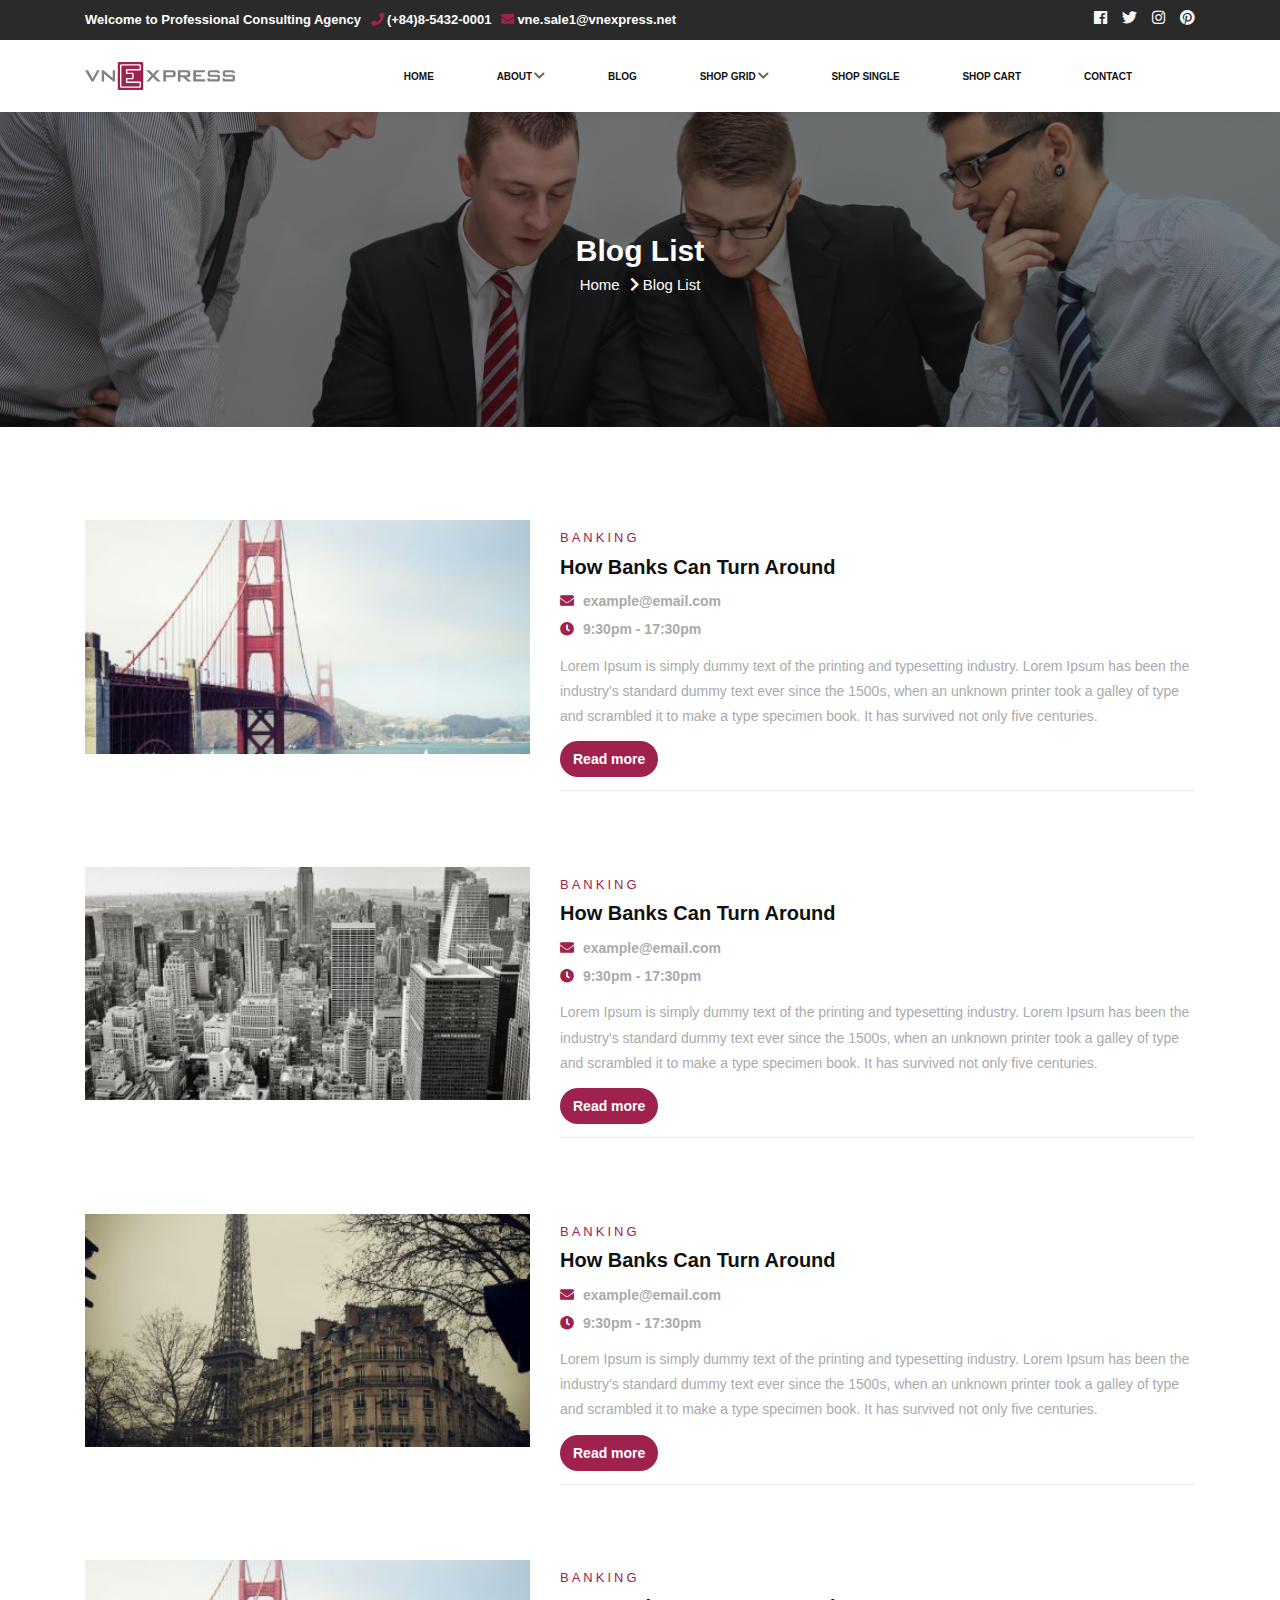
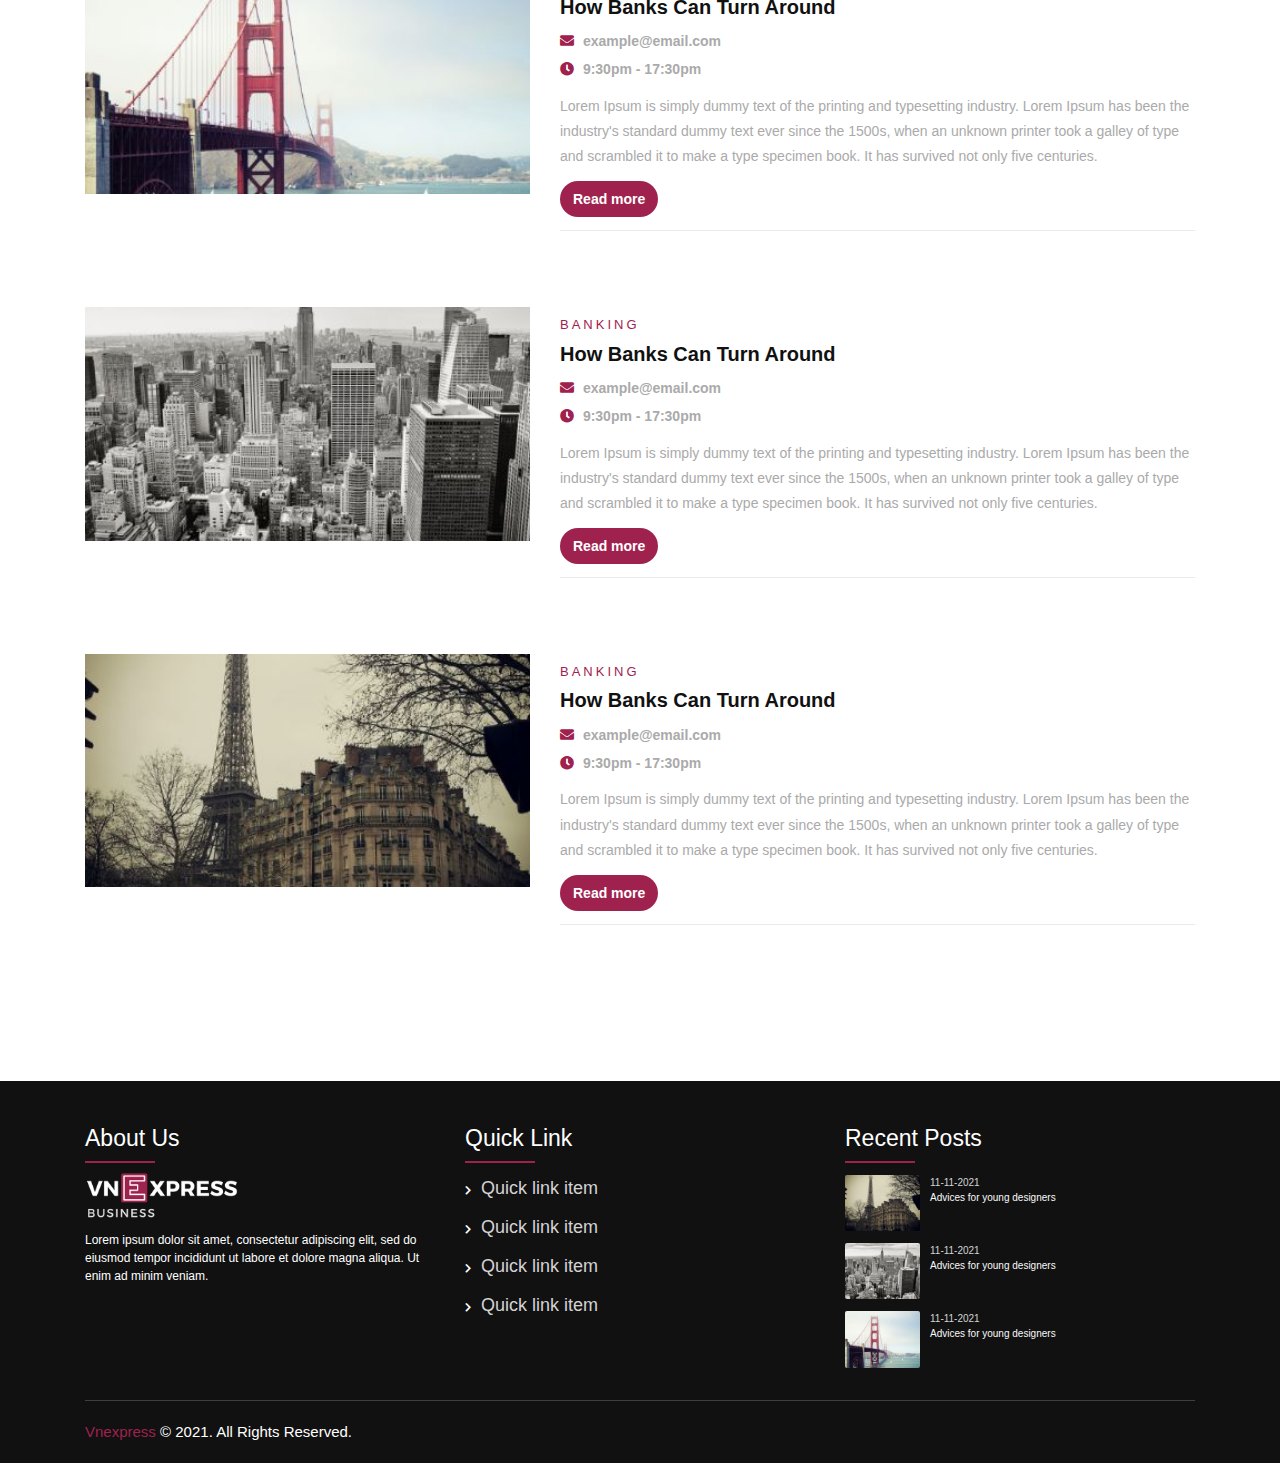
==== commit 51a4034e: "update style feedback section" ====
--- a/blog.html
+++ b/blog.html
@@ -89,9 +89,9 @@
 						<li class="sidenav__item sidenav__dropdown">
 							<a class="dropdown-btn" href="#">About<i class="fas fa-chevron-down"></i></a>
 							<ul id="subnav" class="subnav">
-								<li class="subnav__item"><a href="#">Subav item</a></li>
-								<li class="subnav__item"><a href="#">Subav item</a></li>
-								<li class="subnav__item"><a href="#">Subav item</a></li>
+								<li class="subnav__item"><a href="index.html#about-work">How We Work</a></li>
+								<li class="subnav__item"><a href="index.html#about-offer">What we offer</a></li>
+								<li class="subnav__item"><a href="index.html#about-mission">Our Mission</a></li>
 							</ul>
 						</li>
 						<li class="sidenav__item">
--- a/css/main-style.min.css
+++ b/css/main-style.min.css
@@ -1,4 +1,4 @@
 :root{--blue:#007bff;--indigo:#6610f2;--purple:#6f42c1;--pink:#e83e8c;--red:#dc3545;--orange:#fd7e14;--yellow:#ffc107;--green:#28a745;--teal:#20c997;--cyan:#17a2b8;--white:#fff;--gray:#6c757d;--gray-dark:#343a40;--primary:#007bff;--secondary:#6c757d;--success:#28a745;--info:#17a2b8;--warning:#ffc107;--danger:#dc3545;--light:#f8f9fa;--dark:#343a40;--breakpoint-xs:0;--breakpoint-sm:576px;--breakpoint-md:768px;--breakpoint-lg:992px;--breakpoint-xl:1200px;--font-family-sans-serif:-apple-system,BlinkMacSystemFont,"Segoe UI",Roboto,"Helvetica Neue",Arial,"Noto Sans",sans-serif,"Apple Color Emoji","Segoe UI Emoji","Segoe UI Symbol","Noto Color Emoji";--font-family-monospace:SFMono-Regular,Menlo,Monaco,Consolas,"Liberation Mono","Courier New",monospace}*,::after,::before{-webkit-box-sizing:border-box;box-sizing:border-box}html{font-family:sans-serif;line-height:1.15;-webkit-text-size-adjust:100%;-webkit-tap-highlight-color:transparent}article,aside,figcaption,figure,footer,header,hgroup,main,nav,section{display:block}body{margin:0;font-family:-apple-system,BlinkMacSystemFont,"Segoe UI",Roboto,"Helvetica Neue",Arial,"Noto Sans",sans-serif,"Apple Color Emoji","Segoe UI Emoji","Segoe UI Symbol","Noto Color Emoji";font-size:1rem;font-weight:400;line-height:1.5;color:#212529;text-align:left;background-color:#fff}[tabindex="-1"]:focus:not(:focus-visible){outline:0 !important}hr{-webkit-box-sizing:content-box;box-sizing:content-box;height:0;overflow:visible}h1,h2,h3,h4,h5,h6{margin-top:0;margin-bottom:.5rem}p{margin-top:0;margin-bottom:1rem}abbr[data-original-title],abbr[title]{text-decoration:underline;-webkit-text-decoration:underline dotted;-moz-text-decoration:underline dotted;text-decoration:underline dotted;cursor:help;border-bottom:0;-webkit-text-decoration-skip-ink:none;text-decoration-skip-ink:none}address{margin-bottom:1rem;font-style:normal;line-height:inherit}dl,ol,ul{margin-top:0;margin-bottom:1rem}ol ol,ol ul,ul ol,ul ul{margin-bottom:0}dt{font-weight:700}dd{margin-bottom:.5rem;margin-left:0}blockquote{margin:0 0 1rem}b,strong{font-weight:bolder}small{font-size:80%}sub,sup{position:relative;font-size:75%;line-height:0;vertical-align:baseline}sub{bottom:-0.25em}sup{top:-0.5em}a{color:#007bff;text-decoration:none;background-color:transparent}a:hover{color:#0056b3;text-decoration:underline}a:not([href]){color:inherit;text-decoration:none}a:not([href]):hover{color:inherit;text-decoration:none}code,kbd,pre,samp{font-family:SFMono-Regular,Menlo,Monaco,Consolas,"Liberation Mono","Courier New",monospace;font-size:1em}pre{margin-top:0;margin-bottom:1rem;overflow:auto}figure{margin:0 0 1rem}img{vertical-align:middle;border-style:none}svg{overflow:hidden;vertical-align:middle}table{border-collapse:collapse}caption{padding-top:.75rem;padding-bottom:.75rem;color:#6c757d;text-align:left;caption-side:bottom}th{text-align:inherit}label{display:inline-block;margin-bottom:.5rem}button{border-radius:0}button:focus{outline:1px dotted;outline:5px auto -webkit-focus-ring-color}button,input,optgroup,select,textarea{margin:0;font-family:inherit;font-size:inherit;line-height:inherit}button,input{overflow:visible}button,select{text-transform:none}select{word-wrap:normal}[type=button],[type=reset],[type=submit],button{-webkit-appearance:button}[type=button]:not(:disabled),[type=reset]:not(:disabled),[type=submit]:not(:disabled),button:not(:disabled){cursor:pointer}[type=button]::-moz-focus-inner,[type=reset]::-moz-focus-inner,[type=submit]::-moz-focus-inner,button::-moz-focus-inner{padding:0;border-style:none}input[type=checkbox],input[type=radio]{-webkit-box-sizing:border-box;box-sizing:border-box;padding:0}input[type=date],input[type=datetime-local],input[type=month],input[type=time]{-webkit-appearance:listbox}textarea{overflow:auto;resize:vertical}fieldset{min-width:0;padding:0;margin:0;border:0}legend{display:block;width:100%;max-width:100%;padding:0;margin-bottom:.5rem;font-size:1.5rem;line-height:inherit;color:inherit;white-space:normal}progress{vertical-align:baseline}[type=number]::-webkit-inner-spin-button,[type=number]::-webkit-outer-spin-button{height:auto}[type=search]{outline-offset:-2px;-webkit-appearance:none}[type=search]::-webkit-search-decoration{-webkit-appearance:none}::-webkit-file-upload-button{font:inherit;-webkit-appearance:button}output{display:inline-block}summary{display:list-item;cursor:pointer}template{display:none}[hidden]{display:none !important}.h1,.h2,.h3,.h4,.h5,.h6,h1,h2,h3,h4,h5,h6{margin-bottom:.5rem;font-weight:500;line-height:1.2}.h1,h1{font-size:2.5rem}.h2,h2{font-size:2rem}.h3,h3{font-size:1.75rem}.h4,h4{font-size:1.5rem}.h5,h5{font-size:1.25rem}.h6,h6{font-size:1rem}.lead{font-size:1.25rem;font-weight:300}.display-1{font-size:6rem;font-weight:300;line-height:1.2}.display-2{font-size:5.5rem;font-weight:300;line-height:1.2}.display-3{font-size:4.5rem;font-weight:300;line-height:1.2}.display-4{font-size:3.5rem;font-weight:300;line-height:1.2}hr{margin-top:1rem;margin-bottom:1rem;border:0;border-top:1px solid rgba(0,0,0,.1)}.small,small{font-size:80%;font-weight:400}.mark,mark{padding:.2em;background-color:#fcf8e3}.list-unstyled{padding-left:0;list-style:none}.list-inline{padding-left:0;list-style:none}.list-inline-item{display:inline-block}.list-inline-item:not(:last-child){margin-right:.5rem}.initialism{font-size:90%;text-transform:uppercase}.blockquote{margin-bottom:1rem;font-size:1.25rem}.blockquote-footer{display:block;font-size:80%;color:#6c757d}.blockquote-footer::before{content:"— "}.img-fluid{max-width:100%;height:auto}.img-thumbnail{padding:.25rem;background-color:#fff;border:1px solid #dee2e6;border-radius:.25rem;max-width:100%;height:auto}.figure{display:inline-block}.figure-img{margin-bottom:.5rem;line-height:1}.figure-caption{font-size:90%;color:#6c757d}code{font-size:87.5%;color:#e83e8c;word-wrap:break-word}a>code{color:inherit}kbd{padding:.2rem .4rem;font-size:87.5%;color:#fff;background-color:#212529;border-radius:.2rem}kbd kbd{padding:0;font-size:100%;font-weight:700}pre{display:block;font-size:87.5%;color:#212529}pre code{font-size:inherit;color:inherit;word-break:normal}.pre-scrollable{max-height:340px;overflow-y:scroll}.container{width:100%;padding-right:15px;padding-left:15px;margin-right:auto;margin-left:auto}@media(min-width: 576px){.container{max-width:540px}}@media(min-width: 768px){.container{max-width:720px}}@media(min-width: 992px){.container{max-width:960px}}@media(min-width: 1200px){.container{max-width:1140px}}.container-fluid,.container-lg,.container-md,.container-sm,.container-xl{width:100%;padding-right:15px;padding-left:15px;margin-right:auto;margin-left:auto}@media(min-width: 576px){.container,.container-sm{max-width:540px}}@media(min-width: 768px){.container,.container-md,.container-sm{max-width:720px}}@media(min-width: 992px){.container,.container-lg,.container-md,.container-sm{max-width:960px}}@media(min-width: 1200px){.container,.container-lg,.container-md,.container-sm,.container-xl{max-width:1140px}}.row{display:-ms-flexbox;display:-webkit-box;display:-webkit-flex;display:flex;-ms-flex-wrap:wrap;-webkit-flex-wrap:wrap;flex-wrap:wrap;margin-right:-15px;margin-left:-15px}.no-gutters{margin-right:0;margin-left:0}.no-gutters>.col,.no-gutters>[class*=col-]{padding-right:0;padding-left:0}.col,.col-1,.col-10,.col-11,.col-12,.col-2,.col-3,.col-4,.col-5,.col-6,.col-7,.col-8,.col-9,.col-auto,.col-lg,.col-lg-1,.col-lg-10,.col-lg-11,.col-lg-12,.col-lg-2,.col-lg-3,.col-lg-4,.col-lg-5,.col-lg-6,.col-lg-7,.col-lg-8,.col-lg-9,.col-lg-auto,.col-md,.col-md-1,.col-md-10,.col-md-11,.col-md-12,.col-md-2,.col-md-3,.col-md-4,.col-md-5,.col-md-6,.col-md-7,.col-md-8,.col-md-9,.col-md-auto,.col-sm,.col-sm-1,.col-sm-10,.col-sm-11,.col-sm-12,.col-sm-2,.col-sm-3,.col-sm-4,.col-sm-5,.col-sm-6,.col-sm-7,.col-sm-8,.col-sm-9,.col-sm-auto,.col-xl,.col-xl-1,.col-xl-10,.col-xl-11,.col-xl-12,.col-xl-2,.col-xl-3,.col-xl-4,.col-xl-5,.col-xl-6,.col-xl-7,.col-xl-8,.col-xl-9,.col-xl-auto{position:relative;width:100%;padding-right:15px;padding-left:15px}.col{-ms-flex-preferred-size:0;-webkit-flex-basis:0;flex-basis:0;-ms-flex-positive:1;-webkit-box-flex:1;-webkit-flex-grow:1;flex-grow:1;max-width:100%}.row-cols-1>*{-ms-flex:0 0 100%;-webkit-box-flex:0;-webkit-flex:0 0 100%;flex:0 0 100%;max-width:100%}.row-cols-2>*{-ms-flex:0 0 50%;-webkit-box-flex:0;-webkit-flex:0 0 50%;flex:0 0 50%;max-width:50%}.row-cols-3>*{-ms-flex:0 0 33.333333%;-webkit-box-flex:0;-webkit-flex:0 0 33.333333%;flex:0 0 33.333333%;max-width:33.333333%}.row-cols-4>*{-ms-flex:0 0 25%;-webkit-box-flex:0;-webkit-flex:0 0 25%;flex:0 0 25%;max-width:25%}.row-cols-5>*{-ms-flex:0 0 20%;-webkit-box-flex:0;-webkit-flex:0 0 20%;flex:0 0 20%;max-width:20%}.row-cols-6>*{-ms-flex:0 0 16.666667%;-webkit-box-flex:0;-webkit-flex:0 0 16.666667%;flex:0 0 16.666667%;max-width:16.666667%}.col-auto{-ms-flex:0 0 auto;-webkit-box-flex:0;-webkit-flex:0 0 auto;flex:0 0 auto;width:auto;max-width:100%}.col-1{-ms-flex:0 0 8.333333%;-webkit-box-flex:0;-webkit-flex:0 0 8.333333%;flex:0 0 8.333333%;max-width:8.333333%}.col-2{-ms-flex:0 0 16.666667%;-webkit-box-flex:0;-webkit-flex:0 0 16.666667%;flex:0 0 16.666667%;max-width:16.666667%}.col-3{-ms-flex:0 0 25%;-webkit-box-flex:0;-webkit-flex:0 0 25%;flex:0 0 25%;max-width:25%}.col-4{-ms-flex:0 0 33.333333%;-webkit-box-flex:0;-webkit-flex:0 0 33.333333%;flex:0 0 33.333333%;max-width:33.333333%}.col-5{-ms-flex:0 0 41.666667%;-webkit-box-flex:0;-webkit-flex:0 0 41.666667%;flex:0 0 41.666667%;max-width:41.666667%}.col-6{-ms-flex:0 0 50%;-webkit-box-flex:0;-webkit-flex:0 0 50%;flex:0 0 50%;max-width:50%}.col-7{-ms-flex:0 0 58.333333%;-webkit-box-flex:0;-webkit-flex:0 0 58.333333%;flex:0 0 58.333333%;max-width:58.333333%}.col-8{-ms-flex:0 0 66.666667%;-webkit-box-flex:0;-webkit-flex:0 0 66.666667%;flex:0 0 66.666667%;max-width:66.666667%}.col-9{-ms-flex:0 0 75%;-webkit-box-flex:0;-webkit-flex:0 0 75%;flex:0 0 75%;max-width:75%}.col-10{-ms-flex:0 0 83.333333%;-webkit-box-flex:0;-webkit-flex:0 0 83.333333%;flex:0 0 83.333333%;max-width:83.333333%}.col-11{-ms-flex:0 0 91.666667%;-webkit-box-flex:0;-webkit-flex:0 0 91.666667%;flex:0 0 91.666667%;max-width:91.666667%}.col-12{-ms-flex:0 0 100%;-webkit-box-flex:0;-webkit-flex:0 0 100%;flex:0 0 100%;max-width:100%}.order-first{-ms-flex-order:-1;-webkit-box-ordinal-group:0;-webkit-order:-1;order:-1}.order-last{-ms-flex-order:13;-webkit-box-ordinal-group:14;-webkit-order:13;order:13}.order-0{-ms-flex-order:0;-webkit-box-ordinal-group:1;-webkit-order:0;order:0}.order-1{-ms-flex-order:1;-webkit-box-ordinal-group:2;-webkit-order:1;order:1}.order-2{-ms-flex-order:2;-webkit-box-ordinal-group:3;-webkit-order:2;order:2}.order-3{-ms-flex-order:3;-webkit-box-ordinal-group:4;-webkit-order:3;order:3}.order-4{-ms-flex-order:4;-webkit-box-ordinal-group:5;-webkit-order:4;order:4}.order-5{-ms-flex-order:5;-webkit-box-ordinal-group:6;-webkit-order:5;order:5}.order-6{-ms-flex-order:6;-webkit-box-ordinal-group:7;-webkit-order:6;order:6}.order-7{-ms-flex-order:7;-webkit-box-ordinal-group:8;-webkit-order:7;order:7}.order-8{-ms-flex-order:8;-webkit-box-ordinal-group:9;-webkit-order:8;order:8}.order-9{-ms-flex-order:9;-webkit-box-ordinal-group:10;-webkit-order:9;order:9}.order-10{-ms-flex-order:10;-webkit-box-ordinal-group:11;-webkit-order:10;order:10}.order-11{-ms-flex-order:11;-webkit-box-ordinal-group:12;-webkit-order:11;order:11}.order-12{-ms-flex-order:12;-webkit-box-ordinal-group:13;-webkit-order:12;order:12}.offset-1{margin-left:8.333333%}.offset-2{margin-left:16.666667%}.offset-3{margin-left:25%}.offset-4{margin-left:33.333333%}.offset-5{margin-left:41.666667%}.offset-6{margin-left:50%}.offset-7{margin-left:58.333333%}.offset-8{margin-left:66.666667%}.offset-9{margin-left:75%}.offset-10{margin-left:83.333333%}.offset-11{margin-left:91.666667%}@media(min-width: 576px){.col-sm{-ms-flex-preferred-size:0;-webkit-flex-basis:0;flex-basis:0;-ms-flex-positive:1;-webkit-box-flex:1;-webkit-flex-grow:1;flex-grow:1;max-width:100%}.row-cols-sm-1>*{-ms-flex:0 0 100%;-webkit-box-flex:0;-webkit-flex:0 0 100%;flex:0 0 100%;max-width:100%}.row-cols-sm-2>*{-ms-flex:0 0 50%;-webkit-box-flex:0;-webkit-flex:0 0 50%;flex:0 0 50%;max-width:50%}.row-cols-sm-3>*{-ms-flex:0 0 33.333333%;-webkit-box-flex:0;-webkit-flex:0 0 33.333333%;flex:0 0 33.333333%;max-width:33.333333%}.row-cols-sm-4>*{-ms-flex:0 0 25%;-webkit-box-flex:0;-webkit-flex:0 0 25%;flex:0 0 25%;max-width:25%}.row-cols-sm-5>*{-ms-flex:0 0 20%;-webkit-box-flex:0;-webkit-flex:0 0 20%;flex:0 0 20%;max-width:20%}.row-cols-sm-6>*{-ms-flex:0 0 16.666667%;-webkit-box-flex:0;-webkit-flex:0 0 16.666667%;flex:0 0 16.666667%;max-width:16.666667%}.col-sm-auto{-ms-flex:0 0 auto;-webkit-box-flex:0;-webkit-flex:0 0 auto;flex:0 0 auto;width:auto;max-width:100%}.col-sm-1{-ms-flex:0 0 8.333333%;-webkit-box-flex:0;-webkit-flex:0 0 8.333333%;flex:0 0 8.333333%;max-width:8.333333%}.col-sm-2{-ms-flex:0 0 16.666667%;-webkit-box-flex:0;-webkit-flex:0 0 16.666667%;flex:0 0 16.666667%;max-width:16.666667%}.col-sm-3{-ms-flex:0 0 25%;-webkit-box-flex:0;-webkit-flex:0 0 25%;flex:0 0 25%;max-width:25%}.col-sm-4{-ms-flex:0 0 33.333333%;-webkit-box-flex:0;-webkit-flex:0 0 33.333333%;flex:0 0 33.333333%;max-width:33.333333%}.col-sm-5{-ms-flex:0 0 41.666667%;-webkit-box-flex:0;-webkit-flex:0 0 41.666667%;flex:0 0 41.666667%;max-width:41.666667%}.col-sm-6{-ms-flex:0 0 50%;-webkit-box-flex:0;-webkit-flex:0 0 50%;flex:0 0 50%;max-width:50%}.col-sm-7{-ms-flex:0 0 58.333333%;-webkit-box-flex:0;-webkit-flex:0 0 58.333333%;flex:0 0 58.333333%;max-width:58.333333%}.col-sm-8{-ms-flex:0 0 66.666667%;-webkit-box-flex:0;-webkit-flex:0 0 66.666667%;flex:0 0 66.666667%;max-width:66.666667%}.col-sm-9{-ms-flex:0 0 75%;-webkit-box-flex:0;-webkit-flex:0 0 75%;flex:0 0 75%;max-width:75%}.col-sm-10{-ms-flex:0 0 83.333333%;-webkit-box-flex:0;-webkit-flex:0 0 83.333333%;flex:0 0 83.333333%;max-width:83.333333%}.col-sm-11{-ms-flex:0 0 91.666667%;-webkit-box-flex:0;-webkit-flex:0 0 91.666667%;flex:0 0 91.666667%;max-width:91.666667%}.col-sm-12{-ms-flex:0 0 100%;-webkit-box-flex:0;-webkit-flex:0 0 100%;flex:0 0 100%;max-width:100%}.order-sm-first{-ms-flex-order:-1;-webkit-box-ordinal-group:0;-webkit-order:-1;order:-1}.order-sm-last{-ms-flex-order:13;-webkit-box-ordinal-group:14;-webkit-order:13;order:13}.order-sm-0{-ms-flex-order:0;-webkit-box-ordinal-group:1;-webkit-order:0;order:0}.order-sm-1{-ms-flex-order:1;-webkit-box-ordinal-group:2;-webkit-order:1;order:1}.order-sm-2{-ms-flex-order:2;-webkit-box-ordinal-group:3;-webkit-order:2;order:2}.order-sm-3{-ms-flex-order:3;-webkit-box-ordinal-group:4;-webkit-order:3;order:3}.order-sm-4{-ms-flex-order:4;-webkit-box-ordinal-group:5;-webkit-order:4;order:4}.order-sm-5{-ms-flex-order:5;-webkit-box-ordinal-group:6;-webkit-order:5;order:5}.order-sm-6{-ms-flex-order:6;-webkit-box-ordinal-group:7;-webkit-order:6;order:6}.order-sm-7{-ms-flex-order:7;-webkit-box-ordinal-group:8;-webkit-order:7;order:7}.order-sm-8{-ms-flex-order:8;-webkit-box-ordinal-group:9;-webkit-order:8;order:8}.order-sm-9{-ms-flex-order:9;-webkit-box-ordinal-group:10;-webkit-order:9;order:9}.order-sm-10{-ms-flex-order:10;-webkit-box-ordinal-group:11;-webkit-order:10;order:10}.order-sm-11{-ms-flex-order:11;-webkit-box-ordinal-group:12;-webkit-order:11;order:11}.order-sm-12{-ms-flex-order:12;-webkit-box-ordinal-group:13;-webkit-order:12;order:12}.offset-sm-0{margin-left:0}.offset-sm-1{margin-left:8.333333%}.offset-sm-2{margin-left:16.666667%}.offset-sm-3{margin-left:25%}.offset-sm-4{margin-left:33.333333%}.offset-sm-5{margin-left:41.666667%}.offset-sm-6{margin-left:50%}.offset-sm-7{margin-left:58.333333%}.offset-sm-8{margin-left:66.666667%}.offset-sm-9{margin-left:75%}.offset-sm-10{margin-left:83.333333%}.offset-sm-11{margin-left:91.666667%}}@media(min-width: 768px){.col-md{-ms-flex-preferred-size:0;-webkit-flex-basis:0;flex-basis:0;-ms-flex-positive:1;-webkit-box-flex:1;-webkit-flex-grow:1;flex-grow:1;max-width:100%}.row-cols-md-1>*{-ms-flex:0 0 100%;-webkit-box-flex:0;-webkit-flex:0 0 100%;flex:0 0 100%;max-width:100%}.row-cols-md-2>*{-ms-flex:0 0 50%;-webkit-box-flex:0;-webkit-flex:0 0 50%;flex:0 0 50%;max-width:50%}.row-cols-md-3>*{-ms-flex:0 0 33.333333%;-webkit-box-flex:0;-webkit-flex:0 0 33.333333%;flex:0 0 33.333333%;max-width:33.333333%}.row-cols-md-4>*{-ms-flex:0 0 25%;-webkit-box-flex:0;-webkit-flex:0 0 25%;flex:0 0 25%;max-width:25%}.row-cols-md-5>*{-ms-flex:0 0 20%;-webkit-box-flex:0;-webkit-flex:0 0 20%;flex:0 0 20%;max-width:20%}.row-cols-md-6>*{-ms-flex:0 0 16.666667%;-webkit-box-flex:0;-webkit-flex:0 0 16.666667%;flex:0 0 16.666667%;max-width:16.666667%}.col-md-auto{-ms-flex:0 0 auto;-webkit-box-flex:0;-webkit-flex:0 0 auto;flex:0 0 auto;width:auto;max-width:100%}.col-md-1{-ms-flex:0 0 8.333333%;-webkit-box-flex:0;-webkit-flex:0 0 8.333333%;flex:0 0 8.333333%;max-width:8.333333%}.col-md-2{-ms-flex:0 0 16.666667%;-webkit-box-flex:0;-webkit-flex:0 0 16.666667%;flex:0 0 16.666667%;max-width:16.666667%}.col-md-3{-ms-flex:0 0 25%;-webkit-box-flex:0;-webkit-flex:0 0 25%;flex:0 0 25%;max-width:25%}.col-md-4{-ms-flex:0 0 33.333333%;-webkit-box-flex:0;-webkit-flex:0 0 33.333333%;flex:0 0 33.333333%;max-width:33.333333%}.col-md-5{-ms-flex:0 0 41.666667%;-webkit-box-flex:0;-webkit-flex:0 0 41.666667%;flex:0 0 41.666667%;max-width:41.666667%}.col-md-6{-ms-flex:0 0 50%;-webkit-box-flex:0;-webkit-flex:0 0 50%;flex:0 0 50%;max-width:50%}.col-md-7{-ms-flex:0 0 58.333333%;-webkit-box-flex:0;-webkit-flex:0 0 58.333333%;flex:0 0 58.333333%;max-width:58.333333%}.col-md-8{-ms-flex:0 0 66.666667%;-webkit-box-flex:0;-webkit-flex:0 0 66.666667%;flex:0 0 66.666667%;max-width:66.666667%}.col-md-9{-ms-flex:0 0 75%;-webkit-box-flex:0;-webkit-flex:0 0 75%;flex:0 0 75%;max-width:75%}.col-md-10{-ms-flex:0 0 83.333333%;-webkit-box-flex:0;-webkit-flex:0 0 83.333333%;flex:0 0 83.333333%;max-width:83.333333%}.col-md-11{-ms-flex:0 0 91.666667%;-webkit-box-flex:0;-webkit-flex:0 0 91.666667%;flex:0 0 91.666667%;max-width:91.666667%}.col-md-12{-ms-flex:0 0 100%;-webkit-box-flex:0;-webkit-flex:0 0 100%;flex:0 0 100%;max-width:100%}.order-md-first{-ms-flex-order:-1;-webkit-box-ordinal-group:0;-webkit-order:-1;order:-1}.order-md-last{-ms-flex-order:13;-webkit-box-ordinal-group:14;-webkit-order:13;order:13}.order-md-0{-ms-flex-order:0;-webkit-box-ordinal-group:1;-webkit-order:0;order:0}.order-md-1{-ms-flex-order:1;-webkit-box-ordinal-group:2;-webkit-order:1;order:1}.order-md-2{-ms-flex-order:2;-webkit-box-ordinal-group:3;-webkit-order:2;order:2}.order-md-3{-ms-flex-order:3;-webkit-box-ordinal-group:4;-webkit-order:3;order:3}.order-md-4{-ms-flex-order:4;-webkit-box-ordinal-group:5;-webkit-order:4;order:4}.order-md-5{-ms-flex-order:5;-webkit-box-ordinal-group:6;-webkit-order:5;order:5}.order-md-6{-ms-flex-order:6;-webkit-box-ordinal-group:7;-webkit-order:6;order:6}.order-md-7{-ms-flex-order:7;-webkit-box-ordinal-group:8;-webkit-order:7;order:7}.order-md-8{-ms-flex-order:8;-webkit-box-ordinal-group:9;-webkit-order:8;order:8}.order-md-9{-ms-flex-order:9;-webkit-box-ordinal-group:10;-webkit-order:9;order:9}.order-md-10{-ms-flex-order:10;-webkit-box-ordinal-group:11;-webkit-order:10;order:10}.order-md-11{-ms-flex-order:11;-webkit-box-ordinal-group:12;-webkit-order:11;order:11}.order-md-12{-ms-flex-order:12;-webkit-box-ordinal-group:13;-webkit-order:12;order:12}.offset-md-0{margin-left:0}.offset-md-1{margin-left:8.333333%}.offset-md-2{margin-left:16.666667%}.offset-md-3{margin-left:25%}.offset-md-4{margin-left:33.333333%}.offset-md-5{margin-left:41.666667%}.offset-md-6{margin-left:50%}.offset-md-7{margin-left:58.333333%}.offset-md-8{margin-left:66.666667%}.offset-md-9{margin-left:75%}.offset-md-10{margin-left:83.333333%}.offset-md-11{margin-left:91.666667%}}@media(min-width: 992px){.col-lg{-ms-flex-preferred-size:0;-webkit-flex-basis:0;flex-basis:0;-ms-flex-positive:1;-webkit-box-flex:1;-webkit-flex-grow:1;flex-grow:1;max-width:100%}.row-cols-lg-1>*{-ms-flex:0 0 100%;-webkit-box-flex:0;-webkit-flex:0 0 100%;flex:0 0 100%;max-width:100%}.row-cols-lg-2>*{-ms-flex:0 0 50%;-webkit-box-flex:0;-webkit-flex:0 0 50%;flex:0 0 50%;max-width:50%}.row-cols-lg-3>*{-ms-flex:0 0 33.333333%;-webkit-box-flex:0;-webkit-flex:0 0 33.333333%;flex:0 0 33.333333%;max-width:33.333333%}.row-cols-lg-4>*{-ms-flex:0 0 25%;-webkit-box-flex:0;-webkit-flex:0 0 25%;flex:0 0 25%;max-width:25%}.row-cols-lg-5>*{-ms-flex:0 0 20%;-webkit-box-flex:0;-webkit-flex:0 0 20%;flex:0 0 20%;max-width:20%}.row-cols-lg-6>*{-ms-flex:0 0 16.666667%;-webkit-box-flex:0;-webkit-flex:0 0 16.666667%;flex:0 0 16.666667%;max-width:16.666667%}.col-lg-auto{-ms-flex:0 0 auto;-webkit-box-flex:0;-webkit-flex:0 0 auto;flex:0 0 auto;width:auto;max-width:100%}.col-lg-1{-ms-flex:0 0 8.333333%;-webkit-box-flex:0;-webkit-flex:0 0 8.333333%;flex:0 0 8.333333%;max-width:8.333333%}.col-lg-2{-ms-flex:0 0 16.666667%;-webkit-box-flex:0;-webkit-flex:0 0 16.666667%;flex:0 0 16.666667%;max-width:16.666667%}.col-lg-3{-ms-flex:0 0 25%;-webkit-box-flex:0;-webkit-flex:0 0 25%;flex:0 0 25%;max-width:25%}.col-lg-4{-ms-flex:0 0 33.333333%;-webkit-box-flex:0;-webkit-flex:0 0 33.333333%;flex:0 0 33.333333%;max-width:33.333333%}.col-lg-5{-ms-flex:0 0 41.666667%;-webkit-box-flex:0;-webkit-flex:0 0 41.666667%;flex:0 0 41.666667%;max-width:41.666667%}.col-lg-6{-ms-flex:0 0 50%;-webkit-box-flex:0;-webkit-flex:0 0 50%;flex:0 0 50%;max-width:50%}.col-lg-7{-ms-flex:0 0 58.333333%;-webkit-box-flex:0;-webkit-flex:0 0 58.333333%;flex:0 0 58.333333%;max-width:58.333333%}.col-lg-8{-ms-flex:0 0 66.666667%;-webkit-box-flex:0;-webkit-flex:0 0 66.666667%;flex:0 0 66.666667%;max-width:66.666667%}.col-lg-9{-ms-flex:0 0 75%;-webkit-box-flex:0;-webkit-flex:0 0 75%;flex:0 0 75%;max-width:75%}.col-lg-10{-ms-flex:0 0 83.333333%;-webkit-box-flex:0;-webkit-flex:0 0 83.333333%;flex:0 0 83.333333%;max-width:83.333333%}.col-lg-11{-ms-flex:0 0 91.666667%;-webkit-box-flex:0;-webkit-flex:0 0 91.666667%;flex:0 0 91.666667%;max-width:91.666667%}.col-lg-12{-ms-flex:0 0 100%;-webkit-box-flex:0;-webkit-flex:0 0 100%;flex:0 0 100%;max-width:100%}.order-lg-first{-ms-flex-order:-1;-webkit-box-ordinal-group:0;-webkit-order:-1;order:-1}.order-lg-last{-ms-flex-order:13;-webkit-box-ordinal-group:14;-webkit-order:13;order:13}.order-lg-0{-ms-flex-order:0;-webkit-box-ordinal-group:1;-webkit-order:0;order:0}.order-lg-1{-ms-flex-order:1;-webkit-box-ordinal-group:2;-webkit-order:1;order:1}.order-lg-2{-ms-flex-order:2;-webkit-box-ordinal-group:3;-webkit-order:2;order:2}.order-lg-3{-ms-flex-order:3;-webkit-box-ordinal-group:4;-webkit-order:3;order:3}.order-lg-4{-ms-flex-order:4;-webkit-box-ordinal-group:5;-webkit-order:4;order:4}.order-lg-5{-ms-flex-order:5;-webkit-box-ordinal-group:6;-webkit-order:5;order:5}.order-lg-6{-ms-flex-order:6;-webkit-box-ordinal-group:7;-webkit-order:6;order:6}.order-lg-7{-ms-flex-order:7;-webkit-box-ordinal-group:8;-webkit-order:7;order:7}.order-lg-8{-ms-flex-order:8;-webkit-box-ordinal-group:9;-webkit-order:8;order:8}.order-lg-9{-ms-flex-order:9;-webkit-box-ordinal-group:10;-webkit-order:9;order:9}.order-lg-10{-ms-flex-order:10;-webkit-box-ordinal-group:11;-webkit-order:10;order:10}.order-lg-11{-ms-flex-order:11;-webkit-box-ordinal-group:12;-webkit-order:11;order:11}.order-lg-12{-ms-flex-order:12;-webkit-box-ordinal-group:13;-webkit-order:12;order:12}.offset-lg-0{margin-left:0}.offset-lg-1{margin-left:8.333333%}.offset-lg-2{margin-left:16.666667%}.offset-lg-3{margin-left:25%}.offset-lg-4{margin-left:33.333333%}.offset-lg-5{margin-left:41.666667%}.offset-lg-6{margin-left:50%}.offset-lg-7{margin-left:58.333333%}.offset-lg-8{margin-left:66.666667%}.offset-lg-9{margin-left:75%}.offset-lg-10{margin-left:83.333333%}.offset-lg-11{margin-left:91.666667%}}@media(min-width: 1200px){.col-xl{-ms-flex-preferred-size:0;-webkit-flex-basis:0;flex-basis:0;-ms-flex-positive:1;-webkit-box-flex:1;-webkit-flex-grow:1;flex-grow:1;max-width:100%}.row-cols-xl-1>*{-ms-flex:0 0 100%;-webkit-box-flex:0;-webkit-flex:0 0 100%;flex:0 0 100%;max-width:100%}.row-cols-xl-2>*{-ms-flex:0 0 50%;-webkit-box-flex:0;-webkit-flex:0 0 50%;flex:0 0 50%;max-width:50%}.row-cols-xl-3>*{-ms-flex:0 0 33.333333%;-webkit-box-flex:0;-webkit-flex:0 0 33.333333%;flex:0 0 33.333333%;max-width:33.333333%}.row-cols-xl-4>*{-ms-flex:0 0 25%;-webkit-box-flex:0;-webkit-flex:0 0 25%;flex:0 0 25%;max-width:25%}.row-cols-xl-5>*{-ms-flex:0 0 20%;-webkit-box-flex:0;-webkit-flex:0 0 20%;flex:0 0 20%;max-width:20%}.row-cols-xl-6>*{-ms-flex:0 0 16.666667%;-webkit-box-flex:0;-webkit-flex:0 0 16.666667%;flex:0 0 16.666667%;max-width:16.666667%}.col-xl-auto{-ms-flex:0 0 auto;-webkit-box-flex:0;-webkit-flex:0 0 auto;flex:0 0 auto;width:auto;max-width:100%}.col-xl-1{-ms-flex:0 0 8.333333%;-webkit-box-flex:0;-webkit-flex:0 0 8.333333%;flex:0 0 8.333333%;max-width:8.333333%}.col-xl-2{-ms-flex:0 0 16.666667%;-webkit-box-flex:0;-webkit-flex:0 0 16.666667%;flex:0 0 16.666667%;max-width:16.666667%}.col-xl-3{-ms-flex:0 0 25%;-webkit-box-flex:0;-webkit-flex:0 0 25%;flex:0 0 25%;max-width:25%}.col-xl-4{-ms-flex:0 0 33.333333%;-webkit-box-flex:0;-webkit-flex:0 0 33.333333%;flex:0 0 33.333333%;max-width:33.333333%}.col-xl-5{-ms-flex:0 0 41.666667%;-webkit-box-flex:0;-webkit-flex:0 0 41.666667%;flex:0 0 41.666667%;max-width:41.666667%}.col-xl-6{-ms-flex:0 0 50%;-webkit-box-flex:0;-webkit-flex:0 0 50%;flex:0 0 50%;max-width:50%}.col-xl-7{-ms-flex:0 0 58.333333%;-webkit-box-flex:0;-webkit-flex:0 0 58.333333%;flex:0 0 58.333333%;max-width:58.333333%}.col-xl-8{-ms-flex:0 0 66.666667%;-webkit-box-flex:0;-webkit-flex:0 0 66.666667%;flex:0 0 66.666667%;max-width:66.666667%}.col-xl-9{-ms-flex:0 0 75%;-webkit-box-flex:0;-webkit-flex:0 0 75%;flex:0 0 75%;max-width:75%}.col-xl-10{-ms-flex:0 0 83.333333%;-webkit-box-flex:0;-webkit-flex:0 0 83.333333%;flex:0 0 83.333333%;max-width:83.333333%}.col-xl-11{-ms-flex:0 0 91.666667%;-webkit-box-flex:0;-webkit-flex:0 0 91.666667%;flex:0 0 91.666667%;max-width:91.666667%}.col-xl-12{-ms-flex:0 0 100%;-webkit-box-flex:0;-webkit-flex:0 0 100%;flex:0 0 100%;max-width:100%}.order-xl-first{-ms-flex-order:-1;-webkit-box-ordinal-group:0;-webkit-order:-1;order:-1}.order-xl-last{-ms-flex-order:13;-webkit-box-ordinal-group:14;-webkit-order:13;order:13}.order-xl-0{-ms-flex-order:0;-webkit-box-ordinal-group:1;-webkit-order:0;order:0}.order-xl-1{-ms-flex-order:1;-webkit-box-ordinal-group:2;-webkit-order:1;order:1}.order-xl-2{-ms-flex-order:2;-webkit-box-ordinal-group:3;-webkit-order:2;order:2}.order-xl-3{-ms-flex-order:3;-webkit-box-ordinal-group:4;-webkit-order:3;order:3}.order-xl-4{-ms-flex-order:4;-webkit-box-ordinal-group:5;-webkit-order:4;order:4}.order-xl-5{-ms-flex-order:5;-webkit-box-ordinal-group:6;-webkit-order:5;order:5}.order-xl-6{-ms-flex-order:6;-webkit-box-ordinal-group:7;-webkit-order:6;order:6}.order-xl-7{-ms-flex-order:7;-webkit-box-ordinal-group:8;-webkit-order:7;order:7}.order-xl-8{-ms-flex-order:8;-webkit-box-ordinal-group:9;-webkit-order:8;order:8}.order-xl-9{-ms-flex-order:9;-webkit-box-ordinal-group:10;-webkit-order:9;order:9}.order-xl-10{-ms-flex-order:10;-webkit-box-ordinal-group:11;-webkit-order:10;order:10}.order-xl-11{-ms-flex-order:11;-webkit-box-ordinal-group:12;-webkit-order:11;order:11}.order-xl-12{-ms-flex-order:12;-webkit-box-ordinal-group:13;-webkit-order:12;order:12}.offset-xl-0{margin-left:0}.offset-xl-1{margin-left:8.333333%}.offset-xl-2{margin-left:16.666667%}.offset-xl-3{margin-left:25%}.offset-xl-4{margin-left:33.333333%}.offset-xl-5{margin-left:41.666667%}.offset-xl-6{margin-left:50%}.offset-xl-7{margin-left:58.333333%}.offset-xl-8{margin-left:66.666667%}.offset-xl-9{margin-left:75%}.offset-xl-10{margin-left:83.333333%}.offset-xl-11{margin-left:91.666667%}}.table{width:100%;margin-bottom:1rem;color:#212529}.table td,.table th{padding:.75rem;vertical-align:top;border-top:1px solid #dee2e6}.table thead th{vertical-align:bottom;border-bottom:2px solid #dee2e6}.table tbody+tbody{border-top:2px solid #dee2e6}.table-sm td,.table-sm th{padding:.3rem}.table-bordered{border:1px solid #dee2e6}.table-bordered td,.table-bordered th{border:1px solid #dee2e6}.table-bordered thead td,.table-bordered thead th{border-bottom-width:2px}.table-borderless tbody+tbody,.table-borderless td,.table-borderless th,.table-borderless thead th{border:0}.table-striped tbody tr:nth-of-type(odd){background-color:rgba(0,0,0,.05)}.table-hover tbody tr:hover{color:#212529;background-color:rgba(0,0,0,.075)}.table-primary,.table-primary>td,.table-primary>th{background-color:#b8daff}.table-primary tbody+tbody,.table-primary td,.table-primary th,.table-primary thead th{border-color:#7abaff}.table-hover .table-primary:hover{background-color:#9fcdff}.table-hover .table-primary:hover>td,.table-hover .table-primary:hover>th{background-color:#9fcdff}.table-secondary,.table-secondary>td,.table-secondary>th{background-color:#d6d8db}.table-secondary tbody+tbody,.table-secondary td,.table-secondary th,.table-secondary thead th{border-color:#b3b7bb}.table-hover .table-secondary:hover{background-color:#c8cbcf}.table-hover .table-secondary:hover>td,.table-hover .table-secondary:hover>th{background-color:#c8cbcf}.table-success,.table-success>td,.table-success>th{background-color:#c3e6cb}.table-success tbody+tbody,.table-success td,.table-success th,.table-success thead th{border-color:#8fd19e}.table-hover .table-success:hover{background-color:#b1dfbb}.table-hover .table-success:hover>td,.table-hover .table-success:hover>th{background-color:#b1dfbb}.table-info,.table-info>td,.table-info>th{background-color:#bee5eb}.table-info tbody+tbody,.table-info td,.table-info th,.table-info thead th{border-color:#86cfda}.table-hover .table-info:hover{background-color:#abdde5}.table-hover .table-info:hover>td,.table-hover .table-info:hover>th{background-color:#abdde5}.table-warning,.table-warning>td,.table-warning>th{background-color:#ffeeba}.table-warning tbody+tbody,.table-warning td,.table-warning th,.table-warning thead th{border-color:#ffdf7e}.table-hover .table-warning:hover{background-color:#ffe8a1}.table-hover .table-warning:hover>td,.table-hover .table-warning:hover>th{background-color:#ffe8a1}.table-danger,.table-danger>td,.table-danger>th{background-color:#f5c6cb}.table-danger tbody+tbody,.table-danger td,.table-danger th,.table-danger thead th{border-color:#ed969e}.table-hover .table-danger:hover{background-color:#f1b0b7}.table-hover .table-danger:hover>td,.table-hover .table-danger:hover>th{background-color:#f1b0b7}.table-light,.table-light>td,.table-light>th{background-color:#fdfdfe}.table-light tbody+tbody,.table-light td,.table-light th,.table-light thead th{border-color:#fbfcfc}.table-hover .table-light:hover{background-color:#ececf6}.table-hover .table-light:hover>td,.table-hover .table-light:hover>th{background-color:#ececf6}.table-dark,.table-dark>td,.table-dark>th{background-color:#c6c8ca}.table-dark tbody+tbody,.table-dark td,.table-dark th,.table-dark thead th{border-color:#95999c}.table-hover .table-dark:hover{background-color:#b9bbbe}.table-hover .table-dark:hover>td,.table-hover .table-dark:hover>th{background-color:#b9bbbe}.table-active,.table-active>td,.table-active>th{background-color:rgba(0,0,0,.075)}.table-hover .table-active:hover{background-color:rgba(0,0,0,.075)}.table-hover .table-active:hover>td,.table-hover .table-active:hover>th{background-color:rgba(0,0,0,.075)}.table .thead-dark th{color:#fff;background-color:#343a40;border-color:#454d55}.table .thead-light th{color:#495057;background-color:#e9ecef;border-color:#dee2e6}.table-dark{color:#fff;background-color:#343a40}.table-dark td,.table-dark th,.table-dark thead th{border-color:#454d55}.table-dark.table-bordered{border:0}.table-dark.table-striped tbody tr:nth-of-type(odd){background-color:rgba(255,255,255,.05)}.table-dark.table-hover tbody tr:hover{color:#fff;background-color:rgba(255,255,255,.075)}@media(max-width: 575.98px){.table-responsive-sm{display:block;width:100%;overflow-x:auto;-webkit-overflow-scrolling:touch}.table-responsive-sm>.table-bordered{border:0}}@media(max-width: 767.98px){.table-responsive-md{display:block;width:100%;overflow-x:auto;-webkit-overflow-scrolling:touch}.table-responsive-md>.table-bordered{border:0}}@media(max-width: 991.98px){.table-responsive-lg{display:block;width:100%;overflow-x:auto;-webkit-overflow-scrolling:touch}.table-responsive-lg>.table-bordered{border:0}}@media(max-width: 1199.98px){.table-responsive-xl{display:block;width:100%;overflow-x:auto;-webkit-overflow-scrolling:touch}.table-responsive-xl>.table-bordered{border:0}}.table-responsive{display:block;width:100%;overflow-x:auto;-webkit-overflow-scrolling:touch}.table-responsive>.table-bordered{border:0}.form-control{display:block;width:100%;height:calc(1.5em + .75rem + 2px);padding:.375rem .75rem;font-size:1rem;font-weight:400;line-height:1.5;color:#495057;background-color:#fff;background-clip:padding-box;border:1px solid #ced4da;border-radius:.25rem;-webkit-transition:border-color .15s ease-in-out,-webkit-box-shadow .15s ease-in-out;transition:border-color .15s ease-in-out,-webkit-box-shadow .15s ease-in-out;transition:border-color .15s ease-in-out,box-shadow .15s ease-in-out;transition:border-color .15s ease-in-out,box-shadow .15s ease-in-out,-webkit-box-shadow .15s ease-in-out}@media(prefers-reduced-motion: reduce){.form-control{-webkit-transition:none;transition:none}}.form-control::-ms-expand{background-color:transparent;border:0}.form-control:-moz-focusring{color:transparent;text-shadow:0 0 0 #495057}.form-control:focus{color:#495057;background-color:#fff;border-color:#80bdff;outline:0;-webkit-box-shadow:0 0 0 .2rem rgba(0,123,255,.25);box-shadow:0 0 0 .2rem rgba(0,123,255,.25)}.form-control::-webkit-input-placeholder{color:#6c757d;opacity:1}.form-control::-moz-placeholder{color:#6c757d;opacity:1}.form-control:-ms-input-placeholder{color:#6c757d;opacity:1}.form-control::-ms-input-placeholder{color:#6c757d;opacity:1}.form-control::placeholder{color:#6c757d;opacity:1}.form-control:disabled,.form-control[readonly]{background-color:#e9ecef;opacity:1}select.form-control:focus::-ms-value{color:#495057;background-color:#fff}.form-control-file,.form-control-range{display:block;width:100%}.col-form-label{padding-top:calc(.375rem + 1px);padding-bottom:calc(.375rem + 1px);margin-bottom:0;font-size:inherit;line-height:1.5}.col-form-label-lg{padding-top:calc(.5rem + 1px);padding-bottom:calc(.5rem + 1px);font-size:1.25rem;line-height:1.5}.col-form-label-sm{padding-top:calc(.25rem + 1px);padding-bottom:calc(.25rem + 1px);font-size:.875rem;line-height:1.5}.form-control-plaintext{display:block;width:100%;padding:.375rem 0;margin-bottom:0;font-size:1rem;line-height:1.5;color:#212529;background-color:transparent;border:solid transparent;border-width:1px 0}.form-control-plaintext.form-control-lg,.form-control-plaintext.form-control-sm{padding-right:0;padding-left:0}.form-control-sm{height:calc(1.5em + .5rem + 2px);padding:.25rem .5rem;font-size:.875rem;line-height:1.5;border-radius:.2rem}.form-control-lg{height:calc(1.5em + 1rem + 2px);padding:.5rem 1rem;font-size:1.25rem;line-height:1.5;border-radius:.3rem}select.form-control[multiple],select.form-control[size]{height:auto}textarea.form-control{height:auto}.form-group{margin-bottom:1rem}.form-text{display:block;margin-top:.25rem}.form-row{display:-ms-flexbox;display:-webkit-box;display:-webkit-flex;display:flex;-ms-flex-wrap:wrap;-webkit-flex-wrap:wrap;flex-wrap:wrap;margin-right:-5px;margin-left:-5px}.form-row>.col,.form-row>[class*=col-]{padding-right:5px;padding-left:5px}.form-check{position:relative;display:block;padding-left:1.25rem}.form-check-input{position:absolute;margin-top:.3rem;margin-left:-1.25rem}.form-check-input:disabled~.form-check-label,.form-check-input[disabled]~.form-check-label{color:#6c757d}.form-check-label{margin-bottom:0}.form-check-inline{display:-ms-inline-flexbox;display:-webkit-inline-box;display:-webkit-inline-flex;display:inline-flex;-ms-flex-align:center;-webkit-box-align:center;-webkit-align-items:center;align-items:center;padding-left:0;margin-right:.75rem}.form-check-inline .form-check-input{position:static;margin-top:0;margin-right:.3125rem;margin-left:0}.valid-feedback{display:none;width:100%;margin-top:.25rem;font-size:80%;color:#28a745}.valid-tooltip{position:absolute;top:100%;z-index:5;display:none;max-width:100%;padding:.25rem .5rem;margin-top:.1rem;font-size:.875rem;line-height:1.5;color:#fff;background-color:rgba(40,167,69,.9);border-radius:.25rem}.is-valid~.valid-feedback,.is-valid~.valid-tooltip,.was-validated :valid~.valid-feedback,.was-validated :valid~.valid-tooltip{display:block}.form-control.is-valid,.was-validated .form-control:valid{border-color:#28a745;padding-right:calc(1.5em + .75rem);background-image:url("data:image/svg+xml,%3csvg xmlns='http://www.w3.org/2000/svg' width='8' height='8' viewBox='0 0 8 8'%3e%3cpath fill='%2328a745' d='M2.3 6.73L.6 4.53c-.4-1.04.46-1.4 1.1-.8l1.1 1.4 3.4-3.8c.6-.63 1.6-.27 1.2.7l-4 4.6c-.43.5-.8.4-1.1.1z'/%3e%3c/svg%3e");background-repeat:no-repeat;background-position:right calc(.375em + .1875rem) center;background-size:calc(.75em + .375rem) calc(.75em + .375rem)}.form-control.is-valid:focus,.was-validated .form-control:valid:focus{border-color:#28a745;-webkit-box-shadow:0 0 0 .2rem rgba(40,167,69,.25);box-shadow:0 0 0 .2rem rgba(40,167,69,.25)}.was-validated textarea.form-control:valid,textarea.form-control.is-valid{padding-right:calc(1.5em + .75rem);background-position:top calc(.375em + .1875rem) right calc(.375em + .1875rem)}.custom-select.is-valid,.was-validated .custom-select:valid{border-color:#28a745;padding-right:calc(.75em + 2.3125rem);background:url("data:image/svg+xml,%3csvg xmlns='http://www.w3.org/2000/svg' width='4' height='5' viewBox='0 0 4 5'%3e%3cpath fill='%23343a40' d='M2 0L0 2h4zm0 5L0 3h4z'/%3e%3c/svg%3e") no-repeat right .75rem center/8px 10px,url("data:image/svg+xml,%3csvg xmlns='http://www.w3.org/2000/svg' width='8' height='8' viewBox='0 0 8 8'%3e%3cpath fill='%2328a745' d='M2.3 6.73L.6 4.53c-.4-1.04.46-1.4 1.1-.8l1.1 1.4 3.4-3.8c.6-.63 1.6-.27 1.2.7l-4 4.6c-.43.5-.8.4-1.1.1z'/%3e%3c/svg%3e") #fff no-repeat center right 1.75rem/calc(0.75em + 0.375rem) calc(.75em + .375rem)}.custom-select.is-valid:focus,.was-validated .custom-select:valid:focus{border-color:#28a745;-webkit-box-shadow:0 0 0 .2rem rgba(40,167,69,.25);box-shadow:0 0 0 .2rem rgba(40,167,69,.25)}.form-check-input.is-valid~.form-check-label,.was-validated .form-check-input:valid~.form-check-label{color:#28a745}.form-check-input.is-valid~.valid-feedback,.form-check-input.is-valid~.valid-tooltip,.was-validated .form-check-input:valid~.valid-feedback,.was-validated .form-check-input:valid~.valid-tooltip{display:block}.custom-control-input.is-valid~.custom-control-label,.was-validated .custom-control-input:valid~.custom-control-label{color:#28a745}.custom-control-input.is-valid~.custom-control-label::before,.was-validated .custom-control-input:valid~.custom-control-label::before{border-color:#28a745}.custom-control-input.is-valid:checked~.custom-control-label::before,.was-validated .custom-control-input:valid:checked~.custom-control-label::before{border-color:#34ce57;background-color:#34ce57}.custom-control-input.is-valid:focus~.custom-control-label::before,.was-validated .custom-control-input:valid:focus~.custom-control-label::before{-webkit-box-shadow:0 0 0 .2rem rgba(40,167,69,.25);box-shadow:0 0 0 .2rem rgba(40,167,69,.25)}.custom-control-input.is-valid:focus:not(:checked)~.custom-control-label::before,.was-validated .custom-control-input:valid:focus:not(:checked)~.custom-control-label::before{border-color:#28a745}.custom-file-input.is-valid~.custom-file-label,.was-validated .custom-file-input:valid~.custom-file-label{border-color:#28a745}.custom-file-input.is-valid:focus~.custom-file-label,.was-validated .custom-file-input:valid:focus~.custom-file-label{border-color:#28a745;-webkit-box-shadow:0 0 0 .2rem rgba(40,167,69,.25);box-shadow:0 0 0 .2rem rgba(40,167,69,.25)}.invalid-feedback{display:none;width:100%;margin-top:.25rem;font-size:80%;color:#dc3545}.invalid-tooltip{position:absolute;top:100%;z-index:5;display:none;max-width:100%;padding:.25rem .5rem;margin-top:.1rem;font-size:.875rem;line-height:1.5;color:#fff;background-color:rgba(220,53,69,.9);border-radius:.25rem}.is-invalid~.invalid-feedback,.is-invalid~.invalid-tooltip,.was-validated :invalid~.invalid-feedback,.was-validated :invalid~.invalid-tooltip{display:block}.form-control.is-invalid,.was-validated .form-control:invalid{border-color:#dc3545;padding-right:calc(1.5em + .75rem);background-image:url("data:image/svg+xml,%3csvg xmlns='http://www.w3.org/2000/svg' width='12' height='12' fill='none' stroke='%23dc3545' viewBox='0 0 12 12'%3e%3ccircle cx='6' cy='6' r='4.5'/%3e%3cpath stroke-linejoin='round' d='M5.8 3.6h.4L6 6.5z'/%3e%3ccircle cx='6' cy='8.2' r='.6' fill='%23dc3545' stroke='none'/%3e%3c/svg%3e");background-repeat:no-repeat;background-position:right calc(.375em + .1875rem) center;background-size:calc(.75em + .375rem) calc(.75em + .375rem)}.form-control.is-invalid:focus,.was-validated .form-control:invalid:focus{border-color:#dc3545;-webkit-box-shadow:0 0 0 .2rem rgba(220,53,69,.25);box-shadow:0 0 0 .2rem rgba(220,53,69,.25)}.was-validated textarea.form-control:invalid,textarea.form-control.is-invalid{padding-right:calc(1.5em + .75rem);background-position:top calc(.375em + .1875rem) right calc(.375em + .1875rem)}.custom-select.is-invalid,.was-validated .custom-select:invalid{border-color:#dc3545;padding-right:calc(.75em + 2.3125rem);background:url("data:image/svg+xml,%3csvg xmlns='http://www.w3.org/2000/svg' width='4' height='5' viewBox='0 0 4 5'%3e%3cpath fill='%23343a40' d='M2 0L0 2h4zm0 5L0 3h4z'/%3e%3c/svg%3e") no-repeat right .75rem center/8px 10px,url("data:image/svg+xml,%3csvg xmlns='http://www.w3.org/2000/svg' width='12' height='12' fill='none' stroke='%23dc3545' viewBox='0 0 12 12'%3e%3ccircle cx='6' cy='6' r='4.5'/%3e%3cpath stroke-linejoin='round' d='M5.8 3.6h.4L6 6.5z'/%3e%3ccircle cx='6' cy='8.2' r='.6' fill='%23dc3545' stroke='none'/%3e%3c/svg%3e") #fff no-repeat center right 1.75rem/calc(0.75em + 0.375rem) calc(.75em + .375rem)}.custom-select.is-invalid:focus,.was-validated .custom-select:invalid:focus{border-color:#dc3545;-webkit-box-shadow:0 0 0 .2rem rgba(220,53,69,.25);box-shadow:0 0 0 .2rem rgba(220,53,69,.25)}.form-check-input.is-invalid~.form-check-label,.was-validated .form-check-input:invalid~.form-check-label{color:#dc3545}.form-check-input.is-invalid~.invalid-feedback,.form-check-input.is-invalid~.invalid-tooltip,.was-validated .form-check-input:invalid~.invalid-feedback,.was-validated .form-check-input:invalid~.invalid-tooltip{display:block}.custom-control-input.is-invalid~.custom-control-label,.was-validated .custom-control-input:invalid~.custom-control-label{color:#dc3545}.custom-control-input.is-invalid~.custom-control-label::before,.was-validated .custom-control-input:invalid~.custom-control-label::before{border-color:#dc3545}.custom-control-input.is-invalid:checked~.custom-control-label::before,.was-validated .custom-control-input:invalid:checked~.custom-control-label::before{border-color:#e4606d;background-color:#e4606d}.custom-control-input.is-invalid:focus~.custom-control-label::before,.was-validated .custom-control-input:invalid:focus~.custom-control-label::before{-webkit-box-shadow:0 0 0 .2rem rgba(220,53,69,.25);box-shadow:0 0 0 .2rem rgba(220,53,69,.25)}.custom-control-input.is-invalid:focus:not(:checked)~.custom-control-label::before,.was-validated .custom-control-input:invalid:focus:not(:checked)~.custom-control-label::before{border-color:#dc3545}.custom-file-input.is-invalid~.custom-file-label,.was-validated .custom-file-input:invalid~.custom-file-label{border-color:#dc3545}.custom-file-input.is-invalid:focus~.custom-file-label,.was-validated .custom-file-input:invalid:focus~.custom-file-label{border-color:#dc3545;-webkit-box-shadow:0 0 0 .2rem rgba(220,53,69,.25);box-shadow:0 0 0 .2rem rgba(220,53,69,.25)}.form-inline{display:-ms-flexbox;display:-webkit-box;display:-webkit-flex;display:flex;-ms-flex-flow:row wrap;-webkit-box-orient:horizontal;-webkit-box-direction:normal;-webkit-flex-flow:row wrap;flex-flow:row wrap;-ms-flex-align:center;-webkit-box-align:center;-webkit-align-items:center;align-items:center}.form-inline .form-check{width:100%}@media(min-width: 576px){.form-inline label{display:-ms-flexbox;display:-webkit-box;display:-webkit-flex;display:flex;-ms-flex-align:center;-webkit-box-align:center;-webkit-align-items:center;align-items:center;-ms-flex-pack:center;-webkit-box-pack:center;-webkit-justify-content:center;justify-content:center;margin-bottom:0}.form-inline .form-group{display:-ms-flexbox;display:-webkit-box;display:-webkit-flex;display:flex;-ms-flex:0 0 auto;-webkit-box-flex:0;-webkit-flex:0 0 auto;flex:0 0 auto;-ms-flex-flow:row wrap;-webkit-box-orient:horizontal;-webkit-box-direction:normal;-webkit-flex-flow:row wrap;flex-flow:row wrap;-ms-flex-align:center;-webkit-box-align:center;-webkit-align-items:center;align-items:center;margin-bottom:0}.form-inline .form-control{display:inline-block;width:auto;vertical-align:middle}.form-inline .form-control-plaintext{display:inline-block}.form-inline .custom-select,.form-inline .input-group{width:auto}.form-inline .form-check{display:-ms-flexbox;display:-webkit-box;display:-webkit-flex;display:flex;-ms-flex-align:center;-webkit-box-align:center;-webkit-align-items:center;align-items:center;-ms-flex-pack:center;-webkit-box-pack:center;-webkit-justify-content:center;justify-content:center;width:auto;padding-left:0}.form-inline .form-check-input{position:relative;-ms-flex-negative:0;-webkit-flex-shrink:0;flex-shrink:0;margin-top:0;margin-right:.25rem;margin-left:0}.form-inline .custom-control{-ms-flex-align:center;-webkit-box-align:center;-webkit-align-items:center;align-items:center;-ms-flex-pack:center;-webkit-box-pack:center;-webkit-justify-content:center;justify-content:center}.form-inline .custom-control-label{margin-bottom:0}}.btn{display:inline-block;font-weight:400;color:#212529;text-align:center;vertical-align:middle;cursor:pointer;-webkit-user-select:none;-moz-user-select:none;-ms-user-select:none;user-select:none;background-color:transparent;border:1px solid transparent;padding:.375rem .75rem;font-size:1rem;line-height:1.5;border-radius:.25rem;-webkit-transition:color .15s ease-in-out,background-color .15s ease-in-out,border-color .15s ease-in-out,-webkit-box-shadow .15s ease-in-out;transition:color .15s ease-in-out,background-color .15s ease-in-out,border-color .15s ease-in-out,-webkit-box-shadow .15s ease-in-out;transition:color .15s ease-in-out,background-color .15s ease-in-out,border-color .15s ease-in-out,box-shadow .15s ease-in-out;transition:color .15s ease-in-out,background-color .15s ease-in-out,border-color .15s ease-in-out,box-shadow .15s ease-in-out,-webkit-box-shadow .15s ease-in-out}@media(prefers-reduced-motion: reduce){.btn{-webkit-transition:none;transition:none}}.btn:hover{color:#212529;text-decoration:none}.btn.focus,.btn:focus{outline:0;-webkit-box-shadow:0 0 0 .2rem rgba(0,123,255,.25);box-shadow:0 0 0 .2rem rgba(0,123,255,.25)}.btn.disabled,.btn:disabled{opacity:.65}a.btn.disabled,fieldset:disabled a.btn{pointer-events:none}.btn-primary{color:#fff;background-color:#007bff;border-color:#007bff}.btn-primary:hover{color:#fff;background-color:#0069d9;border-color:#0062cc}.btn-primary.focus,.btn-primary:focus{color:#fff;background-color:#0069d9;border-color:#0062cc;-webkit-box-shadow:0 0 0 .2rem rgba(38,143,255,.5);box-shadow:0 0 0 .2rem rgba(38,143,255,.5)}.btn-primary.disabled,.btn-primary:disabled{color:#fff;background-color:#007bff;border-color:#007bff}.btn-primary:not(:disabled):not(.disabled).active,.btn-primary:not(:disabled):not(.disabled):active,.show>.btn-primary.dropdown-toggle{color:#fff;background-color:#0062cc;border-color:#005cbf}.btn-primary:not(:disabled):not(.disabled).active:focus,.btn-primary:not(:disabled):not(.disabled):active:focus,.show>.btn-primary.dropdown-toggle:focus{-webkit-box-shadow:0 0 0 .2rem rgba(38,143,255,.5);box-shadow:0 0 0 .2rem rgba(38,143,255,.5)}.btn-secondary{color:#fff;background-color:#6c757d;border-color:#6c757d}.btn-secondary:hover{color:#fff;background-color:#5a6268;border-color:#545b62}.btn-secondary.focus,.btn-secondary:focus{color:#fff;background-color:#5a6268;border-color:#545b62;-webkit-box-shadow:0 0 0 .2rem rgba(130,138,145,.5);box-shadow:0 0 0 .2rem rgba(130,138,145,.5)}.btn-secondary.disabled,.btn-secondary:disabled{color:#fff;background-color:#6c757d;border-color:#6c757d}.btn-secondary:not(:disabled):not(.disabled).active,.btn-secondary:not(:disabled):not(.disabled):active,.show>.btn-secondary.dropdown-toggle{color:#fff;background-color:#545b62;border-color:#4e555b}.btn-secondary:not(:disabled):not(.disabled).active:focus,.btn-secondary:not(:disabled):not(.disabled):active:focus,.show>.btn-secondary.dropdown-toggle:focus{-webkit-box-shadow:0 0 0 .2rem rgba(130,138,145,.5);box-shadow:0 0 0 .2rem rgba(130,138,145,.5)}.btn-success{color:#fff;background-color:#28a745;border-color:#28a745}.btn-success:hover{color:#fff;background-color:#218838;border-color:#1e7e34}.btn-success.focus,.btn-success:focus{color:#fff;background-color:#218838;border-color:#1e7e34;-webkit-box-shadow:0 0 0 .2rem rgba(72,180,97,.5);box-shadow:0 0 0 .2rem rgba(72,180,97,.5)}.btn-success.disabled,.btn-success:disabled{color:#fff;background-color:#28a745;border-color:#28a745}.btn-success:not(:disabled):not(.disabled).active,.btn-success:not(:disabled):not(.disabled):active,.show>.btn-success.dropdown-toggle{color:#fff;background-color:#1e7e34;border-color:#1c7430}.btn-success:not(:disabled):not(.disabled).active:focus,.btn-success:not(:disabled):not(.disabled):active:focus,.show>.btn-success.dropdown-toggle:focus{-webkit-box-shadow:0 0 0 .2rem rgba(72,180,97,.5);box-shadow:0 0 0 .2rem rgba(72,180,97,.5)}.btn-info{color:#fff;background-color:#17a2b8;border-color:#17a2b8}.btn-info:hover{color:#fff;background-color:#138496;border-color:#117a8b}.btn-info.focus,.btn-info:focus{color:#fff;background-color:#138496;border-color:#117a8b;-webkit-box-shadow:0 0 0 .2rem rgba(58,176,195,.5);box-shadow:0 0 0 .2rem rgba(58,176,195,.5)}.btn-info.disabled,.btn-info:disabled{color:#fff;background-color:#17a2b8;border-color:#17a2b8}.btn-info:not(:disabled):not(.disabled).active,.btn-info:not(:disabled):not(.disabled):active,.show>.btn-info.dropdown-toggle{color:#fff;background-color:#117a8b;border-color:#10707f}.btn-info:not(:disabled):not(.disabled).active:focus,.btn-info:not(:disabled):not(.disabled):active:focus,.show>.btn-info.dropdown-toggle:focus{-webkit-box-shadow:0 0 0 .2rem rgba(58,176,195,.5);box-shadow:0 0 0 .2rem rgba(58,176,195,.5)}.btn-warning{color:#212529;background-color:#ffc107;border-color:#ffc107}.btn-warning:hover{color:#212529;background-color:#e0a800;border-color:#d39e00}.btn-warning.focus,.btn-warning:focus{color:#212529;background-color:#e0a800;border-color:#d39e00;-webkit-box-shadow:0 0 0 .2rem rgba(222,170,12,.5);box-shadow:0 0 0 .2rem rgba(222,170,12,.5)}.btn-warning.disabled,.btn-warning:disabled{color:#212529;background-color:#ffc107;border-color:#ffc107}.btn-warning:not(:disabled):not(.disabled).active,.btn-warning:not(:disabled):not(.disabled):active,.show>.btn-warning.dropdown-toggle{color:#212529;background-color:#d39e00;border-color:#c69500}.btn-warning:not(:disabled):not(.disabled).active:focus,.btn-warning:not(:disabled):not(.disabled):active:focus,.show>.btn-warning.dropdown-toggle:focus{-webkit-box-shadow:0 0 0 .2rem rgba(222,170,12,.5);box-shadow:0 0 0 .2rem rgba(222,170,12,.5)}.btn-danger{color:#fff;background-color:#dc3545;border-color:#dc3545}.btn-danger:hover{color:#fff;background-color:#c82333;border-color:#bd2130}.btn-danger.focus,.btn-danger:focus{color:#fff;background-color:#c82333;border-color:#bd2130;-webkit-box-shadow:0 0 0 .2rem rgba(225,83,97,.5);box-shadow:0 0 0 .2rem rgba(225,83,97,.5)}.btn-danger.disabled,.btn-danger:disabled{color:#fff;background-color:#dc3545;border-color:#dc3545}.btn-danger:not(:disabled):not(.disabled).active,.btn-danger:not(:disabled):not(.disabled):active,.show>.btn-danger.dropdown-toggle{color:#fff;background-color:#bd2130;border-color:#b21f2d}.btn-danger:not(:disabled):not(.disabled).active:focus,.btn-danger:not(:disabled):not(.disabled):active:focus,.show>.btn-danger.dropdown-toggle:focus{-webkit-box-shadow:0 0 0 .2rem rgba(225,83,97,.5);box-shadow:0 0 0 .2rem rgba(225,83,97,.5)}.btn-light{color:#212529;background-color:#f8f9fa;border-color:#f8f9fa}.btn-light:hover{color:#212529;background-color:#e2e6ea;border-color:#dae0e5}.btn-light.focus,.btn-light:focus{color:#212529;background-color:#e2e6ea;border-color:#dae0e5;-webkit-box-shadow:0 0 0 .2rem rgba(216,217,219,.5);box-shadow:0 0 0 .2rem rgba(216,217,219,.5)}.btn-light.disabled,.btn-light:disabled{color:#212529;background-color:#f8f9fa;border-color:#f8f9fa}.btn-light:not(:disabled):not(.disabled).active,.btn-light:not(:disabled):not(.disabled):active,.show>.btn-light.dropdown-toggle{color:#212529;background-color:#dae0e5;border-color:#d3d9df}.btn-light:not(:disabled):not(.disabled).active:focus,.btn-light:not(:disabled):not(.disabled):active:focus,.show>.btn-light.dropdown-toggle:focus{-webkit-box-shadow:0 0 0 .2rem rgba(216,217,219,.5);box-shadow:0 0 0 .2rem rgba(216,217,219,.5)}.btn-dark{color:#fff;background-color:#343a40;border-color:#343a40}.btn-dark:hover{color:#fff;background-color:#23272b;border-color:#1d2124}.btn-dark.focus,.btn-dark:focus{color:#fff;background-color:#23272b;border-color:#1d2124;-webkit-box-shadow:0 0 0 .2rem rgba(82,88,93,.5);box-shadow:0 0 0 .2rem rgba(82,88,93,.5)}.btn-dark.disabled,.btn-dark:disabled{color:#fff;background-color:#343a40;border-color:#343a40}.btn-dark:not(:disabled):not(.disabled).active,.btn-dark:not(:disabled):not(.disabled):active,.show>.btn-dark.dropdown-toggle{color:#fff;background-color:#1d2124;border-color:#171a1d}.btn-dark:not(:disabled):not(.disabled).active:focus,.btn-dark:not(:disabled):not(.disabled):active:focus,.show>.btn-dark.dropdown-toggle:focus{-webkit-box-shadow:0 0 0 .2rem rgba(82,88,93,.5);box-shadow:0 0 0 .2rem rgba(82,88,93,.5)}.btn-outline-primary{color:#007bff;border-color:#007bff}.btn-outline-primary:hover{color:#fff;background-color:#007bff;border-color:#007bff}.btn-outline-primary.focus,.btn-outline-primary:focus{-webkit-box-shadow:0 0 0 .2rem rgba(0,123,255,.5);box-shadow:0 0 0 .2rem rgba(0,123,255,.5)}.btn-outline-primary.disabled,.btn-outline-primary:disabled{color:#007bff;background-color:transparent}.btn-outline-primary:not(:disabled):not(.disabled).active,.btn-outline-primary:not(:disabled):not(.disabled):active,.show>.btn-outline-primary.dropdown-toggle{color:#fff;background-color:#007bff;border-color:#007bff}.btn-outline-primary:not(:disabled):not(.disabled).active:focus,.btn-outline-primary:not(:disabled):not(.disabled):active:focus,.show>.btn-outline-primary.dropdown-toggle:focus{-webkit-box-shadow:0 0 0 .2rem rgba(0,123,255,.5);box-shadow:0 0 0 .2rem rgba(0,123,255,.5)}.btn-outline-secondary{color:#6c757d;border-color:#6c757d}.btn-outline-secondary:hover{color:#fff;background-color:#6c757d;border-color:#6c757d}.btn-outline-secondary.focus,.btn-outline-secondary:focus{-webkit-box-shadow:0 0 0 .2rem rgba(108,117,125,.5);box-shadow:0 0 0 .2rem rgba(108,117,125,.5)}.btn-outline-secondary.disabled,.btn-outline-secondary:disabled{color:#6c757d;background-color:transparent}.btn-outline-secondary:not(:disabled):not(.disabled).active,.btn-outline-secondary:not(:disabled):not(.disabled):active,.show>.btn-outline-secondary.dropdown-toggle{color:#fff;background-color:#6c757d;border-color:#6c757d}.btn-outline-secondary:not(:disabled):not(.disabled).active:focus,.btn-outline-secondary:not(:disabled):not(.disabled):active:focus,.show>.btn-outline-secondary.dropdown-toggle:focus{-webkit-box-shadow:0 0 0 .2rem rgba(108,117,125,.5);box-shadow:0 0 0 .2rem rgba(108,117,125,.5)}.btn-outline-success{color:#28a745;border-color:#28a745}.btn-outline-success:hover{color:#fff;background-color:#28a745;border-color:#28a745}.btn-outline-success.focus,.btn-outline-success:focus{-webkit-box-shadow:0 0 0 .2rem rgba(40,167,69,.5);box-shadow:0 0 0 .2rem rgba(40,167,69,.5)}.btn-outline-success.disabled,.btn-outline-success:disabled{color:#28a745;background-color:transparent}.btn-outline-success:not(:disabled):not(.disabled).active,.btn-outline-success:not(:disabled):not(.disabled):active,.show>.btn-outline-success.dropdown-toggle{color:#fff;background-color:#28a745;border-color:#28a745}.btn-outline-success:not(:disabled):not(.disabled).active:focus,.btn-outline-success:not(:disabled):not(.disabled):active:focus,.show>.btn-outline-success.dropdown-toggle:focus{-webkit-box-shadow:0 0 0 .2rem rgba(40,167,69,.5);box-shadow:0 0 0 .2rem rgba(40,167,69,.5)}.btn-outline-info{color:#17a2b8;border-color:#17a2b8}.btn-outline-info:hover{color:#fff;background-color:#17a2b8;border-color:#17a2b8}.btn-outline-info.focus,.btn-outline-info:focus{-webkit-box-shadow:0 0 0 .2rem rgba(23,162,184,.5);box-shadow:0 0 0 .2rem rgba(23,162,184,.5)}.btn-outline-info.disabled,.btn-outline-info:disabled{color:#17a2b8;background-color:transparent}.btn-outline-info:not(:disabled):not(.disabled).active,.btn-outline-info:not(:disabled):not(.disabled):active,.show>.btn-outline-info.dropdown-toggle{color:#fff;background-color:#17a2b8;border-color:#17a2b8}.btn-outline-info:not(:disabled):not(.disabled).active:focus,.btn-outline-info:not(:disabled):not(.disabled):active:focus,.show>.btn-outline-info.dropdown-toggle:focus{-webkit-box-shadow:0 0 0 .2rem rgba(23,162,184,.5);box-shadow:0 0 0 .2rem rgba(23,162,184,.5)}.btn-outline-warning{color:#ffc107;border-color:#ffc107}.btn-outline-warning:hover{color:#212529;background-color:#ffc107;border-color:#ffc107}.btn-outline-warning.focus,.btn-outline-warning:focus{-webkit-box-shadow:0 0 0 .2rem rgba(255,193,7,.5);box-shadow:0 0 0 .2rem rgba(255,193,7,.5)}.btn-outline-warning.disabled,.btn-outline-warning:disabled{color:#ffc107;background-color:transparent}.btn-outline-warning:not(:disabled):not(.disabled).active,.btn-outline-warning:not(:disabled):not(.disabled):active,.show>.btn-outline-warning.dropdown-toggle{color:#212529;background-color:#ffc107;border-color:#ffc107}.btn-outline-warning:not(:disabled):not(.disabled).active:focus,.btn-outline-warning:not(:disabled):not(.disabled):active:focus,.show>.btn-outline-warning.dropdown-toggle:focus{-webkit-box-shadow:0 0 0 .2rem rgba(255,193,7,.5);box-shadow:0 0 0 .2rem rgba(255,193,7,.5)}.btn-outline-danger{color:#dc3545;border-color:#dc3545}.btn-outline-danger:hover{color:#fff;background-color:#dc3545;border-color:#dc3545}.btn-outline-danger.focus,.btn-outline-danger:focus{-webkit-box-shadow:0 0 0 .2rem rgba(220,53,69,.5);box-shadow:0 0 0 .2rem rgba(220,53,69,.5)}.btn-outline-danger.disabled,.btn-outline-danger:disabled{color:#dc3545;background-color:transparent}.btn-outline-danger:not(:disabled):not(.disabled).active,.btn-outline-danger:not(:disabled):not(.disabled):active,.show>.btn-outline-danger.dropdown-toggle{color:#fff;background-color:#dc3545;border-color:#dc3545}.btn-outline-danger:not(:disabled):not(.disabled).active:focus,.btn-outline-danger:not(:disabled):not(.disabled):active:focus,.show>.btn-outline-danger.dropdown-toggle:focus{-webkit-box-shadow:0 0 0 .2rem rgba(220,53,69,.5);box-shadow:0 0 0 .2rem rgba(220,53,69,.5)}.btn-outline-light{color:#f8f9fa;border-color:#f8f9fa}.btn-outline-light:hover{color:#212529;background-color:#f8f9fa;border-color:#f8f9fa}.btn-outline-light.focus,.btn-outline-light:focus{-webkit-box-shadow:0 0 0 .2rem rgba(248,249,250,.5);box-shadow:0 0 0 .2rem rgba(248,249,250,.5)}.btn-outline-light.disabled,.btn-outline-light:disabled{color:#f8f9fa;background-color:transparent}.btn-outline-light:not(:disabled):not(.disabled).active,.btn-outline-light:not(:disabled):not(.disabled):active,.show>.btn-outline-light.dropdown-toggle{color:#212529;background-color:#f8f9fa;border-color:#f8f9fa}.btn-outline-light:not(:disabled):not(.disabled).active:focus,.btn-outline-light:not(:disabled):not(.disabled):active:focus,.show>.btn-outline-light.dropdown-toggle:focus{-webkit-box-shadow:0 0 0 .2rem rgba(248,249,250,.5);box-shadow:0 0 0 .2rem rgba(248,249,250,.5)}.btn-outline-dark{color:#343a40;border-color:#343a40}.btn-outline-dark:hover{color:#fff;background-color:#343a40;border-color:#343a40}.btn-outline-dark.focus,.btn-outline-dark:focus{-webkit-box-shadow:0 0 0 .2rem rgba(52,58,64,.5);box-shadow:0 0 0 .2rem rgba(52,58,64,.5)}.btn-outline-dark.disabled,.btn-outline-dark:disabled{color:#343a40;background-color:transparent}.btn-outline-dark:not(:disabled):not(.disabled).active,.btn-outline-dark:not(:disabled):not(.disabled):active,.show>.btn-outline-dark.dropdown-toggle{color:#fff;background-color:#343a40;border-color:#343a40}.btn-outline-dark:not(:disabled):not(.disabled).active:focus,.btn-outline-dark:not(:disabled):not(.disabled):active:focus,.show>.btn-outline-dark.dropdown-toggle:focus{-webkit-box-shadow:0 0 0 .2rem rgba(52,58,64,.5);box-shadow:0 0 0 .2rem rgba(52,58,64,.5)}.btn-link{font-weight:400;color:#007bff;text-decoration:none}.btn-link:hover{color:#0056b3;text-decoration:underline}.btn-link.focus,.btn-link:focus{text-decoration:underline;-webkit-box-shadow:none;box-shadow:none}.btn-link.disabled,.btn-link:disabled{color:#6c757d;pointer-events:none}.btn-group-lg>.btn,.btn-lg{padding:.5rem 1rem;font-size:1.25rem;line-height:1.5;border-radius:.3rem}.btn-group-sm>.btn,.btn-sm{padding:.25rem .5rem;font-size:.875rem;line-height:1.5;border-radius:.2rem}.btn-block{display:block;width:100%}.btn-block+.btn-block{margin-top:.5rem}input[type=button].btn-block,input[type=reset].btn-block,input[type=submit].btn-block{width:100%}.fade{-webkit-transition:opacity .15s linear;transition:opacity .15s linear}@media(prefers-reduced-motion: reduce){.fade{-webkit-transition:none;transition:none}}.fade:not(.show){opacity:0}.collapse:not(.show){display:none}.collapsing{position:relative;height:0;overflow:hidden;-webkit-transition:height .35s ease;transition:height .35s ease}@media(prefers-reduced-motion: reduce){.collapsing{-webkit-transition:none;transition:none}}.dropdown,.dropleft,.dropright,.dropup{position:relative}.dropdown-toggle{white-space:nowrap}.dropdown-toggle::after{display:inline-block;margin-left:.255em;vertical-align:.255em;content:"";border-top:.3em solid;border-right:.3em solid transparent;border-bottom:0;border-left:.3em solid transparent}.dropdown-toggle:empty::after{margin-left:0}.dropdown-menu{position:absolute;top:100%;left:0;z-index:1000;display:none;float:left;min-width:10rem;padding:.5rem 0;margin:.125rem 0 0;font-size:1rem;color:#212529;text-align:left;list-style:none;background-color:#fff;background-clip:padding-box;border:1px solid rgba(0,0,0,.15);border-radius:.25rem}.dropdown-menu-left{right:auto;left:0}.dropdown-menu-right{right:0;left:auto}@media(min-width: 576px){.dropdown-menu-sm-left{right:auto;left:0}.dropdown-menu-sm-right{right:0;left:auto}}@media(min-width: 768px){.dropdown-menu-md-left{right:auto;left:0}.dropdown-menu-md-right{right:0;left:auto}}@media(min-width: 992px){.dropdown-menu-lg-left{right:auto;left:0}.dropdown-menu-lg-right{right:0;left:auto}}@media(min-width: 1200px){.dropdown-menu-xl-left{right:auto;left:0}.dropdown-menu-xl-right{right:0;left:auto}}.dropup .dropdown-menu{top:auto;bottom:100%;margin-top:0;margin-bottom:.125rem}.dropup .dropdown-toggle::after{display:inline-block;margin-left:.255em;vertical-align:.255em;content:"";border-top:0;border-right:.3em solid transparent;border-bottom:.3em solid;border-left:.3em solid transparent}.dropup .dropdown-toggle:empty::after{margin-left:0}.dropright .dropdown-menu{top:0;right:auto;left:100%;margin-top:0;margin-left:.125rem}.dropright .dropdown-toggle::after{display:inline-block;margin-left:.255em;vertical-align:.255em;content:"";border-top:.3em solid transparent;border-right:0;border-bottom:.3em solid transparent;border-left:.3em solid}.dropright .dropdown-toggle:empty::after{margin-left:0}.dropright .dropdown-toggle::after{vertical-align:0}.dropleft .dropdown-menu{top:0;right:100%;left:auto;margin-top:0;margin-right:.125rem}.dropleft .dropdown-toggle::after{display:inline-block;margin-left:.255em;vertical-align:.255em;content:""}.dropleft .dropdown-toggle::after{display:none}.dropleft .dropdown-toggle::before{display:inline-block;margin-right:.255em;vertical-align:.255em;content:"";border-top:.3em solid transparent;border-right:.3em solid;border-bottom:.3em solid transparent}.dropleft .dropdown-toggle:empty::after{margin-left:0}.dropleft .dropdown-toggle::before{vertical-align:0}.dropdown-menu[x-placement^=bottom],.dropdown-menu[x-placement^=left],.dropdown-menu[x-placement^=right],.dropdown-menu[x-placement^=top]{right:auto;bottom:auto}.dropdown-divider{height:0;margin:.5rem 0;overflow:hidden;border-top:1px solid #e9ecef}.dropdown-item{display:block;width:100%;padding:.25rem 1.5rem;clear:both;font-weight:400;color:#212529;text-align:inherit;white-space:nowrap;background-color:transparent;border:0}.dropdown-item:focus,.dropdown-item:hover{color:#16181b;text-decoration:none;background-color:#f8f9fa}.dropdown-item.active,.dropdown-item:active{color:#fff;text-decoration:none;background-color:#007bff}.dropdown-item.disabled,.dropdown-item:disabled{color:#6c757d;pointer-events:none;background-color:transparent}.dropdown-menu.show{display:block}.dropdown-header{display:block;padding:.5rem 1.5rem;margin-bottom:0;font-size:.875rem;color:#6c757d;white-space:nowrap}.dropdown-item-text{display:block;padding:.25rem 1.5rem;color:#212529}.btn-group,.btn-group-vertical{position:relative;display:-ms-inline-flexbox;display:-webkit-inline-box;display:-webkit-inline-flex;display:inline-flex;vertical-align:middle}.btn-group-vertical>.btn,.btn-group>.btn{position:relative;-ms-flex:1 1 auto;-webkit-box-flex:1;-webkit-flex:1 1 auto;flex:1 1 auto}.btn-group-vertical>.btn:hover,.btn-group>.btn:hover{z-index:1}.btn-group-vertical>.btn.active,.btn-group-vertical>.btn:active,.btn-group-vertical>.btn:focus,.btn-group>.btn.active,.btn-group>.btn:active,.btn-group>.btn:focus{z-index:1}.btn-toolbar{display:-ms-flexbox;display:-webkit-box;display:-webkit-flex;display:flex;-ms-flex-wrap:wrap;-webkit-flex-wrap:wrap;flex-wrap:wrap;-ms-flex-pack:start;-webkit-box-pack:start;-webkit-justify-content:flex-start;justify-content:flex-start}.btn-toolbar .input-group{width:auto}.btn-group>.btn-group:not(:first-child),.btn-group>.btn:not(:first-child){margin-left:-1px}.btn-group>.btn-group:not(:last-child)>.btn,.btn-group>.btn:not(:last-child):not(.dropdown-toggle){border-top-right-radius:0;border-bottom-right-radius:0}.btn-group>.btn-group:not(:first-child)>.btn,.btn-group>.btn:not(:first-child){border-top-left-radius:0;border-bottom-left-radius:0}.dropdown-toggle-split{padding-right:.5625rem;padding-left:.5625rem}.dropdown-toggle-split::after,.dropright .dropdown-toggle-split::after,.dropup .dropdown-toggle-split::after{margin-left:0}.dropleft .dropdown-toggle-split::before{margin-right:0}.btn-group-sm>.btn+.dropdown-toggle-split,.btn-sm+.dropdown-toggle-split{padding-right:.375rem;padding-left:.375rem}.btn-group-lg>.btn+.dropdown-toggle-split,.btn-lg+.dropdown-toggle-split{padding-right:.75rem;padding-left:.75rem}.btn-group-vertical{-ms-flex-direction:column;-webkit-box-orient:vertical;-webkit-box-direction:normal;-webkit-flex-direction:column;flex-direction:column;-ms-flex-align:start;-webkit-box-align:start;-webkit-align-items:flex-start;align-items:flex-start;-ms-flex-pack:center;-webkit-box-pack:center;-webkit-justify-content:center;justify-content:center}.btn-group-vertical>.btn,.btn-group-vertical>.btn-group{width:100%}.btn-group-vertical>.btn-group:not(:first-child),.btn-group-vertical>.btn:not(:first-child){margin-top:-1px}.btn-group-vertical>.btn-group:not(:last-child)>.btn,.btn-group-vertical>.btn:not(:last-child):not(.dropdown-toggle){border-bottom-right-radius:0;border-bottom-left-radius:0}.btn-group-vertical>.btn-group:not(:first-child)>.btn,.btn-group-vertical>.btn:not(:first-child){border-top-left-radius:0;border-top-right-radius:0}.btn-group-toggle>.btn,.btn-group-toggle>.btn-group>.btn{margin-bottom:0}.btn-group-toggle>.btn input[type=checkbox],.btn-group-toggle>.btn input[type=radio],.btn-group-toggle>.btn-group>.btn input[type=checkbox],.btn-group-toggle>.btn-group>.btn input[type=radio]{position:absolute;clip:rect(0, 0, 0, 0);pointer-events:none}.input-group{position:relative;display:-ms-flexbox;display:-webkit-box;display:-webkit-flex;display:flex;-ms-flex-wrap:wrap;-webkit-flex-wrap:wrap;flex-wrap:wrap;-ms-flex-align:stretch;-webkit-box-align:stretch;-webkit-align-items:stretch;align-items:stretch;width:100%}.input-group>.custom-file,.input-group>.custom-select,.input-group>.form-control,.input-group>.form-control-plaintext{position:relative;-ms-flex:1 1 0%;-webkit-box-flex:1;-webkit-flex:1 1 0%;flex:1 1 0%;min-width:0;margin-bottom:0}.input-group>.custom-file+.custom-file,.input-group>.custom-file+.custom-select,.input-group>.custom-file+.form-control,.input-group>.custom-select+.custom-file,.input-group>.custom-select+.custom-select,.input-group>.custom-select+.form-control,.input-group>.form-control+.custom-file,.input-group>.form-control+.custom-select,.input-group>.form-control+.form-control,.input-group>.form-control-plaintext+.custom-file,.input-group>.form-control-plaintext+.custom-select,.input-group>.form-control-plaintext+.form-control{margin-left:-1px}.input-group>.custom-file .custom-file-input:focus~.custom-file-label,.input-group>.custom-select:focus,.input-group>.form-control:focus{z-index:3}.input-group>.custom-file .custom-file-input:focus{z-index:4}.input-group>.custom-select:not(:last-child),.input-group>.form-control:not(:last-child){border-top-right-radius:0;border-bottom-right-radius:0}.input-group>.custom-select:not(:first-child),.input-group>.form-control:not(:first-child){border-top-left-radius:0;border-bottom-left-radius:0}.input-group>.custom-file{display:-ms-flexbox;display:-webkit-box;display:-webkit-flex;display:flex;-ms-flex-align:center;-webkit-box-align:center;-webkit-align-items:center;align-items:center}.input-group>.custom-file:not(:last-child) .custom-file-label,.input-group>.custom-file:not(:last-child) .custom-file-label::after{border-top-right-radius:0;border-bottom-right-radius:0}.input-group>.custom-file:not(:first-child) .custom-file-label{border-top-left-radius:0;border-bottom-left-radius:0}.input-group-append,.input-group-prepend{display:-ms-flexbox;display:-webkit-box;display:-webkit-flex;display:flex}.input-group-append .btn,.input-group-prepend .btn{position:relative;z-index:2}.input-group-append .btn:focus,.input-group-prepend .btn:focus{z-index:3}.input-group-append .btn+.btn,.input-group-append .btn+.input-group-text,.input-group-append .input-group-text+.btn,.input-group-append .input-group-text+.input-group-text,.input-group-prepend .btn+.btn,.input-group-prepend .btn+.input-group-text,.input-group-prepend .input-group-text+.btn,.input-group-prepend .input-group-text+.input-group-text{margin-left:-1px}.input-group-prepend{margin-right:-1px}.input-group-append{margin-left:-1px}.input-group-text{display:-ms-flexbox;display:-webkit-box;display:-webkit-flex;display:flex;-ms-flex-align:center;-webkit-box-align:center;-webkit-align-items:center;align-items:center;padding:.375rem .75rem;margin-bottom:0;font-size:1rem;font-weight:400;line-height:1.5;color:#495057;text-align:center;white-space:nowrap;background-color:#e9ecef;border:1px solid #ced4da;border-radius:.25rem}.input-group-text input[type=checkbox],.input-group-text input[type=radio]{margin-top:0}.input-group-lg>.custom-select,.input-group-lg>.form-control:not(textarea){height:calc(1.5em + 1rem + 2px)}.input-group-lg>.custom-select,.input-group-lg>.form-control,.input-group-lg>.input-group-append>.btn,.input-group-lg>.input-group-append>.input-group-text,.input-group-lg>.input-group-prepend>.btn,.input-group-lg>.input-group-prepend>.input-group-text{padding:.5rem 1rem;font-size:1.25rem;line-height:1.5;border-radius:.3rem}.input-group-sm>.custom-select,.input-group-sm>.form-control:not(textarea){height:calc(1.5em + .5rem + 2px)}.input-group-sm>.custom-select,.input-group-sm>.form-control,.input-group-sm>.input-group-append>.btn,.input-group-sm>.input-group-append>.input-group-text,.input-group-sm>.input-group-prepend>.btn,.input-group-sm>.input-group-prepend>.input-group-text{padding:.25rem .5rem;font-size:.875rem;line-height:1.5;border-radius:.2rem}.input-group-lg>.custom-select,.input-group-sm>.custom-select{padding-right:1.75rem}.input-group>.input-group-append:last-child>.btn:not(:last-child):not(.dropdown-toggle),.input-group>.input-group-append:last-child>.input-group-text:not(:last-child),.input-group>.input-group-append:not(:last-child)>.btn,.input-group>.input-group-append:not(:last-child)>.input-group-text,.input-group>.input-group-prepend>.btn,.input-group>.input-group-prepend>.input-group-text{border-top-right-radius:0;border-bottom-right-radius:0}.input-group>.input-group-append>.btn,.input-group>.input-group-append>.input-group-text,.input-group>.input-group-prepend:first-child>.btn:not(:first-child),.input-group>.input-group-prepend:first-child>.input-group-text:not(:first-child),.input-group>.input-group-prepend:not(:first-child)>.btn,.input-group>.input-group-prepend:not(:first-child)>.input-group-text{border-top-left-radius:0;border-bottom-left-radius:0}.custom-control{position:relative;display:block;min-height:1.5rem;padding-left:1.5rem}.custom-control-inline{display:-ms-inline-flexbox;display:-webkit-inline-box;display:-webkit-inline-flex;display:inline-flex;margin-right:1rem}.custom-control-input{position:absolute;left:0;z-index:-1;width:1rem;height:1.25rem;opacity:0}.custom-control-input:checked~.custom-control-label::before{color:#fff;border-color:#007bff;background-color:#007bff}.custom-control-input:focus~.custom-control-label::before{-webkit-box-shadow:0 0 0 .2rem rgba(0,123,255,.25);box-shadow:0 0 0 .2rem rgba(0,123,255,.25)}.custom-control-input:focus:not(:checked)~.custom-control-label::before{border-color:#80bdff}.custom-control-input:not(:disabled):active~.custom-control-label::before{color:#fff;background-color:#b3d7ff;border-color:#b3d7ff}.custom-control-input:disabled~.custom-control-label,.custom-control-input[disabled]~.custom-control-label{color:#6c757d}.custom-control-input:disabled~.custom-control-label::before,.custom-control-input[disabled]~.custom-control-label::before{background-color:#e9ecef}.custom-control-label{position:relative;margin-bottom:0;vertical-align:top}.custom-control-label::before{position:absolute;top:.25rem;left:-1.5rem;display:block;width:1rem;height:1rem;pointer-events:none;content:"";background-color:#fff;border:#adb5bd solid 1px}.custom-control-label::after{position:absolute;top:.25rem;left:-1.5rem;display:block;width:1rem;height:1rem;content:"";background:no-repeat 50%/50% 50%}.custom-checkbox .custom-control-label::before{border-radius:.25rem}.custom-checkbox .custom-control-input:checked~.custom-control-label::after{background-image:url("data:image/svg+xml,%3csvg xmlns='http://www.w3.org/2000/svg' width='8' height='8' viewBox='0 0 8 8'%3e%3cpath fill='%23fff' d='M6.564.75l-3.59 3.612-1.538-1.55L0 4.26l2.974 2.99L8 2.193z'/%3e%3c/svg%3e")}.custom-checkbox .custom-control-input:indeterminate~.custom-control-label::before{border-color:#007bff;background-color:#007bff}.custom-checkbox .custom-control-input:indeterminate~.custom-control-label::after{background-image:url("data:image/svg+xml,%3csvg xmlns='http://www.w3.org/2000/svg' width='4' height='4' viewBox='0 0 4 4'%3e%3cpath stroke='%23fff' d='M0 2h4'/%3e%3c/svg%3e")}.custom-checkbox .custom-control-input:disabled:checked~.custom-control-label::before{background-color:rgba(0,123,255,.5)}.custom-checkbox .custom-control-input:disabled:indeterminate~.custom-control-label::before{background-color:rgba(0,123,255,.5)}.custom-radio .custom-control-label::before{border-radius:50%}.custom-radio .custom-control-input:checked~.custom-control-label::after{background-image:url("data:image/svg+xml,%3csvg xmlns='http://www.w3.org/2000/svg' width='12' height='12' viewBox='-4 -4 8 8'%3e%3ccircle r='3' fill='%23fff'/%3e%3c/svg%3e")}.custom-radio .custom-control-input:disabled:checked~.custom-control-label::before{background-color:rgba(0,123,255,.5)}.custom-switch{padding-left:2.25rem}.custom-switch .custom-control-label::before{left:-2.25rem;width:1.75rem;pointer-events:all;border-radius:.5rem}.custom-switch .custom-control-label::after{top:calc(.25rem + 2px);left:calc(-2.25rem + 2px);width:calc(1rem - 4px);height:calc(1rem - 4px);background-color:#adb5bd;border-radius:.5rem;transition:background-color .15s ease-in-out,border-color .15s ease-in-out,box-shadow .15s ease-in-out,-webkit-transform .15s ease-in-out;-webkit-transition:background-color .15s ease-in-out,border-color .15s ease-in-out,-webkit-transform .15s ease-in-out,-webkit-box-shadow .15s ease-in-out;transition:background-color .15s ease-in-out,border-color .15s ease-in-out,-webkit-transform .15s ease-in-out,-webkit-box-shadow .15s ease-in-out;transition:transform .15s ease-in-out,background-color .15s ease-in-out,border-color .15s ease-in-out,box-shadow .15s ease-in-out;transition:transform .15s ease-in-out,background-color .15s ease-in-out,border-color .15s ease-in-out,box-shadow .15s ease-in-out,-webkit-transform .15s ease-in-out,-webkit-box-shadow .15s ease-in-out;transition:transform .15s ease-in-out,background-color .15s ease-in-out,border-color .15s ease-in-out,box-shadow .15s ease-in-out,-webkit-transform .15s ease-in-out}@media(prefers-reduced-motion: reduce){.custom-switch .custom-control-label::after{-webkit-transition:none;transition:none}}.custom-switch .custom-control-input:checked~.custom-control-label::after{background-color:#fff;-webkit-transform:translateX(0.75rem);-ms-transform:translateX(0.75rem);transform:translateX(0.75rem)}.custom-switch .custom-control-input:disabled:checked~.custom-control-label::before{background-color:rgba(0,123,255,.5)}.custom-select{display:inline-block;width:100%;height:calc(1.5em + .75rem + 2px);padding:.375rem 1.75rem .375rem .75rem;font-size:1rem;font-weight:400;line-height:1.5;color:#495057;vertical-align:middle;background:#fff url("data:image/svg+xml,%3csvg xmlns='http://www.w3.org/2000/svg' width='4' height='5' viewBox='0 0 4 5'%3e%3cpath fill='%23343a40' d='M2 0L0 2h4zm0 5L0 3h4z'/%3e%3c/svg%3e") no-repeat right .75rem center/8px 10px;border:1px solid #ced4da;border-radius:.25rem;-webkit-appearance:none;-moz-appearance:none;appearance:none}.custom-select:focus{border-color:#80bdff;outline:0;-webkit-box-shadow:0 0 0 .2rem rgba(0,123,255,.25);box-shadow:0 0 0 .2rem rgba(0,123,255,.25)}.custom-select:focus::-ms-value{color:#495057;background-color:#fff}.custom-select[multiple],.custom-select[size]:not([size="1"]){height:auto;padding-right:.75rem;background-image:none}.custom-select:disabled{color:#6c757d;background-color:#e9ecef}.custom-select::-ms-expand{display:none}.custom-select:-moz-focusring{color:transparent;text-shadow:0 0 0 #495057}.custom-select-sm{height:calc(1.5em + .5rem + 2px);padding-top:.25rem;padding-bottom:.25rem;padding-left:.5rem;font-size:.875rem}.custom-select-lg{height:calc(1.5em + 1rem + 2px);padding-top:.5rem;padding-bottom:.5rem;padding-left:1rem;font-size:1.25rem}.custom-file{position:relative;display:inline-block;width:100%;height:calc(1.5em + .75rem + 2px);margin-bottom:0}.custom-file-input{position:relative;z-index:2;width:100%;height:calc(1.5em + .75rem + 2px);margin:0;opacity:0}.custom-file-input:focus~.custom-file-label{border-color:#80bdff;-webkit-box-shadow:0 0 0 .2rem rgba(0,123,255,.25);box-shadow:0 0 0 .2rem rgba(0,123,255,.25)}.custom-file-input:disabled~.custom-file-label,.custom-file-input[disabled]~.custom-file-label{background-color:#e9ecef}.custom-file-input:lang(en)~.custom-file-label::after{content:"Browse"}.custom-file-input~.custom-file-label[data-browse]::after{content:attr(data-browse)}.custom-file-label{position:absolute;top:0;right:0;left:0;z-index:1;height:calc(1.5em + .75rem + 2px);padding:.375rem .75rem;font-weight:400;line-height:1.5;color:#495057;background-color:#fff;border:1px solid #ced4da;border-radius:.25rem}.custom-file-label::after{position:absolute;top:0;right:0;bottom:0;z-index:3;display:block;height:calc(1.5em + .75rem);padding:.375rem .75rem;line-height:1.5;color:#495057;content:"Browse";background-color:#e9ecef;border-left:inherit;border-radius:0 .25rem .25rem 0}.custom-range{width:100%;height:1.4rem;padding:0;background-color:transparent;-webkit-appearance:none;-moz-appearance:none;appearance:none}.custom-range:focus{outline:0}.custom-range:focus::-webkit-slider-thumb{-webkit-box-shadow:0 0 0 1px #fff,0 0 0 .2rem rgba(0,123,255,.25);box-shadow:0 0 0 1px #fff,0 0 0 .2rem rgba(0,123,255,.25)}.custom-range:focus::-moz-range-thumb{box-shadow:0 0 0 1px #fff,0 0 0 .2rem rgba(0,123,255,.25)}.custom-range:focus::-ms-thumb{box-shadow:0 0 0 1px #fff,0 0 0 .2rem rgba(0,123,255,.25)}.custom-range::-moz-focus-outer{border:0}.custom-range::-webkit-slider-thumb{width:1rem;height:1rem;margin-top:-0.25rem;background-color:#007bff;border:0;border-radius:1rem;-webkit-transition:background-color .15s ease-in-out,border-color .15s ease-in-out,box-shadow .15s ease-in-out;-webkit-transition:background-color .15s ease-in-out,border-color .15s ease-in-out,-webkit-box-shadow .15s ease-in-out;transition:background-color .15s ease-in-out,border-color .15s ease-in-out,-webkit-box-shadow .15s ease-in-out;transition:background-color .15s ease-in-out,border-color .15s ease-in-out,box-shadow .15s ease-in-out;transition:background-color .15s ease-in-out,border-color .15s ease-in-out,box-shadow .15s ease-in-out,-webkit-box-shadow .15s ease-in-out;-webkit-appearance:none;appearance:none}@media(prefers-reduced-motion: reduce){.custom-range::-webkit-slider-thumb{-webkit-transition:none;transition:none}}.custom-range::-webkit-slider-thumb:active{background-color:#b3d7ff}.custom-range::-webkit-slider-runnable-track{width:100%;height:.5rem;color:transparent;cursor:pointer;background-color:#dee2e6;border-color:transparent;border-radius:1rem}.custom-range::-moz-range-thumb{width:1rem;height:1rem;background-color:#007bff;border:0;border-radius:1rem;-moz-transition:background-color .15s ease-in-out,border-color .15s ease-in-out,box-shadow .15s ease-in-out;transition:background-color .15s ease-in-out,border-color .15s ease-in-out,box-shadow .15s ease-in-out;-moz-appearance:none;appearance:none}@media(prefers-reduced-motion: reduce){.custom-range::-moz-range-thumb{-moz-transition:none;transition:none}}.custom-range::-moz-range-thumb:active{background-color:#b3d7ff}.custom-range::-moz-range-track{width:100%;height:.5rem;color:transparent;cursor:pointer;background-color:#dee2e6;border-color:transparent;border-radius:1rem}.custom-range::-ms-thumb{width:1rem;height:1rem;margin-top:0;margin-right:.2rem;margin-left:.2rem;background-color:#007bff;border:0;border-radius:1rem;-ms-transition:background-color .15s ease-in-out,border-color .15s ease-in-out,box-shadow .15s ease-in-out;transition:background-color .15s ease-in-out,border-color .15s ease-in-out,box-shadow .15s ease-in-out;appearance:none}@media(prefers-reduced-motion: reduce){.custom-range::-ms-thumb{-ms-transition:none;transition:none}}.custom-range::-ms-thumb:active{background-color:#b3d7ff}.custom-range::-ms-track{width:100%;height:.5rem;color:transparent;cursor:pointer;background-color:transparent;border-color:transparent;border-width:.5rem}.custom-range::-ms-fill-lower{background-color:#dee2e6;border-radius:1rem}.custom-range::-ms-fill-upper{margin-right:15px;background-color:#dee2e6;border-radius:1rem}.custom-range:disabled::-webkit-slider-thumb{background-color:#adb5bd}.custom-range:disabled::-webkit-slider-runnable-track{cursor:default}.custom-range:disabled::-moz-range-thumb{background-color:#adb5bd}.custom-range:disabled::-moz-range-track{cursor:default}.custom-range:disabled::-ms-thumb{background-color:#adb5bd}.custom-control-label::before,.custom-file-label,.custom-select{-webkit-transition:background-color .15s ease-in-out,border-color .15s ease-in-out,-webkit-box-shadow .15s ease-in-out;transition:background-color .15s ease-in-out,border-color .15s ease-in-out,-webkit-box-shadow .15s ease-in-out;transition:background-color .15s ease-in-out,border-color .15s ease-in-out,box-shadow .15s ease-in-out;transition:background-color .15s ease-in-out,border-color .15s ease-in-out,box-shadow .15s ease-in-out,-webkit-box-shadow .15s ease-in-out}@media(prefers-reduced-motion: reduce){.custom-control-label::before,.custom-file-label,.custom-select{-webkit-transition:none;transition:none}}.nav{display:-ms-flexbox;display:-webkit-box;display:-webkit-flex;display:flex;-ms-flex-wrap:wrap;-webkit-flex-wrap:wrap;flex-wrap:wrap;padding-left:0;margin-bottom:0;list-style:none}.nav-link{display:block;padding:.5rem 1rem}.nav-link:focus,.nav-link:hover{text-decoration:none}.nav-link.disabled{color:#6c757d;pointer-events:none;cursor:default}.nav-tabs{border-bottom:1px solid #dee2e6}.nav-tabs .nav-item{margin-bottom:-1px}.nav-tabs .nav-link{border:1px solid transparent;border-top-left-radius:.25rem;border-top-right-radius:.25rem}.nav-tabs .nav-link:focus,.nav-tabs .nav-link:hover{border-color:#e9ecef #e9ecef #dee2e6}.nav-tabs .nav-link.disabled{color:#6c757d;background-color:transparent;border-color:transparent}.nav-tabs .nav-item.show .nav-link,.nav-tabs .nav-link.active{color:#495057;background-color:#fff;border-color:#dee2e6 #dee2e6 #fff}.nav-tabs .dropdown-menu{margin-top:-1px;border-top-left-radius:0;border-top-right-radius:0}.nav-pills .nav-link{border-radius:.25rem}.nav-pills .nav-link.active,.nav-pills .show>.nav-link{color:#fff;background-color:#007bff}.nav-fill .nav-item{-ms-flex:1 1 auto;-webkit-box-flex:1;-webkit-flex:1 1 auto;flex:1 1 auto;text-align:center}.nav-justified .nav-item{-ms-flex-preferred-size:0;-webkit-flex-basis:0;flex-basis:0;-ms-flex-positive:1;-webkit-box-flex:1;-webkit-flex-grow:1;flex-grow:1;text-align:center}.tab-content>.tab-pane{display:none}.tab-content>.active{display:block}.navbar{position:relative;display:-ms-flexbox;display:-webkit-box;display:-webkit-flex;display:flex;-ms-flex-wrap:wrap;-webkit-flex-wrap:wrap;flex-wrap:wrap;-ms-flex-align:center;-webkit-box-align:center;-webkit-align-items:center;align-items:center;-ms-flex-pack:justify;-webkit-box-pack:justify;-webkit-justify-content:space-between;justify-content:space-between;padding:.5rem 1rem}.navbar .container,.navbar .container-fluid,.navbar .container-lg,.navbar .container-md,.navbar .container-sm,.navbar .container-xl{display:-ms-flexbox;display:-webkit-box;display:-webkit-flex;display:flex;-ms-flex-wrap:wrap;-webkit-flex-wrap:wrap;flex-wrap:wrap;-ms-flex-align:center;-webkit-box-align:center;-webkit-align-items:center;align-items:center;-ms-flex-pack:justify;-webkit-box-pack:justify;-webkit-justify-content:space-between;justify-content:space-between}.navbar-brand{display:inline-block;padding-top:.3125rem;padding-bottom:.3125rem;margin-right:1rem;font-size:1.25rem;line-height:inherit;white-space:nowrap}.navbar-brand:focus,.navbar-brand:hover{text-decoration:none}.navbar-nav{display:-ms-flexbox;display:-webkit-box;display:-webkit-flex;display:flex;-ms-flex-direction:column;-webkit-box-orient:vertical;-webkit-box-direction:normal;-webkit-flex-direction:column;flex-direction:column;padding-left:0;margin-bottom:0;list-style:none}.navbar-nav .nav-link{padding-right:0;padding-left:0}.navbar-nav .dropdown-menu{position:static;float:none}.navbar-text{display:inline-block;padding-top:.5rem;padding-bottom:.5rem}.navbar-collapse{-ms-flex-preferred-size:100%;-webkit-flex-basis:100%;flex-basis:100%;-ms-flex-positive:1;-webkit-box-flex:1;-webkit-flex-grow:1;flex-grow:1;-ms-flex-align:center;-webkit-box-align:center;-webkit-align-items:center;align-items:center}.navbar-toggler{padding:.25rem .75rem;font-size:1.25rem;line-height:1;background-color:transparent;border:1px solid transparent;border-radius:.25rem}.navbar-toggler:focus,.navbar-toggler:hover{text-decoration:none}.navbar-toggler-icon{display:inline-block;width:1.5em;height:1.5em;vertical-align:middle;content:"";background:no-repeat center center;background-size:100% 100%}@media(max-width: 575.98px){.navbar-expand-sm>.container,.navbar-expand-sm>.container-fluid,.navbar-expand-sm>.container-lg,.navbar-expand-sm>.container-md,.navbar-expand-sm>.container-sm,.navbar-expand-sm>.container-xl{padding-right:0;padding-left:0}}@media(min-width: 576px){.navbar-expand-sm{-ms-flex-flow:row nowrap;-webkit-box-orient:horizontal;-webkit-box-direction:normal;-webkit-flex-flow:row nowrap;flex-flow:row nowrap;-ms-flex-pack:start;-webkit-box-pack:start;-webkit-justify-content:flex-start;justify-content:flex-start}.navbar-expand-sm .navbar-nav{-ms-flex-direction:row;-webkit-box-orient:horizontal;-webkit-box-direction:normal;-webkit-flex-direction:row;flex-direction:row}.navbar-expand-sm .navbar-nav .dropdown-menu{position:absolute}.navbar-expand-sm .navbar-nav .nav-link{padding-right:.5rem;padding-left:.5rem}.navbar-expand-sm>.container,.navbar-expand-sm>.container-fluid,.navbar-expand-sm>.container-lg,.navbar-expand-sm>.container-md,.navbar-expand-sm>.container-sm,.navbar-expand-sm>.container-xl{-ms-flex-wrap:nowrap;-webkit-flex-wrap:nowrap;flex-wrap:nowrap}.navbar-expand-sm .navbar-collapse{display:-ms-flexbox !important;display:-webkit-box !important;display:-webkit-flex !important;display:flex !important;-ms-flex-preferred-size:auto;-webkit-flex-basis:auto;flex-basis:auto}.navbar-expand-sm .navbar-toggler{display:none}}@media(max-width: 767.98px){.navbar-expand-md>.container,.navbar-expand-md>.container-fluid,.navbar-expand-md>.container-lg,.navbar-expand-md>.container-md,.navbar-expand-md>.container-sm,.navbar-expand-md>.container-xl{padding-right:0;padding-left:0}}@media(min-width: 768px){.navbar-expand-md{-ms-flex-flow:row nowrap;-webkit-box-orient:horizontal;-webkit-box-direction:normal;-webkit-flex-flow:row nowrap;flex-flow:row nowrap;-ms-flex-pack:start;-webkit-box-pack:start;-webkit-justify-content:flex-start;justify-content:flex-start}.navbar-expand-md .navbar-nav{-ms-flex-direction:row;-webkit-box-orient:horizontal;-webkit-box-direction:normal;-webkit-flex-direction:row;flex-direction:row}.navbar-expand-md .navbar-nav .dropdown-menu{position:absolute}.navbar-expand-md .navbar-nav .nav-link{padding-right:.5rem;padding-left:.5rem}.navbar-expand-md>.container,.navbar-expand-md>.container-fluid,.navbar-expand-md>.container-lg,.navbar-expand-md>.container-md,.navbar-expand-md>.container-sm,.navbar-expand-md>.container-xl{-ms-flex-wrap:nowrap;-webkit-flex-wrap:nowrap;flex-wrap:nowrap}.navbar-expand-md .navbar-collapse{display:-ms-flexbox !important;display:-webkit-box !important;display:-webkit-flex !important;display:flex !important;-ms-flex-preferred-size:auto;-webkit-flex-basis:auto;flex-basis:auto}.navbar-expand-md .navbar-toggler{display:none}}@media(max-width: 991.98px){.navbar-expand-lg>.container,.navbar-expand-lg>.container-fluid,.navbar-expand-lg>.container-lg,.navbar-expand-lg>.container-md,.navbar-expand-lg>.container-sm,.navbar-expand-lg>.container-xl{padding-right:0;padding-left:0}}@media(min-width: 992px){.navbar-expand-lg{-ms-flex-flow:row nowrap;-webkit-box-orient:horizontal;-webkit-box-direction:normal;-webkit-flex-flow:row nowrap;flex-flow:row nowrap;-ms-flex-pack:start;-webkit-box-pack:start;-webkit-justify-content:flex-start;justify-content:flex-start}.navbar-expand-lg .navbar-nav{-ms-flex-direction:row;-webkit-box-orient:horizontal;-webkit-box-direction:normal;-webkit-flex-direction:row;flex-direction:row}.navbar-expand-lg .navbar-nav .dropdown-menu{position:absolute}.navbar-expand-lg .navbar-nav .nav-link{padding-right:.5rem;padding-left:.5rem}.navbar-expand-lg>.container,.navbar-expand-lg>.container-fluid,.navbar-expand-lg>.container-lg,.navbar-expand-lg>.container-md,.navbar-expand-lg>.container-sm,.navbar-expand-lg>.container-xl{-ms-flex-wrap:nowrap;-webkit-flex-wrap:nowrap;flex-wrap:nowrap}.navbar-expand-lg .navbar-collapse{display:-ms-flexbox !important;display:-webkit-box !important;display:-webkit-flex !important;display:flex !important;-ms-flex-preferred-size:auto;-webkit-flex-basis:auto;flex-basis:auto}.navbar-expand-lg .navbar-toggler{display:none}}@media(max-width: 1199.98px){.navbar-expand-xl>.container,.navbar-expand-xl>.container-fluid,.navbar-expand-xl>.container-lg,.navbar-expand-xl>.container-md,.navbar-expand-xl>.container-sm,.navbar-expand-xl>.container-xl{padding-right:0;padding-left:0}}@media(min-width: 1200px){.navbar-expand-xl{-ms-flex-flow:row nowrap;-webkit-box-orient:horizontal;-webkit-box-direction:normal;-webkit-flex-flow:row nowrap;flex-flow:row nowrap;-ms-flex-pack:start;-webkit-box-pack:start;-webkit-justify-content:flex-start;justify-content:flex-start}.navbar-expand-xl .navbar-nav{-ms-flex-direction:row;-webkit-box-orient:horizontal;-webkit-box-direction:normal;-webkit-flex-direction:row;flex-direction:row}.navbar-expand-xl .navbar-nav .dropdown-menu{position:absolute}.navbar-expand-xl .navbar-nav .nav-link{padding-right:.5rem;padding-left:.5rem}.navbar-expand-xl>.container,.navbar-expand-xl>.container-fluid,.navbar-expand-xl>.container-lg,.navbar-expand-xl>.container-md,.navbar-expand-xl>.container-sm,.navbar-expand-xl>.container-xl{-ms-flex-wrap:nowrap;-webkit-flex-wrap:nowrap;flex-wrap:nowrap}.navbar-expand-xl .navbar-collapse{display:-ms-flexbox !important;display:-webkit-box !important;display:-webkit-flex !important;display:flex !important;-ms-flex-preferred-size:auto;-webkit-flex-basis:auto;flex-basis:auto}.navbar-expand-xl .navbar-toggler{display:none}}.navbar-expand{-ms-flex-flow:row nowrap;-webkit-box-orient:horizontal;-webkit-box-direction:normal;-webkit-flex-flow:row nowrap;flex-flow:row nowrap;-ms-flex-pack:start;-webkit-box-pack:start;-webkit-justify-content:flex-start;justify-content:flex-start}.navbar-expand>.container,.navbar-expand>.container-fluid,.navbar-expand>.container-lg,.navbar-expand>.container-md,.navbar-expand>.container-sm,.navbar-expand>.container-xl{padding-right:0;padding-left:0}.navbar-expand .navbar-nav{-ms-flex-direction:row;-webkit-box-orient:horizontal;-webkit-box-direction:normal;-webkit-flex-direction:row;flex-direction:row}.navbar-expand .navbar-nav .dropdown-menu{position:absolute}.navbar-expand .navbar-nav .nav-link{padding-right:.5rem;padding-left:.5rem}.navbar-expand>.container,.navbar-expand>.container-fluid,.navbar-expand>.container-lg,.navbar-expand>.container-md,.navbar-expand>.container-sm,.navbar-expand>.container-xl{-ms-flex-wrap:nowrap;-webkit-flex-wrap:nowrap;flex-wrap:nowrap}.navbar-expand .navbar-collapse{display:-ms-flexbox !important;display:-webkit-box !important;display:-webkit-flex !important;display:flex !important;-ms-flex-preferred-size:auto;-webkit-flex-basis:auto;flex-basis:auto}.navbar-expand .navbar-toggler{display:none}.navbar-light .navbar-brand{color:rgba(0,0,0,.9)}.navbar-light .navbar-brand:focus,.navbar-light .navbar-brand:hover{color:rgba(0,0,0,.9)}.navbar-light .navbar-nav .nav-link{color:rgba(0,0,0,.5)}.navbar-light .navbar-nav .nav-link:focus,.navbar-light .navbar-nav .nav-link:hover{color:rgba(0,0,0,.7)}.navbar-light .navbar-nav .nav-link.disabled{color:rgba(0,0,0,.3)}.navbar-light .navbar-nav .active>.nav-link,.navbar-light .navbar-nav .nav-link.active,.navbar-light .navbar-nav .nav-link.show,.navbar-light .navbar-nav .show>.nav-link{color:rgba(0,0,0,.9)}.navbar-light .navbar-toggler{color:rgba(0,0,0,.5);border-color:rgba(0,0,0,.1)}.navbar-light .navbar-toggler-icon{background-image:url("data:image/svg+xml,%3csvg xmlns='http://www.w3.org/2000/svg' width='30' height='30' viewBox='0 0 30 30'%3e%3cpath stroke='rgba(0, 0, 0, 0.5)' stroke-linecap='round' stroke-miterlimit='10' stroke-width='2' d='M4 7h22M4 15h22M4 23h22'/%3e%3c/svg%3e")}.navbar-light .navbar-text{color:rgba(0,0,0,.5)}.navbar-light .navbar-text a{color:rgba(0,0,0,.9)}.navbar-light .navbar-text a:focus,.navbar-light .navbar-text a:hover{color:rgba(0,0,0,.9)}.navbar-dark .navbar-brand{color:#fff}.navbar-dark .navbar-brand:focus,.navbar-dark .navbar-brand:hover{color:#fff}.navbar-dark .navbar-nav .nav-link{color:rgba(255,255,255,.5)}.navbar-dark .navbar-nav .nav-link:focus,.navbar-dark .navbar-nav .nav-link:hover{color:rgba(255,255,255,.75)}.navbar-dark .navbar-nav .nav-link.disabled{color:rgba(255,255,255,.25)}.navbar-dark .navbar-nav .active>.nav-link,.navbar-dark .navbar-nav .nav-link.active,.navbar-dark .navbar-nav .nav-link.show,.navbar-dark .navbar-nav .show>.nav-link{color:#fff}.navbar-dark .navbar-toggler{color:rgba(255,255,255,.5);border-color:rgba(255,255,255,.1)}.navbar-dark .navbar-toggler-icon{background-image:url("data:image/svg+xml,%3csvg xmlns='http://www.w3.org/2000/svg' width='30' height='30' viewBox='0 0 30 30'%3e%3cpath stroke='rgba(255, 255, 255, 0.5)' stroke-linecap='round' stroke-miterlimit='10' stroke-width='2' d='M4 7h22M4 15h22M4 23h22'/%3e%3c/svg%3e")}.navbar-dark .navbar-text{color:rgba(255,255,255,.5)}.navbar-dark .navbar-text a{color:#fff}.navbar-dark .navbar-text a:focus,.navbar-dark .navbar-text a:hover{color:#fff}.card{position:relative;display:-ms-flexbox;display:-webkit-box;display:-webkit-flex;display:flex;-ms-flex-direction:column;-webkit-box-orient:vertical;-webkit-box-direction:normal;-webkit-flex-direction:column;flex-direction:column;min-width:0;word-wrap:break-word;background-color:#fff;background-clip:border-box;border:1px solid rgba(0,0,0,.125);border-radius:.25rem}.card>hr{margin-right:0;margin-left:0}.card>.list-group:first-child .list-group-item:first-child{border-top-left-radius:.25rem;border-top-right-radius:.25rem}.card>.list-group:last-child .list-group-item:last-child{border-bottom-right-radius:.25rem;border-bottom-left-radius:.25rem}.card-body{-ms-flex:1 1 auto;-webkit-box-flex:1;-webkit-flex:1 1 auto;flex:1 1 auto;min-height:1px;padding:1.25rem}.card-title{margin-bottom:.75rem}.card-subtitle{margin-top:-0.375rem;margin-bottom:0}.card-text:last-child{margin-bottom:0}.card-link:hover{text-decoration:none}.card-link+.card-link{margin-left:1.25rem}.card-header{padding:.75rem 1.25rem;margin-bottom:0;background-color:rgba(0,0,0,.03);border-bottom:1px solid rgba(0,0,0,.125)}.card-header:first-child{border-radius:calc(.25rem - 1px) calc(.25rem - 1px) 0 0}.card-header+.list-group .list-group-item:first-child{border-top:0}.card-footer{padding:.75rem 1.25rem;background-color:rgba(0,0,0,.03);border-top:1px solid rgba(0,0,0,.125)}.card-footer:last-child{border-radius:0 0 calc(.25rem - 1px) calc(.25rem - 1px)}.card-header-tabs{margin-right:-0.625rem;margin-bottom:-0.75rem;margin-left:-0.625rem;border-bottom:0}.card-header-pills{margin-right:-0.625rem;margin-left:-0.625rem}.card-img-overlay{position:absolute;top:0;right:0;bottom:0;left:0;padding:1.25rem}.card-img,.card-img-bottom,.card-img-top{-ms-flex-negative:0;-webkit-flex-shrink:0;flex-shrink:0;width:100%}.card-img,.card-img-top{border-top-left-radius:calc(.25rem - 1px);border-top-right-radius:calc(.25rem - 1px)}.card-img,.card-img-bottom{border-bottom-right-radius:calc(.25rem - 1px);border-bottom-left-radius:calc(.25rem - 1px)}.card-deck .card{margin-bottom:15px}@media(min-width: 576px){.card-deck{display:-ms-flexbox;display:-webkit-box;display:-webkit-flex;display:flex;-ms-flex-flow:row wrap;-webkit-box-orient:horizontal;-webkit-box-direction:normal;-webkit-flex-flow:row wrap;flex-flow:row wrap;margin-right:-15px;margin-left:-15px}.card-deck .card{-ms-flex:1 0 0%;-webkit-box-flex:1;-webkit-flex:1 0 0%;flex:1 0 0%;margin-right:15px;margin-bottom:0;margin-left:15px}}.card-group>.card{margin-bottom:15px}@media(min-width: 576px){.card-group{display:-ms-flexbox;display:-webkit-box;display:-webkit-flex;display:flex;-ms-flex-flow:row wrap;-webkit-box-orient:horizontal;-webkit-box-direction:normal;-webkit-flex-flow:row wrap;flex-flow:row wrap}.card-group>.card{-ms-flex:1 0 0%;-webkit-box-flex:1;-webkit-flex:1 0 0%;flex:1 0 0%;margin-bottom:0}.card-group>.card+.card{margin-left:0;border-left:0}.card-group>.card:not(:last-child){border-top-right-radius:0;border-bottom-right-radius:0}.card-group>.card:not(:last-child) .card-header,.card-group>.card:not(:last-child) .card-img-top{border-top-right-radius:0}.card-group>.card:not(:last-child) .card-footer,.card-group>.card:not(:last-child) .card-img-bottom{border-bottom-right-radius:0}.card-group>.card:not(:first-child){border-top-left-radius:0;border-bottom-left-radius:0}.card-group>.card:not(:first-child) .card-header,.card-group>.card:not(:first-child) .card-img-top{border-top-left-radius:0}.card-group>.card:not(:first-child) .card-footer,.card-group>.card:not(:first-child) .card-img-bottom{border-bottom-left-radius:0}}.card-columns .card{margin-bottom:.75rem}@media(min-width: 576px){.card-columns{-webkit-column-count:3;-moz-column-count:3;column-count:3;-webkit-column-gap:1.25rem;-moz-column-gap:1.25rem;column-gap:1.25rem;orphans:1;widows:1}.card-columns .card{display:inline-block;width:100%}}.accordion>.card{overflow:hidden}.accordion>.card:not(:last-of-type){border-bottom:0;border-bottom-right-radius:0;border-bottom-left-radius:0}.accordion>.card:not(:first-of-type){border-top-left-radius:0;border-top-right-radius:0}.accordion>.card>.card-header{border-radius:0;margin-bottom:-1px}.breadcrumb{display:-ms-flexbox;display:-webkit-box;display:-webkit-flex;display:flex;-ms-flex-wrap:wrap;-webkit-flex-wrap:wrap;flex-wrap:wrap;padding:.75rem 1rem;margin-bottom:1rem;list-style:none;background-color:#e9ecef;border-radius:.25rem}.breadcrumb-item+.breadcrumb-item{padding-left:.5rem}.breadcrumb-item+.breadcrumb-item::before{display:inline-block;padding-right:.5rem;color:#6c757d;content:"/"}.breadcrumb-item+.breadcrumb-item:hover::before{text-decoration:underline}.breadcrumb-item+.breadcrumb-item:hover::before{text-decoration:none}.breadcrumb-item.active{color:#6c757d}.pagination{display:-ms-flexbox;display:-webkit-box;display:-webkit-flex;display:flex;padding-left:0;list-style:none;border-radius:.25rem}.page-link{position:relative;display:block;padding:.5rem .75rem;margin-left:-1px;line-height:1.25;color:#007bff;background-color:#fff;border:1px solid #dee2e6}.page-link:hover{z-index:2;color:#0056b3;text-decoration:none;background-color:#e9ecef;border-color:#dee2e6}.page-link:focus{z-index:3;outline:0;-webkit-box-shadow:0 0 0 .2rem rgba(0,123,255,.25);box-shadow:0 0 0 .2rem rgba(0,123,255,.25)}.page-item:first-child .page-link{margin-left:0;border-top-left-radius:.25rem;border-bottom-left-radius:.25rem}.page-item:last-child .page-link{border-top-right-radius:.25rem;border-bottom-right-radius:.25rem}.page-item.active .page-link{z-index:3;color:#fff;background-color:#007bff;border-color:#007bff}.page-item.disabled .page-link{color:#6c757d;pointer-events:none;cursor:auto;background-color:#fff;border-color:#dee2e6}.pagination-lg .page-link{padding:.75rem 1.5rem;font-size:1.25rem;line-height:1.5}.pagination-lg .page-item:first-child .page-link{border-top-left-radius:.3rem;border-bottom-left-radius:.3rem}.pagination-lg .page-item:last-child .page-link{border-top-right-radius:.3rem;border-bottom-right-radius:.3rem}.pagination-sm .page-link{padding:.25rem .5rem;font-size:.875rem;line-height:1.5}.pagination-sm .page-item:first-child .page-link{border-top-left-radius:.2rem;border-bottom-left-radius:.2rem}.pagination-sm .page-item:last-child .page-link{border-top-right-radius:.2rem;border-bottom-right-radius:.2rem}.badge{display:inline-block;padding:.25em .4em;font-size:75%;font-weight:700;line-height:1;text-align:center;white-space:nowrap;vertical-align:baseline;border-radius:.25rem;-webkit-transition:color .15s ease-in-out,background-color .15s ease-in-out,border-color .15s ease-in-out,-webkit-box-shadow .15s ease-in-out;transition:color .15s ease-in-out,background-color .15s ease-in-out,border-color .15s ease-in-out,-webkit-box-shadow .15s ease-in-out;transition:color .15s ease-in-out,background-color .15s ease-in-out,border-color .15s ease-in-out,box-shadow .15s ease-in-out;transition:color .15s ease-in-out,background-color .15s ease-in-out,border-color .15s ease-in-out,box-shadow .15s ease-in-out,-webkit-box-shadow .15s ease-in-out}@media(prefers-reduced-motion: reduce){.badge{-webkit-transition:none;transition:none}}a.badge:focus,a.badge:hover{text-decoration:none}.badge:empty{display:none}.btn .badge{position:relative;top:-1px}.badge-pill{padding-right:.6em;padding-left:.6em;border-radius:10rem}.badge-primary{color:#fff;background-color:#007bff}a.badge-primary:focus,a.badge-primary:hover{color:#fff;background-color:#0062cc}a.badge-primary.focus,a.badge-primary:focus{outline:0;-webkit-box-shadow:0 0 0 .2rem rgba(0,123,255,.5);box-shadow:0 0 0 .2rem rgba(0,123,255,.5)}.badge-secondary{color:#fff;background-color:#6c757d}a.badge-secondary:focus,a.badge-secondary:hover{color:#fff;background-color:#545b62}a.badge-secondary.focus,a.badge-secondary:focus{outline:0;-webkit-box-shadow:0 0 0 .2rem rgba(108,117,125,.5);box-shadow:0 0 0 .2rem rgba(108,117,125,.5)}.badge-success{color:#fff;background-color:#28a745}a.badge-success:focus,a.badge-success:hover{color:#fff;background-color:#1e7e34}a.badge-success.focus,a.badge-success:focus{outline:0;-webkit-box-shadow:0 0 0 .2rem rgba(40,167,69,.5);box-shadow:0 0 0 .2rem rgba(40,167,69,.5)}.badge-info{color:#fff;background-color:#17a2b8}a.badge-info:focus,a.badge-info:hover{color:#fff;background-color:#117a8b}a.badge-info.focus,a.badge-info:focus{outline:0;-webkit-box-shadow:0 0 0 .2rem rgba(23,162,184,.5);box-shadow:0 0 0 .2rem rgba(23,162,184,.5)}.badge-warning{color:#212529;background-color:#ffc107}a.badge-warning:focus,a.badge-warning:hover{color:#212529;background-color:#d39e00}a.badge-warning.focus,a.badge-warning:focus{outline:0;-webkit-box-shadow:0 0 0 .2rem rgba(255,193,7,.5);box-shadow:0 0 0 .2rem rgba(255,193,7,.5)}.badge-danger{color:#fff;background-color:#dc3545}a.badge-danger:focus,a.badge-danger:hover{color:#fff;background-color:#bd2130}a.badge-danger.focus,a.badge-danger:focus{outline:0;-webkit-box-shadow:0 0 0 .2rem rgba(220,53,69,.5);box-shadow:0 0 0 .2rem rgba(220,53,69,.5)}.badge-light{color:#212529;background-color:#f8f9fa}a.badge-light:focus,a.badge-light:hover{color:#212529;background-color:#dae0e5}a.badge-light.focus,a.badge-light:focus{outline:0;-webkit-box-shadow:0 0 0 .2rem rgba(248,249,250,.5);box-shadow:0 0 0 .2rem rgba(248,249,250,.5)}.badge-dark{color:#fff;background-color:#343a40}a.badge-dark:focus,a.badge-dark:hover{color:#fff;background-color:#1d2124}a.badge-dark.focus,a.badge-dark:focus{outline:0;-webkit-box-shadow:0 0 0 .2rem rgba(52,58,64,.5);box-shadow:0 0 0 .2rem rgba(52,58,64,.5)}.jumbotron{padding:2rem 1rem;margin-bottom:2rem;background-color:#e9ecef;border-radius:.3rem}@media(min-width: 576px){.jumbotron{padding:4rem 2rem}}.jumbotron-fluid{padding-right:0;padding-left:0;border-radius:0}.alert{position:relative;padding:.75rem 1.25rem;margin-bottom:1rem;border:1px solid transparent;border-radius:.25rem}.alert-heading{color:inherit}.alert-link{font-weight:700}.alert-dismissible{padding-right:4rem}.alert-dismissible .close{position:absolute;top:0;right:0;padding:.75rem 1.25rem;color:inherit}.alert-primary{color:#004085;background-color:#cce5ff;border-color:#b8daff}.alert-primary hr{border-top-color:#9fcdff}.alert-primary .alert-link{color:#002752}.alert-secondary{color:#383d41;background-color:#e2e3e5;border-color:#d6d8db}.alert-secondary hr{border-top-color:#c8cbcf}.alert-secondary .alert-link{color:#202326}.alert-success{color:#155724;background-color:#d4edda;border-color:#c3e6cb}.alert-success hr{border-top-color:#b1dfbb}.alert-success .alert-link{color:#0b2e13}.alert-info{color:#0c5460;background-color:#d1ecf1;border-color:#bee5eb}.alert-info hr{border-top-color:#abdde5}.alert-info .alert-link{color:#062c33}.alert-warning{color:#856404;background-color:#fff3cd;border-color:#ffeeba}.alert-warning hr{border-top-color:#ffe8a1}.alert-warning .alert-link{color:#533f03}.alert-danger{color:#721c24;background-color:#f8d7da;border-color:#f5c6cb}.alert-danger hr{border-top-color:#f1b0b7}.alert-danger .alert-link{color:#491217}.alert-light{color:#818182;background-color:#fefefe;border-color:#fdfdfe}.alert-light hr{border-top-color:#ececf6}.alert-light .alert-link{color:#686868}.alert-dark{color:#1b1e21;background-color:#d6d8d9;border-color:#c6c8ca}.alert-dark hr{border-top-color:#b9bbbe}.alert-dark .alert-link{color:#040505}@-webkit-keyframes progress-bar-stripes{from{background-position:1rem 0}to{background-position:0 0}}@keyframes progress-bar-stripes{from{background-position:1rem 0}to{background-position:0 0}}.progress{display:-ms-flexbox;display:-webkit-box;display:-webkit-flex;display:flex;height:1rem;overflow:hidden;font-size:.75rem;background-color:#e9ecef;border-radius:.25rem}.progress-bar{display:-ms-flexbox;display:-webkit-box;display:-webkit-flex;display:flex;-ms-flex-direction:column;-webkit-box-orient:vertical;-webkit-box-direction:normal;-webkit-flex-direction:column;flex-direction:column;-ms-flex-pack:center;-webkit-box-pack:center;-webkit-justify-content:center;justify-content:center;overflow:hidden;color:#fff;text-align:center;white-space:nowrap;background-color:#007bff;-webkit-transition:width .6s ease;transition:width .6s ease}@media(prefers-reduced-motion: reduce){.progress-bar{-webkit-transition:none;transition:none}}.progress-bar-striped{background-image:-webkit-linear-gradient(45deg, rgba(255, 255, 255, 0.15) 25%, transparent 25%, transparent 50%, rgba(255, 255, 255, 0.15) 50%, rgba(255, 255, 255, 0.15) 75%, transparent 75%, transparent);background-image:linear-gradient(45deg, rgba(255, 255, 255, 0.15) 25%, transparent 25%, transparent 50%, rgba(255, 255, 255, 0.15) 50%, rgba(255, 255, 255, 0.15) 75%, transparent 75%, transparent);background-size:1rem 1rem}.progress-bar-animated{-webkit-animation:progress-bar-stripes 1s linear infinite;animation:progress-bar-stripes 1s linear infinite}@media(prefers-reduced-motion: reduce){.progress-bar-animated{-webkit-animation:none;animation:none}}.media{display:-ms-flexbox;display:-webkit-box;display:-webkit-flex;display:flex;-ms-flex-align:start;-webkit-box-align:start;-webkit-align-items:flex-start;align-items:flex-start}.media-body{-ms-flex:1;-webkit-box-flex:1;-webkit-flex:1;flex:1}.list-group{display:-ms-flexbox;display:-webkit-box;display:-webkit-flex;display:flex;-ms-flex-direction:column;-webkit-box-orient:vertical;-webkit-box-direction:normal;-webkit-flex-direction:column;flex-direction:column;padding-left:0;margin-bottom:0}.list-group-item-action{width:100%;color:#495057;text-align:inherit}.list-group-item-action:focus,.list-group-item-action:hover{z-index:1;color:#495057;text-decoration:none;background-color:#f8f9fa}.list-group-item-action:active{color:#212529;background-color:#e9ecef}.list-group-item{position:relative;display:block;padding:.75rem 1.25rem;background-color:#fff;border:1px solid rgba(0,0,0,.125)}.list-group-item:first-child{border-top-left-radius:.25rem;border-top-right-radius:.25rem}.list-group-item:last-child{border-bottom-right-radius:.25rem;border-bottom-left-radius:.25rem}.list-group-item.disabled,.list-group-item:disabled{color:#6c757d;pointer-events:none;background-color:#fff}.list-group-item.active{z-index:2;color:#fff;background-color:#007bff;border-color:#007bff}.list-group-item+.list-group-item{border-top-width:0}.list-group-item+.list-group-item.active{margin-top:-1px;border-top-width:1px}.list-group-horizontal{-ms-flex-direction:row;-webkit-box-orient:horizontal;-webkit-box-direction:normal;-webkit-flex-direction:row;flex-direction:row}.list-group-horizontal .list-group-item:first-child{border-bottom-left-radius:.25rem;border-top-right-radius:0}.list-group-horizontal .list-group-item:last-child{border-top-right-radius:.25rem;border-bottom-left-radius:0}.list-group-horizontal .list-group-item.active{margin-top:0}.list-group-horizontal .list-group-item+.list-group-item{border-top-width:1px;border-left-width:0}.list-group-horizontal .list-group-item+.list-group-item.active{margin-left:-1px;border-left-width:1px}@media(min-width: 576px){.list-group-horizontal-sm{-ms-flex-direction:row;-webkit-box-orient:horizontal;-webkit-box-direction:normal;-webkit-flex-direction:row;flex-direction:row}.list-group-horizontal-sm .list-group-item:first-child{border-bottom-left-radius:.25rem;border-top-right-radius:0}.list-group-horizontal-sm .list-group-item:last-child{border-top-right-radius:.25rem;border-bottom-left-radius:0}.list-group-horizontal-sm .list-group-item.active{margin-top:0}.list-group-horizontal-sm .list-group-item+.list-group-item{border-top-width:1px;border-left-width:0}.list-group-horizontal-sm .list-group-item+.list-group-item.active{margin-left:-1px;border-left-width:1px}}@media(min-width: 768px){.list-group-horizontal-md{-ms-flex-direction:row;-webkit-box-orient:horizontal;-webkit-box-direction:normal;-webkit-flex-direction:row;flex-direction:row}.list-group-horizontal-md .list-group-item:first-child{border-bottom-left-radius:.25rem;border-top-right-radius:0}.list-group-horizontal-md .list-group-item:last-child{border-top-right-radius:.25rem;border-bottom-left-radius:0}.list-group-horizontal-md .list-group-item.active{margin-top:0}.list-group-horizontal-md .list-group-item+.list-group-item{border-top-width:1px;border-left-width:0}.list-group-horizontal-md .list-group-item+.list-group-item.active{margin-left:-1px;border-left-width:1px}}@media(min-width: 992px){.list-group-horizontal-lg{-ms-flex-direction:row;-webkit-box-orient:horizontal;-webkit-box-direction:normal;-webkit-flex-direction:row;flex-direction:row}.list-group-horizontal-lg .list-group-item:first-child{border-bottom-left-radius:.25rem;border-top-right-radius:0}.list-group-horizontal-lg .list-group-item:last-child{border-top-right-radius:.25rem;border-bottom-left-radius:0}.list-group-horizontal-lg .list-group-item.active{margin-top:0}.list-group-horizontal-lg .list-group-item+.list-group-item{border-top-width:1px;border-left-width:0}.list-group-horizontal-lg .list-group-item+.list-group-item.active{margin-left:-1px;border-left-width:1px}}@media(min-width: 1200px){.list-group-horizontal-xl{-ms-flex-direction:row;-webkit-box-orient:horizontal;-webkit-box-direction:normal;-webkit-flex-direction:row;flex-direction:row}.list-group-horizontal-xl .list-group-item:first-child{border-bottom-left-radius:.25rem;border-top-right-radius:0}.list-group-horizontal-xl .list-group-item:last-child{border-top-right-radius:.25rem;border-bottom-left-radius:0}.list-group-horizontal-xl .list-group-item.active{margin-top:0}.list-group-horizontal-xl .list-group-item+.list-group-item{border-top-width:1px;border-left-width:0}.list-group-horizontal-xl .list-group-item+.list-group-item.active{margin-left:-1px;border-left-width:1px}}.list-group-flush .list-group-item{border-right-width:0;border-left-width:0;border-radius:0}.list-group-flush .list-group-item:first-child{border-top-width:0}.list-group-flush:last-child .list-group-item:last-child{border-bottom-width:0}.list-group-item-primary{color:#004085;background-color:#b8daff}.list-group-item-primary.list-group-item-action:focus,.list-group-item-primary.list-group-item-action:hover{color:#004085;background-color:#9fcdff}.list-group-item-primary.list-group-item-action.active{color:#fff;background-color:#004085;border-color:#004085}.list-group-item-secondary{color:#383d41;background-color:#d6d8db}.list-group-item-secondary.list-group-item-action:focus,.list-group-item-secondary.list-group-item-action:hover{color:#383d41;background-color:#c8cbcf}.list-group-item-secondary.list-group-item-action.active{color:#fff;background-color:#383d41;border-color:#383d41}.list-group-item-success{color:#155724;background-color:#c3e6cb}.list-group-item-success.list-group-item-action:focus,.list-group-item-success.list-group-item-action:hover{color:#155724;background-color:#b1dfbb}.list-group-item-success.list-group-item-action.active{color:#fff;background-color:#155724;border-color:#155724}.list-group-item-info{color:#0c5460;background-color:#bee5eb}.list-group-item-info.list-group-item-action:focus,.list-group-item-info.list-group-item-action:hover{color:#0c5460;background-color:#abdde5}.list-group-item-info.list-group-item-action.active{color:#fff;background-color:#0c5460;border-color:#0c5460}.list-group-item-warning{color:#856404;background-color:#ffeeba}.list-group-item-warning.list-group-item-action:focus,.list-group-item-warning.list-group-item-action:hover{color:#856404;background-color:#ffe8a1}.list-group-item-warning.list-group-item-action.active{color:#fff;background-color:#856404;border-color:#856404}.list-group-item-danger{color:#721c24;background-color:#f5c6cb}.list-group-item-danger.list-group-item-action:focus,.list-group-item-danger.list-group-item-action:hover{color:#721c24;background-color:#f1b0b7}.list-group-item-danger.list-group-item-action.active{color:#fff;background-color:#721c24;border-color:#721c24}.list-group-item-light{color:#818182;background-color:#fdfdfe}.list-group-item-light.list-group-item-action:focus,.list-group-item-light.list-group-item-action:hover{color:#818182;background-color:#ececf6}.list-group-item-light.list-group-item-action.active{color:#fff;background-color:#818182;border-color:#818182}.list-group-item-dark{color:#1b1e21;background-color:#c6c8ca}.list-group-item-dark.list-group-item-action:focus,.list-group-item-dark.list-group-item-action:hover{color:#1b1e21;background-color:#b9bbbe}.list-group-item-dark.list-group-item-action.active{color:#fff;background-color:#1b1e21;border-color:#1b1e21}.close{float:right;font-size:1.5rem;font-weight:700;line-height:1;color:#000;text-shadow:0 1px 0 #fff;opacity:.5}.close:hover{color:#000;text-decoration:none}.close:not(:disabled):not(.disabled):focus,.close:not(:disabled):not(.disabled):hover{opacity:.75}button.close{padding:0;background-color:transparent;border:0;-webkit-appearance:none;-moz-appearance:none;appearance:none}a.close.disabled{pointer-events:none}.toast{max-width:350px;overflow:hidden;font-size:.875rem;background-color:rgba(255,255,255,.85);background-clip:padding-box;border:1px solid rgba(0,0,0,.1);-webkit-box-shadow:0 .25rem .75rem rgba(0,0,0,.1);box-shadow:0 .25rem .75rem rgba(0,0,0,.1);-webkit-backdrop-filter:blur(10px);backdrop-filter:blur(10px);opacity:0;border-radius:.25rem}.toast:not(:last-child){margin-bottom:.75rem}.toast.showing{opacity:1}.toast.show{display:block;opacity:1}.toast.hide{display:none}.toast-header{display:-ms-flexbox;display:-webkit-box;display:-webkit-flex;display:flex;-ms-flex-align:center;-webkit-box-align:center;-webkit-align-items:center;align-items:center;padding:.25rem .75rem;color:#6c757d;background-color:rgba(255,255,255,.85);background-clip:padding-box;border-bottom:1px solid rgba(0,0,0,.05)}.toast-body{padding:.75rem}.modal-open{overflow:hidden}.modal-open .modal{overflow-x:hidden;overflow-y:auto}.modal{position:fixed;top:0;left:0;z-index:1050;display:none;width:100%;height:100%;overflow:hidden;outline:0}.modal-dialog{position:relative;width:auto;margin:.5rem;pointer-events:none}.modal.fade .modal-dialog{transition:-webkit-transform .3s ease-out;-webkit-transition:-webkit-transform .3s ease-out;transition:transform .3s ease-out;transition:transform .3s ease-out, -webkit-transform .3s ease-out;transition:transform .3s ease-out,-webkit-transform .3s ease-out;-webkit-transform:translate(0, -50px);-ms-transform:translate(0, -50px);transform:translate(0, -50px)}@media(prefers-reduced-motion: reduce){.modal.fade .modal-dialog{-webkit-transition:none;transition:none}}.modal.show .modal-dialog{-webkit-transform:none;-ms-transform:none;transform:none}.modal.modal-static .modal-dialog{-webkit-transform:scale(1.02);-ms-transform:scale(1.02);transform:scale(1.02)}.modal-dialog-scrollable{display:-ms-flexbox;display:-webkit-box;display:-webkit-flex;display:flex;max-height:calc(100% - 1rem)}.modal-dialog-scrollable .modal-content{max-height:calc(100vh - 1rem);overflow:hidden}.modal-dialog-scrollable .modal-footer,.modal-dialog-scrollable .modal-header{-ms-flex-negative:0;-webkit-flex-shrink:0;flex-shrink:0}.modal-dialog-scrollable .modal-body{overflow-y:auto}.modal-dialog-centered{display:-ms-flexbox;display:-webkit-box;display:-webkit-flex;display:flex;-ms-flex-align:center;-webkit-box-align:center;-webkit-align-items:center;align-items:center;min-height:calc(100% - 1rem)}.modal-dialog-centered::before{display:block;height:calc(100vh - 1rem);content:""}.modal-dialog-centered.modal-dialog-scrollable{-ms-flex-direction:column;-webkit-box-orient:vertical;-webkit-box-direction:normal;-webkit-flex-direction:column;flex-direction:column;-ms-flex-pack:center;-webkit-box-pack:center;-webkit-justify-content:center;justify-content:center;height:100%}.modal-dialog-centered.modal-dialog-scrollable .modal-content{max-height:none}.modal-dialog-centered.modal-dialog-scrollable::before{content:none}.modal-content{position:relative;display:-ms-flexbox;display:-webkit-box;display:-webkit-flex;display:flex;-ms-flex-direction:column;-webkit-box-orient:vertical;-webkit-box-direction:normal;-webkit-flex-direction:column;flex-direction:column;width:100%;pointer-events:auto;background-color:#fff;background-clip:padding-box;border:1px solid rgba(0,0,0,.2);border-radius:.3rem;outline:0}.modal-backdrop{position:fixed;top:0;left:0;z-index:1040;width:100vw;height:100vh;background-color:#000}.modal-backdrop.fade{opacity:0}.modal-backdrop.show{opacity:.5}.modal-header{display:-ms-flexbox;display:-webkit-box;display:-webkit-flex;display:flex;-ms-flex-align:start;-webkit-box-align:start;-webkit-align-items:flex-start;align-items:flex-start;-ms-flex-pack:justify;-webkit-box-pack:justify;-webkit-justify-content:space-between;justify-content:space-between;padding:1rem 1rem;border-bottom:1px solid #dee2e6;border-top-left-radius:calc(.3rem - 1px);border-top-right-radius:calc(.3rem - 1px)}.modal-header .close{padding:1rem 1rem;margin:-1rem -1rem -1rem auto}.modal-title{margin-bottom:0;line-height:1.5}.modal-body{position:relative;-ms-flex:1 1 auto;-webkit-box-flex:1;-webkit-flex:1 1 auto;flex:1 1 auto;padding:1rem}.modal-footer{display:-ms-flexbox;display:-webkit-box;display:-webkit-flex;display:flex;-ms-flex-wrap:wrap;-webkit-flex-wrap:wrap;flex-wrap:wrap;-ms-flex-align:center;-webkit-box-align:center;-webkit-align-items:center;align-items:center;-ms-flex-pack:end;-webkit-box-pack:end;-webkit-justify-content:flex-end;justify-content:flex-end;padding:.75rem;border-top:1px solid #dee2e6;border-bottom-right-radius:calc(.3rem - 1px);border-bottom-left-radius:calc(.3rem - 1px)}.modal-footer>*{margin:.25rem}.modal-scrollbar-measure{position:absolute;top:-9999px;width:50px;height:50px;overflow:scroll}@media(min-width: 576px){.modal-dialog{max-width:500px;margin:1.75rem auto}.modal-dialog-scrollable{max-height:calc(100% - 3.5rem)}.modal-dialog-scrollable .modal-content{max-height:calc(100vh - 3.5rem)}.modal-dialog-centered{min-height:calc(100% - 3.5rem)}.modal-dialog-centered::before{height:calc(100vh - 3.5rem)}.modal-sm{max-width:300px}}@media(min-width: 992px){.modal-lg,.modal-xl{max-width:800px}}@media(min-width: 1200px){.modal-xl{max-width:1140px}}.tooltip{position:absolute;z-index:1070;display:block;margin:0;font-family:-apple-system,BlinkMacSystemFont,"Segoe UI",Roboto,"Helvetica Neue",Arial,"Noto Sans",sans-serif,"Apple Color Emoji","Segoe UI Emoji","Segoe UI Symbol","Noto Color Emoji";font-style:normal;font-weight:400;line-height:1.5;text-align:left;text-align:start;text-decoration:none;text-shadow:none;text-transform:none;letter-spacing:normal;word-break:normal;word-spacing:normal;white-space:normal;line-break:auto;font-size:.875rem;word-wrap:break-word;opacity:0}.tooltip.show{opacity:.9}.tooltip .arrow{position:absolute;display:block;width:.8rem;height:.4rem}.tooltip .arrow::before{position:absolute;content:"";border-color:transparent;border-style:solid}.bs-tooltip-auto[x-placement^=top],.bs-tooltip-top{padding:.4rem 0}.bs-tooltip-auto[x-placement^=top] .arrow,.bs-tooltip-top .arrow{bottom:0}.bs-tooltip-auto[x-placement^=top] .arrow::before,.bs-tooltip-top .arrow::before{top:0;border-width:.4rem .4rem 0;border-top-color:#000}.bs-tooltip-auto[x-placement^=right],.bs-tooltip-right{padding:0 .4rem}.bs-tooltip-auto[x-placement^=right] .arrow,.bs-tooltip-right .arrow{left:0;width:.4rem;height:.8rem}.bs-tooltip-auto[x-placement^=right] .arrow::before,.bs-tooltip-right .arrow::before{right:0;border-width:.4rem .4rem .4rem 0;border-right-color:#000}.bs-tooltip-auto[x-placement^=bottom],.bs-tooltip-bottom{padding:.4rem 0}.bs-tooltip-auto[x-placement^=bottom] .arrow,.bs-tooltip-bottom .arrow{top:0}.bs-tooltip-auto[x-placement^=bottom] .arrow::before,.bs-tooltip-bottom .arrow::before{bottom:0;border-width:0 .4rem .4rem;border-bottom-color:#000}.bs-tooltip-auto[x-placement^=left],.bs-tooltip-left{padding:0 .4rem}.bs-tooltip-auto[x-placement^=left] .arrow,.bs-tooltip-left .arrow{right:0;width:.4rem;height:.8rem}.bs-tooltip-auto[x-placement^=left] .arrow::before,.bs-tooltip-left .arrow::before{left:0;border-width:.4rem 0 .4rem .4rem;border-left-color:#000}.tooltip-inner{max-width:200px;padding:.25rem .5rem;color:#fff;text-align:center;background-color:#000;border-radius:.25rem}.popover{position:absolute;top:0;left:0;z-index:1060;display:block;max-width:276px;font-family:-apple-system,BlinkMacSystemFont,"Segoe UI",Roboto,"Helvetica Neue",Arial,"Noto Sans",sans-serif,"Apple Color Emoji","Segoe UI Emoji","Segoe UI Symbol","Noto Color Emoji";font-style:normal;font-weight:400;line-height:1.5;text-align:left;text-align:start;text-decoration:none;text-shadow:none;text-transform:none;letter-spacing:normal;word-break:normal;word-spacing:normal;white-space:normal;line-break:auto;font-size:.875rem;word-wrap:break-word;background-color:#fff;background-clip:padding-box;border:1px solid rgba(0,0,0,.2);border-radius:.3rem}.popover .arrow{position:absolute;display:block;width:1rem;height:.5rem;margin:0 .3rem}.popover .arrow::after,.popover .arrow::before{position:absolute;display:block;content:"";border-color:transparent;border-style:solid}.bs-popover-auto[x-placement^=top],.bs-popover-top{margin-bottom:.5rem}.bs-popover-auto[x-placement^=top]>.arrow,.bs-popover-top>.arrow{bottom:calc(-0.5rem - 1px)}.bs-popover-auto[x-placement^=top]>.arrow::before,.bs-popover-top>.arrow::before{bottom:0;border-width:.5rem .5rem 0;border-top-color:rgba(0,0,0,.25)}.bs-popover-auto[x-placement^=top]>.arrow::after,.bs-popover-top>.arrow::after{bottom:1px;border-width:.5rem .5rem 0;border-top-color:#fff}.bs-popover-auto[x-placement^=right],.bs-popover-right{margin-left:.5rem}.bs-popover-auto[x-placement^=right]>.arrow,.bs-popover-right>.arrow{left:calc(-0.5rem - 1px);width:.5rem;height:1rem;margin:.3rem 0}.bs-popover-auto[x-placement^=right]>.arrow::before,.bs-popover-right>.arrow::before{left:0;border-width:.5rem .5rem .5rem 0;border-right-color:rgba(0,0,0,.25)}.bs-popover-auto[x-placement^=right]>.arrow::after,.bs-popover-right>.arrow::after{left:1px;border-width:.5rem .5rem .5rem 0;border-right-color:#fff}.bs-popover-auto[x-placement^=bottom],.bs-popover-bottom{margin-top:.5rem}.bs-popover-auto[x-placement^=bottom]>.arrow,.bs-popover-bottom>.arrow{top:calc(-0.5rem - 1px)}.bs-popover-auto[x-placement^=bottom]>.arrow::before,.bs-popover-bottom>.arrow::before{top:0;border-width:0 .5rem .5rem .5rem;border-bottom-color:rgba(0,0,0,.25)}.bs-popover-auto[x-placement^=bottom]>.arrow::after,.bs-popover-bottom>.arrow::after{top:1px;border-width:0 .5rem .5rem .5rem;border-bottom-color:#fff}.bs-popover-auto[x-placement^=bottom] .popover-header::before,.bs-popover-bottom .popover-header::before{position:absolute;top:0;left:50%;display:block;width:1rem;margin-left:-0.5rem;content:"";border-bottom:1px solid #f7f7f7}.bs-popover-auto[x-placement^=left],.bs-popover-left{margin-right:.5rem}.bs-popover-auto[x-placement^=left]>.arrow,.bs-popover-left>.arrow{right:calc(-0.5rem - 1px);width:.5rem;height:1rem;margin:.3rem 0}.bs-popover-auto[x-placement^=left]>.arrow::before,.bs-popover-left>.arrow::before{right:0;border-width:.5rem 0 .5rem .5rem;border-left-color:rgba(0,0,0,.25)}.bs-popover-auto[x-placement^=left]>.arrow::after,.bs-popover-left>.arrow::after{right:1px;border-width:.5rem 0 .5rem .5rem;border-left-color:#fff}.popover-header{padding:.5rem .75rem;margin-bottom:0;font-size:1rem;background-color:#f7f7f7;border-bottom:1px solid #ebebeb;border-top-left-radius:calc(.3rem - 1px);border-top-right-radius:calc(.3rem - 1px)}.popover-header:empty{display:none}.popover-body{padding:.5rem .75rem;color:#212529}.carousel{position:relative}.carousel.pointer-event{-ms-touch-action:pan-y;touch-action:pan-y}.carousel-inner{position:relative;width:100%;overflow:hidden}.carousel-inner::after{display:block;clear:both;content:""}.carousel-item{position:relative;display:none;float:left;width:100%;margin-right:-100%;-webkit-backface-visibility:hidden;backface-visibility:hidden;transition:-webkit-transform .6s ease-in-out;-webkit-transition:-webkit-transform .6s ease-in-out;transition:transform .6s ease-in-out;transition:transform .6s ease-in-out, -webkit-transform .6s ease-in-out;transition:transform .6s ease-in-out,-webkit-transform .6s ease-in-out}@media(prefers-reduced-motion: reduce){.carousel-item{-webkit-transition:none;transition:none}}.carousel-item-next,.carousel-item-prev,.carousel-item.active{display:block}.active.carousel-item-right,.carousel-item-next:not(.carousel-item-left){-webkit-transform:translateX(100%);-ms-transform:translateX(100%);transform:translateX(100%)}.active.carousel-item-left,.carousel-item-prev:not(.carousel-item-right){-webkit-transform:translateX(-100%);-ms-transform:translateX(-100%);transform:translateX(-100%)}.carousel-fade .carousel-item{opacity:0;-webkit-transition-property:opacity;transition-property:opacity;-webkit-transform:none;-ms-transform:none;transform:none}.carousel-fade .carousel-item-next.carousel-item-left,.carousel-fade .carousel-item-prev.carousel-item-right,.carousel-fade .carousel-item.active{z-index:1;opacity:1}.carousel-fade .active.carousel-item-left,.carousel-fade .active.carousel-item-right{z-index:0;opacity:0;-webkit-transition:opacity 0s .6s;transition:opacity 0s .6s}@media(prefers-reduced-motion: reduce){.carousel-fade .active.carousel-item-left,.carousel-fade .active.carousel-item-right{-webkit-transition:none;transition:none}}.carousel-control-next,.carousel-control-prev{position:absolute;top:0;bottom:0;z-index:1;display:-ms-flexbox;display:-webkit-box;display:-webkit-flex;display:flex;-ms-flex-align:center;-webkit-box-align:center;-webkit-align-items:center;align-items:center;-ms-flex-pack:center;-webkit-box-pack:center;-webkit-justify-content:center;justify-content:center;width:15%;color:#fff;text-align:center;opacity:.5;-webkit-transition:opacity .15s ease;transition:opacity .15s ease}@media(prefers-reduced-motion: reduce){.carousel-control-next,.carousel-control-prev{-webkit-transition:none;transition:none}}.carousel-control-next:focus,.carousel-control-next:hover,.carousel-control-prev:focus,.carousel-control-prev:hover{color:#fff;text-decoration:none;outline:0;opacity:.9}.carousel-control-prev{left:0}.carousel-control-next{right:0}.carousel-control-next-icon,.carousel-control-prev-icon{display:inline-block;width:20px;height:20px;background:no-repeat 50%/100% 100%}.carousel-control-prev-icon{background-image:url("data:image/svg+xml,%3csvg xmlns='http://www.w3.org/2000/svg' fill='%23fff' width='8' height='8' viewBox='0 0 8 8'%3e%3cpath d='M5.25 0l-4 4 4 4 1.5-1.5L4.25 4l2.5-2.5L5.25 0z'/%3e%3c/svg%3e")}.carousel-control-next-icon{background-image:url("data:image/svg+xml,%3csvg xmlns='http://www.w3.org/2000/svg' fill='%23fff' width='8' height='8' viewBox='0 0 8 8'%3e%3cpath d='M2.75 0l-1.5 1.5L3.75 4l-2.5 2.5L2.75 8l4-4-4-4z'/%3e%3c/svg%3e")}.carousel-indicators{position:absolute;right:0;bottom:0;left:0;z-index:15;display:-ms-flexbox;display:-webkit-box;display:-webkit-flex;display:flex;-ms-flex-pack:center;-webkit-box-pack:center;-webkit-justify-content:center;justify-content:center;padding-left:0;margin-right:15%;margin-left:15%;list-style:none}.carousel-indicators li{-webkit-box-sizing:content-box;box-sizing:content-box;-ms-flex:0 1 auto;-webkit-box-flex:0;-webkit-flex:0 1 auto;flex:0 1 auto;width:30px;height:3px;margin-right:3px;margin-left:3px;text-indent:-999px;cursor:pointer;background-color:#fff;background-clip:padding-box;border-top:10px solid transparent;border-bottom:10px solid transparent;opacity:.5;-webkit-transition:opacity .6s ease;transition:opacity .6s ease}@media(prefers-reduced-motion: reduce){.carousel-indicators li{-webkit-transition:none;transition:none}}.carousel-indicators .active{opacity:1}.carousel-caption{position:absolute;right:15%;bottom:20px;left:15%;z-index:10;padding-top:20px;padding-bottom:20px;color:#fff;text-align:center}@-webkit-keyframes spinner-border{to{-webkit-transform:rotate(360deg);transform:rotate(360deg)}}@keyframes spinner-border{to{-webkit-transform:rotate(360deg);transform:rotate(360deg)}}.spinner-border{display:inline-block;width:2rem;height:2rem;vertical-align:text-bottom;border:.25em solid currentColor;border-right-color:transparent;border-radius:50%;-webkit-animation:spinner-border .75s linear infinite;animation:spinner-border .75s linear infinite}.spinner-border-sm{width:1rem;height:1rem;border-width:.2em}@-webkit-keyframes spinner-grow{0%{-webkit-transform:scale(0);transform:scale(0)}50%{opacity:1}}@keyframes spinner-grow{0%{-webkit-transform:scale(0);transform:scale(0)}50%{opacity:1}}.spinner-grow{display:inline-block;width:2rem;height:2rem;vertical-align:text-bottom;background-color:currentColor;border-radius:50%;opacity:0;-webkit-animation:spinner-grow .75s linear infinite;animation:spinner-grow .75s linear infinite}.spinner-grow-sm{width:1rem;height:1rem}.align-baseline{vertical-align:baseline !important}.align-top{vertical-align:top !important}.align-middle{vertical-align:middle !important}.align-bottom{vertical-align:bottom !important}.align-text-bottom{vertical-align:text-bottom !important}.align-text-top{vertical-align:text-top !important}.bg-primary{background-color:#007bff !important}a.bg-primary:focus,a.bg-primary:hover,button.bg-primary:focus,button.bg-primary:hover{background-color:#0062cc !important}.bg-secondary{background-color:#6c757d !important}a.bg-secondary:focus,a.bg-secondary:hover,button.bg-secondary:focus,button.bg-secondary:hover{background-color:#545b62 !important}.bg-success{background-color:#28a745 !important}a.bg-success:focus,a.bg-success:hover,button.bg-success:focus,button.bg-success:hover{background-color:#1e7e34 !important}.bg-info{background-color:#17a2b8 !important}a.bg-info:focus,a.bg-info:hover,button.bg-info:focus,button.bg-info:hover{background-color:#117a8b !important}.bg-warning{background-color:#ffc107 !important}a.bg-warning:focus,a.bg-warning:hover,button.bg-warning:focus,button.bg-warning:hover{background-color:#d39e00 !important}.bg-danger{background-color:#dc3545 !important}a.bg-danger:focus,a.bg-danger:hover,button.bg-danger:focus,button.bg-danger:hover{background-color:#bd2130 !important}.bg-light{background-color:#f8f9fa !important}a.bg-light:focus,a.bg-light:hover,button.bg-light:focus,button.bg-light:hover{background-color:#dae0e5 !important}.bg-dark{background-color:#343a40 !important}a.bg-dark:focus,a.bg-dark:hover,button.bg-dark:focus,button.bg-dark:hover{background-color:#1d2124 !important}.bg-white{background-color:#fff !important}.bg-transparent{background-color:transparent !important}.border{border:1px solid #dee2e6 !important}.border-top{border-top:1px solid #dee2e6 !important}.border-right{border-right:1px solid #dee2e6 !important}.border-bottom{border-bottom:1px solid #dee2e6 !important}.border-left{border-left:1px solid #dee2e6 !important}.border-0{border:0 !important}.border-top-0{border-top:0 !important}.border-right-0{border-right:0 !important}.border-bottom-0{border-bottom:0 !important}.border-left-0{border-left:0 !important}.border-primary{border-color:#007bff !important}.border-secondary{border-color:#6c757d !important}.border-success{border-color:#28a745 !important}.border-info{border-color:#17a2b8 !important}.border-warning{border-color:#ffc107 !important}.border-danger{border-color:#dc3545 !important}.border-light{border-color:#f8f9fa !important}.border-dark{border-color:#343a40 !important}.border-white{border-color:#fff !important}.rounded-sm{border-radius:.2rem !important}.rounded{border-radius:.25rem !important}.rounded-top{border-top-left-radius:.25rem !important;border-top-right-radius:.25rem !important}.rounded-right{border-top-right-radius:.25rem !important;border-bottom-right-radius:.25rem !important}.rounded-bottom{border-bottom-right-radius:.25rem !important;border-bottom-left-radius:.25rem !important}.rounded-left{border-top-left-radius:.25rem !important;border-bottom-left-radius:.25rem !important}.rounded-lg{border-radius:.3rem !important}.rounded-circle{border-radius:50% !important}.rounded-pill{border-radius:50rem !important}.rounded-0{border-radius:0 !important}.clearfix::after{display:block;clear:both;content:""}.d-none{display:none !important}.d-inline{display:inline !important}.d-inline-block{display:inline-block !important}.d-block{display:block !important}.d-table{display:table !important}.d-table-row{display:table-row !important}.d-table-cell{display:table-cell !important}.d-flex{display:-ms-flexbox !important;display:-webkit-box !important;display:-webkit-flex !important;display:flex !important}.d-inline-flex{display:-ms-inline-flexbox !important;display:-webkit-inline-box !important;display:-webkit-inline-flex !important;display:inline-flex !important}@media(min-width: 576px){.d-sm-none{display:none !important}.d-sm-inline{display:inline !important}.d-sm-inline-block{display:inline-block !important}.d-sm-block{display:block !important}.d-sm-table{display:table !important}.d-sm-table-row{display:table-row !important}.d-sm-table-cell{display:table-cell !important}.d-sm-flex{display:-ms-flexbox !important;display:-webkit-box !important;display:-webkit-flex !important;display:flex !important}.d-sm-inline-flex{display:-ms-inline-flexbox !important;display:-webkit-inline-box !important;display:-webkit-inline-flex !important;display:inline-flex !important}}@media(min-width: 768px){.d-md-none{display:none !important}.d-md-inline{display:inline !important}.d-md-inline-block{display:inline-block !important}.d-md-block{display:block !important}.d-md-table{display:table !important}.d-md-table-row{display:table-row !important}.d-md-table-cell{display:table-cell !important}.d-md-flex{display:-ms-flexbox !important;display:-webkit-box !important;display:-webkit-flex !important;display:flex !important}.d-md-inline-flex{display:-ms-inline-flexbox !important;display:-webkit-inline-box !important;display:-webkit-inline-flex !important;display:inline-flex !important}}@media(min-width: 992px){.d-lg-none{display:none !important}.d-lg-inline{display:inline !important}.d-lg-inline-block{display:inline-block !important}.d-lg-block{display:block !important}.d-lg-table{display:table !important}.d-lg-table-row{display:table-row !important}.d-lg-table-cell{display:table-cell !important}.d-lg-flex{display:-ms-flexbox !important;display:-webkit-box !important;display:-webkit-flex !important;display:flex !important}.d-lg-inline-flex{display:-ms-inline-flexbox !important;display:-webkit-inline-box !important;display:-webkit-inline-flex !important;display:inline-flex !important}}@media(min-width: 1200px){.d-xl-none{display:none !important}.d-xl-inline{display:inline !important}.d-xl-inline-block{display:inline-block !important}.d-xl-block{display:block !important}.d-xl-table{display:table !important}.d-xl-table-row{display:table-row !important}.d-xl-table-cell{display:table-cell !important}.d-xl-flex{display:-ms-flexbox !important;display:-webkit-box !important;display:-webkit-flex !important;display:flex !important}.d-xl-inline-flex{display:-ms-inline-flexbox !important;display:-webkit-inline-box !important;display:-webkit-inline-flex !important;display:inline-flex !important}}@media print{.d-print-none{display:none !important}.d-print-inline{display:inline !important}.d-print-inline-block{display:inline-block !important}.d-print-block{display:block !important}.d-print-table{display:table !important}.d-print-table-row{display:table-row !important}.d-print-table-cell{display:table-cell !important}.d-print-flex{display:-ms-flexbox !important;display:-webkit-box !important;display:-webkit-flex !important;display:flex !important}.d-print-inline-flex{display:-ms-inline-flexbox !important;display:-webkit-inline-box !important;display:-webkit-inline-flex !important;display:inline-flex !important}}.embed-responsive{position:relative;display:block;width:100%;padding:0;overflow:hidden}.embed-responsive::before{display:block;content:""}.embed-responsive .embed-responsive-item,.embed-responsive embed,.embed-responsive iframe,.embed-responsive object,.embed-responsive video{position:absolute;top:0;bottom:0;left:0;width:100%;height:100%;border:0}.embed-responsive-21by9::before{padding-top:42.857143%}.embed-responsive-16by9::before{padding-top:56.25%}.embed-responsive-4by3::before{padding-top:75%}.embed-responsive-1by1::before{padding-top:100%}.flex-row{-ms-flex-direction:row !important;-webkit-box-orient:horizontal !important;-webkit-box-direction:normal !important;-webkit-flex-direction:row !important;flex-direction:row !important}.flex-column{-ms-flex-direction:column !important;-webkit-box-orient:vertical !important;-webkit-box-direction:normal !important;-webkit-flex-direction:column !important;flex-direction:column !important}.flex-row-reverse{-ms-flex-direction:row-reverse !important;-webkit-box-orient:horizontal !important;-webkit-box-direction:reverse !important;-webkit-flex-direction:row-reverse !important;flex-direction:row-reverse !important}.flex-column-reverse{-ms-flex-direction:column-reverse !important;-webkit-box-orient:vertical !important;-webkit-box-direction:reverse !important;-webkit-flex-direction:column-reverse !important;flex-direction:column-reverse !important}.flex-wrap{-ms-flex-wrap:wrap !important;-webkit-flex-wrap:wrap !important;flex-wrap:wrap !important}.flex-nowrap{-ms-flex-wrap:nowrap !important;-webkit-flex-wrap:nowrap !important;flex-wrap:nowrap !important}.flex-wrap-reverse{-ms-flex-wrap:wrap-reverse !important;-webkit-flex-wrap:wrap-reverse !important;flex-wrap:wrap-reverse !important}.flex-fill{-ms-flex:1 1 auto !important;-webkit-box-flex:1 !important;-webkit-flex:1 1 auto !important;flex:1 1 auto !important}.flex-grow-0{-ms-flex-positive:0 !important;-webkit-box-flex:0 !important;-webkit-flex-grow:0 !important;flex-grow:0 !important}.flex-grow-1{-ms-flex-positive:1 !important;-webkit-box-flex:1 !important;-webkit-flex-grow:1 !important;flex-grow:1 !important}.flex-shrink-0{-ms-flex-negative:0 !important;-webkit-flex-shrink:0 !important;flex-shrink:0 !important}.flex-shrink-1{-ms-flex-negative:1 !important;-webkit-flex-shrink:1 !important;flex-shrink:1 !important}.justify-content-start{-ms-flex-pack:start !important;-webkit-box-pack:start !important;-webkit-justify-content:flex-start !important;justify-content:flex-start !important}.justify-content-end{-ms-flex-pack:end !important;-webkit-box-pack:end !important;-webkit-justify-content:flex-end !important;justify-content:flex-end !important}.justify-content-center{-ms-flex-pack:center !important;-webkit-box-pack:center !important;-webkit-justify-content:center !important;justify-content:center !important}.justify-content-between{-ms-flex-pack:justify !important;-webkit-box-pack:justify !important;-webkit-justify-content:space-between !important;justify-content:space-between !important}.justify-content-around{-ms-flex-pack:distribute !important;-webkit-justify-content:space-around !important;justify-content:space-around !important}.align-items-start{-ms-flex-align:start !important;-webkit-box-align:start !important;-webkit-align-items:flex-start !important;align-items:flex-start !important}.align-items-end{-ms-flex-align:end !important;-webkit-box-align:end !important;-webkit-align-items:flex-end !important;align-items:flex-end !important}.align-items-center{-ms-flex-align:center !important;-webkit-box-align:center !important;-webkit-align-items:center !important;align-items:center !important}.align-items-baseline{-ms-flex-align:baseline !important;-webkit-box-align:baseline !important;-webkit-align-items:baseline !important;align-items:baseline !important}.align-items-stretch{-ms-flex-align:stretch !important;-webkit-box-align:stretch !important;-webkit-align-items:stretch !important;align-items:stretch !important}.align-content-start{-ms-flex-line-pack:start !important;-webkit-align-content:flex-start !important;align-content:flex-start !important}.align-content-end{-ms-flex-line-pack:end !important;-webkit-align-content:flex-end !important;align-content:flex-end !important}.align-content-center{-ms-flex-line-pack:center !important;-webkit-align-content:center !important;align-content:center !important}.align-content-between{-ms-flex-line-pack:justify !important;-webkit-align-content:space-between !important;align-content:space-between !important}.align-content-around{-ms-flex-line-pack:distribute !important;-webkit-align-content:space-around !important;align-content:space-around !important}.align-content-stretch{-ms-flex-line-pack:stretch !important;-webkit-align-content:stretch !important;align-content:stretch !important}.align-self-auto{-ms-flex-item-align:auto !important;-webkit-align-self:auto !important;align-self:auto !important}.align-self-start{-ms-flex-item-align:start !important;-webkit-align-self:flex-start !important;align-self:flex-start !important}.align-self-end{-ms-flex-item-align:end !important;-webkit-align-self:flex-end !important;align-self:flex-end !important}.align-self-center{-ms-flex-item-align:center !important;-webkit-align-self:center !important;align-self:center !important}.align-self-baseline{-ms-flex-item-align:baseline !important;-webkit-align-self:baseline !important;align-self:baseline !important}.align-self-stretch{-ms-flex-item-align:stretch !important;-webkit-align-self:stretch !important;align-self:stretch !important}@media(min-width: 576px){.flex-sm-row{-ms-flex-direction:row !important;-webkit-box-orient:horizontal !important;-webkit-box-direction:normal !important;-webkit-flex-direction:row !important;flex-direction:row !important}.flex-sm-column{-ms-flex-direction:column !important;-webkit-box-orient:vertical !important;-webkit-box-direction:normal !important;-webkit-flex-direction:column !important;flex-direction:column !important}.flex-sm-row-reverse{-ms-flex-direction:row-reverse !important;-webkit-box-orient:horizontal !important;-webkit-box-direction:reverse !important;-webkit-flex-direction:row-reverse !important;flex-direction:row-reverse !important}.flex-sm-column-reverse{-ms-flex-direction:column-reverse !important;-webkit-box-orient:vertical !important;-webkit-box-direction:reverse !important;-webkit-flex-direction:column-reverse !important;flex-direction:column-reverse !important}.flex-sm-wrap{-ms-flex-wrap:wrap !important;-webkit-flex-wrap:wrap !important;flex-wrap:wrap !important}.flex-sm-nowrap{-ms-flex-wrap:nowrap !important;-webkit-flex-wrap:nowrap !important;flex-wrap:nowrap !important}.flex-sm-wrap-reverse{-ms-flex-wrap:wrap-reverse !important;-webkit-flex-wrap:wrap-reverse !important;flex-wrap:wrap-reverse !important}.flex-sm-fill{-ms-flex:1 1 auto !important;-webkit-box-flex:1 !important;-webkit-flex:1 1 auto !important;flex:1 1 auto !important}.flex-sm-grow-0{-ms-flex-positive:0 !important;-webkit-box-flex:0 !important;-webkit-flex-grow:0 !important;flex-grow:0 !important}.flex-sm-grow-1{-ms-flex-positive:1 !important;-webkit-box-flex:1 !important;-webkit-flex-grow:1 !important;flex-grow:1 !important}.flex-sm-shrink-0{-ms-flex-negative:0 !important;-webkit-flex-shrink:0 !important;flex-shrink:0 !important}.flex-sm-shrink-1{-ms-flex-negative:1 !important;-webkit-flex-shrink:1 !important;flex-shrink:1 !important}.justify-content-sm-start{-ms-flex-pack:start !important;-webkit-box-pack:start !important;-webkit-justify-content:flex-start !important;justify-content:flex-start !important}.justify-content-sm-end{-ms-flex-pack:end !important;-webkit-box-pack:end !important;-webkit-justify-content:flex-end !important;justify-content:flex-end !important}.justify-content-sm-center{-ms-flex-pack:center !important;-webkit-box-pack:center !important;-webkit-justify-content:center !important;justify-content:center !important}.justify-content-sm-between{-ms-flex-pack:justify !important;-webkit-box-pack:justify !important;-webkit-justify-content:space-between !important;justify-content:space-between !important}.justify-content-sm-around{-ms-flex-pack:distribute !important;-webkit-justify-content:space-around !important;justify-content:space-around !important}.align-items-sm-start{-ms-flex-align:start !important;-webkit-box-align:start !important;-webkit-align-items:flex-start !important;align-items:flex-start !important}.align-items-sm-end{-ms-flex-align:end !important;-webkit-box-align:end !important;-webkit-align-items:flex-end !important;align-items:flex-end !important}.align-items-sm-center{-ms-flex-align:center !important;-webkit-box-align:center !important;-webkit-align-items:center !important;align-items:center !important}.align-items-sm-baseline{-ms-flex-align:baseline !important;-webkit-box-align:baseline !important;-webkit-align-items:baseline !important;align-items:baseline !important}.align-items-sm-stretch{-ms-flex-align:stretch !important;-webkit-box-align:stretch !important;-webkit-align-items:stretch !important;align-items:stretch !important}.align-content-sm-start{-ms-flex-line-pack:start !important;-webkit-align-content:flex-start !important;align-content:flex-start !important}.align-content-sm-end{-ms-flex-line-pack:end !important;-webkit-align-content:flex-end !important;align-content:flex-end !important}.align-content-sm-center{-ms-flex-line-pack:center !important;-webkit-align-content:center !important;align-content:center !important}.align-content-sm-between{-ms-flex-line-pack:justify !important;-webkit-align-content:space-between !important;align-content:space-between !important}.align-content-sm-around{-ms-flex-line-pack:distribute !important;-webkit-align-content:space-around !important;align-content:space-around !important}.align-content-sm-stretch{-ms-flex-line-pack:stretch !important;-webkit-align-content:stretch !important;align-content:stretch !important}.align-self-sm-auto{-ms-flex-item-align:auto !important;-webkit-align-self:auto !important;align-self:auto !important}.align-self-sm-start{-ms-flex-item-align:start !important;-webkit-align-self:flex-start !important;align-self:flex-start !important}.align-self-sm-end{-ms-flex-item-align:end !important;-webkit-align-self:flex-end !important;align-self:flex-end !important}.align-self-sm-center{-ms-flex-item-align:center !important;-webkit-align-self:center !important;align-self:center !important}.align-self-sm-baseline{-ms-flex-item-align:baseline !important;-webkit-align-self:baseline !important;align-self:baseline !important}.align-self-sm-stretch{-ms-flex-item-align:stretch !important;-webkit-align-self:stretch !important;align-self:stretch !important}}@media(min-width: 768px){.flex-md-row{-ms-flex-direction:row !important;-webkit-box-orient:horizontal !important;-webkit-box-direction:normal !important;-webkit-flex-direction:row !important;flex-direction:row !important}.flex-md-column{-ms-flex-direction:column !important;-webkit-box-orient:vertical !important;-webkit-box-direction:normal !important;-webkit-flex-direction:column !important;flex-direction:column !important}.flex-md-row-reverse{-ms-flex-direction:row-reverse !important;-webkit-box-orient:horizontal !important;-webkit-box-direction:reverse !important;-webkit-flex-direction:row-reverse !important;flex-direction:row-reverse !important}.flex-md-column-reverse{-ms-flex-direction:column-reverse !important;-webkit-box-orient:vertical !important;-webkit-box-direction:reverse !important;-webkit-flex-direction:column-reverse !important;flex-direction:column-reverse !important}.flex-md-wrap{-ms-flex-wrap:wrap !important;-webkit-flex-wrap:wrap !important;flex-wrap:wrap !important}.flex-md-nowrap{-ms-flex-wrap:nowrap !important;-webkit-flex-wrap:nowrap !important;flex-wrap:nowrap !important}.flex-md-wrap-reverse{-ms-flex-wrap:wrap-reverse !important;-webkit-flex-wrap:wrap-reverse !important;flex-wrap:wrap-reverse !important}.flex-md-fill{-ms-flex:1 1 auto !important;-webkit-box-flex:1 !important;-webkit-flex:1 1 auto !important;flex:1 1 auto !important}.flex-md-grow-0{-ms-flex-positive:0 !important;-webkit-box-flex:0 !important;-webkit-flex-grow:0 !important;flex-grow:0 !important}.flex-md-grow-1{-ms-flex-positive:1 !important;-webkit-box-flex:1 !important;-webkit-flex-grow:1 !important;flex-grow:1 !important}.flex-md-shrink-0{-ms-flex-negative:0 !important;-webkit-flex-shrink:0 !important;flex-shrink:0 !important}.flex-md-shrink-1{-ms-flex-negative:1 !important;-webkit-flex-shrink:1 !important;flex-shrink:1 !important}.justify-content-md-start{-ms-flex-pack:start !important;-webkit-box-pack:start !important;-webkit-justify-content:flex-start !important;justify-content:flex-start !important}.justify-content-md-end{-ms-flex-pack:end !important;-webkit-box-pack:end !important;-webkit-justify-content:flex-end !important;justify-content:flex-end !important}.justify-content-md-center{-ms-flex-pack:center !important;-webkit-box-pack:center !important;-webkit-justify-content:center !important;justify-content:center !important}.justify-content-md-between{-ms-flex-pack:justify !important;-webkit-box-pack:justify !important;-webkit-justify-content:space-between !important;justify-content:space-between !important}.justify-content-md-around{-ms-flex-pack:distribute !important;-webkit-justify-content:space-around !important;justify-content:space-around !important}.align-items-md-start{-ms-flex-align:start !important;-webkit-box-align:start !important;-webkit-align-items:flex-start !important;align-items:flex-start !important}.align-items-md-end{-ms-flex-align:end !important;-webkit-box-align:end !important;-webkit-align-items:flex-end !important;align-items:flex-end !important}.align-items-md-center{-ms-flex-align:center !important;-webkit-box-align:center !important;-webkit-align-items:center !important;align-items:center !important}.align-items-md-baseline{-ms-flex-align:baseline !important;-webkit-box-align:baseline !important;-webkit-align-items:baseline !important;align-items:baseline !important}.align-items-md-stretch{-ms-flex-align:stretch !important;-webkit-box-align:stretch !important;-webkit-align-items:stretch !important;align-items:stretch !important}.align-content-md-start{-ms-flex-line-pack:start !important;-webkit-align-content:flex-start !important;align-content:flex-start !important}.align-content-md-end{-ms-flex-line-pack:end !important;-webkit-align-content:flex-end !important;align-content:flex-end !important}.align-content-md-center{-ms-flex-line-pack:center !important;-webkit-align-content:center !important;align-content:center !important}.align-content-md-between{-ms-flex-line-pack:justify !important;-webkit-align-content:space-between !important;align-content:space-between !important}.align-content-md-around{-ms-flex-line-pack:distribute !important;-webkit-align-content:space-around !important;align-content:space-around !important}.align-content-md-stretch{-ms-flex-line-pack:stretch !important;-webkit-align-content:stretch !important;align-content:stretch !important}.align-self-md-auto{-ms-flex-item-align:auto !important;-webkit-align-self:auto !important;align-self:auto !important}.align-self-md-start{-ms-flex-item-align:start !important;-webkit-align-self:flex-start !important;align-self:flex-start !important}.align-self-md-end{-ms-flex-item-align:end !important;-webkit-align-self:flex-end !important;align-self:flex-end !important}.align-self-md-center{-ms-flex-item-align:center !important;-webkit-align-self:center !important;align-self:center !important}.align-self-md-baseline{-ms-flex-item-align:baseline !important;-webkit-align-self:baseline !important;align-self:baseline !important}.align-self-md-stretch{-ms-flex-item-align:stretch !important;-webkit-align-self:stretch !important;align-self:stretch !important}}@media(min-width: 992px){.flex-lg-row{-ms-flex-direction:row !important;-webkit-box-orient:horizontal !important;-webkit-box-direction:normal !important;-webkit-flex-direction:row !important;flex-direction:row !important}.flex-lg-column{-ms-flex-direction:column !important;-webkit-box-orient:vertical !important;-webkit-box-direction:normal !important;-webkit-flex-direction:column !important;flex-direction:column !important}.flex-lg-row-reverse{-ms-flex-direction:row-reverse !important;-webkit-box-orient:horizontal !important;-webkit-box-direction:reverse !important;-webkit-flex-direction:row-reverse !important;flex-direction:row-reverse !important}.flex-lg-column-reverse{-ms-flex-direction:column-reverse !important;-webkit-box-orient:vertical !important;-webkit-box-direction:reverse !important;-webkit-flex-direction:column-reverse !important;flex-direction:column-reverse !important}.flex-lg-wrap{-ms-flex-wrap:wrap !important;-webkit-flex-wrap:wrap !important;flex-wrap:wrap !important}.flex-lg-nowrap{-ms-flex-wrap:nowrap !important;-webkit-flex-wrap:nowrap !important;flex-wrap:nowrap !important}.flex-lg-wrap-reverse{-ms-flex-wrap:wrap-reverse !important;-webkit-flex-wrap:wrap-reverse !important;flex-wrap:wrap-reverse !important}.flex-lg-fill{-ms-flex:1 1 auto !important;-webkit-box-flex:1 !important;-webkit-flex:1 1 auto !important;flex:1 1 auto !important}.flex-lg-grow-0{-ms-flex-positive:0 !important;-webkit-box-flex:0 !important;-webkit-flex-grow:0 !important;flex-grow:0 !important}.flex-lg-grow-1{-ms-flex-positive:1 !important;-webkit-box-flex:1 !important;-webkit-flex-grow:1 !important;flex-grow:1 !important}.flex-lg-shrink-0{-ms-flex-negative:0 !important;-webkit-flex-shrink:0 !important;flex-shrink:0 !important}.flex-lg-shrink-1{-ms-flex-negative:1 !important;-webkit-flex-shrink:1 !important;flex-shrink:1 !important}.justify-content-lg-start{-ms-flex-pack:start !important;-webkit-box-pack:start !important;-webkit-justify-content:flex-start !important;justify-content:flex-start !important}.justify-content-lg-end{-ms-flex-pack:end !important;-webkit-box-pack:end !important;-webkit-justify-content:flex-end !important;justify-content:flex-end !important}.justify-content-lg-center{-ms-flex-pack:center !important;-webkit-box-pack:center !important;-webkit-justify-content:center !important;justify-content:center !important}.justify-content-lg-between{-ms-flex-pack:justify !important;-webkit-box-pack:justify !important;-webkit-justify-content:space-between !important;justify-content:space-between !important}.justify-content-lg-around{-ms-flex-pack:distribute !important;-webkit-justify-content:space-around !important;justify-content:space-around !important}.align-items-lg-start{-ms-flex-align:start !important;-webkit-box-align:start !important;-webkit-align-items:flex-start !important;align-items:flex-start !important}.align-items-lg-end{-ms-flex-align:end !important;-webkit-box-align:end !important;-webkit-align-items:flex-end !important;align-items:flex-end !important}.align-items-lg-center{-ms-flex-align:center !important;-webkit-box-align:center !important;-webkit-align-items:center !important;align-items:center !important}.align-items-lg-baseline{-ms-flex-align:baseline !important;-webkit-box-align:baseline !important;-webkit-align-items:baseline !important;align-items:baseline !important}.align-items-lg-stretch{-ms-flex-align:stretch !important;-webkit-box-align:stretch !important;-webkit-align-items:stretch !important;align-items:stretch !important}.align-content-lg-start{-ms-flex-line-pack:start !important;-webkit-align-content:flex-start !important;align-content:flex-start !important}.align-content-lg-end{-ms-flex-line-pack:end !important;-webkit-align-content:flex-end !important;align-content:flex-end !important}.align-content-lg-center{-ms-flex-line-pack:center !important;-webkit-align-content:center !important;align-content:center !important}.align-content-lg-between{-ms-flex-line-pack:justify !important;-webkit-align-content:space-between !important;align-content:space-between !important}.align-content-lg-around{-ms-flex-line-pack:distribute !important;-webkit-align-content:space-around !important;align-content:space-around !important}.align-content-lg-stretch{-ms-flex-line-pack:stretch !important;-webkit-align-content:stretch !important;align-content:stretch !important}.align-self-lg-auto{-ms-flex-item-align:auto !important;-webkit-align-self:auto !important;align-self:auto !important}.align-self-lg-start{-ms-flex-item-align:start !important;-webkit-align-self:flex-start !important;align-self:flex-start !important}.align-self-lg-end{-ms-flex-item-align:end !important;-webkit-align-self:flex-end !important;align-self:flex-end !important}.align-self-lg-center{-ms-flex-item-align:center !important;-webkit-align-self:center !important;align-self:center !important}.align-self-lg-baseline{-ms-flex-item-align:baseline !important;-webkit-align-self:baseline !important;align-self:baseline !important}.align-self-lg-stretch{-ms-flex-item-align:stretch !important;-webkit-align-self:stretch !important;align-self:stretch !important}}@media(min-width: 1200px){.flex-xl-row{-ms-flex-direction:row !important;-webkit-box-orient:horizontal !important;-webkit-box-direction:normal !important;-webkit-flex-direction:row !important;flex-direction:row !important}.flex-xl-column{-ms-flex-direction:column !important;-webkit-box-orient:vertical !important;-webkit-box-direction:normal !important;-webkit-flex-direction:column !important;flex-direction:column !important}.flex-xl-row-reverse{-ms-flex-direction:row-reverse !important;-webkit-box-orient:horizontal !important;-webkit-box-direction:reverse !important;-webkit-flex-direction:row-reverse !important;flex-direction:row-reverse !important}.flex-xl-column-reverse{-ms-flex-direction:column-reverse !important;-webkit-box-orient:vertical !important;-webkit-box-direction:reverse !important;-webkit-flex-direction:column-reverse !important;flex-direction:column-reverse !important}.flex-xl-wrap{-ms-flex-wrap:wrap !important;-webkit-flex-wrap:wrap !important;flex-wrap:wrap !important}.flex-xl-nowrap{-ms-flex-wrap:nowrap !important;-webkit-flex-wrap:nowrap !important;flex-wrap:nowrap !important}.flex-xl-wrap-reverse{-ms-flex-wrap:wrap-reverse !important;-webkit-flex-wrap:wrap-reverse !important;flex-wrap:wrap-reverse !important}.flex-xl-fill{-ms-flex:1 1 auto !important;-webkit-box-flex:1 !important;-webkit-flex:1 1 auto !important;flex:1 1 auto !important}.flex-xl-grow-0{-ms-flex-positive:0 !important;-webkit-box-flex:0 !important;-webkit-flex-grow:0 !important;flex-grow:0 !important}.flex-xl-grow-1{-ms-flex-positive:1 !important;-webkit-box-flex:1 !important;-webkit-flex-grow:1 !important;flex-grow:1 !important}.flex-xl-shrink-0{-ms-flex-negative:0 !important;-webkit-flex-shrink:0 !important;flex-shrink:0 !important}.flex-xl-shrink-1{-ms-flex-negative:1 !important;-webkit-flex-shrink:1 !important;flex-shrink:1 !important}.justify-content-xl-start{-ms-flex-pack:start !important;-webkit-box-pack:start !important;-webkit-justify-content:flex-start !important;justify-content:flex-start !important}.justify-content-xl-end{-ms-flex-pack:end !important;-webkit-box-pack:end !important;-webkit-justify-content:flex-end !important;justify-content:flex-end !important}.justify-content-xl-center{-ms-flex-pack:center !important;-webkit-box-pack:center !important;-webkit-justify-content:center !important;justify-content:center !important}.justify-content-xl-between{-ms-flex-pack:justify !important;-webkit-box-pack:justify !important;-webkit-justify-content:space-between !important;justify-content:space-between !important}.justify-content-xl-around{-ms-flex-pack:distribute !important;-webkit-justify-content:space-around !important;justify-content:space-around !important}.align-items-xl-start{-ms-flex-align:start !important;-webkit-box-align:start !important;-webkit-align-items:flex-start !important;align-items:flex-start !important}.align-items-xl-end{-ms-flex-align:end !important;-webkit-box-align:end !important;-webkit-align-items:flex-end !important;align-items:flex-end !important}.align-items-xl-center{-ms-flex-align:center !important;-webkit-box-align:center !important;-webkit-align-items:center !important;align-items:center !important}.align-items-xl-baseline{-ms-flex-align:baseline !important;-webkit-box-align:baseline !important;-webkit-align-items:baseline !important;align-items:baseline !important}.align-items-xl-stretch{-ms-flex-align:stretch !important;-webkit-box-align:stretch !important;-webkit-align-items:stretch !important;align-items:stretch !important}.align-content-xl-start{-ms-flex-line-pack:start !important;-webkit-align-content:flex-start !important;align-content:flex-start !important}.align-content-xl-end{-ms-flex-line-pack:end !important;-webkit-align-content:flex-end !important;align-content:flex-end !important}.align-content-xl-center{-ms-flex-line-pack:center !important;-webkit-align-content:center !important;align-content:center !important}.align-content-xl-between{-ms-flex-line-pack:justify !important;-webkit-align-content:space-between !important;align-content:space-between !important}.align-content-xl-around{-ms-flex-line-pack:distribute !important;-webkit-align-content:space-around !important;align-content:space-around !important}.align-content-xl-stretch{-ms-flex-line-pack:stretch !important;-webkit-align-content:stretch !important;align-content:stretch !important}.align-self-xl-auto{-ms-flex-item-align:auto !important;-webkit-align-self:auto !important;align-self:auto !important}.align-self-xl-start{-ms-flex-item-align:start !important;-webkit-align-self:flex-start !important;align-self:flex-start !important}.align-self-xl-end{-ms-flex-item-align:end !important;-webkit-align-self:flex-end !important;align-self:flex-end !important}.align-self-xl-center{-ms-flex-item-align:center !important;-webkit-align-self:center !important;align-self:center !important}.align-self-xl-baseline{-ms-flex-item-align:baseline !important;-webkit-align-self:baseline !important;align-self:baseline !important}.align-self-xl-stretch{-ms-flex-item-align:stretch !important;-webkit-align-self:stretch !important;align-self:stretch !important}}.float-left{float:left !important}.float-right{float:right !important}.float-none{float:none !important}@media(min-width: 576px){.float-sm-left{float:left !important}.float-sm-right{float:right !important}.float-sm-none{float:none !important}}@media(min-width: 768px){.float-md-left{float:left !important}.float-md-right{float:right !important}.float-md-none{float:none !important}}@media(min-width: 992px){.float-lg-left{float:left !important}.float-lg-right{float:right !important}.float-lg-none{float:none !important}}@media(min-width: 1200px){.float-xl-left{float:left !important}.float-xl-right{float:right !important}.float-xl-none{float:none !important}}.overflow-auto{overflow:auto !important}.overflow-hidden{overflow:hidden !important}.position-static{position:static !important}.position-relative{position:relative !important}.position-absolute{position:absolute !important}.position-fixed{position:fixed !important}.position-sticky{position:-webkit-sticky !important;position:sticky !important}.fixed-top{position:fixed;top:0;right:0;left:0;z-index:1030}.fixed-bottom{position:fixed;right:0;bottom:0;left:0;z-index:1030}@supports((position: -webkit-sticky) or (position: sticky)){.sticky-top{position:-webkit-sticky;position:sticky;top:0;z-index:1020}}.sr-only{position:absolute;width:1px;height:1px;padding:0;margin:-1px;overflow:hidden;clip:rect(0, 0, 0, 0);white-space:nowrap;border:0}.sr-only-focusable:active,.sr-only-focusable:focus{position:static;width:auto;height:auto;overflow:visible;clip:auto;white-space:normal}.shadow-sm{-webkit-box-shadow:0 .125rem .25rem rgba(0,0,0,.075) !important;box-shadow:0 .125rem .25rem rgba(0,0,0,.075) !important}.shadow{-webkit-box-shadow:0 .5rem 1rem rgba(0,0,0,.15) !important;box-shadow:0 .5rem 1rem rgba(0,0,0,.15) !important}.shadow-lg{-webkit-box-shadow:0 1rem 3rem rgba(0,0,0,.175) !important;box-shadow:0 1rem 3rem rgba(0,0,0,.175) !important}.shadow-none{-webkit-box-shadow:none !important;box-shadow:none !important}.w-25{width:25% !important}.w-50{width:50% !important}.w-75{width:75% !important}.w-100{width:100% !important}.w-auto{width:auto !important}.h-25{height:25% !important}.h-50{height:50% !important}.h-75{height:75% !important}.h-100{height:100% !important}.h-auto{height:auto !important}.mw-100{max-width:100% !important}.mh-100{max-height:100% !important}.min-vw-100{min-width:100vw !important}.min-vh-100{min-height:100vh !important}.vw-100{width:100vw !important}.vh-100{height:100vh !important}.stretched-link::after{position:absolute;top:0;right:0;bottom:0;left:0;z-index:1;pointer-events:auto;content:"";background-color:rgba(0,0,0,0)}.m-0{margin:0 !important}.mt-0,.my-0{margin-top:0 !important}.mr-0,.mx-0{margin-right:0 !important}.mb-0,.my-0{margin-bottom:0 !important}.ml-0,.mx-0{margin-left:0 !important}.m-1{margin:.25rem !important}.mt-1,.my-1{margin-top:.25rem !important}.mr-1,.mx-1{margin-right:.25rem !important}.mb-1,.my-1{margin-bottom:.25rem !important}.ml-1,.mx-1{margin-left:.25rem !important}.m-2{margin:.5rem !important}.mt-2,.my-2{margin-top:.5rem !important}.mr-2,.mx-2{margin-right:.5rem !important}.mb-2,.my-2{margin-bottom:.5rem !important}.ml-2,.mx-2{margin-left:.5rem !important}.m-3{margin:1rem !important}.mt-3,.my-3{margin-top:1rem !important}.mr-3,.mx-3{margin-right:1rem !important}.mb-3,.my-3{margin-bottom:1rem !important}.ml-3,.mx-3{margin-left:1rem !important}.m-4{margin:1.5rem !important}.mt-4,.my-4{margin-top:1.5rem !important}.mr-4,.mx-4{margin-right:1.5rem !important}.mb-4,.my-4{margin-bottom:1.5rem !important}.ml-4,.mx-4{margin-left:1.5rem !important}.m-5{margin:3rem !important}.mt-5,.my-5{margin-top:3rem !important}.mr-5,.mx-5{margin-right:3rem !important}.mb-5,.my-5{margin-bottom:3rem !important}.ml-5,.mx-5{margin-left:3rem !important}.p-0{padding:0 !important}.pt-0,.py-0{padding-top:0 !important}.pr-0,.px-0{padding-right:0 !important}.pb-0,.py-0{padding-bottom:0 !important}.pl-0,.px-0{padding-left:0 !important}.p-1{padding:.25rem !important}.pt-1,.py-1{padding-top:.25rem !important}.pr-1,.px-1{padding-right:.25rem !important}.pb-1,.py-1{padding-bottom:.25rem !important}.pl-1,.px-1{padding-left:.25rem !important}.p-2{padding:.5rem !important}.pt-2,.py-2{padding-top:.5rem !important}.pr-2,.px-2{padding-right:.5rem !important}.pb-2,.py-2{padding-bottom:.5rem !important}.pl-2,.px-2{padding-left:.5rem !important}.p-3{padding:1rem !important}.pt-3,.py-3{padding-top:1rem !important}.pr-3,.px-3{padding-right:1rem !important}.pb-3,.py-3{padding-bottom:1rem !important}.pl-3,.px-3{padding-left:1rem !important}.p-4{padding:1.5rem !important}.pt-4,.py-4{padding-top:1.5rem !important}.pr-4,.px-4{padding-right:1.5rem !important}.pb-4,.py-4{padding-bottom:1.5rem !important}.pl-4,.px-4{padding-left:1.5rem !important}.p-5{padding:3rem !important}.pt-5,.py-5{padding-top:3rem !important}.pr-5,.px-5{padding-right:3rem !important}.pb-5,.py-5{padding-bottom:3rem !important}.pl-5,.px-5{padding-left:3rem !important}.m-n1{margin:-0.25rem !important}.mt-n1,.my-n1{margin-top:-0.25rem !important}.mr-n1,.mx-n1{margin-right:-0.25rem !important}.mb-n1,.my-n1{margin-bottom:-0.25rem !important}.ml-n1,.mx-n1{margin-left:-0.25rem !important}.m-n2{margin:-0.5rem !important}.mt-n2,.my-n2{margin-top:-0.5rem !important}.mr-n2,.mx-n2{margin-right:-0.5rem !important}.mb-n2,.my-n2{margin-bottom:-0.5rem !important}.ml-n2,.mx-n2{margin-left:-0.5rem !important}.m-n3{margin:-1rem !important}.mt-n3,.my-n3{margin-top:-1rem !important}.mr-n3,.mx-n3{margin-right:-1rem !important}.mb-n3,.my-n3{margin-bottom:-1rem !important}.ml-n3,.mx-n3{margin-left:-1rem !important}.m-n4{margin:-1.5rem !important}.mt-n4,.my-n4{margin-top:-1.5rem !important}.mr-n4,.mx-n4{margin-right:-1.5rem !important}.mb-n4,.my-n4{margin-bottom:-1.5rem !important}.ml-n4,.mx-n4{margin-left:-1.5rem !important}.m-n5{margin:-3rem !important}.mt-n5,.my-n5{margin-top:-3rem !important}.mr-n5,.mx-n5{margin-right:-3rem !important}.mb-n5,.my-n5{margin-bottom:-3rem !important}.ml-n5,.mx-n5{margin-left:-3rem !important}.m-auto{margin:auto !important}.mt-auto,.my-auto{margin-top:auto !important}.mr-auto,.mx-auto{margin-right:auto !important}.mb-auto,.my-auto{margin-bottom:auto !important}.ml-auto,.mx-auto{margin-left:auto !important}@media(min-width: 576px){.m-sm-0{margin:0 !important}.mt-sm-0,.my-sm-0{margin-top:0 !important}.mr-sm-0,.mx-sm-0{margin-right:0 !important}.mb-sm-0,.my-sm-0{margin-bottom:0 !important}.ml-sm-0,.mx-sm-0{margin-left:0 !important}.m-sm-1{margin:.25rem !important}.mt-sm-1,.my-sm-1{margin-top:.25rem !important}.mr-sm-1,.mx-sm-1{margin-right:.25rem !important}.mb-sm-1,.my-sm-1{margin-bottom:.25rem !important}.ml-sm-1,.mx-sm-1{margin-left:.25rem !important}.m-sm-2{margin:.5rem !important}.mt-sm-2,.my-sm-2{margin-top:.5rem !important}.mr-sm-2,.mx-sm-2{margin-right:.5rem !important}.mb-sm-2,.my-sm-2{margin-bottom:.5rem !important}.ml-sm-2,.mx-sm-2{margin-left:.5rem !important}.m-sm-3{margin:1rem !important}.mt-sm-3,.my-sm-3{margin-top:1rem !important}.mr-sm-3,.mx-sm-3{margin-right:1rem !important}.mb-sm-3,.my-sm-3{margin-bottom:1rem !important}.ml-sm-3,.mx-sm-3{margin-left:1rem !important}.m-sm-4{margin:1.5rem !important}.mt-sm-4,.my-sm-4{margin-top:1.5rem !important}.mr-sm-4,.mx-sm-4{margin-right:1.5rem !important}.mb-sm-4,.my-sm-4{margin-bottom:1.5rem !important}.ml-sm-4,.mx-sm-4{margin-left:1.5rem !important}.m-sm-5{margin:3rem !important}.mt-sm-5,.my-sm-5{margin-top:3rem !important}.mr-sm-5,.mx-sm-5{margin-right:3rem !important}.mb-sm-5,.my-sm-5{margin-bottom:3rem !important}.ml-sm-5,.mx-sm-5{margin-left:3rem !important}.p-sm-0{padding:0 !important}.pt-sm-0,.py-sm-0{padding-top:0 !important}.pr-sm-0,.px-sm-0{padding-right:0 !important}.pb-sm-0,.py-sm-0{padding-bottom:0 !important}.pl-sm-0,.px-sm-0{padding-left:0 !important}.p-sm-1{padding:.25rem !important}.pt-sm-1,.py-sm-1{padding-top:.25rem !important}.pr-sm-1,.px-sm-1{padding-right:.25rem !important}.pb-sm-1,.py-sm-1{padding-bottom:.25rem !important}.pl-sm-1,.px-sm-1{padding-left:.25rem !important}.p-sm-2{padding:.5rem !important}.pt-sm-2,.py-sm-2{padding-top:.5rem !important}.pr-sm-2,.px-sm-2{padding-right:.5rem !important}.pb-sm-2,.py-sm-2{padding-bottom:.5rem !important}.pl-sm-2,.px-sm-2{padding-left:.5rem !important}.p-sm-3{padding:1rem !important}.pt-sm-3,.py-sm-3{padding-top:1rem !important}.pr-sm-3,.px-sm-3{padding-right:1rem !important}.pb-sm-3,.py-sm-3{padding-bottom:1rem !important}.pl-sm-3,.px-sm-3{padding-left:1rem !important}.p-sm-4{padding:1.5rem !important}.pt-sm-4,.py-sm-4{padding-top:1.5rem !important}.pr-sm-4,.px-sm-4{padding-right:1.5rem !important}.pb-sm-4,.py-sm-4{padding-bottom:1.5rem !important}.pl-sm-4,.px-sm-4{padding-left:1.5rem !important}.p-sm-5{padding:3rem !important}.pt-sm-5,.py-sm-5{padding-top:3rem !important}.pr-sm-5,.px-sm-5{padding-right:3rem !important}.pb-sm-5,.py-sm-5{padding-bottom:3rem !important}.pl-sm-5,.px-sm-5{padding-left:3rem !important}.m-sm-n1{margin:-0.25rem !important}.mt-sm-n1,.my-sm-n1{margin-top:-0.25rem !important}.mr-sm-n1,.mx-sm-n1{margin-right:-0.25rem !important}.mb-sm-n1,.my-sm-n1{margin-bottom:-0.25rem !important}.ml-sm-n1,.mx-sm-n1{margin-left:-0.25rem !important}.m-sm-n2{margin:-0.5rem !important}.mt-sm-n2,.my-sm-n2{margin-top:-0.5rem !important}.mr-sm-n2,.mx-sm-n2{margin-right:-0.5rem !important}.mb-sm-n2,.my-sm-n2{margin-bottom:-0.5rem !important}.ml-sm-n2,.mx-sm-n2{margin-left:-0.5rem !important}.m-sm-n3{margin:-1rem !important}.mt-sm-n3,.my-sm-n3{margin-top:-1rem !important}.mr-sm-n3,.mx-sm-n3{margin-right:-1rem !important}.mb-sm-n3,.my-sm-n3{margin-bottom:-1rem !important}.ml-sm-n3,.mx-sm-n3{margin-left:-1rem !important}.m-sm-n4{margin:-1.5rem !important}.mt-sm-n4,.my-sm-n4{margin-top:-1.5rem !important}.mr-sm-n4,.mx-sm-n4{margin-right:-1.5rem !important}.mb-sm-n4,.my-sm-n4{margin-bottom:-1.5rem !important}.ml-sm-n4,.mx-sm-n4{margin-left:-1.5rem !important}.m-sm-n5{margin:-3rem !important}.mt-sm-n5,.my-sm-n5{margin-top:-3rem !important}.mr-sm-n5,.mx-sm-n5{margin-right:-3rem !important}.mb-sm-n5,.my-sm-n5{margin-bottom:-3rem !important}.ml-sm-n5,.mx-sm-n5{margin-left:-3rem !important}.m-sm-auto{margin:auto !important}.mt-sm-auto,.my-sm-auto{margin-top:auto !important}.mr-sm-auto,.mx-sm-auto{margin-right:auto !important}.mb-sm-auto,.my-sm-auto{margin-bottom:auto !important}.ml-sm-auto,.mx-sm-auto{margin-left:auto !important}}@media(min-width: 768px){.m-md-0{margin:0 !important}.mt-md-0,.my-md-0{margin-top:0 !important}.mr-md-0,.mx-md-0{margin-right:0 !important}.mb-md-0,.my-md-0{margin-bottom:0 !important}.ml-md-0,.mx-md-0{margin-left:0 !important}.m-md-1{margin:.25rem !important}.mt-md-1,.my-md-1{margin-top:.25rem !important}.mr-md-1,.mx-md-1{margin-right:.25rem !important}.mb-md-1,.my-md-1{margin-bottom:.25rem !important}.ml-md-1,.mx-md-1{margin-left:.25rem !important}.m-md-2{margin:.5rem !important}.mt-md-2,.my-md-2{margin-top:.5rem !important}.mr-md-2,.mx-md-2{margin-right:.5rem !important}.mb-md-2,.my-md-2{margin-bottom:.5rem !important}.ml-md-2,.mx-md-2{margin-left:.5rem !important}.m-md-3{margin:1rem !important}.mt-md-3,.my-md-3{margin-top:1rem !important}.mr-md-3,.mx-md-3{margin-right:1rem !important}.mb-md-3,.my-md-3{margin-bottom:1rem !important}.ml-md-3,.mx-md-3{margin-left:1rem !important}.m-md-4{margin:1.5rem !important}.mt-md-4,.my-md-4{margin-top:1.5rem !important}.mr-md-4,.mx-md-4{margin-right:1.5rem !important}.mb-md-4,.my-md-4{margin-bottom:1.5rem !important}.ml-md-4,.mx-md-4{margin-left:1.5rem !important}.m-md-5{margin:3rem !important}.mt-md-5,.my-md-5{margin-top:3rem !important}.mr-md-5,.mx-md-5{margin-right:3rem !important}.mb-md-5,.my-md-5{margin-bottom:3rem !important}.ml-md-5,.mx-md-5{margin-left:3rem !important}.p-md-0{padding:0 !important}.pt-md-0,.py-md-0{padding-top:0 !important}.pr-md-0,.px-md-0{padding-right:0 !important}.pb-md-0,.py-md-0{padding-bottom:0 !important}.pl-md-0,.px-md-0{padding-left:0 !important}.p-md-1{padding:.25rem !important}.pt-md-1,.py-md-1{padding-top:.25rem !important}.pr-md-1,.px-md-1{padding-right:.25rem !important}.pb-md-1,.py-md-1{padding-bottom:.25rem !important}.pl-md-1,.px-md-1{padding-left:.25rem !important}.p-md-2{padding:.5rem !important}.pt-md-2,.py-md-2{padding-top:.5rem !important}.pr-md-2,.px-md-2{padding-right:.5rem !important}.pb-md-2,.py-md-2{padding-bottom:.5rem !important}.pl-md-2,.px-md-2{padding-left:.5rem !important}.p-md-3{padding:1rem !important}.pt-md-3,.py-md-3{padding-top:1rem !important}.pr-md-3,.px-md-3{padding-right:1rem !important}.pb-md-3,.py-md-3{padding-bottom:1rem !important}.pl-md-3,.px-md-3{padding-left:1rem !important}.p-md-4{padding:1.5rem !important}.pt-md-4,.py-md-4{padding-top:1.5rem !important}.pr-md-4,.px-md-4{padding-right:1.5rem !important}.pb-md-4,.py-md-4{padding-bottom:1.5rem !important}.pl-md-4,.px-md-4{padding-left:1.5rem !important}.p-md-5{padding:3rem !important}.pt-md-5,.py-md-5{padding-top:3rem !important}.pr-md-5,.px-md-5{padding-right:3rem !important}.pb-md-5,.py-md-5{padding-bottom:3rem !important}.pl-md-5,.px-md-5{padding-left:3rem !important}.m-md-n1{margin:-0.25rem !important}.mt-md-n1,.my-md-n1{margin-top:-0.25rem !important}.mr-md-n1,.mx-md-n1{margin-right:-0.25rem !important}.mb-md-n1,.my-md-n1{margin-bottom:-0.25rem !important}.ml-md-n1,.mx-md-n1{margin-left:-0.25rem !important}.m-md-n2{margin:-0.5rem !important}.mt-md-n2,.my-md-n2{margin-top:-0.5rem !important}.mr-md-n2,.mx-md-n2{margin-right:-0.5rem !important}.mb-md-n2,.my-md-n2{margin-bottom:-0.5rem !important}.ml-md-n2,.mx-md-n2{margin-left:-0.5rem !important}.m-md-n3{margin:-1rem !important}.mt-md-n3,.my-md-n3{margin-top:-1rem !important}.mr-md-n3,.mx-md-n3{margin-right:-1rem !important}.mb-md-n3,.my-md-n3{margin-bottom:-1rem !important}.ml-md-n3,.mx-md-n3{margin-left:-1rem !important}.m-md-n4{margin:-1.5rem !important}.mt-md-n4,.my-md-n4{margin-top:-1.5rem !important}.mr-md-n4,.mx-md-n4{margin-right:-1.5rem !important}.mb-md-n4,.my-md-n4{margin-bottom:-1.5rem !important}.ml-md-n4,.mx-md-n4{margin-left:-1.5rem !important}.m-md-n5{margin:-3rem !important}.mt-md-n5,.my-md-n5{margin-top:-3rem !important}.mr-md-n5,.mx-md-n5{margin-right:-3rem !important}.mb-md-n5,.my-md-n5{margin-bottom:-3rem !important}.ml-md-n5,.mx-md-n5{margin-left:-3rem !important}.m-md-auto{margin:auto !important}.mt-md-auto,.my-md-auto{margin-top:auto !important}.mr-md-auto,.mx-md-auto{margin-right:auto !important}.mb-md-auto,.my-md-auto{margin-bottom:auto !important}.ml-md-auto,.mx-md-auto{margin-left:auto !important}}@media(min-width: 992px){.m-lg-0{margin:0 !important}.mt-lg-0,.my-lg-0{margin-top:0 !important}.mr-lg-0,.mx-lg-0{margin-right:0 !important}.mb-lg-0,.my-lg-0{margin-bottom:0 !important}.ml-lg-0,.mx-lg-0{margin-left:0 !important}.m-lg-1{margin:.25rem !important}.mt-lg-1,.my-lg-1{margin-top:.25rem !important}.mr-lg-1,.mx-lg-1{margin-right:.25rem !important}.mb-lg-1,.my-lg-1{margin-bottom:.25rem !important}.ml-lg-1,.mx-lg-1{margin-left:.25rem !important}.m-lg-2{margin:.5rem !important}.mt-lg-2,.my-lg-2{margin-top:.5rem !important}.mr-lg-2,.mx-lg-2{margin-right:.5rem !important}.mb-lg-2,.my-lg-2{margin-bottom:.5rem !important}.ml-lg-2,.mx-lg-2{margin-left:.5rem !important}.m-lg-3{margin:1rem !important}.mt-lg-3,.my-lg-3{margin-top:1rem !important}.mr-lg-3,.mx-lg-3{margin-right:1rem !important}.mb-lg-3,.my-lg-3{margin-bottom:1rem !important}.ml-lg-3,.mx-lg-3{margin-left:1rem !important}.m-lg-4{margin:1.5rem !important}.mt-lg-4,.my-lg-4{margin-top:1.5rem !important}.mr-lg-4,.mx-lg-4{margin-right:1.5rem !important}.mb-lg-4,.my-lg-4{margin-bottom:1.5rem !important}.ml-lg-4,.mx-lg-4{margin-left:1.5rem !important}.m-lg-5{margin:3rem !important}.mt-lg-5,.my-lg-5{margin-top:3rem !important}.mr-lg-5,.mx-lg-5{margin-right:3rem !important}.mb-lg-5,.my-lg-5{margin-bottom:3rem !important}.ml-lg-5,.mx-lg-5{margin-left:3rem !important}.p-lg-0{padding:0 !important}.pt-lg-0,.py-lg-0{padding-top:0 !important}.pr-lg-0,.px-lg-0{padding-right:0 !important}.pb-lg-0,.py-lg-0{padding-bottom:0 !important}.pl-lg-0,.px-lg-0{padding-left:0 !important}.p-lg-1{padding:.25rem !important}.pt-lg-1,.py-lg-1{padding-top:.25rem !important}.pr-lg-1,.px-lg-1{padding-right:.25rem !important}.pb-lg-1,.py-lg-1{padding-bottom:.25rem !important}.pl-lg-1,.px-lg-1{padding-left:.25rem !important}.p-lg-2{padding:.5rem !important}.pt-lg-2,.py-lg-2{padding-top:.5rem !important}.pr-lg-2,.px-lg-2{padding-right:.5rem !important}.pb-lg-2,.py-lg-2{padding-bottom:.5rem !important}.pl-lg-2,.px-lg-2{padding-left:.5rem !important}.p-lg-3{padding:1rem !important}.pt-lg-3,.py-lg-3{padding-top:1rem !important}.pr-lg-3,.px-lg-3{padding-right:1rem !important}.pb-lg-3,.py-lg-3{padding-bottom:1rem !important}.pl-lg-3,.px-lg-3{padding-left:1rem !important}.p-lg-4{padding:1.5rem !important}.pt-lg-4,.py-lg-4{padding-top:1.5rem !important}.pr-lg-4,.px-lg-4{padding-right:1.5rem !important}.pb-lg-4,.py-lg-4{padding-bottom:1.5rem !important}.pl-lg-4,.px-lg-4{padding-left:1.5rem !important}.p-lg-5{padding:3rem !important}.pt-lg-5,.py-lg-5{padding-top:3rem !important}.pr-lg-5,.px-lg-5{padding-right:3rem !important}.pb-lg-5,.py-lg-5{padding-bottom:3rem !important}.pl-lg-5,.px-lg-5{padding-left:3rem !important}.m-lg-n1{margin:-0.25rem !important}.mt-lg-n1,.my-lg-n1{margin-top:-0.25rem !important}.mr-lg-n1,.mx-lg-n1{margin-right:-0.25rem !important}.mb-lg-n1,.my-lg-n1{margin-bottom:-0.25rem !important}.ml-lg-n1,.mx-lg-n1{margin-left:-0.25rem !important}.m-lg-n2{margin:-0.5rem !important}.mt-lg-n2,.my-lg-n2{margin-top:-0.5rem !important}.mr-lg-n2,.mx-lg-n2{margin-right:-0.5rem !important}.mb-lg-n2,.my-lg-n2{margin-bottom:-0.5rem !important}.ml-lg-n2,.mx-lg-n2{margin-left:-0.5rem !important}.m-lg-n3{margin:-1rem !important}.mt-lg-n3,.my-lg-n3{margin-top:-1rem !important}.mr-lg-n3,.mx-lg-n3{margin-right:-1rem !important}.mb-lg-n3,.my-lg-n3{margin-bottom:-1rem !important}.ml-lg-n3,.mx-lg-n3{margin-left:-1rem !important}.m-lg-n4{margin:-1.5rem !important}.mt-lg-n4,.my-lg-n4{margin-top:-1.5rem !important}.mr-lg-n4,.mx-lg-n4{margin-right:-1.5rem !important}.mb-lg-n4,.my-lg-n4{margin-bottom:-1.5rem !important}.ml-lg-n4,.mx-lg-n4{margin-left:-1.5rem !important}.m-lg-n5{margin:-3rem !important}.mt-lg-n5,.my-lg-n5{margin-top:-3rem !important}.mr-lg-n5,.mx-lg-n5{margin-right:-3rem !important}.mb-lg-n5,.my-lg-n5{margin-bottom:-3rem !important}.ml-lg-n5,.mx-lg-n5{margin-left:-3rem !important}.m-lg-auto{margin:auto !important}.mt-lg-auto,.my-lg-auto{margin-top:auto !important}.mr-lg-auto,.mx-lg-auto{margin-right:auto !important}.mb-lg-auto,.my-lg-auto{margin-bottom:auto !important}.ml-lg-auto,.mx-lg-auto{margin-left:auto !important}}@media(min-width: 1200px){.m-xl-0{margin:0 !important}.mt-xl-0,.my-xl-0{margin-top:0 !important}.mr-xl-0,.mx-xl-0{margin-right:0 !important}.mb-xl-0,.my-xl-0{margin-bottom:0 !important}.ml-xl-0,.mx-xl-0{margin-left:0 !important}.m-xl-1{margin:.25rem !important}.mt-xl-1,.my-xl-1{margin-top:.25rem !important}.mr-xl-1,.mx-xl-1{margin-right:.25rem !important}.mb-xl-1,.my-xl-1{margin-bottom:.25rem !important}.ml-xl-1,.mx-xl-1{margin-left:.25rem !important}.m-xl-2{margin:.5rem !important}.mt-xl-2,.my-xl-2{margin-top:.5rem !important}.mr-xl-2,.mx-xl-2{margin-right:.5rem !important}.mb-xl-2,.my-xl-2{margin-bottom:.5rem !important}.ml-xl-2,.mx-xl-2{margin-left:.5rem !important}.m-xl-3{margin:1rem !important}.mt-xl-3,.my-xl-3{margin-top:1rem !important}.mr-xl-3,.mx-xl-3{margin-right:1rem !important}.mb-xl-3,.my-xl-3{margin-bottom:1rem !important}.ml-xl-3,.mx-xl-3{margin-left:1rem !important}.m-xl-4{margin:1.5rem !important}.mt-xl-4,.my-xl-4{margin-top:1.5rem !important}.mr-xl-4,.mx-xl-4{margin-right:1.5rem !important}.mb-xl-4,.my-xl-4{margin-bottom:1.5rem !important}.ml-xl-4,.mx-xl-4{margin-left:1.5rem !important}.m-xl-5{margin:3rem !important}.mt-xl-5,.my-xl-5{margin-top:3rem !important}.mr-xl-5,.mx-xl-5{margin-right:3rem !important}.mb-xl-5,.my-xl-5{margin-bottom:3rem !important}.ml-xl-5,.mx-xl-5{margin-left:3rem !important}.p-xl-0{padding:0 !important}.pt-xl-0,.py-xl-0{padding-top:0 !important}.pr-xl-0,.px-xl-0{padding-right:0 !important}.pb-xl-0,.py-xl-0{padding-bottom:0 !important}.pl-xl-0,.px-xl-0{padding-left:0 !important}.p-xl-1{padding:.25rem !important}.pt-xl-1,.py-xl-1{padding-top:.25rem !important}.pr-xl-1,.px-xl-1{padding-right:.25rem !important}.pb-xl-1,.py-xl-1{padding-bottom:.25rem !important}.pl-xl-1,.px-xl-1{padding-left:.25rem !important}.p-xl-2{padding:.5rem !important}.pt-xl-2,.py-xl-2{padding-top:.5rem !important}.pr-xl-2,.px-xl-2{padding-right:.5rem !important}.pb-xl-2,.py-xl-2{padding-bottom:.5rem !important}.pl-xl-2,.px-xl-2{padding-left:.5rem !important}.p-xl-3{padding:1rem !important}.pt-xl-3,.py-xl-3{padding-top:1rem !important}.pr-xl-3,.px-xl-3{padding-right:1rem !important}.pb-xl-3,.py-xl-3{padding-bottom:1rem !important}.pl-xl-3,.px-xl-3{padding-left:1rem !important}.p-xl-4{padding:1.5rem !important}.pt-xl-4,.py-xl-4{padding-top:1.5rem !important}.pr-xl-4,.px-xl-4{padding-right:1.5rem !important}.pb-xl-4,.py-xl-4{padding-bottom:1.5rem !important}.pl-xl-4,.px-xl-4{padding-left:1.5rem !important}.p-xl-5{padding:3rem !important}.pt-xl-5,.py-xl-5{padding-top:3rem !important}.pr-xl-5,.px-xl-5{padding-right:3rem !important}.pb-xl-5,.py-xl-5{padding-bottom:3rem !important}.pl-xl-5,.px-xl-5{padding-left:3rem !important}.m-xl-n1{margin:-0.25rem !important}.mt-xl-n1,.my-xl-n1{margin-top:-0.25rem !important}.mr-xl-n1,.mx-xl-n1{margin-right:-0.25rem !important}.mb-xl-n1,.my-xl-n1{margin-bottom:-0.25rem !important}.ml-xl-n1,.mx-xl-n1{margin-left:-0.25rem !important}.m-xl-n2{margin:-0.5rem !important}.mt-xl-n2,.my-xl-n2{margin-top:-0.5rem !important}.mr-xl-n2,.mx-xl-n2{margin-right:-0.5rem !important}.mb-xl-n2,.my-xl-n2{margin-bottom:-0.5rem !important}.ml-xl-n2,.mx-xl-n2{margin-left:-0.5rem !important}.m-xl-n3{margin:-1rem !important}.mt-xl-n3,.my-xl-n3{margin-top:-1rem !important}.mr-xl-n3,.mx-xl-n3{margin-right:-1rem !important}.mb-xl-n3,.my-xl-n3{margin-bottom:-1rem !important}.ml-xl-n3,.mx-xl-n3{margin-left:-1rem !important}.m-xl-n4{margin:-1.5rem !important}.mt-xl-n4,.my-xl-n4{margin-top:-1.5rem !important}.mr-xl-n4,.mx-xl-n4{margin-right:-1.5rem !important}.mb-xl-n4,.my-xl-n4{margin-bottom:-1.5rem !important}.ml-xl-n4,.mx-xl-n4{margin-left:-1.5rem !important}.m-xl-n5{margin:-3rem !important}.mt-xl-n5,.my-xl-n5{margin-top:-3rem !important}.mr-xl-n5,.mx-xl-n5{margin-right:-3rem !important}.mb-xl-n5,.my-xl-n5{margin-bottom:-3rem !important}.ml-xl-n5,.mx-xl-n5{margin-left:-3rem !important}.m-xl-auto{margin:auto !important}.mt-xl-auto,.my-xl-auto{margin-top:auto !important}.mr-xl-auto,.mx-xl-auto{margin-right:auto !important}.mb-xl-auto,.my-xl-auto{margin-bottom:auto !important}.ml-xl-auto,.mx-xl-auto{margin-left:auto !important}}.text-monospace{font-family:SFMono-Regular,Menlo,Monaco,Consolas,"Liberation Mono","Courier New",monospace !important}.text-justify{text-align:justify !important}.text-wrap{white-space:normal !important}.text-nowrap{white-space:nowrap !important}.text-truncate{overflow:hidden;text-overflow:ellipsis;white-space:nowrap}.text-left{text-align:left !important}.text-right{text-align:right !important}.text-center{text-align:center !important}@media(min-width: 576px){.text-sm-left{text-align:left !important}.text-sm-right{text-align:right !important}.text-sm-center{text-align:center !important}}@media(min-width: 768px){.text-md-left{text-align:left !important}.text-md-right{text-align:right !important}.text-md-center{text-align:center !important}}@media(min-width: 992px){.text-lg-left{text-align:left !important}.text-lg-right{text-align:right !important}.text-lg-center{text-align:center !important}}@media(min-width: 1200px){.text-xl-left{text-align:left !important}.text-xl-right{text-align:right !important}.text-xl-center{text-align:center !important}}.text-lowercase{text-transform:lowercase !important}.text-uppercase{text-transform:uppercase !important}.text-capitalize{text-transform:capitalize !important}.font-weight-light{font-weight:300 !important}.font-weight-lighter{font-weight:lighter !important}.font-weight-normal{font-weight:400 !important}.font-weight-bold{font-weight:700 !important}.font-weight-bolder{font-weight:bolder !important}.font-italic{font-style:italic !important}.text-white{color:#fff !important}.text-primary{color:#007bff !important}a.text-primary:focus,a.text-primary:hover{color:#0056b3 !important}.text-secondary{color:#6c757d !important}a.text-secondary:focus,a.text-secondary:hover{color:#494f54 !important}.text-success{color:#28a745 !important}a.text-success:focus,a.text-success:hover{color:#19692c !important}.text-info{color:#17a2b8 !important}a.text-info:focus,a.text-info:hover{color:#0f6674 !important}.text-warning{color:#ffc107 !important}a.text-warning:focus,a.text-warning:hover{color:#ba8b00 !important}.text-danger{color:#dc3545 !important}a.text-danger:focus,a.text-danger:hover{color:#a71d2a !important}.text-light{color:#f8f9fa !important}a.text-light:focus,a.text-light:hover{color:#cbd3da !important}.text-dark{color:#343a40 !important}a.text-dark:focus,a.text-dark:hover{color:#121416 !important}.text-body{color:#212529 !important}.text-muted{color:#6c757d !important}.text-black-50{color:rgba(0,0,0,.5) !important}.text-white-50{color:rgba(255,255,255,.5) !important}.text-hide{font:0/0 a;color:transparent;text-shadow:none;background-color:transparent;border:0}.text-decoration-none{text-decoration:none !important}.text-break{word-break:break-word !important;overflow-wrap:break-word !important}.text-reset{color:inherit !important}.visible{visibility:visible !important}.invisible{visibility:hidden !important}@media print{*,::after,::before{text-shadow:none !important;-webkit-box-shadow:none !important;box-shadow:none !important}a:not(.btn){text-decoration:underline}abbr[title]::after{content:" (" attr(title) ")"}pre{white-space:pre-wrap !important}blockquote,pre{border:1px solid #adb5bd;page-break-inside:avoid}thead{display:table-header-group}img,tr{page-break-inside:avoid}h2,h3,p{orphans:3;widows:3}h2,h3{page-break-after:avoid}@page{size:a3}body{min-width:992px !important}.container{min-width:992px !important}.navbar{display:none}.badge{border:1px solid #000}.table{border-collapse:collapse !important}.table td,.table th{background-color:#fff !important}.table-bordered td,.table-bordered th{border:1px solid #dee2e6 !important}.table-dark{color:inherit}.table-dark tbody+tbody,.table-dark td,.table-dark th,.table-dark thead th{border-color:#dee2e6}.table .thead-dark th{color:inherit;border-color:#dee2e6}}@font-face{font-family:swiper-icons;src:url("data:application/font-woff;charset=utf-8;base64, [base64]//wADZ2x5ZgAAAywAAADMAAAD2MHtryVoZWFkAAABbAAAADAAAAA2E2+eoWhoZWEAAAGcAAAAHwAAACQC9gDzaG10eAAAAigAAAAZAAAArgJkABFsb2NhAAAC0AAAAFoAAABaFQAUGG1heHAAAAG8AAAAHwAAACAAcABAbmFtZQAAA/gAAAE5AAACXvFdBwlwb3N0AAAFNAAAAGIAAACE5s74hXjaY2BkYGAAYpf5Hu/j+W2+MnAzMYDAzaX6QjD6/4//Bxj5GA8AuRwMYGkAPywL13jaY2BkYGA88P8Agx4j+/8fQDYfA1AEBWgDAIB2BOoAeNpjYGRgYNBh4GdgYgABEMnIABJzYNADCQAACWgAsQB42mNgYfzCOIGBlYGB0YcxjYGBwR1Kf2WQZGhhYGBiYGVmgAFGBiQQkOaawtDAoMBQxXjg/wEGPcYDDA4wNUA2CCgwsAAAO4EL6gAAeNpj2M0gyAACqxgGNWBkZ2D4/wMA+xkDdgAAAHjaY2BgYGaAYBkGRgYQiAHyGMF8FgYHIM3DwMHABGQrMOgyWDLEM1T9/w8UBfEMgLzE////P/5//f/V/xv+r4eaAAeMbAxwIUYmIMHEgKYAYjUcsDAwsLKxc3BycfPw8jEQA/[base64]/uznmfPFBNODM2K7MTQ45YEAZqGP81AmGGcF3iPqOop0r1SPTaTbVkfUe4HXj97wYE+yNwWYxwWu4v1ugWHgo3S1XdZEVqWM7ET0cfnLGxWfkgR42o2PvWrDMBSFj/IHLaF0zKjRgdiVMwScNRAoWUoH78Y2icB/yIY09An6AH2Bdu/UB+yxopYshQiEvnvu0dURgDt8QeC8PDw7Fpji3fEA4z/PEJ6YOB5hKh4dj3EvXhxPqH/SKUY3rJ7srZ4FZnh1PMAtPhwP6fl2PMJMPDgeQ4rY8YT6Gzao0eAEA409DuggmTnFnOcSCiEiLMgxCiTI6Cq5DZUd3Qmp10vO0LaLTd2cjN4fOumlc7lUYbSQcZFkutRG7g6JKZKy0RmdLY680CDnEJ+UMkpFFe1RN7nxdVpXrC4aTtnaurOnYercZg2YVmLN/d/gczfEimrE/fs/bOuq29Zmn8tloORaXgZgGa78yO9/cnXm2BpaGvq25Dv9S4E9+5SIc9PqupJKhYFSSl47+Qcr1mYNAAAAeNptw0cKwkAAAMDZJA8Q7OUJvkLsPfZ6zFVERPy8qHh2YER+3i/BP83vIBLLySsoKimrqKqpa2hp6+jq6RsYGhmbmJqZSy0sraxtbO3sHRydnEMU4uR6yx7JJXveP7WrDycAAAAAAAH//wACeNpjYGRgYOABYhkgZgJCZgZNBkYGLQZtIJsFLMYAAAw3ALgAeNolizEKgDAQBCchRbC2sFER0YD6qVQiBCv/H9ezGI6Z5XBAw8CBK/m5iQQVauVbXLnOrMZv2oLdKFa8Pjuru2hJzGabmOSLzNMzvutpB3N42mNgZGBg4GKQYzBhYMxJLMlj4GBgAYow/P/PAJJhLM6sSoWKfWCAAwDAjgbRAAB42mNgYGBkAIIbCZo5IPrmUn0hGA0AO8EFTQAA");font-weight:400;font-style:normal}:root{--swiper-theme-color:#007aff}.swiper{margin-left:auto;margin-right:auto;position:relative;overflow:hidden;list-style:none;padding:0;z-index:1}.swiper-vertical>.swiper-wrapper{-webkit-box-orient:vertical;-webkit-box-direction:normal;-webkit-flex-direction:column;-ms-flex-direction:column;flex-direction:column}.swiper-wrapper{position:relative;width:100%;height:100%;z-index:1;display:-webkit-box;display:-webkit-flex;display:-ms-flexbox;display:flex;-webkit-transition-property:-webkit-transform;transition-property:-webkit-transform;transition-property:transform;transition-property:transform, -webkit-transform;-webkit-box-sizing:content-box;box-sizing:content-box}.swiper-android .swiper-slide,.swiper-wrapper{-webkit-transform:translate3d(0px, 0, 0);transform:translate3d(0px, 0, 0)}.swiper-pointer-events{-ms-touch-action:pan-y;touch-action:pan-y}.swiper-pointer-events.swiper-vertical{-ms-touch-action:pan-x;touch-action:pan-x}.swiper-slide{-webkit-flex-shrink:0;-ms-flex-negative:0;flex-shrink:0;width:100%;height:100%;position:relative;-webkit-transition-property:-webkit-transform;transition-property:-webkit-transform;transition-property:transform;transition-property:transform, -webkit-transform}.swiper-slide-invisible-blank{visibility:hidden}.swiper-autoheight,.swiper-autoheight .swiper-slide{height:auto}.swiper-autoheight .swiper-wrapper{-webkit-box-align:start;-webkit-align-items:flex-start;-ms-flex-align:start;align-items:flex-start;-webkit-transition-property:height,-webkit-transform;transition-property:height,-webkit-transform;transition-property:transform,height;transition-property:transform,height,-webkit-transform}.swiper-3d,.swiper-3d.swiper-css-mode .swiper-wrapper{-webkit-perspective:1200px;perspective:1200px}.swiper-3d .swiper-cube-shadow,.swiper-3d .swiper-slide,.swiper-3d .swiper-slide-shadow,.swiper-3d .swiper-slide-shadow-bottom,.swiper-3d .swiper-slide-shadow-left,.swiper-3d .swiper-slide-shadow-right,.swiper-3d .swiper-slide-shadow-top,.swiper-3d .swiper-wrapper{-webkit-transform-style:preserve-3d;transform-style:preserve-3d}.swiper-3d .swiper-slide-shadow,.swiper-3d .swiper-slide-shadow-bottom,.swiper-3d .swiper-slide-shadow-left,.swiper-3d .swiper-slide-shadow-right,.swiper-3d .swiper-slide-shadow-top{position:absolute;left:0;top:0;width:100%;height:100%;pointer-events:none;z-index:10}.swiper-3d .swiper-slide-shadow{background:rgba(0,0,0,.15)}.swiper-3d .swiper-slide-shadow-left{background-image:-webkit-gradient(linear, right top, left top, from(rgba(0, 0, 0, 0.5)), to(rgba(0, 0, 0, 0)));background-image:-webkit-linear-gradient(right, rgba(0, 0, 0, 0.5), rgba(0, 0, 0, 0));background-image:linear-gradient(to left, rgba(0, 0, 0, 0.5), rgba(0, 0, 0, 0))}.swiper-3d .swiper-slide-shadow-right{background-image:-webkit-gradient(linear, left top, right top, from(rgba(0, 0, 0, 0.5)), to(rgba(0, 0, 0, 0)));background-image:-webkit-linear-gradient(left, rgba(0, 0, 0, 0.5), rgba(0, 0, 0, 0));background-image:linear-gradient(to right, rgba(0, 0, 0, 0.5), rgba(0, 0, 0, 0))}.swiper-3d .swiper-slide-shadow-top{background-image:-webkit-gradient(linear, left bottom, left top, from(rgba(0, 0, 0, 0.5)), to(rgba(0, 0, 0, 0)));background-image:-webkit-linear-gradient(bottom, rgba(0, 0, 0, 0.5), rgba(0, 0, 0, 0));background-image:linear-gradient(to top, rgba(0, 0, 0, 0.5), rgba(0, 0, 0, 0))}.swiper-3d .swiper-slide-shadow-bottom{background-image:-webkit-gradient(linear, left top, left bottom, from(rgba(0, 0, 0, 0.5)), to(rgba(0, 0, 0, 0)));background-image:-webkit-linear-gradient(top, rgba(0, 0, 0, 0.5), rgba(0, 0, 0, 0));background-image:linear-gradient(to bottom, rgba(0, 0, 0, 0.5), rgba(0, 0, 0, 0))}.swiper-css-mode>.swiper-wrapper{overflow:auto;scrollbar-width:none;-ms-overflow-style:none}.swiper-css-mode>.swiper-wrapper::-webkit-scrollbar{display:none}.swiper-css-mode>.swiper-wrapper>.swiper-slide{scroll-snap-align:start start}.swiper-horizontal.swiper-css-mode>.swiper-wrapper{-webkit-scroll-snap-type:x mandatory;-ms-scroll-snap-type:x mandatory;scroll-snap-type:x mandatory}.swiper-vertical.swiper-css-mode>.swiper-wrapper{-webkit-scroll-snap-type:y mandatory;-ms-scroll-snap-type:y mandatory;scroll-snap-type:y mandatory}.swiper-centered>.swiper-wrapper::before{content:"";-webkit-flex-shrink:0;-ms-flex-negative:0;flex-shrink:0;-webkit-box-ordinal-group:10000;-webkit-order:9999;-ms-flex-order:9999;order:9999}.swiper-centered.swiper-horizontal>.swiper-wrapper>.swiper-slide:first-child{-webkit-margin-start:var(--swiper-centered-offset-before);-moz-margin-start:var(--swiper-centered-offset-before);margin-inline-start:var(--swiper-centered-offset-before)}.swiper-centered.swiper-horizontal>.swiper-wrapper::before{height:100%;min-height:1px;width:var(--swiper-centered-offset-after)}.swiper-centered.swiper-vertical>.swiper-wrapper>.swiper-slide:first-child{-webkit-margin-before:var(--swiper-centered-offset-before);margin-block-start:var(--swiper-centered-offset-before)}.swiper-centered.swiper-vertical>.swiper-wrapper::before{width:100%;min-width:1px;height:var(--swiper-centered-offset-after)}.swiper-centered>.swiper-wrapper>.swiper-slide{scroll-snap-align:center center}.swiper-virtual.swiper-css-mode .swiper-wrapper::after{content:"";position:absolute;left:0;top:0;pointer-events:none}.swiper-virtual.swiper-css-mode.swiper-horizontal .swiper-wrapper::after{height:1px;width:var(--swiper-virtual-size)}.swiper-virtual.swiper-css-mode.swiper-vertical .swiper-wrapper::after{width:1px;height:var(--swiper-virtual-size)}:root{--swiper-navigation-size:44px}.swiper-button-next,.swiper-button-prev{position:absolute;top:50%;width:calc(var(--swiper-navigation-size)/44*27);height:var(--swiper-navigation-size);margin-top:calc(0px - var(--swiper-navigation-size)/2);z-index:10;cursor:pointer;display:-webkit-box;display:-webkit-flex;display:-ms-flexbox;display:flex;-webkit-box-align:center;-webkit-align-items:center;-ms-flex-align:center;align-items:center;-webkit-box-pack:center;-webkit-justify-content:center;-ms-flex-pack:center;justify-content:center;color:var(--swiper-navigation-color, var(--swiper-theme-color))}.swiper-button-next.swiper-button-disabled,.swiper-button-prev.swiper-button-disabled{opacity:.35;cursor:auto;pointer-events:none}.swiper-button-next:after,.swiper-button-prev:after{font-family:swiper-icons;font-size:var(--swiper-navigation-size);text-transform:none !important;letter-spacing:0;text-transform:none;font-variant:initial;line-height:1}.swiper-button-prev,.swiper-rtl .swiper-button-next{left:10px;right:auto}.swiper-button-prev:after,.swiper-rtl .swiper-button-next:after{content:"prev"}.swiper-button-next,.swiper-rtl .swiper-button-prev{right:10px;left:auto}.swiper-button-next:after,.swiper-rtl .swiper-button-prev:after{content:"next"}.swiper-button-lock{display:none}.swiper-pagination{position:absolute;text-align:center;-webkit-transition:.3s opacity;transition:.3s opacity;-webkit-transform:translate3d(0, 0, 0);transform:translate3d(0, 0, 0);z-index:10}.swiper-pagination.swiper-pagination-hidden{opacity:0}.swiper-horizontal>.swiper-pagination-bullets,.swiper-pagination-bullets.swiper-pagination-horizontal,.swiper-pagination-custom,.swiper-pagination-fraction{bottom:10px;left:0;width:100%}.swiper-pagination-bullets-dynamic{overflow:hidden;font-size:0}.swiper-pagination-bullets-dynamic .swiper-pagination-bullet{-webkit-transform:scale(0.33);-ms-transform:scale(0.33);transform:scale(0.33);position:relative}.swiper-pagination-bullets-dynamic .swiper-pagination-bullet-active{-webkit-transform:scale(1);-ms-transform:scale(1);transform:scale(1)}.swiper-pagination-bullets-dynamic .swiper-pagination-bullet-active-main{-webkit-transform:scale(1);-ms-transform:scale(1);transform:scale(1)}.swiper-pagination-bullets-dynamic .swiper-pagination-bullet-active-prev{-webkit-transform:scale(0.66);-ms-transform:scale(0.66);transform:scale(0.66)}.swiper-pagination-bullets-dynamic .swiper-pagination-bullet-active-prev-prev{-webkit-transform:scale(0.33);-ms-transform:scale(0.33);transform:scale(0.33)}.swiper-pagination-bullets-dynamic .swiper-pagination-bullet-active-next{-webkit-transform:scale(0.66);-ms-transform:scale(0.66);transform:scale(0.66)}.swiper-pagination-bullets-dynamic .swiper-pagination-bullet-active-next-next{-webkit-transform:scale(0.33);-ms-transform:scale(0.33);transform:scale(0.33)}.swiper-pagination-bullet{width:var(--swiper-pagination-bullet-width, var(--swiper-pagination-bullet-size, 8px));height:var(--swiper-pagination-bullet-height, var(--swiper-pagination-bullet-size, 8px));display:inline-block;border-radius:50%;background:var(--swiper-pagination-bullet-inactive-color, #000);opacity:var(--swiper-pagination-bullet-inactive-opacity, 0.2)}button.swiper-pagination-bullet{border:none;margin:0;padding:0;-webkit-box-shadow:none;box-shadow:none;-webkit-appearance:none;-moz-appearance:none;appearance:none}.swiper-pagination-clickable .swiper-pagination-bullet{cursor:pointer}.swiper-pagination-bullet:only-child{display:none !important}.swiper-pagination-bullet-active{opacity:var(--swiper-pagination-bullet-opacity, 1);background:var(--swiper-pagination-color, var(--swiper-theme-color))}.swiper-pagination-vertical.swiper-pagination-bullets,.swiper-vertical>.swiper-pagination-bullets{right:10px;top:50%;-webkit-transform:translate3d(0px, -50%, 0);transform:translate3d(0px, -50%, 0)}.swiper-pagination-vertical.swiper-pagination-bullets .swiper-pagination-bullet,.swiper-vertical>.swiper-pagination-bullets .swiper-pagination-bullet{margin:var(--swiper-pagination-bullet-vertical-gap, 6px) 0;display:block}.swiper-pagination-vertical.swiper-pagination-bullets.swiper-pagination-bullets-dynamic,.swiper-vertical>.swiper-pagination-bullets.swiper-pagination-bullets-dynamic{top:50%;-webkit-transform:translateY(-50%);-ms-transform:translateY(-50%);transform:translateY(-50%);width:8px}.swiper-pagination-vertical.swiper-pagination-bullets.swiper-pagination-bullets-dynamic .swiper-pagination-bullet,.swiper-vertical>.swiper-pagination-bullets.swiper-pagination-bullets-dynamic .swiper-pagination-bullet{display:inline-block;-webkit-transition:.2s transform,.2s top;transition:.2s transform,.2s top}.swiper-horizontal>.swiper-pagination-bullets .swiper-pagination-bullet,.swiper-pagination-horizontal.swiper-pagination-bullets .swiper-pagination-bullet{margin:0 var(--swiper-pagination-bullet-horizontal-gap, 4px)}.swiper-horizontal>.swiper-pagination-bullets.swiper-pagination-bullets-dynamic,.swiper-pagination-horizontal.swiper-pagination-bullets.swiper-pagination-bullets-dynamic{left:50%;-webkit-transform:translateX(-50%);-ms-transform:translateX(-50%);transform:translateX(-50%);white-space:nowrap}.swiper-horizontal>.swiper-pagination-bullets.swiper-pagination-bullets-dynamic .swiper-pagination-bullet,.swiper-pagination-horizontal.swiper-pagination-bullets.swiper-pagination-bullets-dynamic .swiper-pagination-bullet{-webkit-transition:.2s transform,.2s left;transition:.2s transform,.2s left}.swiper-horizontal.swiper-rtl>.swiper-pagination-bullets-dynamic .swiper-pagination-bullet{-webkit-transition:.2s transform,.2s right;transition:.2s transform,.2s right}.swiper-pagination-progressbar{background:rgba(0,0,0,.25);position:absolute}.swiper-pagination-progressbar .swiper-pagination-progressbar-fill{background:var(--swiper-pagination-color, var(--swiper-theme-color));position:absolute;left:0;top:0;width:100%;height:100%;-webkit-transform:scale(0);-ms-transform:scale(0);transform:scale(0);-webkit-transform-origin:left top;-ms-transform-origin:left top;transform-origin:left top}.swiper-rtl .swiper-pagination-progressbar .swiper-pagination-progressbar-fill{-webkit-transform-origin:right top;-ms-transform-origin:right top;transform-origin:right top}.swiper-horizontal>.swiper-pagination-progressbar,.swiper-pagination-progressbar.swiper-pagination-horizontal,.swiper-pagination-progressbar.swiper-pagination-vertical.swiper-pagination-progressbar-opposite,.swiper-vertical>.swiper-pagination-progressbar.swiper-pagination-progressbar-opposite{width:100%;height:4px;left:0;top:0}.swiper-horizontal>.swiper-pagination-progressbar.swiper-pagination-progressbar-opposite,.swiper-pagination-progressbar.swiper-pagination-horizontal.swiper-pagination-progressbar-opposite,.swiper-pagination-progressbar.swiper-pagination-vertical,.swiper-vertical>.swiper-pagination-progressbar{width:4px;height:100%;left:0;top:0}.swiper-pagination-lock{display:none}.swiper-scrollbar{border-radius:10px;position:relative;-ms-touch-action:none;background:rgba(0,0,0,.1)}.swiper-horizontal>.swiper-scrollbar{position:absolute;left:1%;bottom:3px;z-index:50;height:5px;width:98%}.swiper-vertical>.swiper-scrollbar{position:absolute;right:3px;top:1%;z-index:50;width:5px;height:98%}.swiper-scrollbar-drag{height:100%;width:100%;position:relative;background:rgba(0,0,0,.5);border-radius:10px;left:0;top:0}.swiper-scrollbar-cursor-drag{cursor:move}.swiper-scrollbar-lock{display:none}.swiper-zoom-container{width:100%;height:100%;display:-webkit-box;display:-webkit-flex;display:-ms-flexbox;display:flex;-webkit-box-pack:center;-webkit-justify-content:center;-ms-flex-pack:center;justify-content:center;-webkit-box-align:center;-webkit-align-items:center;-ms-flex-align:center;align-items:center;text-align:center}.swiper-zoom-container>canvas,.swiper-zoom-container>img,.swiper-zoom-container>svg{max-width:100%;max-height:100%;-o-object-fit:contain;object-fit:contain}.swiper-slide-zoomed{cursor:move}.swiper-lazy-preloader{width:42px;height:42px;position:absolute;left:50%;top:50%;margin-left:-21px;margin-top:-21px;z-index:10;-webkit-transform-origin:50%;-ms-transform-origin:50%;transform-origin:50%;-webkit-animation:swiper-preloader-spin 1s infinite linear;animation:swiper-preloader-spin 1s infinite linear;-webkit-box-sizing:border-box;box-sizing:border-box;border:4px solid var(--swiper-preloader-color, var(--swiper-theme-color));border-radius:50%;border-top-color:transparent}.swiper-lazy-preloader-white{--swiper-preloader-color:#fff}.swiper-lazy-preloader-black{--swiper-preloader-color:#000}@-webkit-keyframes swiper-preloader-spin{100%{-webkit-transform:rotate(360deg);transform:rotate(360deg)}}@keyframes swiper-preloader-spin{100%{-webkit-transform:rotate(360deg);transform:rotate(360deg)}}.swiper .swiper-notification{position:absolute;left:0;top:0;pointer-events:none;opacity:0;z-index:-1000}.swiper-free-mode>.swiper-wrapper{-webkit-transition-timing-function:ease-out;transition-timing-function:ease-out;margin:0 auto}.swiper-grid>.swiper-wrapper{-webkit-flex-wrap:wrap;-ms-flex-wrap:wrap;flex-wrap:wrap}.swiper-grid-column>.swiper-wrapper{-webkit-flex-wrap:wrap;-ms-flex-wrap:wrap;flex-wrap:wrap;-webkit-box-orient:vertical;-webkit-box-direction:normal;-webkit-flex-direction:column;-ms-flex-direction:column;flex-direction:column}.swiper-fade.swiper-free-mode .swiper-slide{-webkit-transition-timing-function:ease-out;transition-timing-function:ease-out}.swiper-fade .swiper-slide{pointer-events:none;-webkit-transition-property:opacity;transition-property:opacity}.swiper-fade .swiper-slide .swiper-slide{pointer-events:none}.swiper-fade .swiper-slide-active,.swiper-fade .swiper-slide-active .swiper-slide-active{pointer-events:auto}.swiper-cube{overflow:visible}.swiper-cube .swiper-slide{pointer-events:none;-webkit-backface-visibility:hidden;backface-visibility:hidden;z-index:1;visibility:hidden;-webkit-transform-origin:0 0;-ms-transform-origin:0 0;transform-origin:0 0;width:100%;height:100%}.swiper-cube .swiper-slide .swiper-slide{pointer-events:none}.swiper-cube.swiper-rtl .swiper-slide{-webkit-transform-origin:100% 0;-ms-transform-origin:100% 0;transform-origin:100% 0}.swiper-cube .swiper-slide-active,.swiper-cube .swiper-slide-active .swiper-slide-active{pointer-events:auto}.swiper-cube .swiper-slide-active,.swiper-cube .swiper-slide-next,.swiper-cube .swiper-slide-next+.swiper-slide,.swiper-cube .swiper-slide-prev{pointer-events:auto;visibility:visible}.swiper-cube .swiper-slide-shadow-bottom,.swiper-cube .swiper-slide-shadow-left,.swiper-cube .swiper-slide-shadow-right,.swiper-cube .swiper-slide-shadow-top{z-index:0;-webkit-backface-visibility:hidden;backface-visibility:hidden}.swiper-cube .swiper-cube-shadow{position:absolute;left:0;bottom:0px;width:100%;height:100%;opacity:.6;z-index:0}.swiper-cube .swiper-cube-shadow:before{content:"";background:#000;position:absolute;left:0;top:0;bottom:0;right:0;-webkit-filter:blur(50px);filter:blur(50px)}.swiper-flip{overflow:visible}.swiper-flip .swiper-slide{pointer-events:none;-webkit-backface-visibility:hidden;backface-visibility:hidden;z-index:1}.swiper-flip .swiper-slide .swiper-slide{pointer-events:none}.swiper-flip .swiper-slide-active,.swiper-flip .swiper-slide-active .swiper-slide-active{pointer-events:auto}.swiper-flip .swiper-slide-shadow-bottom,.swiper-flip .swiper-slide-shadow-left,.swiper-flip .swiper-slide-shadow-right,.swiper-flip .swiper-slide-shadow-top{z-index:0;-webkit-backface-visibility:hidden;backface-visibility:hidden}.swiper-creative .swiper-slide{-webkit-backface-visibility:hidden;backface-visibility:hidden;overflow:hidden;-webkit-transition-property:opacity,height,-webkit-transform;transition-property:opacity,height,-webkit-transform;transition-property:transform,opacity,height;transition-property:transform,opacity,height,-webkit-transform}.swiper-cards{overflow:visible}.swiper-cards .swiper-slide{-webkit-transform-origin:center bottom;-ms-transform-origin:center bottom;transform-origin:center bottom;-webkit-backface-visibility:hidden;backface-visibility:hidden;overflow:hidden}.owl-carousel,.owl-carousel .owl-item{-webkit-tap-highlight-color:transparent;position:relative}.owl-carousel{display:none;width:100%;z-index:1}.owl-carousel .owl-stage{position:relative;-ms-touch-action:pan-Y;touch-action:manipulation;-moz-backface-visibility:hidden}.owl-carousel .owl-stage:after{content:".";display:block;clear:both;visibility:hidden;line-height:0;height:0}.owl-carousel .owl-stage-outer{position:relative;overflow:hidden;-webkit-transform:translate3d(0, 0, 0)}.owl-carousel .owl-item{min-height:1px;float:left;-webkit-backface-visibility:hidden;-webkit-touch-callout:none}.owl-carousel .owl-item img{display:block;width:100%}.owl-carousel .owl-item img.owl-lazy{-webkit-transform-style:preserve-3d;transform-style:preserve-3d}.owl-carousel .owl-item .owl-lazy{opacity:0;-webkit-transition:opacity .4s ease;transition:opacity .4s ease}.owl-carousel.owl-loading{opacity:0;display:block}.owl-carousel.owl-hidden{opacity:0}.owl-carousel.owl-refresh .owl-item{visibility:hidden}.owl-carousel.owl-drag .owl-item{-ms-touch-action:pan-y;touch-action:pan-y;-webkit-user-select:none;-moz-user-select:none;-ms-user-select:none;user-select:none}.owl-carousel.owl-grab{cursor:move;cursor:-webkit-grab;cursor:grab}.owl-carousel.owl-rtl{direction:rtl}.owl-carousel.owl-rtl .owl-item{float:right}.owl-carousel .animated{-webkit-animation-duration:1s;animation-duration:1s;-webkit-animation-fill-mode:both;animation-fill-mode:both}.owl-carousel .owl-animated-in{z-index:0}.owl-carousel .owl-animated-out{z-index:1}.owl-carousel .fadeOut{-webkit-animation-name:fadeOut;animation-name:fadeOut}.owl-carousel .owl-video-wrapper{position:relative;height:100%;background:#000}.owl-carousel .owl-video-play-icon{position:absolute;height:80px;width:80px;left:50%;top:50%;margin-left:-40px;margin-top:-40px;background:url(owl.video.play.png) no-repeat;cursor:pointer;z-index:1;-webkit-backface-visibility:hidden;-webkit-transition:-webkit-transform .1s ease;transition:-webkit-transform .1s ease;transition:transform .1s ease;transition:transform .1s ease, -webkit-transform .1s ease}.owl-carousel .owl-video-play-icon:hover{-ms-transform:scale(1.3, 1.3);-webkit-transform:scale(1.3, 1.3);transform:scale(1.3, 1.3)}.owl-carousel .owl-video-tn{opacity:0;height:100%;background-position:center center;background-repeat:no-repeat;background-size:contain;-webkit-transition:opacity .4s ease;transition:opacity .4s ease}.owl-carousel .owl-video-frame{position:relative;z-index:1;height:100%;width:100%}.owl-carousel .owl-item,.owl-carousel .owl-wrapper{-webkit-backface-visibility:hidden;-moz-backface-visibility:hidden;-ms-backface-visibility:hidden;-webkit-transform:translate3d(0, 0, 0);-moz-transform:translate3d(0, 0, 0);-ms-transform:translate3d(0, 0, 0)}.owl-carousel .owl-dots.disabled,.owl-carousel .owl-nav.disabled{display:none}.no-js .owl-carousel,.owl-carousel.owl-loaded{display:block}.owl-carousel .owl-dot,.owl-carousel .owl-nav .owl-next,.owl-carousel .owl-nav .owl-prev{cursor:pointer;-webkit-user-select:none;-moz-user-select:none;-ms-user-select:none;user-select:none}.owl-carousel .owl-nav button.owl-next,.owl-carousel .owl-nav button.owl-prev,.owl-carousel button.owl-dot{background:0 0;color:inherit;border:none;padding:0 !important;font:inherit}@-webkit-keyframes fadeOut{0%{opacity:1}100%{opacity:0}}@keyframes fadeOut{0%{opacity:1}100%{opacity:0}}.owl-height{-webkit-transition:height .5s ease-in-out;transition:height .5s ease-in-out}.owl-carousel .owl-item .owl-lazy:not([src]),.owl-carousel .owl-item .owl-lazy[src^=""]{max-height:0}.owl-carousel .owl-video-playing .owl-video-play-icon,.owl-carousel .owl-video-playing .owl-video-tn{display:none}[data-aos][data-aos][data-aos-duration="50"],body[data-aos-duration="50"] [data-aos]{-webkit-transition-duration:50ms;transition-duration:50ms}[data-aos][data-aos][data-aos-delay="50"],body[data-aos-delay="50"] [data-aos]{-webkit-transition-delay:0;transition-delay:0}[data-aos][data-aos][data-aos-delay="50"].aos-animate,body[data-aos-delay="50"] [data-aos].aos-animate{-webkit-transition-delay:50ms;transition-delay:50ms}[data-aos][data-aos][data-aos-duration="100"],body[data-aos-duration="100"] [data-aos]{-webkit-transition-duration:.1s;transition-duration:.1s}[data-aos][data-aos][data-aos-delay="100"],body[data-aos-delay="100"] [data-aos]{-webkit-transition-delay:0;transition-delay:0}[data-aos][data-aos][data-aos-delay="100"].aos-animate,body[data-aos-delay="100"] [data-aos].aos-animate{-webkit-transition-delay:.1s;transition-delay:.1s}[data-aos][data-aos][data-aos-duration="150"],body[data-aos-duration="150"] [data-aos]{-webkit-transition-duration:.15s;transition-duration:.15s}[data-aos][data-aos][data-aos-delay="150"],body[data-aos-delay="150"] [data-aos]{-webkit-transition-delay:0;transition-delay:0}[data-aos][data-aos][data-aos-delay="150"].aos-animate,body[data-aos-delay="150"] [data-aos].aos-animate{-webkit-transition-delay:.15s;transition-delay:.15s}[data-aos][data-aos][data-aos-duration="200"],body[data-aos-duration="200"] [data-aos]{-webkit-transition-duration:.2s;transition-duration:.2s}[data-aos][data-aos][data-aos-delay="200"],body[data-aos-delay="200"] [data-aos]{-webkit-transition-delay:0;transition-delay:0}[data-aos][data-aos][data-aos-delay="200"].aos-animate,body[data-aos-delay="200"] [data-aos].aos-animate{-webkit-transition-delay:.2s;transition-delay:.2s}[data-aos][data-aos][data-aos-duration="250"],body[data-aos-duration="250"] [data-aos]{-webkit-transition-duration:.25s;transition-duration:.25s}[data-aos][data-aos][data-aos-delay="250"],body[data-aos-delay="250"] [data-aos]{-webkit-transition-delay:0;transition-delay:0}[data-aos][data-aos][data-aos-delay="250"].aos-animate,body[data-aos-delay="250"] [data-aos].aos-animate{-webkit-transition-delay:.25s;transition-delay:.25s}[data-aos][data-aos][data-aos-duration="300"],body[data-aos-duration="300"] [data-aos]{-webkit-transition-duration:.3s;transition-duration:.3s}[data-aos][data-aos][data-aos-delay="300"],body[data-aos-delay="300"] [data-aos]{-webkit-transition-delay:0;transition-delay:0}[data-aos][data-aos][data-aos-delay="300"].aos-animate,body[data-aos-delay="300"] [data-aos].aos-animate{-webkit-transition-delay:.3s;transition-delay:.3s}[data-aos][data-aos][data-aos-duration="350"],body[data-aos-duration="350"] [data-aos]{-webkit-transition-duration:.35s;transition-duration:.35s}[data-aos][data-aos][data-aos-delay="350"],body[data-aos-delay="350"] [data-aos]{-webkit-transition-delay:0;transition-delay:0}[data-aos][data-aos][data-aos-delay="350"].aos-animate,body[data-aos-delay="350"] [data-aos].aos-animate{-webkit-transition-delay:.35s;transition-delay:.35s}[data-aos][data-aos][data-aos-duration="400"],body[data-aos-duration="400"] [data-aos]{-webkit-transition-duration:.4s;transition-duration:.4s}[data-aos][data-aos][data-aos-delay="400"],body[data-aos-delay="400"] [data-aos]{-webkit-transition-delay:0;transition-delay:0}[data-aos][data-aos][data-aos-delay="400"].aos-animate,body[data-aos-delay="400"] [data-aos].aos-animate{-webkit-transition-delay:.4s;transition-delay:.4s}[data-aos][data-aos][data-aos-duration="450"],body[data-aos-duration="450"] [data-aos]{-webkit-transition-duration:.45s;transition-duration:.45s}[data-aos][data-aos][data-aos-delay="450"],body[data-aos-delay="450"] [data-aos]{-webkit-transition-delay:0;transition-delay:0}[data-aos][data-aos][data-aos-delay="450"].aos-animate,body[data-aos-delay="450"] [data-aos].aos-animate{-webkit-transition-delay:.45s;transition-delay:.45s}[data-aos][data-aos][data-aos-duration="500"],body[data-aos-duration="500"] [data-aos]{-webkit-transition-duration:.5s;transition-duration:.5s}[data-aos][data-aos][data-aos-delay="500"],body[data-aos-delay="500"] [data-aos]{-webkit-transition-delay:0;transition-delay:0}[data-aos][data-aos][data-aos-delay="500"].aos-animate,body[data-aos-delay="500"] [data-aos].aos-animate{-webkit-transition-delay:.5s;transition-delay:.5s}[data-aos][data-aos][data-aos-duration="550"],body[data-aos-duration="550"] [data-aos]{-webkit-transition-duration:.55s;transition-duration:.55s}[data-aos][data-aos][data-aos-delay="550"],body[data-aos-delay="550"] [data-aos]{-webkit-transition-delay:0;transition-delay:0}[data-aos][data-aos][data-aos-delay="550"].aos-animate,body[data-aos-delay="550"] [data-aos].aos-animate{-webkit-transition-delay:.55s;transition-delay:.55s}[data-aos][data-aos][data-aos-duration="600"],body[data-aos-duration="600"] [data-aos]{-webkit-transition-duration:.6s;transition-duration:.6s}[data-aos][data-aos][data-aos-delay="600"],body[data-aos-delay="600"] [data-aos]{-webkit-transition-delay:0;transition-delay:0}[data-aos][data-aos][data-aos-delay="600"].aos-animate,body[data-aos-delay="600"] [data-aos].aos-animate{-webkit-transition-delay:.6s;transition-delay:.6s}[data-aos][data-aos][data-aos-duration="650"],body[data-aos-duration="650"] [data-aos]{-webkit-transition-duration:.65s;transition-duration:.65s}[data-aos][data-aos][data-aos-delay="650"],body[data-aos-delay="650"] [data-aos]{-webkit-transition-delay:0;transition-delay:0}[data-aos][data-aos][data-aos-delay="650"].aos-animate,body[data-aos-delay="650"] [data-aos].aos-animate{-webkit-transition-delay:.65s;transition-delay:.65s}[data-aos][data-aos][data-aos-duration="700"],body[data-aos-duration="700"] [data-aos]{-webkit-transition-duration:.7s;transition-duration:.7s}[data-aos][data-aos][data-aos-delay="700"],body[data-aos-delay="700"] [data-aos]{-webkit-transition-delay:0;transition-delay:0}[data-aos][data-aos][data-aos-delay="700"].aos-animate,body[data-aos-delay="700"] [data-aos].aos-animate{-webkit-transition-delay:.7s;transition-delay:.7s}[data-aos][data-aos][data-aos-duration="750"],body[data-aos-duration="750"] [data-aos]{-webkit-transition-duration:.75s;transition-duration:.75s}[data-aos][data-aos][data-aos-delay="750"],body[data-aos-delay="750"] [data-aos]{-webkit-transition-delay:0;transition-delay:0}[data-aos][data-aos][data-aos-delay="750"].aos-animate,body[data-aos-delay="750"] [data-aos].aos-animate{-webkit-transition-delay:.75s;transition-delay:.75s}[data-aos][data-aos][data-aos-duration="800"],body[data-aos-duration="800"] [data-aos]{-webkit-transition-duration:.8s;transition-duration:.8s}[data-aos][data-aos][data-aos-delay="800"],body[data-aos-delay="800"] [data-aos]{-webkit-transition-delay:0;transition-delay:0}[data-aos][data-aos][data-aos-delay="800"].aos-animate,body[data-aos-delay="800"] [data-aos].aos-animate{-webkit-transition-delay:.8s;transition-delay:.8s}[data-aos][data-aos][data-aos-duration="850"],body[data-aos-duration="850"] [data-aos]{-webkit-transition-duration:.85s;transition-duration:.85s}[data-aos][data-aos][data-aos-delay="850"],body[data-aos-delay="850"] [data-aos]{-webkit-transition-delay:0;transition-delay:0}[data-aos][data-aos][data-aos-delay="850"].aos-animate,body[data-aos-delay="850"] [data-aos].aos-animate{-webkit-transition-delay:.85s;transition-delay:.85s}[data-aos][data-aos][data-aos-duration="900"],body[data-aos-duration="900"] [data-aos]{-webkit-transition-duration:.9s;transition-duration:.9s}[data-aos][data-aos][data-aos-delay="900"],body[data-aos-delay="900"] [data-aos]{-webkit-transition-delay:0;transition-delay:0}[data-aos][data-aos][data-aos-delay="900"].aos-animate,body[data-aos-delay="900"] [data-aos].aos-animate{-webkit-transition-delay:.9s;transition-delay:.9s}[data-aos][data-aos][data-aos-duration="950"],body[data-aos-duration="950"] [data-aos]{-webkit-transition-duration:.95s;transition-duration:.95s}[data-aos][data-aos][data-aos-delay="950"],body[data-aos-delay="950"] [data-aos]{-webkit-transition-delay:0;transition-delay:0}[data-aos][data-aos][data-aos-delay="950"].aos-animate,body[data-aos-delay="950"] [data-aos].aos-animate{-webkit-transition-delay:.95s;transition-delay:.95s}[data-aos][data-aos][data-aos-duration="1000"],body[data-aos-duration="1000"] [data-aos]{-webkit-transition-duration:1s;transition-duration:1s}[data-aos][data-aos][data-aos-delay="1000"],body[data-aos-delay="1000"] [data-aos]{-webkit-transition-delay:0;transition-delay:0}[data-aos][data-aos][data-aos-delay="1000"].aos-animate,body[data-aos-delay="1000"] [data-aos].aos-animate{-webkit-transition-delay:1s;transition-delay:1s}[data-aos][data-aos][data-aos-duration="1050"],body[data-aos-duration="1050"] [data-aos]{-webkit-transition-duration:1.05s;transition-duration:1.05s}[data-aos][data-aos][data-aos-delay="1050"],body[data-aos-delay="1050"] [data-aos]{-webkit-transition-delay:0;transition-delay:0}[data-aos][data-aos][data-aos-delay="1050"].aos-animate,body[data-aos-delay="1050"] [data-aos].aos-animate{-webkit-transition-delay:1.05s;transition-delay:1.05s}[data-aos][data-aos][data-aos-duration="1100"],body[data-aos-duration="1100"] [data-aos]{-webkit-transition-duration:1.1s;transition-duration:1.1s}[data-aos][data-aos][data-aos-delay="1100"],body[data-aos-delay="1100"] [data-aos]{-webkit-transition-delay:0;transition-delay:0}[data-aos][data-aos][data-aos-delay="1100"].aos-animate,body[data-aos-delay="1100"] [data-aos].aos-animate{-webkit-transition-delay:1.1s;transition-delay:1.1s}[data-aos][data-aos][data-aos-duration="1150"],body[data-aos-duration="1150"] [data-aos]{-webkit-transition-duration:1.15s;transition-duration:1.15s}[data-aos][data-aos][data-aos-delay="1150"],body[data-aos-delay="1150"] [data-aos]{-webkit-transition-delay:0;transition-delay:0}[data-aos][data-aos][data-aos-delay="1150"].aos-animate,body[data-aos-delay="1150"] [data-aos].aos-animate{-webkit-transition-delay:1.15s;transition-delay:1.15s}[data-aos][data-aos][data-aos-duration="1200"],body[data-aos-duration="1200"] [data-aos]{-webkit-transition-duration:1.2s;transition-duration:1.2s}[data-aos][data-aos][data-aos-delay="1200"],body[data-aos-delay="1200"] [data-aos]{-webkit-transition-delay:0;transition-delay:0}[data-aos][data-aos][data-aos-delay="1200"].aos-animate,body[data-aos-delay="1200"] [data-aos].aos-animate{-webkit-transition-delay:1.2s;transition-delay:1.2s}[data-aos][data-aos][data-aos-duration="1250"],body[data-aos-duration="1250"] [data-aos]{-webkit-transition-duration:1.25s;transition-duration:1.25s}[data-aos][data-aos][data-aos-delay="1250"],body[data-aos-delay="1250"] [data-aos]{-webkit-transition-delay:0;transition-delay:0}[data-aos][data-aos][data-aos-delay="1250"].aos-animate,body[data-aos-delay="1250"] [data-aos].aos-animate{-webkit-transition-delay:1.25s;transition-delay:1.25s}[data-aos][data-aos][data-aos-duration="1300"],body[data-aos-duration="1300"] [data-aos]{-webkit-transition-duration:1.3s;transition-duration:1.3s}[data-aos][data-aos][data-aos-delay="1300"],body[data-aos-delay="1300"] [data-aos]{-webkit-transition-delay:0;transition-delay:0}[data-aos][data-aos][data-aos-delay="1300"].aos-animate,body[data-aos-delay="1300"] [data-aos].aos-animate{-webkit-transition-delay:1.3s;transition-delay:1.3s}[data-aos][data-aos][data-aos-duration="1350"],body[data-aos-duration="1350"] [data-aos]{-webkit-transition-duration:1.35s;transition-duration:1.35s}[data-aos][data-aos][data-aos-delay="1350"],body[data-aos-delay="1350"] [data-aos]{-webkit-transition-delay:0;transition-delay:0}[data-aos][data-aos][data-aos-delay="1350"].aos-animate,body[data-aos-delay="1350"] [data-aos].aos-animate{-webkit-transition-delay:1.35s;transition-delay:1.35s}[data-aos][data-aos][data-aos-duration="1400"],body[data-aos-duration="1400"] [data-aos]{-webkit-transition-duration:1.4s;transition-duration:1.4s}[data-aos][data-aos][data-aos-delay="1400"],body[data-aos-delay="1400"] [data-aos]{-webkit-transition-delay:0;transition-delay:0}[data-aos][data-aos][data-aos-delay="1400"].aos-animate,body[data-aos-delay="1400"] [data-aos].aos-animate{-webkit-transition-delay:1.4s;transition-delay:1.4s}[data-aos][data-aos][data-aos-duration="1450"],body[data-aos-duration="1450"] [data-aos]{-webkit-transition-duration:1.45s;transition-duration:1.45s}[data-aos][data-aos][data-aos-delay="1450"],body[data-aos-delay="1450"] [data-aos]{-webkit-transition-delay:0;transition-delay:0}[data-aos][data-aos][data-aos-delay="1450"].aos-animate,body[data-aos-delay="1450"] [data-aos].aos-animate{-webkit-transition-delay:1.45s;transition-delay:1.45s}[data-aos][data-aos][data-aos-duration="1500"],body[data-aos-duration="1500"] [data-aos]{-webkit-transition-duration:1.5s;transition-duration:1.5s}[data-aos][data-aos][data-aos-delay="1500"],body[data-aos-delay="1500"] [data-aos]{-webkit-transition-delay:0;transition-delay:0}[data-aos][data-aos][data-aos-delay="1500"].aos-animate,body[data-aos-delay="1500"] [data-aos].aos-animate{-webkit-transition-delay:1.5s;transition-delay:1.5s}[data-aos][data-aos][data-aos-duration="1550"],body[data-aos-duration="1550"] [data-aos]{-webkit-transition-duration:1.55s;transition-duration:1.55s}[data-aos][data-aos][data-aos-delay="1550"],body[data-aos-delay="1550"] [data-aos]{-webkit-transition-delay:0;transition-delay:0}[data-aos][data-aos][data-aos-delay="1550"].aos-animate,body[data-aos-delay="1550"] [data-aos].aos-animate{-webkit-transition-delay:1.55s;transition-delay:1.55s}[data-aos][data-aos][data-aos-duration="1600"],body[data-aos-duration="1600"] [data-aos]{-webkit-transition-duration:1.6s;transition-duration:1.6s}[data-aos][data-aos][data-aos-delay="1600"],body[data-aos-delay="1600"] [data-aos]{-webkit-transition-delay:0;transition-delay:0}[data-aos][data-aos][data-aos-delay="1600"].aos-animate,body[data-aos-delay="1600"] [data-aos].aos-animate{-webkit-transition-delay:1.6s;transition-delay:1.6s}[data-aos][data-aos][data-aos-duration="1650"],body[data-aos-duration="1650"] [data-aos]{-webkit-transition-duration:1.65s;transition-duration:1.65s}[data-aos][data-aos][data-aos-delay="1650"],body[data-aos-delay="1650"] [data-aos]{-webkit-transition-delay:0;transition-delay:0}[data-aos][data-aos][data-aos-delay="1650"].aos-animate,body[data-aos-delay="1650"] [data-aos].aos-animate{-webkit-transition-delay:1.65s;transition-delay:1.65s}[data-aos][data-aos][data-aos-duration="1700"],body[data-aos-duration="1700"] [data-aos]{-webkit-transition-duration:1.7s;transition-duration:1.7s}[data-aos][data-aos][data-aos-delay="1700"],body[data-aos-delay="1700"] [data-aos]{-webkit-transition-delay:0;transition-delay:0}[data-aos][data-aos][data-aos-delay="1700"].aos-animate,body[data-aos-delay="1700"] [data-aos].aos-animate{-webkit-transition-delay:1.7s;transition-delay:1.7s}[data-aos][data-aos][data-aos-duration="1750"],body[data-aos-duration="1750"] [data-aos]{-webkit-transition-duration:1.75s;transition-duration:1.75s}[data-aos][data-aos][data-aos-delay="1750"],body[data-aos-delay="1750"] [data-aos]{-webkit-transition-delay:0;transition-delay:0}[data-aos][data-aos][data-aos-delay="1750"].aos-animate,body[data-aos-delay="1750"] [data-aos].aos-animate{-webkit-transition-delay:1.75s;transition-delay:1.75s}[data-aos][data-aos][data-aos-duration="1800"],body[data-aos-duration="1800"] [data-aos]{-webkit-transition-duration:1.8s;transition-duration:1.8s}[data-aos][data-aos][data-aos-delay="1800"],body[data-aos-delay="1800"] [data-aos]{-webkit-transition-delay:0;transition-delay:0}[data-aos][data-aos][data-aos-delay="1800"].aos-animate,body[data-aos-delay="1800"] [data-aos].aos-animate{-webkit-transition-delay:1.8s;transition-delay:1.8s}[data-aos][data-aos][data-aos-duration="1850"],body[data-aos-duration="1850"] [data-aos]{-webkit-transition-duration:1.85s;transition-duration:1.85s}[data-aos][data-aos][data-aos-delay="1850"],body[data-aos-delay="1850"] [data-aos]{-webkit-transition-delay:0;transition-delay:0}[data-aos][data-aos][data-aos-delay="1850"].aos-animate,body[data-aos-delay="1850"] [data-aos].aos-animate{-webkit-transition-delay:1.85s;transition-delay:1.85s}[data-aos][data-aos][data-aos-duration="1900"],body[data-aos-duration="1900"] [data-aos]{-webkit-transition-duration:1.9s;transition-duration:1.9s}[data-aos][data-aos][data-aos-delay="1900"],body[data-aos-delay="1900"] [data-aos]{-webkit-transition-delay:0;transition-delay:0}[data-aos][data-aos][data-aos-delay="1900"].aos-animate,body[data-aos-delay="1900"] [data-aos].aos-animate{-webkit-transition-delay:1.9s;transition-delay:1.9s}[data-aos][data-aos][data-aos-duration="1950"],body[data-aos-duration="1950"] [data-aos]{-webkit-transition-duration:1.95s;transition-duration:1.95s}[data-aos][data-aos][data-aos-delay="1950"],body[data-aos-delay="1950"] [data-aos]{-webkit-transition-delay:0;transition-delay:0}[data-aos][data-aos][data-aos-delay="1950"].aos-animate,body[data-aos-delay="1950"] [data-aos].aos-animate{-webkit-transition-delay:1.95s;transition-delay:1.95s}[data-aos][data-aos][data-aos-duration="2000"],body[data-aos-duration="2000"] [data-aos]{-webkit-transition-duration:2s;transition-duration:2s}[data-aos][data-aos][data-aos-delay="2000"],body[data-aos-delay="2000"] [data-aos]{-webkit-transition-delay:0;transition-delay:0}[data-aos][data-aos][data-aos-delay="2000"].aos-animate,body[data-aos-delay="2000"] [data-aos].aos-animate{-webkit-transition-delay:2s;transition-delay:2s}[data-aos][data-aos][data-aos-duration="2050"],body[data-aos-duration="2050"] [data-aos]{-webkit-transition-duration:2.05s;transition-duration:2.05s}[data-aos][data-aos][data-aos-delay="2050"],body[data-aos-delay="2050"] [data-aos]{-webkit-transition-delay:0;transition-delay:0}[data-aos][data-aos][data-aos-delay="2050"].aos-animate,body[data-aos-delay="2050"] [data-aos].aos-animate{-webkit-transition-delay:2.05s;transition-delay:2.05s}[data-aos][data-aos][data-aos-duration="2100"],body[data-aos-duration="2100"] [data-aos]{-webkit-transition-duration:2.1s;transition-duration:2.1s}[data-aos][data-aos][data-aos-delay="2100"],body[data-aos-delay="2100"] [data-aos]{-webkit-transition-delay:0;transition-delay:0}[data-aos][data-aos][data-aos-delay="2100"].aos-animate,body[data-aos-delay="2100"] [data-aos].aos-animate{-webkit-transition-delay:2.1s;transition-delay:2.1s}[data-aos][data-aos][data-aos-duration="2150"],body[data-aos-duration="2150"] [data-aos]{-webkit-transition-duration:2.15s;transition-duration:2.15s}[data-aos][data-aos][data-aos-delay="2150"],body[data-aos-delay="2150"] [data-aos]{-webkit-transition-delay:0;transition-delay:0}[data-aos][data-aos][data-aos-delay="2150"].aos-animate,body[data-aos-delay="2150"] [data-aos].aos-animate{-webkit-transition-delay:2.15s;transition-delay:2.15s}[data-aos][data-aos][data-aos-duration="2200"],body[data-aos-duration="2200"] [data-aos]{-webkit-transition-duration:2.2s;transition-duration:2.2s}[data-aos][data-aos][data-aos-delay="2200"],body[data-aos-delay="2200"] [data-aos]{-webkit-transition-delay:0;transition-delay:0}[data-aos][data-aos][data-aos-delay="2200"].aos-animate,body[data-aos-delay="2200"] [data-aos].aos-animate{-webkit-transition-delay:2.2s;transition-delay:2.2s}[data-aos][data-aos][data-aos-duration="2250"],body[data-aos-duration="2250"] [data-aos]{-webkit-transition-duration:2.25s;transition-duration:2.25s}[data-aos][data-aos][data-aos-delay="2250"],body[data-aos-delay="2250"] [data-aos]{-webkit-transition-delay:0;transition-delay:0}[data-aos][data-aos][data-aos-delay="2250"].aos-animate,body[data-aos-delay="2250"] [data-aos].aos-animate{-webkit-transition-delay:2.25s;transition-delay:2.25s}[data-aos][data-aos][data-aos-duration="2300"],body[data-aos-duration="2300"] [data-aos]{-webkit-transition-duration:2.3s;transition-duration:2.3s}[data-aos][data-aos][data-aos-delay="2300"],body[data-aos-delay="2300"] [data-aos]{-webkit-transition-delay:0;transition-delay:0}[data-aos][data-aos][data-aos-delay="2300"].aos-animate,body[data-aos-delay="2300"] [data-aos].aos-animate{-webkit-transition-delay:2.3s;transition-delay:2.3s}[data-aos][data-aos][data-aos-duration="2350"],body[data-aos-duration="2350"] [data-aos]{-webkit-transition-duration:2.35s;transition-duration:2.35s}[data-aos][data-aos][data-aos-delay="2350"],body[data-aos-delay="2350"] [data-aos]{-webkit-transition-delay:0;transition-delay:0}[data-aos][data-aos][data-aos-delay="2350"].aos-animate,body[data-aos-delay="2350"] [data-aos].aos-animate{-webkit-transition-delay:2.35s;transition-delay:2.35s}[data-aos][data-aos][data-aos-duration="2400"],body[data-aos-duration="2400"] [data-aos]{-webkit-transition-duration:2.4s;transition-duration:2.4s}[data-aos][data-aos][data-aos-delay="2400"],body[data-aos-delay="2400"] [data-aos]{-webkit-transition-delay:0;transition-delay:0}[data-aos][data-aos][data-aos-delay="2400"].aos-animate,body[data-aos-delay="2400"] [data-aos].aos-animate{-webkit-transition-delay:2.4s;transition-delay:2.4s}[data-aos][data-aos][data-aos-duration="2450"],body[data-aos-duration="2450"] [data-aos]{-webkit-transition-duration:2.45s;transition-duration:2.45s}[data-aos][data-aos][data-aos-delay="2450"],body[data-aos-delay="2450"] [data-aos]{-webkit-transition-delay:0;transition-delay:0}[data-aos][data-aos][data-aos-delay="2450"].aos-animate,body[data-aos-delay="2450"] [data-aos].aos-animate{-webkit-transition-delay:2.45s;transition-delay:2.45s}[data-aos][data-aos][data-aos-duration="2500"],body[data-aos-duration="2500"] [data-aos]{-webkit-transition-duration:2.5s;transition-duration:2.5s}[data-aos][data-aos][data-aos-delay="2500"],body[data-aos-delay="2500"] [data-aos]{-webkit-transition-delay:0;transition-delay:0}[data-aos][data-aos][data-aos-delay="2500"].aos-animate,body[data-aos-delay="2500"] [data-aos].aos-animate{-webkit-transition-delay:2.5s;transition-delay:2.5s}[data-aos][data-aos][data-aos-duration="2550"],body[data-aos-duration="2550"] [data-aos]{-webkit-transition-duration:2.55s;transition-duration:2.55s}[data-aos][data-aos][data-aos-delay="2550"],body[data-aos-delay="2550"] [data-aos]{-webkit-transition-delay:0;transition-delay:0}[data-aos][data-aos][data-aos-delay="2550"].aos-animate,body[data-aos-delay="2550"] [data-aos].aos-animate{-webkit-transition-delay:2.55s;transition-delay:2.55s}[data-aos][data-aos][data-aos-duration="2600"],body[data-aos-duration="2600"] [data-aos]{-webkit-transition-duration:2.6s;transition-duration:2.6s}[data-aos][data-aos][data-aos-delay="2600"],body[data-aos-delay="2600"] [data-aos]{-webkit-transition-delay:0;transition-delay:0}[data-aos][data-aos][data-aos-delay="2600"].aos-animate,body[data-aos-delay="2600"] [data-aos].aos-animate{-webkit-transition-delay:2.6s;transition-delay:2.6s}[data-aos][data-aos][data-aos-duration="2650"],body[data-aos-duration="2650"] [data-aos]{-webkit-transition-duration:2.65s;transition-duration:2.65s}[data-aos][data-aos][data-aos-delay="2650"],body[data-aos-delay="2650"] [data-aos]{-webkit-transition-delay:0;transition-delay:0}[data-aos][data-aos][data-aos-delay="2650"].aos-animate,body[data-aos-delay="2650"] [data-aos].aos-animate{-webkit-transition-delay:2.65s;transition-delay:2.65s}[data-aos][data-aos][data-aos-duration="2700"],body[data-aos-duration="2700"] [data-aos]{-webkit-transition-duration:2.7s;transition-duration:2.7s}[data-aos][data-aos][data-aos-delay="2700"],body[data-aos-delay="2700"] [data-aos]{-webkit-transition-delay:0;transition-delay:0}[data-aos][data-aos][data-aos-delay="2700"].aos-animate,body[data-aos-delay="2700"] [data-aos].aos-animate{-webkit-transition-delay:2.7s;transition-delay:2.7s}[data-aos][data-aos][data-aos-duration="2750"],body[data-aos-duration="2750"] [data-aos]{-webkit-transition-duration:2.75s;transition-duration:2.75s}[data-aos][data-aos][data-aos-delay="2750"],body[data-aos-delay="2750"] [data-aos]{-webkit-transition-delay:0;transition-delay:0}[data-aos][data-aos][data-aos-delay="2750"].aos-animate,body[data-aos-delay="2750"] [data-aos].aos-animate{-webkit-transition-delay:2.75s;transition-delay:2.75s}[data-aos][data-aos][data-aos-duration="2800"],body[data-aos-duration="2800"] [data-aos]{-webkit-transition-duration:2.8s;transition-duration:2.8s}[data-aos][data-aos][data-aos-delay="2800"],body[data-aos-delay="2800"] [data-aos]{-webkit-transition-delay:0;transition-delay:0}[data-aos][data-aos][data-aos-delay="2800"].aos-animate,body[data-aos-delay="2800"] [data-aos].aos-animate{-webkit-transition-delay:2.8s;transition-delay:2.8s}[data-aos][data-aos][data-aos-duration="2850"],body[data-aos-duration="2850"] [data-aos]{-webkit-transition-duration:2.85s;transition-duration:2.85s}[data-aos][data-aos][data-aos-delay="2850"],body[data-aos-delay="2850"] [data-aos]{-webkit-transition-delay:0;transition-delay:0}[data-aos][data-aos][data-aos-delay="2850"].aos-animate,body[data-aos-delay="2850"] [data-aos].aos-animate{-webkit-transition-delay:2.85s;transition-delay:2.85s}[data-aos][data-aos][data-aos-duration="2900"],body[data-aos-duration="2900"] [data-aos]{-webkit-transition-duration:2.9s;transition-duration:2.9s}[data-aos][data-aos][data-aos-delay="2900"],body[data-aos-delay="2900"] [data-aos]{-webkit-transition-delay:0;transition-delay:0}[data-aos][data-aos][data-aos-delay="2900"].aos-animate,body[data-aos-delay="2900"] [data-aos].aos-animate{-webkit-transition-delay:2.9s;transition-delay:2.9s}[data-aos][data-aos][data-aos-duration="2950"],body[data-aos-duration="2950"] [data-aos]{-webkit-transition-duration:2.95s;transition-duration:2.95s}[data-aos][data-aos][data-aos-delay="2950"],body[data-aos-delay="2950"] [data-aos]{-webkit-transition-delay:0;transition-delay:0}[data-aos][data-aos][data-aos-delay="2950"].aos-animate,body[data-aos-delay="2950"] [data-aos].aos-animate{-webkit-transition-delay:2.95s;transition-delay:2.95s}[data-aos][data-aos][data-aos-duration="3000"],body[data-aos-duration="3000"] [data-aos]{-webkit-transition-duration:3s;transition-duration:3s}[data-aos][data-aos][data-aos-delay="3000"],body[data-aos-delay="3000"] [data-aos]{-webkit-transition-delay:0;transition-delay:0}[data-aos][data-aos][data-aos-delay="3000"].aos-animate,body[data-aos-delay="3000"] [data-aos].aos-animate{-webkit-transition-delay:3s;transition-delay:3s}[data-aos][data-aos][data-aos-easing=linear],body[data-aos-easing=linear] [data-aos]{-webkit-transition-timing-function:cubic-bezier(0.25, 0.25, 0.75, 0.75);transition-timing-function:cubic-bezier(0.25, 0.25, 0.75, 0.75)}[data-aos][data-aos][data-aos-easing=ease],body[data-aos-easing=ease] [data-aos]{-webkit-transition-timing-function:ease;transition-timing-function:ease}[data-aos][data-aos][data-aos-easing=ease-in],body[data-aos-easing=ease-in] [data-aos]{-webkit-transition-timing-function:ease-in;transition-timing-function:ease-in}[data-aos][data-aos][data-aos-easing=ease-out],body[data-aos-easing=ease-out] [data-aos]{-webkit-transition-timing-function:ease-out;transition-timing-function:ease-out}[data-aos][data-aos][data-aos-easing=ease-in-out],body[data-aos-easing=ease-in-out] [data-aos]{-webkit-transition-timing-function:ease-in-out;transition-timing-function:ease-in-out}[data-aos][data-aos][data-aos-easing=ease-in-back],body[data-aos-easing=ease-in-back] [data-aos]{-webkit-transition-timing-function:cubic-bezier(0.6, -0.28, 0.735, 0.045);transition-timing-function:cubic-bezier(0.6, -0.28, 0.735, 0.045)}[data-aos][data-aos][data-aos-easing=ease-out-back],body[data-aos-easing=ease-out-back] [data-aos]{-webkit-transition-timing-function:cubic-bezier(0.175, 0.885, 0.32, 1.275);transition-timing-function:cubic-bezier(0.175, 0.885, 0.32, 1.275)}[data-aos][data-aos][data-aos-easing=ease-in-out-back],body[data-aos-easing=ease-in-out-back] [data-aos]{-webkit-transition-timing-function:cubic-bezier(0.68, -0.55, 0.265, 1.55);transition-timing-function:cubic-bezier(0.68, -0.55, 0.265, 1.55)}[data-aos][data-aos][data-aos-easing=ease-in-sine],body[data-aos-easing=ease-in-sine] [data-aos]{-webkit-transition-timing-function:cubic-bezier(0.47, 0, 0.745, 0.715);transition-timing-function:cubic-bezier(0.47, 0, 0.745, 0.715)}[data-aos][data-aos][data-aos-easing=ease-out-sine],body[data-aos-easing=ease-out-sine] [data-aos]{-webkit-transition-timing-function:cubic-bezier(0.39, 0.575, 0.565, 1);transition-timing-function:cubic-bezier(0.39, 0.575, 0.565, 1)}[data-aos][data-aos][data-aos-easing=ease-in-out-sine],body[data-aos-easing=ease-in-out-sine] [data-aos]{-webkit-transition-timing-function:cubic-bezier(0.445, 0.05, 0.55, 0.95);transition-timing-function:cubic-bezier(0.445, 0.05, 0.55, 0.95)}[data-aos][data-aos][data-aos-easing=ease-in-quad],body[data-aos-easing=ease-in-quad] [data-aos]{-webkit-transition-timing-function:cubic-bezier(0.55, 0.085, 0.68, 0.53);transition-timing-function:cubic-bezier(0.55, 0.085, 0.68, 0.53)}[data-aos][data-aos][data-aos-easing=ease-out-quad],body[data-aos-easing=ease-out-quad] [data-aos]{-webkit-transition-timing-function:cubic-bezier(0.25, 0.46, 0.45, 0.94);transition-timing-function:cubic-bezier(0.25, 0.46, 0.45, 0.94)}[data-aos][data-aos][data-aos-easing=ease-in-out-quad],body[data-aos-easing=ease-in-out-quad] [data-aos]{-webkit-transition-timing-function:cubic-bezier(0.455, 0.03, 0.515, 0.955);transition-timing-function:cubic-bezier(0.455, 0.03, 0.515, 0.955)}[data-aos][data-aos][data-aos-easing=ease-in-cubic],body[data-aos-easing=ease-in-cubic] [data-aos]{-webkit-transition-timing-function:cubic-bezier(0.55, 0.085, 0.68, 0.53);transition-timing-function:cubic-bezier(0.55, 0.085, 0.68, 0.53)}[data-aos][data-aos][data-aos-easing=ease-out-cubic],body[data-aos-easing=ease-out-cubic] [data-aos]{-webkit-transition-timing-function:cubic-bezier(0.25, 0.46, 0.45, 0.94);transition-timing-function:cubic-bezier(0.25, 0.46, 0.45, 0.94)}[data-aos][data-aos][data-aos-easing=ease-in-out-cubic],body[data-aos-easing=ease-in-out-cubic] [data-aos]{-webkit-transition-timing-function:cubic-bezier(0.455, 0.03, 0.515, 0.955);transition-timing-function:cubic-bezier(0.455, 0.03, 0.515, 0.955)}[data-aos][data-aos][data-aos-easing=ease-in-quart],body[data-aos-easing=ease-in-quart] [data-aos]{-webkit-transition-timing-function:cubic-bezier(0.55, 0.085, 0.68, 0.53);transition-timing-function:cubic-bezier(0.55, 0.085, 0.68, 0.53)}[data-aos][data-aos][data-aos-easing=ease-out-quart],body[data-aos-easing=ease-out-quart] [data-aos]{-webkit-transition-timing-function:cubic-bezier(0.25, 0.46, 0.45, 0.94);transition-timing-function:cubic-bezier(0.25, 0.46, 0.45, 0.94)}[data-aos][data-aos][data-aos-easing=ease-in-out-quart],body[data-aos-easing=ease-in-out-quart] [data-aos]{-webkit-transition-timing-function:cubic-bezier(0.455, 0.03, 0.515, 0.955);transition-timing-function:cubic-bezier(0.455, 0.03, 0.515, 0.955)}[data-aos^=fade][data-aos^=fade]{opacity:0;-webkit-transition-property:opacity,-webkit-transform;transition-property:opacity,-webkit-transform;transition-property:opacity,transform;transition-property:opacity,transform,-webkit-transform}[data-aos^=fade][data-aos^=fade].aos-animate{opacity:1;-webkit-transform:translateZ(0);transform:translateZ(0)}[data-aos=fade-up]{-webkit-transform:translate3d(0, 100px, 0);transform:translate3d(0, 100px, 0)}[data-aos=fade-down]{-webkit-transform:translate3d(0, -100px, 0);transform:translate3d(0, -100px, 0)}[data-aos=fade-right]{-webkit-transform:translate3d(-100px, 0, 0);transform:translate3d(-100px, 0, 0)}[data-aos=fade-left]{-webkit-transform:translate3d(100px, 0, 0);transform:translate3d(100px, 0, 0)}[data-aos=fade-up-right]{-webkit-transform:translate3d(-100px, 100px, 0);transform:translate3d(-100px, 100px, 0)}[data-aos=fade-up-left]{-webkit-transform:translate3d(100px, 100px, 0);transform:translate3d(100px, 100px, 0)}[data-aos=fade-down-right]{-webkit-transform:translate3d(-100px, -100px, 0);transform:translate3d(-100px, -100px, 0)}[data-aos=fade-down-left]{-webkit-transform:translate3d(100px, -100px, 0);transform:translate3d(100px, -100px, 0)}[data-aos^=zoom][data-aos^=zoom]{opacity:0;-webkit-transition-property:opacity,-webkit-transform;transition-property:opacity,-webkit-transform;transition-property:opacity,transform;transition-property:opacity,transform,-webkit-transform}[data-aos^=zoom][data-aos^=zoom].aos-animate{opacity:1;-webkit-transform:translateZ(0) scale(1);transform:translateZ(0) scale(1)}[data-aos=zoom-in]{-webkit-transform:scale(0.6);-ms-transform:scale(0.6);transform:scale(0.6)}[data-aos=zoom-in-up]{-webkit-transform:translate3d(0, 100px, 0) scale(0.6);transform:translate3d(0, 100px, 0) scale(0.6)}[data-aos=zoom-in-down]{-webkit-transform:translate3d(0, -100px, 0) scale(0.6);transform:translate3d(0, -100px, 0) scale(0.6)}[data-aos=zoom-in-right]{-webkit-transform:translate3d(-100px, 0, 0) scale(0.6);transform:translate3d(-100px, 0, 0) scale(0.6)}[data-aos=zoom-in-left]{-webkit-transform:translate3d(100px, 0, 0) scale(0.6);transform:translate3d(100px, 0, 0) scale(0.6)}[data-aos=zoom-out]{-webkit-transform:scale(1.2);-ms-transform:scale(1.2);transform:scale(1.2)}[data-aos=zoom-out-up]{-webkit-transform:translate3d(0, 100px, 0) scale(1.2);transform:translate3d(0, 100px, 0) scale(1.2)}[data-aos=zoom-out-down]{-webkit-transform:translate3d(0, -100px, 0) scale(1.2);transform:translate3d(0, -100px, 0) scale(1.2)}[data-aos=zoom-out-right]{-webkit-transform:translate3d(-100px, 0, 0) scale(1.2);transform:translate3d(-100px, 0, 0) scale(1.2)}[data-aos=zoom-out-left]{-webkit-transform:translate3d(100px, 0, 0) scale(1.2);transform:translate3d(100px, 0, 0) scale(1.2)}[data-aos^=slide][data-aos^=slide]{-webkit-transition-property:-webkit-transform;transition-property:-webkit-transform;transition-property:transform;transition-property:transform, -webkit-transform}[data-aos^=slide][data-aos^=slide].aos-animate{-webkit-transform:translateZ(0);transform:translateZ(0)}[data-aos=slide-up]{-webkit-transform:translate3d(0, 100%, 0);transform:translate3d(0, 100%, 0)}[data-aos=slide-down]{-webkit-transform:translate3d(0, -100%, 0);transform:translate3d(0, -100%, 0)}[data-aos=slide-right]{-webkit-transform:translate3d(-100%, 0, 0);transform:translate3d(-100%, 0, 0)}[data-aos=slide-left]{-webkit-transform:translate3d(100%, 0, 0);transform:translate3d(100%, 0, 0)}[data-aos^=flip][data-aos^=flip]{-webkit-backface-visibility:hidden;backface-visibility:hidden;-webkit-transition-property:-webkit-transform;transition-property:-webkit-transform;transition-property:transform;transition-property:transform, -webkit-transform}[data-aos=flip-left]{-webkit-transform:perspective(2500px) rotateY(-100deg);transform:perspective(2500px) rotateY(-100deg)}[data-aos=flip-left].aos-animate{-webkit-transform:perspective(2500px) rotateY(0);transform:perspective(2500px) rotateY(0)}[data-aos=flip-right]{-webkit-transform:perspective(2500px) rotateY(100deg);transform:perspective(2500px) rotateY(100deg)}[data-aos=flip-right].aos-animate{-webkit-transform:perspective(2500px) rotateY(0);transform:perspective(2500px) rotateY(0)}[data-aos=flip-up]{-webkit-transform:perspective(2500px) rotateX(-100deg);transform:perspective(2500px) rotateX(-100deg)}[data-aos=flip-up].aos-animate{-webkit-transform:perspective(2500px) rotateX(0);transform:perspective(2500px) rotateX(0)}[data-aos=flip-down]{-webkit-transform:perspective(2500px) rotateX(100deg);transform:perspective(2500px) rotateX(100deg)}[data-aos=flip-down].aos-animate{-webkit-transform:perspective(2500px) rotateX(0);transform:perspective(2500px) rotateX(0)}.lg-sub-html,.lg-toolbar{background-color:rgba(0,0,0,.45)}@font-face{font-family:lg;src:url(../../fonts/lg.eot?n1z373);src:url(../../fonts/lg.eot?#iefixn1z373) format("embedded-opentype"),url(../../fonts/lg.woff?n1z373) format("woff"),url(../../fonts/lg.ttf?n1z373) format("truetype"),url(../../fonts/lg.svg?n1z373#lg) format("svg");font-weight:400;font-style:normal}.lg-icon{font-family:lg;speak:none;font-style:normal;font-weight:400;font-variant:normal;text-transform:none;line-height:1;-webkit-font-smoothing:antialiased;-moz-osx-font-smoothing:grayscale}.lg-actions .lg-next,.lg-actions .lg-prev{background-color:rgba(0,0,0,.45);border-radius:2px;color:#999;cursor:pointer;display:block;font-size:22px;margin-top:-10px;padding:8px 10px 9px;position:absolute;top:50%;z-index:1080;border:none;outline:0}.lg-actions .lg-next.disabled,.lg-actions .lg-prev.disabled{pointer-events:none;opacity:.5}.lg-actions .lg-next:hover,.lg-actions .lg-prev:hover{color:#fff}.lg-actions .lg-next{right:20px}.lg-actions .lg-next:before{content:""}.lg-actions .lg-prev{left:20px}.lg-actions .lg-prev:after{content:""}@-webkit-keyframes lg-right-end{0%,100%{left:0}50%{left:-30px}}@keyframes lg-right-end{0%,100%{left:0}50%{left:-30px}}@-webkit-keyframes lg-left-end{0%,100%{left:0}50%{left:30px}}@keyframes lg-left-end{0%,100%{left:0}50%{left:30px}}.lg-outer.lg-right-end .lg-object{-webkit-animation:lg-right-end .3s;animation:lg-right-end .3s;position:relative}.lg-outer.lg-left-end .lg-object{-webkit-animation:lg-left-end .3s;animation:lg-left-end .3s;position:relative}.lg-toolbar{z-index:1082;left:0;position:absolute;top:0;width:100%}.lg-toolbar .lg-icon{color:#999;cursor:pointer;float:right;font-size:24px;height:47px;line-height:27px;padding:10px 0;text-align:center;width:50px;text-decoration:none !important;outline:0;-webkit-transition:color .2s linear;transition:color .2s linear}.lg-toolbar .lg-icon:hover{color:#fff}.lg-toolbar .lg-close:after{content:""}.lg-toolbar .lg-download:after{content:""}.lg-sub-html{bottom:0;color:#eee;font-size:16px;left:0;padding:10px 40px;position:fixed;right:0;text-align:center;z-index:1080}.lg-sub-html h4{margin:0;font-size:13px;font-weight:700}.lg-sub-html p{font-size:12px;margin:5px 0 0}#lg-counter{color:#999;display:inline-block;font-size:16px;padding-left:20px;padding-top:12px;vertical-align:middle}.lg-next,.lg-prev,.lg-toolbar{opacity:1;-webkit-transition:-webkit-transform .35s cubic-bezier(0, 0, 0.25, 1) 0s,opacity .35s cubic-bezier(0, 0, 0.25, 1) 0s,color .2s linear;-webkit-transition:opacity .35s cubic-bezier(0, 0, 0.25, 1) 0s,color .2s linear,-webkit-transform .35s cubic-bezier(0, 0, 0.25, 1) 0s;transition:opacity .35s cubic-bezier(0, 0, 0.25, 1) 0s,color .2s linear,-webkit-transform .35s cubic-bezier(0, 0, 0.25, 1) 0s;transition:transform .35s cubic-bezier(0, 0, 0.25, 1) 0s,opacity .35s cubic-bezier(0, 0, 0.25, 1) 0s,color .2s linear;transition:transform .35s cubic-bezier(0, 0, 0.25, 1) 0s,opacity .35s cubic-bezier(0, 0, 0.25, 1) 0s,color .2s linear,-webkit-transform .35s cubic-bezier(0, 0, 0.25, 1) 0s}.lg-hide-items .lg-prev{opacity:0;-webkit-transform:translate3d(-10px, 0, 0);transform:translate3d(-10px, 0, 0)}.lg-hide-items .lg-next{opacity:0;-webkit-transform:translate3d(10px, 0, 0);transform:translate3d(10px, 0, 0)}.lg-hide-items .lg-toolbar{opacity:0;-webkit-transform:translate3d(0, -10px, 0);transform:translate3d(0, -10px, 0)}body:not(.lg-from-hash) .lg-outer.lg-start-zoom .lg-object{-webkit-transform:scale3d(0.5, 0.5, 0.5);transform:scale3d(0.5, 0.5, 0.5);opacity:0;-webkit-transition:-webkit-transform 250ms cubic-bezier(0, 0, 0.25, 1) 0s,opacity 250ms cubic-bezier(0, 0, 0.25, 1) !important;-webkit-transition:opacity 250ms cubic-bezier(0, 0, 0.25, 1),-webkit-transform 250ms cubic-bezier(0, 0, 0.25, 1) 0s !important;transition:opacity 250ms cubic-bezier(0, 0, 0.25, 1),-webkit-transform 250ms cubic-bezier(0, 0, 0.25, 1) 0s !important;transition:transform 250ms cubic-bezier(0, 0, 0.25, 1) 0s,opacity 250ms cubic-bezier(0, 0, 0.25, 1) !important;transition:transform 250ms cubic-bezier(0, 0, 0.25, 1) 0s,opacity 250ms cubic-bezier(0, 0, 0.25, 1),-webkit-transform 250ms cubic-bezier(0, 0, 0.25, 1) 0s !important;-webkit-transform-origin:50% 50%;-ms-transform-origin:50% 50%;transform-origin:50% 50%}body:not(.lg-from-hash) .lg-outer.lg-start-zoom .lg-item.lg-complete .lg-object{-webkit-transform:scale3d(1, 1, 1);transform:scale3d(1, 1, 1);opacity:1}.lg-outer .lg-thumb-outer{background-color:#0d0a0a;bottom:0;position:absolute;width:100%;z-index:1080;max-height:350px;-webkit-transform:translate3d(0, 100%, 0);transform:translate3d(0, 100%, 0);-webkit-transition:-webkit-transform .25s cubic-bezier(0, 0, 0.25, 1) 0s;transition:-webkit-transform .25s cubic-bezier(0, 0, 0.25, 1) 0s;transition:transform .25s cubic-bezier(0, 0, 0.25, 1) 0s;transition:transform .25s cubic-bezier(0, 0, 0.25, 1) 0s, -webkit-transform .25s cubic-bezier(0, 0, 0.25, 1) 0s}.lg-outer .lg-thumb-outer.lg-grab .lg-thumb-item{cursor:-webkit-grab;cursor:-o-grab;cursor:-ms-grab;cursor:grab}.lg-outer .lg-thumb-outer.lg-grabbing .lg-thumb-item{cursor:move;cursor:-webkit-grabbing;cursor:-o-grabbing;cursor:-ms-grabbing;cursor:grabbing}.lg-outer .lg-thumb-outer.lg-dragging .lg-thumb{-webkit-transition-duration:0s !important;transition-duration:0s !important}.lg-outer.lg-thumb-open .lg-thumb-outer{-webkit-transform:translate3d(0, 0, 0);transform:translate3d(0, 0, 0)}.lg-outer .lg-thumb{padding:10px 0;height:100%;margin-bottom:-5px}.lg-outer .lg-thumb-item{cursor:pointer;float:left;overflow:hidden;height:100%;border:2px solid #fff;border-radius:4px;margin-bottom:5px}@media(min-width: 1025px){.lg-outer .lg-thumb-item{-webkit-transition:border-color .25s ease;transition:border-color .25s ease}}.lg-outer .lg-thumb-item.active,.lg-outer .lg-thumb-item:hover{border-color:#a90707}.lg-outer .lg-thumb-item img{width:100%;height:100%;-o-object-fit:cover;object-fit:cover}.lg-outer.lg-has-thumb .lg-item{padding-bottom:120px}.lg-outer.lg-can-toggle .lg-item{padding-bottom:0}.lg-outer.lg-pull-caption-up .lg-sub-html{-webkit-transition:bottom .25s ease;transition:bottom .25s ease}.lg-outer.lg-pull-caption-up.lg-thumb-open .lg-sub-html{bottom:100px}.lg-outer .lg-toogle-thumb{background-color:#0d0a0a;border-radius:2px 2px 0 0;color:#999;cursor:pointer;font-size:24px;height:39px;line-height:27px;padding:5px 0;position:absolute;right:20px;text-align:center;top:-39px;width:50px}.lg-outer .lg-toogle-thumb:hover,.lg-outer.lg-dropdown-active #lg-share{color:#fff}.lg-outer .lg-toogle-thumb:after{content:""}.lg-outer .lg-video-cont{display:inline-block;vertical-align:middle;max-width:1140px;max-height:100%;width:100%;padding:0 5px}.lg-outer .lg-video{width:100%;height:0;padding-bottom:56.25%;overflow:hidden;position:relative}.lg-outer .lg-video .lg-object{display:inline-block;position:absolute;top:0;left:0;width:100% !important;height:100% !important}.lg-outer .lg-video .lg-video-play{width:84px;height:59px;position:absolute;left:50%;top:50%;margin-left:-42px;margin-top:-30px;z-index:1080;cursor:pointer}.lg-outer .lg-has-iframe .lg-video{-webkit-overflow-scrolling:touch;overflow:auto}.lg-outer .lg-has-vimeo .lg-video-play{background:url(images/vimeo-play.png) no-repeat}.lg-outer .lg-has-vimeo:hover .lg-video-play{background:url(images/vimeo-play.png) 0 -58px no-repeat}.lg-outer .lg-has-html5 .lg-video-play{background:url(images/video-play.png) no-repeat;height:64px;margin-left:-32px;margin-top:-32px;width:64px;opacity:.8}.lg-outer .lg-has-html5:hover .lg-video-play{opacity:1}.lg-outer .lg-has-youtube .lg-video-play{background:url(images/youtube-play.png) no-repeat}.lg-outer .lg-has-youtube:hover .lg-video-play{background:url(images/youtube-play.png) 0 -60px no-repeat}.lg-outer .lg-video-object{width:100% !important;height:100% !important;position:absolute;top:0;left:0}.lg-outer .lg-has-video .lg-video-object{visibility:hidden}.lg-outer .lg-has-video.lg-video-playing .lg-object,.lg-outer .lg-has-video.lg-video-playing .lg-video-play{display:none}.lg-outer .lg-has-video.lg-video-playing .lg-video-object{visibility:visible}.lg-progress-bar{background-color:#333;height:5px;left:0;position:absolute;top:0;width:100%;z-index:1083;opacity:0;-webkit-transition:opacity 80ms ease 0s;transition:opacity 80ms ease 0s}.lg-progress-bar .lg-progress{background-color:#a90707;height:5px;width:0}.lg-progress-bar.lg-start .lg-progress{width:100%}.lg-show-autoplay .lg-progress-bar{opacity:1}.lg-autoplay-button:after{content:""}.lg-show-autoplay .lg-autoplay-button:after{content:""}.lg-outer.lg-css3.lg-zoom-dragging .lg-item.lg-complete.lg-zoomable .lg-image,.lg-outer.lg-css3.lg-zoom-dragging .lg-item.lg-complete.lg-zoomable .lg-img-wrap{-webkit-transition-duration:0s;transition-duration:0s}.lg-outer.lg-use-transition-for-zoom .lg-item.lg-complete.lg-zoomable .lg-img-wrap{-webkit-transition:-webkit-transform .3s cubic-bezier(0, 0, 0.25, 1) 0s;transition:-webkit-transform .3s cubic-bezier(0, 0, 0.25, 1) 0s;transition:transform .3s cubic-bezier(0, 0, 0.25, 1) 0s;transition:transform .3s cubic-bezier(0, 0, 0.25, 1) 0s, -webkit-transform .3s cubic-bezier(0, 0, 0.25, 1) 0s}.lg-outer.lg-use-left-for-zoom .lg-item.lg-complete.lg-zoomable .lg-img-wrap{-webkit-transition:left .3s cubic-bezier(0, 0, 0.25, 1) 0s,top .3s cubic-bezier(0, 0, 0.25, 1) 0s;transition:left .3s cubic-bezier(0, 0, 0.25, 1) 0s,top .3s cubic-bezier(0, 0, 0.25, 1) 0s}.lg-outer .lg-item.lg-complete.lg-zoomable .lg-img-wrap{-webkit-transform:translate3d(0, 0, 0);transform:translate3d(0, 0, 0);-webkit-backface-visibility:hidden;backface-visibility:hidden}.lg-outer .lg-item.lg-complete.lg-zoomable .lg-image{-webkit-transform:scale3d(1, 1, 1);transform:scale3d(1, 1, 1);-webkit-transition:-webkit-transform .3s cubic-bezier(0, 0, 0.25, 1) 0s,opacity .15s !important;-webkit-transition:opacity .15s,-webkit-transform .3s cubic-bezier(0, 0, 0.25, 1) 0s !important;transition:opacity .15s,-webkit-transform .3s cubic-bezier(0, 0, 0.25, 1) 0s !important;transition:transform .3s cubic-bezier(0, 0, 0.25, 1) 0s,opacity .15s !important;transition:transform .3s cubic-bezier(0, 0, 0.25, 1) 0s,opacity .15s,-webkit-transform .3s cubic-bezier(0, 0, 0.25, 1) 0s !important;-webkit-transform-origin:0 0;-ms-transform-origin:0 0;transform-origin:0 0;-webkit-backface-visibility:hidden;backface-visibility:hidden}#lg-zoom-in:after{content:""}#lg-actual-size{font-size:20px}#lg-actual-size:after{content:""}#lg-zoom-out{opacity:.5;pointer-events:none}#lg-zoom-out:after{content:""}.lg-zoomed #lg-zoom-out{opacity:1;pointer-events:auto}.lg-outer .lg-pager-outer{bottom:60px;left:0;position:absolute;right:0;text-align:center;z-index:1080;height:10px}.lg-outer .lg-pager-outer.lg-pager-hover .lg-pager-cont{overflow:visible}.lg-outer .lg-pager-cont{cursor:pointer;display:inline-block;overflow:hidden;position:relative;vertical-align:top;margin:0 5px}.lg-outer .lg-pager-cont:hover .lg-pager-thumb-cont{opacity:1;-webkit-transform:translate3d(0, 0, 0);transform:translate3d(0, 0, 0)}.lg-outer .lg-pager-cont.lg-pager-active .lg-pager{-webkit-box-shadow:0 0 0 2px #fff inset;box-shadow:0 0 0 2px #fff inset}.lg-outer .lg-pager-thumb-cont{background-color:#fff;color:#fff;bottom:100%;height:83px;left:0;margin-bottom:20px;margin-left:-60px;opacity:0;padding:5px;position:absolute;width:120px;border-radius:3px;-webkit-transition:opacity .15s ease 0s,-webkit-transform .15s ease 0s;transition:opacity .15s ease 0s,-webkit-transform .15s ease 0s;transition:opacity .15s ease 0s,transform .15s ease 0s;transition:opacity .15s ease 0s,transform .15s ease 0s,-webkit-transform .15s ease 0s;-webkit-transform:translate3d(0, 5px, 0);transform:translate3d(0, 5px, 0)}.lg-outer .lg-pager-thumb-cont img{width:100%;height:100%}.lg-outer .lg-pager{background-color:rgba(255,255,255,.5);border-radius:50%;-webkit-box-shadow:0 0 0 8px rgba(255,255,255,.7) inset;box-shadow:0 0 0 8px rgba(255,255,255,.7) inset;display:block;height:12px;-webkit-transition:box-shadow .3s ease 0s;-webkit-transition:-webkit-box-shadow .3s ease 0s;transition:-webkit-box-shadow .3s ease 0s;transition:box-shadow .3s ease 0s;transition:box-shadow .3s ease 0s, -webkit-box-shadow .3s ease 0s;width:12px}.lg-outer .lg-pager:focus,.lg-outer .lg-pager:hover{-webkit-box-shadow:0 0 0 8px #fff inset;box-shadow:0 0 0 8px #fff inset}.lg-outer .lg-caret{border-left:10px solid transparent;border-right:10px solid transparent;border-top:10px dashed;bottom:-10px;display:inline-block;height:0;left:50%;margin-left:-5px;position:absolute;vertical-align:middle;width:0}.lg-fullscreen:after{content:""}.lg-fullscreen-on .lg-fullscreen:after{content:""}.lg-outer #lg-dropdown-overlay{background-color:rgba(0,0,0,.25);bottom:0;cursor:default;left:0;position:fixed;right:0;top:0;z-index:1081;opacity:0;visibility:hidden;-webkit-transition:visibility 0s linear .18s,opacity .18s linear 0s;transition:visibility 0s linear .18s,opacity .18s linear 0s}.lg-outer.lg-dropdown-active #lg-dropdown-overlay,.lg-outer.lg-dropdown-active .lg-dropdown{-webkit-transition-delay:0s;transition-delay:0s;-ms-transform:translate3d(0, 0, 0);-webkit-transform:translate3d(0, 0, 0);transform:translate3d(0, 0, 0);opacity:1;visibility:visible}.lg-outer .lg-dropdown{background-color:#fff;border-radius:2px;font-size:14px;list-style-type:none;margin:0;padding:10px 0;position:absolute;right:0;text-align:left;top:50px;opacity:0;visibility:hidden;-ms-transform:translate3d(0, 5px, 0);-webkit-transform:translate3d(0, 5px, 0);transform:translate3d(0, 5px, 0);-webkit-transition:-webkit-transform .18s linear 0s,visibility 0s linear .5s,opacity .18s linear 0s;-webkit-transition:visibility 0s linear .5s,opacity .18s linear 0s,-webkit-transform .18s linear 0s;transition:visibility 0s linear .5s,opacity .18s linear 0s,-webkit-transform .18s linear 0s;transition:transform .18s linear 0s,visibility 0s linear .5s,opacity .18s linear 0s;transition:transform .18s linear 0s,visibility 0s linear .5s,opacity .18s linear 0s,-webkit-transform .18s linear 0s}.lg-outer .lg-dropdown:after{content:"";display:block;height:0;width:0;position:absolute;border:8px solid transparent;border-bottom-color:#fff;right:16px;top:-16px}.lg-outer .lg-dropdown>li:last-child{margin-bottom:0}.lg-outer .lg-dropdown>li:hover .lg-icon,.lg-outer .lg-dropdown>li:hover a{color:#333}.lg-outer .lg-dropdown a{color:#333;display:block;white-space:pre;padding:4px 12px;font-family:"Open Sans","Helvetica Neue",Helvetica,Arial,sans-serif;font-size:12px}.lg-outer .lg-dropdown a:hover{background-color:rgba(0,0,0,.07)}.lg-outer .lg-dropdown .lg-dropdown-text{display:inline-block;line-height:1;margin-top:-3px;vertical-align:middle}.lg-outer .lg-dropdown .lg-icon{color:#333;display:inline-block;float:none;font-size:20px;height:auto;line-height:1;margin-right:8px;padding:0;vertical-align:middle;width:auto}.lg-outer,.lg-outer .lg,.lg-outer .lg-inner{width:100%;height:100%}.lg-outer #lg-share{position:relative}.lg-outer #lg-share:after{content:""}.lg-outer #lg-share-facebook .lg-icon{color:#3b5998}.lg-outer #lg-share-facebook .lg-icon:after{content:""}.lg-outer #lg-share-twitter .lg-icon{color:#00aced}.lg-outer #lg-share-twitter .lg-icon:after{content:""}.lg-outer #lg-share-googleplus .lg-icon{color:#dd4b39}.lg-outer #lg-share-googleplus .lg-icon:after{content:""}.lg-outer #lg-share-pinterest .lg-icon{color:#cb2027}.lg-outer #lg-share-pinterest .lg-icon:after{content:""}.lg-group:after{content:"";display:table;clear:both}.lg-outer{position:fixed;top:0;left:0;z-index:1050;text-align:left;opacity:0;-webkit-transition:opacity .15s ease 0s;transition:opacity .15s ease 0s}.lg-outer *{-webkit-box-sizing:border-box;box-sizing:border-box}.lg-outer.lg-visible{opacity:1}.lg-outer.lg-css3 .lg-item.lg-current,.lg-outer.lg-css3 .lg-item.lg-next-slide,.lg-outer.lg-css3 .lg-item.lg-prev-slide{-webkit-transition-duration:inherit !important;transition-duration:inherit !important;-webkit-transition-timing-function:inherit !important;transition-timing-function:inherit !important}.lg-outer.lg-css3.lg-dragging .lg-item.lg-current,.lg-outer.lg-css3.lg-dragging .lg-item.lg-next-slide,.lg-outer.lg-css3.lg-dragging .lg-item.lg-prev-slide{-webkit-transition-duration:0s !important;transition-duration:0s !important;opacity:1}.lg-outer.lg-grab img.lg-object{cursor:-webkit-grab;cursor:-o-grab;cursor:-ms-grab;cursor:grab}.lg-outer.lg-grabbing img.lg-object{cursor:move;cursor:-webkit-grabbing;cursor:-o-grabbing;cursor:-ms-grabbing;cursor:grabbing}.lg-outer .lg{position:relative;overflow:hidden;margin-left:auto;margin-right:auto;max-width:100%;max-height:100%}.lg-outer .lg-inner{position:absolute;left:0;top:0;white-space:nowrap}.lg-outer .lg-item{background:url(images/loading.gif) center center no-repeat;display:none !important}.lg-outer.lg-css .lg-current,.lg-outer.lg-css3 .lg-current,.lg-outer.lg-css3 .lg-next-slide,.lg-outer.lg-css3 .lg-prev-slide{display:inline-block !important}.lg-outer .lg-img-wrap,.lg-outer .lg-item{display:inline-block;text-align:center;position:absolute;width:100%;height:100%}.lg-outer .lg-img-wrap:before,.lg-outer .lg-item:before{content:"";display:inline-block;height:50%;width:1px;margin-right:-1px}.lg-outer .lg-img-wrap{position:absolute;padding:0 5px;left:0;right:0;top:0;bottom:0}.lg-outer .lg-item.lg-complete{background-image:none}.lg-outer .lg-item.lg-current{z-index:1060}.lg-outer .lg-image{display:inline-block;vertical-align:middle;max-width:100%;max-height:100%;width:auto !important;height:auto !important}.lg-outer.lg-show-after-load .lg-item .lg-object,.lg-outer.lg-show-after-load .lg-item .lg-video-play{opacity:0;-webkit-transition:opacity .15s ease 0s;transition:opacity .15s ease 0s}.lg-outer.lg-show-after-load .lg-item.lg-complete .lg-object,.lg-outer.lg-show-after-load .lg-item.lg-complete .lg-video-play{opacity:1}.lg-outer .lg-empty-html,.lg-outer.lg-hide-download #lg-download{display:none}.lg-backdrop{position:fixed;top:0;left:0;right:0;bottom:0;z-index:1040;background-color:#000;opacity:0;-webkit-transition:opacity .15s ease 0s;transition:opacity .15s ease 0s}.lg-backdrop.in{opacity:1}.lg-css3.lg-no-trans .lg-current,.lg-css3.lg-no-trans .lg-next-slide,.lg-css3.lg-no-trans .lg-prev-slide{-webkit-transition:none 0s ease 0s !important;transition:none 0s ease 0s !important}.lg-css3.lg-use-css3 .lg-item,.lg-css3.lg-use-left .lg-item{-webkit-backface-visibility:hidden;backface-visibility:hidden}.lg-css3.lg-fade .lg-item{opacity:0}.lg-css3.lg-fade .lg-item.lg-current{opacity:1}.lg-css3.lg-fade .lg-item.lg-current,.lg-css3.lg-fade .lg-item.lg-next-slide,.lg-css3.lg-fade .lg-item.lg-prev-slide{-webkit-transition:opacity .1s ease 0s;transition:opacity .1s ease 0s}.lg-css3.lg-slide.lg-use-css3 .lg-item{opacity:0}.lg-css3.lg-slide.lg-use-css3 .lg-item.lg-prev-slide{-webkit-transform:translate3d(-100%, 0, 0);transform:translate3d(-100%, 0, 0)}.lg-css3.lg-slide.lg-use-css3 .lg-item.lg-next-slide{-webkit-transform:translate3d(100%, 0, 0);transform:translate3d(100%, 0, 0)}.lg-css3.lg-slide.lg-use-css3 .lg-item.lg-current{-webkit-transform:translate3d(0, 0, 0);transform:translate3d(0, 0, 0);opacity:1}.lg-css3.lg-slide.lg-use-css3 .lg-item.lg-current,.lg-css3.lg-slide.lg-use-css3 .lg-item.lg-next-slide,.lg-css3.lg-slide.lg-use-css3 .lg-item.lg-prev-slide{-webkit-transition:-webkit-transform 1s cubic-bezier(0, 0, 0.25, 1) 0s,opacity .1s ease 0s;-webkit-transition:opacity .1s ease 0s,-webkit-transform 1s cubic-bezier(0, 0, 0.25, 1) 0s;transition:opacity .1s ease 0s,-webkit-transform 1s cubic-bezier(0, 0, 0.25, 1) 0s;transition:transform 1s cubic-bezier(0, 0, 0.25, 1) 0s,opacity .1s ease 0s;transition:transform 1s cubic-bezier(0, 0, 0.25, 1) 0s,opacity .1s ease 0s,-webkit-transform 1s cubic-bezier(0, 0, 0.25, 1) 0s}.lg-css3.lg-slide.lg-use-left .lg-item{opacity:0;position:absolute;left:0}.lg-css3.lg-slide.lg-use-left .lg-item.lg-prev-slide{left:-100%}.lg-css3.lg-slide.lg-use-left .lg-item.lg-next-slide{left:100%}.lg-css3.lg-slide.lg-use-left .lg-item.lg-current{left:0;opacity:1}.lg-css3.lg-slide.lg-use-left .lg-item.lg-current,.lg-css3.lg-slide.lg-use-left .lg-item.lg-next-slide,.lg-css3.lg-slide.lg-use-left .lg-item.lg-prev-slide{-webkit-transition:left 1s cubic-bezier(0, 0, 0.25, 1) 0s,opacity .1s ease 0s;transition:left 1s cubic-bezier(0, 0, 0.25, 1) 0s,opacity .1s ease 0s}.fa,.fab,.fal,.far,.fas{-moz-osx-font-smoothing:grayscale;-webkit-font-smoothing:antialiased;display:inline-block;font-style:normal;font-variant:normal;text-rendering:auto;line-height:1}.fa-lg{font-size:1.33333em;line-height:.75em;vertical-align:-0.0667em}.fa-xs{font-size:.75em}.fa-sm{font-size:.875em}.fa-1x{font-size:1em}.fa-2x{font-size:2em}.fa-3x{font-size:3em}.fa-4x{font-size:4em}.fa-5x{font-size:5em}.fa-6x{font-size:6em}.fa-7x{font-size:7em}.fa-8x{font-size:8em}.fa-9x{font-size:9em}.fa-10x{font-size:10em}.fa-fw{text-align:center;width:1.25em}.fa-ul{list-style-type:none;margin-left:2.5em;padding-left:0}.fa-ul>li{position:relative}.fa-li{left:-2em;position:absolute;text-align:center;width:2em;line-height:inherit}.fa-border{border:.08em solid #eee;border-radius:.1em;padding:.2em .25em .15em}.fa-pull-left{float:left}.fa-pull-right{float:right}.fa.fa-pull-left,.fab.fa-pull-left,.fal.fa-pull-left,.far.fa-pull-left,.fas.fa-pull-left{margin-right:.3em}.fa.fa-pull-right,.fab.fa-pull-right,.fal.fa-pull-right,.far.fa-pull-right,.fas.fa-pull-right{margin-left:.3em}.fa-spin{-webkit-animation:fa-spin 2s infinite linear;animation:fa-spin 2s infinite linear}.fa-pulse{-webkit-animation:fa-spin 1s infinite steps(8);animation:fa-spin 1s infinite steps(8)}@-webkit-keyframes fa-spin{0%{-webkit-transform:rotate(0deg);transform:rotate(0deg)}to{-webkit-transform:rotate(1turn);transform:rotate(1turn)}}@keyframes fa-spin{0%{-webkit-transform:rotate(0deg);transform:rotate(0deg)}to{-webkit-transform:rotate(1turn);transform:rotate(1turn)}}.fa-rotate-90{-ms-filter:"progid:DXImageTransform.Microsoft.BasicImage(rotation=1)";-webkit-transform:rotate(90deg);-ms-transform:rotate(90deg);transform:rotate(90deg)}.fa-rotate-180{-ms-filter:"progid:DXImageTransform.Microsoft.BasicImage(rotation=2)";-webkit-transform:rotate(180deg);-ms-transform:rotate(180deg);transform:rotate(180deg)}.fa-rotate-270{-ms-filter:"progid:DXImageTransform.Microsoft.BasicImage(rotation=3)";-webkit-transform:rotate(270deg);-ms-transform:rotate(270deg);transform:rotate(270deg)}.fa-flip-horizontal{-ms-filter:"progid:DXImageTransform.Microsoft.BasicImage(rotation=0, mirror=1)";-webkit-transform:scaleX(-1);-ms-transform:scaleX(-1);transform:scaleX(-1)}.fa-flip-vertical{-webkit-transform:scaleY(-1);-ms-transform:scaleY(-1);transform:scaleY(-1)}.fa-flip-horizontal.fa-flip-vertical,.fa-flip-vertical{-ms-filter:"progid:DXImageTransform.Microsoft.BasicImage(rotation=2, mirror=1)"}.fa-flip-horizontal.fa-flip-vertical{-webkit-transform:scale(-1);-ms-transform:scale(-1);transform:scale(-1)}:root .fa-flip-horizontal,:root .fa-flip-vertical,:root .fa-rotate-90,:root .fa-rotate-180,:root .fa-rotate-270{-webkit-filter:none;filter:none}.fa-stack{display:inline-block;height:2em;line-height:2em;position:relative;vertical-align:middle;width:2em}.fa-stack-1x,.fa-stack-2x{left:0;position:absolute;text-align:center;width:100%}.fa-stack-1x{line-height:inherit}.fa-stack-2x{font-size:2em}.fa-inverse{color:#fff}.fa-500px:before{content:""}.fa-abacus:before{content:""}.fa-accessible-icon:before{content:""}.fa-accusoft:before{content:""}.fa-ad:before{content:""}.fa-address-book:before{content:""}.fa-address-card:before{content:""}.fa-adjust:before{content:""}.fa-adn:before{content:""}.fa-adversal:before{content:""}.fa-affiliatetheme:before{content:""}.fa-air-freshener:before{content:""}.fa-alarm-clock:before{content:""}.fa-algolia:before{content:""}.fa-align-center:before{content:""}.fa-align-justify:before{content:""}.fa-align-left:before{content:""}.fa-align-right:before{content:""}.fa-alipay:before{content:""}.fa-allergies:before{content:""}.fa-amazon:before{content:""}.fa-amazon-pay:before{content:""}.fa-ambulance:before{content:""}.fa-american-sign-language-interpreting:before{content:""}.fa-amilia:before{content:""}.fa-analytics:before{content:""}.fa-anchor:before{content:""}.fa-android:before{content:""}.fa-angellist:before{content:""}.fa-angle-double-down:before{content:""}.fa-angle-double-left:before{content:""}.fa-angle-double-right:before{content:""}.fa-angle-double-up:before{content:""}.fa-angle-down:before{content:""}.fa-angle-left:before{content:""}.fa-angle-right:before{content:""}.fa-angle-up:before{content:""}.fa-angry:before{content:""}.fa-angrycreative:before{content:""}.fa-angular:before{content:""}.fa-ankh:before{content:""}.fa-app-store:before{content:""}.fa-app-store-ios:before{content:""}.fa-apper:before{content:""}.fa-apple:before{content:""}.fa-apple-alt:before{content:""}.fa-apple-pay:before{content:""}.fa-archive:before{content:""}.fa-archway:before{content:""}.fa-arrow-alt-circle-down:before{content:""}.fa-arrow-alt-circle-left:before{content:""}.fa-arrow-alt-circle-right:before{content:""}.fa-arrow-alt-circle-up:before{content:""}.fa-arrow-alt-down:before{content:""}.fa-arrow-alt-from-bottom:before{content:""}.fa-arrow-alt-from-left:before{content:""}.fa-arrow-alt-from-right:before{content:""}.fa-arrow-alt-from-top:before{content:""}.fa-arrow-alt-left:before{content:""}.fa-arrow-alt-right:before{content:""}.fa-arrow-alt-square-down:before{content:""}.fa-arrow-alt-square-left:before{content:""}.fa-arrow-alt-square-right:before{content:""}.fa-arrow-alt-square-up:before{content:""}.fa-arrow-alt-to-bottom:before{content:""}.fa-arrow-alt-to-left:before{content:""}.fa-arrow-alt-to-right:before{content:""}.fa-arrow-alt-to-top:before{content:""}.fa-arrow-alt-up:before{content:""}.fa-arrow-circle-down:before{content:""}.fa-arrow-circle-left:before{content:""}.fa-arrow-circle-right:before{content:""}.fa-arrow-circle-up:before{content:""}.fa-arrow-down:before{content:""}.fa-arrow-from-bottom:before{content:""}.fa-arrow-from-left:before{content:""}.fa-arrow-from-right:before{content:""}.fa-arrow-from-top:before{content:""}.fa-arrow-left:before{content:""}.fa-arrow-right:before{content:""}.fa-arrow-square-down:before{content:""}.fa-arrow-square-left:before{content:""}.fa-arrow-square-right:before{content:""}.fa-arrow-square-up:before{content:""}.fa-arrow-to-bottom:before{content:""}.fa-arrow-to-left:before{content:""}.fa-arrow-to-right:before{content:""}.fa-arrow-to-top:before{content:""}.fa-arrow-up:before{content:""}.fa-arrows:before{content:""}.fa-arrows-alt:before{content:""}.fa-arrows-alt-h:before{content:""}.fa-arrows-alt-v:before{content:""}.fa-arrows-h:before{content:""}.fa-arrows-v:before{content:""}.fa-assistive-listening-systems:before{content:""}.fa-asterisk:before{content:""}.fa-asymmetrik:before{content:""}.fa-at:before{content:""}.fa-atlas:before{content:""}.fa-atom:before{content:""}.fa-atom-alt:before{content:""}.fa-audible:before{content:""}.fa-audio-description:before{content:""}.fa-autoprefixer:before{content:""}.fa-avianex:before{content:""}.fa-aviato:before{content:""}.fa-award:before{content:""}.fa-aws:before{content:""}.fa-backpack:before{content:""}.fa-backspace:before{content:""}.fa-backward:before{content:""}.fa-badge:before{content:""}.fa-badge-check:before{content:""}.fa-badge-dollar:before{content:""}.fa-badge-percent:before{content:""}.fa-balance-scale:before{content:""}.fa-balance-scale-left:before{content:""}.fa-balance-scale-right:before{content:""}.fa-ban:before{content:""}.fa-band-aid:before{content:""}.fa-bandcamp:before{content:""}.fa-barcode:before{content:""}.fa-barcode-alt:before{content:""}.fa-barcode-read:before{content:""}.fa-barcode-scan:before{content:""}.fa-bars:before{content:""}.fa-baseball:before{content:""}.fa-baseball-ball:before{content:""}.fa-basketball-ball:before{content:""}.fa-basketball-hoop:before{content:""}.fa-bath:before{content:""}.fa-battery-bolt:before{content:""}.fa-battery-empty:before{content:""}.fa-battery-full:before{content:""}.fa-battery-half:before{content:""}.fa-battery-quarter:before{content:""}.fa-battery-slash:before{content:""}.fa-battery-three-quarters:before{content:""}.fa-bed:before{content:""}.fa-beer:before{content:""}.fa-behance:before{content:""}.fa-behance-square:before{content:""}.fa-bell:before{content:""}.fa-bell-school:before{content:""}.fa-bell-school-slash:before{content:""}.fa-bell-slash:before{content:""}.fa-bezier-curve:before{content:""}.fa-bible:before{content:""}.fa-bicycle:before{content:""}.fa-bimobject:before{content:""}.fa-binoculars:before{content:""}.fa-birthday-cake:before{content:""}.fa-bitbucket:before{content:""}.fa-bitcoin:before{content:""}.fa-bity:before{content:""}.fa-black-tie:before{content:""}.fa-blackberry:before{content:""}.fa-blanket:before{content:""}.fa-blender:before{content:""}.fa-blind:before{content:""}.fa-blogger:before{content:""}.fa-blogger-b:before{content:""}.fa-bluetooth:before{content:""}.fa-bluetooth-b:before{content:""}.fa-bold:before{content:""}.fa-bolt:before{content:""}.fa-bomb:before{content:""}.fa-bone:before{content:""}.fa-bone-break:before{content:""}.fa-bong:before{content:""}.fa-book:before{content:""}.fa-book-alt:before{content:""}.fa-book-heart:before{content:""}.fa-book-open:before{content:""}.fa-book-reader:before{content:""}.fa-bookmark:before{content:""}.fa-books:before{content:""}.fa-bowling-ball:before{content:""}.fa-bowling-pins:before{content:""}.fa-box:before{content:""}.fa-box-alt:before{content:""}.fa-box-check:before{content:""}.fa-box-fragile:before{content:""}.fa-box-full:before{content:""}.fa-box-heart:before{content:""}.fa-box-open:before{content:""}.fa-box-up:before{content:""}.fa-box-usd:before{content:""}.fa-boxes:before{content:""}.fa-boxes-alt:before{content:""}.fa-boxing-glove:before{content:""}.fa-braille:before{content:""}.fa-brain:before{content:""}.fa-briefcase:before{content:""}.fa-briefcase-medical:before{content:""}.fa-broadcast-tower:before{content:""}.fa-broom:before{content:""}.fa-browser:before{content:""}.fa-brush:before{content:""}.fa-btc:before{content:""}.fa-bug:before{content:""}.fa-building:before{content:""}.fa-bullhorn:before{content:""}.fa-bullseye:before{content:""}.fa-bullseye-arrow:before{content:""}.fa-bullseye-pointer:before{content:""}.fa-burn:before{content:""}.fa-buromobelexperte:before{content:""}.fa-bus:before{content:""}.fa-bus-alt:before{content:""}.fa-bus-school:before{content:""}.fa-business-time:before{content:""}.fa-buysellads:before{content:""}.fa-cabinet-filing:before{content:""}.fa-calculator:before{content:""}.fa-calculator-alt:before{content:""}.fa-calendar:before{content:""}.fa-calendar-alt:before{content:""}.fa-calendar-check:before{content:""}.fa-calendar-edit:before{content:""}.fa-calendar-exclamation:before{content:""}.fa-calendar-minus:before{content:""}.fa-calendar-plus:before{content:""}.fa-calendar-times:before{content:""}.fa-camera:before{content:""}.fa-camera-alt:before{content:""}.fa-camera-retro:before{content:""}.fa-cannabis:before{content:""}.fa-capsules:before{content:""}.fa-car:before{content:""}.fa-car-alt:before{content:""}.fa-car-battery:before{content:""}.fa-car-bump:before{content:""}.fa-car-crash:before{content:""}.fa-car-garage:before{content:""}.fa-car-mechanic:before{content:""}.fa-car-side:before{content:""}.fa-car-tilt:before{content:""}.fa-car-wash:before{content:""}.fa-caret-circle-down:before{content:""}.fa-caret-circle-left:before{content:""}.fa-caret-circle-right:before{content:""}.fa-caret-circle-up:before{content:""}.fa-caret-down:before{content:""}.fa-caret-left:before{content:""}.fa-caret-right:before{content:""}.fa-caret-square-down:before{content:""}.fa-caret-square-left:before{content:""}.fa-caret-square-right:before{content:""}.fa-caret-square-up:before{content:""}.fa-caret-up:before{content:""}.fa-cart-arrow-down:before{content:""}.fa-cart-plus:before{content:""}.fa-cc-amazon-pay:before{content:""}.fa-cc-amex:before{content:""}.fa-cc-apple-pay:before{content:""}.fa-cc-diners-club:before{content:""}.fa-cc-discover:before{content:""}.fa-cc-jcb:before{content:""}.fa-cc-mastercard:before{content:""}.fa-cc-paypal:before{content:""}.fa-cc-stripe:before{content:""}.fa-cc-visa:before{content:""}.fa-centercode:before{content:""}.fa-certificate:before{content:""}.fa-chalkboard:before{content:""}.fa-chalkboard-teacher:before{content:""}.fa-charging-station:before{content:""}.fa-chart-area:before{content:""}.fa-chart-bar:before{content:""}.fa-chart-line:before{content:""}.fa-chart-line-down:before{content:""}.fa-chart-pie:before{content:""}.fa-chart-pie-alt:before{content:""}.fa-check:before{content:""}.fa-check-circle:before{content:""}.fa-check-double:before{content:""}.fa-check-square:before{content:""}.fa-chess:before{content:""}.fa-chess-bishop:before{content:""}.fa-chess-bishop-alt:before{content:""}.fa-chess-board:before{content:""}.fa-chess-clock:before{content:""}.fa-chess-clock-alt:before{content:""}.fa-chess-king:before{content:""}.fa-chess-king-alt:before{content:""}.fa-chess-knight:before{content:""}.fa-chess-knight-alt:before{content:""}.fa-chess-pawn:before{content:""}.fa-chess-pawn-alt:before{content:""}.fa-chess-queen:before{content:""}.fa-chess-queen-alt:before{content:""}.fa-chess-rook:before{content:""}.fa-chess-rook-alt:before{content:""}.fa-chevron-circle-down:before{content:""}.fa-chevron-circle-left:before{content:""}.fa-chevron-circle-right:before{content:""}.fa-chevron-circle-up:before{content:""}.fa-chevron-double-down:before{content:""}.fa-chevron-double-left:before{content:""}.fa-chevron-double-right:before{content:""}.fa-chevron-double-up:before{content:""}.fa-chevron-down:before{content:""}.fa-chevron-left:before{content:""}.fa-chevron-right:before{content:""}.fa-chevron-square-down:before{content:""}.fa-chevron-square-left:before{content:""}.fa-chevron-square-right:before{content:""}.fa-chevron-square-up:before{content:""}.fa-chevron-up:before{content:""}.fa-child:before{content:""}.fa-chrome:before{content:""}.fa-church:before{content:""}.fa-circle:before{content:""}.fa-circle-notch:before{content:""}.fa-city:before{content:""}.fa-clipboard:before{content:""}.fa-clipboard-check:before{content:""}.fa-clipboard-list:before{content:""}.fa-clipboard-prescription:before{content:""}.fa-clock:before{content:""}.fa-clone:before{content:""}.fa-closed-captioning:before{content:""}.fa-cloud:before{content:""}.fa-cloud-download:before{content:""}.fa-cloud-download-alt:before{content:""}.fa-cloud-upload:before{content:""}.fa-cloud-upload-alt:before{content:""}.fa-cloudscale:before{content:""}.fa-cloudsmith:before{content:""}.fa-cloudversify:before{content:""}.fa-club:before{content:""}.fa-cocktail:before{content:""}.fa-code:before{content:""}.fa-code-branch:before{content:""}.fa-code-commit:before{content:""}.fa-code-merge:before{content:""}.fa-codepen:before{content:""}.fa-codiepie:before{content:""}.fa-coffee:before{content:""}.fa-cog:before{content:""}.fa-cogs:before{content:""}.fa-coins:before{content:""}.fa-columns:before{content:""}.fa-comment:before{content:""}.fa-comment-alt:before{content:""}.fa-comment-alt-check:before{content:""}.fa-comment-alt-dollar:before{content:""}.fa-comment-alt-dots:before{content:""}.fa-comment-alt-edit:before{content:""}.fa-comment-alt-exclamation:before{content:""}.fa-comment-alt-lines:before{content:""}.fa-comment-alt-minus:before{content:""}.fa-comment-alt-plus:before{content:""}.fa-comment-alt-slash:before{content:""}.fa-comment-alt-smile:before{content:""}.fa-comment-alt-times:before{content:""}.fa-comment-check:before{content:""}.fa-comment-dollar:before{content:""}.fa-comment-dots:before{content:""}.fa-comment-edit:before{content:""}.fa-comment-exclamation:before{content:""}.fa-comment-lines:before{content:""}.fa-comment-minus:before{content:""}.fa-comment-plus:before{content:""}.fa-comment-slash:before{content:""}.fa-comment-smile:before{content:""}.fa-comment-times:before{content:""}.fa-comments:before{content:""}.fa-comments-alt:before{content:""}.fa-comments-alt-dollar:before{content:""}.fa-comments-dollar:before{content:""}.fa-compact-disc:before{content:""}.fa-compass:before{content:""}.fa-compass-slash:before{content:""}.fa-compress:before{content:""}.fa-compress-alt:before{content:""}.fa-compress-wide:before{content:""}.fa-concierge-bell:before{content:""}.fa-connectdevelop:before{content:""}.fa-container-storage:before{content:""}.fa-contao:before{content:""}.fa-conveyor-belt:before{content:""}.fa-conveyor-belt-alt:before{content:""}.fa-cookie:before{content:""}.fa-cookie-bite:before{content:""}.fa-copy:before{content:""}.fa-copyright:before{content:""}.fa-couch:before{content:""}.fa-cpanel:before{content:""}.fa-creative-commons:before{content:""}.fa-creative-commons-by:before{content:""}.fa-creative-commons-nc:before{content:""}.fa-creative-commons-nc-eu:before{content:""}.fa-creative-commons-nc-jp:before{content:""}.fa-creative-commons-nd:before{content:""}.fa-creative-commons-pd:before{content:""}.fa-creative-commons-pd-alt:before{content:""}.fa-creative-commons-remix:before{content:""}.fa-creative-commons-sa:before{content:""}.fa-creative-commons-sampling:before{content:""}.fa-creative-commons-sampling-plus:before{content:""}.fa-creative-commons-share:before{content:""}.fa-creative-commons-zero:before{content:""}.fa-credit-card:before{content:""}.fa-credit-card-blank:before{content:""}.fa-credit-card-front:before{content:""}.fa-cricket:before{content:""}.fa-crop:before{content:""}.fa-crop-alt:before{content:""}.fa-cross:before{content:""}.fa-crosshairs:before{content:""}.fa-crow:before{content:""}.fa-crown:before{content:""}.fa-css3:before{content:""}.fa-css3-alt:before{content:""}.fa-cube:before{content:""}.fa-cubes:before{content:""}.fa-curling:before{content:""}.fa-cut:before{content:""}.fa-cuttlefish:before{content:""}.fa-d-and-d:before{content:""}.fa-dashcube:before{content:""}.fa-database:before{content:""}.fa-deaf:before{content:""}.fa-delicious:before{content:""}.fa-deploydog:before{content:""}.fa-deskpro:before{content:""}.fa-desktop:before{content:""}.fa-desktop-alt:before{content:""}.fa-deviantart:before{content:""}.fa-dharmachakra:before{content:""}.fa-diagnoses:before{content:""}.fa-diamond:before{content:""}.fa-dice:before{content:""}.fa-dice-five:before{content:""}.fa-dice-four:before{content:""}.fa-dice-one:before{content:""}.fa-dice-six:before{content:""}.fa-dice-three:before{content:""}.fa-dice-two:before{content:""}.fa-digg:before{content:""}.fa-digital-ocean:before{content:""}.fa-digital-tachograph:before{content:""}.fa-diploma:before{content:""}.fa-directions:before{content:""}.fa-discord:before{content:""}.fa-discourse:before{content:""}.fa-divide:before{content:""}.fa-dizzy:before{content:""}.fa-dna:before{content:""}.fa-do-not-enter:before{content:""}.fa-dochub:before{content:""}.fa-docker:before{content:""}.fa-dollar-sign:before{content:""}.fa-dolly:before{content:""}.fa-dolly-empty:before{content:""}.fa-dolly-flatbed:before{content:""}.fa-dolly-flatbed-alt:before{content:""}.fa-dolly-flatbed-empty:before{content:""}.fa-donate:before{content:""}.fa-door-closed:before{content:""}.fa-door-open:before{content:""}.fa-dot-circle:before{content:""}.fa-dove:before{content:""}.fa-download:before{content:""}.fa-draft2digital:before{content:""}.fa-drafting-compass:before{content:""}.fa-draw-circle:before{content:""}.fa-draw-polygon:before{content:""}.fa-draw-square:before{content:""}.fa-dribbble:before{content:""}.fa-dribbble-square:before{content:""}.fa-dropbox:before{content:""}.fa-drum:before{content:""}.fa-drum-steelpan:before{content:""}.fa-drupal:before{content:""}.fa-dumbbell:before{content:""}.fa-dyalog:before{content:""}.fa-ear:before{content:""}.fa-earlybirds:before{content:""}.fa-ebay:before{content:""}.fa-edge:before{content:""}.fa-edit:before{content:""}.fa-eject:before{content:""}.fa-elementor:before{content:""}.fa-ellipsis-h:before{content:""}.fa-ellipsis-h-alt:before{content:""}.fa-ellipsis-v:before{content:""}.fa-ellipsis-v-alt:before{content:""}.fa-ello:before{content:""}.fa-ember:before{content:""}.fa-empire:before{content:""}.fa-empty-set:before{content:""}.fa-engine-warning:before{content:""}.fa-envelope:before{content:""}.fa-envelope-open:before{content:""}.fa-envelope-open-dollar:before{content:""}.fa-envelope-open-text:before{content:""}.fa-envelope-square:before{content:""}.fa-envira:before{content:""}.fa-equals:before{content:""}.fa-eraser:before{content:""}.fa-erlang:before{content:""}.fa-ethereum:before{content:""}.fa-etsy:before{content:""}.fa-euro-sign:before{content:""}.fa-exchange:before{content:""}.fa-exchange-alt:before{content:""}.fa-exclamation:before{content:""}.fa-exclamation-circle:before{content:""}.fa-exclamation-square:before{content:""}.fa-exclamation-triangle:before{content:""}.fa-expand:before{content:""}.fa-expand-alt:before{content:""}.fa-expand-arrows:before{content:""}.fa-expand-arrows-alt:before{content:""}.fa-expand-wide:before{content:""}.fa-expeditedssl:before{content:""}.fa-external-link:before{content:""}.fa-external-link-alt:before{content:""}.fa-external-link-square:before{content:""}.fa-external-link-square-alt:before{content:""}.fa-eye:before{content:""}.fa-eye-dropper:before{content:""}.fa-eye-slash:before{content:""}.fa-facebook:before{content:""}.fa-facebook-f:before{content:""}.fa-facebook-messenger:before{content:""}.fa-facebook-square:before{content:""}.fa-fast-backward:before{content:""}.fa-fast-forward:before{content:""}.fa-fax:before{content:""}.fa-feather:before{content:""}.fa-feather-alt:before{content:""}.fa-female:before{content:""}.fa-field-hockey:before{content:""}.fa-fighter-jet:before{content:""}.fa-file:before{content:""}.fa-file-alt:before{content:""}.fa-file-archive:before{content:""}.fa-file-audio:before{content:""}.fa-file-certificate:before{content:""}.fa-file-chart-line:before{content:""}.fa-file-chart-pie:before{content:""}.fa-file-check:before{content:""}.fa-file-code:before{content:""}.fa-file-contract:before{content:""}.fa-file-download:before{content:""}.fa-file-edit:before{content:""}.fa-file-excel:before{content:""}.fa-file-exclamation:before{content:""}.fa-file-export:before{content:""}.fa-file-image:before{content:""}.fa-file-import:before{content:""}.fa-file-invoice:before{content:""}.fa-file-invoice-dollar:before{content:""}.fa-file-medical:before{content:""}.fa-file-medical-alt:before{content:""}.fa-file-minus:before{content:""}.fa-file-pdf:before{content:""}.fa-file-plus:before{content:""}.fa-file-powerpoint:before{content:""}.fa-file-prescription:before{content:""}.fa-file-signature:before{content:""}.fa-file-spreadsheet:before{content:""}.fa-file-times:before{content:""}.fa-file-upload:before{content:""}.fa-file-user:before{content:""}.fa-file-video:before{content:""}.fa-file-word:before{content:""}.fa-fill:before{content:""}.fa-fill-drip:before{content:""}.fa-film:before{content:""}.fa-film-alt:before{content:""}.fa-filter:before{content:""}.fa-fingerprint:before{content:""}.fa-fire:before{content:""}.fa-fire-extinguisher:before{content:""}.fa-firefox:before{content:""}.fa-first-aid:before{content:""}.fa-first-order:before{content:""}.fa-first-order-alt:before{content:""}.fa-firstdraft:before{content:""}.fa-fish:before{content:""}.fa-flag:before{content:""}.fa-flag-checkered:before{content:""}.fa-flask:before{content:""}.fa-flickr:before{content:""}.fa-flipboard:before{content:""}.fa-flushed:before{content:""}.fa-fly:before{content:""}.fa-folder:before{content:""}.fa-folder-minus:before{content:""}.fa-folder-open:before{content:""}.fa-folder-plus:before{content:""}.fa-folder-times:before{content:""}.fa-folders:before{content:""}.fa-font:before{content:""}.fa-font-awesome:before{content:""}.fa-font-awesome-alt:before{content:""}.fa-font-awesome-flag:before{content:""}.fa-font-awesome-logo-full:before{content:""}.fa-fonticons:before{content:""}.fa-fonticons-fi:before{content:""}.fa-football-ball:before{content:""}.fa-football-helmet:before{content:""}.fa-forklift:before{content:""}.fa-fort-awesome:before{content:""}.fa-fort-awesome-alt:before{content:""}.fa-forumbee:before{content:""}.fa-forward:before{content:""}.fa-foursquare:before{content:""}.fa-fragile:before{content:""}.fa-free-code-camp:before{content:""}.fa-freebsd:before{content:""}.fa-frog:before{content:""}.fa-frown:before{content:""}.fa-frown-open:before{content:""}.fa-fulcrum:before{content:""}.fa-function:before{content:""}.fa-funnel-dollar:before{content:""}.fa-futbol:before{content:""}.fa-galactic-republic:before{content:""}.fa-galactic-senate:before{content:""}.fa-gamepad:before{content:""}.fa-gas-pump:before{content:""}.fa-gas-pump-slash:before{content:""}.fa-gavel:before{content:""}.fa-gem:before{content:""}.fa-genderless:before{content:""}.fa-get-pocket:before{content:""}.fa-gg:before{content:""}.fa-gg-circle:before{content:""}.fa-gift:before{content:""}.fa-gift-card:before{content:""}.fa-git:before{content:""}.fa-git-square:before{content:""}.fa-github:before{content:""}.fa-github-alt:before{content:""}.fa-github-square:before{content:""}.fa-gitkraken:before{content:""}.fa-gitlab:before{content:""}.fa-gitter:before{content:""}.fa-glass-martini:before{content:""}.fa-glass-martini-alt:before{content:""}.fa-glasses:before{content:""}.fa-glasses-alt:before{content:""}.fa-glide:before{content:""}.fa-glide-g:before{content:""}.fa-globe:before{content:""}.fa-globe-africa:before{content:""}.fa-globe-americas:before{content:""}.fa-globe-asia:before{content:""}.fa-globe-stand:before{content:""}.fa-gofore:before{content:""}.fa-golf-ball:before{content:""}.fa-golf-club:before{content:""}.fa-goodreads:before{content:""}.fa-goodreads-g:before{content:""}.fa-google:before{content:""}.fa-google-drive:before{content:""}.fa-google-play:before{content:""}.fa-google-plus:before{content:""}.fa-google-plus-g:before{content:""}.fa-google-plus-square:before{content:""}.fa-google-wallet:before{content:""}.fa-gopuram:before{content:""}.fa-graduation-cap:before{content:""}.fa-gratipay:before{content:""}.fa-grav:before{content:""}.fa-greater-than:before{content:""}.fa-greater-than-equal:before{content:""}.fa-grimace:before{content:""}.fa-grin:before{content:""}.fa-grin-alt:before{content:""}.fa-grin-beam:before{content:""}.fa-grin-beam-sweat:before{content:""}.fa-grin-he